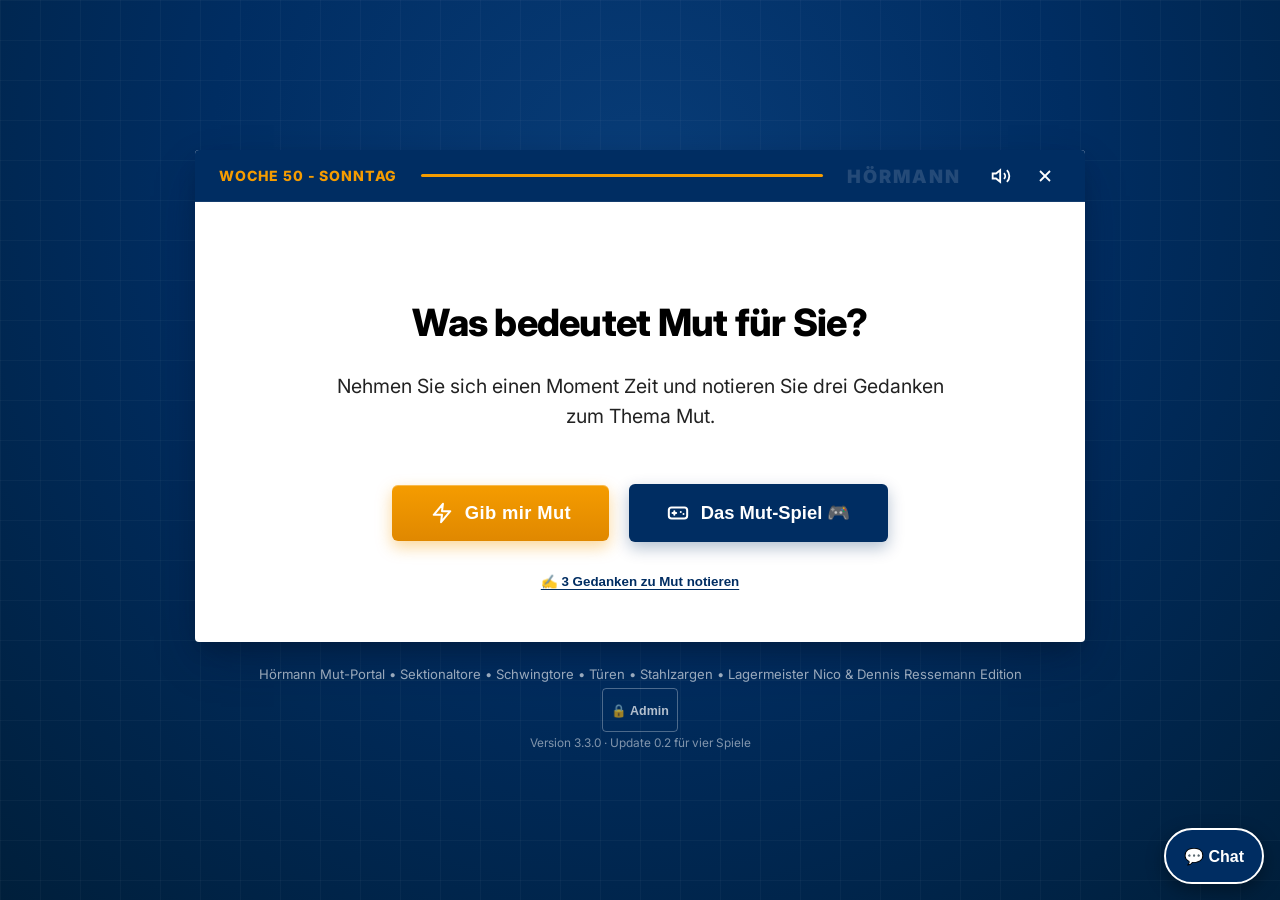
==== test/index.html @ 04bc89f3 "Vorschau aktualisiert (aus test-Branch b8f8cc9)" ====
<!DOCTYPE html>
<html lang="de">
<head>
  <meta charset="UTF-8">
  <meta name="viewport" content="width=device-width, initial-scale=1.0">
  <meta http-equiv="Cache-Control" content="no-cache, no-store, must-revalidate">
  <meta http-equiv="Pragma" content="no-cache">
  <meta http-equiv="Expires" content="0">
  <title>Hörmann Mut-Portal | Gib mir Mut & Mut-Spiele</title>
  <meta name="description" content="Tägliche Mut-Impulse, exklusive eigene Mut-Sprüche, visuelle Muteffekte und 4 Hörmann Mut-Spiele inklusive Super Dennis (Mario-Plattformer) mit Bestenliste.">
  <link rel="preconnect" href="https://fonts.googleapis.com">
  <link rel="preconnect" href="https://fonts.gstatic.com" crossorigin>
  <link href="https://fonts.googleapis.com/css2?family=Inter:wght@400;500;600;700;800;900&display=swap" rel="stylesheet">
  <style>
    :root {
      --hoermann-blue-dark: #001f3b;
      --hoermann-blue: #002d62;
      --hoermann-blue-light: #0d448a;
      --hoermann-orange: #f59c00;
      --hoermann-orange-hover: #e08b00;
      --hoermann-accent: #ffaa1d;
      --card-bg: #ffffff;
      --text-dark: #111827;
      --text-muted: #4b5563;
      --border-gray: #e5e7eb;
      --shadow-lg: 0 20px 45px -10px rgba(0, 20, 50, 0.45), 0 10px 20px -5px rgba(0, 0, 0, 0.2);
    }

    * {
      box-sizing: border-box;
      margin: 0;
      padding: 0;
      user-select: none;
      -webkit-user-select: none;
    }

    body {
      font-family: 'Inter', -apple-system, BlinkMacSystemFont, "Segoe UI", Roboto, sans-serif;
      background: radial-gradient(circle at 50% 20%, #083c77 0%, var(--hoermann-blue) 45%, var(--hoermann-blue-dark) 100%);
      min-height: 100vh;
      display: flex;
      flex-direction: column;
      align-items: center;
      justify-content: center;
      padding: 1.25rem;
      color: var(--text-dark);
      overflow-x: hidden;
      position: relative;
    }

    body::before {
      content: "";
      position: absolute;
      top: 0; left: 0; right: 0; bottom: 0;
      background-image: 
        linear-gradient(rgba(255, 255, 255, 0.03) 1px, transparent 1px),
        linear-gradient(90deg, rgba(255, 255, 255, 0.03) 1px, transparent 1px);
      background-size: 40px 40px;
      pointer-events: none;
      z-index: 0;
    }

    #fx-canvas {
      position: fixed;
      top: 0;
      left: 0;
      width: 100vw;
      height: 100vh;
      pointer-events: none;
      z-index: 999;
    }

    .container {
      width: 100%;
      max-width: 890px;
      background: var(--card-bg);
      box-shadow: var(--shadow-lg);
      border-radius: 4px;
      overflow: hidden;
      position: relative;
      z-index: 10;
      transition: transform 0.3s cubic-bezier(0.16, 1, 0.3, 1);
    }

    .top-bar {
      background-color: var(--hoermann-blue);
      height: 52px;
      display: flex;
      align-items: center;
      padding: 0 1.5rem;
      gap: 1.5rem;
      position: relative;
      border-bottom: 1px solid rgba(255, 255, 255, 0.08);
    }

    .week-label {
      color: var(--hoermann-orange);
      font-weight: 800;
      font-size: 0.88rem;
      letter-spacing: 0.06em;
      text-transform: uppercase;
      white-space: nowrap;
    }

    .top-divider {
      flex: 1;
      height: 3px;
      background: var(--hoermann-orange);
      border-radius: 2px;
    }

    .brand-watermark {
      font-weight: 900;
      font-size: 1.15rem;
      letter-spacing: 0.12em;
      color: rgba(255, 255, 255, 0.14);
      text-transform: uppercase;
      pointer-events: none;
    }

    .top-controls {
      display: flex;
      align-items: center;
      gap: 0.75rem;
    }

    .icon-btn {
      background: transparent;
      border: none;
      color: #ffffff;
      cursor: pointer;
      display: flex;
      align-items: center;
      justify-content: center;
      width: 32px;
      height: 32px;
      border-radius: 4px;
      transition: background-color 0.2s;
    }

    .icon-btn:hover {
      background: rgba(255, 255, 255, 0.18);
    }

    .icon-btn svg {
      width: 20px;
      height: 20px;
      stroke: currentColor;
      stroke-width: 2.2;
    }

    .card-content {
      padding: 2.6rem 2rem;
      text-align: center;
      min-height: 440px;
      display: flex;
      flex-direction: column;
      justify-content: center;
      align-items: center;
      position: relative;
    }

    .headline {
      font-size: 2.35rem;
      font-weight: 800;
      color: #000000;
      line-height: 1.25;
      margin-bottom: 1.5rem;
      letter-spacing: -0.02em;
      max-width: 720px;
      transition: all 0.3s ease;
    }

    .subline {
      font-size: 1.22rem;
      color: #222222;
      line-height: 1.55;
      font-weight: 400;
      max-width: 620px;
      margin-bottom: 2.5rem;
      transition: all 0.3s ease;
    }

    .effect-pill {
      display: inline-flex;
      align-items: center;
      gap: 6px;
      font-size: 0.78rem;
      font-weight: 700;
      text-transform: uppercase;
      letter-spacing: 0.08em;
      color: var(--hoermann-blue);
      background: rgba(0, 45, 98, 0.08);
      padding: 5px 14px;
      border-radius: 100px;
      margin-bottom: 1.25rem;
      opacity: 0;
      transform: translateY(-8px);
      transition: all 0.3s ease;
    }

    .effect-pill.show {
      opacity: 1;
      transform: translateY(0);
    }

    .quote-author {
      font-size: 0.95rem;
      font-weight: 700;
      color: var(--hoermann-orange);
      margin-top: 0.6rem;
      letter-spacing: 0.04em;
      text-transform: uppercase;
      display: block;
    }

    .btn-row {
      display: flex;
      flex-wrap: wrap;
      align-items: center;
      justify-content: center;
      gap: 1.25rem;
      margin-top: 0.75rem;
      width: 100%;
    }

    .btn-primary {
      background: linear-gradient(180deg, var(--hoermann-orange) 0%, #e08800 100%);
      color: #ffffff;
      border: none;
      padding: 1.05rem 2.4rem;
      font-size: 1.15rem;
      font-weight: 800;
      letter-spacing: 0.02em;
      border-radius: 6px;
      cursor: pointer;
      display: inline-flex;
      align-items: center;
      gap: 0.75rem;
      box-shadow: 0 6px 16px rgba(245, 156, 0, 0.4), inset 0 1px 0 rgba(255, 255, 255, 0.3);
      transition: all 0.18s ease;
      position: relative;
      overflow: hidden;
    }

    .btn-primary:hover {
      background: linear-gradient(180deg, #ffa71a 0%, #f09200 100%);
      transform: translateY(-2px);
      box-shadow: 0 8px 22px rgba(245, 156, 0, 0.55), inset 0 1px 0 rgba(255, 255, 255, 0.4);
    }

    .btn-primary:active {
      transform: translateY(1px);
    }

    .btn-game {
      background: var(--hoermann-blue);
      color: #ffffff;
      border: 2px solid transparent;
      padding: 1rem 2.2rem;
      font-size: 1.15rem;
      font-weight: 800;
      border-radius: 6px;
      cursor: pointer;
      display: inline-flex;
      align-items: center;
      gap: 0.75rem;
      box-shadow: 0 6px 16px rgba(0, 45, 98, 0.3);
      transition: all 0.18s ease;
    }

    .btn-game:hover {
      background: var(--hoermann-blue-light);
      border-color: var(--hoermann-orange);
      transform: translateY(-2px);
      box-shadow: 0 8px 22px rgba(0, 45, 98, 0.45);
    }

    .utility-bar {
      margin-top: 2rem;
      display: flex;
      align-items: center;
      gap: 1.5rem;
      font-size: 0.85rem;
      color: var(--text-muted);
    }

    .utility-link {
      background: none;
      border: none;
      color: var(--hoermann-blue);
      font-weight: 600;
      cursor: pointer;
      display: inline-flex;
      align-items: center;
      gap: 5px;
      text-decoration: underline;
      text-underline-offset: 3px;
    }

    .utility-link:hover {
      color: var(--hoermann-orange);
    }

    .thoughts-section {
      width: 100%;
      max-width: 620px;
      margin-top: 1.8rem;
      padding-top: 1.5rem;
      border-top: 1px dashed var(--border-gray);
      display: none;
      flex-direction: column;
      gap: 0.75rem;
      text-align: left;
    }

    .thoughts-section.open {
      display: flex;
      animation: fadeIn 0.3s ease;
    }

    .thought-input-group {
      display: flex;
      align-items: center;
      gap: 0.75rem;
    }

    .thought-num {
      width: 26px;
      height: 26px;
      background: var(--hoermann-blue);
      color: #fff;
      font-weight: 700;
      font-size: 0.8rem;
      display: flex;
      align-items: center;
      justify-content: center;
      border-radius: 50%;
      flex-shrink: 0;
    }

    .thought-input {
      flex: 1;
      padding: 0.6rem 0.9rem;
      border: 1px solid var(--border-gray);
      border-radius: 4px;
      font-family: inherit;
      font-size: 0.95rem;
      color: var(--text-dark);
      outline: none;
      user-select: text;
      -webkit-user-select: text;
    }

    .thought-input:focus {
      border-color: var(--hoermann-orange);
      box-shadow: 0 0 0 2px rgba(245, 156, 0, 0.2);
    }

    .save-thoughts-btn {
      align-self: flex-end;
      background: var(--hoermann-blue);
      color: #fff;
      border: none;
      padding: 0.45rem 1rem;
      font-size: 0.85rem;
      font-weight: 600;
      border-radius: 4px;
      cursor: pointer;
    }

    .save-thoughts-btn:hover {
      background: var(--hoermann-blue-light);
    }

    #sectional-door-overlay {
      position: absolute;
      top: 52px;
      left: 0;
      right: 0;
      bottom: 0;
      background: transparent;
      pointer-events: none;
      z-index: 50;
      overflow: hidden;
      display: none;
    }

    .door-panel {
      position: absolute;
      left: 0;
      right: 0;
      background: linear-gradient(180deg, #1f2937 0%, #111827 50%, #1f2937 100%);
      border-bottom: 2px solid #374151;
      border-top: 1px solid #4b5563;
      box-shadow: inset 0 3px 6px rgba(0, 0, 0, 0.5);
      display: flex;
      align-items: center;
      justify-content: center;
      color: #9ca3af;
      font-size: 0.8rem;
      letter-spacing: 0.1em;
      text-transform: uppercase;
      font-weight: 700;
      transition: transform 0.8s cubic-bezier(0.25, 1, 0.5, 1);
    }

    /* ==========================================================
       GAMES SELECTION VIEW
       ========================================================== */
    #games-menu-view {
      display: none;
      width: 100%;
      flex-direction: column;
      align-items: center;
      padding: 2.2rem 1.5rem;
    }

    .menu-title {
      font-size: 2rem;
      font-weight: 900;
      color: var(--hoermann-blue);
      margin-bottom: 0.4rem;
    }

    .menu-subtitle {
      color: var(--text-muted);
      font-size: 0.95rem;
      margin-bottom: 1.6rem;
    }

    .games-grid {
      display: grid;
      grid-template-columns: repeat(auto-fit, minmax(195px, 1fr));
      gap: 1.1rem;
      width: 100%;
      max-width: 820px;
    }

    .game-choice-card {
      background: #f8fafc;
      border: 2px solid var(--border-gray);
      border-radius: 8px;
      padding: 1.3rem 1.1rem;
      text-align: center;
      cursor: pointer;
      transition: all 0.22s ease;
      display: flex;
      flex-direction: column;
      justify-content: space-between;
      position: relative;
    }

    .game-choice-card:hover {
      border-color: var(--hoermann-orange);
      transform: translateY(-4px);
      box-shadow: 0 12px 24px rgba(0, 45, 98, 0.12);
      background: #ffffff;
    }

    .card-badge-rec {
      position: absolute;
      top: -10px;
      right: 12px;
      background: var(--hoermann-orange);
      color: #ffffff;
      font-size: 0.68rem;
      font-weight: 800;
      padding: 3px 8px;
      border-radius: 100px;
      letter-spacing: 0.05em;
      text-transform: uppercase;
    }

    .game-icon-large {
      font-size: 2.4rem;
      margin-bottom: 0.5rem;
    }

    .game-card-title {
      font-size: 1.15rem;
      font-weight: 800;
      color: var(--hoermann-blue);
      margin-bottom: 0.35rem;
    }

    .game-card-desc {
      font-size: 0.82rem;
      color: var(--text-muted);
      line-height: 1.4;
      margin-bottom: 1.1rem;
      flex: 1;
    }

    .btn-card-start {
      background: var(--hoermann-blue);
      color: #ffffff;
      border: none;
      padding: 0.6rem 0.9rem;
      border-radius: 5px;
      font-weight: 700;
      font-size: 0.9rem;
      cursor: pointer;
      transition: background 0.15s;
    }

    .game-choice-card:hover .btn-card-start {
      background: var(--hoermann-orange);
    }

    /* ==========================================================
       GAMES COMMON VIEWS
       ========================================================== */
    #forklift-view, #tower-view, #pacman-view, #slots-view, #mario-view, #buster-view, #nerve-view, #parcours-view {
      display: none;
      width: 100%;
      flex-direction: column;
      align-items: center;
      padding: 1.25rem 1.25rem 1.8rem 1.25rem;
    }

    #forkliftCanvas, #towerCanvas, #pacmanCanvas, #slotsCanvas, #marioCanvas, #busterCanvas, #parcoursCanvas {
      background: #001830;
      border: 3px solid var(--hoermann-blue);
      border-radius: 6px;
      box-shadow: 0 10px 30px rgba(0, 0, 0, 0.4);
      max-width: 100%;
      touch-action: none;
    }

    /* Lagermeister Nico 0.2: grosse Touch-Steuerung */
    #forklift-view .fl-pad .touch-btn { width: 52px; height: 46px; user-select: none; -webkit-user-select: none; -webkit-touch-callout: none; }
    #forklift-view .fl-controls .btn-card-start { touch-action: manipulation; }
    @media (pointer: coarse), (max-width: 640px) {
      #forklift-view { padding-left: 0.6rem; padding-right: 0.6rem; }
      #forklift-view .fl-controls { flex-direction: column-reverse; align-items: stretch !important; gap: 10px !important; }
      #forklift-view .fl-pad { justify-content: center; gap: 10px !important; }
      #forklift-view .fl-pad .touch-btn { width: 72px; height: 62px; font-size: 1.5rem !important; }
      #forklift-view .fl-actions { display: grid !important; grid-template-columns: 1fr 1fr; gap: 8px !important; }
      #forklift-view .fl-actions .btn-card-start { min-height: 52px; padding: 0.4rem 0.5rem !important; font-size: 0.9rem !important; }
      #forklift-view #fl-btn-action { grid-column: 1 / -1; min-height: 60px; }
      #forklift-view .fl-keyhint { display: none; }
      #forklift-view .game-instructions { display: none; }
    }

    #parcoursCanvas { height: auto; }

    #forkliftCanvas, #towerCanvas, #pacmanCanvas, #slotsCanvas {
      image-rendering: pixelated;
      image-rendering: crisp-edges;
      background: #1e293b;
    }

    #pacmanCanvas {
      background: #030712;
      border: 3px solid #38bdf8;
      box-shadow: 0 12px 35px rgba(56, 189, 248, 0.25), 0 0 0 2px #002d62;
    }

    #slotsCanvas {
      border: 3px solid var(--hoermann-orange);
      box-shadow: 0 12px 35px rgba(245, 156, 0, 0.28), 0 0 0 2px #002d62;
      cursor: pointer;
    }

    #busterCanvas {
      cursor: crosshair;
      background: radial-gradient(circle at 50% 50%, #002244 0%, #001224 100%);
    }

    /* SUPER DENNIS (MARIO) TOUCH CONTROLS */
    .mario-touch-bar {
      display: none;
      width: 100%;
      max-width: 680px;
      margin-top: 0.75rem;
      justify-content: space-between;
      align-items: center;
      padding: 0 10px;
    }

    .touch-btn {
      background: #e2e8f0;
      border: 2px solid #cbd5e1;
      color: #1e293b;
      font-size: 1.4rem;
      font-weight: 900;
      width: 58px;
      height: 52px;
      border-radius: 8px;
      display: flex;
      align-items: center;
      justify-content: center;
      touch-action: manipulation;
    }

    .touch-btn:active {
      background: var(--hoermann-orange);
      color: #fff;
    }

    /* Super Dennis 0.2: groessere, wischfeste Touch-Buttons */
    .mario-touch-bar .touch-btn {
      width: 76px;
      height: 68px;
      font-size: 1.7rem;
      user-select: none;
      -webkit-user-select: none;
      -webkit-touch-callout: none;
      touch-action: none;
    }
    .mario-touch-bar .touch-btn-jump { width: 120px; font-size: 1.1rem; }
    .mario-touch-bar .touch-btn.is-down { background: var(--hoermann-orange); color: #fff; }

    .touch-btn-jump {
      width: 80px;
      background: var(--hoermann-orange);
      color: #fff;
      border-color: #d97706;
      font-size: 1.05rem;
    }

    /* DIE MUT-PROBE ARENA */
    .doors-arena {
      display: flex;
      gap: 1.2rem;
      width: 100%;
      max-width: 660px;
      justify-content: center;
      margin: 1.5rem 0;
      flex-wrap: wrap;
    }

    .mystery-door {
      flex: 1;
      min-width: 180px;
      height: 240px;
      background: linear-gradient(180deg, #1e3a8a 0%, #0f2352 100%);
      border: 4px solid var(--hoermann-blue);
      border-radius: 8px;
      position: relative;
      cursor: pointer;
      overflow: hidden;
      display: flex;
      flex-direction: column;
      justify-content: flex-end;
      padding: 1rem;
      color: #fff;
      box-shadow: 0 8px 20px rgba(0, 0, 0, 0.25);
      transition: all 0.2s ease;
    }

    .mystery-door:hover {
      transform: translateY(-5px);
      border-color: var(--hoermann-orange);
      box-shadow: 0 12px 28px rgba(245, 156, 0, 0.35);
    }

    .mystery-door.opened {
      pointer-events: none;
      transform: none;
    }

    .mystery-door:focus-visible {
      outline: 3px solid var(--hoermann-orange);
      outline-offset: 3px;
    }

    .mystery-door.opened:not(.chosen) {
      opacity: 0.55;
    }

    .mystery-door.chosen {
      border-color: var(--hoermann-orange);
      box-shadow: 0 0 0 4px rgba(245, 156, 0, 0.35), 0 12px 28px rgba(0, 0, 0, 0.3);
    }

    .mystery-door.chosen.alarm {
      border-color: #ef4444;
      box-shadow: 0 0 0 4px rgba(239, 68, 68, 0.4), 0 12px 28px rgba(0, 0, 0, 0.3);
    }

    #bank-nerve-btn:disabled {
      opacity: 0.45;
      cursor: not-allowed;
    }

    .door-face {
      position: absolute;
      top: 0; left: 0; right: 0; bottom: 0;
      background: linear-gradient(180deg, #1f2937 0%, #111827 100%);
      display: flex;
      flex-direction: column;
      align-items: center;
      justify-content: center;
      border-bottom: 4px solid #374151;
      transition: transform 0.6s cubic-bezier(0.2, 0.8, 0.2, 1);
      z-index: 2;
    }

    .mystery-door.opened .door-face {
      transform: translateY(-90%);
    }

    .door-content {
      display: flex;
      flex-direction: column;
      align-items: center;
      justify-content: center;
      height: 100%;
      text-align: center;
      z-index: 1;
    }

    .game-ui-header {
      width: 100%;
      max-width: 680px;
      display: flex;
      justify-content: space-between;
      align-items: center;
      margin-bottom: 0.65rem;
      flex-wrap: wrap;
      gap: 8px;
    }

    .game-stat {
      font-weight: 800;
      font-size: 0.95rem;
      color: var(--hoermann-blue);
    }

    .game-stat span {
      color: var(--hoermann-orange);
      font-size: 1.25rem;
    }

    .game-actions-bar {
      display: flex;
      align-items: center;
      gap: 1rem;
    }

    .game-instructions {
      margin-top: 0.75rem;
      font-size: 0.85rem;
      color: var(--text-muted);
      display: flex;
      gap: 1.5rem;
      align-items: center;
      flex-wrap: wrap;
      justify-content: center;
    }

    .key-badge {
      background: #e5e7eb;
      padding: 2px 7px;
      border-radius: 4px;
      font-weight: 700;
      color: #111827;
      border: 1px solid #d1d5db;
    }

    /* ==========================================================
       GLOBAL HIGHSCORE & LEADERBOARD SYSTEM
       ========================================================== */
    .highscore-card {
      width: 100%;
      max-width: 680px;
      margin-top: 1.2rem;
      background: #f8fafc;
      border: 2px solid var(--border-gray);
      border-radius: 8px;
      padding: 1.2rem 1.4rem;
      display: none;
      animation: fadeIn 0.3s ease;
      box-shadow: 0 10px 25px rgba(0, 0, 0, 0.08);
    }

    .highscore-card.show {
      display: block;
    }

    .highscore-header {
      display: flex;
      justify-content: space-between;
      align-items: center;
      margin-bottom: 0.75rem;
      padding-bottom: 0.5rem;
      border-bottom: 2px solid var(--hoermann-orange);
    }

    .highscore-title {
      font-weight: 800;
      color: var(--hoermann-blue);
      font-size: 1.1rem;
      display: flex;
      align-items: center;
      gap: 6px;
    }

    .leaderboard-tabs {
      display: flex;
      gap: 0.4rem;
      margin-bottom: 1rem;
      width: 100%;
      flex-wrap: wrap;
    }

    .lb-tab-btn {
      flex: 1;
      min-width: 130px;
      padding: 0.5rem 0.4rem;
      font-size: 0.8rem;
      font-weight: 700;
      background: #e2e8f0;
      color: var(--text-muted);
      border: none;
      border-radius: 4px;
      cursor: pointer;
      transition: all 0.15s ease;
    }

    .lb-tab-btn.active {
      background: var(--hoermann-blue);
      color: #ffffff;
    }

    .highscore-table {
      width: 100%;
      border-collapse: collapse;
      font-size: 0.9rem;
    }

    .highscore-table th {
      text-align: left;
      padding: 6px 8px;
      color: var(--text-muted);
      font-size: 0.75rem;
      text-transform: uppercase;
      border-bottom: 1px solid var(--border-gray);
    }

    .highscore-table td {
      padding: 8px;
      border-bottom: 1px solid #edf2f7;
    }

    .highscore-table tr.highlight {
      background: rgba(245, 156, 0, 0.15);
      font-weight: 700;
    }

    #score-submit-dialog {
      display: none;
      width: 100%;
      max-width: 680px;
      background: #ffffff;
      border: 3px solid var(--hoermann-orange);
      box-shadow: 0 14px 30px rgba(0, 0, 0, 0.18);
      border-radius: 8px;
      padding: 1.4rem;
      margin-top: 1.2rem;
      text-align: center;
      animation: fadeIn 0.3s ease;
    }

    #score-submit-dialog.show {
      display: block;
    }

    .submit-title {
      font-weight: 900;
      color: var(--hoermann-blue);
      font-size: 1.25rem;
      margin-bottom: 0.4rem;
    }

    .submit-form {
      display: flex;
      gap: 0.6rem;
      margin-top: 0.85rem;
      justify-content: center;
    }

    .submit-input {
      padding: 0.65rem 1rem;
      border: 2px solid var(--border-gray);
      border-radius: 5px;
      font-family: inherit;
      font-size: 1rem;
      width: 270px;
      outline: none;
      user-select: text;
      -webkit-user-select: text;
    }

    .submit-input:focus {
      border-color: var(--hoermann-orange);
      box-shadow: 0 0 0 3px rgba(245, 156, 0, 0.25);
    }

    .submit-btn {
      background: var(--hoermann-orange);
      color: #ffffff;
      font-weight: 800;
      border: none;
      padding: 0.65rem 1.3rem;
      border-radius: 5px;
      font-size: 1rem;
      cursor: pointer;
      transition: background 0.15s;
    }

    .submit-btn:hover {
      background: var(--hoermann-orange-hover);
    }

    #toast {
      position: fixed;
      bottom: 2rem;
      background: var(--hoermann-blue-dark);
      color: #fff;
      padding: 0.75rem 1.5rem;
      border-radius: 6px;
      font-weight: 600;
      font-size: 0.9rem;
      border-left: 4px solid var(--hoermann-orange);
      box-shadow: 0 10px 25px rgba(0, 0, 0, 0.3);
      opacity: 0;
      transform: translateY(20px);
      transition: all 0.3s ease;
      z-index: 1000;
      pointer-events: none;
    }

    #toast.show {
      opacity: 1;
      transform: translateY(0);
    }

    footer {
      margin-top: 1.5rem;
      font-size: 0.82rem;
      color: rgba(255, 255, 255, 0.6);
      text-align: center;
      z-index: 10;
    }

    @keyframes fadeIn {
      from { opacity: 0; transform: translateY(6px); }
      to { opacity: 1; transform: translateY(0); }
    }

    @keyframes pulseHeart {
      0% { transform: scale(1); }
      30% { transform: scale(1.18); }
      60% { transform: scale(0.95); }
      100% { transform: scale(1); }
    }

    @media (hover: none) and (pointer: coarse) {
      .mario-touch-bar {
        display: flex;
      }
    }

    /* ==========================================================
       ONLINE DESKTOP SIDE-LAYOUT (MAIN PORTAL + LIVE-CHAT NEBENEINANDER)
       ========================================================== */
    .portal-desktop-layout {
      width: 100%;
      max-width: 1290px;
      display: flex;
      align-items: flex-start;
      justify-content: center;
      gap: 1.25rem;
      position: relative;
      z-index: 10;
    }

    /* Chat hinter Button: schwebender Chat-Button + Seitenpanel (Desktop) / Vollbild-Sheet (Handy) */
    #chat-fab {
      position: fixed; right: 16px; bottom: 16px; z-index: 900;
      min-width: 56px; min-height: 56px; padding: 0 18px;
      border-radius: 28px; border: 2px solid #fff; cursor: pointer;
      background: var(--hoermann-blue); color: #fff; font-weight: 800; font-size: 1rem;
      box-shadow: 0 6px 18px rgba(0,0,0,.35); display: inline-flex; align-items: center; justify-content: center; gap: 8px;
    }
    #chat-fab:hover { background: #003a70; }
    #chat-unread-badge {
      min-width: 24px; height: 24px; padding: 0 6px; box-sizing: border-box; border-radius: 12px;
      background: #dc2626; color: #fff; font-size: .8rem; line-height: 24px; text-align: center; font-weight: 800;
    }
    #chat-unread-badge[hidden] { display: none; }
    #online-side-chat {
      position: fixed; top: 0; right: 0; bottom: 0; width: 400px; max-width: 100vw;
      background: #ffffff; box-shadow: -8px 0 28px rgba(0,0,0,.35);
      border-top: 5px solid var(--hoermann-orange);
      display: none; flex-direction: column; overflow: hidden; z-index: 1000; box-sizing: border-box;
    }
    #online-side-chat.open { display: flex; }
    #chat-close-btn {
      min-width: 44px; min-height: 44px; background: rgba(255,255,255,.14); color: #fff;
      border: 1px solid rgba(255,255,255,.35); border-radius: 4px; font-size: 1.1rem; cursor: pointer;
    }
    @media (max-width: 640px) {
      #online-side-chat { width: 100vw; border-top-width: 0; height: var(--chat-vvh, 100dvh); bottom: auto; }
      #chat-fab { right: 12px; bottom: 12px; }
    }

    /* Admin-Dialog */
    #admin-dialog-backdrop { position: fixed; inset: 0; background: rgba(0,10,25,.65); z-index: 1100; display: none; align-items: center; justify-content: center; padding: 16px; box-sizing: border-box; }
    #admin-dialog-backdrop.show { display: flex; }
    #admin-dialog { width: min(720px, 100%); max-height: 86dvh; background: #fff; border-radius: 8px; border-top: 5px solid var(--hoermann-orange); display: flex; flex-direction: column; overflow: hidden; box-shadow: var(--shadow-lg); }
    #admin-dialog .admin-dialog-head { background: var(--hoermann-blue); color: #fff; padding: .7rem .95rem; display: flex; justify-content: space-between; align-items: center; gap: .5rem; font-weight: 800; }
    #admin-dialog .admin-dialog-head button { min-width: 44px; min-height: 44px; background: rgba(255,255,255,.14); color: #fff; border: 1px solid rgba(255,255,255,.35); border-radius: 4px; cursor: pointer; font-size: 1rem; }
    #admin-dialog .admin-pane { flex: 1; overflow-y: auto; padding: .75rem; background: #f8fafc; display: none; flex-direction: column; gap: .55rem; min-height: 200px; }
    #admin-dialog .admin-pane.show { display: flex; }
    #admin-dialog .admin-login { padding: 1rem; display: flex; gap: 8px; align-items: center; flex-wrap: wrap; }
    #admin-dialog .admin-login .chat-input-field { flex: 1; min-width: 160px; min-height: 44px; box-sizing: border-box; }
    #admin-dialog button.chat-send-btn, #admin-dialog .chat-admin-tab-btn, #admin-dialog .chat-delete-btn { min-height: 44px; }
    #admin-dialog .chat-delete-btn { min-width: 44px; }
    #admin-dialog .admin-bar { display: none; justify-content: space-between; align-items: center; gap: 6px; flex-wrap: wrap; padding: .5rem .75rem; background: #0f172a; color: #fbbf24; font-weight: 800; font-size: .85rem; }
    #admin-dialog .admin-bar button { min-height: 44px; }
    @media (max-width: 640px) { #admin-dialog-backdrop { padding: 0; } #admin-dialog { width: 100%; height: 100dvh; max-height: none; border-radius: 0; } }
    #chat-admin-toggle-btn { background: transparent; color: rgba(255,255,255,.7); border: 1px solid rgba(255,255,255,.3); min-height: 44px; min-width: 44px; margin-top: 6px; font-size: .78rem; }
    #chat-admin-toggle-btn.unlocked { background: var(--hoermann-orange); color: #111827; }

    .chat-header {
      background: var(--hoermann-blue);
      color: #ffffff;
      padding: 0.75rem 0.95rem;
      display: flex;
      align-items: center;
      justify-content: space-between;
      gap: 0.5rem;
    }

    .chat-header-title {
      font-size: 0.92rem;
      font-weight: 800;
      display: flex;
      align-items: center;
      gap: 6px;
      letter-spacing: 0.02em;
    }

    .chat-online-dot {
      width: 8px;
      height: 8px;
      border-radius: 50%;
      background: #22c55e;
      box-shadow: 0 0 8px #22c55e;
      display: inline-block;
    }

    .chat-admin-toggle-btn {
      background: rgba(255, 255, 255, 0.14);
      color: #ffffff;
      border: 1px solid rgba(255, 255, 255, 0.25);
      border-radius: 4px;
      padding: 3px 8px;
      font-size: 0.74rem;
      font-weight: 700;
      cursor: pointer;
      transition: all 0.15s;
    }

    .chat-admin-toggle-btn:hover {
      background: rgba(255, 255, 255, 0.25);
    }

    .chat-admin-toggle-btn.unlocked {
      background: var(--hoermann-orange);
      color: #111827;
      border-color: #fbbf24;
    }

    .chat-admin-panel {
      background: #0f172a;
      color: #f8fafc;
      padding: 0.65rem 0.85rem;
      border-bottom: 2px solid var(--hoermann-orange);
      font-size: 0.78rem;
      display: none;
      flex-direction: column;
      gap: 0.5rem;
    }

    .chat-admin-panel.show {
      display: flex;
    }

    .chat-admin-tabs {
      display: none;
      background: #f1f5f9;
      border-bottom: 1px solid #cbd5e1;
      padding: 0.35rem;
      gap: 0.35rem;
    }

    .chat-admin-tabs.show {
      display: flex;
    }

    .chat-admin-tab-btn {
      flex: 1;
      border: 1px solid #cbd5e1;
      background: #ffffff;
      color: #334155;
      padding: 0.4rem 0.5rem;
      font-size: 0.78rem;
      font-weight: 800;
      border-radius: 4px;
      cursor: pointer;
    }

    .chat-admin-tab-btn.active {
      background: var(--hoermann-blue);
      color: #ffffff;
      border-color: var(--hoermann-blue);
    }

    .chat-messages-list,
    .admin-ideas-list {
      flex: 1;
      overflow-y: auto;
      padding: 0.75rem;
      background: #f8fafc;
      display: flex;
      flex-direction: column;
      gap: 0.55rem;
      user-select: text;
      -webkit-user-select: text;
    }

    .chat-msg-item {
      background: #ffffff;
      border: 1px solid #e2e8f0;
      border-left: 3px solid var(--hoermann-blue-light);
      border-radius: 6px;
      padding: 0.5rem 0.65rem;
      font-size: 0.84rem;
      box-shadow: 0 1px 2px rgba(0, 0, 0, 0.03);
      position: relative;
      word-break: break-word;
    }

    .chat-msg-item.own-msg {
      border-left-color: var(--hoermann-orange);
      background: #fffbeb;
    }

    .chat-msg-meta {
      display: flex;
      align-items: center;
      justify-content: space-between;
      gap: 6px;
      margin-bottom: 3px;
      font-size: 0.74rem;
    }

    .chat-msg-author {
      font-weight: 800;
      color: var(--hoermann-blue);
    }

    .chat-msg-time {
      color: #64748b;
      font-size: 0.7rem;
    }

    .chat-msg-text {
      color: #1e293b;
      line-height: 1.38;
      white-space: pre-wrap;
      user-select: text;
      -webkit-user-select: text;
    }

    .chat-delete-btn {
      background: #fee2e2;
      color: #b91c1c;
      border: 1px solid #fca5a5;
      border-radius: 4px;
      padding: 1px 6px;
      font-size: 0.7rem;
      font-weight: 800;
      cursor: pointer;
      margin-left: 4px;
    }

    .chat-delete-btn:hover {
      background: #ef4444;
      color: #ffffff;
    }

    .chat-input-area {
      padding: 0.65rem 0.75rem;
      background: #ffffff;
      border-top: 1px solid #e2e8f0;
      display: flex;
      flex-direction: column;
      gap: 0.45rem;
    }

    .chat-input-row {
      display: flex;
      gap: 0.4rem;
    }

    .chat-input-field {
      width: 100%;
      padding: 0.48rem 0.65rem;
      border: 1px solid #cbd5e1;
      border-radius: 4px;
      font-size: 0.83rem;
      font-family: inherit;
      user-select: text;
      -webkit-user-select: text;
    }

    .chat-input-field:focus {
      outline: none;
      border-color: var(--hoermann-blue);
    }

    .chat-send-btn {
      background: var(--hoermann-orange);
      color: #ffffff;
      border: none;
      border-radius: 4px;
      padding: 0.48rem 0.85rem;
      font-size: 0.83rem;
      font-weight: 800;
      cursor: pointer;
      white-space: nowrap;
      transition: background 0.15s;
    }

    .chat-send-btn:hover {
      background: var(--hoermann-orange-hover);
    }

    /* Highscore Ideen-Ticket Box */
    .idea-ticket-box {
      margin: 0.85rem auto 0.5rem auto;
      max-width: 640px;
      background: linear-gradient(135deg, #fffbeb 0%, #fef3c7 100%);
      border: 2px solid #f59e0b;
      border-radius: 8px;
      padding: 0.9rem 1.05rem;
      text-align: left;
      box-shadow: 0 4px 12px rgba(245, 158, 11, 0.14);
      display: none;
    }

    .idea-ticket-box.show {
      display: block;
      animation: fadeIn 0.25s ease-out;
    }

    .idea-ticket-badge {
      display: inline-block;
      background: var(--hoermann-blue);
      color: #ffffff;
      font-size: 0.72rem;
      font-weight: 800;
      padding: 2px 8px;
      border-radius: 99px;
      margin-bottom: 0.4rem;
      letter-spacing: 0.03em;
    }

    .idea-ticket-textarea {
      width: 100%;
      margin-top: 0.55rem;
      padding: 0.6rem 0.75rem;
      border: 2px solid #cbd5e1;
      border-radius: 6px;
      font-family: inherit;
      font-size: 0.88rem;
      resize: vertical;
      min-height: 68px;
      background: #ffffff;
      color: #0f172a;
      user-select: text;
      -webkit-user-select: text;
    }

    .idea-ticket-textarea:focus {
      outline: none;
      border-color: var(--hoermann-blue);
    }

    .admin-idea-card {
      background: #ffffff;
      border: 1px solid #cbd5e1;
      border-left: 4px solid var(--hoermann-orange);
      border-radius: 6px;
      padding: 0.6rem 0.7rem;
      font-size: 0.82rem;
      display: flex;
      flex-direction: column;
      gap: 4px;
    }

    /* Moderne Chat-Erweiterungen: Emoji-Picker, GIF-Suchmenü & GIF-Vorschau */
    .chat-media-img {
      display: block;
      max-width: 100%;
      max-height: 175px;
      border-radius: 6px;
      margin-top: 5px;
      border: 1px solid #cbd5e1;
      object-fit: contain;
      background: #0f172a;
    }

    .chat-toolbar-row {
      display: flex;
      align-items: center;
      justify-content: space-between;
      gap: 4px;
    }

    .chat-tool-btn {
      background: #f1f5f9;
      color: #1e293b;
      border: 1px solid #cbd5e1;
      border-radius: 4px;
      padding: 3px 8px;
      font-size: 0.75rem;
      font-weight: 800;
      cursor: pointer;
      display: inline-flex;
      align-items: center;
      gap: 4px;
      transition: all 0.15s;
    }

    .chat-tool-btn:hover,
    .chat-tool-btn.active {
      background: var(--hoermann-blue);
      color: #ffffff;
      border-color: var(--hoermann-blue);
    }

    .chat-popover-tray {
      background: #ffffff;
      border: 2px solid var(--hoermann-blue);
      border-radius: 6px;
      padding: 0.5rem;
      margin-bottom: 0.35rem;
      box-shadow: 0 8px 20px rgba(0, 0, 0, 0.15);
      display: none;
      flex-direction: column;
      gap: 0.45rem;
      max-height: 245px;
      overflow-y: auto;
    }

    .chat-popover-tray.show {
      display: flex;
    }

    .emoji-grid {
      display: grid;
      grid-template-columns: repeat(7, 1fr);
      gap: 3px;
    }

    .emoji-item-btn {
      background: #f8fafc;
      border: 1px solid #e2e8f0;
      border-radius: 4px;
      font-size: 1.15rem;
      padding: 4px 0;
      cursor: pointer;
      text-align: center;
      transition: transform 0.1s, background 0.1s;
    }

    .emoji-item-btn:hover {
      background: #fef3c7;
      transform: scale(1.15);
    }

    .gif-results-grid {
      display: grid;
      grid-template-columns: repeat(2, 1fr);
      gap: 5px;
      max-height: 155px;
      overflow-y: auto;
    }

    .gif-thumb-btn {
      background: #0f172a;
      border: 2px solid transparent;
      border-radius: 5px;
      padding: 0;
      cursor: pointer;
      overflow: hidden;
      height: 76px;
      display: flex;
      align-items: center;
      justify-content: center;
      position: relative;
    }

    .gif-thumb-btn:hover {
      border-color: var(--hoermann-orange);
    }

    .gif-thumb-btn img {
      width: 100%;
      height: 100%;
      object-fit: cover;
      display: block;
    }

    .gif-quick-tags {
      display: flex;
      flex-wrap: wrap;
      gap: 4px;
    }

    .gif-tag-chip {
      background: #eff6ff;
      color: #1e40af;
      border: 1px solid #bfdbfe;
      border-radius: 99px;
      padding: 2px 7px;
      font-size: 0.69rem;
      font-weight: 700;
      cursor: pointer;
    }

    .gif-tag-chip:hover {
      background: var(--hoermann-orange);
      color: #ffffff;
      border-color: var(--hoermann-orange);
    }

    .chat-pending-gif-bar {
      display: none;
      align-items: center;
      justify-content: space-between;
      gap: 8px;
      background: #eff6ff;
      border: 1px solid #93c5fd;
      border-radius: 5px;
      padding: 4px 8px;
      font-size: 0.74rem;
      color: #1e3a8a;
      font-weight: 700;
    }

    .chat-pending-gif-bar.show {
      display: flex;
    }

    .chat-pending-gif-bar img {
      height: 36px;
      border-radius: 4px;
      border: 1px solid #cbd5e1;
    }

    @media (max-width: 640px) {
      body {
        padding: 0.75rem;
      }
      .card-content {
        padding: 1.8rem 1rem;
        min-height: 400px;
      }
      .headline {
        font-size: 1.7rem;
      }
      .subline {
        font-size: 1.05rem;
        margin-bottom: 1.75rem;
      }
      .btn-primary, .btn-game {
        width: 100%;
        justify-content: center;
        padding: 0.9rem 1.5rem;
        font-size: 1.05rem;
      }
      .top-bar {
        padding: 0 1rem;
        gap: 0.75rem;
      }
      .brand-watermark {
        display: none;
      }
      .submit-form {
        flex-direction: column;
      }
      .submit-input {
        width: 100%;
      }
      .doors-arena {
        flex-direction: column;
      }
      .mystery-door {
        height: 120px;
        min-width: 0;
        width: 100%;
        padding: 0.5rem;
      }
      .doors-arena {
        gap: 0.6rem;
        margin: 0.75rem 0;
      }
      .leaderboard-tabs {
        flex-direction: column;
      }
      .mario-touch-bar {
        display: flex;
      }
    }
  </style>
  <script defer src="mut-effects.js?v=3.3.0"></script>
  <script src="firebase-sync.js?v=3.3.0"></script>
  <script src="game-releases.js?v=3.3.0"></script>
  <script src="game-clock.js?v=3.3.0"></script>
  <link rel="stylesheet" href="game-navigation.css?v=3.3.0">
</head>
<body>

  <canvas id="fx-canvas"></canvas>

  <div class="portal-desktop-layout">
  <div class="container" id="main-card">
    <header class="top-bar">
      <div class="week-label" id="date-label">WOCHE 1 - MONTAG</div>
      <div class="top-divider"></div>
      <div class="brand-watermark">HÖRMANN</div>
      <div class="top-controls">
        <button class="icon-btn" id="sound-toggle-btn" title="Ton an / ausschalten" aria-label="Ton an oder ausschalten">
          <svg id="sound-icon-on" viewBox="0 0 24 24" fill="none" stroke="currentColor">
            <polygon points="11 5 6 9 2 9 2 15 6 15 11 19 11 5"></polygon>
            <path d="M19.07 4.93a10 10 0 0 1 0 14.14M15.54 8.46a5 5 0 0 1 0 7.07"></path>
          </svg>
          <svg id="sound-icon-off" style="display:none;" viewBox="0 0 24 24" fill="none" stroke="currentColor">
            <line x1="1" y1="1" x2="23" y2="23"></line>
            <polygon points="11 5 6 9 2 9 2 15 6 15 11 19 11 5"></polygon>
          </svg>
        </button>
        <button class="icon-btn" id="reset-view-btn" title="Ansicht zurücksetzen" aria-label="Ansicht zurücksetzen">
          <svg viewBox="0 0 24 24" fill="none" stroke="currentColor">
            <line x1="18" y1="6" x2="6" y2="18"></line>
            <line x1="6" y1="6" x2="18" y2="18"></line>
          </svg>
        </button>
      </div>
    </header>

    <div id="sectional-door-overlay">
      <div class="door-panel" style="top: 0%; height: 25%;">HÖRMANN SEKTIONALTOR // MUT-IMPULS</div>
      <div class="door-panel" style="top: 25%; height: 25%;">STAHLZARGE VERSTÄRKT</div>
      <div class="door-panel" style="top: 50%; height: 25%;">QUALITÄT DIE BEWEGT</div>
      <div class="door-panel" style="top: 75%; height: 25%;">TOR ÖFFNET SICH...</div>
    </div>

    <!-- 1. MUT-PORTAL STARTANSICHT -->
    <main class="card-content" id="portal-view">
      <div class="effect-pill" id="effect-badge">
        <span id="effect-icon">✨</span>
        <span id="effect-name">Konfetti-Power</span>
      </div>

      <h1 class="headline" id="main-headline">Was bedeutet Mut für Sie?</h1>

      <p class="subline" id="main-subline">
        Nehmen Sie sich einen Moment Zeit und notieren Sie drei Gedanken zum Thema Mut.
      </p>

      <div class="btn-row">
        <button class="btn-primary" id="mut-btn">
          <svg width="22" height="22" viewBox="0 0 24 24" fill="none" stroke="currentColor" stroke-width="2.2" stroke-linecap="round" stroke-linejoin="round">
            <polygon points="13 2 3 14 12 14 11 22 21 10 12 10 13 2"></polygon>
          </svg>
          Gib mir Mut
        </button>

        <button class="btn-game" id="menu-btn">
          <svg width="22" height="22" viewBox="0 0 24 24" fill="none" stroke="currentColor" stroke-width="2.2" stroke-linecap="round" stroke-linejoin="round">
            <rect x="2" y="6" width="20" height="12" rx="3"></rect>
            <path d="M6 12h4m-2-2v4"></path>
            <line x1="15" y1="11" x2="15.01" y2="11"></line>
            <line x1="18" y1="13" x2="18.01" y2="13"></line>
          </svg>
          Das Mut-Spiel 🎮
        </button>
      </div>

      <div class="utility-bar">
        <button class="utility-link" id="toggle-thoughts-btn">
          ✍️ 3 Gedanken zu Mut notieren
        </button>
        <button class="utility-link" id="copy-quote-btn" style="display:none;">
          📋 Spruch kopieren
        </button>
      </div>

      <div class="thoughts-section" id="thoughts-box">
        <div class="thought-input-group">
          <span class="thought-num">1</span>
          <input type="text" id="thought-1" class="thought-input" aria-label="Erster Gedanke" placeholder="Erster Gedanke...">
        </div>
        <div class="thought-input-group">
          <span class="thought-num">2</span>
          <input type="text" id="thought-2" class="thought-input" aria-label="Zweiter Gedanke" placeholder="Zweiter Gedanke...">
        </div>
        <div class="thought-input-group">
          <span class="thought-num">3</span>
          <input type="text" id="thought-3" class="thought-input" aria-label="Dritter Gedanke" placeholder="Dritter Gedanke...">
        </div>
        <button class="save-thoughts-btn" id="save-thoughts-btn">Speichern</button>
      </div>
    </main>

    <!-- 2. SPIELE-AUSWAHL (SPIEL-MENU) -->
    <section class="card-content" id="games-menu-view">
      <h2 class="menu-title">Wähle dein Mut-Spiel</h2>
      <p class="menu-subtitle">Welche Mutprobe soll es heute sein?</p>

      <div class="games-grid">
        <a class="game-choice-card" href="bomber-arena.html" style="grid-column: 1 / -1; text-decoration: none; color: #002d62; border-color: #f59c00;">
          <div class="game-card-title">Bomber-Arena · Online mit Freunden</div>
          <div class="game-card-desc">2–4 Spieler an verschiedenen PCs: Raum erstellen, Link teilen und gemeinsam antreten. Bomben, Items und drei Siege bis zum Matchgewinn. Nur Multiplayer.</div>
          <span style="font-weight: 800; color: #002d62;">Zur Online-Arena →</span>
        </a>
        <!-- Game NEW 4: Hörmann Mut-Man (Pac-Man Klassiker im Mut-Gewand) -->
        <div class="game-choice-card" id="choose-pacman-btn" style="grid-column: 1 / -1; border-color: #f59c00; background: linear-gradient(135deg, #020617 0%, #001f44 50%, #0c4a6e 100%); color: #ffffff; flex-direction: row; align-items: center; text-align: left; gap: 1.25rem; flex-wrap: wrap; box-shadow: 0 10px 25px rgba(2, 6, 23, 0.45);">
          <div class="card-badge-rec" style="background: linear-gradient(90deg, #facc15, #f59c00); color: #022c22;">🟡 BRANDNEU &bull; ARCADE PAC-MAN KLASSIKER IM HÖRMANN MUT-STIL</div>
          <div style="font-size: 3.1rem; line-height: 1; padding: 0.2rem 0.5rem;">🟡👻</div>
          <div style="flex: 1; min-width: 240px;">
            <div class="game-card-title" style="font-size: 1.3rem; color: #fde047;">Hörmann Mut-Man: Das Labyrinth des Mutes!</div>
            <div class="game-card-desc" style="margin-bottom: 0; color: #e2e8f0;">
              Der unvergessliche <strong>Pac-Man Klassiker</strong> im echten Hörmann-Look! Steuere <strong>Mut-Man</strong> durch das verzinkte Stahl-Labyrinth, futtere alle <strong>Mut-Punkte &amp; BiSecur-Fernbedienungen</strong>, weiche den 4 Zweifel-Geistern (<strong>Blinky, Pinky, Inky &amp; Clyde</strong>) aus und schnappe dir die <strong>großen goldenen Sektionaltor-Power-Pellets</strong>, um den Spieß umzudrehen und die Zweifel zu verputzen!
            </div>
          </div>
          <button class="btn-card-start" style="background:var(--hoermann-orange); color:#ffffff; padding: 0.85rem 1.4rem; font-size: 1rem; white-space: nowrap; box-shadow: 0 4px 14px rgba(245,156,0,0.45);">Labyrinth betreten 🟡</button>
        </div>

        <!-- Game NEW 3: Tower of Mut (Tower of Destiny Kopie mit Dennis "Resse" Ressemann) -->
        <div class="game-choice-card" id="choose-tower-btn" style="grid-column: 1 / -1; border-color: #f59c00; background: linear-gradient(135deg, #09152b 0%, #002d62 50%, #1e293b 100%); color: #ffffff; flex-direction: row; align-items: center; text-align: left; gap: 1.25rem; flex-wrap: wrap; box-shadow: 0 10px 25px rgba(0, 45, 98, 0.3);">
          <div class="card-badge-rec" style="background: linear-gradient(90deg, #10b981, #34d399); color: #022c22;">🏰 BRANDNEU &bull; TOWER OF DESTINY EDITION (TUTORIAL + 5 LEVEL)</div>
          <div style="font-size: 3.1rem; line-height: 1; padding: 0.2rem 0.5rem;">🏰👷‍♂️</div>
          <div style="flex: 1; min-width: 240px;">
            <div class="game-card-title" style="font-size: 1.3rem; color: #fbbf24;">Tower of Mut: Resse erklimmt den Schicksalsturm!</div>
            <div class="game-card-desc" style="margin-bottom: 0; color: #e2e8f0;">
              Das Kult-Prinzip von <strong>Tower of Destiny</strong> im Hörmann-Stil! <strong>Resse (Dennis Ressemann)</strong> marschiert unaufhaltsam von Wand zu Wand. Springe im perfekten Moment über <strong>Stahl-Stacheln, Kreissägen &amp; Zweifel-Schleime</strong>, knacke die <strong>goldenen Hörmann-Truhen</strong> auf jeder Etage, lass die <strong>Mut-Leiter</strong> herunterklappen und stürme durch das <strong>Tutorial + 5 epische Turm-Level</strong>!
            </div>
          </div>
          <button class="btn-card-start" style="background:var(--hoermann-orange); color:#ffffff; padding: 0.85rem 1.4rem; font-size: 1rem; white-space: nowrap; box-shadow: 0 4px 14px rgba(245,156,0,0.45);">Turm erklimmen 🏰</button>
        </div>

        <!-- Game NEW 2: Hörmann Mut-Automat (Arcade Slot Machine) -->
        <div class="game-choice-card" id="choose-slots-btn" style="grid-column: 1 / -1; border-color: #f59c00; background: linear-gradient(135deg, #001f44 0%, #002d62 55%, #1e3a8a 100%); color: #ffffff; flex-direction: row; align-items: center; text-align: left; gap: 1.25rem; flex-wrap: wrap; box-shadow: 0 10px 25px rgba(0, 45, 98, 0.25);">
          <div class="card-badge-rec" style="background: linear-gradient(90deg, #f59c00, #fbbf24); color: #001830;">🎰 NEU &bull; ARCADE SLOT-MASCHINE (10 SPINS &bull; ~2 MIN.)</div>
          <div style="font-size: 3.1rem; line-height: 1; padding: 0.2rem 0.5rem;">🎰💎</div>
          <div style="flex: 1; min-width: 240px;">
            <div class="game-card-title" style="font-size: 1.3rem; color: #fbbf24;">Der Hörmann Mut-Automat: 10 Spins zum Jackpot!</div>
            <div class="game-card-desc" style="margin-bottom: 0; color: #e2e8f0;">
              Zieh am goldenen <strong>BiSecur-Hebel</strong> für genau <strong>10 spannende Spins</strong>! Erdrehe <strong>goldene Sektionaltore, Nicos blauen Stapler, Dennis' Meisterhelm, Torantriebe &amp; das Hörmann-Wappen (WILD)</strong>. Halte starke Walzen per <strong>🔒 HOLD</strong> fest und wage nach einem Treffer das <strong>🔥 Mut-Risiko (Doppelt oder Nichts!)</strong>!
            </div>
          </div>
          <button class="btn-card-start" style="background:var(--hoermann-orange); color:#ffffff; padding: 0.85rem 1.4rem; font-size: 1rem; white-space: nowrap; box-shadow: 0 4px 14px rgba(245,156,0,0.45);">10 Spins starten 🎰</button>
        </div>

        <!-- Game NEW: Lagermeister Nico malocht (Isometric Forklift Game) -->
        <div class="game-choice-card" id="choose-forklift-btn" style="grid-column: 1 / -1; border-color: #f59c00; background: linear-gradient(135deg, #f8fafc 0%, #eff6ff 100%); flex-direction: row; align-items: center; text-align: left; gap: 1.25rem; flex-wrap: wrap;">
          <div class="card-badge-rec" style="background: #f59c00;">🚜 NEU &bull; FÜR DIE LAGERJUNGS (ISO-PIXELART)</div>
          <div style="font-size: 3.1rem; line-height: 1; padding: 0.2rem 0.5rem;">🚜📦</div>
          <div style="flex: 1; min-width: 240px;">
            <div class="game-card-title" style="font-size: 1.3rem;">Lagermeister Nico malocht: Mit Mut am Mast!</div>
            <div class="game-card-desc" style="margin-bottom: 0;">
              Entlade mit dem blauen <strong>Hörmann-Stapler</strong> echte LKWs in der Iso-Lagerhalle! Transportiere <strong>6er-Packs Schwingtore, Sektionaltore, Europaletten-Antriebe, lange Führungsschienen &amp; hohe Stahltüren</strong>. Achte auf den <strong>km/h-Tacho</strong> in Kurven, prüfe freie Regalfächer, staple hoch auf Ebene 2 und jage die legendären (fast unmöglichen) 100% Perfektion!
            </div>
          </div>
          <button class="btn-card-start" style="background:var(--hoermann-orange); padding: 0.85rem 1.4rem; font-size: 1rem; white-space: nowrap;">Schicht 1 starten 🚜</button>
        </div>

        <!-- Game 0: Super Dennis (Mario-Plattformer) -->
        <div class="game-choice-card" id="choose-mario-btn">
          <div class="card-badge-rec" style="background:#002d62;">⭐ Jump 'n' Run</div>
          <div class="game-icon-large">🍄👷‍♂️</div>
          <div class="game-card-title">Super Dennis</div>
          <div class="game-card-desc">
            Steuere <strong>Dennis Ressemann</strong> im Mario-Stil durch die Hörmann-Welt! Hüpfe auf Zweifel, knacke [?] Blöcke und stürme das Werkstor!
          </div>
          <button class="btn-card-start">Level 1-1 starten 🚀</button>
        </div>

        <!-- Game 1: Zweifel-Buster -->
        <div class="game-choice-card" id="choose-buster-btn">
          <div class="card-badge-rec" style="background:#10b981;">Null Frust</div>
          <div class="game-icon-large">🔨💥</div>
          <div class="game-card-title">Zweifel-Buster</div>
          <div class="game-card-desc">
            Zerschlage Ängste, Zweifel &amp; Aufschieberitis per Klick! Sammle Hörmann Stahlzargen-Power &amp; Mut-Punkte.
          </div>
          <button class="btn-card-start">Zweifel zerschlagen 🔥</button>
        </div>

        <!-- Game 2: Die Mut-Probe -->
        <div class="game-choice-card" id="choose-nerve-btn">
          <div class="card-badge-rec" style="background:#0d448a;">Nervenkitzel</div>
          <div class="game-icon-large">🚪🎲</div>
          <div class="game-card-title">Die Mut-Probe</div>
          <div class="game-card-desc">
            3 Hörmann-Tore: Öffne Tor für Tor und multipliziere deinen Mut. Nimmst du deine Punkte mit oder riskierst du alles?
          </div>
          <button class="btn-card-start">Mut beweisen 🏆</button>
        </div>

        <!-- Game 3: Tor-Parcours -->
        <div class="game-choice-card" id="choose-parcours-btn">
          <div class="card-badge-rec" style="background:#4b5563;">Klassiker</div>
          <div class="game-icon-large">🕹️⚡</div>
          <div class="game-card-title">Tor-Parcours</div>
          <div class="game-card-desc">
            Der Geschicklichkeits-Lauf durch Hörmann Sektionaltore. Mit breitem Durchgang für echte Reflex-Meister!
          </div>
          <button class="btn-card-start">Parcours wagen 🚀</button>
        </div>
      </div>

      <div style="margin-top:2rem; display:flex; gap:1.5rem; align-items:center;">
        <button class="utility-link" id="menu-view-leaderboard-btn" style="text-decoration:none; font-weight:800; font-size:1rem; color:var(--hoermann-orange);">
          🏆 Alle Bestenlisten ansehen
        </button>
        <button class="utility-link" id="back-to-portal-btn" style="text-decoration:none; font-weight:700;">
          ← Zurück zum Mut-Portal
        </button>
      </div>
    </section>

    <!-- 3. SPIEL NEU: LAGERMEISTER NICO MALOCHT (ISOMETRIC FORKLIFT) -->
    <section class="card-content" id="forklift-view">
      <div class="game-ui-header" style="max-width: 780px;">
        <div class="game-stat">LKW: <span id="fl-truck-stat">1 / 2</span></div>
        <div class="game-stat">Paletten: <span id="fl-pallet-stat">0 / 6</span></div>
        <div class="game-stat">Qualität: <span id="fl-quality-stat">100.0%</span></div>
        <div class="game-stat">Punkte: <span id="fl-score-stat">0</span></div>
        <div class="game-actions-bar">
          <button class="utility-link" id="fl-finish-shift-btn" style="text-decoration:none; font-weight:800; color:#10b981;" title="Aktuelle Punkte sofort in die Bestenliste eintragen">🏁 Schicht abrechnen</button>
          <button class="utility-link" id="forklift-leaderboard-btn" style="text-decoration:none; font-weight:700;">🏆 Bestenliste</button>
          <button class="utility-link" id="exit-forklift-btn" style="text-decoration:none; font-weight:800;">✕ Menü</button>
        </div>
      </div>

      <canvas id="forkliftCanvas" width="780" height="470"></canvas>

      <!-- Quick Action & Touch Controls Bar -->
      <div class="fl-controls" style="display:flex; flex-wrap:wrap; gap:8px; width:100%; max-width:780px; justify-content:space-between; align-items:center; margin-top:0.65rem;">
        <div class="fl-pad" style="display:flex; gap:6px; align-items:center;">
          <button class="touch-btn" id="fl-btn-left" style="font-size:1.1rem;" title="Links lenken (A / ◀)">◀</button>
          <button class="touch-btn" id="fl-btn-up" style="font-size:1.1rem;" title="Gas geben (W / ▲)">▲</button>
          <button class="touch-btn" id="fl-btn-down" style="font-size:1.1rem;" title="Bremsen / Rückwärts (S / ▼)">▼</button>
          <button class="touch-btn" id="fl-btn-right" style="font-size:1.1rem;" title="Rechts lenken (D / ▶)">▶</button>
        </div>
        <div class="fl-actions" style="display:flex; gap:8px; flex-wrap:wrap;">
          <button class="btn-card-start" id="fl-btn-action" style="background:var(--hoermann-orange); padding:0.5rem 0.95rem; font-size:0.85rem;">
            📦 Aufnehmen / Absetzen<span class="fl-keyhint"> (Leertaste)</span>
          </button>
          <button class="btn-card-start" id="fl-btn-mast" style="background:var(--hoermann-blue); padding:0.5rem 0.95rem; font-size:0.85rem;">
            ⬆️ Mast hoch / runter<span class="fl-keyhint"> (E)</span>
          </button>
          <button class="btn-card-start" id="fl-btn-horn" style="background:#475569; padding:0.5rem 0.85rem; font-size:0.85rem;">
            📯 Hupe<span class="fl-keyhint"> (H)</span>
          </button>
          <button class="utility-link" id="restart-forklift-btn" style="margin-left:4px;">Neustart ↺</button>
        </div>
      </div>

      <div class="game-instructions" style="max-width:780px; margin-top:0.55rem; font-size:0.8rem;">
        <span><span class="key-badge">W A S D</span> / <span class="key-badge">▲ ◀ ▼ ▶</span> Stapler fahren &bull; <span class="key-badge">Leertaste</span> Palette am LKW aufnehmen / im Ziel-Regal absetzen &bull; <span class="key-badge">E</span> oder <span class="key-badge">Shift</span> Hubmast hoch/runter (für <strong>1/2 belegte Fächer = Ebene 2 Hochstapeln!</strong>) &bull; <span class="key-badge">H</span> Meister-Hupe</span>
      </div>
    </section>

    <!-- 3b. SPIEL NEU: HÖRMANN MUT-AUTOMAT (ARCADE SLOT MACHINE - 10 SPINS EDITION) -->
    <section class="card-content" id="slots-view">
      <div class="game-ui-header" style="max-width: 780px;">
        <div class="game-stat">Runde: <span id="slot-spins-stat">1 / 10</span></div>
        <div class="game-stat">Letzter Gewinn: <span id="slot-lastwin-stat">0</span></div>
        <div class="game-stat">Mut-Konto: <span id="slot-score-stat">0</span></div>
        <div class="game-actions-bar">
          <button class="utility-link" id="slot-cashout-btn" style="text-decoration:none; font-weight:800; color:#10b981;" title="Aktuellen Kontostand sofort in die Online-Bestenliste eintragen">💰 Punkte sichern</button>
          <button class="utility-link" id="slots-leaderboard-btn" style="text-decoration:none; font-weight:700;">🏆 Bestenliste</button>
          <button class="utility-link" id="exit-slots-btn" style="text-decoration:none; font-weight:800;">✕ Menü</button>
        </div>
      </div>

      <canvas id="slotsCanvas" width="780" height="440"></canvas>

      <!-- Aufgeräumte Arcade-Steuerleiste -->
      <div style="display:flex; flex-wrap:wrap; gap:8px; width:100%; max-width:780px; justify-content:space-between; align-items:center; margin-top:0.65rem;">
        <div style="display:flex; gap:6px; align-items:center; flex-wrap:wrap;">
          <button class="btn-card-start" id="slot-hold-0-btn" style="background:#1e293b; border:2px solid #475569; padding:0.45rem 0.8rem; font-size:0.82rem;" title="Walze 1 für den nächsten Dreh festhalten (Taste 1)">🔓 Walze 1 halten (1)</button>
          <button class="btn-card-start" id="slot-hold-1-btn" style="background:#1e293b; border:2px solid #475569; padding:0.45rem 0.8rem; font-size:0.82rem;" title="Walze 2 für den nächsten Dreh festhalten (Taste 2)">🔓 Walze 2 halten (2)</button>
          <button class="btn-card-start" id="slot-hold-2-btn" style="background:#1e293b; border:2px solid #475569; padding:0.45rem 0.8rem; font-size:0.82rem;" title="Walze 3 für den nächsten Dreh festhalten (Taste 3)">🔓 Walze 3 halten (3)</button>
        </div>
        <div style="display:flex; gap:8px; flex-wrap:wrap; align-items:center;">
          <button class="btn-card-start" id="slot-gamble-btn" style="display:none; background:#dc2626; padding:0.5rem 0.95rem; font-size:0.86rem; font-weight:900;">
            🔥 Mut-Risiko: Verdoppeln (R)
          </button>
          <button class="btn-card-start" id="slot-collect-btn" style="display:none; background:#16a34a; padding:0.5rem 0.95rem; font-size:0.86rem; font-weight:900;">
            💰 Punkte sichern (Enter)
          </button>
          <button class="btn-card-start" id="slot-spin-btn" style="background:var(--hoermann-orange); padding:0.55rem 1.3rem; font-size:0.95rem; font-weight:900; box-shadow:0 4px 12px rgba(245,156,0,0.4);">
            🎰 HEBEL ZIEHEN (Leertaste)
          </button>
          <button class="utility-link" id="restart-slots-btn" style="margin-left:4px;">Neustart ↺</button>
        </div>
      </div>

      <div class="game-instructions" style="max-width:780px; margin-top:0.55rem; font-size:0.8rem;">
        <span><strong>10 Spins pro Spiel (~2 Min.)</strong> &bull; <span class="key-badge">Leertaste</span> Hebel ziehen / Walze stoppen &bull; <span class="key-badge">1</span> <span class="key-badge">2</span> <span class="key-badge">3</span> Walzen halten (HOLD) &bull; <span class="key-badge">R</span> Mut-Risiko (Gewinn verdoppeln!) &bull; <span class="key-badge">Enter</span> Gewinn sichern &bull; 🛡️ <strong>Hörmann-Wappen = WILD-Joker!</strong></span>
      </div>
    </section>

    <!-- 3c. SPIEL NEU: TOWER OF MUT (TOWER OF DESTINY KOPIE MIT RESSE - TUTORIAL + 5 LEVEL) -->
    <section class="card-content" id="tower-view">
      <div class="game-ui-header" style="max-width: 740px;">
        <div class="game-stat">Level: <span id="tower-level-stat">Tutorial (0/5)</span></div>
        <div class="game-stat">Mut-Herzen: <span id="tower-lives-stat">❤️❤️❤️</span></div>
        <div class="game-stat">Truhen: <span id="tower-chests-stat">📦 0/3</span></div>
        <div class="game-stat">Punkte: <span id="tower-score-stat">0</span></div>
        <div class="game-actions-bar">
          <button class="utility-link" id="tower-cashout-btn" style="text-decoration:none; font-weight:800; color:#10b981;" title="Aktuelle Punkte sofort in die Bestenliste eintragen">💰 Punkte sichern</button>
          <button class="utility-link" id="tower-leaderboard-btn" style="text-decoration:none; font-weight:700;">🏆 Bestenliste</button>
          <button class="utility-link" id="exit-tower-btn" style="text-decoration:none; font-weight:800;">✕ Menü</button>
        </div>
      </div>

      <canvas id="towerCanvas" width="740" height="480"></canvas>

      <!-- Level-Direktwahl + Sprung-Button -->
      <div style="display:flex; flex-wrap:wrap; gap:8px; width:100%; max-width:740px; justify-content:space-between; align-items:center; margin-top:0.65rem;">
        <div style="display:flex; gap:5px; align-items:center; flex-wrap:wrap;" id="tower-level-select-bar">
          <button class="btn-card-start" data-tower-lvl="0" style="background:var(--hoermann-orange); padding:0.4rem 0.65rem; font-size:0.76rem;">🎓 Tutorial</button>
          <button class="btn-card-start" data-tower-lvl="1" style="background:#1e293b; border:1px solid #475569; padding:0.4rem 0.65rem; font-size:0.76rem;">Lvl 1</button>
          <button class="btn-card-start" data-tower-lvl="2" style="background:#1e293b; border:1px solid #475569; padding:0.4rem 0.65rem; font-size:0.76rem;">Lvl 2</button>
          <button class="btn-card-start" data-tower-lvl="3" style="background:#1e293b; border:1px solid #475569; padding:0.4rem 0.65rem; font-size:0.76rem;">Lvl 3</button>
          <button class="btn-card-start" data-tower-lvl="4" style="background:#1e293b; border:1px solid #475569; padding:0.4rem 0.65rem; font-size:0.76rem;">Lvl 4</button>
          <button class="btn-card-start" data-tower-lvl="5" style="background:#1e293b; border:1px solid #475569; padding:0.4rem 0.65rem; font-size:0.76rem;">👑 Lvl 5</button>
        </div>
        <div style="display:flex; gap:8px; align-items:center;">
          <button class="btn-card-start" id="tower-jump-btn" style="background:var(--hoermann-orange); padding:0.55rem 1.35rem; font-size:0.95rem; font-weight:900; box-shadow:0 4px 12px rgba(245,156,0,0.4);">
            ⬆️ SPRINGEN / LEITER KLETTERN (Leertaste)
          </button>
          <button class="utility-link" id="restart-tower-btn" style="margin-left:4px;">Neustart ↺</button>
        </div>
      </div>

      <div class="game-instructions" style="max-width:740px; margin-top:0.55rem; font-size:0.8rem;">
        <span><strong>Original Tower of Destiny Prinzip:</strong> Resse läuft automatisch von Wand zu Wand! &bull; <span class="key-badge">Leertaste</span> / <span class="key-badge">W</span> / <span class="key-badge">▲</span> / <span class="key-badge">Klick</span> Springen &bull; Öffne auf jeder Etage die <strong>goldene Hörmann-Truhe 📦</strong>, damit die <strong>Mut-Leiter 🪜</strong> erscheint, und springe an der Leiter in den nächsten Stock bis zum <strong>Goldenen Sektionaltor 🚪✨</strong>!</span>
      </div>
    </section>

    <!-- 3d. SPIEL NEU: HÖRMANN MUT-MAN (PAC-MAN IM HÖRMANN MUT-GEWAND) -->
    <section class="card-content" id="pacman-view">
      <div class="game-ui-header" style="max-width: 680px;">
        <div class="game-stat">Leben: <span id="pacman-lives-stat">🟡🟡🟡</span></div>
        <div class="game-stat">Level: <span id="pacman-level-stat">1</span></div>
        <div class="game-stat">Pellets: <span id="pacman-pellets-stat">0 / 0</span></div>
        <div class="game-stat">Punkte: <span id="pacman-score-stat">0</span></div>
        <div class="game-actions-bar">
          <button class="utility-link" id="pacman-cashout-btn" style="text-decoration:none; font-weight:800; color:#10b981;" title="Aktuelle Punkte sofort in die Bestenliste eintragen">💰 Punkte sichern</button>
          <button class="utility-link" id="pacman-leaderboard-btn" style="text-decoration:none; font-weight:700;">🏆 Bestenliste</button>
          <button class="utility-link" id="exit-pacman-btn" style="text-decoration:none; font-weight:800;">✕ Menü</button>
        </div>
      </div>

      <canvas id="pacmanCanvas" width="672" height="720"></canvas>

      <!-- Mobile D-Pad & Controls Bar -->
      <div style="display:flex; flex-wrap:wrap; gap:8px; width:100%; max-width:672px; justify-content:space-between; align-items:center; margin-top:0.65rem;">
        <div style="display:flex; gap:6px; align-items:center;">
          <button class="touch-btn" id="pac-btn-left" style="width:46px; height:42px; font-size:1.15rem;" title="Links (A / ◀)">◀</button>
          <button class="touch-btn" id="pac-btn-up" style="width:46px; height:42px; font-size:1.15rem;" title="Hoch (W / ▲)">▲</button>
          <button class="touch-btn" id="pac-btn-down" style="width:46px; height:42px; font-size:1.15rem;" title="Runter (S / ▼)">▼</button>
          <button class="touch-btn" id="pac-btn-right" style="width:46px; height:42px; font-size:1.15rem;" title="Rechts (D / ▶)">▶</button>
        </div>
        <div style="display:flex; gap:8px; align-items:center;">
          <button class="utility-link" id="restart-pacman-btn" style="font-weight:800;">Neustart ↺</button>
        </div>
      </div>

      <div class="game-instructions" style="max-width:672px; margin-top:0.55rem; font-size:0.8rem;">
        <span><strong>Hörmann Mut-Man:</strong> Steuere mit <span class="key-badge">W A S D</span> oder <span class="key-badge">Pfeiltasten</span> / <span class="key-badge">Touch-D-Pad</span> &bull; Friss alle <strong>Mut-Punkte (10 Pkt)</strong> im Labyrinth &bull; Schnapp dir die 4 <strong>goldenen Sektionaltor-Power-Pellets (50 Pkt)</strong> in den Ecken, um die Zweifel-Geister blau einzufärben und sie für <strong>200 / 400 / 800 / 1600 Pkt</strong> zu verputzen! &bull; Nutze die <strong>Seitentunnel</strong> für schnelle Fluchtmanöver!</span>
      </div>
    </section>

    <!-- 4. SPIEL 0: SUPER DENNIS (MARIO PLATTFORMER) -->
    <section class="card-content" id="mario-view">
      <div class="game-ui-header">
        <div class="game-stat">Leben: <span id="mario-lives">❤️❤️❤️</span></div>
        <div class="game-stat">Münzen: <span id="mario-coins">🪙 0</span></div>
        <div class="game-stat">MUT: <span id="mario-letters" style="letter-spacing:2px; font-weight:900; color:#cbd5e1;">---</span></div>
        <div class="game-stat">Punkte: <span id="mario-score">0</span></div>
        <div class="game-actions-bar">
          <button class="utility-link" id="mario-leaderboard-btn" style="text-decoration:none; font-weight:700;">🏆 Bestenliste</button>
          <button class="utility-link" id="exit-mario-btn" style="text-decoration:none; font-weight:800;">✕ Menü</button>
        </div>
      </div>

      <canvas id="marioCanvas" width="680" height="380"></canvas>

      <!-- Mobile Touch Controls -->
      <div class="mario-touch-bar">
        <div style="display:flex; gap:8px;">
          <button class="touch-btn" id="btn-left">◀</button>
          <button class="touch-btn" id="btn-right">▶</button>
        </div>
        <button class="touch-btn touch-btn-jump" id="btn-jump">SPRUNG</button>
      </div>

      <div class="game-instructions">
        <span>Steuerung: <span class="key-badge">A / D</span> oder <span class="key-badge">◀ ▶</span> Laufen &bull; <span class="key-badge">W / Leertaste / ▲</span> Springen (Gedrückt halten = höherer Sprung!)</span>
        <button class="utility-link" id="restart-mario-btn">Neustart ↺</button>
      </div>
    </section>

    <!-- 4. SPIEL 1: ZWEIFEL-BUSTER -->
    <section class="card-content" id="buster-view">
      <div class="game-ui-header">
        <div class="game-stat">Mut-Punkte: <span id="buster-score">0</span></div>
        <div class="game-stat">Restzeit: <span id="buster-time">30s</span></div>
        <div class="game-stat">Combo: <span id="buster-combo">0 · ×1.00</span></div>
        <div class="game-actions-bar">
          <button class="utility-link" id="buster-leaderboard-btn" style="text-decoration:none; font-weight:700;">🏆 Bestenliste</button>
          <button class="utility-link" id="exit-buster-btn" style="text-decoration:none; font-weight:800;">✕ Menü</button>
        </div>
      </div>

      <canvas id="busterCanvas" width="640" height="360"></canvas>

      <div class="game-instructions">
        <span>Klicke / Tippe auf <strong>Zweifel &amp; Ängste</strong>! Sammle <strong>Hörmann-Logos</strong> für Bonus-Power!</span>
        <button class="utility-link" id="restart-buster-btn">Neustart ↺</button>
      </div>
    </section>

    <!-- 5. SPIEL 2: DIE MUT-PROBE (Risk & Reward) -->
    <section class="card-content" id="nerve-view">
      <div class="game-ui-header">
        <div class="game-stat">Gesicherter Mut: <span id="nerve-banked">0</span></div>
        <div class="game-stat">Im Topf: <span id="nerve-current">0</span></div>
        <div class="game-actions-bar">
          <button class="utility-link" id="nerve-leaderboard-btn" style="text-decoration:none; font-weight:700;">🏆 Bestenliste</button>
          <button class="utility-link" id="exit-nerve-btn" style="text-decoration:none; font-weight:800;">✕ Menü</button>
        </div>
      </div>

      <h3 style="font-size:1.4rem; color:var(--hoermann-blue); margin-top:0.5rem; font-weight:800;" id="nerve-title">
        Runde <span id="nerve-round">1</span>: Welches Tor wagst du zu öffnen?
      </h3>
      <p style="font-size:0.95rem; color:var(--text-muted); margin-bottom:0.5rem;" id="nerve-hint" aria-live="polite">
        Hinter 2 Toren wartet gewaltiger Mut &ndash; hinter 1 Tor ein Zweifel-Alarm!
      </p>

      <div class="doors-arena">
        <div class="mystery-door" id="door-1" role="button" tabindex="0" aria-label="Tor 1 öffnen (Taste 1)">
          <div class="door-face">
            <span style="font-size:2rem; margin-bottom:6px;">🚪</span>
            <strong style="color:var(--hoermann-orange);">TOR 1</strong>
            <small style="color:#9ca3af; font-size:0.75rem;">Sektionaltor</small>
          </div>
          <div class="door-content" id="door-content-1"></div>
        </div>

        <div class="mystery-door" id="door-2" role="button" tabindex="0" aria-label="Tor 2 öffnen (Taste 2)">
          <div class="door-face">
            <span style="font-size:2rem; margin-bottom:6px;">🚪</span>
            <strong style="color:var(--hoermann-orange);">TOR 2</strong>
            <small style="color:#9ca3af; font-size:0.75rem;">Schwingtor</small>
          </div>
          <div class="door-content" id="door-content-2"></div>
        </div>

        <div class="mystery-door" id="door-3" role="button" tabindex="0" aria-label="Tor 3 öffnen (Taste 3)">
          <div class="door-face">
            <span style="font-size:2rem; margin-bottom:6px;">🚪</span>
            <strong style="color:var(--hoermann-orange);">TOR 3</strong>
            <small style="color:#9ca3af; font-size:0.75rem;">Stahlzarge &amp; Tür</small>
          </div>
          <div class="door-content" id="door-content-3"></div>
        </div>
      </div>

      <div class="btn-row">
        <button class="btn-primary" id="bank-nerve-btn" disabled style="padding:0.8rem 1.8rem; font-size:1.05rem;">
          💰 Punkte sichern &amp; einsacken!
        </button>
        <button class="btn-game" id="next-nerve-round-btn" style="display:none; padding:0.8rem 1.8rem; font-size:1.05rem;">
          Nächste Mut-Stufe ➔
        </button>
        <button class="btn-game" id="restart-nerve-btn" style="display:none; padding:0.8rem 1.8rem; font-size:1.05rem;">
          Neuer Durchgang ↺
        </button>
      </div>
    </section>

    <!-- 6. SPIEL 3: TOR-PARCOURS -->
    <section class="card-content" id="parcours-view">
      <div class="game-ui-header">
        <div class="game-stat">Tore gemeistert: <span id="parcours-score">0</span></div>
        <div class="game-stat">Rekord: <span id="parcours-highscore">0</span></div>
        <div class="game-actions-bar">
          <button class="utility-link" id="parcours-leaderboard-btn" style="text-decoration:none; font-weight:700;">🏆 Bestenliste</button>
          <button class="utility-link" id="exit-parcours-btn" style="text-decoration:none; font-weight:800;">✕ Menü</button>
        </div>
      </div>

      <canvas id="parcoursCanvas" width="640" height="360"></canvas>

      <div class="game-instructions">
        <span>Steuerung: <span class="key-badge">Leertaste</span> / <span class="key-badge">Klick / Tippen</span> zum Heben</span>
        <button class="utility-link" id="restart-parcours-btn">Neustart ↺</button>
      </div>
    </section>

    <!-- GLOBAL HIGHSCORE SUBMISSION MODAL (Available for ALL 5 Games) -->
    <div id="score-submit-dialog" style="margin: 0 auto 1.5rem auto; max-width: 780px;">
      <div class="submit-title" id="submit-dialog-title">Neuer Mut-Rekord!</div>
      <p id="submit-dialog-subtitle" style="font-size:0.95rem; color:var(--text-muted);">
        Trage deinen Namen in die Hörmann Mut-Bestenliste ein:
      </p>
      <div id="submit-highscore-feedback" style="margin: 0.75rem auto 0.25rem auto; padding: 0.65rem 1rem; border-radius: 6px; font-size: 0.9rem; font-weight: 700; display: none; max-width: 640px; line-height: 1.4;"></div>

      <!-- SPIELER-IDEEN-TICKET BOX (Wird bei Erstplatzierung, Top-3-Einzug, Top-3-Comeback oder Top-3-Verbesserung freigeschaltet) -->
      <div class="idea-ticket-box" id="idea-ticket-box">
        <div class="idea-ticket-badge" id="idea-ticket-badge">💡 BONUS FREIGESCHALTET: DEINE SPIEL-IDEE</div>
        <div id="idea-ticket-reason" style="font-size:0.92rem; font-weight:800; color:#92400e; margin-bottom:3px;">
          Du hast dir ein Ideen-Ticket erspielt!
        </div>
        <p style="font-size:0.82rem; color:#78350f; line-height:1.4; margin:0;">
          Als Belohnung darfst du einmalig eine oder mehrere lustige oder mutige Ideen hinterlassen, die wir ins Spiel einbauen können (optional – landet direkt im geschützten Admin-Postfach):
        </p>
        <textarea id="player-idea-input" class="idea-ticket-textarea" maxlength="500" placeholder="Deine Idee(n) fürs Spiel (optional) – z.B. neues Hindernis, lustiger Spruch, geheimes Extra..."></textarea>
      </div>

      <div class="submit-form" style="flex-direction:column; align-items:center; gap:0.65rem;">
        <!-- Ansicht, wenn der Spieler auf diesem Gerät bereits seinen festen Namen hat (GESPERRT gegen Namens-Klau & Doppel-Eintrag!) -->
        <div id="locked-player-badge" style="display:none; align-items:center; justify-content:space-between; flex-wrap:wrap; gap:0.55rem; background:#f8fafc; border:2px solid var(--hoermann-blue); border-radius:6px; padding:0.6rem 1rem; font-size:0.92rem; color:var(--hoermann-blue); font-weight:800; width:100%; max-width:520px;">
          <span>🔒 Dein fester Spielername: <strong id="locked-player-name-text" style="color:var(--hoermann-orange); font-size:1.05rem;"></strong></span>
          <button type="button" id="open-rename-request-btn" class="chat-tool-btn" style="font-size:0.72rem; padding:3px 8px;" title="Einmaligen Korrektur-Antrag an den Admin senden, falls du dich beim Namen vertippt hast">
            ✏️ Vertippt? Namensantrag
          </button>
        </div>

        <!-- Einmaliges Formular für einen Namensänderungs-Antrag an den Admin -->
        <div id="rename-request-box" style="display:none; flex-direction:column; gap:6px; width:100%; max-width:520px; background:#eff6ff; border:2px solid #60a5fa; border-radius:6px; padding:0.75rem 0.9rem; text-align:left;">
          <div style="font-size:0.82rem; font-weight:800; color:#1e3a8a;">
            📝 Einmaligen Namens-Korrekturantrag an den Admin stellen:
          </div>
          <p style="font-size:0.76rem; color:#1e40af; margin:0; line-height:1.35;">
            Falls du deinen Namen beim ersten Mal falsch geschrieben hast, kannst du hier deinen Wunschnamen beantragen. Sobald der Admin zustimmt, werden dein Name und deine Highscores automatisch umgestellt!
          </p>
          <div style="display:flex; gap:6px; flex-wrap:wrap; margin-top:2px;">
            <input type="text" id="rename-request-input" aria-label="Gewünschter Name" class="chat-input-field" maxlength="20" placeholder="Dein gewünschter richtiger Name..." style="flex:1; min-width:160px;">
            <button type="button" id="send-rename-request-btn" class="chat-send-btn" style="padding:0.45rem 0.85rem; font-size:0.78rem;">Antrag absenden 📨</button>
            <button type="button" id="cancel-rename-request-btn" class="chat-tool-btn" style="padding:0.45rem 0.65rem; font-size:0.75rem;">Abbrechen</button>
          </div>
        </div>

        <!-- Eingabefeld erscheint NUR beim allerersten Mal, wenn auf diesem Gerät noch kein Name festgelegt wurde -->
        <div id="first-time-name-row" style="display:flex; flex-direction:column; gap:4px; width:100%; max-width:460px;">
          <input type="text" id="player-name-input" aria-label="Spielername" autocomplete="nickname" class="submit-input" maxlength="20" placeholder="Einmalig deinen festen Spielernamen wählen..." style="width:100%;">
          <small style="font-size:0.75rem; color:#64748b;">🔒 Hinweis: Dein Name wird nach dem ersten Speichern fest mit deinem Gerät verknüpft (kein Überschreiben fremder Namen möglich).</small>
        </div>
        <button class="submit-btn" id="save-score-btn" style="width:100%; max-width:460px; justify-content:center;">⚡ Sofort in Bestenliste speichern 🏆</button>
      </div>
    </div>

    <!-- GLOBAL LEADERBOARD CARD WITH TABS (For ALL 5 Games) -->
    <div class="highscore-card" id="highscore-card" role="region" aria-label="Bestenlisten" style="margin: 0 auto 1.5rem auto; max-width: 780px;">
      <div class="highscore-header" style="flex-wrap: wrap; gap: 8px;">
        <div style="display:flex; align-items:center; gap:10px; flex-wrap:wrap;">
          <div class="highscore-title" id="global-lb-title">🏆 Hörmann Mut-Bestenliste</div>
          <span id="cloud-sync-badge" style="font-size:0.72rem; background:#dcfce7; color:#15803d; padding:3px 9px; border-radius:99px; font-weight:800; border:1px solid #86efac;">
            🌐 ONLINE LIVE-SYNC AKTIV
          </span>
        </div>
        <div style="display:flex; align-items:center; gap:12px;">
          <button class="utility-link" id="refresh-leaderboard-btn" style="text-decoration:none; font-size:0.85rem; font-weight:700;">🔄 Online-Abgleich</button>
          <button class="utility-link" id="close-leaderboard-btn" style="text-decoration:none; font-size:0.95rem; font-weight:700;">✕ Schließen</button>
        </div>
      </div>

      <!-- Tabs to switch between 8 games -->
      <div class="leaderboard-tabs">
        <button class="lb-tab-btn active" id="tab-forklift-btn">🚜 Lagermeister Nico</button>
        <button class="lb-tab-btn" id="tab-tower-btn">🏰 Tower of Mut</button>
        <button class="lb-tab-btn" id="tab-pacman-btn">🟡 Mut-Man</button>
        <button class="lb-tab-btn" id="tab-slots-btn">🎰 Mut-Automat</button>
        <button class="lb-tab-btn" id="tab-mario-btn">🍄 Super Dennis</button>
        <button class="lb-tab-btn" id="tab-buster-btn">🔨 Zweifel-Buster</button>
        <button class="lb-tab-btn" id="tab-nerve-btn">🎲 Die Mut-Probe</button>
        <button class="lb-tab-btn" id="tab-parcours-btn">🕹️ Tor-Parcours</button>
      </div>

      <table class="highscore-table">
        <thead>
          <tr>
            <th style="width:15%;">Platz</th>
            <th style="width:50%;">Name</th>
            <th style="width:20%; text-align:right;" id="lb-score-col-header">Punkte</th>
            <th style="width:15%; text-align:right;">Datum</th>
          </tr>
        </thead>
        <tbody id="leaderboard-body"></tbody>
      </table>
    </div>

  </div>

  <!-- PERMANENTES ONLINE LIVE-CHAT FENSTER (Nur in der Desktop-Webseiten-Ansicht rechts neben dem Portal) -->
  </div>

  <button type="button" id="chat-fab" aria-haspopup="dialog" aria-controls="online-side-chat" aria-expanded="false" aria-label="Live-Chat öffnen">💬 Chat <span id="chat-unread-badge" hidden>0</span></button>
  <aside id="online-side-chat" role="dialog" aria-modal="false" aria-label="Hörmann Live-Chat">
    <div class="chat-header">
      <div class="chat-header-title">
        <span class="chat-online-dot"></span>
        <span>💬 Hörmann Live-Chat</span>
      </div>
      <button type="button" id="chat-close-btn" aria-label="Chat schließen">✕</button>
    </div>

    <!-- Nachrichtenliste (Ungefilterter Echtzeit-Chat für alle Spieler) -->
    <div class="chat-messages-list" id="chat-messages-list" role="log" aria-live="polite" aria-label="Chat-Nachrichten">
      <div style="text-align:center; color:#64748b; font-size:0.8rem; padding:1rem 0.5rem;">
        Lade Online-Chatverlauf... 💬
      </div>
    </div>

    <!-- Chat-Eingabe mit modernen Smileys, GIF-Suche & GIF-Link/Paste-Unterstützung -->
    <div class="chat-input-area" id="chat-input-area">
      <!-- Smiley-Auswahl-Menü -->
      <div class="chat-popover-tray" id="chat-emoji-tray">
        <div style="display:flex; justify-content:space-between; align-items:center; font-size:0.73rem; font-weight:800; color:var(--hoermann-blue);">
          <span>😀 Smileys &amp; Reaktionen</span>
          <button type="button" id="close-emoji-tray-btn" aria-label="Smileys schließen" class="chat-tool-btn" style="padding:1px 6px; font-size:0.68rem;">✕</button>
        </div>
        <div class="emoji-grid" id="chat-emoji-grid"></div>
      </div>

      <!-- Öffentliche GIF-Suche & Direkt-Link / Bild-Einfügen Menü -->
      <div class="chat-popover-tray" id="chat-gif-tray">
        <div style="display:flex; justify-content:space-between; align-items:center; font-size:0.73rem; font-weight:800; color:var(--hoermann-blue);">
          <span>🎬 GIF suchen oder Link/Grafik einfügen</span>
          <button type="button" id="close-gif-tray-btn" aria-label="GIFs schließen" class="chat-tool-btn" style="padding:1px 6px; font-size:0.68rem;">✕</button>
        </div>
        <div style="display:flex; gap:4px;">
          <input type="text" id="chat-gif-search-input" aria-label="GIF suchen" class="chat-input-field" placeholder="z.B. lachender typ, stapler, party..." style="padding:4px 7px; font-size:0.77rem;">
          <button type="button" id="chat-gif-search-btn" class="chat-send-btn" style="padding:4px 9px; font-size:0.75rem;">🔍 Suchen</button>
        </div>
        <div class="gif-quick-tags" id="gif-quick-tags">
          <button type="button" class="gif-tag-chip" data-q="lachender typ">😂 Lachender Typ</button>
          <button type="button" class="gif-tag-chip" data-q="forklift fail">🚜 Stapler</button>
          <button type="button" class="gif-tag-chip" data-q="celebration">🎉 Sieg</button>
          <button type="button" class="gif-tag-chip" data-q="mind blown">🤯 Krass</button>
          <button type="button" class="gif-tag-chip" data-q="facepalm">🤦‍♂️ Fail</button>
        </div>
        <div class="gif-results-grid" id="chat-gif-results"></div>
        <div style="border-top:1px solid #e2e8f0; padding-top:4px; display:flex; gap:4px; align-items:center;">
          <input type="text" id="chat-gif-url-input" aria-label="GIF-Link" class="chat-input-field" placeholder="Oder GIF-Link (https://...) / Strg+V Grafik..." style="padding:3px 6px; font-size:0.73rem;">
          <button type="button" id="chat-gif-url-btn" class="chat-tool-btn" style="padding:3px 7px; font-size:0.72rem; white-space:nowrap;">➕ Einfügen</button>
        </div>
      </div>

      <!-- Vorschau eines ausgewählten GIFs vor dem Senden -->
      <div class="chat-pending-gif-bar" id="chat-pending-gif-bar">
        <div style="display:flex; align-items:center; gap:6px; overflow:hidden;">
          <img id="chat-pending-gif-img" src="" alt="GIF">
          <span style="white-space:nowrap; overflow:hidden; text-overflow:ellipsis;">🎬 GIF angehängt</span>
        </div>
        <button type="button" id="chat-remove-gif-btn" aria-label="GIF entfernen" class="chat-delete-btn" title="GIF wieder entfernen">✕</button>
      </div>

      <div style="display:flex; gap:4px; align-items:center;">
        <input type="text" id="chat-sender-input" aria-label="Dein Name im Chat" autocomplete="nickname" class="chat-input-field" maxlength="20" placeholder="Dein fester Name..." style="flex:1; padding:0.36rem 0.55rem; font-size:0.78rem;">
        <button type="button" id="chat-rename-req-btn" class="chat-tool-btn" style="display:none; padding:4px 7px; font-size:0.7rem;" title="Falls du deinen Namen falsch gespeichert hast, hier einmalig Änderung beim Admin beantragen">
          ✏️ Name falsch?
        </button>
      </div>

      <div class="chat-toolbar-row">
        <div style="display:flex; gap:4px;">
          <button type="button" class="chat-tool-btn" id="toggle-emoji-tray-btn" title="Smileys &amp; Emojis einfügen">😀 Smileys</button>
          <button type="button" class="chat-tool-btn" id="toggle-gif-tray-btn" title="GIF suchen oder von außen per Link / Strg+V einfügen">🎬 GIFs</button>
        </div>
        <span style="font-size:0.67rem; color:#64748b;">Strg+V für GIF/Bild</span>
      </div>

      <div class="chat-input-row">
        <input type="text" id="chat-text-input" aria-label="Chat-Nachricht" enterkeyhint="send" class="chat-input-field" maxlength="300" placeholder="Nachricht, Emoji oder GIF-Link (Enter)...">
        <button class="chat-send-btn" id="chat-send-btn">Senden ➤</button>
      </div>
    </div>
  </aside>
  <div id="admin-dialog-backdrop">
    <div id="admin-dialog" role="dialog" aria-modal="true" aria-labelledby="admin-dialog-title">
      <div class="admin-dialog-head"><span id="admin-dialog-title">🛡️ Admin-Bereich</span><button type="button" id="admin-dialog-close" aria-label="Admin-Bereich schließen">✕</button></div>
      <div class="chat-admin-panel" id="chat-admin-panel" style="display:none"></div>
      <div class="admin-login" id="chat-admin-login-row">
        <span style="flex:1;min-width:160px;font-size:.9rem;color:#475569">Anmeldung über die Admin-Liste in der Cloud (kein Passwort).</span>
        <button type="button" id="chat-admin-login-btn" class="chat-send-btn">Als Admin anmelden</button>
      </div>
      <div class="admin-bar" id="chat-admin-actions-row">
        <span>🛡️ Admin-Modus aktiv</span>
        <button type="button" id="chat-admin-logout-btn" class="chat-admin-toggle-btn">Sperren</button>
      </div>
      <div class="chat-admin-tabs" id="chat-admin-tabs" role="tablist">
        <button type="button" class="chat-admin-tab-btn active" id="admin-tab-chat-btn" role="tab">💬 Chat</button>
        <button type="button" class="chat-admin-tab-btn" id="admin-tab-ideas-btn" role="tab">💡 Ideen (<span id="admin-ideas-count">0</span>)</button>
        <button type="button" class="chat-admin-tab-btn" id="admin-tab-renames-btn" role="tab">✏️ Namen (<span id="admin-renames-count">0</span>)</button>
        <button type="button" class="chat-admin-tab-btn" id="chat-admin-change-pw-btn" role="tab">🔑 Passwort</button>
      </div>
      <div class="admin-pane" id="admin-chat-pane">
        <div><button type="button" id="chat-admin-clear-chat-btn" class="chat-delete-btn" style="padding:0 12px;">🗑️ Chat leeren</button></div>
        <div id="admin-chat-mod-list" style="display:flex; flex-direction:column; gap:.5rem;"></div>
      </div>
      <div class="admin-pane admin-ideas-list" id="admin-ideas-list"></div>
      <div class="admin-pane admin-ideas-list" id="admin-renames-list"></div>
      <div class="admin-pane" id="admin-pw-pane">
        <div id="chat-admin-new-pw-box" style="display:flex; gap:6px; align-items:center; flex-wrap:wrap;">
          <input type="password" id="chat-admin-new-pw-input" aria-label="Neues Admin-Passwort" autocomplete="new-password" class="chat-input-field" placeholder="Neues Admin-Passwort..." style="flex:1; min-width:160px; min-height:44px; box-sizing:border-box;">
          <button type="button" id="chat-admin-save-pw-btn" class="chat-send-btn">Speichern</button>
        </div>
      </div>
    </div>
  </div>

  <footer>
    Hörmann Mut-Portal &bull; Sektionaltore &bull; Schwingtore &bull; Türen &bull; Stahlzargen &bull; Lagermeister Nico &amp; Dennis Ressemann Edition
    <div><button type="button" class="chat-admin-toggle-btn" id="chat-admin-toggle-btn" aria-haspopup="dialog" aria-expanded="false" title="Admin-Bereich">🔒 Admin</button></div>
    <div style="margin-top:4px; font-size:0.74rem; color:rgba(255,255,255,0.5);">
      <span id="app-version-badge">Version 3.3.0 · Update 0.2 für vier Spiele</span>
    </div>
  </footer>

  <!-- DEZENTE HINWEIS-LEISTE FÜR UPDATES WÄHREND EINES AKTIVEN SPIELS (Wirft niemanden aus dem Spiel!) -->
  <div id="deferred-update-bar" role="status" style="display:none; position:fixed; top:10px; left:50%; transform:translateX(-50%); background:linear-gradient(90deg, #002d62, #0d448a); color:#ffffff; border:2px solid #f59c00; border-radius:999px; padding:0.45rem 1rem; font-size:0.82rem; font-weight:800; z-index:9998; box-shadow:0 8px 25px rgba(0,0,0,0.45); align-items:center; gap:10px; white-space:nowrap;">
    <span>🔄 Neues Update (<span id="deferred-update-ver">v2.9.0</span>) im Hintergrund geladen! Spiel deine Runde in Ruhe zu Ende.</span>
    <button id="deferred-update-apply-btn" style="background:#f59c00; color:#001830; border:none; border-radius:999px; padding:0.25rem 0.75rem; font-size:0.78rem; font-weight:900; cursor:pointer;">⚡ Jetzt laden</button>
  </div>

  <!-- UPDATE OVERLAY (Erscheint erst, wenn das Update zu 100% auf dem CDN fertig geladen ist & der Spieler NICHT mitten im Spiel ist!) -->
  <div id="force-update-overlay" role="dialog" aria-modal="true" aria-labelledby="force-update-title" style="display:none; position:fixed; inset:0; background:rgba(0, 20, 45, 0.92); z-index:9999; align-items:center; justify-content:center; padding:1.5rem; backdrop-filter:blur(4px);">
    <div style="background:#ffffff; border:4px solid var(--hoermann-orange); border-radius:10px; max-width:520px; width:100%; padding:2rem 1.8rem; text-align:center; box-shadow:0 25px 50px rgba(0,0,0,0.5);">
      <div style="font-size:3rem; margin-bottom:0.5rem;">🚀🔄</div>
      <h2 id="force-update-title" style="color:var(--hoermann-blue); font-size:1.5rem; font-weight:900; margin-bottom:0.6rem;">
        Neues Portal-Update komplett geladen!
      </h2>
      <p id="force-update-text" style="color:var(--text-muted); font-size:0.95rem; line-height:1.5; margin-bottom:1.1rem;">
        Die neue Version wurde bereits vollständig im Hintergrund heruntergeladen und verifiziert. Du kannst jetzt sofort ohne Wartezeit umschalten!
      </p>
      <div id="force-update-notes" style="background:#f8fafc; border:1px solid #e2e8f0; border-radius:6px; padding:0.7rem 1rem; font-size:0.85rem; color:#1e293b; font-weight:600; margin-bottom:1.2rem;">
        Update ist startklar...
      </div>
      <div style="display:flex; flex-direction:column; gap:8px;">
        <button id="force-update-now-btn" class="btn-primary" style="width:100%; justify-content:center; padding:0.85rem; font-size:1.02rem;">
          ⚡ Jetzt sofort umschalten (<span id="force-update-countdown">12</span>s)
        </button>
        <button id="force-update-postpone-btn" class="utility-link" style="width:100%; justify-content:center; padding:0.55rem; font-size:0.85rem; font-weight:700; color:#475569; text-decoration:none; border:1px solid #cbd5e1; border-radius:6px;">
          ⏸️ Später umschalten (erst nach meiner nächsten Runde)
        </button>
      </div>
    </div>
  </div>

  <div id="toast" role="status" aria-live="polite">Gedanken gespeichert!</div>

  <script>
    /* ==========================================================
       1. DATE / WEEK HEADER (Matches Screenshot)
       ========================================================== */
    const days = ['SONNTAG', 'MONTAG', 'DIENSTAG', 'MITTWOCH', 'DONNERSTAG', 'FREITAG', 'SAMSTAG'];
    const now = new Date();
    const dayName = days[now.getDay()];
    const firstJan = new Date(now.getFullYear(), 0, 1);
    const pastDays = (now - firstJan) / 86400000;
    const weekNum = Math.ceil((pastDays + firstJan.getDay() + 1) / 7);
    document.getElementById('date-label').textContent = `WOCHE ${weekNum} - ${dayName}`;

    /* ==========================================================
       2. SOUND EFFECTS (Web Audio API)
       ========================================================== */
    let audioCtx = null;
    let soundEnabled = true;

    function getAudioContext() {
      if (!audioCtx) {
        audioCtx = new (window.AudioContext || window.webkitAudioContext)();
      }
      if (audioCtx.state === 'suspended') {
        audioCtx.resume();
      }
      return audioCtx;
    }

    function playSound(type) {
      if (!soundEnabled) return;
      try {
        const ctx = getAudioContext();
        const nowTime = ctx.currentTime;

        if (type === 'chime' || type === 'mut') {
          const notes = [523.25, 659.25, 783.99, 1046.50];
          notes.forEach((freq, idx) => {
            const osc = ctx.createOscillator();
            const gain = ctx.createGain();
            osc.type = 'triangle';
            osc.frequency.setValueAtTime(freq, nowTime + idx * 0.08);
            gain.gain.setValueAtTime(0.001, nowTime + idx * 0.08);
            gain.gain.exponentialRampToValueAtTime(0.2, nowTime + idx * 0.08 + 0.02);
            gain.gain.exponentialRampToValueAtTime(0.0001, nowTime + idx * 0.08 + 0.6);
            osc.connect(gain);
            gain.connect(ctx.destination);
            osc.start(nowTime + idx * 0.08);
            osc.stop(nowTime + idx * 0.08 + 0.65);
          });
        } else if (type === 'coin') {
          const osc = ctx.createOscillator();
          const gain = ctx.createGain();
          osc.type = 'square';
          osc.frequency.setValueAtTime(987.77, nowTime);
          osc.frequency.setValueAtTime(1318.51, nowTime + 0.08);
          gain.gain.setValueAtTime(0.12, nowTime);
          gain.gain.exponentialRampToValueAtTime(0.001, nowTime + 0.35);
          osc.connect(gain);
          gain.connect(ctx.destination);
          osc.start(nowTime);
          osc.stop(nowTime + 0.36);
        } else if (type === 'stomp' || type === 'smash') {
          const osc = ctx.createOscillator();
          const gain = ctx.createGain();
          osc.type = 'triangle';
          osc.frequency.setValueAtTime(340, nowTime);
          osc.frequency.exponentialRampToValueAtTime(70, nowTime + 0.12);
          gain.gain.setValueAtTime(0.25, nowTime);
          gain.gain.exponentialRampToValueAtTime(0.001, nowTime + 0.12);
          osc.connect(gain);
          gain.connect(ctx.destination);
          osc.start(nowTime);
          osc.stop(nowTime + 0.13);
        } else if (type === 'bump') {
          const osc = ctx.createOscillator();
          const gain = ctx.createGain();
          osc.type = 'triangle';
          osc.frequency.setValueAtTime(140, nowTime);
          osc.frequency.linearRampToValueAtTime(80, nowTime + 0.1);
          gain.gain.setValueAtTime(0.2, nowTime);
          gain.gain.exponentialRampToValueAtTime(0.001, nowTime + 0.1);
          osc.connect(gain);
          gain.connect(ctx.destination);
          osc.start(nowTime);
          osc.stop(nowTime + 0.11);
        } else if (type === 'powerup') {
          const notes = [330, 392, 659, 523, 587, 784];
          notes.forEach((f, i) => {
            const osc = ctx.createOscillator();
            const gain = ctx.createGain();
            osc.type = 'triangle';
            osc.frequency.setValueAtTime(f, nowTime + i * 0.05);
            gain.gain.setValueAtTime(0.1, nowTime + i * 0.05);
            gain.gain.exponentialRampToValueAtTime(0.001, nowTime + i * 0.05 + 0.09);
            osc.connect(gain);
            gain.connect(ctx.destination);
            osc.start(nowTime + i * 0.05);
            osc.stop(nowTime + i * 0.05 + 0.1);
          });
        } else if (type === 'victory') {
          const notes = [523, 659, 783, 1046, 783, 1046];
          notes.forEach((f, i) => {
            const osc = ctx.createOscillator();
            const gain = ctx.createGain();
            osc.type = 'square';
            osc.frequency.setValueAtTime(f, nowTime + i * 0.14);
            gain.gain.setValueAtTime(0.15, nowTime + i * 0.14);
            gain.gain.exponentialRampToValueAtTime(0.001, nowTime + i * 0.14 + 0.28);
            osc.connect(gain);
            gain.connect(ctx.destination);
            osc.start(nowTime + i * 0.14);
            osc.stop(nowTime + i * 0.14 + 0.3);
          });
        } else if (type === 'jump') {
          const osc = ctx.createOscillator();
          const gain = ctx.createGain();
          osc.type = 'square';
          osc.frequency.setValueAtTime(160, nowTime);
          osc.frequency.exponentialRampToValueAtTime(580, nowTime + 0.14);
          gain.gain.setValueAtTime(0.11, nowTime);
          gain.gain.exponentialRampToValueAtTime(0.001, nowTime + 0.14);
          osc.connect(gain);
          gain.connect(ctx.destination);
          osc.start(nowTime);
          osc.stop(nowTime + 0.15);
        } else if (type === 'gate') {
          const osc = ctx.createOscillator();
          const gain = ctx.createGain();
          osc.type = 'sawtooth';
          osc.frequency.setValueAtTime(110, nowTime);
          osc.frequency.linearRampToValueAtTime(220, nowTime + 0.45);
          gain.gain.setValueAtTime(0.12, nowTime);
          gain.gain.exponentialRampToValueAtTime(0.001, nowTime + 0.55);
          osc.connect(gain);
          gain.connect(ctx.destination);
          osc.start(nowTime);
          osc.stop(nowTime + 0.6);
        } else if (type === 'hit' || type === 'alarm') {
          const osc = ctx.createOscillator();
          const gain = ctx.createGain();
          osc.type = 'sawtooth';
          osc.frequency.setValueAtTime(220, nowTime);
          osc.frequency.setValueAtTime(140, nowTime + 0.12);
          gain.gain.setValueAtTime(0.2, nowTime);
          gain.gain.exponentialRampToValueAtTime(0.001, nowTime + 0.25);
          osc.connect(gain);
          gain.connect(ctx.destination);
          osc.start(nowTime);
          osc.stop(nowTime + 0.26);
        } else if (type === 'horn') {
          [293.66, 369.99].forEach(freq => {
            const osc = ctx.createOscillator();
            const gain = ctx.createGain();
            osc.type = 'sawtooth';
            osc.frequency.setValueAtTime(freq, nowTime);
            gain.gain.setValueAtTime(0.14, nowTime);
            gain.gain.setValueAtTime(0.14, nowTime + 0.18);
            gain.gain.exponentialRampToValueAtTime(0.001, nowTime + 0.28);
            osc.connect(gain);
            gain.connect(ctx.destination);
            osc.start(nowTime);
            osc.stop(nowTime + 0.29);
          });
        } else if (type === 'hydraulic') {
          const osc = ctx.createOscillator();
          const gain = ctx.createGain();
          osc.type = 'triangle';
          osc.frequency.setValueAtTime(160, nowTime);
          osc.frequency.linearRampToValueAtTime(290, nowTime + 0.22);
          gain.gain.setValueAtTime(0.12, nowTime);
          gain.gain.exponentialRampToValueAtTime(0.001, nowTime + 0.25);
          osc.connect(gain);
          gain.connect(ctx.destination);
          osc.start(nowTime);
          osc.stop(nowTime + 0.26);
        } else if (type === 'beep') {
          const osc = ctx.createOscillator();
          const gain = ctx.createGain();
          osc.type = 'square';
          osc.frequency.setValueAtTime(1020, nowTime);
          gain.gain.setValueAtTime(0.08, nowTime);
          gain.gain.exponentialRampToValueAtTime(0.001, nowTime + 0.12);
          osc.connect(gain);
          gain.connect(ctx.destination);
          osc.start(nowTime);
          osc.stop(nowTime + 0.13);
        } else if (type === 'crunch') {
          const osc = ctx.createOscillator();
          const gain = ctx.createGain();
          osc.type = 'sawtooth';
          osc.frequency.setValueAtTime(95, nowTime);
          osc.frequency.linearRampToValueAtTime(45, nowTime + 0.18);
          gain.gain.setValueAtTime(0.28, nowTime);
          gain.gain.exponentialRampToValueAtTime(0.001, nowTime + 0.22);
          osc.connect(gain);
          gain.connect(ctx.destination);
          osc.start(nowTime);
          osc.stop(nowTime + 0.23);
        } else if (type === 'slotTick') {
          const osc = ctx.createOscillator();
          const gain = ctx.createGain();
          osc.type = 'triangle';
          osc.frequency.setValueAtTime(740, nowTime);
          osc.frequency.exponentialRampToValueAtTime(320, nowTime + 0.028);
          gain.gain.setValueAtTime(0.055, nowTime);
          gain.gain.exponentialRampToValueAtTime(0.001, nowTime + 0.03);
          osc.connect(gain);
          gain.connect(ctx.destination);
          osc.start(nowTime);
          osc.stop(nowTime + 0.032);
        } else if (type === 'reelStop') {
          const osc = ctx.createOscillator();
          const gain = ctx.createGain();
          osc.type = 'square';
          osc.frequency.setValueAtTime(190, nowTime);
          osc.frequency.exponentialRampToValueAtTime(85, nowTime + 0.09);
          gain.gain.setValueAtTime(0.18, nowTime);
          gain.gain.exponentialRampToValueAtTime(0.001, nowTime + 0.1);
          osc.connect(gain);
          gain.connect(ctx.destination);
          osc.start(nowTime);
          osc.stop(nowTime + 0.11);
        } else if (type === 'leverPull') {
          const osc = ctx.createOscillator();
          const gain = ctx.createGain();
          osc.type = 'sawtooth';
          osc.frequency.setValueAtTime(320, nowTime);
          osc.frequency.linearRampToValueAtTime(140, nowTime + 0.12);
          osc.frequency.linearRampToValueAtTime(480, nowTime + 0.22);
          gain.gain.setValueAtTime(0.14, nowTime);
          gain.gain.exponentialRampToValueAtTime(0.001, nowTime + 0.25);
          osc.connect(gain);
          gain.connect(ctx.destination);
          osc.start(nowTime);
          osc.stop(nowTime + 0.26);
        } else if (type === 'jackpot') {
          const fanfare = [523.25, 659.25, 783.99, 1046.5, 783.99, 1046.5, 1318.5, 1567.98];
          fanfare.forEach((f, idx) => {
            const osc = ctx.createOscillator();
            const gain = ctx.createGain();
            osc.type = idx % 2 === 0 ? 'square' : 'triangle';
            osc.frequency.setValueAtTime(f, nowTime + idx * 0.09);
            gain.gain.setValueAtTime(0.16, nowTime + idx * 0.09);
            gain.gain.exponentialRampToValueAtTime(0.001, nowTime + idx * 0.09 + 0.22);
            osc.connect(gain);
            gain.connect(ctx.destination);
            osc.start(nowTime + idx * 0.09);
            osc.stop(nowTime + idx * 0.09 + 0.24);
          });
        } else if (type === 'pacWaka') {
          const osc = ctx.createOscillator();
          const gain = ctx.createGain();
          osc.type = 'triangle';
          osc.frequency.setValueAtTime(380, nowTime);
          osc.frequency.linearRampToValueAtTime(540, nowTime + 0.04);
          osc.frequency.linearRampToValueAtTime(260, nowTime + 0.08);
          gain.gain.setValueAtTime(0.09, nowTime);
          gain.gain.exponentialRampToValueAtTime(0.001, nowTime + 0.09);
          osc.connect(gain);
          gain.connect(ctx.destination);
          osc.start(nowTime);
          osc.stop(nowTime + 0.095);
        } else if (type === 'pacPower') {
          const osc = ctx.createOscillator();
          const gain = ctx.createGain();
          osc.type = 'sawtooth';
          osc.frequency.setValueAtTime(220, nowTime);
          osc.frequency.linearRampToValueAtTime(880, nowTime + 0.22);
          gain.gain.setValueAtTime(0.14, nowTime);
          gain.gain.exponentialRampToValueAtTime(0.001, nowTime + 0.24);
          osc.connect(gain);
          gain.connect(ctx.destination);
          osc.start(nowTime);
          osc.stop(nowTime + 0.25);
        } else if (type === 'pacGhost') {
          const osc = ctx.createOscillator();
          const gain = ctx.createGain();
          osc.type = 'square';
          osc.frequency.setValueAtTime(880, nowTime);
          osc.frequency.linearRampToValueAtTime(1320, nowTime + 0.08);
          gain.gain.setValueAtTime(0.18, nowTime);
          gain.gain.exponentialRampToValueAtTime(0.001, nowTime + 0.2);
          osc.connect(gain);
          gain.connect(ctx.destination);
          osc.start(nowTime);
          osc.stop(nowTime + 0.21);
        } else if (type === 'pacDie') {
          const freqs = [620, 580, 540, 500, 460, 420, 380, 340, 300, 260, 220, 180, 140];
          freqs.forEach((f, idx) => {
            const osc = ctx.createOscillator();
            const gain = ctx.createGain();
            osc.type = 'triangle';
            osc.frequency.setValueAtTime(f, nowTime + idx * 0.04);
            gain.gain.setValueAtTime(0.14, nowTime + idx * 0.04);
            gain.gain.exponentialRampToValueAtTime(0.001, nowTime + idx * 0.04 + 0.07);
            osc.connect(gain);
            gain.connect(ctx.destination);
            osc.start(nowTime + idx * 0.04);
            osc.stop(nowTime + idx * 0.04 + 0.08);
          });
        } else if (type === 'ladderStep') {
          const osc = ctx.createOscillator();
          const gain = ctx.createGain();
          osc.type = 'square';
          osc.frequency.setValueAtTime(587.33, nowTime);
          osc.frequency.setValueAtTime(880, nowTime + 0.07);
          gain.gain.setValueAtTime(0.15, nowTime);
          gain.gain.exponentialRampToValueAtTime(0.001, nowTime + 0.18);
          osc.connect(gain);
          gain.connect(ctx.destination);
          osc.start(nowTime);
          osc.stop(nowTime + 0.19);
        }
      } catch (e) {
        console.warn('Audio error:', e);
      }
    }

    const soundToggleBtn = document.getElementById('sound-toggle-btn');
    const soundIconOn = document.getElementById('sound-icon-on');
    const soundIconOff = document.getElementById('sound-icon-off');

    soundToggleBtn.addEventListener('click', () => {
      soundEnabled = !soundEnabled;
      soundIconOn.style.display = soundEnabled ? 'block' : 'none';
      soundIconOff.style.display = soundEnabled ? 'none' : 'block';
      showToast(soundEnabled ? 'Ton aktiviert 🔊' : 'Ton stummgeschaltet 🔇');
      if (soundEnabled) playSound('score');
    });

    /* ==========================================================
       3. 100% EIGENE MUT-SPRÜCHE
       ========================================================== */
    const mutSpruche = [
      { quote: "Ein geschlossenes Tor ist kein Stoppschild – es ist die Einladung, den Hebel mutig in die Hand zu nehmen.", author: "Dennis Ressemann" },
      { quote: "Manche warten ihr Leben lang, bis sich Türen von alleine öffnen. Die Mutigen bauen den Torantrieb einfach selbst ein.", author: "Hörmann Mut-Schmiede" },
      { quote: "Steh fest wie eine verzinkte Stahlzarge: Lass dich von Gegenwind nicht verbiegen und gib deinen Träumen verlässlichen Halt.", author: "Dennis Ressemann" },
      { quote: "Ein Sektionaltor öffnet sich Lamelle für Lamelle. Genauso wächst dein Mut: Nicht auf einen Schlag, sondern Schritt für Schritt, bis der ganze Horizont frei ist.", author: "Der innere Toröffner" },
      { quote: "Schwingtore beweisen es jeden Tag aufs Neue: Mit dem richtigen Schwung und Ausgleich wird selbst das schwerste Gewicht federleicht.", author: "Meister Dennis" },
      { quote: "Zweifel sind wie Flugrost auf blankem Stahl: Wenn du sie sofort kraftvoll abwischst, bleibt deine Entschlossenheit unzerstörbar.", author: "Hörmann Philosophie" },
      { quote: "Wenn das Leben dir eine Mauer vor die Nase setzt, bau ein Hörmann-Industrietor hinein und fahre mit Vollgas hindurch.", author: "Dennis Ressemann" },
      { quote: "Hinter dem Tor, vor dem du am meisten zögerst, liegt fast immer die größte Erleichterung deines Lebens.", author: "Mut-Pionier Dennis" },
      { quote: "Wahres Selbstvertrauen braucht kein lautes Poltern. Es steht so felsenfest und passgenau wie eine meisterhaft verankerte Blockzarge.", author: "Stahlharte Entschlossenheit" },
      { quote: "Angst fragt dich: ‚Was, wenn etwas schiefgeht?‘ – Mut lächelt und antwortet: ‚Aber stell dir vor, wie gigantisch es wird, wenn es gelingt!‘", author: "Dennis Ressemann" },
      { quote: "Wer immer nur in der warmen Garage parkt, wird nie erfahren, welche Straßen die Welt zu bieten hat. Öffne das Tor und fahr los!", author: "Hörmann Mut-Schmiede" },
      { quote: "Kein Tor ist für die Ewigkeit verriegelt, wenn man die Funkfernbedienung des eigenen Mutes betätigt.", author: "BiSecur Mut-Impuls" },
      { quote: "Ein klares Ziel schützt dich vor Unsicherheit und Chaos genauso zuverlässig wie eine geprüfte Feuerschutztür vor den Flammen.", author: "Dennis Ressemann" },
      { quote: "Zögern verbraucht exakt dieselbe Energie wie Handeln – nur dass Handeln dich am Ende des Tages stolz in den Feierabend entlässt.", author: "Feierabend-Motto" },
      { quote: "Fehler sind keine Bauschäden, sondern wertvolle Montage-Erfahrungen für dein nächstes Meisterstück.", author: "Dennis Ressemann" },
      { quote: "Ein Tag voller Mut beginnt mit dem einfachen Gedanken: ‚Ich packe das heute an. Punkt.‘", author: "Dennis Ressemann" },
      { quote: "Mut ist wie ein Qualitäts-Kugellager: Gut geschmiert läuft es reibungslos durch jede Lebenslage.", author: "Werkstatt-Mut" },
      { quote: "Halte den Kurs, auch wenn es mal ruckelt. Die besten Tore gleiten auch nach tausenden Zyklen noch butterweich.", author: "Dennis Ressemann" },
      { quote: "Ein guter Staplerfahrer weiß: Auch ein 6er-Pack Schwingtore hebt sich leicht, wenn das Gegengewicht aus purem Mut besteht!", author: "Lagermeister Nico" },
      { quote: "Vor der Kurve kurz vom Gas, vor dem Hochregal sauber ansetzen – wahrer Mut in der Logistik zeigt sich in Ruhe und Präzision.", author: "Lagermeister Nico" },
      { quote: "Wenn der nächste LKW schon an der Rampe piept: Brust raus, Gabel senken und Palette für Palette sauber wegarbeiten!", author: "Lagermeister Nico & die Lagerjungs" },
      { quote: "Ob lange Führungsschiene oder hohe Stahltür: Für unsere Lagerjungs ist keine Last zu sperrig und kein Regal zu hoch.", author: "Lagermeister Nico" }
    ];

    /* ==========================================================
       4. DYNAMIC MUT-EFFECTS
       ========================================================== */
    const effects = [
      { id: 'confetti', name: 'Konfetti-Regen', icon: '🎉', sound: 'mut' },
      { id: 'hands', name: 'Jubelnde Hände & Power', icon: '🙌', sound: 'mut' },
      { id: 'door', name: 'Hörmann Sektionaltor öffnet sich', icon: '🚪', sound: 'gate' },
      { id: 'gold', name: 'Goldener Mut-Schein', icon: '✨', sound: 'chime' },
      { id: 'firework', name: 'Mut-Feuerwerk', icon: '🎆', sound: 'mut' },
      { id: 'heart', name: 'Herzklopfen & Energie-Puls', icon: '❤️‍🔥', sound: 'mut' },
      { id: 'rocket', name: 'Raketen-Durchbruch', icon: '🚀', sound: 'gate' }
    ];

    let lastEffectIndex = -1;
    let lastQuoteIndex = -1;

    function triggerParticleEffect(effectType) { HoermannMutEffects.trigger(effectType); }

    /* ==========================================================
       5. "GIB MIR MUT" BUTTON CLICK
       ========================================================== */
    const mutBtn = document.getElementById('mut-btn');
    const mainHeadline = document.getElementById('main-headline');
    const mainSubline = document.getElementById('main-subline');
    const effectBadge = document.getElementById('effect-badge');
    const effectIcon = document.getElementById('effect-icon');
    const effectName = document.getElementById('effect-name');
    const copyQuoteBtn = document.getElementById('copy-quote-btn');

    let currentQuoteText = "";

    let quoteChangeTimer = null;
    function giveMeMut() {
      clearTimeout(quoteChangeTimer);
      let qIndex;
      do {
        qIndex = Math.floor(Math.random() * mutSpruche.length);
      } while (qIndex === lastQuoteIndex && mutSpruche.length > 1);
      lastQuoteIndex = qIndex;
      const item = mutSpruche[qIndex];

      let effIndex;
      do {
        effIndex = Math.floor(Math.random() * effects.length);
      } while (effIndex === lastEffectIndex && effects.length > 1);
      lastEffectIndex = effIndex;
      const effect = effects[effIndex];

      effectIcon.textContent = effect.icon;
      effectName.textContent = `Muteffekt: ${effect.name}`;
      effectBadge.classList.add('show');

      mainHeadline.style.opacity = '0';
      mainSubline.style.opacity = '0';

      quoteChangeTimer = setTimeout(() => {
        mainHeadline.innerHTML = `„${item.quote}“`;
        mainSubline.innerHTML = `<span class="quote-author">&mdash; ${item.author}</span>`;
        mainHeadline.style.opacity = '1';
        mainSubline.style.opacity = '1';
        currentQuoteText = `„${item.quote}“ — ${item.author}`;
        copyQuoteBtn.style.display = 'inline-flex';
      }, 200);

      playSound(effect.sound);
      triggerParticleEffect(effect.id);
    }

    mutBtn.addEventListener('click', giveMeMut);

    copyQuoteBtn.addEventListener('click', () => {
      if (!currentQuoteText) return;
      navigator.clipboard.writeText(currentQuoteText).then(() => {
        showToast('Mutspruch in die Zwischenablage kopiert! 📋');
      }).catch(() => {
        showToast('Konnte nicht kopiert werden.');
      });
    });

    const toggleThoughtsBtn = document.getElementById('toggle-thoughts-btn');
    const thoughtsBox = document.getElementById('thoughts-box');
    const saveThoughtsBtn = document.getElementById('save-thoughts-btn');
    const t1 = document.getElementById('thought-1');
    const t2 = document.getElementById('thought-2');
    const t3 = document.getElementById('thought-3');

    try {
      const saved = JSON.parse(localStorage.getItem('hoermann_mut_thoughts') || '[]');
      if (saved[0]) t1.value = saved[0];
      if (saved[1]) t2.value = saved[1];
      if (saved[2]) t3.value = saved[2];
    } catch(e){}

    toggleThoughtsBtn.addEventListener('click', () => {
      thoughtsBox.classList.toggle('open');
      if (thoughtsBox.classList.contains('open')) t1.focus();
    });

    saveThoughtsBtn.addEventListener('click', () => {
      const arr = [t1.value, t2.value, t3.value];
      localStorage.setItem('hoermann_mut_thoughts', JSON.stringify(arr));
      playSound('coin');
      showToast('Deine Mut-Gedanken wurden gesichert! 💡');
    });

    document.getElementById('reset-view-btn').addEventListener('click', showPortalView);

    function showToast(msg) {
      const toast = document.getElementById('toast');
      toast.textContent = msg;
      toast.classList.add('show');
      setTimeout(() => { toast.classList.remove('show'); }, 2600);
    }

    /* ==========================================================
       6. VIEW NAVIGATION SYSTEM
       ========================================================== */
    const portalView = document.getElementById('portal-view');
    const gamesMenuView = document.getElementById('games-menu-view');
    const forkliftView = document.getElementById('forklift-view');
    const towerView = document.getElementById('tower-view');
    const pacmanView = document.getElementById('pacman-view');
    const slotsView = document.getElementById('slots-view');
    const marioView = document.getElementById('mario-view');
    const busterView = document.getElementById('buster-view');
    const nerveView = document.getElementById('nerve-view');
    const parcoursView = document.getElementById('parcours-view');

    function hideAllViews() {
      if(globalThis.HoermannMutEffects) HoermannMutEffects.stop();
      if (globalThis.HoermannGameSession) HoermannGameSession.stop();
      const launch = document.getElementById('game-launch-view');
      if (launch) launch.style.display = 'none';
      portalView.style.display = 'none';
      gamesMenuView.style.display = 'none';
      forkliftView.style.display = 'none';
      if (towerView) towerView.style.display = 'none';
      if (pacmanView) pacmanView.style.display = 'none';
      if (slotsView) slotsView.style.display = 'none';
      marioView.style.display = 'none';
      busterView.style.display = 'none';
      nerveView.style.display = 'none';
      parcoursView.style.display = 'none';
      scoreSubmitDialog.classList.remove('show');
      highscoreCard.classList.remove('show');
      if (typeof stopForkliftGame === 'function') stopForkliftGame();
      if (typeof stopTowerGame === 'function') stopTowerGame();
      if (typeof stopPacmanGame === 'function') stopPacmanGame();
      if (typeof stopSlotsGame === 'function') stopSlotsGame();
      stopMarioGame();
      stopBusterGame();
      stopParcoursGame();
    }

    function showPortalView() {
      hideAllViews();
      portalView.style.display = 'flex';
      mainHeadline.textContent = "Was bedeutet Mut für Sie?";
      mainSubline.textContent = "Nehmen Sie sich einen Moment Zeit und notieren Sie drei Gedanken zum Thema Mut.";
      effectBadge.classList.remove('show');
      copyQuoteBtn.style.display = 'none';
      thoughtsBox.classList.remove('open');
      if (typeof checkAndApplyDeferredUpdateIfOutOfGame === 'function') {
        setTimeout(checkAndApplyDeferredUpdateIfOutOfGame, 300);
      }
    }

    function showGamesMenu() {
      hideAllViews();
      gamesMenuView.style.display = 'flex';
      if (typeof refreshGameRibbons === 'function') refreshGameRibbons();
      playSound('coin');
      if (typeof checkAndApplyDeferredUpdateIfOutOfGame === 'function') {
        setTimeout(checkAndApplyDeferredUpdateIfOutOfGame, 300);
      }
    }

    document.getElementById('menu-btn').addEventListener('click', showGamesMenu);
    document.getElementById('back-to-portal-btn').addEventListener('click', showPortalView);

    // Game selection is coordinated by game-navigation.js.

    document.getElementById('exit-forklift-btn').addEventListener('click', showGamesMenu);
    const exitTowerBtn = document.getElementById('exit-tower-btn');
    if (exitTowerBtn) exitTowerBtn.addEventListener('click', showGamesMenu);
    const exitPacmanBtn = document.getElementById('exit-pacman-btn');
    if (exitPacmanBtn) exitPacmanBtn.addEventListener('click', showGamesMenu);
    const exitSlotsBtn = document.getElementById('exit-slots-btn');
    if (exitSlotsBtn) exitSlotsBtn.addEventListener('click', showGamesMenu);
    document.getElementById('exit-mario-btn').addEventListener('click', showGamesMenu);
    document.getElementById('exit-buster-btn').addEventListener('click', showGamesMenu);
    document.getElementById('exit-nerve-btn').addEventListener('click', showGamesMenu);
    document.getElementById('exit-parcours-btn').addEventListener('click', showGamesMenu);

    /* ==========================================================
       7. UNIFIED HIGHSCORE & LEADERBOARD SYSTEM (All 7 Games)
       ========================================================== */
    const scoreSubmitDialog = document.getElementById('score-submit-dialog');
    const submitDialogTitle = document.getElementById('submit-dialog-title');
    const submitDialogSubtitle = document.getElementById('submit-dialog-subtitle');
    const playerNameInput = document.getElementById('player-name-input');
    const saveScoreBtn = document.getElementById('save-score-btn');

    const highscoreCard = document.getElementById('highscore-card');
    const leaderboardBody = document.getElementById('leaderboard-body');
    const closeLeaderboardBtn = document.getElementById('close-leaderboard-btn');
    const globalLbTitle = document.getElementById('global-lb-title');
    const lbScoreColHeader = document.getElementById('lb-score-col-header');

    const tabForkliftBtn = document.getElementById('tab-forklift-btn');
    const tabTowerBtn = document.getElementById('tab-tower-btn');
    const tabPacmanBtn = document.getElementById('tab-pacman-btn');
    const tabSlotsBtn = document.getElementById('tab-slots-btn');
    const tabMarioBtn = document.getElementById('tab-mario-btn');
    const tabBusterBtn = document.getElementById('tab-buster-btn');
    const tabNerveBtn = document.getElementById('tab-nerve-btn');
    const tabParcoursBtn = document.getElementById('tab-parcours-btn');

    let activeGameCategory = 'forklift';
    let pendingSubmitGame = 'forklift';
    let pendingScoreToSave = 0;

    // Standard-NPC-Bestenlisten (Deutlich niedrigere Startpunkte, damit echte Spieler leicht Platz 1 erobern!)
    const defaultLeaderboards = {
      forklift: [
        { name: "Lagermeister Nico", score: 1850, date: "Startwert", isNpc: true },
        { name: "Schichtführer Uwe", score: 1420, date: "Startwert", isNpc: true },
        { name: "Stapler-König Kai", score: 1150, date: "Startwert", isNpc: true },
        { name: "Dennis Ressemann", score: 880, date: "Startwert", isNpc: true },
        { name: "Azubi Kevin", score: 450, date: "Startwert", isNpc: true }
      ],
      tower: [
        { name: "Turm-Meister Resse", score: 1850, date: "Startwert", isNpc: true },
        { name: "Lagermeister Nico", score: 1400, date: "Startwert", isNpc: true },
        { name: "Meister Torsten", score: 1050, date: "Startwert", isNpc: true },
        { name: "Mut-Pionierin Anna", score: 750, date: "Startwert", isNpc: true },
        { name: "Azubi Kevin", score: 400, date: "Startwert", isNpc: true }
      ],
      pacman: [
        { name: "Mut-Man Dennis", score: 2450, date: "Startwert", isNpc: true },
        { name: "Lagermeister Nico", score: 1800, date: "Startwert", isNpc: true },
        { name: "Pellet-Pionierin Anna", score: 1250, date: "Startwert", isNpc: true },
        { name: "Geister-Jäger Kai", score: 850, date: "Startwert", isNpc: true },
        { name: "Azubi Kevin", score: 450, date: "Startwert", isNpc: true }
      ],
      slots: [
        { name: "Jackpot-Jürgen", score: 1250, date: "Startwert", isNpc: true },
        { name: "Lagermeister Nico", score: 950, date: "Startwert", isNpc: true },
        { name: "Dennis Ressemann", score: 720, date: "Startwert", isNpc: true },
        { name: "Risiko-Rudi", score: 540, date: "Startwert", isNpc: true },
        { name: "Azubi Kevin", score: 300, date: "Startwert", isNpc: true }
      ],
      mario: [
        { name: "Dennis Ressemann", score: 850, date: "Startwert", isNpc: true },
        { name: "Meister Torsten", score: 650, date: "Startwert", isNpc: true },
        { name: "Mut-Pionierin Anna", score: 500, date: "Startwert", isNpc: true },
        { name: "Zargen-Profi Dennis", score: 350, date: "Startwert", isNpc: true },
        { name: "Azubi Kevin", score: 200, date: "Startwert", isNpc: true }
      ],
      buster: [
        { name: "Meister Torsten", score: 280, date: "Startwert", isNpc: true },
        { name: "Dennis Ressemann", score: 210, date: "Startwert", isNpc: true },
        { name: "Mut-Pionierin Anna", score: 150, date: "Startwert", isNpc: true },
        { name: "Technik-Tobi", score: 110, date: "Startwert", isNpc: true },
        { name: "Azubi Kevin", score: 70, date: "Startwert", isNpc: true }
      ],
      nerve: [
        { name: "Risiko-Rudi", score: 400, date: "Startwert", isNpc: true },
        { name: "Dennis Ressemann", score: 300, date: "Startwert", isNpc: true },
        { name: "Stahlmut Sandra", score: 200, date: "Startwert", isNpc: true },
        { name: "Zargen-König", score: 150, date: "Startwert", isNpc: true },
        { name: "Azubi Kevin", score: 100, date: "Startwert", isNpc: true }
      ],
      parcours: [
        { name: "Reflex-Robin", score: 5, date: "Startwert", isNpc: true },
        { name: "Dennis Ressemann", score: 4, date: "Startwert", isNpc: true },
        { name: "Meister Torsten", score: 3, date: "Startwert", isNpc: true },
        { name: "Anna Hörmann", score: 2, date: "Startwert", isNpc: true },
        { name: "Azubi Kevin", score: 1, date: "Startwert", isNpc: true }
      ]
    };

    // Liste alter, zu hoher NPC-Dummy-Einträge aus früheren Versionen (werden automatisch bereinigt, echte Spielereinträge bleiben 100% erhalten!)
    const legacyNpcSignatures = new Set([
      "Lagermeister Nico|9840", "Dennis Ressemann|9120", "Stapler-König Kai|8450", "Schichtführer Uwe|7600", "Azubi Kevin|5200",
      "Dennis Ressemann|2850", "Meister Torsten|2100", "Mut-Pionierin Anna|1750", "Zargen-Profi Dennis|1200", "Montage-Hero|850",
      "Meister Torsten|840", "Dennis Ressemann|720", "Mut-Pionierin Anna|650", "Technik-Tobi|380", "Montage-Hero|240",
      "Risiko-Rudi|2450", "Dennis Ressemann|1800", "Stahlmut Sandra|1600", "Zargen-König|750", "Courage-Chris|400",
      "Reflex-Robin|18", "Dennis Ressemann|16", "Meister Torsten|14", "Anna Hörmann|11", "Tor-Tobi|5",
      "Meister Torsten|420", "Mut-Pionierin Anna|350", "Dennis H.|280", "Stahlzargen-Profi|190", "Tor-Legende|140",
      "Stahlzargen-Profi|8", "Tor-Starter|5", "Neuling|2"
    ]);

    function isLegacyNpcEntry(entry) {
      if (!entry || entry.isUser) return false;
      if (entry.isNpc) return true;
      const sig = `${entry.name}|${entry.score}`;
      const oldDates = ["Gestern", "22.10.", "21.10.", "20.10.", "19.10.", "18.10.", "Startwert"];
      return legacyNpcSignatures.has(sig) && oldDates.includes(entry.date);
    }

    // Hilfsfunktion: Behält pro Spielername IMMER NUR den allerbesten Wert (keine doppelten Namen!)
    function deduplicateKeepBestPerName(list) {
      const byName = new Map();
      (list || []).forEach(item => {
        if (!item || !item.name) return;
        const cleanName = String(item.name).trim().slice(0, 24);
        if (!cleanName) return;
        const key = cleanName.toLowerCase();
        const cleanScore = Number(item.score) || 0;
        const existing = byName.get(key);
        if (!existing || cleanScore > existing.score || (cleanScore === existing.score && item.isUser && !existing.isUser)) {
          byName.set(key, {
            name: existing ? existing.name : cleanName,
            score: cleanScore,
            date: item.date || 'Heute',
            isUser: Boolean(item.isUser || (existing && existing.isUser)),
            isNpc: Boolean(item.isNpc && !(item.isUser || (existing && existing.isUser)))
          });
        }
      });
      const result = Array.from(byName.values());
      result.sort((a, b) => b.score - a.score);
      return result;
    }

    // Permanente Speicherung echter Spieler-Highscores (Update-sicher + Dual-Backup in localStorage & window.name)
    const USER_SCORES_MASTER_KEY = 'hoermann_mut_user_scores_v1';

    function loadMasterUserScores() {
      let master = Object.fromEntries(HoermannGameReleases.categories.map(key => [key, []]));
      try {
        const raw = localStorage.getItem(USER_SCORES_MASTER_KEY);
        if (raw) {
          const parsed = JSON.parse(raw);
          Object.keys(master).forEach(k => {
            if (Array.isArray(parsed[k])) master[k] = deduplicateKeepBestPerName(parsed[k]);
          });
        }
      } catch (e) {}

      // Fallback-Wiederherstellung aus window.name falls localStorage geleert wurde
      try {
        if (window.name && window.name.startsWith('HOERMANN_LB_BACKUP:')) {
          const backup = JSON.parse(window.name.replace('HOERMANN_LB_BACKUP:', ''));
          Object.keys(master).forEach(k => {
            if (Array.isArray(backup[k])) {
              master[k] = deduplicateKeepBestPerName([...master[k], ...backup[k]]);
            }
          });
        }
      } catch (e) {}

      return master;
    }

    function saveMasterUserScores(master) {
      try {
        Object.keys(master).forEach(k => {
          if (Array.isArray(master[k])) {
            master[k] = deduplicateKeepBestPerName(master[k]);
          }
        });
        const serialized = JSON.stringify(master);
        localStorage.setItem(USER_SCORES_MASTER_KEY, serialized);
        window.name = 'HOERMANN_LB_BACKUP:' + serialized;
        if (typeof refreshGameRibbons === 'function') queueMicrotask(refreshGameRibbons);
      } catch (e) {}
    }

    // Hilfsfunktion: Führt zwei Master-Objekte konfliktfrei zusammen – pro Name zählt NUR der höchste Wert!
    function mergeScoreMaps(targetMap, incomingMap) {
      const categories = HoermannGameReleases.categories;
      let changed = false;

      categories.forEach(cat => {
        if (!Array.isArray(targetMap[cat])) targetMap[cat] = [];
        // Zuerst bestehende Liste bereinigen (falls noch doppelte Namen aus der Vergangenheit existieren)
        const beforeDedupeLen = targetMap[cat].length;
        targetMap[cat] = deduplicateKeepBestPerName(targetMap[cat]);
        if (targetMap[cat].length !== beforeDedupeLen) changed = true;

        const incomingList = (incomingMap && Array.isArray(incomingMap[cat])) ? incomingMap[cat] : [];

        incomingList.forEach(item => {
          if (!item || !item.name || isLegacyNpcEntry(item)) return;
          const cleanScore = Number(item.score) || 0;
          if (cleanScore <= 0) return;
          const cleanName = String(item.name).trim().slice(0, 24);
          if (!cleanName) return;
          const cleanDate = item.date || 'Heute';
          const nameKey = cleanName.toLowerCase();

          const existing = targetMap[cat].find(e => e.name.trim().toLowerCase() === nameKey);
          if (!existing) {
            targetMap[cat].push({
              name: cleanName,
              score: cleanScore,
              date: cleanDate,
              isUser: true
            });
            changed = true;
          } else if (cleanScore > Number(existing.score)) {
            // Neuer Rekord für diesen Spieler -> alten Wert aktualisieren!
            existing.score = cleanScore;
            existing.date = cleanDate;
            existing.isUser = true;
            changed = true;
          }
        });

        targetMap[cat] = deduplicateKeepBestPerName(targetMap[cat]);
        if (targetMap[cat].length > 30) targetMap[cat] = targetMap[cat].slice(0, 30);
      });

      return changed;
    }

    // Einmalige & laufende Migration: Rettet ALLE jemals eingetragenen echten Spielernamen und behält pro Name nur den Bestwert!
    function migrateAndPreserveAllUserScores() {
      const master = loadMasterUserScores();
      const categories = HoermannGameReleases.categories;

      // Bisher erspielte echte Online-Highscores dauerhaft als Basis sichern, damit sie selbst bei Firewall-Blockaden niemals fehlen
      const permanentRealPlayerBaseline = {
        forklift: [
          { name: "Mario", score: 9150, date: "23.10.", isUser: true },
          { name: "Delia", score: 9137, date: "23.10.", isUser: true },
          { name: "MMR15", score: 9034, date: "23.10.", isUser: true },
          { name: "Lager-Profi", score: 8701, date: "23.10.", isUser: true },
          { name: "Schumi", score: 8347, date: "23.10.", isUser: true }
        ],
        tower: [
          { name: "Jensiboi", score: 2255, date: "23.10.", isUser: true }
        ],
        pacman: [],
        slots: [
          { name: "Mary", score: 1910, date: "23.10.", isUser: true },
          { name: "d.ressemann.n15@hoer", score: 760, date: "23.10.", isUser: true }
        ],
        mario: [
          { name: "MMR15", score: 5780, date: "23.10.", isUser: true },
          { name: "Meister Manni", score: 5770, date: "23.10.", isUser: true },
          { name: "Lager-Profi", score: 5760, date: "23.10.", isUser: true },
          { name: "Nico-Notentriegelung", score: 5760, date: "23.10.", isUser: true },
          { name: "Mario", score: 5760, date: "23.10.", isUser: true },
          { name: "Delia", score: 5760, date: "23.10.", isUser: true },
          { name: "d.ressemann.n15@hoer", score: 5750, date: "23.10.", isUser: true },
          { name: "Sibbelinho", score: 5550, date: "23.10.", isUser: true },
          { name: "Mary", score: 3100, date: "23.10.", isUser: true }
        ],
        buster: [
          { name: "Mario", score: 3470, date: "23.10.", isUser: true },
          { name: "Delia", score: 3445, date: "23.10.", isUser: true },
          { name: "Mary", score: 3340, date: "23.10.", isUser: true },
          { name: "Sibbelinho", score: 3150, date: "23.10.", isUser: true },
          { name: "Nico", score: 1750, date: "23.10.", isUser: true }
        ],
        nerve: [
          { name: "Mary", score: 17835, date: "23.10.", isUser: true },
          { name: "Sibbelinho", score: 9881, date: "23.10.", isUser: true },
          { name: "Mario", score: 9881, date: "23.10.", isUser: true },
          { name: "Delia", score: 5462, date: "23.10.", isUser: true },
          { name: "Nico-Notentriegelung", score: 5462, date: "23.10.", isUser: true },
          { name: "MMR15", score: 3007, date: "23.10.", isUser: true },
          { name: "d.ressemann.n15@hoer", score: 885, date: "23.10.", isUser: true }
        ],
        parcours: [
          { name: "Der wahre Mario", score: 67, date: "23.10.", isUser: true },
          { name: "36 Grad", score: 36, date: "23.10.", isUser: true },
          { name: "Sibbelinho", score: 32, date: "23.10.", isUser: true },
          { name: "Delia", score: 9, date: "23.10.", isUser: true },
          { name: "Lager-Profi", score: 6, date: "23.10.", isUser: true },
          { name: "Mary", score: 5, date: "23.10.", isUser: true }
        ]
      };
      mergeScoreMaps(master, permanentRealPlayerBaseline);

      categories.forEach(cat => {
        master[cat] = deduplicateKeepBestPerName(master[cat]);
        try {
          const stored = localStorage.getItem(`hoermann_lb_${cat}`);
          if (stored) {
            const arr = JSON.parse(stored);
            if (Array.isArray(arr)) {
              arr.forEach(item => {
                if (!isLegacyNpcEntry(item)) {
                  mergeScoreMaps(master, { [cat]: [{ name: item.name, score: Number(item.score) || 0, date: item.date || 'Heute', isUser: true }] });
                }
              });
            }
          }
        } catch (e) {}
      });

      // Auch aus ganz alten Keys (v1 / v2) retten, falls vorhanden
      ['hoermann_mut_leaderboard_v2', 'hoermann_mut_leaderboard'].forEach(oldKey => {
        try {
          const oldRaw = localStorage.getItem(oldKey);
          if (oldRaw) {
            const arr = JSON.parse(oldRaw);
            if (Array.isArray(arr)) {
              arr.forEach(item => {
                if (!isLegacyNpcEntry(item)) {
                  const targetCat = (item.score <= 40) ? 'parcours' : 'buster';
                  mergeScoreMaps(master, { [targetCat]: [{ name: item.name, score: Number(item.score) || 0, date: item.date || 'Heute', isUser: true }] });
                }
              });
            }
          }
        } catch (e) {}
      });

      saveMasterUserScores(master);

      categories.forEach(cat => {
        const combined = deduplicateKeepBestPerName([...master[cat], ...(defaultLeaderboards[cat] || [])]);
        try {
          localStorage.setItem(`hoermann_lb_${cat}`, JSON.stringify(combined));
        } catch (e) {}
      });
    }

    // Direkt beim Start ausführen, damit echte Highscores immer geschützt sind
    migrateAndPreserveAllUserScores();

    /* ==========================================================
       7b. GLOBAL ONLINE CLOUD HUB (HIGHSCORES, IDEEN-BOX, LIVE-CHAT & ZWANGSUPDATE)
       ========================================================== */
    const APP_VERSION           = '3.3.0';
    const cloudSyncBadge        = document.getElementById('cloud-sync-badge');
    const submitHighscoreFeedback = document.getElementById('submit-highscore-feedback');
    const ideaTicketBox         = document.getElementById('idea-ticket-box');
    const ideaTicketBadge       = document.getElementById('idea-ticket-badge');
    const ideaTicketReason      = document.getElementById('idea-ticket-reason');
    const playerIdeaInput       = document.getElementById('player-idea-input');
    const lockedPlayerBadge     = document.getElementById('locked-player-badge');
    const lockedPlayerNameText  = document.getElementById('locked-player-name-text');
    const firstTimeNameRow      = document.getElementById('first-time-name-row');
    const openRenameReqBtn      = document.getElementById('open-rename-request-btn');
    const chatRenameReqBtn      = document.getElementById('chat-rename-req-btn');
    const renameRequestBox      = document.getElementById('rename-request-box');
    const renameRequestInput    = document.getElementById('rename-request-input');
    const sendRenameReqBtn      = document.getElementById('send-rename-request-btn');
    const cancelRenameReqBtn    = document.getElementById('cancel-rename-request-btn');

    let pendingGameDisplayName  = '';
    let updateForcedAlready     = false;
    let prefetchedNewHtml       = '';
    let hasCompletedInitialCloudSync = false;
    let currentIdeaEligibility  = { eligible: false, reason: '', badge: '', oldRank: null, newRank: null, rule: 'NONE' };

    // Feste Geräte-ID & Namens-Eigentümerschaft (verhindert, dass man fremde Namen eingibt oder sich mehrfach einträgt!)
    const DEVICE_TOKEN_KEY      = 'hoermann_device_token_v1';
    const LOCKED_NAME_KEY       = 'hoermann_locked_player_name_v1';
    const NAME_OWNERS_KEY       = 'hoermann_name_owners_map_v1';
    const RENAME_REQ_USED_KEY   = 'hoermann_rename_request_used_v1';
    const RENAME_STATE_KEY      = 'hoermann_rename_requests_state_v1';

    function getOrCreateDeviceToken() {
      let token = '';
      try {
        token = localStorage.getItem(DEVICE_TOKEN_KEY) || '';
        if (!token && window.name && window.name.includes('||DEVTOKEN:')) {
          token = window.name.split('||DEVTOKEN:')[1].split('||')[0] || '';
        }
        if (!token) {
          token = 'dev_' + Date.now().toString(36) + '_' + Math.random().toString(36).slice(2, 10);
        }
        localStorage.setItem(DEVICE_TOKEN_KEY, token);
      } catch (e) {
        token = 'dev_fallback';
      }
      return token;
    }

    const MY_DEVICE_TOKEN = getOrCreateDeviceToken();

    function getLockedPlayerName() {
      try {
        const locked = (localStorage.getItem(LOCKED_NAME_KEY) || '').trim();
        if (locked) return locked;
        const legacy = (localStorage.getItem('hoermann_player_name') || '').trim();
        if (legacy) {
          localStorage.setItem(LOCKED_NAME_KEY, legacy);
          return legacy;
        }
      } catch (e) {}
      return '';
    }

    function setLockedPlayerName(name) {
      const clean = String(name || '').trim().slice(0, 20);
      if (!clean) return;
      try {
        localStorage.setItem(LOCKED_NAME_KEY, clean);
        localStorage.setItem('hoermann_player_name', clean);
        const owners = loadNameOwnersMap();
        const key = clean.toLowerCase();
        if (!owners[key]) {
          owners[key] = MY_DEVICE_TOKEN;
          saveNameOwnersMap(owners);
        }
      } catch (e) {}
      refreshLockedNameUi();
    }

    function loadNameOwnersMap() {
      try {
        const raw = localStorage.getItem(NAME_OWNERS_KEY);
        if (raw) return JSON.parse(raw) || {};
      } catch (e) {}
      return {};
    }

    function saveNameOwnersMap(map) {
      try {
        localStorage.setItem(NAME_OWNERS_KEY, JSON.stringify(map || {}));
      } catch (e) {}
    }

    // Prüft, ob ein Name bereits einem anderen Spieler/Gerät oder einem Hörmann-NPC gehört
    function isNameTakenByAnotherPlayer(candidateName) {
      const clean = String(candidateName || '').trim();
      if (!clean) return { taken: false, reason: '' };
      const key = clean.toLowerCase();
      const myLocked = getLockedPlayerName().toLowerCase();

      // Wenn es bereits der eigene feste Name auf diesem Gerät ist -> immer erlaubt!
      if (myLocked && myLocked === key) {
        return { taken: false, reason: '' };
      }

      // 1. Prüfen, ob es ein reservierter NPC-Name ist
      const categories = HoermannGameReleases.categories;
      for (const cat of categories) {
        const npcs = defaultLeaderboards[cat] || [];
        if (npcs.some(n => n.name.trim().toLowerCase() === key)) {
          return {
            taken: true,
            reason: `Der Name „${clean}“ gehört einem festen Hörmann-Charakter. Bitte wähle deinen eigenen Spitznamen!`
          };
        }
      }

      // 2. Prüfen, ob ein anderes Gerät diesen Namen bereits registriert hat
      const owners = loadNameOwnersMap();
      if (owners[key] && owners[key] !== MY_DEVICE_TOKEN) {
        return {
          taken: true,
          reason: `Der Name „${clean}“ ist bereits fest an einen anderen Spieler vergeben! Bitte wähle deinen eigenen Namen.`
        };
      }

      // 3. Prüfen, ob der Name schon in den Online-Bestenlisten existiert (und nicht der eigene gespeicherte Name ist)
      const master = loadMasterUserScores();
      for (const cat of categories) {
        const list = master[cat] || [];
        if (list.some(entry => entry.name && entry.name.trim().toLowerCase() === key)) {
          if (!owners[key] || owners[key] !== MY_DEVICE_TOKEN) {
            return {
              taken: true,
              reason: `Der Name „${clean}“ steht bereits für einen anderen Spieler in der Bestenliste! Fremde Namen können nicht genutzt werden.`
            };
          }
        }
      }

      return { taken: false, reason: '' };
    }

    function refreshLockedNameUi() {
      const locked = getLockedPlayerName();
      const renameAlreadyUsed = localStorage.getItem(RENAME_REQ_USED_KEY) === '1';
      if (locked) {
        if (playerNameInput) {
          playerNameInput.value = locked;
          playerNameInput.readOnly = true;
        }
        if (lockedPlayerBadge && lockedPlayerNameText) {
          lockedPlayerNameText.textContent = locked;
          lockedPlayerBadge.style.display = 'flex';
        }
        if (openRenameReqBtn) {
          openRenameReqBtn.style.display = renameAlreadyUsed ? 'none' : 'inline-flex';
        }
        if (chatRenameReqBtn) {
          chatRenameReqBtn.style.display = renameAlreadyUsed ? 'none' : 'inline-flex';
        }
        if (firstTimeNameRow) {
          firstTimeNameRow.style.display = 'none';
        }
        const chatSenderEl = document.getElementById('chat-sender-input');
        if (chatSenderEl) {
          chatSenderEl.value = locked;
          chatSenderEl.readOnly = true;
          chatSenderEl.style.background = '#f1f5f9';
          chatSenderEl.style.color = '#002d62';
          chatSenderEl.style.fontWeight = '800';
          chatSenderEl.title = 'Dein fester Spielername (identisch mit der Bestenliste)';
        }
      } else {
        if (playerNameInput) {
          playerNameInput.readOnly = false;
        }
        if (lockedPlayerBadge) {
          lockedPlayerBadge.style.display = 'none';
        }
        if (openRenameReqBtn) openRenameReqBtn.style.display = 'none';
        if (chatRenameReqBtn) chatRenameReqBtn.style.display = 'none';
        if (firstTimeNameRow) {
          firstTimeNameRow.style.display = 'flex';
        }
      }
    }

    function loadRenameState() {
      try {
        const raw = localStorage.getItem(RENAME_STATE_KEY);
        if (raw) {
          const parsed = JSON.parse(raw);
          return {
            requests: Array.isArray(parsed.requests) ? parsed.requests : [],
            approvedRenames: Array.isArray(parsed.approvedRenames) ? parsed.approvedRenames : [],
            rejectedIds: Array.isArray(parsed.rejectedIds) ? parsed.rejectedIds : []
          };
        }
      } catch (e) {}
      return { requests: [], approvedRenames: [], rejectedIds: [] };
    }

    function saveRenameState(state) {
      try {
        localStorage.setItem(RENAME_STATE_KEY, JSON.stringify(state));
      } catch (e) {}
    }

    // Führt eine vom Admin genehmigte Namensänderung für Highscores, Chat, Meilensteine & dieses Gerät aus
    function applySingleApprovedRename(renObj, localMaster, chatState, ideasState, milestones) {
      if (!renObj || !renObj.oldName || !renObj.newName) return false;
      const oldClean = String(renObj.oldName).trim();
      const newClean = String(renObj.newName).trim().slice(0, 20);
      if (!oldClean || !newClean) return false;
      const oldKey = oldClean.toLowerCase();
      const newKey = newClean.toLowerCase();
      let changed = false;

      // 1. In allen 8 Bestenlisten alten Namen auf neuen Namen umschreiben
      HoermannGameReleases.categories.forEach(cat => {
        if (!Array.isArray(localMaster[cat])) return;
        let catTouched = false;
        localMaster[cat].forEach(entry => {
          if (entry && entry.name && entry.name.trim().toLowerCase() === oldKey) {
            entry.name = newClean;
            catTouched = true;
            changed = true;
          }
        });
        if (catTouched) {
          localMaster[cat] = deduplicateKeepBestPerName(localMaster[cat]);
        }
      });

      // 2. Im Chatverlauf alten Absendernamen aktualisieren
      if (chatState && Array.isArray(chatState.messages)) {
        chatState.messages.forEach(m => {
          if (m && m.sender && m.sender.trim().toLowerCase() === oldKey) {
            m.sender = newClean;
            changed = true;
          }
        });
      }

      // 3. In Ideen-Einträgen aktualisieren
      if (ideasState && Array.isArray(ideasState.ideas)) {
        ideasState.ideas.forEach(idItem => {
          if (idItem && idItem.player && idItem.player.trim().toLowerCase() === oldKey) {
            idItem.player = newClean;
            changed = true;
          }
        });
      }

      // 4. Eigentümer-Zuordnung (nameOwners) übertragen
      const owners = loadNameOwnersMap();
      const ownerToken = renObj.deviceToken || owners[oldKey] || '';
      if (ownerToken) {
        delete owners[oldKey];
        owners[newKey] = ownerToken;
        saveNameOwnersMap(owners);
      }

      // 5. Meilensteine übertragen
      if (milestones && typeof milestones === 'object') {
        HoermannGameReleases.categories.forEach(cat => {
          const oldMKey = `${cat}:${oldKey}`;
          const newMKey = `${cat}:${newKey}`;
          if (milestones[oldMKey]) {
            milestones[newMKey] = { ...milestones[oldMKey] };
            changed = true;
          }
        });
      }

      // 6. Wenn DIESES Gerät der Antragsteller ist -> lokalen gesperrten Namen automatisch auf den neuen Namen ändern!
      const myLocked = getLockedPlayerName();
      if ((renObj.deviceToken && renObj.deviceToken === MY_DEVICE_TOKEN) || (myLocked && myLocked.toLowerCase() === oldKey)) {
        if (myLocked !== newClean) {
          try {
            localStorage.setItem(LOCKED_NAME_KEY, newClean);
            localStorage.setItem('hoermann_player_name', newClean);
          } catch (e) {}
          refreshLockedNameUi();
          showToast(`✅ Dein Namensantrag wurde genehmigt! Dein neuer fester Name ist jetzt „${newClean}“.`);
          changed = true;
        }
      }

      return changed;
    }

    // Lokaler & Cloud-synchronisierter Status für Chat, gelöschte Nachrichten, Spieler-Ideen & Spieler-Meilensteine
    const CHAT_STORAGE_KEY      = 'hoermann_mut_live_chat_v3';
    const IDEAS_STORAGE_KEY     = 'hoermann_mut_player_ideas_v3';
    const MILESTONE_STORAGE_KEY = 'hoermann_mut_idea_milestones_v3';
    const CUSTOM_ADMIN_HASH_KEY = 'hoermann_mut_custom_admin_hash_v3';

    // SHA-256 Hashes der Admin-Zugänge (KEIN Klartext-Passwort oder E-Mail im Quellcode sichtbar!)
    const DEFAULT_ADMIN_HASHES = new Set([
      'e6ebcbc1b665b1572775d503c80d174bf29028ad57f81e2f649e1de765c14fb5',
      '90bbc9533a02213ffdf4d1482eb9b97a5feec554e33641d40f24777cbe5a8341'
    ]);
    let isAdminUnlocked = sessionStorage.getItem('hoermann_admin_unlocked') === '1';
    let activeAdminTab  = 'chat';

    // In-Memory-Sicherung für den Live-Chat (Garantiert, dass neu geschriebene Nachrichten NIEMALS verschwinden, selbst wenn localStorage durch ein großes GIF voll sein sollte!)
    let inMemoryChatCache = null;

    function deduplicateAndSortChatMessages(messages, deletedIds, clearedBefore) {
      const delSet = new Set(Array.isArray(deletedIds) ? deletedIds : []);
      const clearTs = Number(clearedBefore) || 0;
      const byId = new Map();
      (Array.isArray(messages) ? messages : []).forEach(m => {
        if (!m || !m.id || (!m.text && !m.gifUrl)) return;
        if (delSet.has(m.id)) return;
        const msgTs = Number(m.ts) || 0;
        if (clearTs > 0 && msgTs > 0 && msgTs < clearTs) return;
        const prev = byId.get(m.id);
        byId.set(m.id, {
          id: String(m.id),
          sender: String(m.sender || (prev && prev.sender) || 'Spieler').slice(0, 24),
          text: String(m.text !== undefined ? m.text : (prev ? prev.text : '')).slice(0, 300),
          gifUrl: m.gifUrl ? String(m.gifUrl).slice(0, 120000) : (prev && prev.gifUrl ? prev.gifUrl : ''),
          time: String(m.time || (prev && prev.time) || 'Heute'),
          ts: msgTs || (prev && prev.ts) || 1729660000000
        });
      });
      return Array.from(byId.values())
        .sort((a, b) => (a.ts || 0) - (b.ts || 0))
        .slice(-80);
    }

    function loadChatState() {
      let stored = null;
      try {
        const raw = localStorage.getItem(CHAT_STORAGE_KEY);
        if (raw) {
          stored = JSON.parse(raw);
        }
      } catch (e) {}

      const baseMessages = [
        {
          id: 'welcome_msg_1',
          sender: 'Lagermeister Nico',
          text: 'Willkommen im Hörmann Live-Chat! Hier könnt ihr euch ungefiltert austauschen & eure Rekorde feiern. 🚜🔥',
          time: 'Live',
          ts: 1729660000000
        },
        {
          id: 'msg_1792740422298_ker2s',
          sender: 'Sibbelinho',
          text: 'Dies ist ein Test',
          gifUrl: '',
          time: '23.10. 09:27',
          ts: 1792740422298
        },
        {
          id: 'msg_1792740503540_m420z',
          sender: 'Mary',
          text: 'Hallöchen ihr Spielemäuse',
          gifUrl: '',
          time: '23.10. 09:28',
          ts: 1792740503540
        },
        {
          id: 'msg_1792740527347_t2c8i',
          sender: 'Sibbelinho',
          text: 'Guck guck',
          gifUrl: '',
          time: '23.10. 09:28',
          ts: 1792740527347
        },
        {
          id: 'msg_1792743552905_bqvmt',
          sender: 'Sibbelinho',
          text: '',
          gifUrl: 'https://media3.giphy.com/media/v1.Y2lkPWE1YTU4ZDcwaXhncGE0dWkyYzFweHB3ZGNzY2h6Njh1YW42Mm1kaWEwa252eGhhayZlcD12MV9naWZzX3NlYXJjaCZjdD1n/cO39srN2EUIRaVqaVq/200.gif',
          time: '23.10. 10:19',
          ts: 1792743552905
        },
        {
          id: 'msg_1792744140798_6n0kl',
          sender: 'Der wahre Mario',
          text: '',
          gifUrl: 'https://media0.giphy.com/media/v1.Y2lkPWE1YTU4ZDcwOXNvenc2a3dpenR2YjA3MmpoYWN0eWM3ZXVmdmZqMm5oYXViZnN4MiZlcD12MV9naWZzX3NlYXJjaCZjdD1n/75ZaxapnyMp2w/200.gif',
          time: '23.10. 10:29',
          ts: 1792744140798
        },
        {
          id: 'msg_1792744145137_ywlqi',
          sender: 'Sibbelinho',
          text: '',
          gifUrl: 'https://media1.giphy.com/media/v1.Y2lkPWE1YTU4ZDcwM3AyampxczZydWltNDVtMzRsYTQ5djY3YWFtcW52Y250YTFraGJyYSZlcD12MV9naWZzX3NlYXJjaCZjdD1n/mcH0upG1TeEak/200.gif',
          time: '23.10. 10:29',
          ts: 1792744145137
        },
        {
          id: 'msg_1792747803823_rbinv',
          sender: 'Jensiboi',
          text: 'Stimmung!',
          gifUrl: 'https://media4.giphy.com/media/v1.Y2lkPWE1YTU4ZDcwODkwYzZodzk2anhpOWVtZmp4ZGo1MGg5bmcwaWFtaDEzMHRtbWwwbSZlcD12MV9naWZzX3NlYXJjaCZjdD1n/10dHotK4K8R0AM/200.gif',
          time: '23.10. 11:30',
          ts: 1792747803823
        }
      ];

      const mergedDeleted = Array.from(new Set([
        ...(stored && Array.isArray(stored.deletedIds) ? stored.deletedIds : []),
        ...(inMemoryChatCache && Array.isArray(inMemoryChatCache.deletedIds) ? inMemoryChatCache.deletedIds : [])
      ]));
      const mergedClearedBefore = Math.max(
        Number(stored && stored.clearedBefore) || 0,
        Number(inMemoryChatCache && inMemoryChatCache.clearedBefore) || 0
      );

      const rawList = [
        ...baseMessages,
        ...(stored && Array.isArray(stored.messages) ? stored.messages : []),
        ...(inMemoryChatCache && Array.isArray(inMemoryChatCache.messages) ? inMemoryChatCache.messages : [])
      ];

      const finalState = {
        messages: deduplicateAndSortChatMessages(rawList, mergedDeleted, mergedClearedBefore),
        deletedIds: mergedDeleted,
        clearedBefore: mergedClearedBefore
      };
      inMemoryChatCache = finalState;
      return finalState;
    }

    function saveChatState(state) {
      if (!state || typeof state !== 'object') return;
      const cleanState = {
        messages: deduplicateAndSortChatMessages(state.messages, state.deletedIds, state.clearedBefore),
        deletedIds: Array.isArray(state.deletedIds) ? state.deletedIds.slice(-150) : [],
        clearedBefore: Number(state.clearedBefore) || 0
      };
      inMemoryChatCache = cleanState;
      try {
        localStorage.setItem(CHAT_STORAGE_KEY, JSON.stringify(cleanState));
      } catch (e) {
        // Falls localStorage wegen eines großen Base64-Bildes voll ist, ältere Base64-Bilder für localStorage kürzen, damit Textnachrichten immer Platz haben
        try {
          const compact = {
            ...cleanState,
            messages: cleanState.messages.slice(-40).map((m, idx, arr) => ({
              ...m,
              gifUrl: (m.gifUrl && m.gifUrl.startsWith('data:') && idx < arr.length - 5) ? '' : m.gifUrl
            }))
          };
          localStorage.setItem(CHAT_STORAGE_KEY, JSON.stringify(compact));
        } catch (e2) {}
      }
    }

    function loadIdeasState() {
      try {
        const raw = localStorage.getItem(IDEAS_STORAGE_KEY);
        if (raw) {
          const parsed = JSON.parse(raw);
          return {
            ideas: Array.isArray(parsed.ideas) ? parsed.ideas : [],
            deletedIdeaIds: Array.isArray(parsed.deletedIdeaIds) ? parsed.deletedIdeaIds : []
          };
        }
      } catch (e) {}
      return { ideas: [], deletedIdeaIds: [] };
    }

    function saveIdeasState(state) {
      try {
        localStorage.setItem(IDEAS_STORAGE_KEY, JSON.stringify(state));
      } catch (e) {}
    }

    function loadPlayerMilestones() {
      try {
        const raw = localStorage.getItem(MILESTONE_STORAGE_KEY);
        if (raw) return JSON.parse(raw) || {};
      } catch (e) {}
      return {};
    }

    function savePlayerMilestones(m) {
      try {
        localStorage.setItem(MILESTONE_STORAGE_KEY, JSON.stringify(m));
      } catch (e) {}
    }

    // Vergleicht zwei Versions-Strings (z.B. "2.7.0" > "2.6.0"), damit niemals ältere SSE-Nachrichten ein Update auslösen!
    function isNewerSemver(remoteVer, localVer) {
      if (!remoteVer || !localVer) return false;
      const rParts = String(remoteVer).replace(/^v/i, '').split('.').map(n => parseInt(n, 10) || 0);
      const lParts = String(localVer).replace(/^v/i, '').split('.').map(n => parseInt(n, 10) || 0);
      for (let i = 0; i < Math.max(rParts.length, lParts.length); i++) {
        const r = rParts[i] || 0;
        const l = lParts[i] || 0;
        if (r > l) return true;
        if (r < l) return false;
      }
      return false;
    }

    // Prüft, ob der Spieler sich gerade mitten in einem der 6 Spiele befindet (damit ein Live-Update ihn NIEMALS aus einer laufenden Runde wirft!)
    function isPlayerCurrentlyInGame() {
      const activeGameViews = [forkliftView, towerView, pacmanView, slotsView, marioView, busterView, nerveView, parcoursView];
      const inAnyGameView = activeGameViews.some(v => v && v.style.display === 'flex');
      const inSubmitDialog = scoreSubmitDialog && scoreSubmitDialog.classList.contains('show');
      return Boolean(inAnyGameView || inSubmitDialog);
    }

    let pendingDeferredUpdate = null;

    // Prüft vor dem Anzeigen des Update-Modals, ob SOWOHL version.json ALS AUCH die komplette neue index.html (inkl. </html>) auf dem Server fertig ausgerollt sind!
    async function verifyAndPrefetchNewHtml(targetVersion) {
      try {
        // 1. Prüfen, ob das CDN bereits die aktuelle version.json ausliefert
        const vRes = await fetch(`./version.json?_verify=${encodeURIComponent(targetVersion)}_${Date.now()}`, {
          cache: 'no-store',
          headers: { 'Pragma': 'no-cache', 'Cache-Control': 'no-cache' }
        });
        if (!vRes.ok) return false;
        const vJson = await vRes.json();
        if (!vJson || String(vJson.version).trim() !== String(targetVersion).trim()) {
          return false;
        }

        // 2. Komplette neue HTML-Datei vorab in den Speicher laden & auf Vollständigkeit prüfen
        const cleanPath = window.location.origin + window.location.pathname;
        const res = await fetch(`${cleanPath}?_verify=${encodeURIComponent(targetVersion)}_${Date.now()}`, {
          cache: 'no-store',
          headers: { 'Pragma': 'no-cache', 'Cache-Control': 'no-cache' }
        });
        if (!res.ok) return false;
        const htmlText = await res.text();
        const hasExactVersion = htmlText && (
          htmlText.includes(`APP_VERSION           = '${targetVersion}'`) ||
          htmlText.includes(`Version ${targetVersion}`)
        );
        const isCompleteHtml = htmlText && htmlText.includes('</html>') && htmlText.length > 50000;
        if (hasExactVersion && isCompleteHtml) {
          prefetchedNewHtml = htmlText;
          return true;
        }
      } catch (e) {}
      return false;
    }

    // Wechselt per normaler Navigation in einen frischen JavaScript-Kontext
    async function performHardCacheBustReload(targetVersion) {
      try {
        sessionStorage.setItem('hoermann_updated_to_version', String(targetVersion || ''));
      } catch (e) {}

      // Normal navigation replaces the JS context and all old game loops.
      hideAllViews();
      const cleanPath = window.location.origin + window.location.pathname;
      window.location.replace(`${cleanPath}?v=${encodeURIComponent(targetVersion || Date.now())}&t=${Date.now()}`);
    }

    function showDeferredUpdateBanner(remoteVersion, releaseNotes) {
      pendingDeferredUpdate = { version: remoteVersion, notes: releaseNotes };
      const bar = document.getElementById('deferred-update-bar');
      const verSpan = document.getElementById('deferred-update-ver');
      const applyBtn = document.getElementById('deferred-update-apply-btn');
      if (verSpan) verSpan.textContent = `v${remoteVersion}`;
      if (bar) bar.style.display = 'flex';
      if (applyBtn) {
        applyBtn.onclick = () => {
          if (bar) bar.style.display = 'none';
          performHardCacheBustReload(remoteVersion);
        };
      }
    }

    function checkAndApplyDeferredUpdateIfOutOfGame() {
      if (!pendingDeferredUpdate || updateForcedAlready) return;
      if (!isPlayerCurrentlyInGame()) {
        const { version, notes } = pendingDeferredUpdate;
        pendingDeferredUpdate = null;
        const bar = document.getElementById('deferred-update-bar');
        if (bar) bar.style.display = 'none';
        triggerForcedUpdateModal(version, notes);
      }
    }

    async function triggerForcedUpdateModal(remoteVersion, releaseNotes) {
      if (updateForcedAlready) return;
      if (!isNewerSemver(remoteVersion, APP_VERSION)) return;

      // Schutz gegen Endlosschleife, falls soeben schon auf diese Version aktualisiert wurde
      try {
        if (sessionStorage.getItem('hoermann_updated_to_version') === String(remoteVersion)) {
          return;
        }
      } catch (e) {}

      // 1. Erst sicherstellen, dass das CDN (GitHub Pages) sowohl version.json als auch die komplette neue index.html (inkl. </html>) zu 100% bereitstellt!
      const isHtmlReadyOnCdn = await verifyAndPrefetchNewHtml(remoteVersion);
      if (!isHtmlReadyOnCdn) {
        // Noch nicht vollständig auf dem Server bereit -> Spieler noch NICHT benachrichtigen, sondern im nächsten Intervall lautlos erneut prüfen!
        return;
      }

      // 2. SPIELSCHUTZ: Falls der Spieler gerade mitten in einem Spiel ist (oder seinen Highscore einträgt), KEIN Popup öffnen und NICHT rauswerfen!
      if (isPlayerCurrentlyInGame()) {
        showDeferredUpdateBanner(remoteVersion, releaseNotes);
        return;
      }

      if (updateForcedAlready) return;
      updateForcedAlready = true;

      const overlay     = document.getElementById('force-update-overlay');
      const notesEl     = document.getElementById('force-update-notes');
      const countEl     = document.getElementById('force-update-countdown');
      const nowBtn      = document.getElementById('force-update-now-btn');
      const postponeBtn = document.getElementById('force-update-postpone-btn');

      if (notesEl) {
        notesEl.textContent = releaseNotes
          ? `Neu in v${remoteVersion}: ${releaseNotes}`
          : `Neue Version v${remoteVersion} ist komplett geladen (Aktuell: v${APP_VERSION})`;
      }
      if (overlay) {
        overlay.style.display = 'flex';
        if (nowBtn) nowBtn.focus({ preventScroll: true });
      }
      playSound('powerup');

      let secondsLeft = 12;
      if (countEl) countEl.textContent = secondsLeft;

      let timer = null;
      if (nowBtn) {
        nowBtn.onclick = () => {
          if (timer) clearInterval(timer);
          nowBtn.disabled = true;
          nowBtn.textContent = '🚀 Schalte sofort auf neue Version um...';
          performHardCacheBustReload(remoteVersion);
        };
      }

      if (postponeBtn) {
        postponeBtn.onclick = () => {
          if (timer) clearInterval(timer);
          if (overlay) overlay.style.display = 'none';
          updateForcedAlready = false;
          showDeferredUpdateBanner(remoteVersion, releaseNotes);
        };
      }

      timer = setInterval(() => {
        // Falls der Spieler inzwischen ein Spiel gestartet hat, Countdown sofort abbrechen & auf Spielende verschieben!
        if (isPlayerCurrentlyInGame()) {
          clearInterval(timer);
          if (overlay) overlay.style.display = 'none';
          updateForcedAlready = false;
          showDeferredUpdateBanner(remoteVersion, releaseNotes);
          return;
        }
        secondsLeft--;
        if (countEl) countEl.textContent = Math.max(0, secondsLeft);
        if (secondsLeft <= 0) {
          clearInterval(timer);
          performHardCacheBustReload(remoteVersion);
        }
      }, 1000);
    }

    // Prüft regelmäßig version.json auf dem Server (mit Zeitstempel gegen Browser-Cache)
    async function checkServerAppVersion() {
      if (updateForcedAlready) return;
      try {
        const res = await fetch(`./version.json?nocache=${Date.now()}`, { cache: 'no-store' });
        if (res.ok) {
          const vData = await res.json();
          if (vData && vData.version && isNewerSemver(vData.version, APP_VERSION)) {
            await triggerForcedUpdateModal(vData.version, vData.notes);
          }
        }
      } catch (e) {}
    }

    window.addEventListener('focus', checkServerAppVersion);
    document.addEventListener('visibilitychange', () => {
      if (document.visibilityState === 'visible') {
        checkServerAppVersion();
        syncOnlineLeaderboards(false);
      }
    });
    setInterval(() => { if (document.visibilityState === 'visible') checkServerAppVersion(); }, 20000);
    setTimeout(checkServerAppVersion, 1500);

    function setCloudBadgeState(status, text) {
      if (!cloudSyncBadge) return;
      if (status === 'syncing') {
        cloudSyncBadge.style.background = '#fef3c7';
        cloudSyncBadge.style.color = '#b45309';
        cloudSyncBadge.style.borderColor = '#fcd34d';
        cloudSyncBadge.textContent = text || '🔄 Synchronisiere Online-Daten...';
      } else if (status === 'online') {
        cloudSyncBadge.style.background = '#dcfce7';
        cloudSyncBadge.style.color = '#15803d';
        cloudSyncBadge.style.borderColor = '#86efac';
        cloudSyncBadge.textContent = text || '🟢 ONLINE LIVE-BESTENLISTE (NUR BESTWERT PRO SPIELER)';
      } else {
        cloudSyncBadge.style.background = '#f1f5f9';
        cloudSyncBadge.style.color = '#475569';
        cloudSyncBadge.style.borderColor = '#cbd5e1';
        cloudSyncBadge.textContent = text || '💾 Lokal gespeichert (Online-Sync folgt)';
      }
    }

    // Führt einen eingehenden Snapshot oder ein Echtzeit-Event mit dem lokalen Stand zusammen
    function applyIncomingCloudData(data, localMaster, chatState, ideasState, milestones) {
      if (!data || typeof data !== 'object') return false;
      let changed = false;

      if (data.version && data.version !== APP_VERSION) {
        checkServerAppVersion();
      }

      if (data.scores) {
        if (mergeScoreMaps(localMaster, data.scores)) changed = true;
      } else if (HoermannGameReleases.categories.some(category => Array.isArray(data[category]))) {
        if (mergeScoreMaps(localMaster, data)) changed = true;
      }

      if (typeof data.clearedBefore === 'number' && data.clearedBefore > chatState.clearedBefore) {
        chatState.clearedBefore = data.clearedBefore;
        changed = true;
      }

      if (Array.isArray(data.deletedChatIds)) {
        data.deletedChatIds.forEach(id => {
          if (id && !chatState.deletedIds.includes(id)) {
            chatState.deletedIds.push(id);
            changed = true;
          }
        });
      }

      if (Array.isArray(data.chat)) {
        const beforeSignature = chatState.messages.map(m => `${m.id}:${m.text || ''}:${m.gifUrl || ''}`).join('|');
        const combinedChat = [...chatState.messages, ...data.chat];
        chatState.messages = deduplicateAndSortChatMessages(combinedChat, chatState.deletedIds, chatState.clearedBefore);
        const afterSignature = chatState.messages.map(m => `${m.id}:${m.text || ''}:${m.gifUrl || ''}`).join('|');
        if (beforeSignature !== afterSignature) {
          changed = true;
        }
      } else {
        chatState.messages = deduplicateAndSortChatMessages(chatState.messages, chatState.deletedIds, chatState.clearedBefore);
      }

      if (Array.isArray(data.deletedIdeaIds)) {
        data.deletedIdeaIds.forEach(id => {
          if (id && !ideasState.deletedIdeaIds.includes(id)) {
            ideasState.deletedIdeaIds.push(id);
            changed = true;
          }
        });
      }

      if (Array.isArray(data.ideas)) {
        const existingIdeaIds = new Set(ideasState.ideas.map(i => i.id));
        data.ideas.forEach(idea => {
          if (!idea || !idea.id || !idea.text) return;
          if (ideasState.deletedIdeaIds.includes(idea.id)) return;
          if (!existingIdeaIds.has(idea.id)) {
            ideasState.ideas.push({
              id: String(idea.id),
              player: String(idea.player || 'Spieler').slice(0, 24),
              game: String(idea.game || ''),
              score: Number(idea.score) || 0,
              rank: Number(idea.rank) || 0,
              reason: String(idea.reason || 'Highscore-Idee'),
              text: String(idea.text).slice(0, 500),
              date: String(idea.date || 'Heute'),
              ts: Number(idea.ts) || Date.now()
            });
            existingIdeaIds.add(idea.id);
            changed = true;
          }
        });
      }

      ideasState.ideas = ideasState.ideas
        .filter(i => !ideasState.deletedIdeaIds.includes(i.id))
        .sort((a, b) => (b.ts || 0) - (a.ts || 0))
        .slice(0, 100);

      if (data.milestones && typeof data.milestones === 'object') {
        Object.keys(data.milestones).forEach(k => {
          const inc = data.milestones[k];
          if (!inc) return;
          if (!milestones[k]) {
            milestones[k] = { ...inc };
            changed = true;
          } else {
            if (inc.firstIdeaUsed) milestones[k].firstIdeaUsed = true;
            if (inc.wasEverInTop3) milestones[k].wasEverInTop3 = true;
            if (typeof inc.bestTop3RankIdeaUsed === 'number') {
              if (typeof milestones[k].bestTop3RankIdeaUsed !== 'number' || inc.bestTop3RankIdeaUsed < milestones[k].bestTop3RankIdeaUsed) {
                milestones[k].bestTop3RankIdeaUsed = inc.bestTop3RankIdeaUsed;
              }
            }
          }
        });
      }

      if (data.nameOwners && typeof data.nameOwners === 'object') {
        const owners = loadNameOwnersMap();
        Object.keys(data.nameOwners).forEach(k => {
          if (data.nameOwners[k] && !owners[k]) {
            owners[k] = String(data.nameOwners[k]);
            changed = true;
          }
        });
        saveNameOwnersMap(owners);
      }

      // Namensänderungs-Anträge & bereits vom Admin genehmigte Namensänderungen abgleichen
      const renameState = loadRenameState();
      let renameStateChanged = false;

      if (Array.isArray(data.rejectedRenameIds)) {
        data.rejectedRenameIds.forEach(id => {
          if (id && !renameState.rejectedIds.includes(id)) {
            renameState.rejectedIds.push(id);
            renameStateChanged = true;
            changed = true;
          }
        });
      }

      if (Array.isArray(data.approvedRenames)) {
        const existingApprovedIds = new Set(renameState.approvedRenames.map(a => a.id));
        data.approvedRenames.forEach(ren => {
          if (!ren || !ren.oldName || !ren.newName) return;
          const renId = ren.id || `${ren.oldName}->${ren.newName}`;
          if (!existingApprovedIds.has(renId)) {
            renameState.approvedRenames.push({ ...ren, id: renId });
            existingApprovedIds.add(renId);
            renameStateChanged = true;
          }
          if (applySingleApprovedRename(ren, localMaster, chatState, ideasState, milestones)) {
            changed = true;
          }
        });
      }

      if (Array.isArray(data.renameRequests)) {
        const existingReqIds = new Set(renameState.requests.map(r => r.id));
        const approvedSet = new Set(renameState.approvedRenames.map(a => a.id));
        data.renameRequests.forEach(req => {
          if (!req || !req.id || !req.oldName || !req.newName) return;
          if (renameState.rejectedIds.includes(req.id) || approvedSet.has(req.id)) return;
          if (!existingReqIds.has(req.id)) {
            renameState.requests.push({
              id: String(req.id),
              oldName: String(req.oldName).slice(0, 20),
              newName: String(req.newName).slice(0, 20),
              deviceToken: String(req.deviceToken || ''),
              date: String(req.date || 'Heute'),
              ts: Number(req.ts) || Date.now()
            });
            existingReqIds.add(req.id);
            renameStateChanged = true;
            changed = true;
          }
        });
      }

      const approvedIdsNow = new Set(renameState.approvedRenames.map(a => a.id));
      renameState.requests = renameState.requests.filter(
        r => !renameState.rejectedIds.includes(r.id) && !approvedIdsNow.has(r.id)
      );
      if (renameStateChanged) {
        saveRenameState(renameState);
      }

      if (data.customAdminHash && typeof data.customAdminHash === 'string' && data.customAdminHash.length === 64) {
        localStorage.setItem(CUSTOM_ADMIN_HASH_KEY, data.customAdminHash);
      }

      return changed;
    }

    // Schreibt ein Ereignis (Score, Chat, Idee ...) in die Firebase-Cloud (Firestore).
    // Ohne Payload: überträgt die eigenen lokalen Bestwerte einmalig in die Cloud (Migration).
    async function publishCloudSnapshot(payload = null) {
      try {
        if (payload) {
          await HoermannCloud.publish(payload);
        } else {
          const me = getLockedPlayerName().toLowerCase();
          const master = loadMasterUserScores();
          if (me) {
            for (const cat of HoermannGameReleases.categories) {
              for (const e of (master[cat] || [])) {
                if (e && e.name && e.name.trim().toLowerCase() === me) {
                  await HoermannCloud.publish({ type: 'SCORE', cat, name: e.name, score: e.score, date: e.date });
                }
              }
            }
          }
        }
        setCloudBadgeState('online');
      } catch (e) { setCloudBadgeState('offline'); }
    }

    // Verhindert überlappende Cloud-Sync-Läufe, damit niemals ein alter Sync-Stand eine gerade geschriebene Chat-Nachricht überschreibt!

    // Hilfsfunktion: Verarbeitet ein einzelnes Cloud-Ereignis in die übergebenen Status-Objekte
    function processSingleNtfyPayload(payload, localMaster, chatState, ideasState, milestones) {
      if (!payload || typeof payload !== 'object') return { changed: false, scoreToast: null };
      let changed = false;
      let scoreToast = null;

      if (payload.type === 'FORCE_UPDATE' && payload.version && isNewerSemver(payload.version, APP_VERSION)) {
        triggerForcedUpdateModal(payload.version, payload.notes);
      } else if (payload.type === 'SCORE' && payload.cat && payload.name && payload.score) {
        if (payload.deviceToken && payload.name) {
          if (applyIncomingCloudData({ nameOwners: { [String(payload.name).trim().toLowerCase()]: payload.deviceToken } }, localMaster, chatState, ideasState, milestones)) {
            changed = true;
          }
        }
        if (mergeScoreMaps(localMaster, { [payload.cat]: [{ name: payload.name, score: payload.score, date: payload.date || 'Heute', isUser: true }] })) {
          changed = true;
          scoreToast = { name: payload.name, score: payload.score, cat: payload.cat };
        }
      } else if (payload.type === 'CHAT_MSG' && payload.msg) {
        if (applyIncomingCloudData({ chat: [payload.msg] }, localMaster, chatState, ideasState, milestones)) changed = true;
      } else if (payload.type === 'CHAT_DELETE' && payload.msgId) {
        if (applyIncomingCloudData({ deletedChatIds: [payload.msgId] }, localMaster, chatState, ideasState, milestones)) changed = true;
      } else if (payload.type === 'CHAT_CLEAR' && payload.clearedBefore) {
        if (applyIncomingCloudData({ clearedBefore: payload.clearedBefore }, localMaster, chatState, ideasState, milestones)) changed = true;
      } else if (payload.type === 'IDEA_ADD' && payload.idea) {
        if (applyIncomingCloudData({ ideas: [payload.idea] }, localMaster, chatState, ideasState, milestones)) changed = true;
      } else if (payload.type === 'IDEA_DELETE' && payload.ideaId) {
        if (applyIncomingCloudData({ deletedIdeaIds: [payload.ideaId] }, localMaster, chatState, ideasState, milestones)) changed = true;
      } else if (payload.type === 'RENAME_REQ' && (payload.renameReq || payload.req)) {
        if (applyIncomingCloudData({ renameRequests: [payload.renameReq || payload.req] }, localMaster, chatState, ideasState, milestones)) changed = true;
      } else if (payload.type === 'RENAME_APPROVE' && (payload.approvedRename || payload.ren)) {
        if (applyIncomingCloudData({ approvedRenames: [payload.approvedRename || payload.ren] }, localMaster, chatState, ideasState, milestones)) changed = true;
      } else if (payload.type === 'RENAME_REJECT' && payload.reqId) {
        if (applyIncomingCloudData({ rejectedRenameIds: [payload.reqId] }, localMaster, chatState, ideasState, milestones)) changed = true;
      } else if (payload.type === 'ADMIN_HASH' && payload.customAdminHash) {
        if (applyIncomingCloudData({ customAdminHash: payload.customAdminHash }, localMaster, chatState, ideasState, milestones)) changed = true;
      }
      return { changed, scoreToast };
    }

    // Verarbeitet Daten aus der Cloud (Start: alles Bestehende, danach live Änderungen).
    function applyLiveItems(items) {
      try {
        const localMaster = loadMasterUserScores();
        const chatState   = loadChatState();
        const ideasState  = loadIdeasState();
        const milestones  = loadPlayerMilestones();
        let anyChanged = false, toast = null;
        items.forEach(item => {
          if (item && item.type === 'FORCE_UPDATE' && item.version && isNewerSemver(item.version, APP_VERSION)) {
            triggerForcedUpdateModal(item.version, item.notes);
            return;
          }
          const r = processSingleNtfyPayload(item, localMaster, chatState, ideasState, milestones);
          if (r.changed) anyChanged = true;
          if (r.scoreToast) toast = r.scoreToast;
        });
        hasCompletedInitialCloudSync = true;
        if (!anyChanged) return;
        saveMasterUserScores(localMaster);
        saveChatState(chatState);
        saveIdeasState(ideasState);
        savePlayerMilestones(milestones);
        HoermannGameReleases.categories.forEach(cat => {
          const combined = deduplicateKeepBestPerName([...(localMaster[cat] || []), ...(defaultLeaderboards[cat] || [])]);
          try { localStorage.setItem(`hoermann_lb_${cat}`, JSON.stringify(combined)); } catch (e) {}
        });
        if (typeof renderChatMessages === 'function') renderChatMessages();
        if (typeof renderAdminIdeasList === 'function') renderAdminIdeasList();
        if (typeof renderAdminRenamesList === 'function') renderAdminRenamesList();
        if (highscoreCard.classList.contains('show')) {
          switchLeaderboardTab(activeGameCategory, (toast && toast.name) || getLockedPlayerName());
        }
        if (scoreSubmitDialog.classList.contains('show')) evaluatePersonalHighscoreCheck();
        if (typeof updateParcoursHighscoreDisplay === 'function') updateParcoursHighscoreDisplay();
        if (toast && hasCompletedInitialCloudSync && toast.name !== getLockedPlayerName()) {
          showToast(`🌐 Neuer Bestwert: ${toast.name} hat ${toast.score} Pkt erreicht! 🏆`);
        }
      } catch (e) {}
    }

    // Verbindet mit der Cloud (einmalig, Firestore hält die Live-Verbindung selbst).
    async function syncOnlineLeaderboards(pushIfLocalHasMore = false) {
      setCloudBadgeState('syncing');
      try {
        await HoermannCloud.start(applyLiveItems, setCloudBadgeState);
        if (pushIfLocalHasMore) await publishCloudSnapshot();
      } catch (e) { setCloudBadgeState('offline'); }
    }

    function startLiveScoreStream() { syncOnlineLeaderboards(false); }

    async function broadcastSingleScoreLive(category, entryObj) {
      await publishCloudSnapshot({ type: 'SCORE', cat: category, name: entryObj.name, score: entryObj.score, date: entryObj.date, ts: Date.now() });
    }

    const refreshLbBtn = document.getElementById('refresh-leaderboard-btn');
    if (refreshLbBtn) {
      refreshLbBtn.addEventListener('click', () => {
        syncOnlineLeaderboards(true);
        showToast('Online-Bestenliste & Chat werden abgeglichen... 🌐');
      });
    }

    function getGameLeaderboard(category) {
      const master = loadMasterUserScores();
      const userEntries = master[category] || [];
      const npcEntries = defaultLeaderboards[category] || [];
      return deduplicateKeepBestPerName([...userEntries, ...npcEntries]);
    }

    // Sucht den bestehenden Bestwert + Platzierung eines Spielernamens in der gesamten Bestenliste der Spielkategorie
    function findExistingPlayerBest(category, playerName) {
      if (!playerName) return null;
      const key = String(playerName).trim().toLowerCase();
      if (!key) return null;
      const fullList = getGameLeaderboard(category);
      const idx = fullList.findIndex(e => e.name.trim().toLowerCase() === key);
      if (idx === -1) return null;
      return { ...fullList[idx], rank: idx + 1 };
    }

    // Berechnet, auf welchem Platz (1-basiert) ein Spieler mit newScore landen würde
    function calculateProjectedRank(category, playerName, newScore) {
      const cleanName = (playerName && playerName.trim()) ? playerName.trim() : '__temp_player__';
      const key = cleanName.toLowerCase();
      const master = loadMasterUserScores();
      const simulated = deduplicateKeepBestPerName([
        ...(master[category] || []),
        ...(defaultLeaderboards[category] || []),
        { name: cleanName, score: Number(newScore) || 0, date: 'Heute', isUser: true }
      ]);
      const idx = simulated.findIndex(e => e.name.trim().toLowerCase() === key);
      return idx === -1 ? simulated.length : (idx + 1);
    }

    // Prüft nach den 4 Regeln, ob der Spieler eine Spiel-Idee einreichen darf
    function evaluateIdeaTicketEligibility(category, playerName, newScore, existingBest) {
      const cleanName = (playerName || '').trim();
      const nameKey = cleanName ? cleanName.toLowerCase() : '__guest__';
      const milestoneKey = `${category}:${nameKey}`;
      const milestones = loadPlayerMilestones();
      const m = milestones[milestoneKey] || {
        firstIdeaUsed: false,
        wasEverInTop3: false,
        bestTop3RankIdeaUsed: null
      };

      const oldRank = existingBest ? existingBest.rank : null;
      const newRank = calculateProjectedRank(category, cleanName, newScore);

      const hadTop3Before = Boolean(m.wasEverInTop3 || (oldRank !== null && oldRank <= 3));

      // Regel 4: In den Top 3 gewesen und sich um mindestens einen Platz innerhalb der Top 3 verbessert (z.B. Platz 3 -> 2 oder 2 -> 1)
      if (oldRank !== null && oldRank <= 3 && newRank < oldRank) {
        return {
          eligible: true,
          oldRank,
          newRank,
          rule: 'TOP3_IMPROVED',
          badge: `🥇 TOP-3 VERBESSERUNG (PLATZ ${oldRank} ➔ PLATZ ${newRank})`,
          reason: `Stark! Du hast dich in den Top 3 von Platz ${oldRank} auf Platz ${newRank} verbessert – dafür darfst du noch einmal eine Spiel-Idee einreichen!`
        };
      }

      // Regel 3: Aus den Top 3 rausgeflogen gewesen (aktuell Platz 4+ oder nicht in Top 3, aber früher schon mal Top 3 gewesen) und jetzt wieder Top 3 geschafft!
      if ((oldRank === null || oldRank > 3) && newRank <= 3 && hadTop3Before) {
        return {
          eligible: true,
          oldRank,
          newRank,
          rule: 'TOP3_COMEBACK',
          badge: `🔥 TOP-3 COMEBACK AUF PLATZ ${newRank}!`,
          reason: `Willkommen zurück auf dem Podium (Platz ${newRank})! Weil du dir deinen Platz in den Top 3 zurückerobert hast, darfst du wieder eine Idee hinterlassen!`
        };
      }

      // Regel 2: Zum ersten Mal unter die Top 3 geschafft (oder Top 3 direkt beim Einstieg erreicht)
      if (newRank <= 3 && (oldRank === null || oldRank > 3)) {
        return {
          eligible: true,
          oldRank,
          newRank,
          rule: 'TOP3_ENTRY',
          badge: `🏆 TOP-3 PODIUM ERREICHT (PLATZ ${newRank})!`,
          reason: `Mega-Leistung: Du hast es auf Platz ${newRank} unter die Top 3 geschafft! Zur Belohnung darfst du eine oder mehrere Ideen fürs Spiel hinterlassen.`
        };
      }

      // Regel 1: Erstmalige Highscore-Platzierung dieses Spielers in dieser Spiel-Bestenliste
      if (oldRank === null || !m.firstIdeaUsed) {
        return {
          eligible: true,
          oldRank,
          newRank,
          rule: 'FIRST_HIGHSCORE',
          badge: `💡 BONUS ZUR HIGHSCORE-PLATZIERUNG (PLATZ ${newRank})`,
          reason: `Glückwunsch zu deiner Highscore-Platzierung! Du darfst einmalig eine oder mehrere Ideen hinterlassen, die wir ins Spiel einbauen können.`
        };
      }

      return {
        eligible: false,
        oldRank,
        newRank,
        rule: 'NONE',
        badge: '',
        reason: ''
      };
    }

    function saveGameLeaderboard(category, newEntry) {
      const master = loadMasterUserScores();
      if (!master[category]) master[category] = [];
      let cleanEntry = null;
      if (newEntry && !Array.isArray(newEntry)) {
        cleanEntry = {
          name: newEntry.name,
          score: Number(newEntry.score) || 0,
          date: newEntry.date || 'Heute',
          isUser: true
        };
        mergeScoreMaps(master, { [category]: [cleanEntry] });
      }
      saveMasterUserScores(master);
      const combined = getGameLeaderboard(category);
      try {
        localStorage.setItem(`hoermann_lb_${category}`, JSON.stringify(combined));
      } catch (e) {}

      if (cleanEntry) {
        broadcastSingleScoreLive(category, cleanEntry);
      }
    }

    function switchLeaderboardTab(category, highlightName = "") {
      activeGameCategory = category;
      tabForkliftBtn.classList.toggle('active', HoermannGameReleases.baseGame(category) === 'forklift');
      if (tabTowerBtn) tabTowerBtn.classList.toggle('active', category === 'tower');
      if (tabPacmanBtn) tabPacmanBtn.classList.toggle('active', category === 'pacman');
      if (tabSlotsBtn) tabSlotsBtn.classList.toggle('active', category === 'slots');
      tabMarioBtn.classList.toggle('active', HoermannGameReleases.baseGame(category) === 'mario');
      tabBusterBtn.classList.toggle('active', HoermannGameReleases.baseGame(category) === 'buster');
      tabNerveBtn.classList.toggle('active', HoermannGameReleases.baseGame(category) === 'nerve');
      tabParcoursBtn.classList.toggle('active', HoermannGameReleases.baseGame(category) === 'parcours');

      const titles = {
        forklift: "🏆 Lagermeister Nico · 0.1 (bisherige Rekorde)",
        tower: "🏆 Bestenliste: 🏰 Tower of Mut (Resse im Schicksalsturm • Tutorial + 5 Level)",
        pacman: "🏆 Bestenliste: 🟡 Hörmann Mut-Man (Labyrinth, Zweifel-Geister & Power-Tore)",
        slots: "🏆 Bestenliste: 🎰 Der Hörmann Mut-Automat (Walzen & Risiko-Jackpot)",
        mario: "🏆 Super Dennis · 0.1 (bisherige Rekorde)",
        buster: "🏆 Zweifel-Buster · 0.1 (bisherige Rekorde)",
        buster_v02: "🏆 Zweifel-Buster · Update 0.2",
        forklift_v02: "🏆 Lagermeister Nico · Update 0.2 (Max: 10.000 Pkt = 100%)",
        mario_v02: "🏆 Super Dennis · Update 0.2",
        nerve_v02: "🏆 Die Mut-Probe · Update 0.2",
        parcours_v02: "🏆 Tor-Parcours · Update 0.2",
        nerve: "🏆 Die Mut-Probe · 0.1 (bisherige Rekorde)",
        parcours: "🏆 Tor-Parcours · 0.1 (bisherige Rekorde)"
      };
      globalLbTitle.textContent = titles[category] || titles.forklift;
      lbScoreColHeader.textContent = (HoermannGameReleases.baseGame(category) === 'parcours') ? 'Tore' : 'Punkte';

      const list = getGameLeaderboard(category);
      const top10 = list.slice(0, 10);
      const highlightKey = highlightName ? highlightName.trim().toLowerCase() : '';

      leaderboardBody.innerHTML = "";
      top10.forEach((entry, idx) => {
        const tr = document.createElement('tr');
        if (highlightKey && entry.name.trim().toLowerCase() === highlightKey) {
          tr.classList.add('highlight');
        }
        let rankBadge = `${idx + 1}.`;
        if (idx === 0) rankBadge = '🥇 1.';
        if (idx === 1) rankBadge = '🥈 2.';
        if (idx === 2) rankBadge = '🥉 3.';

        const scoreLabel = (HoermannGameReleases.baseGame(category) === 'forklift')
          ? `${entry.score} <small style="color:#64748b; font-weight:600; font-size:0.75rem;">(${(entry.score / 100).toFixed(1)}%)</small>`
          : entry.score;

        const userBadge = entry.isUser
          ? ` <span style="background:rgba(245,156,0,0.18); color:#d97706; font-size:0.68rem; padding:1px 6px; border-radius:99px; margin-left:4px; font-weight:800;">⭐ BESTWERT</span>`
          : '';

        tr.innerHTML = `
          <td>${rankBadge}</td>
          <td><strong>${escapeHtml(entry.name)}</strong>${userBadge}</td>
          <td style="text-align:right; color:var(--hoermann-orange); font-weight:800; font-size:1.05rem;">
            ${scoreLabel}
          </td>
          <td style="text-align:right; color:var(--text-muted); font-size:0.8rem;">
            ${entry.date || 'Heute'}
          </td>
        `;
        leaderboardBody.appendChild(tr);
      });
      window.dispatchEvent(new Event('portal-leaderboard-change'));
    }

    function escapeHtml(text) {
      const div = document.createElement('div');
      div.textContent = text;
      return div.innerHTML;
    }

    tabForkliftBtn.addEventListener('click', () => switchLeaderboardTab(HoermannGameReleases.release('forklift').scoreCategory));
    if (tabTowerBtn) tabTowerBtn.addEventListener('click', () => switchLeaderboardTab('tower'));
    if (tabPacmanBtn) tabPacmanBtn.addEventListener('click', () => switchLeaderboardTab('pacman'));
    if (tabSlotsBtn) tabSlotsBtn.addEventListener('click', () => switchLeaderboardTab('slots'));
    tabMarioBtn.addEventListener('click', () => switchLeaderboardTab(HoermannGameReleases.release('mario').scoreCategory));
    tabBusterBtn.addEventListener('click', () => switchLeaderboardTab('buster_v02'));
    tabNerveBtn.addEventListener('click', () => switchLeaderboardTab(HoermannGameReleases.release('nerve').scoreCategory));
    tabParcoursBtn.addEventListener('click', () => switchLeaderboardTab(HoermannGameReleases.release('parcours').scoreCategory));

    function openGlobalLeaderboard(category = 'forklift', highlightName = "") {
      switchLeaderboardTab(category, highlightName);
      highscoreCard.classList.add('show');
      syncOnlineLeaderboards(false);
    }

    closeLeaderboardBtn.addEventListener('click', () => {
      highscoreCard.classList.remove('show');
    });

    document.getElementById('menu-view-leaderboard-btn').addEventListener('click', () => {
      const lastPlayedCat = localStorage.getItem('hoermann_last_lb_cat') || 'forklift';
      openGlobalLeaderboard(lastPlayedCat);
    });
    document.getElementById('forklift-leaderboard-btn').addEventListener('click', () => openGlobalLeaderboard('forklift_v02'));
    const towerLbBtn = document.getElementById('tower-leaderboard-btn');
    if (towerLbBtn) towerLbBtn.addEventListener('click', () => openGlobalLeaderboard('tower'));
    const pacmanLbBtn = document.getElementById('pacman-leaderboard-btn');
    if (pacmanLbBtn) pacmanLbBtn.addEventListener('click', () => openGlobalLeaderboard('pacman'));
    const slotsLbBtn = document.getElementById('slots-leaderboard-btn');
    if (slotsLbBtn) slotsLbBtn.addEventListener('click', () => openGlobalLeaderboard('slots'));
    document.getElementById('mario-leaderboard-btn').addEventListener('click', () => openGlobalLeaderboard('mario_v02'));
    document.getElementById('buster-leaderboard-btn').addEventListener('click', () => openGlobalLeaderboard('buster_v02'));
    document.getElementById('nerve-leaderboard-btn').addEventListener('click', () => openGlobalLeaderboard('nerve_v02'));
    document.getElementById('parcours-leaderboard-btn').addEventListener('click', () => openGlobalLeaderboard('parcours_v02'));

    // Prüft live, ob der eingegebene Name frei/gültig ist, ob bereits ein höherer Highscore vorliegt + ob ein Ideen-Ticket freigeschaltet wird
    function evaluatePersonalHighscoreCheck() {
      const unit = (HoermannGameReleases.baseGame(pendingSubmitGame) === 'parcours') ? 'Tore' : 'Punkte';
      const lockedName = getLockedPlayerName();
      const typedName = lockedName || playerNameInput.value.trim();

      submitHighscoreFeedback.style.display = 'block';

      // 1. Falls dieses Gerät noch KEINEN festen Namen hat, prüfen ob der eingegebene Name schon einem anderen Spieler gehört!
      if (!lockedName && typedName) {
        const ownershipCheck = isNameTakenByAnotherPlayer(typedName);
        if (ownershipCheck.taken) {
          submitDialogTitle.textContent = `🔒 Name bereits vergeben!`;
          submitDialogSubtitle.textContent = `Namensschutz der Online-Bestenliste:`;
          submitHighscoreFeedback.style.background = '#fef2f2';
          submitHighscoreFeedback.style.color = '#b91c1c';
          submitHighscoreFeedback.style.border = '2px solid #fca5a5';
          submitHighscoreFeedback.innerHTML =
            `🚫 <strong>${escapeHtml(ownershipCheck.reason)}</strong><br>` +
            `Damit sich niemand unter fremden Namen einträgt, hat jeder Spieler seinen eigenen festen Namen.`;

          if (ideaTicketBox) ideaTicketBox.classList.remove('show');
          currentIdeaEligibility = { eligible: false, reason: '', badge: '', oldRank: null, newRank: null, rule: 'NONE' };

          saveScoreBtn.disabled = true;
          saveScoreBtn.style.opacity = '0.5';
          saveScoreBtn.style.cursor = 'not-allowed';
          saveScoreBtn.textContent = `🚫 Name „${typedName}“ ist schon vergeben`;
          return false;
        }
      }

      const existingBest = findExistingPlayerBest(pendingSubmitGame, typedName);

      if (existingBest && pendingScoreToSave <= existingBest.score) {
        // UNTER ODER GLEICH DEM PERSÖNLICHEN HIGHSCORE -> EINTRAGEN GESPERRT!
        submitDialogTitle.textContent = `📊 Unter deinem Highscore geblieben! (${pendingScoreToSave} ${unit})`;
        submitDialogSubtitle.textContent = `Abgleich mit der Online-Bestenliste für „${pendingGameDisplayName}“:`;
        submitHighscoreFeedback.style.background = '#fef2f2';
        submitHighscoreFeedback.style.color = '#b91c1c';
        submitHighscoreFeedback.style.border = '2px solid #fca5a5';
        submitHighscoreFeedback.innerHTML =
          `⚠️ <strong>Du bist unter deinem Highscore!</strong><br>` +
          `Für deinen festen Spielernamen <strong>„${escapeHtml(existingBest.name)}“</strong> steht bereits ein besserer Wert von <strong>${existingBest.score} ${unit}</strong> (Platz ${existingBest.rank}) in der Bestenliste (Aktuell: <strong>${pendingScoreToSave} ${unit}</strong>).<br>` +
          `Da in der Liste immer nur dein bester Wert gespeichert wird, kannst du diesen kleineren Wert nicht eintragen.`;

        if (ideaTicketBox) ideaTicketBox.classList.remove('show');
        currentIdeaEligibility = { eligible: false, reason: '', badge: '', oldRank: existingBest.rank, newRank: existingBest.rank, rule: 'NONE' };

        saveScoreBtn.disabled = true;
        saveScoreBtn.style.opacity = '0.5';
        saveScoreBtn.style.cursor = 'not-allowed';
        saveScoreBtn.textContent = `🚫 Unter deinem Rekord (${existingBest.score} ${unit})`;
        if (highscoreCard.classList.contains('show')) {
          switchLeaderboardTab(pendingSubmitGame, existingBest.name);
        }
        return false;
      }

      // Gültiger neuer Highscore (entweder neuer persönlicher Rekord oder Ersteintrag) -> Ideen-Ticket prüfen!
      currentIdeaEligibility = evaluateIdeaTicketEligibility(pendingSubmitGame, typedName, pendingScoreToSave, existingBest);
      if (ideaTicketBox) {
        if (currentIdeaEligibility.eligible) {
          ideaTicketBadge.textContent = currentIdeaEligibility.badge;
          ideaTicketReason.textContent = currentIdeaEligibility.reason;
          ideaTicketBox.classList.add('show');
        } else {
          ideaTicketBox.classList.remove('show');
        }
      }

      if (existingBest && pendingScoreToSave > existingBest.score) {
        // NEUER PERSÖNLICHER REKORD -> ALTER WERT WIRD ERSETZT!
        submitDialogTitle.textContent = `🎉 Neuer persönlicher Rekord: ${pendingScoreToSave} ${unit}!`;
        submitDialogSubtitle.textContent = `Abgleich mit der Online-Bestenliste für „${pendingGameDisplayName}“:`;
        submitHighscoreFeedback.style.background = '#ecfdf5';
        submitHighscoreFeedback.style.color = '#047857';
        submitHighscoreFeedback.style.border = '2px solid #6ee7b7';
        submitHighscoreFeedback.innerHTML =
          `🚀 <strong>Neuer persönlicher Bestwert für „${escapeHtml(existingBest.name)}“ (Platz ${currentIdeaEligibility.newRank})!</strong><br>` +
          `Du hast deinen bisherigen Highscore von <strong>${existingBest.score} ${unit}</strong> (Platz ${existingBest.rank}) geschlagen! Mit 1 Klick (oder Enter) wird dein Rekord sofort aktualisiert.`;

        saveScoreBtn.disabled = false;
        saveScoreBtn.style.opacity = '1';
        saveScoreBtn.style.cursor = 'pointer';
        saveScoreBtn.textContent = `⚡ Sofort auf ${pendingScoreToSave} ${unit} aktualisieren! 🏆`;
        return true;
      } else {
        // NOCH KEIN EINTRAG UNTER DIESEM NAMEN IN DIESEM SPIEL
        submitDialogTitle.textContent = `🎉 Klasse Leistung: ${pendingScoreToSave} ${unit}!`;
        submitDialogSubtitle.textContent = lockedName
          ? `Speichere deinen Rekord für „${pendingGameDisplayName}“ mit 1 Klick:`
          : `Wähle einmalig deinen festen Spielernamen für alle Hörmann Mut-Spiele:`;
        submitHighscoreFeedback.style.background = '#eff6ff';
        submitHighscoreFeedback.style.color = '#1e40af';
        submitHighscoreFeedback.style.border = '1px solid #93c5fd';
        submitHighscoreFeedback.innerHTML = typedName
          ? `✨ Mit <strong>${pendingScoreToSave} ${unit}</strong> landest du als <strong>„${escapeHtml(typedName)}“</strong> direkt auf <strong>Platz ${currentIdeaEligibility.newRank}</strong>!`
          : `💡 Wähle einmalig deinen festen Spielernamen. Danach musst du ihn nie wieder tippen!`;

        saveScoreBtn.disabled = false;
        saveScoreBtn.style.opacity = '1';
        saveScoreBtn.style.cursor = 'pointer';
        saveScoreBtn.textContent = lockedName
          ? `⚡ Jetzt sofort als „${lockedName}“ speichern 🏆`
          : `⚡ Namen festlegen & sofort speichern 🏆`;
        return true;
      }
    }

    playerNameInput.addEventListener('input', evaluatePersonalHighscoreCheck);

    function promptScoreSubmit(score, category, gameDisplayName) {
      if (globalThis.HoermannGameSession) HoermannGameSession.finish();
      pendingScoreToSave = score;
      pendingSubmitGame = category;
      pendingGameDisplayName = gameDisplayName;

      if (playerIdeaInput) playerIdeaInput.value = '';

      refreshLockedNameUi();
      const currentName = getLockedPlayerName() || playerNameInput.value.trim();

      scoreSubmitDialog.classList.add('show');
      openGlobalLeaderboard(category, currentName);
      evaluatePersonalHighscoreCheck();

      // Fokus sofort setzen: Wenn Name schon fest ist -> direkt auf den Speichern-Button (1x Enter reicht!), sonst ins Namensfeld
      setTimeout(() => {
        if (getLockedPlayerName()) {
          if (!saveScoreBtn.disabled) saveScoreBtn.focus();
        } else if (playerNameInput) {
          playerNameInput.focus();
        }
      }, 60);

      // Hintergrund-Sync OHNE das Formular oder den Spieler auszubremsen
      syncOnlineLeaderboards(false).then(() => {
        if (scoreSubmitDialog.classList.contains('show')) {
          evaluatePersonalHighscoreCheck();
        }
      }).catch(() => {});
    }

    saveScoreBtn.addEventListener('click', executeScoreSubmit);
    playerNameInput.addEventListener('keydown', (e) => {
      if (e.key === 'Enter') executeScoreSubmit();
    });

    // INSTANT-SUBMIT (0,0 Sek. Wartezeit!): Speichert sofort lokal + aktualisiert sofort die UI, Cloud-Sync läuft im Hintergrund!
    function executeScoreSubmit() {
      const lockedName = getLockedPlayerName();
      const name = (lockedName || playerNameInput.value.trim()).slice(0, 20);
      if (!name) {
        showToast('Bitte wähle einmalig deinen festen Spielernamen! ✍️');
        playerNameInput.focus();
        return;
      }

      const canSubmit = evaluatePersonalHighscoreCheck();
      if (!canSubmit) {
        playSound('alarm');
        return;
      }

      // Namen jetzt dauerhaft auf diesem Gerät sperren & als Eigentümer registrieren!
      setLockedPlayerName(name);

      const today = new Date().toLocaleDateString('de-DE', { day: '2-digit', month: '2-digit' });
      localStorage.setItem('hoermann_last_lb_cat', pendingSubmitGame);

      // Meilenstein-Status für diesen Spieler aktualisieren & ggf. optionale Spiel-Idee ins Admin-Postfach legen
      const nameKey = name.toLowerCase();
      const milestoneKey = `${pendingSubmitGame}:${nameKey}`;
      const milestones = loadPlayerMilestones();
      const prevM = milestones[milestoneKey] || { firstIdeaUsed: false, wasEverInTop3: false, bestTop3RankIdeaUsed: null };
      const projectedRank = currentIdeaEligibility.newRank || calculateProjectedRank(pendingSubmitGame, name, pendingScoreToSave);

      prevM.firstIdeaUsed = true;
      if (projectedRank <= 3) {
        prevM.wasEverInTop3 = true;
        if (typeof prevM.bestTop3RankIdeaUsed !== 'number' || projectedRank < prevM.bestTop3RankIdeaUsed) {
          prevM.bestTop3RankIdeaUsed = projectedRank;
        }
      }
      milestones[milestoneKey] = prevM;
      savePlayerMilestones(milestones);

      const submittedIdeaText = (playerIdeaInput && currentIdeaEligibility.eligible) ? playerIdeaInput.value.trim() : '';
      let createdIdeaObj = null;
      if (submittedIdeaText) {
        const ideasState = loadIdeasState();
        createdIdeaObj = {
          id: 'idea_' + Date.now() + '_' + Math.random().toString(36).slice(2, 7),
          player: name,
          game: pendingGameDisplayName || pendingSubmitGame,
          score: pendingScoreToSave,
          rank: projectedRank,
          reason: currentIdeaEligibility.badge || 'Highscore-Platzierung',
          text: submittedIdeaText.slice(0, 500),
          date: today + ' ' + new Date().toLocaleTimeString('de-DE', { hour: '2-digit', minute: '2-digit' }),
          ts: Date.now()
        };
        ideasState.ideas.unshift(createdIdeaObj);
        saveIdeasState(ideasState);
        if (typeof renderAdminIdeasList === 'function') renderAdminIdeasList();
      }

      // SOFORT lokal speichern & Tabelle in 0,0 Sek. aktualisieren (kein await vor dem Schließen!)
      saveGameLeaderboard(pendingSubmitGame, {
        name: name,
        score: pendingScoreToSave,
        date: today,
        isUser: true
      });

      if (playerIdeaInput) playerIdeaInput.value = '';
      scoreSubmitDialog.classList.remove('show');
      switchLeaderboardTab(pendingSubmitGame, name);
      highscoreCard.classList.add('show');
      playSound('victory');
      triggerParticleEffect('confetti');
      showToast(
        createdIdeaObj
          ? `⚡ Rekord (${pendingScoreToSave}) & deine Spiel-Idee sofort gespeichert! 💡🏅`
          : `⚡ Rekord für ${name} (${pendingScoreToSave}) sofort gespeichert! 🏅`
      );

      // Falls eine Idee eingegeben wurde, im Hintergrund in die Cloud pushen
      if (createdIdeaObj) {
        publishCloudSnapshot({
          type: 'IDEA_ADD',
          idea: createdIdeaObj,
          ts: Date.now()
        }).catch(() => {});
      }
    }

    /* ==========================================================
       7c. PERMANENTES ONLINE LIVE-CHAT-SYSTEM, SMILEYS, GIF-SUCHE, NAMENSANTRAG & SHA-256 ADMIN
       ========================================================== */
    const chatMessagesList      = document.getElementById('chat-messages-list');
    const adminIdeasList        = document.getElementById('admin-ideas-list');
    const adminRenamesList      = document.getElementById('admin-renames-list');
    const adminIdeasCountSpan   = document.getElementById('admin-ideas-count');
    const adminRenamesCountSpan = document.getElementById('admin-renames-count');
    const chatSenderInput       = document.getElementById('chat-sender-input');
    const chatTextInput         = document.getElementById('chat-text-input');
    const chatSendBtn           = document.getElementById('chat-send-btn');

    const chatAdminToggleBtn    = document.getElementById('chat-admin-toggle-btn');
    const chatAdminPanel        = document.getElementById('chat-admin-panel');
    const chatAdminLoginRow     = document.getElementById('chat-admin-login-row');
    const chatAdminActionsRow   = document.getElementById('chat-admin-actions-row');
    const chatAdminPassInput    = document.getElementById('chat-admin-pass-input');
    const chatAdminLoginBtn     = document.getElementById('chat-admin-login-btn');
    const chatAdminLogoutBtn    = document.getElementById('chat-admin-logout-btn');
    const chatAdminClearBtn     = document.getElementById('chat-admin-clear-chat-btn');
    const chatAdminChangePwBtn  = document.getElementById('chat-admin-change-pw-btn');
    const chatAdminNewPwBox     = document.getElementById('chat-admin-new-pw-box');
    const chatAdminNewPwInput   = document.getElementById('chat-admin-new-pw-input');
    const chatAdminSavePwBtn    = document.getElementById('chat-admin-save-pw-btn');

    const chatAdminTabs         = document.getElementById('chat-admin-tabs');
    const adminTabChatBtn       = document.getElementById('admin-tab-chat-btn');
    const adminTabIdeasBtn      = document.getElementById('admin-tab-ideas-btn');
    const adminTabRenamesBtn    = document.getElementById('admin-tab-renames-btn');

    // Moderne Chat-Erweiterungen: Smileys & öffentliche GIF-Suche + Direkt-Link / Strg+V
    const toggleEmojiTrayBtn    = document.getElementById('toggle-emoji-tray-btn');
    const toggleGifTrayBtn      = document.getElementById('toggle-gif-tray-btn');
    const closeEmojiTrayBtn     = document.getElementById('close-emoji-tray-btn');
    const closeGifTrayBtn       = document.getElementById('close-gif-tray-btn');
    const chatEmojiTray         = document.getElementById('chat-emoji-tray');
    const chatGifTray           = document.getElementById('chat-gif-tray');
    const chatEmojiGrid         = document.getElementById('chat-emoji-grid');
    const chatGifSearchInput    = document.getElementById('chat-gif-search-input');
    const chatGifSearchBtn      = document.getElementById('chat-gif-search-btn');
    const chatGifResults        = document.getElementById('chat-gif-results');
    const chatGifUrlInput       = document.getElementById('chat-gif-url-input');
    const chatGifUrlBtn         = document.getElementById('chat-gif-url-btn');
    const chatPendingGifBar     = document.getElementById('chat-pending-gif-bar');
    const chatPendingGifImg     = document.getElementById('chat-pending-gif-img');
    const chatRemoveGifBtn      = document.getElementById('chat-remove-gif-btn');

    let pendingChatGifUrl = '';

    // Vorbelegen des Chat-Namens aus dem gespeicherten Spielernamen
    if (chatSenderInput) {
      const savedPlayer = getLockedPlayerName() || localStorage.getItem('hoermann_player_name') || '';
      if (savedPlayer) chatSenderInput.value = savedPlayer;
    }

    // ==========================================================
    // SMILEYS & EMOJI-AUSWAHLMENÜ
    // ==========================================================
    const POPULAR_CHAT_EMOJIS = [
      '😀', '😂', '🤣', '😎', '🥳', '🤩', '😅', '😉',
      '🙌', '👏', '👍', '💪', '🔥', '⚡', '🏆', '🥇',
      '🚜', '📦', '🏗️', '🚪', '🛠️', '🚨', '🚀', '🎯',
      '🎉', '🍻', '☕', '🍕', '❤️', '💯', '🤯', '😱',
      '🤔', '🫡', '🤝', '👀', '🙈', '🤦‍♂️', '🤷‍♂️', '👑'
    ];

    if (chatEmojiGrid) {
      chatEmojiGrid.innerHTML = '';
      POPULAR_CHAT_EMOJIS.forEach(emo => {
        const btn = document.createElement('button');
        btn.type = 'button';
        btn.className = 'emoji-item-btn';
        btn.textContent = emo;
        btn.addEventListener('click', () => {
          if (!chatTextInput) return;
          const start = chatTextInput.selectionStart || chatTextInput.value.length;
          const end = chatTextInput.selectionEnd || chatTextInput.value.length;
          const before = chatTextInput.value.slice(0, start);
          const after = chatTextInput.value.slice(end);
          chatTextInput.value = (before + emo + after).slice(0, 300);
          chatTextInput.focus();
          const newPos = Math.min(chatTextInput.value.length, start + emo.length);
          chatTextInput.setSelectionRange(newPos, newPos);
        });
        chatEmojiGrid.appendChild(btn);
      });
    }

    if (toggleEmojiTrayBtn && chatEmojiTray) {
      toggleEmojiTrayBtn.addEventListener('click', () => {
        const willOpen = !chatEmojiTray.classList.contains('show');
        chatEmojiTray.classList.toggle('show', willOpen);
        toggleEmojiTrayBtn.classList.toggle('active', willOpen);
        if (willOpen && chatGifTray) {
          chatGifTray.classList.remove('show');
          if (toggleGifTrayBtn) toggleGifTrayBtn.classList.remove('active');
        }
      });
    }
    if (closeEmojiTrayBtn && chatEmojiTray) {
      closeEmojiTrayBtn.addEventListener('click', () => {
        chatEmojiTray.classList.remove('show');
        if (toggleEmojiTrayBtn) toggleEmojiTrayBtn.classList.remove('active');
      });
    }

    // ==========================================================
    // ÖFFENTLICHE GIF-SUCHE (INKL. DEUTSCHE SUCHBEGRIFFE WIE "LACHENDER TYP") & EXTERNE GIFS
    // ==========================================================
    const PUBLIC_GIPHY_KEY = 'GlVGYHkr3WSBnllca54iNt0yFbjz7L65';

    const CURATED_FALLBACK_GIFS = [
      { title: 'Lachender Typ', url: 'https://media.giphy.com/media/10JhviFuU2gWD6/giphy.gif' },
      { title: 'Lachflash',     url: 'https://media.giphy.com/media/ZqlvCTNHpqrio/giphy.gif' },
      { title: 'Stapler Profi', url: 'https://media.giphy.com/media/3o7abKhOpu0NwenH3O/giphy.gif' },
      { title: 'Sieg & Party',  url: 'https://media.giphy.com/media/l0MYt5jPR6QX5pnqM/giphy.gif' },
      { title: 'Daumen hoch',   url: 'https://media.giphy.com/media/111ebonMs90YLu/giphy.gif' },
      { title: 'Mind Blown',    url: 'https://media.giphy.com/media/xT0xeJpnrWC4XWblEk/giphy.gif' }
    ];

    // Übersetzt häufige deutsche Mehrwort-Suchbegriffe (wie "lachender typ"), damit öffentliche GIF-Datenbanken sofort perfekte Treffer liefern
    function enhanceGermanGifSearchQuery(rawQuery) {
      const q = String(rawQuery || '').trim().toLowerCase();
      if (!q) return 'funny reaction';
      const phraseMap = {
        'lachender typ': 'laughing guy',
        'lachender mann': 'laughing man',
        'lachende frau': 'laughing woman',
        'lachen': 'laughing',
        'lachflash': 'laughing hard',
        'stapler': 'forklift',
        'gabelstapler': 'forklift',
        'lager': 'warehouse forklift',
        'sieg': 'winner celebration',
        'gewonnen': 'winner celebration',
        'feierabend': 'friday party dance',
        'party': 'party celebration',
        'daumen hoch': 'thumbs up',
        'krass': 'mind blown',
        'wütend': 'angry',
        'sauer': 'angry',
        'weinen': 'crying funny',
        'traurig': 'sad',
        'kaffee': 'coffee morning',
        'müde': 'tired sleepy',
        'applaus': 'applause clapping',
        'tanzen': 'dancing happy',
        'fail': 'epic fail'
      };
      if (phraseMap[q]) return phraseMap[q];
      return q
        .replace(/\blachender\b/g, 'laughing')
        .replace(/\blachende\b/g, 'laughing')
        .replace(/\blachen\b/g, 'laughing')
        .replace(/\btyp\b/g, 'guy')
        .replace(/\bmann\b/g, 'man')
        .replace(/\bstapler\b/g, 'forklift')
        .replace(/\bsieg\b/g, 'winner')
        .replace(/\bgewonnen\b/g, 'winner')
        .replace(/\bfeierabend\b/g, 'party')
        .replace(/\bwütend\b/g, 'angry')
        .replace(/\btanzen\b/g, 'dancing');
    }

    function selectPendingGifForChat(gifUrl) {
      const clean = String(gifUrl || '').trim();
      if (!clean) return;
      pendingChatGifUrl = clean;
      if (chatPendingGifImg) chatPendingGifImg.src = clean;
      if (chatPendingGifBar) chatPendingGifBar.classList.add('show');
      if (chatGifTray) chatGifTray.classList.remove('show');
      if (toggleGifTrayBtn) toggleGifTrayBtn.classList.remove('active');
      if (chatTextInput) chatTextInput.focus();
    }

    function clearPendingGifForChat() {
      pendingChatGifUrl = '';
      if (chatPendingGifImg) chatPendingGifImg.src = '';
      if (chatPendingGifBar) chatPendingGifBar.classList.remove('show');
    }

    if (chatRemoveGifBtn) {
      chatRemoveGifBtn.addEventListener('click', clearPendingGifForChat);
    }

    function renderGifThumbnails(gifItems) {
      if (!chatGifResults) return;
      chatGifResults.innerHTML = '';
      if (!gifItems || !gifItems.length) {
        chatGifResults.innerHTML = `<div style="grid-column:1/-1; text-align:center; color:#64748b; font-size:0.75rem; padding:0.8rem;">Keine GIFs gefunden.</div>`;
        return;
      }
      gifItems.forEach(item => {
        const btn = document.createElement('button');
        btn.type = 'button';
        btn.className = 'gif-thumb-btn';
        btn.title = (item.title || 'GIF auswählen') + ' (Klicken zum Einfügen)';
        const img = document.createElement('img');
        img.src = item.preview || item.url;
        img.alt = item.title || 'GIF';
        img.loading = 'lazy';
        btn.appendChild(img);
        btn.addEventListener('click', () => selectPendingGifForChat(item.url));
        chatGifResults.appendChild(btn);
      });
    }

    async function searchPublicGifs(rawQuery) {
      if (!chatGifResults) return;
      const queryText = String(rawQuery || '').trim();
      chatGifResults.innerHTML = `<div style="grid-column:1/-1; text-align:center; color:#64748b; font-size:0.75rem; padding:0.8rem;">🔎 Suche passende GIFs...</div>`;

      const apiQuery = enhanceGermanGifSearchQuery(queryText || 'lachender typ');
      try {
        const endpoint = `https://api.giphy.com/v1/gifs/search?api_key=${PUBLIC_GIPHY_KEY}&q=${encodeURIComponent(apiQuery)}&limit=12&rating=pg-13&lang=de`;
        const res = await fetch(endpoint);
        if (res.ok) {
          const data = await res.json();
          let items = Array.isArray(data.data) ? data.data : [];

          // Falls ein sehr spezieller mehrteiliger Begriff 0 Treffer ergab, automatisch mit dem Hauptbegriff erneut suchen
          if (items.length === 0 && queryText.includes(' ')) {
            const fallbackWord = enhanceGermanGifSearchQuery(queryText.split(/\s+/)[0]);
            const res2 = await fetch(`https://api.giphy.com/v1/gifs/search?api_key=${PUBLIC_GIPHY_KEY}&q=${encodeURIComponent(fallbackWord)}&limit=12&rating=pg-13`);
            if (res2.ok) {
              const data2 = await res2.json();
              items = Array.isArray(data2.data) ? data2.data : [];
            }
          }

          const mapped = items.map(g => {
            const imgs = g.images || {};
            const sendUrl = (imgs.fixed_height && imgs.fixed_height.url) ||
                            (imgs.downsized && imgs.downsized.url) ||
                            (imgs.original && imgs.original.url) || '';
            const prevUrl = (imgs.fixed_width_small && imgs.fixed_width_small.url) ||
                            (imgs.fixed_height_small && imgs.fixed_height_small.url) ||
                            sendUrl;
            return {
              title: g.title || queryText || 'GIF',
              url: sendUrl,
              preview: prevUrl
            };
          }).filter(x => Boolean(x.url));

          if (mapped.length > 0) {
            renderGifThumbnails(mapped);
            return;
          }
        }
      } catch (e) {}

      // Garantierter Fallback, falls das Firmennetzwerk externe APIs blockiert
      renderGifThumbnails(CURATED_FALLBACK_GIFS);
    }

    if (toggleGifTrayBtn && chatGifTray) {
      toggleGifTrayBtn.addEventListener('click', () => {
        const willOpen = !chatGifTray.classList.contains('show');
        chatGifTray.classList.toggle('show', willOpen);
        toggleGifTrayBtn.classList.toggle('active', willOpen);
        if (willOpen) {
          if (chatEmojiTray) chatEmojiTray.classList.remove('show');
          if (toggleEmojiTrayBtn) toggleEmojiTrayBtn.classList.remove('active');
          if (chatGifSearchInput) chatGifSearchInput.focus();
          if (chatGifResults && !chatGifResults.children.length) {
            searchPublicGifs(chatGifSearchInput ? chatGifSearchInput.value : 'lachender typ');
          }
        }
      });
    }
    if (closeGifTrayBtn && chatGifTray) {
      closeGifTrayBtn.addEventListener('click', () => {
        chatGifTray.classList.remove('show');
        if (toggleGifTrayBtn) toggleGifTrayBtn.classList.remove('active');
      });
    }

    if (chatGifSearchBtn && chatGifSearchInput) {
      chatGifSearchBtn.addEventListener('click', () => searchPublicGifs(chatGifSearchInput.value));
      chatGifSearchInput.addEventListener('keydown', (e) => {
        if (e.key === 'Enter') {
          e.preventDefault();
          searchPublicGifs(chatGifSearchInput.value);
        }
      });
    }

    document.querySelectorAll('.gif-tag-chip').forEach(chip => {
      chip.addEventListener('click', () => {
        const q = chip.getAttribute('data-q') || 'lachender typ';
        if (chatGifSearchInput) chatGifSearchInput.value = q;
        searchPublicGifs(q);
      });
    });

    // Externe GIFs über Direkt-Link (https://...) oder kopierte Grafik (Strg+V / Drag & Drop) einfügen
    function isLikelyImageUrl(str) {
      const s = String(str || '').trim();
      if (/^data:image\/(gif|png|jpeg|jpg|webp);base64,/i.test(s)) return true;
      if (!/^https?:\/\/\S+$/i.test(s)) return false;
      if (/\.(gif|webp|png|jpe?g)(\?.*)?$/i.test(s)) return true;
      if (/giphy\.com\/media\/|media\d*\.giphy\.com|tenor\.com\/view|media\.tenor\.com|imgur\.com/i.test(s)) return true;
      return false;
    }

    function handleExternalGifUrlInput() {
      if (!chatGifUrlInput) return;
      const raw = chatGifUrlInput.value.trim();
      if (!raw) {
        showToast('Bitte füge einen Bild-/GIF-Link (https://...) ein oder nutze Strg+V! 🔗');
        return;
      }
      if (!/^https?:\/\//i.test(raw) && !/^data:image\//i.test(raw)) {
        showToast('Bitte eine gültige Grafik-URL (beginnend mit https://) eingeben! 🔗');
        return;
      }
      chatGifUrlInput.value = '';
      selectPendingGifForChat(raw);
      showToast('🎬 Externe Grafik / GIF angehängt!');
    }

    if (chatGifUrlBtn) chatGifUrlBtn.addEventListener('click', handleExternalGifUrlInput);
    if (chatGifUrlInput) {
      chatGifUrlInput.addEventListener('keydown', (e) => {
        if (e.key === 'Enter') {
          e.preventDefault();
          handleExternalGifUrlInput();
        }
      });
    }

    // Zwischenablage-Paste (Strg+V) für kopierte GIF-Dateien/Bilder ODER direkte Bild-Links im Chat
    function handleChatPasteEvent(e) {
      if (!e.clipboardData) return;
      const items = e.clipboardData.items || [];
      for (let i = 0; i < items.length; i++) {
        const item = items[i];
        if (item.type && item.type.startsWith('image/')) {
          const file = item.getAsFile();
          if (!file) continue;
          e.preventDefault();

          // Falls es ein kompaktes GIF ist (< 220 KB), original animiertes Data-URL behalten, sonst kompakt skalieren
          const reader = new FileReader();
          reader.onload = (ev) => {
            const dataUrl = String(ev.target.result || '');
            if (file.type === 'image/gif' && dataUrl.length <= 280000) {
              selectPendingGifForChat(dataUrl);
              showToast('🎬 Kopiertes GIF direkt aus der Zwischenablage eingefügt!');
            } else {
              const img = new Image();
              img.onload = () => {
                const maxW = 280;
                const scale = Math.min(1, maxW / (img.width || maxW));
                const cv = document.createElement('canvas');
                cv.width = Math.max(1, Math.round(img.width * scale));
                cv.height = Math.max(1, Math.round(img.height * scale));
                const ctx = cv.getContext('2d');
                ctx.drawImage(img, 0, 0, cv.width, cv.height);
                const compressed = cv.toDataURL('image/webp', 0.82);
                selectPendingGifForChat(compressed);
                showToast('🖼️ Grafik aus der Zwischenablage eingefügt!');
              };
              img.src = dataUrl;
            }
          };
          reader.readAsDataURL(file);
          return;
        }
      }

      // Prüfen, ob ein direkter GIF/Bild-Link per Strg+V eingefügt wurde
      const pastedText = (e.clipboardData.getData('text/plain') || '').trim();
      if (isLikelyImageUrl(pastedText)) {
        e.preventDefault();
        selectPendingGifForChat(pastedText);
        showToast('🎬 GIF-Link erkannt & als Grafik angehängt!');
      }
    }

    if (chatTextInput) chatTextInput.addEventListener('paste', handleChatPasteEvent);
    if (chatGifUrlInput) chatGifUrlInput.addEventListener('paste', handleChatPasteEvent);

    // ==========================================================
    // EINMALIGER NAMENSKORREKTUR-ANTRAG (FALLS NAME FALSCH GESPEICHERT WURDE)
    // ==========================================================
    function openRenameRequestDialog() {
      const currentLocked = getLockedPlayerName();
      if (!currentLocked) {
        showToast('Du hast noch keinen festen Namen gespeichert – du kannst ihn direkt eingeben!');
        return;
      }
      if (localStorage.getItem(RENAME_REQ_USED_KEY) === '1') {
        showToast('ℹ️ Du hast deinen einmaligen Namens-Korrekturantrag bereits gestellt.');
        return;
      }
      // Falls der Nutzer auf "✏️ Name falsch?" im Chat klickt und das Highscore-Fenster nicht offen ist -> kompaktes Prompt oder Formular öffnen
      if (scoreSubmitDialog && scoreSubmitDialog.classList.contains('show') && renameRequestBox) {
        renameRequestBox.style.display = 'flex';
        if (renameRequestInput) {
          renameRequestInput.value = currentLocked;
          renameRequestInput.focus();
          renameRequestInput.select();
        }
      } else {
        const wished = window.prompt(
          `📝 Einmaliger Namens-Korrekturantrag an den Admin:\n\nDein aktuell gespeicherter Name lautet: „${currentLocked}“\nWie soll dein richtiger Spielername lauten (max. 20 Zeichen)?`,
          currentLocked
        );
        if (wished !== null) {
          submitPlayerRenameRequest(wished);
        }
      }
    }

    function submitPlayerRenameRequest(rawNewName) {
      const oldName = getLockedPlayerName();
      const newName = String(rawNewName || '').trim().slice(0, 20);
      if (!oldName) return;
      if (localStorage.getItem(RENAME_REQ_USED_KEY) === '1') {
        showToast('ℹ️ Ein Namensantrag ist nur einmalig pro Spieler möglich.');
        return;
      }
      if (!newName || newName.length < 2) {
        showToast('Bitte gib einen gültigen neuen Namen (mind. 2 Zeichen) ein! ✍️');
        return;
      }
      if (newName.toLowerCase() === oldName.toLowerCase() && newName === oldName) {
        showToast('Der eingegebene Name ist identisch mit deinem aktuellen Namen.');
        return;
      }

      // Prüfen, ob der gewünschte neue Name nicht schon einem anderen Spieler gehört
      if (newName.toLowerCase() !== oldName.toLowerCase()) {
        const check = isNameTakenByAnotherPlayer(newName);
        if (check.taken) {
          playSound('alarm');
          showToast('🚫 ' + check.reason);
          return;
        }
      }

      const now = new Date();
      const reqObj = {
        id: 'ren_' + Date.now() + '_' + Math.random().toString(36).slice(2, 7),
        oldName: oldName,
        newName: newName,
        deviceToken: MY_DEVICE_TOKEN,
        date: now.toLocaleDateString('de-DE', { day: '2-digit', month: '2-digit' }) + ' ' +
              now.toLocaleTimeString('de-DE', { hour: '2-digit', minute: '2-digit' }),
        ts: Date.now()
      };

      const renameState = loadRenameState();
      renameState.requests.unshift(reqObj);
      saveRenameState(renameState);

      try {
        localStorage.setItem(RENAME_REQ_USED_KEY, '1');
      } catch (e) {}

      if (renameRequestBox) renameRequestBox.style.display = 'none';
      refreshLockedNameUi();
      renderAdminRenamesList();
      playSound('coin');
      showToast(`📨 Namensantrag („${oldName}“ ➔ „${newName}“) an den Admin gesendet!`);

      publishCloudSnapshot({
        type: 'RENAME_REQ',
        renameReq: reqObj,
        ts: Date.now()
      }).catch(() => {});
    }

    if (openRenameReqBtn) openRenameReqBtn.addEventListener('click', openRenameRequestDialog);
    if (chatRenameReqBtn) chatRenameReqBtn.addEventListener('click', openRenameRequestDialog);
    if (cancelRenameReqBtn && renameRequestBox) {
      cancelRenameReqBtn.addEventListener('click', () => {
        renameRequestBox.style.display = 'none';
      });
    }
    if (sendRenameReqBtn && renameRequestInput) {
      sendRenameReqBtn.addEventListener('click', () => submitPlayerRenameRequest(renameRequestInput.value));
      renameRequestInput.addEventListener('keydown', (e) => {
        if (e.key === 'Enter') {
          e.preventDefault();
          submitPlayerRenameRequest(renameRequestInput.value);
        }
      });
    }

    async function approveRenameRequest(req) {
      if (!isAdminUnlocked || !req || !req.id) return;
      const renameState = loadRenameState();
      const approvedObj = {
        id: req.id,
        oldName: req.oldName,
        newName: req.newName,
        deviceToken: req.deviceToken || '',
        approvedAt: Date.now()
      };
      if (!renameState.approvedRenames.some(a => a.id === req.id)) {
        renameState.approvedRenames.push(approvedObj);
      }
      renameState.requests = renameState.requests.filter(r => r.id !== req.id);
      saveRenameState(renameState);

      const localMaster = loadMasterUserScores();
      const chatState = loadChatState();
      const ideasState = loadIdeasState();
      const milestones = loadPlayerMilestones();

      applySingleApprovedRename(approvedObj, localMaster, chatState, ideasState, milestones);

      saveMasterUserScores(localMaster);
      saveChatState(chatState);
      saveIdeasState(ideasState);
      savePlayerMilestones(milestones);

      HoermannGameReleases.categories.forEach(cat => {
        try {
          localStorage.setItem(`hoermann_lb_${cat}`, JSON.stringify(getGameLeaderboard(cat)));
        } catch (e) {}
      });

      renderChatMessages();
      renderAdminIdeasList();
      renderAdminRenamesList();
      if (highscoreCard && highscoreCard.classList.contains('show')) {
        switchLeaderboardTab(activeGameCategory);
      }

      await publishCloudSnapshot({
        type: 'RENAME_APPROVE',
        approvedRename: approvedObj,
        ts: Date.now()
      });
      showToast(`✅ Namensänderung „${req.oldName}“ ➔ „${req.newName}“ genehmigt & überall aktualisiert!`);
    }

    async function rejectRenameRequest(reqId) {
      if (!isAdminUnlocked || !reqId) return;
      const renameState = loadRenameState();
      if (!renameState.rejectedIds.includes(reqId)) {
        renameState.rejectedIds.push(reqId);
      }
      renameState.requests = renameState.requests.filter(r => r.id !== reqId);
      saveRenameState(renameState);
      renderAdminRenamesList();

      await publishCloudSnapshot({
        type: 'RENAME_REJECT',
        reqId: reqId,
        ts: Date.now()
      });
      showToast('✕ Namensantrag abgelehnt & entfernt.');
    }

    function renderAdminRenamesList() {
      const renameState = loadRenameState();
      if (adminRenamesCountSpan) {
        adminRenamesCountSpan.textContent = renameState.requests.length;
      }
      if (!adminRenamesList) return;
      adminRenamesList.innerHTML = '';

      if (!renameState.requests.length) {
        adminRenamesList.innerHTML = `
          <div style="text-align:center; color:#64748b; font-size:0.8rem; padding:1.4rem 0.5rem;">
            Keine offenen Namensanträge. Wenn sich ein Spieler beim ersten Speichern vertippt hat, erscheint sein Antrag hier zur Freigabe! ✏️
          </div>
        `;
        return;
      }

      renameState.requests.forEach(req => {
        const card = document.createElement('div');
        card.className = 'admin-idea-card';
        card.style.background = '#eff6ff';
        card.style.borderColor = '#93c5fd';

        const titleRow = document.createElement('div');
        titleRow.style.fontWeight = '800';
        titleRow.style.color = '#1e3a8a';
        titleRow.style.fontSize = '0.82rem';
        titleRow.textContent = `✏️ „${req.oldName}“ ➔ „${req.newName}“`;

        const metaRow = document.createElement('div');
        metaRow.style.fontSize = '0.7rem';
        metaRow.style.color = '#475569';
        metaRow.textContent = `Eingereicht am ${req.date || 'Heute'} (Einmaliger Antrag)`;

        const btnRow = document.createElement('div');
        btnRow.style.display = 'flex';
        btnRow.style.gap = '6px';
        btnRow.style.marginTop = '4px';

        const approveBtn = document.createElement('button');
        approveBtn.type = 'button';
        approveBtn.className = 'chat-send-btn';
        approveBtn.style.padding = '3px 8px';
        approveBtn.style.fontSize = '0.73rem';
        approveBtn.style.background = '#16a34a';
        approveBtn.textContent = '✅ Genehmigen & umbenennen';
        approveBtn.addEventListener('click', () => approveRenameRequest(req));

        const rejectBtn = document.createElement('button');
        rejectBtn.type = 'button';
        rejectBtn.className = 'chat-delete-btn';
        rejectBtn.style.padding = '3px 8px';
        rejectBtn.style.fontSize = '0.73rem';
        rejectBtn.textContent = '✕ Ablehnen';
        rejectBtn.addEventListener('click', () => rejectRenameRequest(req.id));

        btnRow.appendChild(approveBtn);
        btnRow.appendChild(rejectBtn);

        card.appendChild(titleRow);
        card.appendChild(metaRow);
        card.appendChild(btnRow);
        adminRenamesList.appendChild(card);
      });
    }

    // Kryptografischer SHA-256 Hash (damit niemals ein Klartext-Passwort im Code steht)
    async function computeSha256Hex(str) {
      const clean = String(str || '').trim();
      if (window.crypto && window.crypto.subtle) {
        const buf = new TextEncoder().encode(clean);
        const hashBuf = await window.crypto.subtle.digest('SHA-256', buf);
        return Array.from(new Uint8Array(hashBuf)).map(b => b.toString(16).padStart(2, '0')).join('');
      }
      return '';
    }

    function updateAdminUiState() {
      if (!chatAdminToggleBtn) return;
      if (isAdminUnlocked) {
        chatAdminToggleBtn.classList.add('unlocked');
        chatAdminToggleBtn.textContent = '🛡️ Admin aktiv';
        chatAdminLoginRow.style.display = 'none';
        chatAdminActionsRow.style.display = 'flex';
        switchAdminViewTab(activeAdminTab);
        chatAdminTabs.classList.add('show');
      } else {
        chatAdminToggleBtn.classList.remove('unlocked');
        chatAdminToggleBtn.textContent = '🔒 Admin';
        chatAdminLoginRow.style.display = 'flex';
        chatAdminActionsRow.style.display = 'none';
        chatAdminTabs.classList.remove('show');
        switchAdminViewTab('chat');
      }
      renderChatMessages();
      renderAdminChatModeration();
      renderAdminIdeasList();
      renderAdminRenamesList();
    }

    function switchAdminViewTab(tab) {
      activeAdminTab = tab;
      const panes = { chat: 'admin-chat-pane', ideas: 'admin-ideas-list', renames: 'admin-renames-list', pw: 'admin-pw-pane' };
      const btns = { chat: adminTabChatBtn, ideas: adminTabIdeasBtn, renames: adminTabRenamesBtn, pw: chatAdminChangePwBtn };
      Object.keys(panes).forEach(k => {
        const el = document.getElementById(panes[k]);
        const on = isAdminUnlocked && k === tab;
        if (el) el.classList.toggle('show', on);
        if (btns[k]) { btns[k].classList.toggle('active', on); btns[k].setAttribute('aria-selected', String(on)); }
      });
    }

    if (adminTabChatBtn) adminTabChatBtn.addEventListener('click', () => switchAdminViewTab('chat'));
    if (adminTabIdeasBtn) adminTabIdeasBtn.addEventListener('click', () => switchAdminViewTab('ideas'));
    if (adminTabRenamesBtn) adminTabRenamesBtn.addEventListener('click', () => switchAdminViewTab('renames'));
    if (chatAdminChangePwBtn) chatAdminChangePwBtn.addEventListener('click', () => { switchAdminViewTab('pw'); if (chatAdminNewPwInput) chatAdminNewPwInput.focus(); });

    // Admin-Dialog (modal)
    const adminDialogBackdrop = document.getElementById('admin-dialog-backdrop');
    let adminDialogReturnFocus = null;
    function openAdminDialog() {
      adminDialogReturnFocus = document.activeElement;
      adminDialogBackdrop.classList.add('show');
      chatAdminToggleBtn.setAttribute('aria-expanded', 'true');
      renderAdminChatModeration();
      switchAdminViewTab(activeAdminTab);
      if (!isAdminUnlocked && chatAdminPassInput) chatAdminPassInput.focus();
      else if (adminTabChatBtn) adminTabChatBtn.focus();
    }
    function closeAdminDialog() {
      adminDialogBackdrop.classList.remove('show');
      chatAdminToggleBtn.setAttribute('aria-expanded', 'false');
      if (adminDialogReturnFocus && adminDialogReturnFocus.focus) adminDialogReturnFocus.focus();
    }
    if (chatAdminToggleBtn) chatAdminToggleBtn.addEventListener('click', openAdminDialog);
    document.getElementById('admin-dialog-close').addEventListener('click', closeAdminDialog);
    adminDialogBackdrop.addEventListener('click', e => { if (e.target === adminDialogBackdrop) closeAdminDialog(); });
    document.addEventListener('keydown', e => {
      if (!adminDialogBackdrop.classList.contains('show')) return;
      if (e.key === 'Escape') { e.stopPropagation(); closeAdminDialog(); return; }
      if (e.key === 'Tab') {
        const f = [...adminDialogBackdrop.querySelectorAll('button, input')].filter(x => x.offsetParent && !x.disabled);
        if (!f.length) return;
        if (e.shiftKey && document.activeElement === f[0]) { e.preventDefault(); f[f.length - 1].focus(); }
        else if (!e.shiftKey && document.activeElement === f[f.length - 1]) { e.preventDefault(); f[0].focus(); }
      }
    }, true);

    function renderAdminChatModeration() {
      const list = document.getElementById('admin-chat-mod-list');
      if (!list || !isAdminUnlocked) return;
      const msgs = loadChatState().messages.slice(-60).reverse();
      list.innerHTML = '';
      if (!msgs.length) { list.textContent = 'Keine Nachrichten im Chat.'; return; }
      msgs.forEach(msg => {
        const row = document.createElement('div');
        row.className = 'chat-msg-item';
        row.style.cssText = 'display:flex; gap:8px; align-items:center; justify-content:space-between;';
        const txt = document.createElement('div');
        txt.style.cssText = 'min-width:0; overflow-wrap:anywhere;';
        const who = document.createElement('strong'); who.textContent = (msg.sender || 'Spieler') + ' · ' + (msg.time || '');
        const body = document.createElement('div'); body.textContent = (msg.text || '') + (msg.gifUrl ? ' [GIF]' : '');
        txt.append(who, body);
        const del = document.createElement('button');
        del.type = 'button'; del.className = 'chat-delete-btn'; del.title = 'Nachricht löschen (Admin)'; del.setAttribute('aria-label', 'Nachricht löschen'); del.textContent = '🗑️';
        del.addEventListener('click', async () => { await deleteSingleChatMessage(msg.id); renderAdminChatModeration(); });
        row.append(txt, del);
        list.appendChild(row);
      });
    }

    // Admin-Anmeldung ohne Passwort: Entscheidend ist die serverseitige Liste config/admins in Firestore.
    async function attemptAdminLogin() {
      let ok = false;
      try { ok = await HoermannCloud.isAdmin(); } catch (e) {}
      if (ok) {
        isAdminUnlocked = true;
        sessionStorage.setItem('hoermann_admin_unlocked', '1');
        updateAdminUiState();
        playSound('powerup');
        showToast('🛡️ Admin-Rechte aktiv: Chat moderieren, Ideen lesen & Namensanträge prüfen.');
      } else {
        playSound('alarm');
        showToast('❌ Dieses Gerät ist nicht als Admin eingetragen. Geräte-ID: ' + (HoermannCloud.uid || 'unbekannt'));
      }
    }

    if (chatAdminLoginBtn) chatAdminLoginBtn.addEventListener('click', attemptAdminLogin);
    if (chatAdminPassInput) {
      chatAdminPassInput.addEventListener('keydown', (e) => {
        if (e.key === 'Enter') attemptAdminLogin();
      });
    }

    if (chatAdminLogoutBtn) {
      chatAdminLogoutBtn.addEventListener('click', () => {
        isAdminUnlocked = false;
        sessionStorage.removeItem('hoermann_admin_unlocked');
        updateAdminUiState();
        showToast('🔒 Admin-Modus gesperrt.');
      });
    }

    if (chatAdminSavePwBtn) {
      chatAdminSavePwBtn.addEventListener('click', async () => {
        if (!isAdminUnlocked || !chatAdminNewPwInput) return;
        const newPw = chatAdminNewPwInput.value.trim();
        if (newPw.length < 3) {
          showToast('Bitte mindestens 3 Zeichen für das neue Admin-Passwort eingeben!');
          return;
        }
        const newHash = await computeSha256Hex(newPw);
        if (newHash) {
          localStorage.setItem(CUSTOM_ADMIN_HASH_KEY, newHash);
          chatAdminNewPwInput.value = '';
          await publishCloudSnapshot({
            type: 'ADMIN_HASH',
            customAdminHash: newHash,
            ts: Date.now()
          });
          showToast('🔑 Neues Admin-Passwort (verschlüsselt) gespeichert!');
        }
      });
    }

    if (chatAdminClearBtn) {
      chatAdminClearBtn.addEventListener('click', async () => {
        if (!isAdminUnlocked) return;
        const chatState = loadChatState();
        const nowTs = Date.now();
        chatState.clearedBefore = nowTs;
        chatState.messages = [];
        saveChatState(chatState);
        renderChatMessages();
        await publishCloudSnapshot({
          type: 'CHAT_CLEAR',
          clearedBefore: nowTs,
          ts: nowTs
        });
        showToast('🗑️ Gesamter Live-Chat wurde durch Admin geleert.');
      });
    }

    async function deleteSingleChatMessage(msgId) {
      if (!isAdminUnlocked || !msgId) return;
      const chatState = loadChatState();
      if (!chatState.deletedIds.includes(msgId)) {
        chatState.deletedIds.push(msgId);
      }
      chatState.messages = chatState.messages.filter(m => m.id !== msgId);
      saveChatState(chatState);
      renderChatMessages();
      await publishCloudSnapshot({
        type: 'CHAT_DELETE',
        msgId: msgId,
        ts: Date.now()
      });
      showToast('🗑️ Chat-Nachricht gelöscht.');
    }

    async function deleteSinglePlayerIdea(ideaId) {
      if (!isAdminUnlocked || !ideaId) return;
      const ideasState = loadIdeasState();
      if (!ideasState.deletedIdeaIds.includes(ideaId)) {
        ideasState.deletedIdeaIds.push(ideaId);
      }
      ideasState.ideas = ideasState.ideas.filter(i => i.id !== ideaId);
      saveIdeasState(ideasState);
      renderAdminIdeasList();
      await publishCloudSnapshot({
        type: 'IDEA_DELETE',
        ideaId: ideaId,
        ts: Date.now()
      });
      showToast('🗑️ Spieler-Idee aus dem Postfach entfernt.');
    }

    // ---- Chat hinter Button: Panel, Ungelesen-Zähler, Tastatur (visualViewport) ----
    const chatFab = document.getElementById('chat-fab');
    const chatPanelEl = document.getElementById('online-side-chat');
    const chatUnreadBadge = document.getElementById('chat-unread-badge');
    const CHAT_SEEN_KEY = 'hoermann_chat_seen_ts';
    function chatLatestTs(state) { return state.messages.reduce((m, x) => Math.max(m, Number(x.ts) || 0), 0); }
    function chatPanelOpen() { return chatPanelEl.classList.contains('open'); }
    function updateChatUnreadBadge(state) {
      if (!chatUnreadBadge) return;
      if (localStorage.getItem(CHAT_SEEN_KEY) === null) localStorage.setItem(CHAT_SEEN_KEY, String(chatLatestTs(state) || Date.now()));
      if (chatPanelOpen()) { localStorage.setItem(CHAT_SEEN_KEY, String(Math.max(Number(localStorage.getItem(CHAT_SEEN_KEY)) || 0, chatLatestTs(state)))); }
      const seen = Number(localStorage.getItem(CHAT_SEEN_KEY)) || 0;
      const me = (getLockedPlayerName() || '').trim().toLowerCase();
      const n = chatPanelOpen() ? 0 : state.messages.filter(m => (Number(m.ts) || 0) > seen && !(me && String(m.sender || '').trim().toLowerCase() === me)).length;
      chatUnreadBadge.hidden = n === 0;
      chatUnreadBadge.textContent = n > 99 ? '99+' : String(n);
      chatFab.setAttribute('aria-label', n ? 'Live-Chat öffnen, ' + n + ' ungelesene Nachrichten' : 'Live-Chat öffnen');
    }
    function fitChatToViewport() {
      const vv = window.visualViewport;
      if (!vv || !chatPanelOpen() || window.innerWidth > 640) { chatPanelEl.style.removeProperty('--chat-vvh'); chatPanelEl.style.top = ''; return; }
      chatPanelEl.style.setProperty('--chat-vvh', vv.height + 'px');
      chatPanelEl.style.top = vv.offsetTop + 'px';
      if (chatMessagesList) chatMessagesList.scrollTop = chatMessagesList.scrollHeight;
    }
    function setChatPanel(open) {
      chatPanelEl.classList.toggle('open', open);
      chatFab.setAttribute('aria-expanded', String(open));
      chatFab.style.display = open && window.innerWidth <= 640 ? 'none' : '';
      if (open) {
        fitChatToViewport();
        updateChatUnreadBadge(loadChatState());
        chatMessagesList.scrollTop = chatMessagesList.scrollHeight;
        document.getElementById('chat-close-btn').focus({ preventScroll: true });
      } else {
        fitChatToViewport();
        updateChatUnreadBadge(loadChatState());
        chatFab.focus({ preventScroll: true });
      }
    }
    chatFab.addEventListener('click', () => setChatPanel(!chatPanelOpen()));
    document.getElementById('chat-close-btn').addEventListener('click', () => setChatPanel(false));
    chatPanelEl.addEventListener('keydown', e => { if (e.key === 'Escape' && !e.defaultPrevented) setChatPanel(false); });
    if (window.visualViewport) { window.visualViewport.addEventListener('resize', fitChatToViewport); window.visualViewport.addEventListener('scroll', fitChatToViewport); }
    window.addEventListener('resize', () => { if (chatPanelOpen()) { chatFab.style.display = window.innerWidth <= 640 ? 'none' : ''; fitChatToViewport(); } });
    updateChatUnreadBadge(loadChatState());

    function renderChatMessages() {
      if (!chatMessagesList) return;
      const chatState = loadChatState();
      updateChatUnreadBadge(chatState);
      const myName = (getLockedPlayerName() || (chatSenderInput ? chatSenderInput.value.trim() : '') || (localStorage.getItem('hoermann_player_name') || '')).trim().toLowerCase();

      // Unveränderte Liste nicht neu aufbauen (verhindert GIF-Neuladen, Flackern und Scroll-Sprünge)
      const renderSig = [myName, isAdminUnlocked ? 1 : 0, chatState.messages.length, chatState.messages.map(m => m.id + '|' + (m.text || '') + '|' + (m.gifUrl || '')).join('~')].join('#');
      if (chatMessagesList.dataset.renderSig === renderSig) return;
      chatMessagesList.dataset.renderSig = renderSig;
      const wasAtBottom = chatMessagesList.scrollHeight - chatMessagesList.scrollTop - chatMessagesList.clientHeight < 80 || !chatMessagesList.childElementCount;

      chatMessagesList.innerHTML = '';
      if (!chatState.messages.length) {
        chatMessagesList.innerHTML = `
          <div style="text-align:center; color:#64748b; font-size:0.8rem; padding:1.4rem 0.5rem;">
            Noch keine Nachrichten im Chat. Schreib den ersten Gruß oder schick ein GIF! 💬🎬
          </div>
        `;
        return;
      }

      // Nur die letzten 60 Nachrichten zeichnen (Daten bleiben unverändert gespeichert)
      chatState.messages.slice(-60).forEach(msg => {
        const div = document.createElement('div');
        const isOwn = myName && msg.sender && msg.sender.trim().toLowerCase() === myName;
        div.className = 'chat-msg-item' + (isOwn ? ' own-msg' : '');

        const meta = document.createElement('div');
        meta.className = 'chat-msg-meta';

        const authorSpan = document.createElement('span');
        authorSpan.className = 'chat-msg-author';
        authorSpan.textContent = msg.sender || 'Spieler';

        const rightMeta = document.createElement('div');
        rightMeta.style.display = 'flex';
        rightMeta.style.alignItems = 'center';

        const timeSpan = document.createElement('span');
        timeSpan.className = 'chat-msg-time';
        timeSpan.textContent = msg.time || '';
        rightMeta.appendChild(timeSpan);

        if (isAdminUnlocked) {
          const delBtn = document.createElement('button');
          delBtn.className = 'chat-delete-btn';
          delBtn.title = 'Nachricht löschen (Admin)';
          delBtn.textContent = '🗑️';
          delBtn.addEventListener('click', () => deleteSingleChatMessage(msg.id));
          rightMeta.appendChild(delBtn);
        }

        meta.appendChild(authorSpan);
        meta.appendChild(rightMeta);
        div.appendChild(meta);

        // Falls der Text selbst nur eine Bild-/GIF-URL ist, automatisch als Grafik rendern
        let displayText = String(msg.text || '').trim();
        let displayGifUrl = String(msg.gifUrl || '').trim();
        if (!displayGifUrl && isLikelyImageUrl(displayText)) {
          displayGifUrl = displayText;
          displayText = '';
        }

        if (displayText) {
          const body = document.createElement('div');
          body.className = 'chat-msg-text';
          body.textContent = displayText;
          div.appendChild(body);
        }

        if (displayGifUrl) {
          const mediaImg = document.createElement('img');
          mediaImg.className = 'chat-media-img';
          mediaImg.src = displayGifUrl;
          mediaImg.alt = 'Chat GIF';
          mediaImg.loading = 'lazy';
          mediaImg.decoding = 'async';
          mediaImg.addEventListener('load', () => {
            if (wasAtBottom) chatMessagesList.scrollTop = chatMessagesList.scrollHeight;
          });
          div.appendChild(mediaImg);
        }

        chatMessagesList.appendChild(div);
      });

      if (wasAtBottom) chatMessagesList.scrollTop = chatMessagesList.scrollHeight;
    }

    function renderAdminIdeasList() {
      const ideasState = loadIdeasState();
      if (adminIdeasCountSpan) {
        adminIdeasCountSpan.textContent = ideasState.ideas.length;
      }
      if (!adminIdeasList) return;
      adminIdeasList.innerHTML = '';

      if (!ideasState.ideas.length) {
        adminIdeasList.innerHTML = `
          <div style="text-align:center; color:#64748b; font-size:0.8rem; padding:1.4rem 0.5rem;">
            Noch keine Spieler-Ideen im Admin-Postfach. Sobald ein Spieler beim Highscore eine Idee einträgt, erscheint sie sofort hier! 💡
          </div>
        `;
        return;
      }

      ideasState.ideas.forEach(item => {
        const card = document.createElement('div');
        card.className = 'admin-idea-card';

        const topRow = document.createElement('div');
        topRow.style.display = 'flex';
        topRow.style.justifyContent = 'space-between';
        topRow.style.alignItems = 'center';
        topRow.style.gap = '4px';

        const titleEl = document.createElement('strong');
        titleEl.style.color = 'var(--hoermann-blue)';
        titleEl.textContent = `👤 ${item.player} (Platz ${item.rank || '?'} • ${item.score || 0} Pkt)`;

        const delBtn = document.createElement('button');
        delBtn.className = 'chat-delete-btn';
        delBtn.textContent = '🗑️';
        delBtn.title = 'Idee löschen';
        delBtn.addEventListener('click', () => deleteSinglePlayerIdea(item.id));

        topRow.appendChild(titleEl);
        topRow.appendChild(delBtn);

        const subRow = document.createElement('div');
        subRow.style.fontSize = '0.72rem';
        subRow.style.color = '#b45309';
        subRow.style.fontWeight = '700';
        subRow.textContent = `🎮 ${item.game} • ${item.reason || 'Highscore'} • ${item.date || ''}`;

        const textEl = document.createElement('div');
        textEl.style.color = '#0f172a';
        textEl.style.marginTop = '3px';
        textEl.style.whiteSpace = 'pre-wrap';
        textEl.style.lineHeight = '1.38';
        textEl.textContent = item.text;

        card.appendChild(topRow);
        card.appendChild(subRow);
        card.appendChild(textEl);
        adminIdeasList.appendChild(card);
      });
    }

    async function sendLiveChatMessage() {
      if (!chatTextInput || !chatSenderInput) return;
      const locked = getLockedPlayerName();
      const sender = (locked || chatSenderInput.value.trim()).slice(0, 20);
      let text = chatTextInput.value.trim();
      let gifUrlToSend = pendingChatGifUrl;

      if (!sender) {
        showToast('Bitte gib oben im Chat einmalig deinen festen Spielernamen ein! ✍️');
        chatSenderInput.focus();
        return;
      }

      // Falls ein direkter Bild-/GIF-Link ins Textfeld eingegeben wurde
      if (!gifUrlToSend && isLikelyImageUrl(text)) {
        gifUrlToSend = text;
        text = '';
      }

      if (!text && !gifUrlToSend) return;

      if (!locked) {
        const ownership = isNameTakenByAnotherPlayer(sender);
        if (ownership.taken) {
          playSound('alarm');
          showToast('🚫 ' + ownership.reason);
          chatSenderInput.focus();
          return;
        }
        setLockedPlayerName(sender);
      }

      const now = new Date();
      const timeLabel = now.toLocaleDateString('de-DE', { day: '2-digit', month: '2-digit' }) + ' ' +
                        now.toLocaleTimeString('de-DE', { hour: '2-digit', minute: '2-digit' });

      const newMsg = {
        id: 'msg_' + Date.now() + '_' + Math.random().toString(36).slice(2, 7),
        sender: sender.slice(0, 20),
        text: text.slice(0, 300),
        gifUrl: gifUrlToSend || '',
        time: timeLabel,
        ts: Date.now()
      };

      chatTextInput.value = '';
      clearPendingGifForChat();
      if (chatEmojiTray) chatEmojiTray.classList.remove('show');
      if (chatGifTray) chatGifTray.classList.remove('show');
      if (toggleEmojiTrayBtn) toggleEmojiTrayBtn.classList.remove('active');
      if (toggleGifTrayBtn) toggleGifTrayBtn.classList.remove('active');

      const chatState = loadChatState();
      chatState.messages.push(newMsg);
      if (chatState.messages.length > 80) chatState.messages = chatState.messages.slice(-80);
      saveChatState(chatState);
      renderChatMessages();

      await publishCloudSnapshot({
        type: 'CHAT_MSG',
        msg: newMsg,
        ts: newMsg.ts
      });
    }

    if (chatSendBtn) chatSendBtn.addEventListener('click', sendLiveChatMessage);
    if (chatTextInput) {
      chatTextInput.addEventListener('keydown', (e) => {
        if (e.key === 'Enter') sendLiveChatMessage();
      });
    }

    // Initiales Rendering & Online-Stream + 3,5-Sekunden-Live-Polling starten (damit Chat & Scores IMMER ohne Refresh erscheinen!)
    refreshLockedNameUi();
    updateAdminUiState();
    syncOnlineLeaderboards(true);

    /* ==========================================================
       8. GAME 0: SUPER DENNIS (OPTIMIERTE MARIO-PHYSIK & LEVELDESIGN)
       ========================================================== */
    const mCanvas = document.getElementById('marioCanvas');
    const mCtx = mCanvas.getContext('2d');
    const mLivesSpan = document.getElementById('mario-lives');
    const mCoinsSpan = document.getElementById('mario-coins');
    const mLettersSpan = document.getElementById('mario-letters');
    const mScoreSpan = document.getElementById('mario-score');
    const restartMarioBtn = document.getElementById('restart-mario-btn');

    const dennisImg = new Image();
    let dennisImgLoaded = false;
    dennisImg.onload = () => { dennisImgLoaded = true; };
    dennisImg.src = 'characters-clean.png';

    let marioActive = false;
    let marioLoopId = null;
    let cameraX = 0;
    let mScore = 0;
    let mCoins = 0;
    let mLives = 3;
    let mLetters = { M: false, U: false, T: false };

    // Dennis Player Object with advanced platformer feel
    let dennis = {
      x: 80,
      y: 250,
      w: 32,
      h: 50,
      vx: 0,
      vy: 0,
      speed: 4.4,
      jumpForce: -12.2,
      grounded: false,
      coyoteTimer: 0,
      jumpBufferTimer: 0,
      facing: 1,
      invincibleTimer: 0,
      starTimer: 0,
      dead: false,
      won: false
    };

    let mKeys = { left: false, right: false, up: false, jumpPressed: false };

    window.addEventListener('keydown', (e) => {
      if (e.target.tagName === 'INPUT') return;
      if (marioView.style.display !== 'none') {
        if (e.code === 'KeyA' || e.code === 'ArrowLeft') { mKeys.left = true; e.preventDefault(); }
        if (e.code === 'KeyD' || e.code === 'ArrowRight') { mKeys.right = true; e.preventDefault(); }
        if (e.code === 'KeyW' || e.code === 'Space' || e.code === 'ArrowUp') {
          if (!mKeys.up) {
            dennis.jumpBufferTimer = 8; // Jump buffering
          }
          mKeys.up = true;
          e.preventDefault();
        }
      }
    });

    window.addEventListener('keyup', (e) => {
      if (e.code === 'KeyA' || e.code === 'ArrowLeft') mKeys.left = false;
      if (e.code === 'KeyD' || e.code === 'ArrowRight') mKeys.right = false;
      if (e.code === 'KeyW' || e.code === 'Space' || e.code === 'ArrowUp') {
        mKeys.up = false;
        // Variable jump: cutting upward velocity on early release for short hops
        if (dennis.vy < -4) {
          dennis.vy = -4;
        }
      }
    });

    const btnLeft = document.getElementById('btn-left');
    const btnRight = document.getElementById('btn-right');
    const btnJump = document.getElementById('btn-jump');

    const bindTouch = (elem, pressHandler, releaseHandler) => {
      // Pointer-Capture: Loslassen ausserhalb des Buttons haengt nie fest.
      let down = false;
      const release = (e) => {
        if (e) e.preventDefault();
        if (!down) return;
        down = false;
        elem.classList.remove('is-down');
        releaseHandler();
      };
      elem.addEventListener('pointerdown', (e) => {
        e.preventDefault();
        try { elem.setPointerCapture(e.pointerId); } catch (_) {}
        if (down) return;
        down = true;
        elem.classList.add('is-down');
        pressHandler();
      });
      elem.addEventListener('pointerup', release);
      elem.addEventListener('pointercancel', release);
      elem.addEventListener('lostpointercapture', release);
      elem.addEventListener('contextmenu', (e) => e.preventDefault());
    };

    function resetMarioKeys() {
      mKeys.left = false; mKeys.right = false; mKeys.up = false;
      document.querySelectorAll('.mario-touch-bar .touch-btn').forEach(b => b.classList.remove('is-down'));
    }
    window.addEventListener('blur', resetMarioKeys);
    document.addEventListener('visibilitychange', () => { if (document.hidden) resetMarioKeys(); });

    bindTouch(btnLeft, () => { mKeys.left = true; }, () => { mKeys.left = false; });
    bindTouch(btnRight, () => { mKeys.right = true; }, () => { mKeys.right = false; });
    bindTouch(btnJump, () => {
      dennis.jumpBufferTimer = 8;
      mKeys.up = true;
    }, () => {
      mKeys.up = false;
      if (dennis.vy < -4) dennis.vy = -4;
    });

    // Level Elements: REDESIGNED WITH ACCESSIBLE PIPES AND FAIR RUNWAY
    let mPlatforms = [];
    let mBlocks = [];
    let mCoinsList = [];
    let mEnemies = [];
    let mFloatingTexts = [];
    let mLastSafe = { x: 80, y: 250 };
    let levelGoal = { x: 2560, y: 120, w: 70, h: 200, touched: false };

    function initMarioLevel() {
      mScore = 0;
      mCoins = 0;
      mLives = 3;
      mLetters = { M: false, U: false, T: false };
      updateMarioHUD();

      cameraX = 0;
      dennis.x = 80;
      dennis.y = 250;
      dennis.vx = 0;
      dennis.vy = 0;
      dennis.grounded = false;
      dennis.coyoteTimer = 0;
      dennis.jumpBufferTimer = 0;
      dennis.dead = false;
      dennis.won = false;
      dennis.invincibleTimer = 0;
      dennis.starTimer = 0;
      dennis.facing = 1;
      mLastSafe = { x: 80, y: 250 };
      resetMarioKeys();

      mFloatingTexts = [];
      levelGoal.touched = false;

      // CONTINUOUS, FAIR SOLID GROUND & CLEAR ACCESSIBLE PIPES
      // Notice: Pipes are now placed SAFELY in the center of solid ground (never near pits!)
      // And pipe heights are comfortable (42px to 54px), so Dennis easily jumps over them!
      mPlatforms = [
        // Solid Ground 1: 0 to 950 (A huge solid runway!)
        { x: 0, y: 320, w: 950, h: 60, type: 'ground' },

        // Solid Ground 2: 1040 to 1800 (Clean 90px pit between 950 and 1040)
        { x: 1040, y: 320, w: 760, h: 60, type: 'ground' },

        // Solid Ground 3: 1890 to 2850 (Clean 90px pit between 1800 and 1890)
        { x: 1890, y: 320, w: 960, h: 60, type: 'ground' },

        // Hörmann Sektionaltor Pipes (Centered comfortably, low height!)
        { x: 340, y: 278, w: 46, h: 42, type: 'pipe' }, // Low tutorial pipe
        { x: 620, y: 268, w: 48, h: 52, type: 'pipe' }, // Low pipe with coin above
        { x: 1380, y: 268, w: 48, h: 52, type: 'pipe' }, // Middle pipe
        { x: 2120, y: 268, w: 50, h: 52, type: 'pipe' }, // Late level pipe

        // Steel girders & bridges (Hörmann Stahlträger overhead)
        { x: 440, y: 220, w: 120, h: 16, type: 'steel' },
        { x: 740, y: 190, w: 140, h: 16, type: 'steel' },
        { x: 1140, y: 210, w: 160, h: 16, type: 'steel' },
        { x: 1540, y: 180, w: 160, h: 16, type: 'steel' },
        { x: 1960, y: 200, w: 120, h: 16, type: 'steel' },

        // Mario-Style Final Staircase to Goal (x: 2320..2480)
        { x: 2320, y: 290, w: 34, h: 30, type: 'step' },
        { x: 2354, y: 260, w: 34, h: 60, type: 'step' },
        { x: 2388, y: 230, w: 34, h: 90, type: 'step' },
        { x: 2422, y: 200, w: 34, h: 120, type: 'step' },
        { x: 2456, y: 170, w: 50, h: 150, type: 'step' }
      ];

      // Question blocks [?] & Bricks [🧱]
      mBlocks = [
        { x: 190, y: 210, w: 32, h: 32, type: 'question', content: 'coin', hit: false, bumpY: 0 },
        { x: 470, y: 110, w: 32, h: 32, type: 'question', content: 'coin', hit: false, bumpY: 0 },
        { x: 502, y: 110, w: 32, h: 32, type: 'brick', bumpY: 0 },
        { x: 534, y: 110, w: 32, h: 32, type: 'question', content: 'star', hit: false, bumpY: 0 },

        { x: 1180, y: 100, w: 32, h: 32, type: 'question', content: 'coin', hit: false, bumpY: 0 },
        { x: 1212, y: 100, w: 32, h: 32, type: 'question', content: 'bisecur', hit: false, bumpY: 0 },

        { x: 1600, y: 70, w: 32, h: 32, type: 'question', content: 'coin', hit: false, bumpY: 0 },
        { x: 1632, y: 70, w: 32, h: 32, type: 'brick', bumpY: 0 },
        { x: 1664, y: 70, w: 32, h: 32, type: 'question', content: 'coin', hit: false, bumpY: 0 }
      ];

      // Coins scattered across level
      mCoinsList = [
        { x: 206, y: 170, collected: false },
        { x: 364, y: 230, collected: false },
        { x: 460, y: 180, collected: false },
        { x: 500, y: 180, collected: false },
        { x: 644, y: 220, collected: false },
        { x: 770, y: 150, collected: false },
        { x: 810, y: 150, collected: false },
        { x: 1100, y: 270, collected: false },
        { x: 1196, y: 62, collected: false },
        { x: 1404, y: 220, collected: false },
        { x: 1580, y: 140, collected: false },
        { x: 1620, y: 140, collected: false },
        { x: 2000, y: 160, collected: false },
        { x: 2144, y: 220, collected: false },
        { x: 2476, y: 130, collected: false }
      ];

      // M-U-T Giant letters
      mCoinsList.push({ x: 518, y: 62, collected: false, letter: 'M' });
      mCoinsList.push({ x: 1232, y: 62, collected: false, letter: 'U' });
      mCoinsList.push({ x: 1980, y: 140, collected: false, letter: 'T' });

      // Zweifel-Enemies (Stompable like Goombas)
      mEnemies = [
        { x: 490, y: 288, w: 30, h: 30, vx: -1.1, name: "Zweifel", alive: true },
        { x: 800, y: 288, w: 30, h: 30, vx: -1.0, name: "Angst", alive: true },
        { x: 1240, y: 288, w: 30, h: 30, vx: 1.1, name: "Aufschieben", alive: true },
        { x: 1500, y: 288, w: 30, h: 30, vx: -1.2, name: "Zweifel", alive: true },
        { x: 2020, y: 288, w: 30, h: 30, vx: -1.1, name: "Blues", alive: true }
      ];
    }

    function updateMarioHUD() {
      let hearts = "";
      for (let i = 0; i < mLives; i++) hearts += "❤️";
      mLivesSpan.textContent = hearts || "💀";
      mCoinsSpan.textContent = `🪙 ${mCoins}`;
      mScoreSpan.textContent = mScore;

      let lStr = "";
      lStr += mLetters.M ? "<span style='color:var(--hoermann-orange)'>M</span>" : "-";
      lStr += mLetters.U ? "<span style='color:var(--hoermann-orange)'>U</span>" : "-";
      lStr += mLetters.T ? "<span style='color:var(--hoermann-orange)'>T</span>" : "-";
      mLettersSpan.innerHTML = lStr;
    }

    function startMarioGame() {
      initMarioLevel();
      scoreSubmitDialog.classList.remove('show');
      highscoreCard.classList.remove('show');

      marioActive = true;
      if (marioLoopId) cancelAnimationFrame(marioLoopId);
      HoermannGameClock.reset("marioLoop");
      marioLoop();
      playSound('coin');
    }

    function stopMarioGame() {
      marioActive = false;
      if (marioLoopId) cancelAnimationFrame(marioLoopId);
      resetMarioKeys();
    }

    restartMarioBtn.addEventListener('click', startMarioGame);

    function marioLoop(frameTime) {
      if (!(marioActive)) return;
      HoermannGameClock.run("marioLoop", frameTime, () => {
      if (!marioActive) return;
      updateMarioPhysics();
      drawMarioScene();

      });
      if (marioActive) marioLoopId = requestAnimationFrame(marioLoop);
    }

    function updateMarioPhysics() {
      if (dennis.dead || dennis.won) return;

      // Horizontal controls
      if (mKeys.left) {
        dennis.vx = -dennis.speed;
        dennis.facing = -1;
      } else if (mKeys.right) {
        dennis.vx = dennis.speed;
        dennis.facing = 1;
      } else {
        dennis.vx *= 0.76;
        if (Math.abs(dennis.vx) < 0.2) dennis.vx = 0;
      }

      // Coyote Time & Jump Buffering
      if (dennis.grounded) {
        dennis.coyoteTimer = 6;
      } else if (dennis.coyoteTimer > 0) {
        dennis.coyoteTimer--;
      }

      if (dennis.jumpBufferTimer > 0) {
        dennis.jumpBufferTimer--;
        if (dennis.coyoteTimer > 0) {
          dennis.vy = dennis.jumpForce;
          dennis.grounded = false;
          dennis.coyoteTimer = 0;
          dennis.jumpBufferTimer = 0;
          playSound('jump');
        }
      }

      // Gravity
      dennis.vy += 0.58;
      if (dennis.vy > 12) dennis.vy = 12;

      // PROPER COLLISION RESOLUTION (SEPARATE AXES WITH SAFE SKIN MARGINS)
      // 1. Move X and resolve X collisions
      dennis.x += dennis.vx;
      if (dennis.x < 0) { dennis.x = 0; dennis.vx = 0; } // linke Levelgrenze
      if (dennis.x > 2850 - dennis.w) dennis.x = 2850 - dennis.w;

      // Inset vertical bounds by 6px so Dennis' feet NEVER snag on floor seams or pipe tops!
      const playerTop = dennis.y + 6;
      const playerBottom = dennis.y + dennis.h - 6;

      const allSolids = [...mPlatforms, ...mBlocks];

      for (let s of allSolids) {
        const solidDrawY = s.y - (s.bumpY || 0);
        if (dennis.x < s.x + s.w && dennis.x + dennis.w > s.x &&
            playerBottom > solidDrawY && playerTop < solidDrawY + s.h) {
          if (dennis.vx > 0) {
            dennis.x = s.x - dennis.w;
            dennis.vx = 0;
          } else if (dennis.vx < 0) {
            dennis.x = s.x + s.w;
            dennis.vx = 0;
          }
        }
      }

      // 2. Move Y and resolve Y collisions
      const prevBottom = dennis.y + dennis.h;
      let landedOn = null;
      dennis.y += dennis.vy;
      dennis.grounded = false;

      // Inset horizontal bounds by 5px so corner clipping never halts Dennis
      const playerLeft = dennis.x + 5;
      const playerRight = dennis.x + dennis.w - 5;

      for (let s of allSolids) {
        const solidDrawY = s.y - (s.bumpY || 0);
        if (playerRight > s.x && playerLeft < s.x + s.w &&
            dennis.y < solidDrawY + s.h && dennis.y + dennis.h > solidDrawY) {
          if (dennis.vy >= 0 && prevBottom <= solidDrawY + 4) {
            // Land on top (nur von oben: kein Hochteleportieren mehr)
            dennis.y = solidDrawY - dennis.h;
            dennis.vy = 0;
            dennis.grounded = true;
            landedOn = s;
          } else if (dennis.vy < 0) {
            // Ecken-Hilfe: nur wenige Pixel Ueberlappung -> seitlich vorbeirutschen
            const ovl = Math.min(playerRight, s.x + s.w) - Math.max(playerLeft, s.x);
            if (ovl <= 8) {
              dennis.x += (dennis.x + dennis.w / 2 < s.x + s.w / 2) ? -ovl : ovl;
              continue;
            }
            // Hit from below
            dennis.y = solidDrawY + s.h;
            dennis.vy = 1;
            if (s.type === 'question' || s.type === 'brick') {
              hitMarioBlock(s);
            }
          }
        }
      }

      // Merke sicheren Boden fuer faires Respawnen nach Sturz
      if (landedOn && landedOn.type === 'ground' &&
          dennis.x > landedOn.x + 40 && dennis.x + dennis.w < landedOn.x + landedOn.w - 40) {
        mLastSafe = { x: dennis.x, y: dennis.y };
      }

      // Fell into pit
      if (dennis.y > mCanvas.height + 60) {
        dennisHurt(true);
      }

      // Collect Coins & MUT Letters
      mCoinsList.forEach(c => {
        if (!c.collected && Math.hypot((dennis.x + dennis.w / 2) - c.x, (dennis.y + dennis.h / 2) - c.y) < 28) {
          c.collected = true;
          if (c.letter) {
            mLetters[c.letter] = true;
            mScore += 300;
            playSound('powerup');
            mFloatingTexts.push({ x: c.x, y: c.y, text: `MUT-BUCHSTABE '${c.letter}'! +300`, color: '#f59c00', alpha: 1 });
            if (mLetters.M && mLetters.U && mLetters.T) {
              mScore += 1000;
              mFloatingTexts.push({ x: c.x, y: c.y - 30, text: `🌟 MUT VOLLSTÄNDIG! +1000`, color: '#f59c00', alpha: 1 });
              triggerParticleEffect('gold');
            }
          } else {
            mCoins++;
            mScore += 50;
            playSound('coin');
            mFloatingTexts.push({ x: c.x, y: c.y, text: "+50", color: '#ffaa1d', alpha: 1 });
          }
          updateMarioHUD();
        }
      });

      // Update Enemies
      mEnemies.forEach(e => {
        if (!e.alive) return;
        // Patrouille: an Rohren/Stufen/Bloecken und Grubenkanten umdrehen
        const nx = e.x + e.vx;
        const frontX = e.vx > 0 ? nx + e.w : nx;
        let turn = false;
        for (const s of allSolids) {
          if (frontX > s.x && frontX < s.x + s.w && e.y + e.h - 2 > s.y && e.y + 2 < s.y + s.h) { turn = true; break; }
        }
        if (!turn) {
          turn = !mPlatforms.some(s => s.type === 'ground' && frontX >= s.x && frontX <= s.x + s.w);
        }
        if (turn) e.vx *= -1; else e.x = nx;

        if (dennis.x < e.x + e.w && dennis.x + dennis.w > e.x &&
            dennis.y < e.y + e.h && dennis.y + dennis.h > e.y) {
          if ((dennis.vy > 0 && dennis.y + dennis.h - dennis.vy <= e.y + 22) || dennis.starTimer > 0) {
            e.alive = false;
            dennis.vy = mKeys.up ? -11.5 : -8.5; // Sprungtaste gehalten = hoeherer Abpraller
            mScore += 200;
            updateMarioHUD();
            playSound('stomp');
            mFloatingTexts.push({ x: e.x, y: e.y, text: "ZWEIFEL BESIEGT! +200", color: '#10b981', alpha: 1 });
          } else {
            dennisHurt(false);
          }
        }
      });

      // Check Werkstor Goal
      if (!levelGoal.touched && dennis.x + dennis.w > levelGoal.x) {
        levelGoal.touched = true;
        dennisWinLevel();
      }

      // Smooth camera follows player
      const targetCamX = dennis.x - mCanvas.width * 0.38 + dennis.facing * 40;
      cameraX += (targetCamX - cameraX) * 0.14;
      if (cameraX < 0) cameraX = 0;
      if (cameraX > 2850 - mCanvas.width) cameraX = 2850 - mCanvas.width;

      if (dennis.invincibleTimer > 0) dennis.invincibleTimer--;
      if (dennis.starTimer > 0) dennis.starTimer--;

      mBlocks.forEach(b => {
        if (b.bumpY > 0) b.bumpY -= 1.5;
        else b.bumpY = 0;
      });
    }

    function hitMarioBlock(b) {
      if (b.hit && b.type === 'question') return;
      b.bumpY = 8;

      if (b.type === 'question') {
        b.hit = true;
        if (b.content === 'coin') {
          mCoins++;
          mScore += 100;
          playSound('coin');
          mFloatingTexts.push({ x: b.x + 16, y: b.y - 10, text: "+100 MÜNZE", color: '#ffaa1d', alpha: 1 });
        } else if (b.content === 'star') {
          dennis.starTimer = 400;
          playSound('powerup');
          triggerParticleEffect('gold');
          mFloatingTexts.push({ x: b.x + 16, y: b.y - 10, text: "⭐ MUT-STERN POWER!", color: '#f59c00', alpha: 1 });
        } else if (b.content === 'bisecur') {
          mScore += 350;
          playSound('powerup');
          mFloatingTexts.push({ x: b.x + 16, y: b.y - 10, text: "🚪 BISECUR SCHLÜSSEL! +350", color: '#38bdf8', alpha: 1 });
        }
        updateMarioHUD();
      } else if (b.type === 'brick') {
        playSound('bump');
        mScore += 10;
        updateMarioHUD();
      }
    }

    function dennisHurt(fellInPit) {
      if (dennis.dead || dennis.won) return;
      // Treffer durch Gegner ignorieren bei Unverwundbarkeit; ein Sturz in die Grube zaehlt immer
      if (!fellInPit && (dennis.invincibleTimer > 0 || dennis.starTimer > 0)) return;

      mLives--;
      updateMarioHUD();
      playSound('hit');

      if (mLives <= 0) {
        dennis.dead = true;
        HoermannGameSession.delay(() => {
          promptScoreSubmit(mScore, 'mario_v02', 'Super Dennis 0.2');
        }, 800);
      } else if (fellInPit) {
        // Respawn auf dem zuletzt sicheren Boden (nie wieder in der Grube)
        dennis.x = mLastSafe.x;
        dennis.y = mLastSafe.y;
        dennis.vx = 0;
        dennis.vy = 0;
        dennis.invincibleTimer = 100;
        cameraX = Math.max(0, Math.min(2850 - mCanvas.width, dennis.x - mCanvas.width * 0.38));
      } else {
        dennis.vy = -7;
        dennis.invincibleTimer = 90;
      }
    }

    function dennisWinLevel() {
      dennis.won = true;
      dennis.vx = 0;
      mScore += 1500;
      updateMarioHUD();
      playSound('victory');
      triggerParticleEffect('confetti');

      HoermannGameSession.delay(() => {
        promptScoreSubmit(mScore, 'mario_v02', 'Super Dennis 0.2');
      }, 1200);
    }

    function drawMarioScene() {
      const skyGrad = mCtx.createLinearGradient(0, 0, 0, mCanvas.height);
      skyGrad.addColorStop(0, '#001a35');
      skyGrad.addColorStop(1, '#002f6c');
      mCtx.fillStyle = skyGrad;
      mCtx.fillRect(0, 0, mCanvas.width, mCanvas.height);

      mCtx.save();
      mCtx.translate(-Math.round(cameraX), 0);

      // Parallax warehouse silhouette
      mCtx.fillStyle = 'rgba(0, 20, 50, 0.4)';
      for (let i = 0; i < 9; i++) {
        mCtx.fillRect(i * 380, 160, 260, 160);
        mCtx.beginPath();
        mCtx.moveTo(i * 380, 160);
        mCtx.lineTo(i * 380 + 130, 110);
        mCtx.lineTo(i * 380 + 260, 160);
        mCtx.fill();
      }

      // Draw Platforms, Pipes & Steps
      mPlatforms.forEach(p => {
        if (p.type === 'ground' || p.type === 'step') {
          mCtx.fillStyle = '#1e293b';
          mCtx.fillRect(p.x, p.y, p.w, p.h);

          // Hazard stripe border
          mCtx.fillStyle = '#f59c00';
          mCtx.fillRect(p.x, p.y, p.w, 7);
          mCtx.fillStyle = '#111827';
          for (let s = p.x; s < p.x + p.w; s += 24) {
            mCtx.fillRect(s, p.y, 10, 7);
          }
        } else if (p.type === 'steel') {
          mCtx.fillStyle = '#002d62';
          mCtx.fillRect(p.x, p.y, p.w, p.h);
          mCtx.strokeStyle = '#f59c00';
          mCtx.lineWidth = 2;
          mCtx.strokeRect(p.x, p.y, p.w, p.h);

          mCtx.fillStyle = '#ffffff';
          for (let r = p.x + 8; r < p.x + p.w; r += 25) {
            mCtx.beginPath();
            mCtx.arc(r, p.y + p.h / 2, 2.5, 0, Math.PI * 2);
            mCtx.fill();
          }
        } else if (p.type === 'pipe') {
          // Hörmann Tor-Säule (Industrial Blue / Gray Pipe)
          mCtx.fillStyle = '#1e3a8a';
          mCtx.fillRect(p.x, p.y, p.w, p.h);

          // Top Rim
          mCtx.fillStyle = '#2563eb';
          mCtx.fillRect(p.x - 4, p.y, p.w + 8, 12);
          mCtx.fillStyle = '#f59c00';
          mCtx.fillRect(p.x - 4, p.y, p.w + 8, 3);

          mCtx.fillStyle = '#ffffff';
          mCtx.font = 'bold 8px Inter, sans-serif';
          mCtx.textAlign = 'center';
          mCtx.fillText("HÖRMANN", p.x + p.w / 2, p.y + 9);
        }
      });

      // Draw Blocks
      mBlocks.forEach(b => {
        const drawY = b.y - b.bumpY;
        if (b.type === 'question') {
          mCtx.fillStyle = b.hit ? '#475569' : '#f59c00';
          mCtx.fillRect(b.x, drawY, b.w, b.h);
          mCtx.strokeStyle = '#ffffff';
          mCtx.lineWidth = 2;
          mCtx.strokeRect(b.x, drawY, b.w, b.h);

          mCtx.fillStyle = '#ffffff';
          mCtx.font = 'bold 18px Inter, sans-serif';
          mCtx.textAlign = 'center';
          mCtx.textBaseline = 'middle';
          mCtx.fillText(b.hit ? '⬛' : '?', b.x + b.w / 2, drawY + b.h / 2);
        } else if (b.type === 'brick') {
          mCtx.fillStyle = '#991b1b';
          mCtx.fillRect(b.x, drawY, b.w, b.h);
          mCtx.strokeStyle = '#fca5a5';
          mCtx.lineWidth = 1.5;
          mCtx.strokeRect(b.x, drawY, b.w, b.h);
        }
      });

      // Draw Coins & MUT Letters
      mCoinsList.forEach(c => {
        if (c.collected) return;
        if (c.letter) {
          mCtx.fillStyle = '#f59c00';
          mCtx.beginPath();
          mCtx.arc(c.x, c.y, 16, 0, Math.PI * 2);
          mCtx.fill();
          mCtx.strokeStyle = '#ffffff';
          mCtx.lineWidth = 2.5;
          mCtx.stroke();

          mCtx.fillStyle = '#002d62';
          mCtx.font = '900 16px Inter, sans-serif';
          mCtx.textAlign = 'center';
          mCtx.textBaseline = 'middle';
          mCtx.fillText(c.letter, c.x, c.y);
        } else {
          mCtx.fillStyle = '#f59c00';
          mCtx.beginPath();
          mCtx.arc(c.x, c.y, 9, 0, Math.PI * 2);
          mCtx.fill();
          mCtx.fillStyle = '#ffffff';
          mCtx.font = 'bold 10px sans-serif';
          mCtx.textAlign = 'center';
          mCtx.textBaseline = 'middle';
          mCtx.fillText("H", c.x, c.y);
        }
      });

      // Draw Zweifel Enemies
      mEnemies.forEach(e => {
        if (!e.alive) return;
        mCtx.fillStyle = '#dc2626';
        mCtx.beginPath();
        mCtx.roundRect(e.x, e.y, e.w, e.h, 6);
        mCtx.fill();
        mCtx.strokeStyle = '#f87171';
        mCtx.lineWidth = 2;
        mCtx.stroke();

        mCtx.fillStyle = '#ffffff';
        mCtx.fillRect(e.x + 5, e.y + 7, 6, 6);
        mCtx.fillRect(e.x + 18, e.y + 7, 6, 6);
        mCtx.fillStyle = '#000000';
        mCtx.fillRect(e.x + 7, e.y + 9, 3, 3);
        mCtx.fillRect(e.x + 20, e.y + 9, 3, 3);

        // Wuetende Augenbrauen + gut lesbares Namensschild ueber dem Kopf
        mCtx.strokeStyle = '#450a0a';
        mCtx.lineWidth = 2;
        mCtx.beginPath();
        mCtx.moveTo(e.x + 4, e.y + 4); mCtx.lineTo(e.x + 12, e.y + 8);
        mCtx.moveTo(e.x + 26, e.y + 4); mCtx.lineTo(e.x + 18, e.y + 8);
        mCtx.stroke();
        mCtx.font = '800 11px Inter, sans-serif';
        mCtx.textAlign = 'center';
        mCtx.textBaseline = 'alphabetic';
        mCtx.lineWidth = 3;
        mCtx.strokeStyle = 'rgba(0,10,30,0.9)';
        mCtx.strokeText(e.name, e.x + e.w / 2, e.y - 5);
        mCtx.fillStyle = '#ffffff';
        mCtx.fillText(e.name, e.x + e.w / 2, e.y - 5);
      });

      // Draw Level Goal: Grand Hörmann Werkstor & Flagpole
      mCtx.fillStyle = '#64748b';
      mCtx.fillRect(levelGoal.x + 15, levelGoal.y, 8, levelGoal.h);
      mCtx.fillStyle = '#f59c00';
      mCtx.beginPath();
      mCtx.arc(levelGoal.x + 19, levelGoal.y, 10, 0, Math.PI * 2);
      mCtx.fill();

      mCtx.fillStyle = '#002d62';
      mCtx.fillRect(levelGoal.x + 23, levelGoal.y + 12, 65, 34);
      mCtx.fillStyle = '#f59c00';
      mCtx.font = '900 11px Inter, sans-serif';
      mCtx.textAlign = 'center';
      mCtx.fillText("HÖRMANN", levelGoal.x + 55, levelGoal.y + 28);
      mCtx.fillText("WERKSTOR", levelGoal.x + 55, levelGoal.y + 40);

      // DRAW PLAYER: DENNIS RESSEMANN!
      if (!dennis.dead || (dennis.dead && Math.floor(Date.now() / 100) % 2 === 0)) {
        mCtx.save();
        mCtx.translate(dennis.x + dennis.w / 2, dennis.y + dennis.h / 2);

        if (dennis.starTimer > 0) {
          const rainbow = ['#f59c00', '#10b981', '#3b82f6', '#ec4899'][Math.floor(Date.now() / 80) % 4];
          mCtx.shadowColor = rainbow;
          mCtx.shadowBlur = 18;
        }

        if (dennis.invincibleTimer > 0 && Math.floor(Date.now() / 80) % 2 === 0) {
          mCtx.globalAlpha = 0.45;
        }

        mCtx.scale(dennis.facing, 1);

        if (dennisImgLoaded) {
          const sw = dennisImg.width / 3;
          const sh = dennisImg.height / 2;
          mCtx.drawImage(
            dennisImg,
            0, 0, sw, sh,
            -dennis.w / 2 - 6, -dennis.h / 2 - 6, dennis.w + 12, dennis.h + 12
          );
        } else {
          // Fallback
          mCtx.fillStyle = '#15803d';
          mCtx.fillRect(-dennis.w / 2 + 2, -dennis.h / 2 + 18, dennis.w - 4, dennis.h - 18);
          mCtx.fillStyle = '#fed7aa';
          mCtx.fillRect(-dennis.w / 2 + 4, -dennis.h / 2 + 2, dennis.w - 8, 16);
          mCtx.fillStyle = '#78350f';
          mCtx.fillRect(-dennis.w / 2 + 3, -dennis.h / 2, dennis.w - 6, 6);
          mCtx.fillStyle = '#0f172a';
          mCtx.fillRect(-dennis.w / 2 + 8, -dennis.h / 2 + 7, 6, 4);
          mCtx.fillRect(-dennis.w / 2 + 18, -dennis.h / 2 + 7, 6, 4);
          mCtx.fillStyle = '#b91c1c';
          mCtx.fillRect(-dennis.w / 2 + 11, -dennis.h / 2 + 13, 8, 2);
        }

        mCtx.restore();
      }

      // Floating points texts
      for (let i = mFloatingTexts.length - 1; i >= 0; i--) {
        const ft = mFloatingTexts[i];
        ft.y -= 1.2;
        ft.alpha -= 0.025;

        mCtx.save();
        mCtx.fillStyle = ft.color;
        mCtx.globalAlpha = Math.max(0, ft.alpha);
        mCtx.font = '800 13px Inter, sans-serif';
        mCtx.textAlign = 'center';
        mCtx.fillText(ft.text, ft.x, ft.y);
        mCtx.restore();

        if (ft.alpha <= 0) mFloatingTexts.splice(i, 1);
      }

      mCtx.restore();

      // Stern-Power Anzeige (Restdauer)
      if (dennis.starTimer > 0 && !dennis.dead && !dennis.won) {
        mCtx.fillStyle = 'rgba(0, 20, 50, 0.75)';
        mCtx.fillRect(10, 10, 150, 22);
        mCtx.fillStyle = '#f59c00';
        mCtx.fillRect(14, 24, 142 * (dennis.starTimer / 400), 5);
        mCtx.fillStyle = '#ffffff';
        mCtx.font = '800 12px Inter, sans-serif';
        mCtx.textAlign = 'left';
        mCtx.textBaseline = 'alphabetic';
        mCtx.fillText('⭐ MUT-STERN', 16, 21);
      }

      // Game state overlays
      if (dennis.won) {
        mCtx.fillStyle = 'rgba(0, 31, 59, 0.88)';
        mCtx.fillRect(0, 0, mCanvas.width, mCanvas.height);

        mCtx.fillStyle = '#f59c00';
        mCtx.font = '900 28px Inter, sans-serif';
        mCtx.textAlign = 'center';
        mCtx.fillText("🎉 WERKSTOR ERREICHT!", mCanvas.width / 2, 130);

        mCtx.fillStyle = '#ffffff';
        mCtx.font = '700 18px Inter, sans-serif';
        mCtx.fillText("Dennis hat den Feierabend & vollen Mut verdient!", mCanvas.width / 2, 170);
        mCtx.fillText(`Erreichte Punkte: ${mScore}`, mCanvas.width / 2, 205);
      } else if (dennis.dead) {
        mCtx.fillStyle = 'rgba(0, 20, 40, 0.9)';
        mCtx.fillRect(0, 0, mCanvas.width, mCanvas.height);

        mCtx.fillStyle = '#ef4444';
        mCtx.font = '900 28px Inter, sans-serif';
        mCtx.textAlign = 'center';
        mCtx.fillText("DENNIS BRAUCHT EINE PAUSE!", mCanvas.width / 2, 140);

        mCtx.fillStyle = '#ffffff';
        mCtx.font = '700 18px Inter, sans-serif';
        mCtx.fillText(`Endstand: ${mScore} Mut-Punkte`, mCanvas.width / 2, 185);
      }
    }

    /* ==========================================================
       9. GAME 1: ZWEIFEL-BUSTER (Anti-Rage & Satisfying)
       ========================================================== */
    const busterCanvas = document.getElementById('busterCanvas');
    const busterCtx = busterCanvas.getContext('2d');
    const busterScoreSpan = document.getElementById('buster-score');
    const busterTimeSpan = document.getElementById('buster-time');
    const restartBusterBtn = document.getElementById('restart-buster-btn');

    let busterScore = 0, busterCombo = 0, busterElapsed = 0;
    let busterTimeLeft = 30;
    let busterTimer = null;
    let busterActive = false;
    let busterLoopId = null;

    let targets = [];
    let splats = [];

    const doubtsList = [
      "Zweifel", "Angst", "Aufschieberitis", "Bequemlichkeit",
      "Montagsblues", "Was denken die?", "Geht nicht", "Morgen reicht auch",
      "Zu schwer", "Unsicherheit", "Fehlerangst"
    ];

    function startBusterGame() {
      busterScore = 0; busterCombo = 0; busterElapsed = 0;
      updateBusterCombo();
      busterScoreSpan.textContent = '0';
      busterTimeLeft = 30;
      busterTimeSpan.textContent = '30s';
      targets = [];
      splats = [];
      scoreSubmitDialog.classList.remove('show');
      highscoreCard.classList.remove('show');

      busterActive = true;
      if (busterTimer) clearInterval(busterTimer);


      if (busterLoopId) cancelAnimationFrame(busterLoopId);
      HoermannGameClock.reset("busterLoop");
      busterLoop();
      playSound('mut');
    }

    function stopBusterGame() {
      busterActive = false;
      if (busterTimer) clearInterval(busterTimer);
      if (busterLoopId) cancelAnimationFrame(busterLoopId);
    }

    restartBusterBtn.addEventListener('click', startBusterGame);

    function updateBusterCombo() {
      document.getElementById("buster-combo").textContent = `${busterCombo} · ×${HoermannGameReleases.comboFactor(busterCombo).toFixed(2)}`;
    }

    function spawnBusterTarget() {
      const isPowerup = Math.random() < 0.22;
      const radius = isPowerup ? 30 : Math.floor(Math.random() * 15 + 32);
      const x = Math.random() * (busterCanvas.width - radius * 2) + radius;
      const y = Math.random() * (busterCanvas.height - radius * 2) + radius;

      targets.push({
        x: x,
        y: y,
        radius: radius,
        maxLife: isPowerup ? 120 : 160,
        life: isPowerup ? 120 : 160,
        isPowerup: isPowerup,
        text: isPowerup ? "HÖRMANN POWER" : doubtsList[Math.floor(Math.random() * doubtsList.length)],
        color: isPowerup ? "#f59c00" : "#ef4444"
      });
    }

    busterCanvas.addEventListener('pointerdown', (e) => {
      if (!busterActive) return;
      const rect = busterCanvas.getBoundingClientRect();
      const scaleX = busterCanvas.width / rect.width;
      const scaleY = busterCanvas.height / rect.height;
      const clickX = (e.clientX - rect.left) * scaleX;
      const clickY = (e.clientY - rect.top) * scaleY;

      let hit = false;
      for (let i = targets.length - 1; i >= 0; i--) {
        const t = targets[i];
        const dist = Math.hypot(clickX - t.x, clickY - t.y);
        if (dist <= t.radius + 8) {
          hit = true; busterCombo++; updateBusterCombo();
          const award = HoermannGameReleases.award(t.isPowerup ? 100 : 35, busterCombo);
          if (t.isPowerup) {
            busterScore += award;
            playSound('powerup');
            triggerParticleEffect('gold');
            splats.push({ x: t.x, y: t.y, text: `+${award} DENNIS-POWER!`, color: "#f59c00", alpha: 1 });
          } else {
            busterScore += award;
            playSound('smash');
            splats.push({ x: t.x, y: t.y, text: `+${award} ZERSCHLAGEN!`, color: "#ffffff", alpha: 1 });
          }
          busterScoreSpan.textContent = busterScore;
          targets.splice(i, 1);
          break;
        }
      }

      if (!hit) {
        const lostPoints = Math.min(15, busterScore); busterScore = HoermannGameReleases.miss(busterScore); busterCombo = 0; updateBusterCombo(); busterScoreSpan.textContent = busterScore;
        splats.push({ x: clickX, y: clickY, text: `DANEBEN! −${lostPoints} · COMBO 0`, color: "#9ca3af", alpha: 0.8 });
      }
    });

    function busterLoop(frameTime) {
      if (!(busterActive)) return;
      HoermannGameClock.run("busterLoop", frameTime, () => {
      if (!busterActive) return;

      busterElapsed += 1 / 60; busterTimeLeft = Math.max(0, 30 - busterElapsed);
      busterTimeSpan.textContent = `${Math.ceil(busterTimeLeft)}s`;
      if (busterElapsed + 0.00001 >= 30) { endBusterGame(); return; }
      if (Math.random() < HoermannGameReleases.spawnRate(busterElapsed) && targets.length < 6) {
        spawnBusterTarget();
      }

      drawBusterScene(true);
      });
      if (busterActive) busterLoopId = requestAnimationFrame(busterLoop);
    }

    function drawBusterScene(advance = false) {
      busterCtx.fillStyle = '#001830';
      busterCtx.fillRect(0, 0, busterCanvas.width, busterCanvas.height);

      busterCtx.strokeStyle = 'rgba(255, 255, 255, 0.05)';
      for (let x = 0; x < busterCanvas.width; x += 35) {
        busterCtx.beginPath();
        busterCtx.moveTo(x, 0);
        busterCtx.lineTo(x, busterCanvas.height);
        busterCtx.stroke();
      }

      for (let i = targets.length - 1; i >= 0; i--) {
        const t = targets[i];
        if (advance) t.life--;
        if (t.life <= 0) {
          targets.splice(i, 1);
          continue;
        }

        const scale = Math.sin((t.life / t.maxLife) * Math.PI);
        const currentR = Math.max(10, t.radius * scale);

        busterCtx.save();
        busterCtx.translate(t.x, t.y);

        if (t.isPowerup) {
          busterCtx.fillStyle = '#f59c00';
          busterCtx.beginPath();
          busterCtx.arc(0, 0, currentR, 0, Math.PI * 2);
          busterCtx.fill();
          busterCtx.strokeStyle = '#ffffff';
          busterCtx.lineWidth = 3;
          busterCtx.stroke();

          busterCtx.fillStyle = '#002d62';
          busterCtx.font = 'bold 13px Inter, sans-serif';
          busterCtx.textAlign = 'center';
          busterCtx.textBaseline = 'middle';
          busterCtx.fillText('HÖRMANN', 0, 0);
        } else {
          busterCtx.fillStyle = 'rgba(239, 68, 68, 0.9)';
          busterCtx.beginPath();
          busterCtx.arc(0, 0, currentR, 0, Math.PI * 2);
          busterCtx.fill();
          busterCtx.strokeStyle = '#ffffff';
          busterCtx.lineWidth = 2;
          busterCtx.stroke();

          busterCtx.fillStyle = '#ffffff';
          busterCtx.font = 'bold 11px Inter, sans-serif';
          busterCtx.textAlign = 'center';
          busterCtx.textBaseline = 'middle';
          busterCtx.fillText(t.text, 0, 0);
        }
        busterCtx.restore();
      }

      for (let i = splats.length - 1; i >= 0; i--) {
        const s = splats[i];
        if (advance) s.y -= 1.2;
        if (advance) s.alpha -= 0.03;

        busterCtx.save();
        busterCtx.fillStyle = s.color;
        busterCtx.globalAlpha = Math.max(0, s.alpha);
        busterCtx.font = '800 14px Inter, sans-serif';
        busterCtx.textAlign = 'center';
        busterCtx.fillText(s.text, s.x, s.y);
        busterCtx.restore();

        if (s.alpha <= 0) splats.splice(i, 1);
      }
    }

    function endBusterGame() {
      stopBusterGame();
      playSound('score');
      triggerParticleEffect('confetti');

      busterCtx.fillStyle = 'rgba(0, 31, 59, 0.9)';
      busterCtx.fillRect(0, 0, busterCanvas.width, busterCanvas.height);

      busterCtx.fillStyle = '#f59c00';
      busterCtx.font = '800 28px Inter, sans-serif';
      busterCtx.textAlign = 'center';
      busterCtx.fillText('ZEIT ABGELAUFEN!', busterCanvas.width / 2, 120);

      busterCtx.fillStyle = '#ffffff';
      busterCtx.font = '700 20px Inter, sans-serif';
      busterCtx.fillText(`Zweifel zerschlagen: ${busterScore} Mut-Punkte!`, busterCanvas.width / 2, 165);

      promptScoreSubmit(busterScore, 'buster_v02', 'Zweifel-Buster 0.2');
    }

    /* ==========================================================
       10. GAME 2: DIE MUT-PROBE (Risk & Reward)
       ========================================================== */
    const nerveBankedSpan = document.getElementById('nerve-banked');
    const nerveCurrentSpan = document.getElementById('nerve-current');
    const nerveRoundSpan = document.getElementById('nerve-round');
    const nerveTitle = document.getElementById('nerve-title');
    const bankNerveBtn = document.getElementById('bank-nerve-btn');
    const nextNerveRoundBtn = document.getElementById('next-nerve-round-btn');
    const restartNerveBtn = document.getElementById('restart-nerve-btn');

    const nerveHint = document.getElementById('nerve-hint');
    let nerveRound = 1;
    let nerveCurrentStake = 0; // Topf: wird bei Sicherung gutgeschrieben, bei Alarm verloren
    let nerveBanked = 0;
    let nerveCanClick = true;
    let nerveOver = false;
    let nerveNextTimer = null;

    // Fairer Topf: 2 von 3 Toren sind sicher, Topf waechst um x1.5 (= Break-even bei 2/3 Trefferchance).
    // Weiterspielen lohnt sich also nie "automatisch" - es ist eine echte Risiko-Entscheidung.
    function nervePotAfterSafe(pot) {
      return pot <= 0 ? 100 : Math.round(pot * 1.5 / 10) * 10;
    }

    function updateNerveHint() {
      const next = nervePotAfterSafe(nerveCurrentStake);
      nerveHint.textContent = nerveCurrentStake > 0
        ? `Im Topf: ${nerveCurrentStake}. Ein sicheres Tor (2 von 3) macht daraus ${next} – ein Alarm (1 von 3) kostet alles im Topf.`
        : 'Hinter 2 Toren wartet gewaltiger Mut – hinter 1 Tor ein Zweifel-Alarm! Erster Treffer bringt 100.';
    }

    function startNerveGame() {
      clearTimeout(nerveNextTimer);
      nerveRound = 1;
      nerveCurrentStake = 0;
      nerveBanked = 0;
      nerveOver = false;
      nerveCanClick = true;
      nerveCurrentSpan.textContent = '0';
      nerveBankedSpan.textContent = '0';
      nerveTitle.innerHTML = 'Runde <span id="nerve-round">1</span>: Welches Tor wagst du zu öffnen?';
      bankNerveBtn.style.display = 'inline-flex';
      bankNerveBtn.disabled = true;
      nextNerveRoundBtn.style.display = 'none';
      restartNerveBtn.style.display = 'none';
      scoreSubmitDialog.classList.remove('show');
      highscoreCard.classList.remove('show');
      resetDoorsUI();
      updateNerveHint();
    }

    function resetDoorsUI() {
      nerveCanClick = !nerveOver;
      for (let i = 1; i <= 3; i++) {
        const door = document.getElementById(`door-${i}`);
        door.classList.remove('opened', 'chosen', 'alarm');
        door.setAttribute('aria-disabled', 'false');
        document.getElementById(`door-content-${i}`).innerHTML = "";
      }
    }

    for (let i = 1; i <= 3; i++) {
      const door = document.getElementById(`door-${i}`);
      door.addEventListener('click', () => {
        if (!nerveCanClick) return;
        openMysteryDoor(i);
      });
      door.addEventListener('keydown', (e) => {
        if (e.key === 'Enter' || e.key === ' ') {
          e.preventDefault();
          if (nerveCanClick) openMysteryDoor(i);
        }
      });
    }

    document.addEventListener('keydown', (e) => {
      if (!nerveView.classList.contains('active') && getComputedStyle(nerveView).display === 'none') return;
      if (!nerveCanClick || nerveOver) return;
      if (e.target && /^(INPUT|TEXTAREA)$/.test(e.target.tagName)) return;
      if (e.key >= '1' && e.key <= '3') openMysteryDoor(Number(e.key));
    });

    function openMysteryDoor(chosenIndex) {
      if (!nerveCanClick) return;
      nerveCanClick = false;
      playSound('gate');

      const alarmDoorIndex = Math.floor(Math.random() * 3) + 1;
      const isAlarm = (chosenIndex === alarmDoorIndex);
      const newPot = nervePotAfterSafe(nerveCurrentStake);

      for (let i = 1; i <= 3; i++) {
        const d = document.getElementById(`door-${i}`);
        d.classList.add('opened');
        d.setAttribute('aria-disabled', 'true');
        if (i === chosenIndex) d.classList.add('chosen');
        const content = document.getElementById(`door-content-${i}`);

        if (i === alarmDoorIndex) {
          if (i === chosenIndex) d.classList.add('alarm');
          content.innerHTML = `
            <span style="font-size:2rem;">⚠️</span>
            <strong style="color:#ef4444; font-size:1.1rem; margin-top:4px;">ZWEIFEL-ALARM!</strong>
            <small style="color:#cbd5e1; font-size:0.75rem;">${i === chosenIndex ? 'Dieses Tor hast du gewählt' : 'Hier lauerte der Alarm'}</small>
          `;
        } else {
          content.innerHTML = `
            <span style="font-size:2rem;">🌟</span>
            <strong style="color:var(--hoermann-orange); font-size:1.1rem; margin-top:4px;">${i === chosenIndex ? 'Topf: ' + newPot : 'Sicher'}</strong>
            <small style="color:#cbd5e1; font-size:0.75rem;">${i === chosenIndex ? 'Mut-Bonus!' : 'Hier war Mut'}</small>
          `;
        }
      }

      if (isAlarm) {
        nerveOver = true;
        const lost = nerveCurrentStake;
        playSound('alarm');
        nerveTitle.textContent = lost > 0
          ? `Zweifel-Alarm! Der Topf (${lost}) ist verloren – nächstes Mal früher sichern?`
          : 'Zweifel-Alarm gleich beim ersten Tor! Neuer Versuch?';
        nerveHint.textContent = 'Gewertet wird nur gesicherter Mut.';
        nerveCurrentStake = 0;
        nerveCurrentSpan.textContent = '0';
        bankNerveBtn.style.display = 'none';
        nextNerveRoundBtn.style.display = 'none';
        restartNerveBtn.style.display = 'inline-flex';
        // Nichts gesichert: kein Score. (Sichern beendet den Durchgang, daher ist banked hier immer 0.)
      } else {
        playSound('powerup');
        triggerParticleEffect('gold');
        nerveCurrentStake = newPot;
        nerveCurrentSpan.textContent = nerveCurrentStake;
        nerveTitle.textContent = `Geschafft! Im Topf: ${nerveCurrentStake}. Sichern oder weiter wagen?`;
        updateNerveHint();

        bankNerveBtn.style.display = 'inline-flex';
        bankNerveBtn.disabled = false;
        nextNerveRoundBtn.style.display = 'inline-flex';
        restartNerveBtn.style.display = 'none';
      }
    }

    nextNerveRoundBtn.addEventListener('click', () => {
      if (nerveOver) return;
      nerveRound++;
      nerveTitle.innerHTML = `Runde <span id="nerve-round">${nerveRound}</span>: Welches Tor wagst du zu öffnen?`;
      nextNerveRoundBtn.style.display = 'none';
      resetDoorsUI();
    });

    bankNerveBtn.addEventListener('click', () => {
      if (nerveOver || nerveCurrentStake <= 0) return;
      nerveOver = true;
      nerveCanClick = false;
      nerveBanked += nerveCurrentStake;
      nerveCurrentStake = 0;
      nerveCurrentSpan.textContent = '0';
      nerveBankedSpan.textContent = nerveBanked;
      playSound('score');
      triggerParticleEffect('confetti');
      nerveTitle.textContent = `Erfolgreich gesichert: ${nerveBanked} Punkte!`;
      nerveHint.textContent = 'Mutig und klug – das ist dein Ergebnis.';
      bankNerveBtn.style.display = 'none';
      nextNerveRoundBtn.style.display = 'none';
      restartNerveBtn.style.display = 'inline-flex';

      promptScoreSubmit(nerveBanked, 'nerve_v02', 'Die Mut-Probe 0.2');
    });

    restartNerveBtn.addEventListener('click', startNerveGame);

    /* ==========================================================
       11. GAME 3: TOR-PARCOURS (Flappy)
       ========================================================== */
    const parcoursCanvas = document.getElementById('parcoursCanvas');
    const parcoursCtx = parcoursCanvas.getContext('2d');
    const parcoursScoreSpan = document.getElementById('parcours-score');
    const parcoursHighscoreSpan = document.getElementById('parcours-highscore');
    const restartParcoursBtn = document.getElementById('restart-parcours-btn');

    let parcoursScore = 0;
    let parcoursActive = false;
    let parcoursLoopId = null;
    let parcoursGameOver = false;

    function updateParcoursHighscoreDisplay() {
      const pList = getGameLeaderboard('parcours_v02');
      const maxScore = pList.length > 0 ? Math.max(...pList.map(x => x.score)) : 0;
      parcoursHighscoreSpan.textContent = maxScore;
    }

    const P_BASE_SPEED = 2.4, P_MAX_SPEED = 3.4, P_RAMP_GATES = 30;
    const P_BASE_GAP = 176, P_MIN_GAP = 144, P_GATE_SPACING = 270, P_MAX_CENTER_STEP = 110;
    let pPlayer = {
      x: 90,
      y: 180,
      radius: 17,
      hitRadius: 15,
      vy: 0,
      gravity: 0.36,
      jumpForce: -7.2,
      trail: []
    };
    let pGates = [];
    let pSpeed = P_BASE_SPEED;
    let pReady = true;
    let pTick = 0;
    let pShake = 0;
    let pOverAt = 0;
    let pPopups = [];
    let pLastCenter = 180;
    let pBestBefore = 0;

    function parcoursDifficulty() { return Math.min(1, parcoursScore / P_RAMP_GATES); }

    function startParcoursGame() {
      parcoursScore = 0;
      parcoursScoreSpan.textContent = '0';
      pSpeed = P_BASE_SPEED;
      parcoursGameOver = false;
      pReady = true;
      pTick = 0;
      pShake = 0;
      pPopups = [];
      pPlayer.y = parcoursCanvas.height / 2;
      pPlayer.vy = 0;
      pPlayer.trail = [];
      pGates = [];
      pLastCenter = parcoursCanvas.height / 2;
      updateParcoursHighscoreDisplay();
      pBestBefore = parseInt(parcoursHighscoreSpan.textContent, 10) || 0;
      scoreSubmitDialog.classList.remove('show');
      highscoreCard.classList.remove('show');

      spawnParcoursGate(parcoursCanvas.width + 120);
      spawnParcoursGate(parcoursCanvas.width + 120 + P_GATE_SPACING);

      parcoursActive = true;
      if (parcoursLoopId) cancelAnimationFrame(parcoursLoopId);
      HoermannGameClock.reset("parcoursLoop");
      parcoursLoop();
      playSound('mut');
    }

    function stopParcoursGame() {
      parcoursActive = false;
      if (parcoursLoopId) cancelAnimationFrame(parcoursLoopId);
    }

    restartParcoursBtn.addEventListener('click', startParcoursGame);

    function spawnParcoursGate(posX) {
      const gap = Math.round(P_BASE_GAP - (P_BASE_GAP - P_MIN_GAP) * parcoursDifficulty());
      const margin = 34;
      const H = parcoursCanvas.height;
      // Neues Tor ist immer erreichbar: Lochmitte weicht nur begrenzt vom vorigen Tor ab.
      const lo = Math.max(margin + gap / 2, pLastCenter - P_MAX_CENTER_STEP);
      const hi = Math.min(H - margin - gap / 2, pLastCenter + P_MAX_CENTER_STEP);
      const center = Math.round(lo + Math.random() * Math.max(0, hi - lo));
      pLastCenter = center;
      const topHeight = center - Math.round(gap / 2);

      pGates.push({
        x: posX,
        topHeight: topHeight,
        bottomY: topHeight + gap,
        width: 56,
        passed: false
      });
    }

    function parcoursJump() {
      if (parcoursGameOver) {
        if (!scoreSubmitDialog.classList.contains('show') && performance.now() - pOverAt > 600) {
          startParcoursGame();
        }
        return;
      }
      if (pReady) pReady = false;
      pPlayer.vy = pPlayer.jumpForce;
      playSound('jump');
    }

    window.addEventListener('keydown', (e) => {
      if (e.target.tagName === 'INPUT' || e.target.tagName === 'TEXTAREA') return;
      if (e.code === 'Space' && getComputedStyle(parcoursView).display !== 'none' && !scoreSubmitDialog.classList.contains('show')) {
        e.preventDefault();
        if (e.repeat) return;
        parcoursJump();
      }
    });

    parcoursCanvas.addEventListener('pointerdown', (e) => {
      e.preventDefault();
      parcoursJump();
    });

    function parcoursHitsGate(g) {
      const r = pPlayer.hitRadius, px = pPlayer.x, py = pPlayer.y;
      const rects = [[g.x, -1000, g.width, g.topHeight + 1000], [g.x, g.bottomY, g.width, 1000]];
      return rects.some(([rx, ry, rw, rh]) => {
        const cx = Math.max(rx, Math.min(px, rx + rw));
        const cy = Math.max(ry, Math.min(py, ry + rh));
        return (px - cx) * (px - cx) + (py - cy) * (py - cy) < r * r;
      });
    }

    function parcoursLoop(frameTime) {
      if (!(parcoursActive)) return;
      HoermannGameClock.run("parcoursLoop", frameTime, () => {
      if (!parcoursActive) return;
      pTick++;
      if (pShake > 0) pShake--;
      pPopups.forEach(p => { p.y -= 0.8; p.life--; });
      pPopups = pPopups.filter(p => p.life > 0);

      if (pReady) {
        pPlayer.y = parcoursCanvas.height / 2 + Math.sin(pTick / 14) * 8;
      } else if (!parcoursGameOver) {
        pSpeed = P_BASE_SPEED + (P_MAX_SPEED - P_BASE_SPEED) * parcoursDifficulty();
        pPlayer.vy = Math.min(9, pPlayer.vy + pPlayer.gravity);
        pPlayer.y += pPlayer.vy;
        pPlayer.trail.push({ x: pPlayer.x, y: pPlayer.y });
        if (pPlayer.trail.length > 14) pPlayer.trail.shift();

        if (pPlayer.y - pPlayer.radius < 0) {
          pPlayer.y = pPlayer.radius;
          pPlayer.vy = 0;
        }
        if (pPlayer.y + pPlayer.radius > parcoursCanvas.height) {
          pPlayer.y = parcoursCanvas.height - pPlayer.radius;
          handleParcoursOver();
        }

        pGates.forEach(g => { g.x -= pSpeed; });
        for (let i = pGates.length - 1; i >= 0; i--) {
          const g = pGates[i];
          if (!parcoursGameOver && parcoursHitsGate(g)) handleParcoursOver();
          if (!parcoursGameOver && !g.passed && g.x + g.width / 2 < pPlayer.x) {
            g.passed = true;
            parcoursScore++;
            parcoursScoreSpan.textContent = parcoursScore;
            pPopups.push({ x: pPlayer.x + 26, y: pPlayer.y - 24, life: 40, text: '+1' });
            playSound('coin');
          }
          if (g.x + g.width < -10) pGates.splice(i, 1);
        }

        const lastGate = pGates[pGates.length - 1];
        if (lastGate && lastGate.x <= parcoursCanvas.width + 120 - P_GATE_SPACING) {
          spawnParcoursGate(lastGate.x + P_GATE_SPACING);
        }
      }

      drawParcoursScene();
      });
      if (parcoursActive) parcoursLoopId = requestAnimationFrame(parcoursLoop);
    }

    function drawParcoursScene() {
      const c = parcoursCtx, W = parcoursCanvas.width, H = parcoursCanvas.height;
      c.save();
      if (pShake > 0) c.translate((Math.random() - 0.5) * pShake * 0.8, (Math.random() - 0.5) * pShake * 0.8);
      c.fillStyle = '#001a35';
      c.fillRect(-10, -10, W + 20, H + 20);

      pGates.forEach(g => {
        c.fillStyle = '#0a4a94';
        c.fillRect(g.x, 0, g.width, g.topHeight);
        c.fillRect(g.x, g.bottomY, g.width, H - g.bottomY);
        c.strokeStyle = '#6fb1ff';
        c.lineWidth = 2;
        c.strokeRect(g.x + 1, -2, g.width - 2, g.topHeight + 1);
        c.strokeRect(g.x + 1, g.bottomY, g.width - 2, H - g.bottomY + 2);

        c.fillStyle = '#f59c00';
        c.fillRect(g.x + 3, g.topHeight - 6, g.width - 6, 6);
        c.fillRect(g.x + 3, g.bottomY, g.width - 6, 6);
      });

      pPlayer.trail.forEach((t, i) => {
        c.fillStyle = `rgba(245, 156, 0, ${(i / pPlayer.trail.length) * 0.3})`;
        c.beginPath();
        c.arc(t.x - (pPlayer.trail.length - i) * pSpeed, t.y, pPlayer.radius * (0.4 + 0.5 * i / pPlayer.trail.length), 0, Math.PI * 2);
        c.fill();
      });

      c.fillStyle = '#f59c00';
      c.beginPath();
      c.arc(pPlayer.x, pPlayer.y, pPlayer.radius, 0, Math.PI * 2);
      c.fill();
      c.strokeStyle = '#ffffff';
      c.lineWidth = 2.5;
      c.stroke();

      c.textAlign = 'center';
      c.font = '800 16px Inter, sans-serif';
      pPopups.forEach(p => {
        c.fillStyle = `rgba(255, 255, 255, ${Math.min(1, p.life / 20)})`;
        c.fillText(p.text, p.x, p.y);
      });

      // Punktestand gross auf dem Spielfeld (auch auf dem Handy gut lesbar)
      c.fillStyle = 'rgba(255, 255, 255, 0.85)';
      c.font = '800 34px Inter, sans-serif';
      c.fillText(String(parcoursScore), W / 2, 44);

      if (pReady && !parcoursGameOver) {
        c.fillStyle = 'rgba(0, 20, 45, 0.6)';
        c.fillRect(W / 2 - 150, H - 72, 300, 40);
        c.fillStyle = '#ffffff';
        c.font = '800 16px Inter, sans-serif';
        c.fillText('Tippen / Leertaste zum Starten', W / 2, H - 46);
      }
      c.restore();

      if (parcoursGameOver) {
        c.fillStyle = 'rgba(0, 31, 59, 0.88)';
        c.fillRect(0, 0, W, H);

        c.textAlign = 'center';
        c.fillStyle = '#f59c00';
        c.font = '800 24px Inter, sans-serif';
        c.fillText('PARCOURS BEENDET', W / 2, 130);

        c.fillStyle = '#ffffff';
        c.font = '700 18px Inter, sans-serif';
        c.fillText(`Tore gemeistert: ${parcoursScore}`, W / 2, 170);

        c.fillStyle = '#f59c00';
        c.beginPath();
        c.roundRect(W / 2 - 100, 210, 200, 44, 6);
        c.fill();

        c.fillStyle = '#ffffff';
        c.font = '800 15px Inter, sans-serif';
        c.fillText('NOCHMAL ↺', W / 2, 238);
      }
    }

    function handleParcoursOver() {
      if (parcoursGameOver) return;
      parcoursGameOver = true;
      pOverAt = performance.now();
      pShake = 14;
      playSound('hit');
      if (parcoursScore > pBestBefore) triggerParticleEffect('confetti');

      if (parcoursScore > 0) {
        promptScoreSubmit(parcoursScore, 'parcours_v02', 'Tor-Parcours 0.2');
      }
    }

    /* ==========================================================
       12. GAME NEU: LAGERMEISTER NICO MALOCHT (2.5D ISO PIXEL-ART)
       ========================================================== */
    const flCanvas = document.getElementById('forkliftCanvas');
    const flCtx = flCanvas.getContext('2d');
    const flTruckStat = document.getElementById('fl-truck-stat');
    const flPalletStat = document.getElementById('fl-pallet-stat');
    const flQualityStat = document.getElementById('fl-quality-stat');
    const flScoreStat = document.getElementById('fl-score-stat');

    let flActive = false;
    let flLoopId = null;

    // 5 Authentic Hörmann Pallet Cargo Definitions
    const CARGO_TYPES = {
      schwingtore: {
        id: 'schwingtore',
        name: 'Schwingtore (6er-Pack)',
        shortName: '6er Schwingtore',
        zone: 'A',
        zoneName: 'ZONE A (Tore-Lager)',
        safeKmh: 12.0,
        heightFactor: 1.35, // High center of gravity
        widthSpan: 34,
        depthSpan: 30,
        color: '#2563eb'
      },
      sektionaltore: {
        id: 'sektionaltore',
        name: 'Sektionaltore (Großpalette)',
        shortName: 'Sektionaltor-Pack',
        zone: 'A',
        zoneName: 'ZONE A (Tore-Lager)',
        safeKmh: 14.0,
        heightFactor: 1.05,
        widthSpan: 42, // Wide pallet
        depthSpan: 28,
        color: '#0d448a'
      },
      antriebe: {
        id: 'antriebe',
        name: 'Europalette mit Antrieben',
        shortName: 'EPAL Antriebe',
        zone: 'B',
        zoneName: 'ZONE B (Antriebe/Schienen)',
        safeKmh: 16.0,
        heightFactor: 0.9,
        widthSpan: 28,
        depthSpan: 24,
        color: '#f59c00'
      },
      schienen: {
        id: 'schienen',
        name: 'Führungsschienen (Langgut)',
        shortName: 'Langgut Schienen',
        zone: 'B',
        zoneName: 'ZONE B (Antriebe/Schienen)',
        safeKmh: 13.0,
        heightFactor: 1.1,
        widthSpan: 54, // Extra long!
        depthSpan: 20,
        color: '#10b981'
      },
      stahltueren: {
        id: 'stahltueren',
        name: 'Stahltüren (Hochkant)',
        shortName: 'Stahltüren Hoch',
        zone: 'C',
        zoneName: 'ZONE C (Stahltüren)',
        safeKmh: 11.0,
        heightFactor: 1.5, // Very tall, sensitive in curves!
        widthSpan: 32,
        depthSpan: 26,
        color: '#ef4444'
      }
    };

    // Game State
    let flState = {
      score: 0,
      palletsDelivered: 0,
      totalPalletsInShift: 6,
      qualityHistory: [],
      truckNumber: 1,
      maxTrucks: 2,
      truckPhase: 'DOCKED', // 'DOCKED', 'LEAVING', 'ARRIVING'
      truckSlideX: 0,
      truckTimer: 0,
      shiftComplete: false,
      screenShake: 0,
      warningBanner: '',
      warningTimer: 0
    };

    // Nico's Blue Hörmann Forklift
    let nico = {
      x: 290,
      y: 245,
      angle: Math.PI, // Facing left toward the LKW initially
      speed: 0,       // Internal velocity (-2.2 to +3.75 => mapped to 0..24 km/h)
      maxFwdSpeed: 3.75,
      maxRevSpeed: -2.1,
      kmh: 0,
      mastLevel: 1,   // 1 = Boden (Ebene 1), 2 = Hochstapel (Ebene 2)
      forkZ: 2,       // Animated visual height (2 = down, 24 = high stack)
      cargo: null,    // Currently carried pallet object
      wobbleAngle: 0, // Centrifugal curve tilt
      wobbleWarning: false,
      collisionCooldown: 0,
      hornCooldown: 0
    };

    let flKeys = { up: false, down: false, left: false, right: false };
    let lkwPallets = [];
    let storageBays = [];
    let skidMarks = [];
    let flFloatingTexts = [];
    let flParticles = [];
    let oilSpill = null;

    function initForkliftLevel() {
      flState = {
        score: 0,
        palletsDelivered: 0,
        totalPalletsInShift: 6,
        qualityHistory: [],
        truckNumber: 1,
        maxTrucks: 2,
        truckPhase: 'DOCKED',
        truckSlideX: 0,
        truckTimer: 0,
        shiftComplete: false,
        screenShake: 0,
        warningBanner: '',
        warningTimer: 0
      };

      nico = {
        x: 295,
        y: 245,
        angle: Math.PI,
        speed: 0,
        maxFwdSpeed: 3.75,
        maxRevSpeed: -2.1,
        kmh: 0,
        mastLevel: 1,
        forkZ: 2,
        cargo: null,
        wobbleAngle: 0,
        wobbleWarning: false,
        collisionCooldown: 0,
        hornCooldown: 0
      };

      skidMarks = [];
      flFloatingTexts = [];
      flParticles = [];

      // Create an interactive warehouse floor obstacle (can be honked away with H!)
      oilSpill = {
        x: 430,
        y: 280,
        r: 22,
        active: true,
        label: 'Ölfleck (Hupe [H] für Azubi!)'
      };

      // Initialize the 6 wide storage bays across 3 Zones (Level 1: Wide, generous spacing)
      // Notice: Some bays start at 1/2 so Nico gets to use high-stacking (Ebene 2) right away!
      storageBays = [
        {
          id: 'A1', zone: 'A', label: 'TOR-FACH A1',
          x: 230, y: 44, w: 112, h: 66,
          targetAngle: -Math.PI / 2, // Facing up into rack
          items: [{ type: 'schwingtore', condition: 100 }], // 1/2 occupied -> next must be stacked on Level 2!
          maxItems: 2
        },
        {
          id: 'A2', zone: 'A', label: 'TOR-FACH A2',
          x: 358, y: 44, w: 112, h: 66,
          targetAngle: -Math.PI / 2,
          items: [], // 0/2 empty -> Level 1 floor
          maxItems: 2
        },
        {
          id: 'B1', zone: 'B', label: 'ANTRIEBE B1',
          x: 612, y: 62, w: 120, h: 68,
          targetAngle: 0, // Facing right into rack
          items: [], // 0/2 empty -> Level 1 floor
          maxItems: 2
        },
        {
          id: 'B2', zone: 'B', label: 'LANGGUT B2',
          x: 612, y: 142, w: 120, h: 68,
          targetAngle: 0,
          items: [{ type: 'antriebe', condition: 100 }], // 1/2 occupied -> Level 2 high-stack!
          maxItems: 2
        },
        {
          id: 'C1', zone: 'C', label: 'TÜREN C1',
          x: 612, y: 240, w: 120, h: 66,
          targetAngle: 0,
          items: [{ type: 'stahltueren', condition: 100 }], // 1/2 occupied -> Level 2 high-stack!
          maxItems: 2
        },
        {
          id: 'C2', zone: 'C', label: 'TÜREN C2',
          x: 612, y: 318, w: 120, h: 66,
          targetAngle: 0,
          items: [], // 0/2 empty -> Level 1 floor
          maxItems: 2
        }
      ];

      spawnTruckPallets(1);
      updateForkliftHUD();
    }

    function spawnTruckPallets(truckNum) {
      // Truck 1 brings: Schwingtore (6er-Pack), Europalette Antriebe, Stahltüren (Hochkant)
      // Truck 2 brings: Sektionaltore (Großpalette), Führungsschienen (Langgut), Stahltüren / Antriebe
      const manifest = (truckNum === 1)
        ? ['schwingtore', 'antriebe', 'stahltueren']
        : ['sektionaltore', 'schienen', 'stahltueren'];

      const slotYs = [186, 244, 302];
      lkwPallets = manifest.map((typeKey, idx) => ({
        slotIndex: idx,
        x: 136,
        y: slotYs[idx],
        type: typeKey,
        condition: 100.0,
        pickupTime: 0
      }));
    }

    function updateForkliftHUD() {
      flTruckStat.textContent = `${flState.truckNumber} / ${flState.maxTrucks}`;
      flPalletStat.textContent = `${flState.palletsDelivered} / ${flState.totalPalletsInShift}`;

      let avgQ = 100.0;
      if (flState.qualityHistory.length > 0) {
        const sum = flState.qualityHistory.reduce((a, b) => a + b, 0);
        avgQ = sum / flState.qualityHistory.length;
      } else if (nico.cargo) {
        avgQ = nico.cargo.condition;
      }
      flQualityStat.textContent = `${avgQ.toFixed(1)}%`;
      flScoreStat.textContent = flState.score;
    }

    function startForkliftGame() {
      initForkliftLevel();
      flReleaseAllKeys();
      scoreSubmitDialog.classList.remove('show');
      highscoreCard.classList.remove('show');
      flActive = true;
      if (flLoopId) cancelAnimationFrame(flLoopId);
      HoermannGameClock.reset("flLoop");
      flLoop();
      playSound('horn');
    }

    function stopForkliftGame() {
      flActive = false;
      if (flLoopId) cancelAnimationFrame(flLoopId);
    }

    document.getElementById('restart-forklift-btn').addEventListener('click', startForkliftGame);
    document.getElementById('fl-finish-shift-btn').addEventListener('click', () => {
      if (flState.score <= 0) {
        showToast('Staple erst mindestens eine Palette ins Lager, bevor du abrechnest! 🚜');
        return;
      }
      finishForkliftShift(false);
    });

    // Keyboard Controls for Forklift
    window.addEventListener('keydown', (e) => {
      if (e.target.tagName === 'INPUT') return;
      if (forkliftView.style.display === 'none') return;
      const flOneShot = ['Space', 'KeyE', 'ShiftLeft', 'ShiftRight', 'KeyH'].includes(e.code);
      if (flOneShot && e.repeat) { e.preventDefault(); return; } // Halten der Taste soll nicht dauernd umschalten

      if (e.code === 'KeyW' || e.code === 'ArrowUp') { flKeys.up = true; e.preventDefault(); }
      if (e.code === 'KeyS' || e.code === 'ArrowDown') { flKeys.down = true; e.preventDefault(); }
      if (e.code === 'KeyA' || e.code === 'ArrowLeft') { flKeys.left = true; e.preventDefault(); }
      if (e.code === 'KeyD' || e.code === 'ArrowRight') { flKeys.right = true; e.preventDefault(); }

      if (e.code === 'Space') {
        e.preventDefault();
        handleForkliftAction();
      }
      if (e.code === 'KeyE' || e.code === 'ShiftLeft' || e.code === 'ShiftRight') {
        e.preventDefault();
        toggleForkliftMast();
      }
      if (e.code === 'KeyH') {
        e.preventDefault();
        triggerForkliftHorn();
      }
    });

    window.addEventListener('keyup', (e) => {
      if (e.code === 'KeyW' || e.code === 'ArrowUp') flKeys.up = false;
      if (e.code === 'KeyS' || e.code === 'ArrowDown') flKeys.down = false;
      if (e.code === 'KeyA' || e.code === 'ArrowLeft') flKeys.left = false;
      if (e.code === 'KeyD' || e.code === 'ArrowRight') flKeys.right = false;
    });

    function flReleaseAllKeys() { flKeys.up = flKeys.down = flKeys.left = flKeys.right = false; }
    window.addEventListener('blur', flReleaseAllKeys);
    document.addEventListener('visibilitychange', flReleaseAllKeys);

    // Touch / Button bindings for Forklift
    ['fl-btn-left', 'fl-btn-right', 'fl-btn-up', 'fl-btn-down'].forEach(id => {
      const el = document.getElementById(id);
      el.addEventListener('pointerdown', (ev) => { try { el.setPointerCapture(ev.pointerId); } catch (_) {} });
      el.addEventListener('lostpointercapture', flReleaseAllKeys);
      el.addEventListener('contextmenu', (ev) => ev.preventDefault());
    });
    bindTouch(document.getElementById('fl-btn-left'), () => { flKeys.left = true; }, () => { flKeys.left = false; });
    bindTouch(document.getElementById('fl-btn-right'), () => { flKeys.right = true; }, () => { flKeys.right = false; });
    bindTouch(document.getElementById('fl-btn-up'), () => { flKeys.up = true; }, () => { flKeys.up = false; });
    bindTouch(document.getElementById('fl-btn-down'), () => { flKeys.down = true; }, () => { flKeys.down = false; });

    document.getElementById('fl-btn-action').addEventListener('click', handleForkliftAction);
    document.getElementById('fl-btn-mast').addEventListener('click', toggleForkliftMast);
    document.getElementById('fl-btn-horn').addEventListener('click', triggerForkliftHorn);

    function toggleForkliftMast() {
      if (flState.shiftComplete) return;
      nico.mastLevel = (nico.mastLevel === 1) ? 2 : 1;
      playSound('hydraulic');
      const label = nico.mastLevel === 2 ? '⬆️ GABEL AUF EBENE 2 (HOCHSTAPEL)' : '⬇️ GABEL AUF EBENE 1 (BODEN)';
      flFloatingTexts.push({
        x: nico.x,
        y: nico.y - 34,
        text: label,
        color: nico.mastLevel === 2 ? '#38bdf8' : '#10b981',
        alpha: 1.2
      });
    }

    function triggerForkliftHorn() {
      if (flState.shiftComplete || nico.hornCooldown > 0) return;
      nico.hornCooldown = 25;
      playSound('horn');
      flFloatingTexts.push({
        x: nico.x,
        y: nico.y - 38,
        text: '📯 MÖÖÖP! FREIE BAHN FÜR NICO!',
        color: '#f59c00',
        alpha: 1.2
      });

      // If near oil spill, Azubi Kevin cleans it up for a Mut-Bonus!
      if (oilSpill && oilSpill.active && Math.hypot(nico.x - oilSpill.x, nico.y - oilSpill.y) < 150) {
        oilSpill.active = false;
        flState.score += 120;
        playSound('coin');
        flFloatingTexts.push({
          x: oilSpill.x,
          y: oilSpill.y - 15,
          text: '🧹 AZUBI KEVIN HAT GEWISCHT! +120 MUT-PKT',
          color: '#10b981',
          alpha: 1.5
        });
        updateForkliftHUD();
      }
    }

    function handleForkliftAction() {
      if (flState.shiftComplete) return;

      const forkReach = 28;
      const forkX = nico.x + Math.cos(nico.angle) * forkReach;
      const forkY = nico.y + Math.sin(nico.angle) * forkReach;

      // CASE 1: NOT CARRYING CARGO -> TRY TO PICK UP FROM LKW
      if (!nico.cargo) {
        if (flState.truckPhase !== 'DOCKED') {
          showForkliftWarning('⏳ Warte kurz, bis der nächste Hörmann-LKW angedockt hat!');
          return;
        }

        if (nico.kmh > 6.5) {
          showForkliftWarning('⚠️ Zu schnell zum Aufnehmen! Bremse vor der Palette ab!');
          playSound('bump');
          return;
        }

        // Find closest pallet on LKW
        let bestIdx = -1;
        let bestDist = 46;
        for (let i = 0; i < lkwPallets.length; i++) {
          const p = lkwPallets[i];
          const d = Math.hypot(forkX - p.x, forkY - p.y);
          if (d < bestDist) {
            bestDist = d;
            bestIdx = i;
          }
        }

        if (bestIdx !== -1) {
          const picked = lkwPallets.splice(bestIdx, 1)[0];
          const cInfo = CARGO_TYPES[picked.type];
          nico.cargo = {
            type: picked.type,
            condition: picked.condition,
            pickupTime: flState.ticks || 0
          };
          playSound('hydraulic');
          flFloatingTexts.push({
            x: nico.x,
            y: nico.y - 36,
            text: `📦 ${cInfo.shortName} AUFGENOMMEN! ➔ ${cInfo.zoneName}`,
            color: '#f59c00',
            alpha: 1.5
          });
          updateForkliftHUD();
        } else {
          showForkliftWarning('💡 Fahre mit der Gabel nah an eine Palette auf dem LKW heran!');
          playSound('bump');
        }
        return;
      }

      // CASE 2: CARRYING CARGO -> TRY TO PLACE IN STORAGE BAY
      if (nico.kmh > 6.5) {
        showForkliftWarning('⚠️ Zum Absetzen fast stillstehen (< 6 km/h)!');
        playSound('bump');
        return;
      }

      const cInfo = CARGO_TYPES[nico.cargo.type];

      // Find bay under fork tip
      let targetBay = null;
      for (let b of storageBays) {
        if (forkX >= b.x - 12 && forkX <= b.x + b.w + 12 &&
            forkY >= b.y - 12 && forkY <= b.y + b.h + 12) {
          targetBay = b;
          break;
        }
      }

      if (!targetBay) {
        showForkliftWarning(`📍 Fahre die Ladung in ${cInfo.zoneName} zum Absetzen!`);
        playSound('bump');
        return;
      }

      // Check correct Zone
      if (targetBay.zone !== cInfo.zone) {
        showForkliftWarning(`❌ Falsches Lagerregal! ${cInfo.shortName} gehört in ${cInfo.zoneName}!`);
        playSound('alarm');
        return;
      }

      // Check capacity (Max 2 per bay)
      if (targetBay.items.length >= targetBay.maxItems) {
        showForkliftWarning(`🚫 ${targetBay.label} ist bereits VOLL (2/2)! Nutze das Nachbarfach!`);
        playSound('alarm');
        return;
      }

      // Check required mast height (Ebene 1 if 0 items, Ebene 2 if 1 item already in bay!)
      const requiredMast = targetBay.items.length + 1; // 1 or 2
      if (nico.mastLevel !== requiredMast) {
        if (requiredMast === 2) {
          showForkliftWarning('⬆️ Unten steht schon Ware (1/2)! Drücke [E] zum HOCHSTAPELN auf Ebene 2!');
        } else {
          showForkliftWarning('⬇️ Fach ist leer (0/2)! Senke den Mast mit [E] auf Ebene 1 (Boden)!');
        }
        // Tiny hesitation penalty on condition so 100% requires knowing the mast level beforehand
        if (!nico.cargo.lastHesitation || (flState.ticks - nico.cargo.lastHesitation) > 90) {
          nico.cargo.condition = Math.max(10, nico.cargo.condition - 0.8);
          nico.cargo.lastHesitation = flState.ticks;
          updateForkliftHUD();
        }
        playSound('bump');
        return;
      }

      // SUCCESSFUL PLACEMENT! Calculate Precision, Time & Condition Score
      const bayCenterX = targetBay.x + targetBay.w / 2;
      const bayCenterY = targetBay.y + targetBay.h / 2;
      const distOffset = Math.hypot(forkX - bayCenterX, forkY - bayCenterY);

      // Angle alignment difference
      let angleDiff = Math.abs(Math.atan2(Math.sin(nico.angle - targetBay.targetAngle), Math.cos(nico.angle - targetBay.targetAngle)));
      // Precision percentage (100% requires < 2px offset and < 1 degree angle diff -> nearly impossible to get 100.0%!)
      const posPrecision = Math.max(55, 100 - distOffset * 0.72);
      const angPrecision = Math.max(55, 100 - (angleDiff * 180 / Math.PI) * 0.65);
      const placementPrecision = (posPrecision * 0.6 + angPrecision * 0.4);

      // Delivery duration factor (Optimal under 11.5 seconds)
      const elapsedSec = ((flState.ticks || 0) - nico.cargo.pickupTime) / 60; // Spielzeit, pausiert mit dem Spiel
      const timeEfficiency = elapsedSec <= 14 ? 100 : Math.max(70, 100 - (elapsedSec - 14) * 1.2);

      const condPct = nico.cargo.condition;
      // Weighted total quality for this pallet (Max = 100.0%)
      const totalQualityPct = (condPct * 0.52) + (placementPrecision * 0.33) + (timeEfficiency * 0.15);
      const highStackBonus = (requiredMast === 2) ? 100 : 0;
      const palletScore = Math.round(1500 * (totalQualityPct / 100)) + highStackBonus;

      targetBay.items.push({
        type: nico.cargo.type,
        condition: condPct
      });

      flState.score += palletScore;
      flState.palletsDelivered++;
      flState.qualityHistory.push(totalQualityPct);
      nico.cargo = null;

      playSound('powerup');
      flFloatingTexts.push({
        x: bayCenterX,
        y: bayCenterY - 20,
        text: `✅ +${palletScore} PKT (${totalQualityPct.toFixed(1)}% QUALITÄT${requiredMast === 2 ? ' +STAPELBONUS' : ''})`,
        color: '#10b981',
        alpha: 1.8
      });

      updateForkliftHUD();

      // Check if LKW is now completely unloaded AND Nico has no cargo
      if (lkwPallets.length === 0) {
        if (flState.palletsDelivered >= flState.totalPalletsInShift) {
          // Shift complete!
          HoermannGameSession.delay(() => finishForkliftShift(true), 700);
        } else {
          // Trigger LKW departure & arrival of next LKW!
          flState.truckPhase = 'LEAVING';
          flState.truckTimer = 0;
          flState.score += 300; // LKW Unload Bonus
          updateForkliftHUD();
          playSound('horn');
          showForkliftWarning('🚛 LKW 1 leer! Er fährt ab & der nächste Hörmann-LKW rückt an! (+300 Pkt)');
        }
      }
    }

    function showForkliftWarning(msg) {
      flState.warningBanner = msg;
      flState.warningTimer = 170;
    }

    function finishForkliftShift(completedAll) {
      if (flState.shiftComplete) return;
      flState.shiftComplete = true;
      playSound('victory');
      triggerParticleEffect('confetti');

      const avgQ = flState.qualityHistory.length > 0
        ? (flState.qualityHistory.reduce((a, b) => a + b, 0) / flState.qualityHistory.length).toFixed(1)
        : '0.0';

      HoermannGameSession.delay(() => {
        promptScoreSubmit(
          flState.score,
          'forklift_v02',
          `Lagermeister Nico 0.2 (${avgQ}% Präzision)`
        );
      }, 1100);
    }

    function flLoop(frameTime) {
      if (!(flActive)) return;
      HoermannGameClock.run("flLoop", frameTime, () => {
      if (!flActive) return;
      updateForkliftPhysics();
      drawForkliftScene();

      });
      if (flActive) flLoopId = requestAnimationFrame(flLoop);
    }

    function updateForkliftPhysics() {
      if (flState.shiftComplete) return;
      flState.ticks = (flState.ticks || 0) + 1;

      // Smoothly animate fork height
      const targetZ = (nico.mastLevel === 2) ? 24 : 2;
      nico.forkZ += (targetZ - nico.forkZ) * 0.16;

      if (nico.collisionCooldown > 0) nico.collisionCooldown--;
      if (nico.hornCooldown > 0) nico.hornCooldown--;
      if (flState.warningTimer > 0) flState.warningTimer--;
      if (flState.screenShake > 0) flState.screenShake *= 0.82;

      // LKW Departure & Arrival Animation State Machine
      if (flState.truckPhase === 'LEAVING') {
        flState.truckTimer++;
        flState.truckSlideX -= 2.4;
        if (flState.truckTimer % 12 === 0) {
          flParticles.push({
            x: 110 + flState.truckSlideX,
            y: 162,
            vx: -1.5,
            vy: -0.8,
            size: 9,
            color: '#94a3b8',
            alpha: 0.85
          });
        }
        if (flState.truckSlideX < -165) {
          flState.truckNumber++;
          spawnTruckPallets(flState.truckNumber);
          flState.truckPhase = 'ARRIVING';
          flState.truckTimer = 0;
          updateForkliftHUD();
        }
      } else if (flState.truckPhase === 'ARRIVING') {
        flState.truckTimer++;
        if (flState.truckTimer % 28 === 0) playSound('beep');
        flState.truckSlideX += 2.1;
        if (flState.truckSlideX >= 0) {
          flState.truckSlideX = 0;
          flState.truckPhase = 'DOCKED';
          playSound('hydraulic');
          showForkliftWarning('🚛 Neuer Hörmann-LKW angedockt! Tore auf & ausladen!');
        }
      }

      // Acceleration & Braking
      const prevSpeed = nico.speed;
      if (flKeys.up) {
        nico.speed += 0.085;
        if (nico.speed > nico.maxFwdSpeed) nico.speed = nico.maxFwdSpeed;
      } else if (flKeys.down) {
        // Hard braking check when carrying cargo at high speed
        if (nico.speed > 2.6 && nico.cargo) {
          nico.cargo.condition = Math.max(0, nico.cargo.condition - 0.1);
          nico.wobbleAngle = (Math.random() - 0.5) * 0.35;
          showForkliftWarning('⚠️ VOLLBREMSUNG! Ladung verrutscht auf der Gabel!');
          updateForkliftHUD();
        }
        nico.speed -= 0.11;
        if (nico.speed < nico.maxRevSpeed) nico.speed = nico.maxRevSpeed;
      } else {
        nico.speed *= 0.94;
        if (Math.abs(nico.speed) < 0.03) nico.speed = 0;
      }

      // Convert internal speed to realistic Forklift km/h (0.0 to 24.0 km/h)
      nico.kmh = Math.abs(nico.speed) * 6.4;

      // Steering (Rear-wheel forklift agility)
      let turnInput = 0;
      if (flKeys.left) turnInput = -1;
      if (flKeys.right) turnInput = 1;

      // Oil spill slip check
      if (oilSpill && oilSpill.active && Math.hypot(nico.x - oilSpill.x, nico.y - oilSpill.y) < oilSpill.r + 14) {
        if (nico.kmh > 7) {
          turnInput += Math.sin(performance.now() * 0.02) * 1.4;
          showForkliftWarning('🛢️ ÖLFLECK-RUTSCHER! Drücke [H] Hupe, damit Azubi Kevin wischt!');
        }
      }

      const speedFactor = Math.min(1, Math.abs(nico.speed) / 0.6);
      const reverseDir = nico.speed >= -0.05 ? 1 : -1;
      const angularVel = turnInput * 0.046 * (0.35 + 0.65 * speedFactor) * reverseDir;
      nico.angle += angularVel;

      // CURVE SPEED & MAST HEIGHT STABILITY PHYSICS
      nico.wobbleWarning = false;
      if (nico.cargo) {
        const cInfo = CARGO_TYPES[nico.cargo.type];
        // If mast is raised to Level 2 during driving, safe curve speed drops by 35%!
        const effectiveSafeKmh = (nico.mastLevel === 2) ? cInfo.safeKmh * 0.65 : cInfo.safeKmh;

        if (Math.abs(turnInput) > 0 && nico.kmh > effectiveSafeKmh) {
          const overspeed = nico.kmh - effectiveSafeKmh;
          const damageRate = overspeed * 0.032 * cInfo.heightFactor * (nico.mastLevel === 2 ? 1.5 : 1.0);
          nico.cargo.condition = Math.max(0, nico.cargo.condition - damageRate);
          nico.wobbleAngle = Math.sin(performance.now() * 0.035) * Math.min(0.45, overspeed * 0.045);
          nico.wobbleWarning = true;

          if (nico.mastLevel === 2) {
            showForkliftWarning('🚨 GABEL OBEN IN DER KURVE! Kippgefahr! Mast senken mit [E]!');
          } else {
            showForkliftWarning(`🚨 ZU SCHNELL FÜR KURVE (${nico.kmh.toFixed(0)} km/h > Max ${cInfo.safeKmh} km/h)! Ware nimmt Schaden!`);
          }
          updateForkliftHUD();

          // Leave tire skid marks in fast corners
          if (Math.random() < 0.45) {
            skidMarks.push({ x: nico.x, y: nico.y, alpha: 0.45 });
            if (skidMarks.length > 90) skidMarks.shift();
          }
        } else {
          nico.wobbleAngle *= 0.82;
        }
      } else {
        nico.wobbleAngle *= 0.8;
      }

      // Move Forklift X & Y
      const nextX = nico.x + Math.cos(nico.angle) * nico.speed;
      const nextY = nico.y + Math.sin(nico.angle) * nico.speed;

      // Check Collisions with Warehouse Walls, LKW Cab/Body, and Rack Uprights
      let collided = false;
      let hitLabel = '';

      // 1. Outer Warehouse Walls
      if (nextX < 42 || nextX > 746 || nextY < 42 || nextY > 374) {
        collided = true;
        hitLabel = 'HALLENSÄULE TOUCHIERT!';
      }

      // 2. LKW Solid Body (x: 16..118, y: 155..345) - Note: 118..158 is the accessible loading tail!
      if (flState.truckPhase === 'DOCKED' && nextX < 120 && nextY > 152 && nextY < 348) {
        collided = true;
        hitLabel = 'GEGEN LKW GEPRALLT!';
      }

      // 3. Floor-level pallet collision inside bays if Nico drives in with Mast Level 1 while bay already has 1 item!
      const forkTipX = nextX + Math.cos(nico.angle) * 26;
      const forkTipY = nextY + Math.sin(nico.angle) * 26;
      for (let b of storageBays) {
        if (b.items.length >= 1 && nico.mastLevel === 1 && nico.cargo) {
          if (forkTipX > b.x + 12 && forkTipX < b.x + b.w - 12 &&
              forkTipY > b.y + 12 && forkTipY < b.y + b.h - 12) {
            collided = true;
            hitLabel = 'BODENFACH BELEGT! [E] FÜR EBENE 2!';
          }
        }
      }

      if (collided) {
        const impactKmh = nico.kmh;
        nico.speed = -nico.speed * 0.45; // Bounce back

        if (nico.collisionCooldown === 0 && impactKmh > 2.5) {
          nico.collisionCooldown = 28;
          flState.screenShake = Math.min(10, impactKmh * 0.55);
          playSound('crunch');

          // Spawn impact sparks
          for (let s = 0; s < 10; s++) {
            flParticles.push({
              x: forkTipX,
              y: forkTipY,
              vx: (Math.random() - 0.5) * 5,
              vy: (Math.random() - 0.5) * 5,
              size: 4,
              color: '#f59c00',
              alpha: 1
            });
          }

          if (nico.cargo) {
            const dmg = Math.max(2.5, impactKmh * 0.85);
            nico.cargo.condition = Math.max(0, nico.cargo.condition - dmg);
            flFloatingTexts.push({
              x: nico.x,
              y: nico.y - 35,
              text: `💥 ${hitLabel} -${dmg.toFixed(1)}% ZUSTAND`,
              color: '#ef4444',
              alpha: 1.5
            });
            updateForkliftHUD();
          } else {
            flFloatingTexts.push({
              x: nico.x,
              y: nico.y - 35,
              text: `💥 ${hitLabel}`,
              color: '#f59c00',
              alpha: 1.2
            });
          }
        }
      } else {
        nico.x = nextX;
        nico.y = nextY;
      }

      // Check if cargo reached 0% condition (destroyed)
      if (nico.cargo && nico.cargo.condition <= 0) {
        playSound('alarm');
        flFloatingTexts.push({
          x: nico.x,
          y: nico.y - 40,
          text: '💔 WARE TOTALSCHADEN! ERSATZPALETTE BEREIT!',
          color: '#ef4444',
          alpha: 1.8
        });
        // Respawn replacement on LKW with penalty
        const flFreeY = [186, 244, 302].find(y => !lkwPallets.some(q => Math.abs(q.y - y) < 20)) || 244;
        lkwPallets.push({
          slotIndex: 0,
          x: 136,
          y: flFreeY,
          type: nico.cargo.type,
          condition: 85.0,
          pickupTime: 0
        });
        nico.cargo = null;
        flState.score = Math.max(0, flState.score - 250);
        updateForkliftHUD();
      }
    }

    // 2.5D Isometric Box Helper (Clean Pixel-Art Extrusion)
    function drawIsoBox(ctx, x, y, w, h, zBase, zHeight, topColor, frontColor, sideColor) {
      const isoX = Math.round(x);
      const isoY = Math.round(y - zBase);
      const hZ = Math.round(zHeight);

      // Drop shadow if elevated
      if (zBase > 1) {
        ctx.fillStyle = 'rgba(0, 0, 0, 0.24)';
        ctx.fillRect(Math.round(x + 3), Math.round(y + 3), Math.round(w), Math.round(h));
      }

      // Front face (south)
      ctx.fillStyle = frontColor;
      ctx.fillRect(isoX, isoY + h - hZ, w, hZ);

      // Top face
      ctx.fillStyle = topColor;
      ctx.fillRect(isoX, isoY - hZ, w, h);

      // Crisp pixel highlight & outline
      ctx.strokeStyle = 'rgba(0, 0, 0, 0.45)';
      ctx.lineWidth = 1.5;
      ctx.strokeRect(isoX, isoY - hZ, w, h);
    }

    // Detailed Pixel-Art Renderer for all 5 Hörmann Pallet Types
    function drawHoermannPallet(ctx, typeKey, cx, cy, zOffset, angleRad, wobbleRad, conditionPct) {
      ctx.save();
      ctx.translate(Math.round(cx), Math.round(cy - zOffset));
      ctx.rotate(angleRad + wobbleRad);

      // 1. Wooden / Steel Euro-Pallet Base
      ctx.fillStyle = '#92400e';
      ctx.fillRect(-16, -14, 32, 28);
      ctx.fillStyle = '#d97706';
      for (let slat = -12; slat <= 8; slat += 6) {
        ctx.fillRect(-15, slat, 30, 4);
      }

      if (typeKey === 'schwingtore') {
        // 6er-Pack Stehende Schwingtore in blauem Stahl-Transportgestell
        ctx.fillStyle = '#1e3a8a';
        ctx.fillRect(-17, -15, 34, 4);
        ctx.fillRect(-17, 11, 34, 4);
        // 6 upright white/silver Berry Schwingtore with grooves
        for (let i = 0; i < 6; i++) {
          const py = -10 + i * 3.5;
          ctx.fillStyle = (i % 2 === 0) ? '#f8fafc' : '#cbd5e1';
          ctx.fillRect(-15, py, 30, 2.8);
          ctx.fillStyle = '#64748b';
          ctx.fillRect(-12, py + 0.8, 24, 1);
        }
        // Orange Hörmann securing strap across top
        ctx.fillStyle = '#f59c00';
        ctx.fillRect(-3, -15, 6, 30);
      } else if (typeKey === 'sektionaltore') {
        // Größere Palette Sektionaltore (Breit, Anthrazit-Silber Lamellen-Paket)
        ctx.fillStyle = '#78350f';
        ctx.fillRect(-18, -21, 36, 42);
        ctx.fillStyle = '#334155';
        ctx.fillRect(-16, -19, 32, 38);
        ctx.fillStyle = '#475569';
        ctx.fillRect(-14, -17, 28, 34);
        // Yellow packing straps
        ctx.fillStyle = '#f59c00';
        ctx.fillRect(-16, -9, 32, 3);
        ctx.fillRect(-16, 6, 32, 3);
        ctx.fillStyle = '#ffffff';
        ctx.font = 'bold 7px monospace';
        ctx.textAlign = 'center';
        ctx.fillText('SEKTIONAL', 0, 1);
      } else if (typeKey === 'antriebe') {
        // Europalette mit Antrieben (SupraMatic / ProMatic Kartons)
        const boxes = [
          [-13, -11, 12, 10], [1, -11, 12, 10],
          [-13, 1, 12, 10], [1, 1, 12, 10]
        ];
        boxes.forEach(([bx, by, bw, bh]) => {
          ctx.fillStyle = '#e2e8f0';
          ctx.fillRect(bx, by, bw, bh);
          ctx.fillStyle = '#002d62';
          ctx.fillRect(bx + 1, by + 1, bw - 2, 3);
          ctx.fillStyle = '#f59c00';
          ctx.fillRect(bx + 2, by + 5, bw - 4, 3);
        });
      } else if (typeKey === 'schienen') {
        // Lange Führungsschienen von Antrieben (ragen weit heraus + rote Warnfähnchen!)
        ctx.fillStyle = '#94a3b8';
        for (let r = -9; r <= 6; r += 5) {
          ctx.fillRect(-14, -27, 4, 54);
          ctx.fillRect(-6, -27, 4, 54);
          ctx.fillRect(2, -27, 4, 54);
          ctx.fillRect(10, -27, 4, 54);
        }
        // Galvanized rail shine & orange straps
        ctx.fillStyle = '#f59c00';
        ctx.fillRect(-15, -10, 30, 3);
        ctx.fillRect(-15, 8, 30, 3);
        // Red long-load safety flags at both ends
        ctx.fillStyle = '#ef4444';
        ctx.fillRect(-14, -29, 28, 4);
        ctx.fillRect(-14, 25, 28, 4);
      } else if (typeKey === 'stahltueren') {
        // Hohe Stahltüren (ZK / Feuerschutz) mit orangen Kantenschützern & Sichtfenster
        ctx.fillStyle = '#cbd5e1';
        ctx.fillRect(-15, -14, 30, 28);
        ctx.fillStyle = '#f1f5f9';
        ctx.fillRect(-13, -12, 26, 24);
        // Glazing window in door
        ctx.fillStyle = '#38bdf8';
        ctx.fillRect(-5, -6, 10, 12);
        ctx.strokeStyle = '#002d62';
        ctx.lineWidth = 1.5;
        ctx.strokeRect(-5, -6, 10, 12);
        // Orange corner protectors
        ctx.fillStyle = '#f59c00';
        ctx.fillRect(-16, -15, 7, 7);
        ctx.fillRect(9, -15, 7, 7);
        ctx.fillRect(-16, 8, 7, 7);
        ctx.fillRect(9, 8, 7, 7);
      }

      // Condition bar floating if damaged
      if (conditionPct < 99.9) {
        ctx.rotate(-(angleRad + wobbleRad));
        ctx.fillStyle = 'rgba(0, 0, 0, 0.75)';
        ctx.fillRect(-18, -26, 36, 6);
        ctx.fillStyle = conditionPct > 80 ? '#10b981' : (conditionPct > 50 ? '#f59c00' : '#ef4444');
        ctx.fillRect(-17, -25, Math.max(0, 34 * (conditionPct / 100)), 4);
      }

      ctx.restore();
    }

    function drawForkliftScene() {
      flCtx.save();

      // Screen shake on collision
      if (flState.screenShake > 0.4) {
        flCtx.translate(
          (Math.random() - 0.5) * flState.screenShake,
          (Math.random() - 0.5) * flState.screenShake
        );
      }

      // 1. WAREHOUSE CONCRETE FLOOR (Pixel-Art Industrial Tile Grid)
      flCtx.fillStyle = '#334155';
      flCtx.fillRect(0, 0, flCanvas.width, 392);

      // Concrete tile seams
      flCtx.strokeStyle = 'rgba(15, 23, 42, 0.35)';
      flCtx.lineWidth = 1;
      for (let gx = 0; gx < flCanvas.width; gx += 40) {
        flCtx.beginPath();
        flCtx.moveTo(gx, 32);
        flCtx.lineTo(gx, 392);
        flCtx.stroke();
      }
      for (let gy = 32; gy < 392; gy += 40) {
        flCtx.beginPath();
        flCtx.moveTo(0, gy);
        flCtx.lineTo(flCanvas.width, gy);
        flCtx.stroke();
      }

      // Yellow safety lane markings on floor
      flCtx.strokeStyle = 'rgba(245, 156, 0, 0.45)';
      flCtx.lineWidth = 2;
      flCtx.setLineDash([10, 8]);
      flCtx.strokeRect(175, 122, 415, 250);
      flCtx.setLineDash([]);

      // Tire skid marks
      skidMarks.forEach(sm => {
        flCtx.fillStyle = `rgba(15, 23, 42, ${sm.alpha})`;
        flCtx.fillRect(Math.round(sm.x - 4), Math.round(sm.y - 4), 8, 8);
      });

      // Oil spill obstacle (if active)
      if (oilSpill && oilSpill.active) {
        flCtx.fillStyle = '#0f172a';
        flCtx.beginPath();
        flCtx.ellipse(oilSpill.x, oilSpill.y, oilSpill.r, oilSpill.r * 0.68, 0.2, 0, Math.PI * 2);
        flCtx.fill();
        flCtx.fillStyle = '#38bdf8';
        flCtx.globalAlpha = 0.25;
        flCtx.beginPath();
        flCtx.ellipse(oilSpill.x - 4, oilSpill.y - 2, oilSpill.r * 0.5, oilSpill.r * 0.3, 0.2, 0, Math.PI * 2);
        flCtx.fill();
        flCtx.globalAlpha = 1;

        flCtx.fillStyle = '#cbd5e1';
        flCtx.font = 'bold 9px Inter, sans-serif';
        flCtx.textAlign = 'center';
        flCtx.fillText('🛢️ Ölfleck ([H] Hupen!)', oilSpill.x, oilSpill.y + 24);
      }

      // 2. WAREHOUSE PERIMETER WALLS & HEADER BANNER
      drawIsoBox(flCtx, 0, 0, flCanvas.width, 32, 0, 14, '#002d62', '#001f3b', '#001830');
      flCtx.fillStyle = '#f59c00';
      flCtx.font = '900 11px Inter, sans-serif';
      flCtx.textAlign = 'center';
      flCtx.fillText('HÖRMANN LOGISTIK-HALLE 1 // LAGERMEISTER NICO MALOCHT: MIT MUT AM MAST', flCanvas.width / 2, 16);

      // 3. STORAGE BAYS (ZONES A, B, C) WITH 2 STACK LEVELS (BODEN & HOCHREGAL)
      const activeTargetZone = nico.cargo ? CARGO_TYPES[nico.cargo.type].zone : null;

      storageBays.forEach(b => {
        const isTargetZone = (activeTargetZone === b.zone);
        const isFull = b.items.length >= b.maxItems;
        const pulse = Math.sin(performance.now() * 0.008) * 0.5 + 0.5;

        // Floor Bay Stencil
        flCtx.fillStyle = isFull
          ? 'rgba(239, 68, 68, 0.16)'
          : (isTargetZone ? `rgba(16, 185, 129, ${0.18 + pulse * 0.18})` : 'rgba(15, 23, 42, 0.35)');
        flCtx.fillRect(b.x, b.y, b.w, b.h);

        // Bay border (Orange/Blue heavy-duty rack uprights)
        flCtx.strokeStyle = isFull
          ? '#ef4444'
          : (isTargetZone ? '#10b981' : '#f59c00');
        flCtx.lineWidth = (isTargetZone && !isFull) ? 3 : 2;
        flCtx.strokeRect(b.x, b.y, b.w, b.h);

        // 2.5D Heavy-Duty Rack Uprights & Orange Traverse Beams
        drawIsoBox(flCtx, b.x - 4, b.y - 2, 8, 8, 0, 32, '#2563eb', '#1e3a8a', '#172554');
        drawIsoBox(flCtx, b.x + b.w - 4, b.y - 2, 8, 8, 0, 32, '#2563eb', '#1e3a8a', '#172554');

        // Draw stored pallets inside this bay (Level 1 Floor at z=2, Level 2 High-Stack at z=22)
        const cx = b.x + b.w / 2;
        const cy = b.y + b.h / 2 + 4;

        if (b.items[0]) {
          drawHoermannPallet(flCtx, b.items[0].type, cx, cy, 2, b.targetAngle, 0, 100);
        }

        // Upper rack orange traverse bar (Ebene 2 shelf frame)
        flCtx.fillStyle = 'rgba(245, 156, 0, 0.85)';
        flCtx.fillRect(b.x, b.y - 18, b.w, 4);

        if (b.items[1]) {
          drawHoermannPallet(flCtx, b.items[1].type, cx, cy, 22, b.targetAngle, 0, 100);
        }

        // Bay Label & Fill Status Badge (0/2, 1/2 -> STAPELN, 2/2 VOLL)
        let statusText = `${b.items.length}/2 FREI (Ebene 1)`;
        let badgeBg = '#0f172a';
        let badgeColor = '#38bdf8';

        if (b.items.length === 1) {
          statusText = '1/2 ⬆ STAPELN [E]';
          badgeColor = '#f59c00';
        } else if (b.items.length >= 2) {
          statusText = '2/2 FACH VOLL!';
          badgeColor = '#ef4444';
        }

        flCtx.fillStyle = badgeBg;
        flCtx.fillRect(b.x + 4, b.y + b.h - 17, b.w - 8, 15);
        flCtx.fillStyle = badgeColor;
        flCtx.font = '800 9px Inter, sans-serif';
        flCtx.textAlign = 'center';
        flCtx.fillText(`${b.id}: ${statusText}`, b.x + b.w / 2, b.y + b.h - 6);
      });

      // Zone Header Signs
      flCtx.fillStyle = '#ffffff';
      flCtx.font = '900 10px Inter, sans-serif';
      flCtx.textAlign = 'center';
      flCtx.fillText('ZONE A: SCHWING- & SEKTIONALTORE', 352, 36);
      flCtx.fillText('ZONE B: ANTRIEBE & SCHIENEN', 672, 54);
      flCtx.fillText('ZONE C: STAHLTÜREN (HOCH)', 672, 232);

      // 4. BLUE HÖRMANN LKW AT THE LOADING DOCK (Left Side)
      const tx = Math.round(flState.truckSlideX);
      flCtx.save();
      flCtx.translate(tx, 0);

      // Dock yellow-black bumpers
      flCtx.fillStyle = '#f59c00';
      flCtx.fillRect(156, 150, 6, 196);
      flCtx.fillStyle = '#0f172a';
      for (let by = 154; by < 344; by += 16) {
        flCtx.fillRect(156, by, 6, 8);
      }

      // LKW Cab (Driver cabin on the left)
      drawIsoBox(flCtx, 10, 178, 34, 140, 0, 26, '#0d448a', '#002d62', '#001a35');
      // Windshield
      flCtx.fillStyle = '#38bdf8';
      flCtx.fillRect(14, 162, 10, 128);

      // LKW Trailer Box & Open Loading Bed
      drawIsoBox(flCtx, 42, 155, 114, 190, 0, 22, '#002d62', '#001f3b', '#001224');

      // Open loading bed floor where pallets sit
      flCtx.fillStyle = '#475569';
      flCtx.fillRect(108, 162, 48, 176);

      // Hörmann Branding on LKW Roof/Side
      flCtx.fillStyle = '#f59c00';
      flCtx.font = '900 13px Inter, sans-serif';
      flCtx.textAlign = 'center';
      flCtx.save();
      flCtx.translate(76, 250);
      flCtx.rotate(-Math.PI / 2);
      flCtx.fillText(`HÖRMANN LKW #${flState.truckNumber}`, 0, 0);
      flCtx.restore();

      // Draw Remaining Pallets on the LKW
      lkwPallets.forEach(p => {
        drawHoermannPallet(flCtx, p.type, p.x, p.y, 4, 0, 0, p.condition);
        // Small label under pallet on truck
        const info = CARGO_TYPES[p.type];
        flCtx.fillStyle = 'rgba(0, 20, 45, 0.85)';
        flCtx.fillRect(p.x - 36, p.y + 15, 72, 12);
        flCtx.fillStyle = '#ffaa1d';
        flCtx.font = 'bold 8px Inter, sans-serif';
        flCtx.textAlign = 'center';
        flCtx.fillText(info.shortName, p.x, p.y + 24);
      });

      flCtx.restore();

      // 5. NICO'S BLUE HÖRMANN FORKLIFT (2.5D Rotated Pixel-Art Vehicle)
      flCtx.save();
      flCtx.translate(Math.round(nico.x), Math.round(nico.y));
      flCtx.rotate(nico.angle);

      // Headlight beams
      flCtx.fillStyle = 'rgba(254, 240, 138, 0.14)';
      flCtx.beginPath();
      flCtx.moveTo(14, -10);
      flCtx.lineTo(75, -32);
      flCtx.lineTo(75, 32);
      flCtx.lineTo(14, 10);
      flCtx.closePath();
      flCtx.fill();

      // 4 Rubber Tires
      flCtx.fillStyle = '#0f172a';
      flCtx.fillRect(-18, -16, 10, 5);
      flCtx.fillRect(-18, 11, 10, 5);
      flCtx.fillRect(4, -16, 10, 5);
      flCtx.fillRect(4, 11, 10, 5);

      // Steel Forks (extending forward at height nico.forkZ)
      const fShift = Math.round(nico.forkZ * 0.45);
      flCtx.fillStyle = '#94a3b8';
      flCtx.fillRect(14, -10 - fShift * 0.1, 24, 4);
      flCtx.fillRect(14, 6 - fShift * 0.1, 24, 4);
      // Orange fork tips for visibility
      flCtx.fillStyle = '#f59c00';
      flCtx.fillRect(33, -10 - fShift * 0.1, 5, 4);
      flCtx.fillRect(33, 6 - fShift * 0.1, 5, 4);

      // Forklift Chassis (Hörmann Royal Blue + Orange Counterweight)
      flCtx.fillStyle = '#002d62';
      flCtx.fillRect(-18, -13, 32, 26);
      flCtx.fillStyle = '#2563eb';
      flCtx.fillRect(-14, -11, 24, 22);
      // Heavy rear counterweight in Hörmann Orange
      flCtx.fillStyle = '#f59c00';
      flCtx.fillRect(-20, -12, 6, 24);

      // Hydraulic Mast Rails at front of cab
      flCtx.fillStyle = '#1e293b';
      flCtx.fillRect(11, -13, 4, 26);

      // Overhead Guard Cage & Lagermeister Nico inside
      flCtx.strokeStyle = '#0f172a';
      flCtx.lineWidth = 2;
      flCtx.strokeRect(-11, -10, 20, 20);

      // Lagermeister Nico (Yellow/Orange Safety Vest & Blue Cap)
      flCtx.fillStyle = '#f59c00'; // Safety vest
      flCtx.fillRect(-6, -6, 10, 12);
      flCtx.fillStyle = '#fed7aa'; // Head
      flCtx.beginPath();
      flCtx.arc(-1, 0, 5, 0, Math.PI * 2);
      flCtx.fill();
      flCtx.fillStyle = '#002d62'; // Nico's Cap
      flCtx.fillRect(-4, -4, 8, 8);

      // Rotating Amber Warning Beacon on Roof
      const beaconPulse = Math.sin(performance.now() * 0.015) > 0;
      flCtx.fillStyle = beaconPulse ? '#facc15' : '#ca8a04';
      flCtx.beginPath();
      flCtx.arc(-9, -7, 3.5, 0, Math.PI * 2);
      flCtx.fill();

      flCtx.restore();

      // Draw Carried Cargo on Nico's Forks (Rendered on top when raised!)
      if (nico.cargo) {
        const cargoX = nico.x + Math.cos(nico.angle) * 27;
        const cargoY = nico.y + Math.sin(nico.angle) * 27;
        drawHoermannPallet(
          flCtx,
          nico.cargo.type,
          cargoX,
          cargoY,
          nico.forkZ + 3,
          nico.angle,
          nico.wobbleAngle,
          nico.cargo.condition
        );
      }

      // Nameplate above Nico
      flCtx.fillStyle = 'rgba(0, 31, 59, 0.82)';
      flCtx.fillRect(nico.x - 44, nico.y - 34 - nico.forkZ * 0.4, 88, 13);
      flCtx.fillStyle = nico.mastLevel === 2 ? '#38bdf8' : '#ffffff';
      flCtx.font = '800 8.5px Inter, sans-serif';
      flCtx.textAlign = 'center';
      flCtx.fillText(
        `NICO • EBENE ${nico.mastLevel} ${nico.mastLevel === 2 ? '⬆️' : '⬇️'}`,
        nico.x,
        nico.y - 25 - nico.forkZ * 0.4
      );

      // 6. PARTICLES & FLOATING TEXTS
      for (let i = flParticles.length - 1; i >= 0; i--) {
        const pt = flParticles[i];
        pt.x += pt.vx;
        pt.y += pt.vy;
        pt.alpha -= 0.03;
        flCtx.fillStyle = pt.color;
        flCtx.globalAlpha = Math.max(0, pt.alpha);
        flCtx.fillRect(pt.x, pt.y, pt.size, pt.size);
        flCtx.globalAlpha = 1;
        if (pt.alpha <= 0) flParticles.splice(i, 1);
      }

      for (let i = flFloatingTexts.length - 1; i >= 0; i--) {
        const ft = flFloatingTexts[i];
        ft.y -= 0.75;
        ft.alpha -= 0.018;
        flCtx.save();
        flCtx.fillStyle = ft.color;
        flCtx.globalAlpha = Math.max(0, Math.min(1, ft.alpha));
        flCtx.font = '900 11.5px Inter, sans-serif';
        flCtx.textAlign = 'center';
        flCtx.fillText(ft.text, ft.x, ft.y);
        flCtx.restore();
        if (ft.alpha <= 0) flFloatingTexts.splice(i, 1);
      }

      // Live Warning Banner (Overspeed Curve / Mast Warning)
      if (flState.warningTimer > 0 && flState.warningBanner) {
        flCtx.fillStyle = 'rgba(15, 23, 42, 0.92)';
        flCtx.fillRect(160, 356, 460, 28);
        flCtx.strokeStyle = '#f59c00';
        flCtx.lineWidth = 2;
        flCtx.strokeRect(160, 356, 460, 28);
        flCtx.fillStyle = '#ffaa1d';
        flCtx.font = '800 11.5px Inter, sans-serif';
        flCtx.textAlign = 'center';
        flCtx.fillText(flState.warningBanner, 390, 374);
      }

      // 7. BOTTOM COCKPIT DASHBOARD (km/h TACHO, MAST INDICATOR & CARGO MONITOR)
      flCtx.fillStyle = '#0f172a';
      flCtx.fillRect(0, 392, flCanvas.width, 78);
      flCtx.fillStyle = '#f59c00';
      flCtx.fillRect(0, 392, flCanvas.width, 3);

      // Left Panel: KM/H SPEEDOMETER (TACHO)
      flCtx.fillStyle = '#1e293b';
      flCtx.fillRect(14, 401, 240, 60);
      flCtx.strokeStyle = nico.wobbleWarning ? '#ef4444' : '#334155';
      flCtx.lineWidth = 2;
      flCtx.strokeRect(14, 401, 240, 60);

      const currentSafeLimit = nico.cargo
        ? (nico.mastLevel === 2 ? CARGO_TYPES[nico.cargo.type].safeKmh * 0.65 : CARGO_TYPES[nico.cargo.type].safeKmh)
        : 18.0;
      const isTooFastForCurve = nico.kmh > currentSafeLimit;

      flCtx.fillStyle = isTooFastForCurve ? '#ef4444' : '#38bdf8';
      flCtx.font = '900 22px monospace';
      flCtx.textAlign = 'left';
      flCtx.fillText(`${nico.kmh.toFixed(1)} km/h`, 24, 427);

      flCtx.fillStyle = isTooFastForCurve ? '#fca5a5' : '#94a3b8';
      flCtx.font = '700 9.5px Inter, sans-serif';
      flCtx.fillText(
        isTooFastForCurve ? '⚠️ ZU SCHNELL FÜR KURVEN!' : `Max. Kurve: ${currentSafeLimit.toFixed(0)} km/h`,
        142,
        423
      );

      // Speedometer Bar (0 to 24 km/h)
      flCtx.fillStyle = '#0f172a';
      flCtx.fillRect(24, 437, 218, 14);
      const barWidth = Math.min(218, (nico.kmh / 24) * 218);
      flCtx.fillStyle = isTooFastForCurve ? '#ef4444' : (nico.kmh > 11 ? '#f59c00' : '#10b981');
      flCtx.fillRect(24, 437, barWidth, 14);

      // Safe curve speed marker line on the tacho bar
      const limitX = 24 + Math.min(218, (currentSafeLimit / 24) * 218);
      flCtx.fillStyle = '#ffffff';
      flCtx.fillRect(limitX, 435, 3, 18);

      // Middle Panel: CURRENT PALLET & CONDITION (%)
      flCtx.fillStyle = '#1e293b';
      flCtx.fillRect(266, 401, 290, 60);
      flCtx.strokeStyle = '#334155';
      flCtx.strokeRect(266, 401, 290, 60);

      if (nico.cargo) {
        const cInfo = CARGO_TYPES[nico.cargo.type];
        flCtx.fillStyle = '#f59c00';
        flCtx.font = '800 11.5px Inter, sans-serif';
        flCtx.fillText(`LADUNG: ${cInfo.name}`, 278, 420);

        flCtx.fillStyle = '#ffffff';
        flCtx.font = '700 10.5px Inter, sans-serif';
        flCtx.fillText(`Ziel: ${cInfo.zoneName}  |  Zustand: ${nico.cargo.condition.toFixed(1)}%`, 278, 437);

        // Cargo Integrity Bar
        flCtx.fillStyle = '#0f172a';
        flCtx.fillRect(278, 444, 264, 9);
        flCtx.fillStyle = nico.cargo.condition > 85 ? '#10b981' : (nico.cargo.condition > 55 ? '#f59c00' : '#ef4444');
        flCtx.fillRect(278, 444, 264 * (nico.cargo.condition / 100), 9);
      } else {
        flCtx.fillStyle = '#94a3b8';
        flCtx.font = '800 12px Inter, sans-serif';
        flCtx.fillText('GABEL LEER — BEREIT ZUM AUFLADEN', 278, 424);
        flCtx.fillStyle = '#38bdf8';
        flCtx.font = '700 10.5px Inter, sans-serif';
        flCtx.fillText(flState.truckPhase === 'DOCKED' ? '➔ Zum LKW fahren, dann Aufnehmen' : '⏳ LKW fährt – gleich geht es weiter', 278, 444);
      }

      // Right Panel: MAST HEIGHT & PERFECTION METER
      flCtx.fillStyle = '#1e293b';
      flCtx.fillRect(568, 401, 198, 60);
      flCtx.strokeStyle = nico.mastLevel === 2 ? '#38bdf8' : '#334155';
      flCtx.strokeRect(568, 401, 198, 60);

      flCtx.fillStyle = nico.mastLevel === 2 ? '#38bdf8' : '#10b981';
      flCtx.font = '900 12px Inter, sans-serif';
      flCtx.fillText(
        nico.mastLevel === 2 ? '⬆️ MAST: EBENE 2 (HOCH)' : '⬇️ MAST: EBENE 1 (BODEN)',
        580,
        422
      );
      flCtx.fillStyle = '#cbd5e1';
      flCtx.font = '700 9.5px Inter, sans-serif';
      flCtx.fillText('Taste [E]: Heben / Senken', 580, 438);
      flCtx.fillStyle = '#f59c00';
      flCtx.fillText('100% = 10.000 Pkt (Millimeterarbeit!)', 580, 453);

      // 8. SHIFT COMPLETE OVERLAY
      if (flState.shiftComplete) {
        flCtx.fillStyle = 'rgba(0, 24, 48, 0.9)';
        flCtx.fillRect(0, 0, flCanvas.width, flCanvas.height);

        const avgQ = flState.qualityHistory.length > 0
          ? (flState.qualityHistory.reduce((a, b) => a + b, 0) / flState.qualityHistory.length).toFixed(2)
          : '0.00';

        flCtx.fillStyle = '#f59c00';
        flCtx.font = '900 28px Inter, sans-serif';
        flCtx.textAlign = 'center';
        flCtx.fillText('🚜 SCHICHT ERFOLGREICH ABGERECHNET!', flCanvas.width / 2, 145);

        flCtx.fillStyle = '#ffffff';
        flCtx.font = '700 18px Inter, sans-serif';
        flCtx.fillText(`Lagermeister Nico hat ${flState.palletsDelivered} Paletten eingelagert!`, flCanvas.width / 2, 190);
        flCtx.fillText(`Durchschnittliche Präzision & Warenqualität: ${avgQ}%`, flCanvas.width / 2, 225);

        flCtx.fillStyle = '#10b981';
        flCtx.font = '900 24px Inter, sans-serif';
        flCtx.fillText(`Gesamtpunkte: ${flState.score} / 10.000 Pkt`, flCanvas.width / 2, 270);
      }

      flCtx.restore();
    }

    /* ==========================================================
       13. SPIEL NEU: DER HÖRMANN MUT-AUTOMAT (ARCADE SLOT MACHINE)
       ========================================================== */
    // 10-Spins Hörmann Mut-Automat (Übersichtlich, spannend, ~1.5 bis 2.5 Min. Spielzeit!)
    const slotsCanvas = document.getElementById('slotsCanvas');
    const sCtx = slotsCanvas ? slotsCanvas.getContext('2d') : null;
    const slotSpinsStat = document.getElementById('slot-spins-stat');
    const slotLastWinStat = document.getElementById('slot-lastwin-stat');
    const slotScoreStat = document.getElementById('slot-score-stat');

    const slotSpinBtn = document.getElementById('slot-spin-btn');
    const slotCollectBtn = document.getElementById('slot-collect-btn');
    const slotGambleBtn = document.getElementById('slot-gamble-btn');
    const slotCashoutBtn = document.getElementById('slot-cashout-btn');
    const restartSlotsBtn = document.getElementById('restart-slots-btn');
    const slotHoldBtns = [
      document.getElementById('slot-hold-0-btn'),
      document.getElementById('slot-hold-1-btn'),
      document.getElementById('slot-hold-2-btn')
    ];

    const MAX_SLOT_SPINS = 10;

    // 6 prägnante, hochwertige Hörmann-Symbole (klar erkennbar & übersichtlich!)
    const SLOT_SYMBOLS = [
      {
        id: 'WILD',
        name: 'Hörmann Gold-Wappen (WILD)',
        short: 'WILD-JOKER',
        pay3: 1000,
        pay2: 140,
        weight: 2,
        color: '#fbbf24',
        bg: '#451a03',
        isWild: true
      },
      {
        id: 'GATE',
        name: 'Goldenes Sektionaltor',
        short: 'SEKTIONALTOR',
        pay3: 600,
        pay2: 85,
        weight: 3,
        color: '#f59c00',
        bg: '#1e3a8a'
      },
      {
        id: 'FORKLIFT',
        name: 'Lagermeister Nicos Stapler',
        short: 'BLAUER STAPLER',
        pay3: 400,
        pay2: 60,
        weight: 4,
        color: '#38bdf8',
        bg: '#0f172a'
      },
      {
        id: 'DENNIS',
        name: 'Super Dennis Meister-Helm',
        short: 'SUPER DENNIS',
        pay3: 250,
        pay2: 40,
        weight: 5,
        color: '#34d399',
        bg: '#064e3b'
      },
      {
        id: 'MOTOR',
        name: 'SupraMatic Torantrieb',
        short: 'TORANTRIEB',
        pay3: 160,
        pay2: 25,
        weight: 6,
        color: '#a78bfa',
        bg: '#2e1065'
      },
      {
        id: 'COFFEE',
        name: 'Lager-Kaffee & Mut-Becher',
        short: 'MUT-KAFFEE',
        pay3: 100,
        pay2: 15,
        weight: 7,
        color: '#fcd34d',
        bg: '#1e293b'
      }
    ];

    // 5 klassische Gewinnlinien über das 3x3 Walzenfenster (Oben, Mitte, Unten + 2 Diagonalen)
    const SLOT_PAYLINES = [
      { id: 0, name: 'MITTE-LINIE', rows: [1, 1, 1], color: '#f59c00' },
      { id: 1, name: 'OBERE LINIE', rows: [0, 0, 0], color: '#38bdf8' },
      { id: 2, name: 'UNTERE LINIE', rows: [2, 2, 2], color: '#10b981' },
      { id: 3, name: 'DIAGONALE ↘', rows: [0, 1, 2], color: '#ec4899' },
      { id: 4, name: 'DIAGONALE ↗', rows: [2, 1, 0], color: '#a855f7' }
    ];

    const SLOT_REEL_STRIP = [];
    SLOT_SYMBOLS.forEach((sym, symIdx) => {
      for (let w = 0; w < sym.weight; w++) {
        SLOT_REEL_STRIP.push(symIdx);
      }
    });

    let slotAnimId = null;
    let slotState = {
      active: false,
      spinsLeft: MAX_SLOT_SPINS,
      spinsUsed: 0,
      bankScore: 0,
      pendingWin: 0,
      lastWin: 0,
      holds: [false, false, false],
      holdAllowedThisTurn: true,
      gambleStep: 0, // max 3x verdoppeln pro Gewinn
      leverPullProgress: 0,
      bulbPhase: 0,
      shakeTimer: 0,
      bannerText: '10 SPINS STARTKLAR! ZIEH AM BISECUR-HEBEL (LEERTASTE)!',
      bannerColor: '#fbbf24',
      winningLines: [],
      floatingCoins: [],
      reels: [
        { pos: 0, speed: 0, spinning: false, stopDelay: 0, bounce: 0, symbols: [1, 0, 2] },
        { pos: 4, speed: 0, spinning: false, stopDelay: 0, bounce: 0, symbols: [2, 1, 3] },
        { pos: 8, speed: 0, spinning: false, stopDelay: 0, bounce: 0, symbols: [3, 2, 4] }
      ],
      roundFinished: false
    };

    function pickRandomSymbolIndex() {
      return SLOT_REEL_STRIP[Math.floor(Math.random() * SLOT_REEL_STRIP.length)];
    }

    function initSlotsGame() {
      slotState.active = true;
      slotState.spinsLeft = MAX_SLOT_SPINS;
      slotState.spinsUsed = 0;
      slotState.bankScore = 0;
      slotState.pendingWin = 0;
      slotState.lastWin = 0;
      slotState.holds = [false, false, false];
      slotState.holdAllowedThisTurn = true;
      slotState.gambleStep = 0;
      slotState.leverPullProgress = 0;
      slotState.winningLines = [];
      slotState.floatingCoins = [];
      slotState.roundFinished = false;
      slotState.bannerText = '🎰 10 MUT-SPINS BEREIT! HALT WALZEN FEST ODER ZIEH DEN HEBEL!';
      slotState.bannerColor = '#fbbf24';

      slotState.reels = [0, 1, 2].map((rIdx) => ({
        pos: rIdx * 3,
        speed: 0,
        spinning: false,
        stopDelay: 0,
        bounce: 0,
        symbols: [
          pickRandomSymbolIndex(),
          rIdx === 1 ? 0 : pickRandomSymbolIndex(),
          pickRandomSymbolIndex()
        ]
      }));

      updateSlotsUiControls();
    }

    function startSlotsGame() {
      stopSlotsGame();
      initSlotsGame();
      HoermannGameClock.reset("slotLoop");
      slotLoop();
    }

    function stopSlotsGame() {
      slotState.active = false;
      if (slotAnimId) {
        cancelAnimationFrame(slotAnimId);
        slotAnimId = null;
      }
    }

    function updateSlotsUiControls() {
      if (!slotSpinsStat) return;
      const isAnySpinning = slotState.reels.some(r => r.spinning);

      slotSpinsStat.textContent = `${slotState.spinsUsed} / ${MAX_SLOT_SPINS} (${slotState.spinsLeft} frei)`;
      slotLastWinStat.textContent = slotState.pendingWin > 0 ? `${slotState.pendingWin} (Offen)` : `${slotState.lastWin}`;
      slotScoreStat.textContent = `${slotState.bankScore}`;

      slotHoldBtns.forEach((btn, idx) => {
        if (!btn) return;
        const held = slotState.holds[idx];
        btn.textContent = held ? `🔒 Walze ${idx + 1} GEHALTEN` : `🔓 Walze ${idx + 1} halten (${idx + 1})`;
        btn.style.background = held ? '#f59c00' : '#1e293b';
        btn.style.borderColor = held ? '#fde047' : '#475569';
        btn.style.color = held ? '#001830' : '#ffffff';
        btn.disabled = isAnySpinning || !slotState.holdAllowedThisTurn || slotState.pendingWin > 0 || slotState.roundFinished;
        btn.style.opacity = btn.disabled ? '0.5' : '1';
      });

      if (slotGambleBtn && slotCollectBtn) {
        const showGamble = !isAnySpinning && slotState.pendingWin > 0 && slotState.gambleStep < 3;
        slotGambleBtn.style.display = showGamble ? 'inline-flex' : 'none';
        if (showGamble) {
          slotGambleBtn.textContent = `🔥 Mut-Risiko: ${slotState.pendingWin} ➔ ${slotState.pendingWin * 2} Pkt (R)`;
        }
        slotCollectBtn.style.display = (!isAnySpinning && slotState.pendingWin > 0) ? 'inline-flex' : 'none';
        if (slotState.pendingWin > 0) {
          slotCollectBtn.textContent = `💰 ${slotState.pendingWin} Pkt sichern (Enter)`;
        }
      }

      if (slotSpinBtn) {
        if (isAnySpinning) {
          slotSpinBtn.textContent = '🛑 WALZE STOPPEN (Leertaste)';
          slotSpinBtn.style.background = '#ef4444';
        } else if (slotState.roundFinished) {
          slotSpinBtn.textContent = '🏆 HIGHSCORE EINTRAGEN';
          slotSpinBtn.style.background = '#10b981';
        } else {
          slotSpinBtn.textContent = `🎰 HEBEL ZIEHEN (${slotState.spinsLeft} Spins übrig)`;
          slotSpinBtn.style.background = 'var(--hoermann-orange)';
        }
      }
    }

    function toggleSlotHold(reelIdx) {
      if (!slotState.active || slotState.roundFinished) return;
      if (slotState.reels.some(r => r.spinning)) return;
      if (slotState.pendingWin > 0) {
        showToast('Sichere erst deinen offenen Gewinn (Enter) oder geh ins Mut-Risiko (R)! 💰');
        return;
      }
      if (!slotState.holdAllowedThisTurn) {
        showToast('Nach einem gehaltenen Dreh müssen beim nächsten Spin wieder alle 3 Walzen frei rollen! 🔄');
        return;
      }

      const currentlyHeldCount = slotState.holds.filter(Boolean).length;
      if (!slotState.holds[reelIdx] && currentlyHeldCount >= 2) {
        showToast('Du kannst maximal 2 Walzen gleichzeitig festhalten! 🔒');
        return;
      }

      slotState.holds[reelIdx] = !slotState.holds[reelIdx];
      playSound('hydraulic');
      updateSlotsUiControls();
    }

    function spawnSlotCoins(count, xOrigin, yOrigin) {
      for (let i = 0; i < count; i++) {
        slotState.floatingCoins.push({
          x: xOrigin + (Math.random() - 0.5) * 180,
          y: yOrigin + (Math.random() - 0.5) * 45,
          vx: (Math.random() - 0.5) * 9,
          vy: -Math.random() * 9 - 3,
          size: 8 + Math.random() * 6,
          life: 1
        });
      }
    }

    function collectSlotPendingWin() {
      if (slotState.pendingWin <= 0) return;
      const won = slotState.pendingWin;
      slotState.bankScore += won;
      slotState.lastWin = won;
      slotState.pendingWin = 0;
      slotState.gambleStep = 0;
      playSound('coin');
      spawnSlotCoins(20, 390, 220);
      slotState.bannerText = `💰 +${won} PUNKTE AUF DEIN MUT-KONTO GEBUCHT!`;
      slotState.bannerColor = '#34d399';
      checkIfSlotSeriesFinished();
      updateSlotsUiControls();
    }

    // Klares, direktes Mut-Risiko (Bis zu 3x pro Gewinn verdoppeln - Doppelt oder Trostpflaster!)
    function gambleSlotPendingWin() {
      if (slotState.pendingWin <= 0 || slotState.reels.some(r => r.spinning)) return;
      if (slotState.gambleStep >= 3) {
        collectSlotPendingWin();
        return;
      }

      const winChance = 0.55; // Faire 55% Mut-Chance für den Spieler!
      if (Math.random() < winChance) {
        slotState.pendingWin *= 2;
        slotState.gambleStep++;
        slotState.shakeTimer = 10;
        playSound('ladderStep');
        spawnSlotCoins(24, 390, 220);
        if (slotState.gambleStep >= 3) {
          slotState.bannerText = `👑 3x VERDOPPELT! ${slotState.pendingWin} PUNKTE SOFORT GESICHERT!`;
          slotState.bannerColor = '#fbbf24';
          triggerParticleEffect('firework');
          playSound('jackpot');
          collectSlotPendingWin();
          return;
        } else {
          slotState.bannerText = `🔥 MUT BELOHNT! VERDOPPELT AUF ${slotState.pendingWin} PKT (${slotState.gambleStep}/3)! NOCHMAL [R] ODER SICHERN [ENTER]?`;
          slotState.bannerColor = '#fbbf24';
        }
      } else {
        const consolation = 20;
        slotState.bankScore += consolation;
        slotState.lastWin = consolation;
        slotState.pendingWin = 0;
        slotState.gambleStep = 0;
        playSound('crunch');
        slotState.bannerText = `💥 VERZOCKT! ABER +${consolation} PKT HÖRMANN-TROSTPFLASTER FÜRS MUT-KONTO!`;
        slotState.bannerColor = '#f87171';
        checkIfSlotSeriesFinished();
      }
      updateSlotsUiControls();
    }

    function pullSlotLeverOrStop() {
      if (!slotState.active) return;

      if (slotState.roundFinished) {
        finishSlotsAndSubmitScore();
        return;
      }

      // Falls noch ein offener Gewinn wartet -> erst automatisch aufs Konto sichern, bevor der nächste Spin startet!
      if (slotState.pendingWin > 0 && !slotState.reels.some(r => r.spinning)) {
        collectSlotPendingWin();
        if (slotState.roundFinished) return;
      }

      // 1. Wenn Walzen gerade drehen -> Nächste drehende Walze sofort manuell per Skill-Stopp anhalten!
      const spinningReel = slotState.reels.find(r => r.spinning);
      if (spinningReel) {
        spinningReel.stopDelay = 0;
        stopSingleReel(slotState.reels.indexOf(spinningReel));
        return;
      }

      // 2. Prüfen, ob noch einer der 10 festen Spins übrig ist
      if (slotState.spinsLeft <= 0) {
        checkIfSlotSeriesFinished();
        return;
      }

      slotState.spinsLeft--;
      slotState.spinsUsed++;
      slotState.winningLines = [];
      slotState.leverPullProgress = 1.0;
      playSound('leverPull');

      const usedAnyHold = slotState.holds.some(Boolean);

      slotState.reels.forEach((reel, idx) => {
        if (slotState.holds[idx]) {
          reel.spinning = false;
          reel.speed = 0;
          reel.bounce = 6;
        } else {
          reel.spinning = true;
          reel.speed = 28 + idx * 3;
          reel.stopDelay = 24 + idx * 18;
        }
      });

      slotState.holdAllowedThisTurn = !usedAnyHold;
      slotState.holds = [false, false, false];

      slotState.bannerText = `🎰 SPIN ${slotState.spinsUsed} VON ${MAX_SLOT_SPINS} LÄUFT... DRÜCKE [LEERTASTE] ZUM STOPPEN!`;
      slotState.bannerColor = '#38bdf8';

      updateSlotsUiControls();

      if (!slotState.reels.some(r => r.spinning)) {
        evaluateSlotSpinResult();
      }
    }

    function stopSingleReel(reelIdx) {
      const reel = slotState.reels[reelIdx];
      if (!reel || !reel.spinning) return;
      reel.spinning = false;
      reel.speed = 0;
      reel.bounce = 14;

      reel.symbols = [
        pickRandomSymbolIndex(),
        pickRandomSymbolIndex(),
        pickRandomSymbolIndex()
      ];

      // Keine identischen Symbole direkt übereinander auf derselben Walze
      if (reel.symbols[1] === reel.symbols[0]) {
        reel.symbols[1] = (reel.symbols[0] + 1) % SLOT_SYMBOLS.length;
      }
      if (reel.symbols[2] === reel.symbols[1]) {
        reel.symbols[2] = (reel.symbols[1] + 2) % SLOT_SYMBOLS.length;
      }

      playSound('reelStop');

      if (!slotState.reels.some(r => r.spinning)) {
        evaluateSlotSpinResult();
      } else {
        updateSlotsUiControls();
      }
    }

    // Wertet alle 5 Gewinnlinien klar & nachvollziehbar aus (Ohne Endlos-Freispiele!)
    function evaluateSlotSpinResult() {
      const grid = [
        slotState.reels[0].symbols,
        slotState.reels[1].symbols,
        slotState.reels[2].symbols
      ];

      let totalWin = 0;
      const hitLines = [];

      SLOT_PAYLINES.forEach(line => {
        const s0 = grid[0][line.rows[0]];
        const s1 = grid[1][line.rows[1]];
        const s2 = grid[2][line.rows[2]];
        const syms = [s0, s1, s2];

        // 1. Prüfen auf 3 Gleiche (mit Hörmann-Wappen index 0 als WILD-Joker!)
        const nonWilds = syms.filter(s => s !== 0);
        let isThreeOfAKind = false;
        let targetSymIdx = 0;

        if (nonWilds.length === 0) {
          isThreeOfAKind = true;
          targetSymIdx = 0;
        } else {
          const firstNonWild = nonWilds[0];
          if (nonWilds.every(s => s === firstNonWild)) {
            isThreeOfAKind = true;
            targetSymIdx = firstNonWild;
          }
        }

        if (isThreeOfAKind) {
          const symObj = SLOT_SYMBOLS[targetSymIdx];
          const lineWin = symObj.pay3;
          totalWin += lineWin;
          hitLines.push({
            line: line,
            sym: symObj,
            count: 3,
            win: lineWin
          });
          return;
        }

        // 2. Auf den 3 waagerechten Linien zählen auch 2 nebeneinanderliegende Gleiche (Pärchen)!
        if (line.id <= 2) {
          let pairSymIdx = -1;
          if (s0 === s1 || s0 === 0 || s1 === 0) {
            pairSymIdx = s0 !== 0 ? s0 : s1;
          } else if (s1 === s2 || s2 === 0) {
            pairSymIdx = s1 !== 0 ? s1 : s2;
          }
          if (pairSymIdx >= 0) {
            const symObj = SLOT_SYMBOLS[pairSymIdx];
            const pairWin = symObj.pay2;
            totalWin += pairWin;
            hitLines.push({
              line: line,
              sym: symObj,
              count: 2,
              win: pairWin
            });
          }
        }
      });

      slotState.winningLines = hitLines;

      if (totalWin > 0) {
        slotState.pendingWin = totalWin;
        slotState.gambleStep = 0;
        const has3OfAKind = hitLines.some(h => h.count === 3);

        if (has3OfAKind) {
          slotState.shakeTimer = 16;
          playSound('jackpot');
          triggerParticleEffect('gold');
          spawnSlotCoins(32, 390, 220);
          const bestHit = hitLines.find(h => h.count === 3) || hitLines[0];
          slotState.bannerText = `🏆 3x ${bestHit.sym.short}! +${totalWin} PKT! VERDOPPELN [R] ODER SICHERN [ENTER]?`;
          slotState.bannerColor = '#fbbf24';
        } else {
          playSound('score');
          spawnSlotCoins(14, 390, 220);
          slotState.bannerText = `✨ GEWINN: +${totalWin} PKT! MUT-RISIKO: VERDOPPELN [R] ODER SICHERN [ENTER]?`;
          slotState.bannerColor = '#34d399';
        }
      } else {
        slotState.bannerText = slotState.spinsLeft > 0
          ? '⚡ KEIN TREFFER – HALT GUTE WALZEN MIT [1] [2] [3] FEST & ZIEH NOCHMAL!'
          : '🏁 ALLE 10 SPINS GESPIELT!';
        slotState.bannerColor = '#94a3b8';
        checkIfSlotSeriesFinished();
      }

      updateSlotsUiControls();
    }

    function checkIfSlotSeriesFinished() {
      if (slotState.spinsLeft <= 0 && slotState.pendingWin <= 0) {
        slotState.roundFinished = true;
        playSound('victory');
        triggerParticleEffect('confetti');
        slotState.bannerText = `🏁 10 SPINS BEENDET! DEIN ERGEBNIS: ${slotState.bankScore} PUNKTE!`;
        slotState.bannerColor = '#10b981';
        updateSlotsUiControls();
        HoermannGameSession.delay(() => {
          if (slotState.active && slotState.roundFinished && slotState.bankScore > 0) {
            promptScoreSubmit(slotState.bankScore, 'slots', 'Der Hörmann Mut-Automat');
          }
        }, 600);
      }
    }

    function finishSlotsAndSubmitScore() {
      if (slotState.pendingWin > 0) {
        collectSlotPendingWin();
      }
      if (slotState.bankScore <= 0) {
        showToast('Erspiele erst Punkte am Automaten, bevor du dich einträgst! 🎰');
        return;
      }
      slotState.roundFinished = true;
      updateSlotsUiControls();
      promptScoreSubmit(slotState.bankScore, 'slots', 'Der Hörmann Mut-Automat');
    }

    if (slotSpinBtn) slotSpinBtn.addEventListener('click', pullSlotLeverOrStop);
    if (slotCollectBtn) slotCollectBtn.addEventListener('click', collectSlotPendingWin);
    if (slotGambleBtn) slotGambleBtn.addEventListener('click', gambleSlotPendingWin);
    if (slotCashoutBtn) slotCashoutBtn.addEventListener('click', finishSlotsAndSubmitScore);
    if (restartSlotsBtn) restartSlotsBtn.addEventListener('click', startSlotsGame);
    slotHoldBtns.forEach((btn, idx) => {
      if (btn) btn.addEventListener('click', () => toggleSlotHold(idx));
    });

    if (slotsCanvas) {
      slotsCanvas.addEventListener('pointerdown', (e) => {
        if (!slotState.active) return;
        const rect = slotsCanvas.getBoundingClientRect();
        const scaleX = slotsCanvas.width / rect.width;
        const scaleY = slotsCanvas.height / rect.height;
        const mx = (e.clientX - rect.left) * scaleX;
        const my = (e.clientY - rect.top) * scaleY;

        // Falls ein Gewinn offen ist: Klick auf die eingeblendeten Risiko-/Sichern-Buttons unten im Canvas
        if (slotState.pendingWin > 0 && !slotState.reels.some(re => re.spinning)) {
          if (mx >= 115 && mx <= 380 && my >= 340 && my <= 382) {
            gambleSlotPendingWin();
            return;
          }
          if (mx >= 400 && mx <= 665 && my >= 340 && my <= 382) {
            collectSlotPendingWin();
            return;
          }
        }

        // Klick direkt auf eine der 3 großen Walzen (stoppt im Lauf oder schaltet HOLD um)
        for (let r = 0; r < 3; r++) {
          const rx = 96 + r * 186;
          if (mx >= rx && mx <= rx + 170 && my >= 95 && my <= 380) {
            if (slotState.reels.some(re => re.spinning)) {
              stopSingleReel(r);
            } else {
              toggleSlotHold(r);
            }
            return;
          }
        }

        // Klick auf den BiSecur-Hebel rechts oder Restfläche startet den Spin
        pullSlotLeverOrStop();
      });
    }

    window.addEventListener('keydown', (e) => {
      if (!slotState.active) return;
      if (document.activeElement && (document.activeElement.tagName === 'INPUT' || document.activeElement.tagName === 'TEXTAREA')) return;

      if (e.code === 'Space') {
        e.preventDefault();
        pullSlotLeverOrStop();
      } else if (e.key === '1') {
        e.preventDefault();
        toggleSlotHold(0);
      } else if (e.key === '2') {
        e.preventDefault();
        toggleSlotHold(1);
      } else if (e.key === '3') {
        e.preventDefault();
        toggleSlotHold(2);
      } else if (e.key === 'r' || e.key === 'R') {
        e.preventDefault();
        gambleSlotPendingWin();
      } else if (e.key === 'Enter' && slotState.pendingWin > 0) {
        e.preventDefault();
        collectSlotPendingWin();
      }
    });

    // Zeichnet jedes der 6 Hörmann-Symbole groß, kontrastreich & aufgeräumt
    function drawSlotSymbolIcon(ctx, symIdx, cx, cy, isHighlighted) {
      const sym = SLOT_SYMBOLS[symIdx] || SLOT_SYMBOLS[0];
      ctx.save();

      // Große, klare Walzen-Karte (148 x 68 px)
      ctx.fillStyle = isHighlighted ? '#fef3c7' : sym.bg;
      ctx.fillRect(cx - 74, cy - 34, 148, 68);
      ctx.strokeStyle = isHighlighted ? '#f59c00' : sym.color;
      ctx.lineWidth = isHighlighted ? 3.5 : 2;
      ctx.strokeRect(cx - 74, cy - 34, 148, 68);

      // Icon links auf der Karte (cx - 38), Name & Punkte rechts daneben für perfekte Lesbarkeit!
      const ix = cx - 36;
      const iy = cy;

      if (sym.id === 'WILD') {
        ctx.fillStyle = '#f59c00';
        ctx.fillRect(ix - 26, iy - 20, 52, 40);
        ctx.strokeStyle = '#fde047';
        ctx.lineWidth = 2;
        ctx.strokeRect(ix - 26, iy - 20, 52, 40);
        ctx.fillStyle = '#002d62';
        ctx.font = '900 10px Inter, sans-serif';
        ctx.textAlign = 'center';
        ctx.fillText('HÖRMANN', ix, iy - 3);
        ctx.fillStyle = '#fde047';
        ctx.font = '900 10px Inter, sans-serif';
        ctx.fillText('★ WILD ★', ix, iy + 12);
      } else if (sym.id === 'GATE') {
        ctx.fillStyle = '#002d62';
        ctx.fillRect(ix - 25, iy - 21, 50, 42);
        for (let l = 0; l < 4; l++) {
          ctx.fillStyle = l === 1 ? '#38bdf8' : '#f59c00';
          ctx.fillRect(ix - 21, iy - 17 + l * 9, 42, 7);
        }
      } else if (sym.id === 'FORKLIFT') {
        ctx.fillStyle = '#0284c7';
        ctx.fillRect(ix - 22, iy - 8, 26, 18);
        ctx.fillStyle = '#1e293b';
        ctx.fillRect(ix - 16, iy - 20, 16, 12);
        ctx.fillStyle = '#f59c00';
        ctx.fillRect(ix + 5, iy - 22, 4, 34);
        ctx.fillRect(ix + 9, iy + 2, 14, 4);
        ctx.fillStyle = '#eab308';
        ctx.fillRect(ix + 10, iy - 8, 12, 10);
        ctx.fillStyle = '#0f172a';
        ctx.beginPath();
        ctx.arc(ix - 15, iy + 12, 5, 0, Math.PI * 2);
        ctx.arc(ix - 1, iy + 12, 5, 0, Math.PI * 2);
        ctx.fill();
      } else if (sym.id === 'DENNIS') {
        ctx.fillStyle = '#fbbf24';
        ctx.beginPath();
        ctx.arc(ix, iy - 6, 16, Math.PI, 0);
        ctx.fill();
        ctx.fillRect(ix - 19, iy - 7, 38, 5);
        ctx.fillStyle = '#fde68a';
        ctx.fillRect(ix - 11, iy - 2, 22, 15);
        ctx.fillStyle = '#002d62';
        ctx.fillRect(ix - 7, iy + 2, 4, 4);
        ctx.fillRect(ix + 3, iy + 2, 4, 4);
      } else if (sym.id === 'MOTOR') {
        ctx.fillStyle = '#cbd5e1';
        ctx.fillRect(ix - 22, iy - 16, 44, 28);
        ctx.fillStyle = '#002d62';
        ctx.fillRect(ix - 17, iy - 11, 34, 12);
        ctx.fillStyle = '#38bdf8';
        ctx.fillRect(ix - 12, iy - 7, 24, 4);
        ctx.fillStyle = '#f59c00';
        ctx.fillRect(ix - 6, iy + 5, 12, 5);
      } else {
        ctx.fillStyle = '#ffffff';
        ctx.fillRect(ix - 14, iy - 16, 26, 30);
        ctx.strokeStyle = '#ffffff';
        ctx.lineWidth = 3;
        ctx.strokeRect(ix + 12, iy - 10, 7, 14);
        ctx.fillStyle = '#002d62';
        ctx.fillRect(ix - 14, iy - 6, 26, 11);
        ctx.fillStyle = '#f59c00';
        ctx.font = '900 8px Inter, sans-serif';
        ctx.textAlign = 'center';
        ctx.fillText('MUT', ix - 1, iy + 2);
      }

      // Klar lesbarer Symbolname & Gewinnwert rechts neben dem Icon
      ctx.fillStyle = isHighlighted ? '#002d62' : '#ffffff';
      ctx.font = '900 11px Inter, sans-serif';
      ctx.textAlign = 'left';
      ctx.fillText(sym.short, cx - 2, cy - 4);

      ctx.fillStyle = isHighlighted ? '#d97706' : sym.color;
      ctx.font = '900 11px monospace';
      ctx.fillText(`3x = ${sym.pay3} Pkt`, cx - 2, cy + 14);

      ctx.restore();
    }

    function slotLoop(frameTime) {
      if (!(slotState.active && sCtx)) return;
      HoermannGameClock.run("slotLoop", frameTime, () => {
      if (!slotState.active || !sCtx) return;

      slotState.bulbPhase += 0.1;

      if (slotState.leverPullProgress > 0) {
        slotState.leverPullProgress = Math.max(0, slotState.leverPullProgress - 0.06);
      }

      slotState.reels.forEach((reel, idx) => {
        if (reel.spinning) {
          const prevTick = Math.floor(reel.pos / 26);
          reel.pos += reel.speed;
          const newTick = Math.floor(reel.pos / 26);
          if (newTick !== prevTick && idx === 0) {
            playSound('slotTick');
          }
          if (reel.stopDelay > 0) {
            reel.stopDelay--;
            if (reel.stopDelay <= 0) {
              stopSingleReel(idx);
            }
          }
        } else if (reel.bounce > 0) {
          reel.bounce = Math.max(0, reel.bounce - 1.5);
        }
      });

      for (let i = slotState.floatingCoins.length - 1; i >= 0; i--) {
        const c = slotState.floatingCoins[i];
        c.x += c.vx;
        c.y += c.vy;
        c.vy += 0.42;
        c.life -= 0.022;
        if (c.life <= 0) slotState.floatingCoins.splice(i, 1);
      }

      drawSlotsScene();

      });
      if (slotState.active && sCtx) slotAnimId = requestAnimationFrame(slotLoop);
    }

    function drawSlotsScene() {
      if (!sCtx) return;
      sCtx.save();

      if (slotState.shakeTimer > 0) {
        slotState.shakeTimer--;
        const sx = (Math.random() - 0.5) * 6;
        const sy = (Math.random() - 0.5) * 6;
        sCtx.translate(sx, sy);
      }

      // 1. Aufgeräumter dunkelblauer Hörmann-Hintergrund
      const bgGrad = sCtx.createLinearGradient(0, 0, 0, slotsCanvas.height);
      bgGrad.addColorStop(0, '#020617');
      bgGrad.addColorStop(0.5, '#0f172a');
      bgGrad.addColorStop(1, '#020617');
      sCtx.fillStyle = bgGrad;
      sCtx.fillRect(0, 0, slotsCanvas.width, slotsCanvas.height);

      // 2. TOP HEADER & KOMPAKTE GEWINN-ÜBERSICHT
      sCtx.fillStyle = '#002d62';
      sCtx.fillRect(20, 10, 740, 72);
      sCtx.strokeStyle = '#f59c00';
      sCtx.lineWidth = 3;
      sCtx.strokeRect(20, 10, 740, 72);

      // Dezente Lichterkette oben
      for (let b = 0; b < 24; b++) {
        const bx = 34 + b * 31;
        const isLit = Math.floor(slotState.bulbPhase + b) % 2 === 0;
        sCtx.fillStyle = isLit ? '#fde047' : '#78350f';
        sCtx.beginPath();
        sCtx.arc(bx, 16, 3, 0, Math.PI * 2);
        sCtx.fill();
      }

      sCtx.fillStyle = '#fde047';
      sCtx.font = '900 17px Inter, sans-serif';
      sCtx.textAlign = 'center';
      sCtx.fillText('🎰 DER HÖRMANN MUT-AUTOMAT • 10 SPINS ZUM REKORD 🎰', 390, 36);

      // Kompakte 1-Zeilen-Gewinntabelle im Header
      sCtx.fillStyle = '#cbd5e1';
      sCtx.font = '700 10.5px Inter, sans-serif';
      sCtx.fillText('3x Gleiche:  🛡️ WILD 1000  •  🚪 Tor 600  •  🚜 Stapler 400  •  👷 Dennis 250  •  ⚡ Antrieb 160  •  ☕ Kaffee 100', 390, 54);

      // Status-Banner
      sCtx.fillStyle = slotState.bannerColor || '#ffffff';
      sCtx.font = '800 12px Inter, sans-serif';
      sCtx.fillText(slotState.bannerText, 390, 74);

      // 3. GROSSES ZENTRALES 3-WALZEN-GEHÄUSE (Übersichtlich & ohne Seiten-Ballast!)
      sCtx.fillStyle = '#020617';
      sCtx.fillRect(80, 90, 580, 298);
      sCtx.strokeStyle = slotState.pendingWin > 0 ? '#fde047' : '#f59c00';
      sCtx.lineWidth = 4;
      sCtx.strokeRect(80, 90, 580, 298);

      const rowCentersY = [136, 212, 288];
      rowCentersY.forEach((ry, rIdx) => {
        sCtx.fillStyle = rIdx === 1 ? '#f59c00' : '#38bdf8';
        sCtx.fillRect(80, ry - 8, 8, 16);
        sCtx.fillRect(652, ry - 8, 8, 16);
      });

      // Die 3 großen, breiten Walzen zeichnen
      for (let r = 0; r < 3; r++) {
        const reel = slotState.reels[r];
        const rx = 96 + r * 186;
        const centerX = rx + 85;

        sCtx.fillStyle = '#0f172a';
        sCtx.fillRect(rx, 98, 170, 236);
        sCtx.strokeStyle = slotState.holds[r] ? '#f59c00' : '#334155';
        sCtx.lineWidth = slotState.holds[r] ? 3 : 1.5;
        sCtx.strokeRect(rx, 98, 170, 236);

        sCtx.save();
        sCtx.beginPath();
        sCtx.rect(rx, 98, 170, 236);
        sCtx.clip();

        if (reel.spinning) {
          const offset = (reel.pos % 76);
          for (let k = -1; k <= 3; k++) {
            const symIdx = Math.abs(Math.floor((reel.pos / 76) + k + r * 2)) % SLOT_SYMBOLS.length;
            const sy = 136 + k * 76 + offset - 38;
            drawSlotSymbolIcon(sCtx, symIdx, centerX, sy, false);
          }
        } else {
          const bounceY = Math.sin(reel.bounce * 0.6) * (reel.bounce * 0.8);
          for (let row = 0; row < 3; row++) {
            const symIdx = reel.symbols[row];
            const sy = rowCentersY[row] + bounceY;
            const isWinCell = slotState.winningLines.some(w => w.line.rows[r] === row);
            drawSlotSymbolIcon(sCtx, symIdx, centerX, sy, isWinCell);
          }
        }
        sCtx.restore();

        // Wenn kein Gewinn offen ist: Große, klickbare HOLD-Buttons direkt unter jeder Walze
        if (slotState.pendingWin <= 0) {
          const isHeld = slotState.holds[r];
          sCtx.fillStyle = isHeld ? '#f59c00' : '#1e293b';
          sCtx.fillRect(rx + 8, 342, 154, 34);
          sCtx.strokeStyle = isHeld ? '#fde047' : '#475569';
          sCtx.lineWidth = 2;
          sCtx.strokeRect(rx + 8, 342, 154, 34);

          sCtx.fillStyle = isHeld ? '#001830' : '#e2e8f0';
          sCtx.font = '900 11.5px Inter, sans-serif';
          sCtx.textAlign = 'center';
          sCtx.fillText(isHeld ? `🔒 WALZE ${r + 1} GEHALTEN` : `🔓 WALZE ${r + 1} HALTEN [${r + 1}]`, centerX, 363);
        }
      }

      // Falls ein Gewinn offen ist: Statt der Hold-Leiste erscheint eine unübersehbare MUT-RISIKO Entscheidungsleiste!
      if (slotState.pendingWin > 0 && !slotState.reels.some(re => re.spinning)) {
        // Button Links: Verdoppeln (R)
        sCtx.fillStyle = '#dc2626';
        sCtx.fillRect(104, 340, 265, 38);
        sCtx.strokeStyle = '#fde047';
        sCtx.lineWidth = 2.5;
        sCtx.strokeRect(104, 340, 265, 38);
        sCtx.fillStyle = '#ffffff';
        sCtx.font = '900 12px Inter, sans-serif';
        sCtx.textAlign = 'center';
        sCtx.fillText(`🔥 RISIKO: VERDOPPELN AUF ${slotState.pendingWin * 2} [R]`, 236, 363);

        // Button Rechts: Sichern (Enter)
        sCtx.fillStyle = '#16a34a';
        sCtx.fillRect(380, 340, 265, 38);
        sCtx.strokeStyle = '#86efac';
        sCtx.lineWidth = 2.5;
        sCtx.strokeRect(380, 340, 265, 38);
        sCtx.fillStyle = '#ffffff';
        sCtx.fillText(`💰 +${slotState.pendingWin} PUNKTE SICHERN [ENTER]`, 512, 363);
      }

      // Gewinnlinien einzeichnen
      slotState.winningLines.forEach(winItem => {
        const line = winItem.line;
        const xCoords = [181, 367, 553];
        sCtx.save();
        sCtx.strokeStyle = line.color;
        sCtx.lineWidth = 5;
        sCtx.shadowColor = line.color;
        sCtx.shadowBlur = 12;
        sCtx.beginPath();
        sCtx.moveTo(xCoords[0], rowCentersY[line.rows[0]]);
        sCtx.lineTo(xCoords[1], rowCentersY[line.rows[1]]);
        sCtx.lineTo(xCoords[2], rowCentersY[line.rows[2]]);
        sCtx.stroke();
        sCtx.restore();
      });

      // 4. GROSSER GOLDENER BISECUR-HEBEL RECHTS AM GEHÄUSE
      const leverX = 706;
      const leverTopY = 125 + slotState.leverPullProgress * 135;
      sCtx.fillStyle = '#334155';
      sCtx.fillRect(660, 225, 24, 52);
      sCtx.strokeStyle = '#94a3b8';
      sCtx.lineWidth = 8;
      sCtx.beginPath();
      sCtx.moveTo(leverX, 252);
      sCtx.lineTo(leverX, leverTopY);
      sCtx.stroke();

      sCtx.fillStyle = '#f59c00';
      sCtx.beginPath();
      sCtx.arc(leverX, leverTopY, 18, 0, Math.PI * 2);
      sCtx.fill();
      sCtx.strokeStyle = '#fde047';
      sCtx.lineWidth = 3;
      sCtx.stroke();

      sCtx.fillStyle = '#94a3b8';
      sCtx.font = '800 10px Inter, sans-serif';
      sCtx.textAlign = 'center';
      sCtx.fillText('HEBEL', leverX, 305);
      sCtx.fillText('[SPACE]', leverX, 320);

      // 5. UNTERE FORTSCHRITTS- & KONTO-LEISTE (10 Spins Kugeln + Punktestand)
      sCtx.fillStyle = '#0f172a';
      sCtx.fillRect(20, 395, 740, 38);
      sCtx.strokeStyle = '#334155';
      sCtx.lineWidth = 1.5;
      sCtx.strokeRect(20, 395, 740, 38);

      // Links: 10 Spin-Lämpchen zur klaren Runden-Übersicht
      sCtx.fillStyle = '#cbd5e1';
      sCtx.font = '800 11.5px Inter, sans-serif';
      sCtx.textAlign = 'left';
      sCtx.fillText(`SPINS (${slotState.spinsLeft} übrig):`, 34, 418);

      for (let s = 0; s < MAX_SLOT_SPINS; s++) {
        const sx = 155 + s * 22;
        const isRemaining = s < slotState.spinsLeft;
        sCtx.fillStyle = isRemaining ? '#f59c00' : '#334155';
        sCtx.beginPath();
        sCtx.arc(sx, 414, 7, 0, Math.PI * 2);
        sCtx.fill();
        sCtx.strokeStyle = isRemaining ? '#fde047' : '#475569';
        sCtx.lineWidth = 1.5;
        sCtx.stroke();
      }

      // Rechts: Aktuelles Mut-Konto
      sCtx.fillStyle = '#fde047';
      sCtx.font = '900 14px monospace';
      sCtx.textAlign = 'right';
      sCtx.fillText(`💰 MUT-KONTO: ${slotState.bankScore} PUNKTE`, 744, 419);

      // Fliegende Goldmünzen zeichnen
      slotState.floatingCoins.forEach(c => {
        sCtx.save();
        sCtx.globalAlpha = Math.max(0, c.life);
        sCtx.fillStyle = '#fde047';
        sCtx.beginPath();
        sCtx.arc(c.x, c.y, c.size, 0, Math.PI * 2);
        sCtx.fill();
        sCtx.strokeStyle = '#d97706';
        sCtx.lineWidth = 2;
        sCtx.stroke();
        sCtx.restore();
      });

      sCtx.restore();
    }

    /* ==========================================================
       14. SPIEL NEU: TOWER OF MUT (TOWER OF DESTINY KOPIE MIT RESSE - TUTORIAL + 5 LEVEL)
       ========================================================== */
    const towerCanvas = document.getElementById('towerCanvas');
    const twCtx = towerCanvas ? towerCanvas.getContext('2d') : null;
    const towerLevelStat = document.getElementById('tower-level-stat');
    const towerLivesStat = document.getElementById('tower-lives-stat');
    const towerChestsStat = document.getElementById('tower-chests-stat');
    const towerScoreStat = document.getElementById('tower-score-stat');
    const towerJumpBtn = document.getElementById('tower-jump-btn');
    const towerCashoutBtn = document.getElementById('tower-cashout-btn');
    const restartTowerBtn = document.getElementById('restart-tower-btn');
    const towerLvlButtons = document.querySelectorAll('[data-tower-lvl]');

    // Wand-Begrenzungen des Hörmann-Schicksalsturms
    const TW_WALL_LEFT = 54;
    const TW_WALL_RIGHT = 686;
    const TW_FLOOR_Y = [426, 336, 246, 156, 66]; // 5 Stockwerke pro Turm-Level (0 = Erdgeschoss .. 4 = Dachboden mit Goldenem Tor!)

    // Handgebaute Original-Levels im "Tower of Destiny"-Stil (Tutorial + 5 ausgewogene, anspruchsvolle Levels)
    const TOWER_LEVEL_DEFS = [
      {
        id: 0,
        title: 'TUTORIAL: DIE GRUNDLAGEN DES MUTS',
        subtitle: 'Resse läuft von allein! Springe über Stacheln, öffne die goldene Truhe 📦 und springe an der Leiter 🪜 nach oben!',
        wallColor: '#1e3a8a',
        bgTint: '#09152b',
        speed: 3.1,
        clearBonus: 250,
        floors: [
          {
            // Etage 0: Sicherer Start + erste Truhe & Leiter
            chestX: 430,
            ladderX: 590,
            hazards: [],
            enemies: [],
            gems: [{ x: 240 }, { x: 320 }, { x: 510 }],
            hint: '1. Resse läuft automatisch! Berühre die goldene Hörmann-Truhe 📦, damit rechts die Leiter 🪜 erscheint!'
          },
          {
            // Etage 1: Erster kleiner Stachel-Sprung
            chestX: 250,
            ladderX: 140,
            hazards: [{ type: 'spikes', x: 400, w: 34 }],
            enemies: [],
            gems: [{ x: 400, yOff: -42 }, { x: 310 }],
            hint: '2. Drücke [LEERTASTE] oder Klick zum Springen über die Stahlzargen-Stacheln ⚠️!'
          },
          {
            // Etage 2: Erster Zweifel-Schleim (Draufspringen für +100 Pkt oder drüberspringen!)
            chestX: 520,
            ladderX: 610,
            hazards: [],
            enemies: [{ type: 'slime', x: 350, minX: 220, maxX: 460, vx: 1.3 }],
            gems: [{ x: 200 }, { x: 480 }],
            hint: '3. Springe von oben auf den Zweifel-Gegner 👾 (+100 Pkt) oder direkt über ihn hinweg!'
          },
          {
            // Etage 3: Vorletzte Etage vor dem Dach
            chestX: 300,
            ladderX: 160,
            hazards: [{ type: 'spikes', x: 450, w: 34 }],
            enemies: [],
            gems: [{ x: 450, yOff: -42 }, { x: 220 }],
            hint: '4. Öffne die letzte Truhe und klettere aufs Turmdach!'
          },
          {
            // Etage 4: Turmdach mit Goldenem Hörmann-Sektionaltor
            portalX: 560,
            hazards: [],
            enemies: [],
            gems: [{ x: 280 }, { x: 380 }, { x: 470 }],
            hint: '5. Lauf durch das Goldene Hörmann-Sektionaltor 🚪✨ zum Abschluss des Tutorials!'
          }
        ]
      },
      {
        id: 1,
        title: 'LEVEL 1: STAHLZARGEN-FUNDAMENT',
        subtitle: 'Der Aufstieg beginnt: Weiche den Stachelfallen und Wächtern im Werksturm aus!',
        wallColor: '#002d62',
        bgTint: '#020617',
        speed: 3.4,
        clearBonus: 400,
        floors: [
          {
            chestX: 520,
            ladderX: 615,
            hazards: [{ type: 'spikes', x: 310, w: 36 }],
            enemies: [],
            gems: [{ x: 310, yOff: -42 }, { x: 430 }]
          },
          {
            chestX: 210,
            ladderX: 120,
            hazards: [{ type: 'spikes', x: 460, w: 36 }],
            enemies: [{ type: 'slime', x: 330, minX: 250, maxX: 420, vx: 1.5 }],
            gems: [{ x: 460, yOff: -42 }, { x: 260 }]
          },
          {
            chestX: 560,
            ladderX: 370,
            hazards: [{ type: 'spikes', x: 240, w: 38 }, { type: 'spikes', x: 460, w: 38 }],
            enemies: [],
            gems: [{ x: 240, yOff: -42 }, { x: 460, yOff: -42 }, { x: 610 }]
          },
          {
            chestX: 190,
            ladderX: 600,
            hazards: [{ type: 'spikes', x: 380, w: 38 }],
            enemies: [{ type: 'slime', x: 490, minX: 430, maxX: 560, vx: 1.7 }],
            gems: [{ x: 140 }, { x: 380, yOff: -42 }]
          },
          {
            portalX: 150,
            hazards: [{ type: 'spikes', x: 370, w: 40 }],
            enemies: [],
            gems: [{ x: 480 }, { x: 370, yOff: -42 }, { x: 250 }]
          }
        ]
      },
      {
        id: 2,
        title: 'LEVEL 2: DIE HALLE DER ROTIERENDEN SÄGEN',
        subtitle: 'Vorsicht vor den rotierenden Stahl-Kreissägen ⚙️ und dem Mut-Schild-PowerUp 🛡️!',
        wallColor: '#1e293b',
        bgTint: '#0f172a',
        speed: 3.6,
        clearBonus: 550,
        floors: [
          {
            chestX: 540,
            ladderX: 620,
            hazards: [{ type: 'saw', x: 340, minX: 250, maxX: 430, vx: 1.8 }],
            enemies: [],
            gems: [{ x: 210 }, { x: 470 }],
            shieldX: 180
          },
          {
            chestX: 170,
            ladderX: 110,
            hazards: [{ type: 'spikes', x: 490, w: 40 }, { type: 'spikes', x: 310, w: 38 }],
            enemies: [],
            gems: [{ x: 490, yOff: -42 }, { x: 310, yOff: -42 }, { x: 220 }]
          },
          {
            chestX: 580,
            ladderX: 480,
            hazards: [{ type: 'saw', x: 290, minX: 200, maxX: 390, vx: 2.0 }],
            enemies: [{ type: 'slime', x: 520, minX: 430, maxX: 630, vx: 1.6 }],
            gems: [{ x: 300, yOff: -44 }, { x: 620 }]
          },
          {
            chestX: 160,
            ladderX: 610,
            hazards: [{ type: 'spikes', x: 290, w: 38 }, { type: 'spikes', x: 450, w: 38 }],
            enemies: [],
            gems: [{ x: 290, yOff: -42 }, { x: 450, yOff: -42 }, { x: 120 }]
          },
          {
            portalX: 140,
            hazards: [{ type: 'saw', x: 390, minX: 270, maxX: 500, vx: 2.1 }],
            enemies: [],
            gems: [{ x: 520 }, { x: 390, yOff: -45 }, { x: 230 }]
          }
        ]
      },
      {
        id: 3,
        title: 'LEVEL 3: FEUERSCHUTZ-GLUTKAMMER',
        subtitle: 'T30-Brandschutz-Test! Überwinde Feuergruben 🔥, Fledermäuse 🦇 und doppelte Fallen!',
        wallColor: '#4c0519',
        bgTint: '#1f040d',
        speed: 3.75,
        clearBonus: 700,
        floors: [
          {
            chestX: 560,
            ladderX: 130,
            hazards: [{ type: 'lava', x: 320, w: 54 }],
            enemies: [],
            gems: [{ x: 347, yOff: -45 }, { x: 490 }, { x: 610 }]
          },
          {
            chestX: 590,
            ladderX: 630,
            hazards: [{ type: 'spikes', x: 270, w: 38 }],
            enemies: [{ type: 'bat', x: 430, minX: 330, maxX: 540, vx: 2.0, yOff: -34 }],
            gems: [{ x: 270, yOff: -42 }, { x: 520 }],
            shieldX: 200
          },
          {
            chestX: 150,
            ladderX: 370,
            hazards: [{ type: 'lava', x: 480, w: 52 }, { type: 'spikes', x: 250, w: 36 }],
            enemies: [],
            gems: [{ x: 506, yOff: -45 }, { x: 250, yOff: -42 }, { x: 110 }]
          },
          {
            chestX: 600,
            ladderX: 125,
            hazards: [{ type: 'saw', x: 370, minX: 250, maxX: 490, vx: 2.2 }],
            enemies: [{ type: 'slime', x: 540, minX: 490, maxX: 640, vx: 1.8 }],
            gems: [{ x: 370, yOff: -45 }, { x: 635 }]
          },
          {
            portalX: 600,
            hazards: [{ type: 'lava', x: 290, w: 54 }, { type: 'spikes', x: 450, w: 38 }],
            enemies: [],
            gems: [{ x: 317, yOff: -45 }, { x: 450, yOff: -42 }, { x: 530 }]
          }
        ]
      },
      {
        id: 4,
        title: 'LEVEL 4: HOCHREGAL-FESTUNG DER ZWEIFEL',
        subtitle: 'Präzisions-Sprünge für echte Mut-Pioniere: Kombiniere Truhen-Läufe und Wand-Wenden!',
        wallColor: '#1e1b4b',
        bgTint: '#090721',
        speed: 3.9,
        clearBonus: 900,
        floors: [
          {
            chestX: 600,
            ladderX: 120,
            hazards: [{ type: 'spikes', x: 260, w: 38 }, { type: 'spikes', x: 430, w: 38 }],
            enemies: [],
            gems: [{ x: 260, yOff: -42 }, { x: 430, yOff: -42 }, { x: 540 }],
            shieldX: 345
          },
          {
            chestX: 580,
            ladderX: 630,
            hazards: [{ type: 'saw', x: 310, minX: 210, maxX: 420, vx: 2.3 }],
            enemies: [{ type: 'slime', x: 490, minX: 430, maxX: 560, vx: 1.9 }],
            gems: [{ x: 310, yOff: -45 }, { x: 530 }]
          },
          {
            chestX: 140,
            ladderX: 110,
            hazards: [{ type: 'lava', x: 460, w: 56 }],
            enemies: [{ type: 'bat', x: 290, minX: 200, maxX: 390, vx: 2.2, yOff: -34 }],
            gems: [{ x: 488, yOff: -45 }, { x: 190 }]
          },
          {
            chestX: 610,
            ladderX: 370,
            hazards: [{ type: 'spikes', x: 240, w: 40 }, { type: 'spikes', x: 490, w: 40 }],
            enemies: [],
            gems: [{ x: 240, yOff: -42 }, { x: 490, yOff: -42 }, { x: 640 }]
          },
          {
            portalX: 135,
            hazards: [{ type: 'saw', x: 260, minX: 190, maxX: 330, vx: 2.2 }, { type: 'spikes', x: 500, w: 38 }],
            enemies: [],
            gems: [{ x: 260, yOff: -45 }, { x: 180 }]
          }
        ]
      },
      {
        id: 5,
        title: 'LEVEL 5: DER GIPFEL DES HÖRMANN-MUTS (FINALE)',
        subtitle: 'Das Meisterstück für Resse: Erklimme die Spitze des Schicksalsturms und sichere dir die Krone!',
        wallColor: '#3b0764',
        bgTint: '#130224',
        speed: 4.05,
        clearBonus: 1500,
        floors: [
          {
            chestX: 610,
            ladderX: 115,
            hazards: [{ type: 'lava', x: 270, w: 54 }, { type: 'spikes', x: 450, w: 40 }],
            enemies: [],
            gems: [{ x: 297, yOff: -45 }, { x: 450, yOff: -42 }, { x: 550 }],
            shieldX: 190
          },
          {
            chestX: 600,
            ladderX: 635,
            hazards: [{ type: 'saw', x: 280, minX: 190, maxX: 380, vx: 2.4 }, { type: 'spikes', x: 470, w: 38 }],
            enemies: [],
            gems: [{ x: 280, yOff: -45 }, { x: 470, yOff: -42 }, { x: 560 }]
          },
          {
            chestX: 135,
            ladderX: 370,
            hazards: [{ type: 'lava', x: 500, w: 56 }],
            enemies: [
              { type: 'slime', x: 260, minX: 180, maxX: 340, vx: 2.0 },
              { type: 'bat', x: 430, minX: 360, maxX: 490, vx: 2.2, yOff: -34 }
            ],
            gems: [{ x: 528, yOff: -45 }, { x: 190 }, { x: 370 }],
            shieldX: 430
          },
          {
            chestX: 130,
            ladderX: 625,
            hazards: [{ type: 'spikes', x: 250, w: 40 }, { type: 'saw', x: 480, minX: 390, maxX: 565, vx: 2.4 }],
            enemies: [],
            gems: [{ x: 250, yOff: -42 }, { x: 480, yOff: -45 }, { x: 170 }]
          },
          {
            portalX: 135,
            hazards: [{ type: 'lava', x: 460, w: 56 }, { type: 'spikes', x: 280, w: 40 }],
            enemies: [],
            gems: [{ x: 488, yOff: -45 }, { x: 370 }, { x: 280, yOff: -42 }, { x: 195 }]
          }
        ]
      }
    ];

    let towerAnimId = null;
    let twState = {
      active: false,
      levelIdx: 0,
      score: 0,
      lives: 3,
      chestsOpenedInLevel: 0,
      totalChestsInLevel: 4,
      resse: {
        x: 90,
        y: TW_FLOOR_Y[0],
        vy: 0,
        dir: 1,
        floor: 0,
        onGround: true,
        climbing: false,
        climbTargetY: 0,
        climbLadderX: 0,
        hasShield: false,
        invulnTimer: 0,
        animTick: 0
      },
      floorsRuntime: [],
      floatingTexts: [],
      particles: [],
      bannerText: '',
      bannerTimer: 0,
      levelTransitionTimer: 0,
      gameOver: false,
      victoryAll: false
    };

    function cloneFloorRuntime(levelDef) {
      return levelDef.floors.map((f, fIdx) => {
        const floorY = TW_FLOOR_Y[fIdx];
        return {
          floorIdx: fIdx,
          y: floorY,
          chest: f.chestX ? { x: f.chestX, y: floorY, opened: false, openAnim: 0 } : null,
          ladder: f.ladderX ? { x: f.ladderX, yBottom: floorY, yTop: TW_FLOOR_Y[fIdx + 1], active: false, dropProgress: 0 } : null,
          portal: f.portalX ? { x: f.portalX, y: floorY, pulse: 0 } : null,
          shieldItem: f.shieldX ? { x: f.shieldX, y: floorY - 18, collected: false } : null,
          hint: f.hint || '',
          hazards: (f.hazards || []).map(h => ({ ...h, curX: h.x, angle: 0 })),
          enemies: (f.enemies || []).map(e => ({ ...e, curX: e.x, alive: true, dir: 1 })),
          gems: (f.gems || []).map(g => ({ x: g.x, y: floorY + (g.yOff || -16), collected: false }))
        };
      });
    }

    function loadTowerLevel(lvlIdx, resetScoreAndLives = false) {
      const clampedIdx = Math.max(0, Math.min(TOWER_LEVEL_DEFS.length - 1, lvlIdx));
      const def = TOWER_LEVEL_DEFS[clampedIdx];
      twState.levelIdx = clampedIdx;
      if (resetScoreAndLives) {
        twState.score = 0;
        twState.lives = 3;
      }
      twState.gameOver = false;
      twState.victoryAll = false;
      twState.levelTransitionTimer = 0;
      twState.floorsRuntime = cloneFloorRuntime(def);
      twState.chestsOpenedInLevel = 0;
      twState.totalChestsInLevel = twState.floorsRuntime.filter(f => f.chest).length;

      twState.resse.floor = 0;
      twState.resse.x = TW_WALL_LEFT + 36;
      twState.resse.y = TW_FLOOR_Y[0];
      twState.resse.vy = 0;
      twState.resse.dir = 1;
      twState.resse.onGround = true;
      twState.resse.climbing = false;
      twState.resse.invulnTimer = 35;

      twState.bannerText = `🏰 ${def.title}`;
      twState.bannerTimer = 140;

      updateTowerUi();
    }

    function updateTowerUi() {
      if (!towerLevelStat) return;
      const def = TOWER_LEVEL_DEFS[twState.levelIdx] || TOWER_LEVEL_DEFS[0];
      towerLevelStat.textContent = twState.levelIdx === 0 ? '🎓 Tutorial (0/5)' : `Level ${twState.levelIdx} / 5`;
      towerLivesStat.textContent = '❤️'.repeat(Math.max(0, twState.lives)) + (twState.resse.hasShield ? ' 🛡️' : '');
      towerChestsStat.textContent = `📦 ${twState.chestsOpenedInLevel}/${twState.totalChestsInLevel}`;
      towerScoreStat.textContent = `${twState.score}`;

      towerLvlButtons.forEach(btn => {
        const bLvl = Number(btn.getAttribute('data-tower-lvl'));
        const isCurrent = bLvl === twState.levelIdx;
        btn.style.background = isCurrent ? 'var(--hoermann-orange)' : '#1e293b';
        btn.style.borderColor = isCurrent ? '#fde047' : '#475569';
      });
    }

    function startTowerGame(startLvl = 0) {
      stopTowerGame();
      twState.active = true;
      loadTowerLevel(typeof startLvl === 'number' ? startLvl : 0, true);
      HoermannGameClock.reset("towerLoop");
      towerLoop();
    }

    function stopTowerGame() {
      twState.active = false;
      if (towerAnimId) {
        cancelAnimationFrame(towerAnimId);
        towerAnimId = null;
      }
    }

    function spawnTowerFloater(text, x, y, color = '#fde047') {
      twState.floatingTexts.push({ text, x, y, color, life: 1.0 });
    }

    function spawnTowerParticles(x, y, color, count = 14) {
      for (let i = 0; i < count; i++) {
        twState.particles.push({
          x,
          y,
          vx: (Math.random() - 0.5) * 7,
          vy: -Math.random() * 6 - 1,
          color,
          size: 3 + Math.random() * 4,
          life: 1.0
        });
      }
    }

    function triggerTowerJump() {
      if (!twState.active) return;

      if (twState.gameOver || twState.victoryAll) {
        if (twState.score > 0) {
          promptScoreSubmit(twState.score, 'tower', 'Tower of Mut');
        } else {
          startTowerGame(0);
        }
        return;
      }

      if (twState.levelTransitionTimer > 0) return;

      const r = twState.resse;
      if (r.climbing) return;

      const curFloorObj = twState.floorsRuntime[r.floor];

      // Prüfen, ob Resse direkt vor einer aktiven Mut-Leiter steht -> Beim Springen klettert er sofort in die nächste Etage!
      if (curFloorObj && curFloorObj.ladder && curFloorObj.ladder.active) {
        const distToLadder = Math.abs(r.x - curFloorObj.ladder.x);
        if (distToLadder <= 34) {
          r.climbing = true;
          r.x = curFloorObj.ladder.x;
          r.vy = 0;
          r.climbLadderX = curFloorObj.ladder.x;
          r.climbTargetY = TW_FLOOR_Y[r.floor + 1];
          playSound('ladderStep');
          spawnTowerFloater('🪜 AUFSTIEG!', r.x, r.y - 28, '#38bdf8');
          return;
        }
      }

      // Klassischer Tower-of-Destiny Sprung
      if (r.onGround) {
        r.vy = -8.7;
        r.onGround = false;
        playSound('jump');
        spawnTowerParticles(r.x, r.y, '#94a3b8', 6);
      }
    }

    function hurtResseInTower(reasonText) {
      const r = twState.resse;
      if (r.invulnTimer > 0 || r.climbing || twState.levelTransitionTimer > 0) return;

      if (r.hasShield) {
        r.hasShield = false;
        r.invulnTimer = 55;
        playSound('hydraulic');
        spawnTowerParticles(r.x, r.y - 16, '#38bdf8', 18);
        spawnTowerFloater('🛡️ STAHLZARGEN-SCHILD GEBLOCKT!', r.x, r.y - 34, '#38bdf8');
        updateTowerUi();
        return;
      }

      twState.lives--;
      r.invulnTimer = 65;
      playSound('crunch');
      spawnTowerParticles(r.x, r.y - 16, '#ef4444', 20);
      spawnTowerFloater(`💥 AUTSCH! (${reasonText})`, r.x, r.y - 34, '#f87171');

      // Resse startet sicher am Anfang der aktuellen Etage neu
      r.x = TW_WALL_LEFT + 36;
      r.y = TW_FLOOR_Y[r.floor];
      r.vy = 0;
      r.dir = 1;
      r.onGround = true;

      updateTowerUi();

      if (twState.lives <= 0) {
        twState.gameOver = true;
        playSound('alarm');
        twState.bannerText = `💔 TURM-STURZ! GESAMTPUNKTE: ${twState.score}`;
        twState.bannerTimer = 300;
        HoermannGameSession.delay(() => {
          if (twState.active && twState.gameOver && twState.score > 0) {
            promptScoreSubmit(twState.score, 'tower', 'Tower of Mut');
          }
        }, 700);
      }
    }

    function completeCurrentTowerLevel() {
      const def = TOWER_LEVEL_DEFS[twState.levelIdx];
      const bonus = def ? def.clearBonus : 300;
      twState.score += bonus;
      playSound('jackpot');
      triggerParticleEffect('gold');
      spawnTowerFloater(`🚪 ETAPPEN-SIEG! +${bonus} PKT`, twState.resse.x, twState.resse.y - 40, '#fde047');
      updateTowerUi();

      if (twState.levelIdx >= TOWER_LEVEL_DEFS.length - 1) {
        // Alle 5 Level + Tutorial komplett gemeistert!
        const crownBonus = twState.lives * 250;
        twState.score += crownBonus;
        twState.victoryAll = true;
        updateTowerUi();
        playSound('victory');
        triggerParticleEffect('firework');
        twState.bannerText = `👑 TURM DES MUTS KOMPLETT BEZWUNGEN! (${twState.score} PKT)`;
        twState.bannerTimer = 400;
        HoermannGameSession.delay(() => {
          if (twState.active && twState.victoryAll) {
            promptScoreSubmit(twState.score, 'tower', 'Tower of Mut');
          }
        }, 800);
      } else {
        twState.levelTransitionTimer = 75;
        const nextLvl = twState.levelIdx + 1;
        twState.bannerText = `🎉 ${def.title} GESCHAFFT! WEITER ZU LEVEL ${nextLvl}...`;
        twState.bannerTimer = 90;
      }
    }

    function updateTowerPhysics() {
      if (twState.gameOver || twState.victoryAll) return;

      if (twState.bannerTimer > 0) twState.bannerTimer--;

      if (twState.levelTransitionTimer > 0) {
        twState.levelTransitionTimer--;
        if (twState.levelTransitionTimer === 0) {
          loadTowerLevel(twState.levelIdx + 1, false);
        }
        return;
      }

      const def = TOWER_LEVEL_DEFS[twState.levelIdx] || TOWER_LEVEL_DEFS[0];
      const r = twState.resse;
      r.animTick++;
      if (r.invulnTimer > 0) r.invulnTimer--;

      // 1. Leiter-Kletter-Animation in die nächste Etage
      if (r.climbing) {
        r.y -= 4.2;
        if (r.y <= r.climbTargetY) {
          r.floor = Math.min(4, r.floor + 1);
          r.y = TW_FLOOR_Y[r.floor];
          r.climbing = false;
          r.onGround = true;
          r.vy = 0;
          twState.score += 50;
          playSound('score');
          updateTowerUi();
        }
        return;
      }

      // 2. Original Tower-of-Destiny Auto-Run von Wand zu Wand!
      r.x += r.dir * def.speed;
      if (r.x <= TW_WALL_LEFT + 16) {
        r.x = TW_WALL_LEFT + 16;
        r.dir = 1;
      } else if (r.x >= TW_WALL_RIGHT - 16) {
        r.x = TW_WALL_RIGHT - 16;
        r.dir = -1;
      }

      // 3. Vertikale Sprung-Physik
      const floorY = TW_FLOOR_Y[r.floor];
      if (!r.onGround) {
        r.y += r.vy;
        r.vy += 0.46; // Schwerkraft
        if (r.y >= floorY) {
          r.y = floorY;
          r.vy = 0;
          r.onGround = true;
        }
      }

      // 4. Alle Etagen-Objekte (Sägen, Gegner, Truhen, Leitern, Diamanten) aktualisieren
      twState.floorsRuntime.forEach((fl) => {
        if (fl.chest && fl.chest.opened && fl.chest.openAnim < 1) {
          fl.chest.openAnim = Math.min(1, fl.chest.openAnim + 0.08);
        }
        if (fl.ladder && fl.ladder.active && fl.ladder.dropProgress < 1) {
          fl.ladder.dropProgress = Math.min(1, fl.ladder.dropProgress + 0.07);
        }
        if (fl.portal) {
          fl.portal.pulse += 0.08;
        }

        fl.hazards.forEach(h => {
          if (h.type === 'saw') {
            h.curX += h.vx;
            h.angle += 0.22;
            if (h.curX <= h.minX || h.curX >= h.maxX) h.vx *= -1;
          }
        });

        fl.enemies.forEach(en => {
          if (!en.alive) return;
          en.curX += en.vx * en.dir;
          if (en.curX <= en.minX) { en.curX = en.minX; en.dir = 1; }
          if (en.curX >= en.maxX) { en.curX = en.maxX; en.dir = -1; }
        });
      });

      // 5. Kollisionen auf Resses aktueller Etage prüfen
      const curFl = twState.floorsRuntime[r.floor];
      if (!curFl) return;

      // 5a. Mut-Diamanten / Münzen einsammeln
      curFl.gems.forEach(g => {
        if (!g.collected && Math.abs(r.x - g.x) < 22 && Math.abs((r.y - 16) - g.y) < 24) {
          g.collected = true;
          twState.score += 35;
          playSound('coin');
          spawnTowerParticles(g.x, g.y, '#fde047', 8);
          spawnTowerFloater('+35', g.x, g.y - 10, '#fde047');
          updateTowerUi();
        }
      });

      // 5b. Stahlzargen-Schutzschild einsammeln
      if (curFl.shieldItem && !curFl.shieldItem.collected) {
        if (Math.abs(r.x - curFl.shieldItem.x) < 24 && Math.abs((r.y - 16) - curFl.shieldItem.y) < 24) {
          curFl.shieldItem.collected = true;
          r.hasShield = true;
          twState.score += 75;
          playSound('powerup');
          spawnTowerFloater('🛡️ MUT-SCHILD AKTIV!', r.x, r.y - 32, '#38bdf8');
          updateTowerUi();
        }
      }

      // 5c. Goldene Hörmann-Truhe öffnen -> Lässt die Leiter nach oben herunterklappen!
      if (curFl.chest && !curFl.chest.opened) {
        if (Math.abs(r.x - curFl.chest.x) < 28 && Math.abs(r.y - curFl.chest.y) < 30) {
          curFl.chest.opened = true;
          twState.chestsOpenedInLevel++;
          twState.score += 120;
          if (curFl.ladder) {
            curFl.ladder.active = true;
          }
          playSound('powerup');
          spawnTowerParticles(curFl.chest.x, curFl.chest.y - 14, '#f59c00', 18);
          spawnTowerFloater('📦 TRUHE OFFEN! +120 PKT (LEITER FREI!)', curFl.chest.x, curFl.chest.y - 32, '#fbbf24');
          updateTowerUi();
        }
      }

      // 5d. Falls Resse im Sprung direkt durch die aktivierte Leiter fliegt -> Automatisch festhalten & hochklettern!
      if (curFl.ladder && curFl.ladder.active && !r.onGround && r.vy < 0) {
        if (Math.abs(r.x - curFl.ladder.x) <= 26) {
          r.climbing = true;
          r.x = curFl.ladder.x;
          r.vy = 0;
          r.climbLadderX = curFl.ladder.x;
          r.climbTargetY = TW_FLOOR_Y[r.floor + 1];
          playSound('ladderStep');
          spawnTowerFloater('🪜 AUFSTIEG!', r.x, r.y - 28, '#38bdf8');
          return;
        }
      }

      // 5e. Goldenes Sektionaltor auf Etage 4 erreichen -> Level geschafft!
      if (curFl.portal && Math.abs(r.x - curFl.portal.x) < 28 && Math.abs(r.y - curFl.portal.y) < 32) {
        completeCurrentTowerLevel();
        return;
      }

      // 5f. Gegner-Kollision (Von oben draufspringen = besiegen + Bounce; seitlich = Schaden)
      curFl.enemies.forEach(en => {
        if (!en.alive) return;
        const enemyY = en.type === 'bat' ? curFl.y + (en.yOff || -34) : curFl.y;
        const dx = Math.abs(r.x - en.curX);
        if (dx < 22) {
          if (en.type === 'slime' && !r.onGround && r.vy > 0 && r.y < enemyY - 6) {
            // Stomp auf Zweifel-Schleim!
            en.alive = false;
            r.vy = -7.2;
            twState.score += 100;
            playSound('score');
            spawnTowerParticles(en.curX, enemyY - 10, '#10b981', 15);
            spawnTowerFloater('💥 ZWEIFEL ZERSTAMPFT! +100', en.curX, enemyY - 28, '#34d399');
            updateTowerUi();
          } else if (Math.abs((r.y - 14) - (enemyY - 12)) < 20) {
            hurtResseInTower(en.type === 'bat' ? 'Flatter-Zweifel' : 'Zweifel-Schleim');
          }
        }
      });

      // 5g. Gefahren-Kollision (Stacheln, Kreissägen, Feuergruben)
      curFl.hazards.forEach(h => {
        if (h.type === 'spikes') {
          if (r.x > h.x - h.w / 2 + 4 && r.x < h.x + h.w / 2 - 4 && r.y >= curFl.y - 10) {
            hurtResseInTower('Stahl-Stacheln');
          }
        } else if (h.type === 'lava') {
          if (r.x > h.x - h.w / 2 + 6 && r.x < h.x + h.w / 2 - 6 && r.y >= curFl.y - 6) {
            hurtResseInTower('Feuergrube');
          }
        } else if (h.type === 'saw') {
          const dist = Math.hypot(r.x - h.curX, (r.y - 12) - (curFl.y - 12));
          if (dist < 22) {
            hurtResseInTower('Kreissäge');
          }
        }
      });
    }

    function drawTowerScene() {
      if (!twCtx) return;
      const def = TOWER_LEVEL_DEFS[twState.levelIdx] || TOWER_LEVEL_DEFS[0];
      twCtx.save();

      // 1. Turm-Hintergrund
      twCtx.fillStyle = def.bgTint || '#020617';
      twCtx.fillRect(0, 0, towerCanvas.width, towerCanvas.height);

      // Backstein-Muster im Hintergrund
      twCtx.strokeStyle = 'rgba(148, 163, 184, 0.08)';
      twCtx.lineWidth = 1;
      for (let by = 20; by < towerCanvas.height; by += 24) {
        const shift = (by / 24) % 2 === 0 ? 0 : 24;
        for (let bx = TW_WALL_LEFT; bx < TW_WALL_RIGHT; bx += 48) {
          twCtx.strokeRect(bx + shift, by, 48, 24);
        }
      }

      // Linke & Rechte Hörmann-Stahlzargen-Turmmauer
      twCtx.fillStyle = def.wallColor || '#002d62';
      twCtx.fillRect(0, 0, TW_WALL_LEFT, towerCanvas.height);
      twCtx.fillRect(TW_WALL_RIGHT, 0, towerCanvas.width - TW_WALL_RIGHT, towerCanvas.height);

      twCtx.strokeStyle = '#f59c00';
      twCtx.lineWidth = 3;
      twCtx.beginPath();
      twCtx.moveTo(TW_WALL_LEFT, 0);
      twCtx.lineTo(TW_WALL_LEFT, towerCanvas.height);
      twCtx.moveTo(TW_WALL_RIGHT, 0);
      twCtx.lineTo(TW_WALL_RIGHT, towerCanvas.height);
      twCtx.stroke();

      // 2. Alle 5 Etagen zeichnen
      twState.floorsRuntime.forEach((fl, fIdx) => {
        const fy = fl.y;

        // Stahl-Träger-Boden der Etage
        twCtx.fillStyle = fIdx === twState.resse.floor ? '#1e3a8a' : '#1e293b';
        twCtx.fillRect(TW_WALL_LEFT, fy, TW_WALL_RIGHT - TW_WALL_LEFT, 12);
        twCtx.strokeStyle = fIdx === twState.resse.floor ? '#f59c00' : '#475569';
        twCtx.lineWidth = 2;
        twCtx.strokeRect(TW_WALL_LEFT, fy, TW_WALL_RIGHT - TW_WALL_LEFT, 12);

        // Etagen-Nummer links in der Turmwand
        twCtx.fillStyle = fIdx === twState.resse.floor ? '#fde047' : '#94a3b8';
        twCtx.font = '900 11px monospace';
        twCtx.textAlign = 'center';
        twCtx.fillText(`E${fIdx + 1}`, TW_WALL_LEFT / 2, fy - 6);

        // Tutorial-/Etagen-Hinweis auf der aktiven Etage
        if (fl.hint && fIdx === twState.resse.floor) {
          twCtx.fillStyle = 'rgba(15, 23, 42, 0.85)';
          twCtx.fillRect(TW_WALL_LEFT + 14, fy - 76, TW_WALL_RIGHT - TW_WALL_LEFT - 28, 22);
          twCtx.fillStyle = '#fde047';
          twCtx.font = '800 11px Inter, sans-serif';
          twCtx.textAlign = 'center';
          twCtx.fillText(fl.hint, towerCanvas.width / 2, fy - 61);
        }

        // Gefahren zeichnen (Stacheln, Feuergrube, Säge)
        fl.hazards.forEach(h => {
          if (h.type === 'spikes') {
            const startX = h.x - h.w / 2;
            const spikeCount = Math.max(3, Math.floor(h.w / 9));
            const sw = h.w / spikeCount;
            twCtx.fillStyle = '#ef4444';
            for (let s = 0; s < spikeCount; s++) {
              twCtx.beginPath();
              twCtx.moveTo(startX + s * sw, fy);
              twCtx.lineTo(startX + (s + 0.5) * sw, fy - 15);
              twCtx.lineTo(startX + (s + 1) * sw, fy);
              twCtx.closePath();
              twCtx.fill();
            }
          } else if (h.type === 'lava') {
            twCtx.fillStyle = '#dc2626';
            twCtx.fillRect(h.x - h.w / 2, fy - 3, h.w, 14);
            twCtx.fillStyle = '#fde047';
            const wave = Math.sin(Date.now() * 0.01) * 3;
            twCtx.fillRect(h.x - h.w / 2 + 4, fy - 2 + wave * 0.3, h.w - 8, 5);
          } else if (h.type === 'saw') {
            twCtx.save();
            twCtx.translate(h.curX, fy - 12);
            twCtx.rotate(h.angle);
            twCtx.fillStyle = '#cbd5e1';
            twCtx.beginPath();
            twCtx.arc(0, 0, 15, 0, Math.PI * 2);
            twCtx.fill();
            twCtx.strokeStyle = '#ef4444';
            twCtx.lineWidth = 3;
            twCtx.stroke();
            twCtx.fillStyle = '#0f172a';
            twCtx.beginPath();
            twCtx.arc(0, 0, 5, 0, Math.PI * 2);
            twCtx.fill();
            twCtx.restore();
          }
        });

        // Mut-Diamanten / Goldmünzen
        fl.gems.forEach(g => {
          if (g.collected) return;
          twCtx.fillStyle = '#38bdf8';
          twCtx.beginPath();
          twCtx.moveTo(g.x, g.y - 9);
          twCtx.lineTo(g.x + 8, g.y);
          twCtx.lineTo(g.x, g.y + 9);
          twCtx.lineTo(g.x - 8, g.y);
          twCtx.closePath();
          twCtx.fill();
          twCtx.strokeStyle = '#e0f2fe';
          twCtx.lineWidth = 1.5;
          twCtx.stroke();
        });

        // Schutzschild-Item
        if (fl.shieldItem && !fl.shieldItem.collected) {
          const sx = fl.shieldItem.x;
          const sy = fl.shieldItem.y;
          twCtx.fillStyle = '#0284c7';
          twCtx.beginPath();
          twCtx.arc(sx, sy, 12, 0, Math.PI * 2);
          twCtx.fill();
          twCtx.strokeStyle = '#fde047';
          twCtx.lineWidth = 2;
          twCtx.stroke();
          twCtx.fillStyle = '#ffffff';
          twCtx.font = '900 11px Inter, sans-serif';
          twCtx.textAlign = 'center';
          twCtx.fillText('🛡️', sx, sy + 4);
        }

        // Goldene Hörmann-Truhe
        if (fl.chest) {
          const cx = fl.chest.x;
          const cy = fl.chest.y;
          twCtx.fillStyle = fl.chest.opened ? '#16a34a' : '#d97706';
          twCtx.fillRect(cx - 18, cy - 24, 36, 24);
          twCtx.strokeStyle = '#fde047';
          twCtx.lineWidth = 2;
          twCtx.strokeRect(cx - 18, cy - 24, 36, 24);

          twCtx.fillStyle = '#fde047';
          twCtx.fillRect(cx - 4, cy - 15, 8, 7);
          if (!fl.chest.opened) {
            twCtx.fillStyle = '#fde047';
            twCtx.font = '900 9.5px Inter, sans-serif';
            twCtx.textAlign = 'center';
            twCtx.fillText('TRUHE', cx, cy - 28);
          }
        }

        // Ausklappbare Mut-Leiter (Tower of Destiny Kern-Mechanik!)
        if (fl.ladder) {
          const lx = fl.ladder.x;
          if (fl.ladder.active) {
            const currentTop = fl.ladder.yBottom - (fl.ladder.yBottom - fl.ladder.yTop) * fl.ladder.dropProgress;
            twCtx.strokeStyle = '#fde047';
            twCtx.lineWidth = 3.5;
            twCtx.beginPath();
            twCtx.moveTo(lx - 11, fl.ladder.yBottom);
            twCtx.lineTo(lx - 11, currentTop);
            twCtx.moveTo(lx + 11, fl.ladder.yBottom);
            twCtx.lineTo(lx + 11, currentTop);
            twCtx.stroke();

            for (let ry = fl.ladder.yBottom - 10; ry >= currentTop; ry -= 12) {
              twCtx.beginPath();
              twCtx.moveTo(lx - 11, ry);
              twCtx.lineTo(lx + 11, ry);
              twCtx.stroke();
            }

            if (fIdx === twState.resse.floor) {
              twCtx.fillStyle = '#38bdf8';
              twCtx.font = '900 10px Inter, sans-serif';
              twCtx.textAlign = 'center';
              twCtx.fillText('⬆️ HIER SPRINGEN!', lx, currentTop - 6);
            }
          } else {
            // Noch eingeklappte Leiter-Markierung an der Decke
            twCtx.strokeStyle = 'rgba(148, 163, 184, 0.35)';
            twCtx.setLineDash([4, 4]);
            twCtx.strokeRect(lx - 10, fl.ladder.yTop, 20, fl.ladder.yBottom - fl.ladder.yTop);
            twCtx.setLineDash([]);
          }
        }

        // Goldenes Hörmann-Sektionaltor (Ziel-Portal auf Etage 5)
        if (fl.portal) {
          const px = fl.portal.x;
          const py = fl.portal.y;
          twCtx.fillStyle = '#002d62';
          twCtx.fillRect(px - 26, py - 48, 52, 48);
          twCtx.strokeStyle = '#fde047';
          twCtx.lineWidth = 3;
          twCtx.strokeRect(px - 26, py - 48, 52, 48);

          for (let l = 0; l < 4; l++) {
            twCtx.fillStyle = l === 1 ? '#38bdf8' : '#f59c00';
            twCtx.fillRect(px - 22, py - 44 + l * 10, 44, 7);
          }

          twCtx.fillStyle = '#fde047';
          twCtx.font = '900 10px Inter, sans-serif';
          twCtx.textAlign = 'center';
          twCtx.fillText('🚪 ZIEL-TOR', px, py - 53);
        }

        // Gegner zeichnen
        fl.enemies.forEach(en => {
          if (!en.alive) return;
          const ex = en.curX;
          const ey = en.type === 'bat' ? fy + (en.yOff || -34) + Math.sin(Date.now() * 0.01) * 5 : fy;
          if (en.type === 'slime') {
            twCtx.fillStyle = '#a855f7';
            twCtx.beginPath();
            twCtx.arc(ex, ey - 10, 13, Math.PI, 0);
            twCtx.lineTo(ex + 13, ey);
            twCtx.lineTo(ex - 13, ey);
            twCtx.closePath();
            twCtx.fill();
            twCtx.fillStyle = '#ffffff';
            twCtx.fillRect(ex - 6, ey - 12, 4, 4);
            twCtx.fillRect(ex + 2, ey - 12, 4, 4);
          } else {
            twCtx.fillStyle = '#f43f5e';
            twCtx.beginPath();
            twCtx.arc(ex, ey, 9, 0, Math.PI * 2);
            twCtx.fill();
            const wingY = Math.sin(Date.now() * 0.025) * 6;
            twCtx.strokeStyle = '#fb7185';
            twCtx.lineWidth = 3;
            twCtx.beginPath();
            twCtx.moveTo(ex - 8, ey);
            twCtx.lineTo(ex - 18, ey - wingY);
            twCtx.moveTo(ex + 8, ey);
            twCtx.lineTo(ex + 18, ey - wingY);
            twCtx.stroke();
          }
        });
      });

      // 3. SPIELFIGUR: DENNIS "RESSE" RESSEMANN (im Hörmann-Outfit mit Schutzhelm & Mut-Wappen!)
      const r = twState.resse;
      if (r.invulnTimer % 4 < 2) {
        twCtx.save();
        twCtx.translate(r.x, r.y);

        if (r.hasShield) {
          twCtx.strokeStyle = '#38bdf8';
          twCtx.lineWidth = 2.5;
          twCtx.beginPath();
          twCtx.arc(0, -18, 24, 0, Math.PI * 2);
          twCtx.stroke();
        }

        // Schuhe / Lauf-Animation
        const legSwing = r.onGround ? Math.sin(r.animTick * 0.35) * 5 : 4;
        twCtx.fillStyle = '#1e293b';
        twCtx.fillRect(-9 + legSwing, -6, 7, 6);
        twCtx.fillRect(2 - legSwing, -6, 7, 6);

        // Blaue Hörmann-Latzhose & Arbeitsjacke
        twCtx.fillStyle = '#002d62';
        twCtx.fillRect(-11, -24, 22, 18);
        twCtx.fillStyle = '#f59c00';
        twCtx.fillRect(-11, -17, 22, 4); // Goldener Hörmann-Gürtelstreifen

        // Kopf
        twCtx.fillStyle = '#fde68a';
        twCtx.fillRect(-9, -35, 18, 12);

        // Augen in Laufrichtung
        twCtx.fillStyle = '#0f172a';
        const eyeX = r.dir >= 0 ? 3 : -6;
        twCtx.fillRect(eyeX, -32, 3, 3);

        // Gelb-Goldener Hörmann-Meisterhelm
        twCtx.fillStyle = '#fbbf24';
        twCtx.beginPath();
        twCtx.arc(0, -35, 11, Math.PI, 0);
        twCtx.fill();
        twCtx.fillRect(-13, -36, 26, 3);

        // Namens-Tag "RESSE" über der Figur
        twCtx.fillStyle = '#fde047';
        twCtx.font = '900 9.5px Inter, sans-serif';
        twCtx.textAlign = 'center';
        twCtx.fillText('RESSE', 0, -48);

        twCtx.restore();
      }

      // 4. Partikel & Schwebetexte
      for (let i = twState.particles.length - 1; i >= 0; i--) {
        const p = twState.particles[i];
        p.x += p.vx;
        p.y += p.vy;
        p.vy += 0.25;
        p.life -= 0.03;
        if (p.life <= 0) {
          twState.particles.splice(i, 1);
          continue;
        }
        twCtx.fillStyle = p.color;
        twCtx.globalAlpha = Math.max(0, p.life);
        twCtx.fillRect(p.x, p.y, p.size, p.size);
        twCtx.globalAlpha = 1.0;
      }

      for (let i = twState.floatingTexts.length - 1; i >= 0; i--) {
        const ft = twState.floatingTexts[i];
        ft.y -= 0.8;
        ft.life -= 0.022;
        if (ft.life <= 0) {
          twState.floatingTexts.splice(i, 1);
          continue;
        }
        twCtx.save();
        twCtx.globalAlpha = Math.max(0, ft.life);
        twCtx.fillStyle = ft.color;
        twCtx.font = '900 12px Inter, sans-serif';
        twCtx.textAlign = 'center';
        twCtx.fillText(ft.text, ft.x, ft.y);
        twCtx.restore();
      }

      // 5. Oberes Level-Banner
      const curDef = TOWER_LEVEL_DEFS[twState.levelIdx] || TOWER_LEVEL_DEFS[0];
      twCtx.fillStyle = 'rgba(0, 24, 48, 0.9)';
      twCtx.fillRect(TW_WALL_LEFT, 0, TW_WALL_RIGHT - TW_WALL_LEFT, 26);
      twCtx.fillStyle = '#fde047';
      twCtx.font = '900 12px Inter, sans-serif';
      twCtx.textAlign = 'center';
      twCtx.fillText(`${curDef.title} — „Mut bringt Resse an die Spitze!“`, towerCanvas.width / 2, 17);

      if (twState.bannerTimer > 0 && twState.bannerText) {
        twCtx.fillStyle = 'rgba(0, 45, 98, 0.92)';
        twCtx.fillRect(140, 210, 460, 54);
        twCtx.strokeStyle = '#f59c00';
        twCtx.lineWidth = 3;
        twCtx.strokeRect(140, 210, 460, 54);
        twCtx.fillStyle = '#ffffff';
        twCtx.font = '900 15px Inter, sans-serif';
        twCtx.textAlign = 'center';
        twCtx.fillText(twState.bannerText, towerCanvas.width / 2, 242);
      }

      twCtx.restore();
    }

    function towerLoop(frameTime) {
      if (!(twState.active)) return;
      HoermannGameClock.run("towerLoop", frameTime, () => {
      if (!twState.active) return;
      updateTowerPhysics();
      drawTowerScene();

      });
      if (twState.active) towerAnimId = requestAnimationFrame(towerLoop);
    }

    if (towerJumpBtn) {
      towerJumpBtn.addEventListener('click', triggerTowerJump);
    }
    if (towerCanvas) {
      towerCanvas.addEventListener('pointerdown', (e) => {
        e.preventDefault();
        triggerTowerJump();
      });
    }
    if (restartTowerBtn) {
      restartTowerBtn.addEventListener('click', () => startTowerGame(twState.levelIdx));
    }
    if (towerCashoutBtn) {
      towerCashoutBtn.addEventListener('click', () => {
        if (twState.score <= 0) {
          showToast('Sammle erst Punkte im Turm, bevor du dich in die Bestenliste einträgst! 🏰');
          return;
        }
        promptScoreSubmit(twState.score, 'tower', 'Tower of Mut');
      });
    }
    towerLvlButtons.forEach(btn => {
      btn.addEventListener('click', () => {
        const targetLvl = Number(btn.getAttribute('data-tower-lvl')) || 0;
        loadTowerLevel(targetLvl, false);
      });
    });

    /* ==========================================================
       8e. GAME PAC-MAN: HÖRMANN MUT-MAN (ARCADE-KLASSIKER IM MUT-GEWAND)
       ========================================================== */
    const pacmanCanvas = document.getElementById('pacmanCanvas');
    const pacCtx = pacmanCanvas ? pacmanCanvas.getContext('2d') : null;
    const pacmanLivesStat = document.getElementById('pacman-lives-stat');
    const pacmanLevelStat = document.getElementById('pacman-level-stat');
    const pacmanPelletsStat = document.getElementById('pacman-pellets-stat');
    const pacmanScoreStat = document.getElementById('pacman-score-stat');
    const pacmanCashoutBtn = document.getElementById('pacman-cashout-btn');
    const restartPacmanBtn = document.getElementById('restart-pacman-btn');

    const pacBtnLeft = document.getElementById('pac-btn-left');
    const pacBtnUp = document.getElementById('pac-btn-up');
    const pacBtnDown = document.getElementById('pac-btn-down');
    const pacBtnRight = document.getElementById('pac-btn-right');

    const PAC_TILE = 24;
    const PAC_COLS = 28;
    const PAC_ROWS = 30;

    // 0: Weg ohne Pellet / Tunnel, 1: Mut-Pellet, 2: Hörmann-Stahlwand, 3: Power-Pellet (Goldenes Sektionaltor), 4: Geisterhaus-Schranke
    const PAC_MAZE_TEMPLATE = [
      [2,2,2,2,2,2,2,2,2,2,2,2,2,2,2,2,2,2,2,2,2,2,2,2,2,2,2,2],
      [2,1,1,1,1,1,1,1,1,1,1,1,1,2,2,1,1,1,1,1,1,1,1,1,1,1,1,2],
      [2,1,2,2,2,2,1,2,2,2,2,2,1,2,2,1,2,2,2,2,2,1,2,2,2,2,1,2],
      [2,3,2,2,2,2,1,2,2,2,2,2,1,2,2,1,2,2,2,2,2,1,2,2,2,2,3,2],
      [2,1,2,2,2,2,1,2,2,2,2,2,1,2,2,1,2,2,2,2,2,1,2,2,2,2,1,2],
      [2,1,1,1,1,1,1,1,1,1,1,1,1,1,1,1,1,1,1,1,1,1,1,1,1,1,1,2],
      [2,1,2,2,2,2,1,2,2,1,2,2,2,2,2,2,2,2,1,2,2,1,2,2,2,2,1,2],
      [2,1,2,2,2,2,1,2,2,1,2,2,2,2,2,2,2,2,1,2,2,1,2,2,2,2,1,2],
      [2,1,1,1,1,1,1,2,2,1,1,1,1,2,2,1,1,1,1,2,2,1,1,1,1,1,1,2],
      [2,2,2,2,2,2,1,2,2,2,2,2,0,2,2,0,2,2,2,2,2,1,2,2,2,2,2,2],
      [0,0,0,0,0,2,1,2,2,2,2,2,0,2,2,0,2,2,2,2,2,1,2,0,0,0,0,0],
      [0,0,0,0,0,2,1,2,2,0,0,0,0,0,0,0,0,0,0,2,2,1,2,0,0,0,0,0],
      [0,0,0,0,0,2,1,2,2,0,2,2,2,4,4,2,2,2,0,2,2,1,2,0,0,0,0,0],
      [2,2,2,2,2,2,1,2,2,0,2,0,0,0,0,0,0,2,0,2,2,1,2,2,2,2,2,2],
      [0,0,0,0,0,0,1,0,0,0,2,0,0,0,0,0,0,2,0,0,0,1,0,0,0,0,0,0],
      [2,2,2,2,2,2,1,2,2,0,2,0,0,0,0,0,0,2,0,2,2,1,2,2,2,2,2,2],
      [0,0,0,0,0,2,1,2,2,0,2,2,2,2,2,2,2,2,0,2,2,1,2,0,0,0,0,0],
      [0,0,0,0,0,2,1,2,2,0,0,0,0,0,0,0,0,0,0,2,2,1,2,0,0,0,0,0],
      [0,0,0,0,0,2,1,2,2,0,2,2,2,2,2,2,2,2,0,2,2,1,2,0,0,0,0,0],
      [2,2,2,2,2,2,1,2,2,0,2,2,2,2,2,2,2,2,0,2,2,1,2,2,2,2,2,2],
      [2,1,1,1,1,1,1,1,1,1,1,1,1,2,2,1,1,1,1,1,1,1,1,1,1,1,1,2],
      [2,1,2,2,2,2,1,2,2,2,2,2,1,2,2,1,2,2,2,2,2,1,2,2,2,2,1,2],
      [2,1,2,2,2,2,1,2,2,2,2,2,1,2,2,1,2,2,2,2,2,1,2,2,2,2,1,2],
      [2,3,1,1,2,2,1,1,1,1,1,1,1,0,0,1,1,1,1,1,1,1,2,2,1,1,3,2],
      [2,2,2,1,2,2,1,2,2,1,2,2,2,2,2,2,2,2,1,2,2,1,2,2,1,2,2,2],
      [2,2,2,1,2,2,1,2,2,1,2,2,2,2,2,2,2,2,1,2,2,1,2,2,1,2,2,2],
      [2,1,1,1,1,1,1,2,2,1,1,1,1,2,2,1,1,1,1,2,2,1,1,1,1,1,1,2],
      [2,1,2,2,2,2,2,2,2,2,2,2,1,2,2,1,2,2,2,2,2,2,2,2,2,2,1,2],
      [2,1,1,1,1,1,1,1,1,1,1,1,1,1,1,1,1,1,1,1,1,1,1,1,1,1,1,2],
      [2,2,2,2,2,2,2,2,2,2,2,2,2,2,2,2,2,2,2,2,2,2,2,2,2,2,2,2]
    ];

    let pacState = {
      active: false,
      level: 1,
      score: 0,
      lives: 3,
      pelletsLeft: 0,
      totalPellets: 0,
      grid: [],
      fruit: null,
      fruitTimer: 0,
      frightTimer: 0,
      ghostsEatenInFright: 0,
      bannerText: '',
      bannerTimer: 0,
      mouthAngle: 0.25,
      mouthDir: 1,
      player: {
        x: 13.5 * PAC_TILE,
        y: 23.5 * PAC_TILE,
        dirX: -1,
        dirY: 0,
        nextDirX: -1,
        nextDirY: 0,
        speed: 2.4
      },
      ghosts: []
    };

    let pacLoopId = null;

    function initPacmanLevel(lvl = 1, resetLives = true) {
      if (resetLives) {
        pacState.lives = 3;
        pacState.score = 0;
      }
      pacState.level = lvl;
      pacState.grid = PAC_MAZE_TEMPLATE.map(row => [...row]);
      pacState.pelletsLeft = 0;
      pacState.fruit = null;
      pacState.fruitTimer = 0;
      pacState.frightTimer = 0;
      pacState.ghostsEatenInFright = 0;

      for (let r = 0; r < PAC_ROWS; r++) {
        for (let c = 0; c < PAC_COLS; c++) {
          if (pacState.grid[r][c] === 1 || pacState.grid[r][c] === 3) {
            pacState.pelletsLeft++;
          }
        }
      }
      pacState.totalPellets = pacState.pelletsLeft;

      resetPacmanActors();
      pacState.bannerText = `LEVEL ${lvl} — BEREIT? MUTIG VORAN!`;
      pacState.bannerTimer = 90;
      updatePacmanUI();
    }

    function resetPacmanActors() {
      pacState.player.x = 13.5 * PAC_TILE;
      pacState.player.y = 23.5 * PAC_TILE;
      pacState.player.dirX = -1;
      pacState.player.dirY = 0;
      pacState.player.nextDirX = -1;
      pacState.player.nextDirY = 0;
      pacState.player.speed = 2.4;

      const baseGhostSpeed = 2.0 + Math.min(0.6, (pacState.level - 1) * 0.15);

      pacState.ghosts = [
        {
          id: 'blinky',
          name: 'Zweifel-Blinky',
          color: '#ef4444',
          x: 13.5 * PAC_TILE,
          y: 11.5 * PAC_TILE,
          dirX: -1,
          dirY: 0,
          speed: baseGhostSpeed,
          state: 'chase',
          houseTimer: 0,
          homeX: 13.5 * PAC_TILE,
          homeY: 14.5 * PAC_TILE,
          targetCorner: { x: (PAC_COLS - 2) * PAC_TILE, y: 1.5 * PAC_TILE }
        },
        {
          id: 'pinky',
          name: 'Zauder-Pinky',
          color: '#f472b6',
          x: 13.5 * PAC_TILE,
          y: 14.5 * PAC_TILE,
          dirX: 0,
          dirY: -1,
          speed: baseGhostSpeed * 0.95,
          state: 'leaveHouse',
          houseTimer: 45,
          homeX: 13.5 * PAC_TILE,
          homeY: 14.5 * PAC_TILE,
          targetCorner: { x: 1.5 * PAC_TILE, y: 1.5 * PAC_TILE }
        },
        {
          id: 'inky',
          name: 'Aufschieber-Inky',
          color: '#06b6d4',
          x: 12.0 * PAC_TILE,
          y: 14.5 * PAC_TILE,
          dirX: 0,
          dirY: -1,
          speed: baseGhostSpeed * 0.9,
          state: 'leaveHouse',
          houseTimer: 140,
          homeX: 13.5 * PAC_TILE,
          homeY: 14.5 * PAC_TILE,
          targetCorner: { x: (PAC_COLS - 2) * PAC_TILE, y: (PAC_ROWS - 2) * PAC_TILE }
        },
        {
          id: 'clyde',
          name: 'Angst-Clyde',
          color: '#f97316',
          x: 15.0 * PAC_TILE,
          y: 14.5 * PAC_TILE,
          dirX: 0,
          dirY: -1,
          speed: baseGhostSpeed * 0.85,
          state: 'leaveHouse',
          houseTimer: 240,
          homeX: 13.5 * PAC_TILE,
          homeY: 14.5 * PAC_TILE,
          targetCorner: { x: 1.5 * PAC_TILE, y: (PAC_ROWS - 2) * PAC_TILE }
        }
      ];
    }

    function updatePacmanUI() {
      if (pacmanScoreStat) pacmanScoreStat.textContent = pacState.score;
      if (pacmanLevelStat) pacmanLevelStat.textContent = pacState.level;
      if (pacmanPelletsStat) pacmanPelletsStat.textContent = `${pacState.totalPellets - pacState.pelletsLeft} / ${pacState.totalPellets}`;
      if (pacmanLivesStat) {
        let h = '';
        for (let i = 0; i < pacState.lives; i++) h += '🟡';
        pacmanLivesStat.textContent = h || '☠️';
      }
    }

    function isTileBlockedForActor(tx, ty, isGhost = false, ghostState = '') {
      if (ty < 0 || ty >= PAC_ROWS) return false;
      if (tx < 0 || tx >= PAC_COLS) return false;
      const val = pacState.grid[ty][tx];
      if (val === 2) return true;
      if (val === 4) {
        if (isGhost && (ghostState === 'leaveHouse' || ghostState === 'eyes')) return false;
        return true;
      }
      return false;
    }

    function canMoveInDir(pixelX, pixelY, dirX, dirY, isGhost = false, ghostState = '') {
      if (dirX === 0 && dirY === 0) return true;
      const testDist = 2.5;
      const nextX = pixelX + dirX * testDist;
      const nextY = pixelY + dirY * testDist;

      if (nextX < 0 || nextX > (PAC_COLS - 1) * PAC_TILE) return true;

      const pad = 5;
      const left   = nextX - PAC_TILE / 2 + pad;
      const right  = nextX + PAC_TILE / 2 - pad;
      const top    = nextY - PAC_TILE / 2 + pad;
      const bottom = nextY + PAC_TILE / 2 - pad;

      const tLeft   = Math.floor(left / PAC_TILE);
      const tRight  = Math.floor(right / PAC_TILE);
      const tTop    = Math.floor(top / PAC_TILE);
      const tBottom = Math.floor(bottom / PAC_TILE);

      for (let r = tTop; r <= tBottom; r++) {
        for (let c = tLeft; c <= tRight; c++) {
          if (isTileBlockedForActor(c, r, isGhost, ghostState)) return false;
        }
      }
      return true;
    }

    function updatePacmanPhysics() {
      if (!pacState.active) return;

      if (pacState.bannerTimer > 0) {
        pacState.bannerTimer--;
        return;
      }

      // Mund-Animation
      pacState.mouthAngle += 0.04 * pacState.mouthDir;
      if (pacState.mouthAngle > 0.38) { pacState.mouthAngle = 0.38; pacState.mouthDir = -1; }
      else if (pacState.mouthAngle < 0.04) { pacState.mouthAngle = 0.04; pacState.mouthDir = 1; }

      // 1. Mut-Man Bewegung & Richtungswechsel nach echter Arcade-Tile-Logik
      const p = pacState.player;

      // 180-Grad-Wende immer sofort und überall erlauben:
      if (p.nextDirX === -p.dirX && p.nextDirY === -p.dirY && (p.nextDirX !== 0 || p.nextDirY !== 0)) {
        p.dirX = p.nextDirX;
        p.dirY = p.nextDirY;
        p.nextDirX = 0;
        p.nextDirY = 0;
      }

      const curTileX = Math.floor(p.x / PAC_TILE);
      const curTileY = Math.floor(p.y / PAC_TILE);
      const centerTileX = (curTileX + 0.5) * PAC_TILE;
      const centerTileY = (curTileY + 0.5) * PAC_TILE;

      // Abbiegen (Cornering) an Kachelkreuzungen
      if (p.nextDirX !== 0 || p.nextDirY !== 0) {
        const distToCenter = Math.hypot(p.x - centerTileX, p.y - centerTileY);
        if (distToCenter <= p.speed * 2.2) {
          const targetTileX = curTileX + p.nextDirX;
          const targetTileY = curTileY + p.nextDirY;
          if (!isTileBlockedForActor(targetTileX, targetTileY, false)) {
            p.x = centerTileX;
            p.y = centerTileY;
            p.dirX = p.nextDirX;
            p.dirY = p.nextDirY;
            p.nextDirX = 0;
            p.nextDirY = 0;
          }
        }
      }

      // Vorwärtsbewegung mit Stop am Kachelzentrum vor einer Wand
      if (p.dirX !== 0 || p.dirY !== 0) {
        const aheadTileX = curTileX + p.dirX;
        const aheadTileY = curTileY + p.dirY;

        let pastCenter = false;
        if (p.dirX > 0 && p.x >= centerTileX) pastCenter = true;
        else if (p.dirX < 0 && p.x <= centerTileX) pastCenter = true;
        else if (p.dirY > 0 && p.y >= centerTileY) pastCenter = true;
        else if (p.dirY < 0 && p.y <= centerTileY) pastCenter = true;

        if (pastCenter && isTileBlockedForActor(aheadTileX, aheadTileY, false)) {
          p.x = centerTileX;
          p.y = centerTileY;
          p.dirX = 0;
          p.dirY = 0;
        } else {
          p.x += p.dirX * p.speed;
          p.y += p.dirY * p.speed;
        }

        // Tunnel-Wrapping (links <-> rechts)
        if (p.x < -PAC_TILE / 2) p.x = (PAC_COLS - 0.5) * PAC_TILE;
        else if (p.x > (PAC_COLS - 0.5) * PAC_TILE) p.x = -PAC_TILE / 2;
      }

      // 2. Pellets & Power-Pellets aufsammeln
      const pelletTX = Math.floor(p.x / PAC_TILE);
      const pelletTY = Math.floor(p.y / PAC_TILE);
      if (pelletTY >= 0 && pelletTY < PAC_ROWS && pelletTX >= 0 && pelletTX < PAC_COLS) {
        const cell = pacState.grid[pelletTY][pelletTX];
        if (cell === 1) {
          pacState.grid[pelletTY][pelletTX] = 0;
          pacState.score += 10;
          pacState.pelletsLeft--;
          playSound('pacWaka');
          updatePacmanUI();
        } else if (cell === 3) {
          // Großes Goldenes Hörmann-Tor (Power-Pellet)
          pacState.grid[pelletTY][pelletTX] = 0;
          pacState.score += 50;
          pacState.pelletsLeft--;
          pacState.frightTimer = 340;
          pacState.ghostsEatenInFright = 0;
          playSound('pacPower');
          showToast('🚪 POWER-TOR GEÖFFNET! Geister sind blau – verputze die Zweifel! 🔥');
          pacState.ghosts.forEach(g => {
            if (g.state !== 'eyes' && g.state !== 'leaveHouse') g.state = 'fright';
          });
          triggerParticleEffect('gold');
          updatePacmanUI();
        }
      }

      // 3. Mut-Bonus (BiSecur Fernbedienung)
      pacState.fruitTimer++;
      if (pacState.fruitTimer === 420 && !pacState.fruit) {
        pacState.fruit = { x: 13.5 * PAC_TILE, y: 17.5 * PAC_TILE, type: 'bisecur', points: 300, life: 360 };
      }
      if (pacState.fruit) {
        pacState.fruit.life--;
        const distFruit = Math.hypot(p.x - pacState.fruit.x, p.y - pacState.fruit.y);
        if (distFruit < PAC_TILE * 0.8) {
          pacState.score += pacState.fruit.points;
          showToast('📻 BiSecur-Handsender eingesackt! +300 MUT-PUNKTE! 🚀');
          playSound('bonus');
          triggerParticleEffect('confetti');
          pacState.fruit = null;
          updatePacmanUI();
        } else if (pacState.fruit.life <= 0) {
          pacState.fruit = null;
        }
      }

      // 4. Fright-Timer ablaufen lassen
      if (pacState.frightTimer > 0) {
        pacState.frightTimer--;
        if (pacState.frightTimer === 0) {
          pacState.ghosts.forEach(g => {
            if (g.state === 'fright') g.state = 'chase';
          });
        }
      }

      // 5. Zweifel-Geister KI & Kollision
      pacState.ghosts.forEach(g => {
        updateGhostAI(g);

        const dist = Math.hypot(p.x - g.x, p.y - g.y);
        if (dist < PAC_TILE * 0.72) {
          if (g.state === 'fright') {
            pacState.ghostsEatenInFright++;
            const pts = 200 * Math.pow(2, pacState.ghostsEatenInFright - 1);
            pacState.score += pts;
            g.state = 'eyes';
            playSound('pacGhost');
            showToast(`👻 ${g.name} verputzt! +${pts} Mut-Punkte! 💥`);
            triggerParticleEffect('spark');
            updatePacmanUI();
          } else if (g.state !== 'eyes' && g.state !== 'leaveHouse') {
            pacState.lives--;
            playSound('pacDie');
            updatePacmanUI();
            if (pacState.lives <= 0) {
              handlePacmanGameOver();
            } else {
              pacState.bannerText = `AUTSCH! NOCH ${pacState.lives} MUT-LEBEN!`;
              pacState.bannerTimer = 80;
              resetPacmanActors();
            }
          }
        }
      });

      // 6. Level geschafft?
      if (pacState.pelletsLeft <= 0) {
        handlePacmanLevelComplete();
      }
    }

    function updateGhostAI(g) {
      if (g.houseTimer > 0) {
        g.houseTimer--;
        return;
      }

      if (g.state === 'leaveHouse') {
        const exitX = 13.5 * PAC_TILE;
        const exitY = 11.5 * PAC_TILE;
        const dx = exitX - g.x;
        const dy = exitY - g.y;
        if (Math.abs(dx) > 1.5) {
          g.x += Math.sign(dx) * 1.5;
        } else if (Math.abs(dy) > 1.5) {
          g.y += Math.sign(dy) * 1.5;
        } else {
          g.x = exitX;
          g.y = exitY;
          g.state = 'chase';
          g.dirX = -1;
          g.dirY = 0;
        }
        return;
      }

      if (g.state === 'eyes') {
        const dx = g.homeX - g.x;
        const dy = g.homeY - g.y;
        const dist = Math.hypot(dx, dy);
        if (dist < 6) {
          g.x = g.homeX;
          g.y = g.homeY;
          g.state = 'leaveHouse';
          g.houseTimer = 30;
        } else {
          g.x += (dx / dist) * (g.speed * 1.6);
          g.y += (dy / dist) * (g.speed * 1.6);
        }
        return;
      }

      const curTileX = Math.floor(g.x / PAC_TILE);
      const curTileY = Math.floor(g.y / PAC_TILE);
      const centerTileX = (curTileX + 0.5) * PAC_TILE;
      const centerTileY = (curTileY + 0.5) * PAC_TILE;

      const pastCenterX = (g.dirX > 0 && g.x >= centerTileX) || (g.dirX < 0 && g.x <= centerTileX);
      const pastCenterY = (g.dirY > 0 && g.y >= centerTileY) || (g.dirY < 0 && g.y <= centerTileY);

      if ((pastCenterX || pastCenterY || (g.dirX === 0 && g.dirY === 0)) && (!g.lastTurnTile || g.lastTurnTile.x !== curTileX || g.lastTurnTile.y !== curTileY)) {
        g.lastTurnTile = { x: curTileX, y: curTileY };
        g.x = centerTileX;
        g.y = centerTileY;

        let targetX = pacState.player.x;
        let targetY = pacState.player.y;

        if (g.state === 'scatter') {
          targetX = g.targetCorner.x;
          targetY = g.targetCorner.y;
        } else if (g.state === 'fright') {
          targetX = (PAC_COLS * PAC_TILE) - pacState.player.x;
          targetY = (PAC_ROWS * PAC_TILE) - pacState.player.y;
        } else {
          if (g.id === 'blinky') {
            targetX = pacState.player.x;
            targetY = pacState.player.y;
          } else if (g.id === 'pinky') {
            targetX = pacState.player.x + pacState.player.dirX * (PAC_TILE * 4);
            targetY = pacState.player.y + pacState.player.dirY * (PAC_TILE * 4);
          } else if (g.id === 'inky') {
            targetX = pacState.player.x * 2 - g.homeX;
            targetY = pacState.player.y * 2 - g.homeY;
          } else if (g.id === 'clyde') {
            const distToPlayer = Math.hypot(g.x - pacState.player.x, g.y - pacState.player.y);
            if (distToPlayer < PAC_TILE * 6) {
              targetX = g.targetCorner.x;
              targetY = g.targetCorner.y;
            }
          }
        }

        const directions = [
          { dx: 0, dy: -1 },
          { dx: -1, dy: 0 },
          { dx: 0, dy: 1 },
          { dx: 1, dy: 0 }
        ];

        const valid = directions.filter(d => {
          if (d.dx === -g.dirX && d.dy === -g.dirY) return false;
          return !isTileBlockedForActor(curTileX + d.dx, curTileY + d.dy, true, g.state);
        });

        if (valid.length > 0) {
          valid.sort((a, b) => {
            const distA = Math.hypot((curTileX + a.dx) * PAC_TILE - targetX, (curTileY + a.dy) * PAC_TILE - targetY);
            const distB = Math.hypot((curTileX + b.dx) * PAC_TILE - targetX, (curTileY + b.dy) * PAC_TILE - targetY);
            return distA - distB;
          });
          g.dirX = valid[0].dx;
          g.dirY = valid[0].dy;
        } else if (!isTileBlockedForActor(curTileX - g.dirX, curTileY - g.dirY, true, g.state)) {
          g.dirX = -g.dirX;
          g.dirY = -g.dirY;
        }
      }

      const curSpeed = (g.state === 'fright') ? (g.speed * 0.6) : g.speed;
      g.x += g.dirX * curSpeed;
      g.y += g.dirY * curSpeed;

      if (g.x < -PAC_TILE / 2) g.x = (PAC_COLS - 0.5) * PAC_TILE;
      else if (g.x > (PAC_COLS - 0.5) * PAC_TILE) g.x = -PAC_TILE / 2;
    }

    function handlePacmanLevelComplete() {
      pacState.score += 1000 * pacState.level;
      playSound('victory');
      triggerParticleEffect('confetti');
      showToast(`🏆 LEVEL ${pacState.level} GEMEISTERT! +${1000 * pacState.level} Bonus-Punkte! 🎉`);
      initPacmanLevel(pacState.level + 1, false);
    }

    function handlePacmanGameOver() {
      pacState.active = false;
      showToast(`💥 Alle Mut-Leben aufgebraucht! Endstand: ${pacState.score} Punkte 🏆`);
      HoermannGameSession.delay(() => {
        promptScoreSubmit(pacState.score, 'pacman', 'Hörmann Mut-Man');
      }, 700);
    }

    function drawPacmanScene() {
      if (!pacCtx) return;
      pacCtx.clearRect(0, 0, pacmanCanvas.width, pacmanCanvas.height);

      // 1. Hintergrund & Labyrinth zeichnen
      pacCtx.fillStyle = '#030712';
      pacCtx.fillRect(0, 0, pacmanCanvas.width, pacmanCanvas.height);

      for (let r = 0; r < PAC_ROWS; r++) {
        for (let c = 0; c < PAC_COLS; c++) {
          const tile = pacState.grid[r][c];
          const px = c * PAC_TILE;
          const py = r * PAC_TILE;

          if (tile === 2) {
            // Verzinkte Stahlwand im Hörmann-Blau
            pacCtx.fillStyle = '#002d62';
            pacCtx.fillRect(px, py, PAC_TILE, PAC_TILE);
            pacCtx.strokeStyle = '#38bdf8';
            pacCtx.lineWidth = 1.8;
            pacCtx.strokeRect(px + 1, py + 1, PAC_TILE - 2, PAC_TILE - 2);

            // Subtile Lamellen-Struktur wie Sektionaltor-Paneele
            pacCtx.strokeStyle = 'rgba(255, 255, 255, 0.12)';
            pacCtx.lineWidth = 1;
            pacCtx.beginPath();
            pacCtx.moveTo(px, py + PAC_TILE / 2);
            pacCtx.lineTo(px + PAC_TILE, py + PAC_TILE / 2);
            pacCtx.stroke();
          } else if (tile === 4) {
            // Geisterhaus-Schranke (Torantrieb-Riegel)
            pacCtx.fillStyle = '#f59c00';
            pacCtx.fillRect(px, py + PAC_TILE * 0.35, PAC_TILE, PAC_TILE * 0.3);
          } else if (tile === 1) {
            // Normales Mut-Pellet
            pacCtx.fillStyle = '#fde047';
            pacCtx.beginPath();
            pacCtx.arc(px + PAC_TILE / 2, py + PAC_TILE / 2, 3.2, 0, Math.PI * 2);
            pacCtx.fill();
          } else if (tile === 3) {
            // Goldenes Sektionaltor Power-Pellet (Pulsierend)
            const pulse = 1 + Math.sin(Date.now() * 0.008) * 0.25;
            pacCtx.save();
            pacCtx.translate(px + PAC_TILE / 2, py + PAC_TILE / 2);
            pacCtx.scale(pulse, pulse);

            pacCtx.fillStyle = '#f59c00';
            pacCtx.fillRect(-7, -7, 14, 14);
            pacCtx.strokeStyle = '#ffffff';
            pacCtx.lineWidth = 1.5;
            pacCtx.strokeRect(-7, -7, 14, 14);

            pacCtx.fillStyle = '#002d62';
            pacCtx.fillRect(-5, -5, 10, 10);
            pacCtx.fillStyle = '#fde047';
            pacCtx.font = '900 8px Inter, sans-serif';
            pacCtx.textAlign = 'center';
            pacCtx.textBaseline = 'middle';
            pacCtx.fillText('H', 0, 1);
            pacCtx.restore();
          }
        }
      }

      // 2. Bonus-Item (BiSecur Handsender)
      if (pacState.fruit) {
        pacCtx.save();
        pacCtx.translate(pacState.fruit.x, pacState.fruit.y);
        pacCtx.fillStyle = '#1e293b';
        pacCtx.fillRect(-8, -11, 16, 22);
        pacCtx.strokeStyle = '#38bdf8';
        pacCtx.lineWidth = 1.5;
        pacCtx.strokeRect(-8, -11, 16, 22);

        // BiSecur Tasten
        pacCtx.fillStyle = '#38bdf8';
        pacCtx.beginPath();
        pacCtx.arc(0, -4, 3, 0, Math.PI * 2);
        pacCtx.arc(0, 4, 3, 0, Math.PI * 2);
        pacCtx.fill();

        // Pulsierender Glanz
        pacCtx.fillStyle = '#facc15';
        pacCtx.font = '900 8px Inter, sans-serif';
        pacCtx.textAlign = 'center';
        pacCtx.fillText('+300', 0, -14);
        pacCtx.restore();
      }

      // 3. Mut-Man zeichnen
      const p = pacState.player;
      pacCtx.save();
      pacCtx.translate(p.x, p.y);

      let rot = 0;
      if (p.dirX === 1) rot = 0;
      else if (p.dirX === -1) rot = Math.PI;
      else if (p.dirY === 1) rot = Math.PI / 2;
      else if (p.dirY === -1) rot = -Math.PI / 2;

      pacCtx.rotate(rot);

      // Pac-Man Körper
      pacCtx.fillStyle = '#facc15';
      pacCtx.beginPath();
      pacCtx.arc(0, 0, PAC_TILE * 0.44, pacState.mouthAngle * Math.PI, (2 - pacState.mouthAngle) * Math.PI);
      pacCtx.lineTo(0, 0);
      pacCtx.closePath();
      pacCtx.fill();

      // Dennis/Hörmann Monteurs-Helm & Auge
      pacCtx.fillStyle = '#002d62';
      pacCtx.beginPath();
      pacCtx.arc(1, -6, 2.5, 0, Math.PI * 2);
      pacCtx.fill();

      // Hörmann Helm-Schirm
      pacCtx.fillStyle = '#002d62';
      pacCtx.fillRect(-7, -11, 14, 3.5);

      pacCtx.restore();

      // 4. Zweifel-Geister zeichnen
      pacState.ghosts.forEach(g => {
        pacCtx.save();
        pacCtx.translate(g.x, g.y);

        let bodyColor = g.color;
        if (g.state === 'fright') {
          // Blau / Weiß blinkend kurz vor Ablauf
          const isFlashing = pacState.frightTimer < 100 && (Math.floor(Date.now() / 150) % 2 === 0);
          bodyColor = isFlashing ? '#ffffff' : '#2563eb';
        }

        if (g.state !== 'eyes') {
          // Geist-Kuppel
          pacCtx.fillStyle = bodyColor;
          pacCtx.beginPath();
          pacCtx.arc(0, -2, PAC_TILE * 0.42, Math.PI, 0, false);
          pacCtx.lineTo(PAC_TILE * 0.42, PAC_TILE * 0.38);

          // Geister-Wellen am Saum
          const w = (PAC_TILE * 0.84) / 3;
          pacCtx.lineTo(PAC_TILE * 0.42 - w * 0.5, PAC_TILE * 0.22);
          pacCtx.lineTo(PAC_TILE * 0.42 - w, PAC_TILE * 0.38);
          pacCtx.lineTo(PAC_TILE * 0.42 - w * 1.5, PAC_TILE * 0.22);
          pacCtx.lineTo(PAC_TILE * 0.42 - w * 2, PAC_TILE * 0.38);
          pacCtx.lineTo(PAC_TILE * 0.42 - w * 2.5, PAC_TILE * 0.22);
          pacCtx.lineTo(-PAC_TILE * 0.42, PAC_TILE * 0.38);
          pacCtx.closePath();
          pacCtx.fill();
        }

        // Augen (Blickrichtung angepasst)
        pacCtx.fillStyle = '#ffffff';
        pacCtx.beginPath();
        pacCtx.arc(-4, -4, 3.5, 0, Math.PI * 2);
        pacCtx.arc(4, -4, 3.5, 0, Math.PI * 2);
        pacCtx.fill();

        // Pupillen
        const lookX = g.dirX * 1.5;
        const lookY = g.dirY * 1.5;
        pacCtx.fillStyle = (g.state === 'fright') ? '#f59c00' : '#001830';
        pacCtx.beginPath();
        pacCtx.arc(-4 + lookX, -4 + lookY, 1.8, 0, Math.PI * 2);
        pacCtx.arc(4 + lookX, -4 + lookY, 1.8, 0, Math.PI * 2);
        pacCtx.fill();

        pacCtx.restore();
      });

      // 5. Banner-Meldung (Bereit / Levelanzeige)
      if (pacState.bannerTimer > 0 && pacState.bannerText) {
        pacCtx.save();
        pacCtx.fillStyle = 'rgba(0, 45, 98, 0.9)';
        pacCtx.fillRect(PAC_TILE * 3, PAC_TILE * 13.5, PAC_TILE * 22, PAC_TILE * 2.5);
        pacCtx.strokeStyle = '#f59c00';
        pacCtx.lineWidth = 3;
        pacCtx.strokeRect(PAC_TILE * 3, PAC_TILE * 13.5, PAC_TILE * 22, PAC_TILE * 2.5);
        pacCtx.fillStyle = '#fde047';
        pacCtx.font = '900 15px Inter, sans-serif';
        pacCtx.textAlign = 'center';
        pacCtx.textBaseline = 'middle';
        pacCtx.fillText(pacState.bannerText, pacmanCanvas.width / 2, PAC_TILE * 14.75);
        pacCtx.restore();
      }
    }

    function pacmanLoop(frameTime) {
      if (!(pacState.active)) return;
      HoermannGameClock.run("pacmanLoop", frameTime, () => {
      if (!pacState.active) return;
      updatePacmanPhysics();
      drawPacmanScene();

      });
      if (pacState.active) pacLoopId = requestAnimationFrame(pacmanLoop);
    }

    function startPacmanGame() {
      pacState.active = true;
      initPacmanLevel(1, true);
      if (pacLoopId) cancelAnimationFrame(pacLoopId);
      HoermannGameClock.reset("pacmanLoop");
      pacLoopId = requestAnimationFrame(pacmanLoop);
    }

    function stopPacmanGame() {
      pacState.active = false;
      if (pacLoopId) {
        cancelAnimationFrame(pacLoopId);
        pacLoopId = null;
      }
    }

    function setPacmanNextDir(dx, dy) {
      if (!pacState.active) return;
      pacState.player.nextDirX = dx;
      pacState.player.nextDirY = dy;
      if (pacState.player.dirX === 0 && pacState.player.dirY === 0) {
        pacState.player.dirX = dx;
        pacState.player.dirY = dy;
      }
    }

    // Touch & Button Event-Listener
    if (pacBtnLeft) pacBtnLeft.addEventListener('click', () => setPacmanNextDir(-1, 0));
    if (pacBtnUp) pacBtnUp.addEventListener('click', () => setPacmanNextDir(0, -1));
    if (pacBtnDown) pacBtnDown.addEventListener('click', () => setPacmanNextDir(0, 1));
    if (pacBtnRight) pacBtnRight.addEventListener('click', () => setPacmanNextDir(1, 0));

    if (restartPacmanBtn) {
      restartPacmanBtn.addEventListener('click', () => {
        startPacmanGame();
        showToast('Hörmann Mut-Man neu gestartet! 🟡');
      });
    }

    if (pacmanCashoutBtn) {
      pacmanCashoutBtn.addEventListener('click', () => {
        if (pacState.score <= 0) {
          showToast('Sammle erst Punkte im Labyrinth, bevor du dich in die Bestenliste einträgst! 🟡');
          return;
        }
        promptScoreSubmit(pacState.score, 'pacman', 'Hörmann Mut-Man');
      });
    }

    // Tastatursteuerung für Mut-Man (Pfeile & WASD)
    window.addEventListener('keydown', (e) => {
      if (!pacState.active) return;
      if (document.activeElement && (document.activeElement.tagName === 'INPUT' || document.activeElement.tagName === 'TEXTAREA')) return;
      if (e.code === 'ArrowLeft' || e.key === 'a' || e.key === 'A') {
        e.preventDefault();
        setPacmanNextDir(-1, 0);
      } else if (e.code === 'ArrowRight' || e.key === 'd' || e.key === 'D') {
        e.preventDefault();
        setPacmanNextDir(1, 0);
      } else if (e.code === 'ArrowUp' || e.key === 'w' || e.key === 'W') {
        e.preventDefault();
        setPacmanNextDir(0, -1);
      } else if (e.code === 'ArrowDown' || e.key === 's' || e.key === 'S') {
        e.preventDefault();
        setPacmanNextDir(0, 1);
      }
    });

  </script>
  <script src="game-session.js?v=3.3.0"></script>
  <script src="game-navigation.js?v=3.3.0"></script>
</body>
</html>
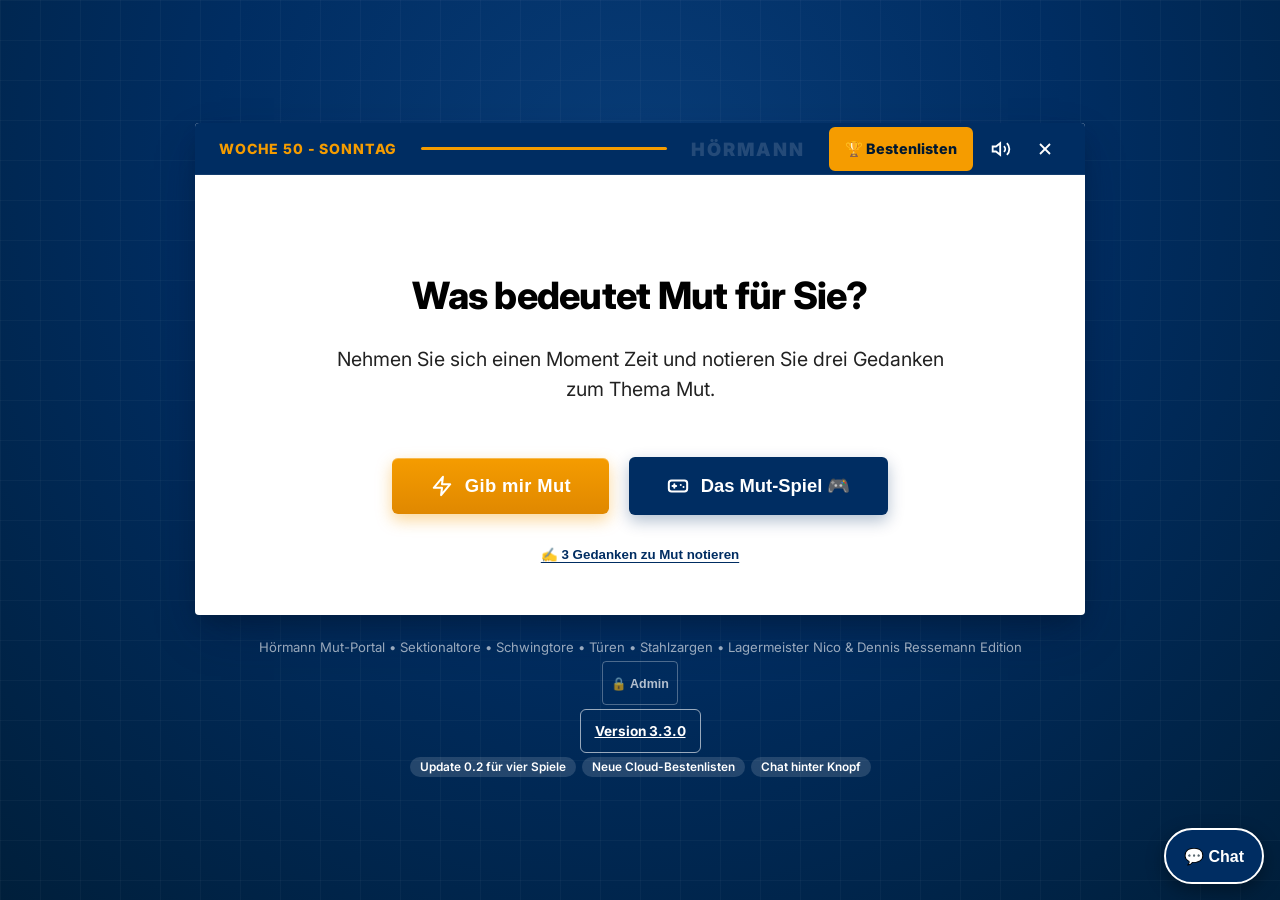
==== commit 61eb3be1: "Vorschau aktualisiert (aus test-Branch c51cf79)" ====
--- a/test/index.html
+++ b/test/index.html
@@ -1524,6 +1524,7 @@
   <script defer src="mut-effects.js?v=3.3.0"></script>
   <script src="firebase-sync.js?v=3.3.0"></script>
   <script src="game-releases.js?v=3.3.0"></script>
+  <script src="changelog.js?v=3.3.0"></script>
   <script src="game-clock.js?v=3.3.0"></script>
   <link rel="stylesheet" href="game-navigation.css?v=3.3.0">
 </head>
@@ -1538,6 +1539,7 @@
       <div class="top-divider"></div>
       <div class="brand-watermark">HÖRMANN</div>
       <div class="top-controls">
+        <button type="button" class="header-lb-btn" id="header-leaderboard-btn" aria-haspopup="dialog">🏆 Bestenlisten</button>
         <button class="icon-btn" id="sound-toggle-btn" title="Ton an / ausschalten" aria-label="Ton an oder ausschalten">
           <svg id="sound-icon-on" viewBox="0 0 24 24" fill="none" stroke="currentColor">
             <polygon points="11 5 6 9 2 9 2 15 6 15 11 19 11 5"></polygon>
@@ -2080,7 +2082,7 @@
     </div>
 
     <!-- GLOBAL LEADERBOARD CARD WITH TABS (For ALL 5 Games) -->
-    <div class="highscore-card" id="highscore-card" role="region" aria-label="Bestenlisten" style="margin: 0 auto 1.5rem auto; max-width: 780px;">
+    <div class="highscore-card" id="highscore-card" role="dialog" aria-modal="true" aria-labelledby="global-lb-title" tabindex="-1">
       <div class="highscore-header" style="flex-wrap: wrap; gap: 8px;">
         <div style="display:flex; align-items:center; gap:10px; flex-wrap:wrap;">
           <div class="highscore-title" id="global-lb-title">🏆 Hörmann Mut-Bestenliste</div>
@@ -2243,7 +2245,8 @@
     Hörmann Mut-Portal &bull; Sektionaltore &bull; Schwingtore &bull; Türen &bull; Stahlzargen &bull; Lagermeister Nico &amp; Dennis Ressemann Edition
     <div><button type="button" class="chat-admin-toggle-btn" id="chat-admin-toggle-btn" aria-haspopup="dialog" aria-expanded="false" title="Admin-Bereich">🔒 Admin</button></div>
     <div style="margin-top:4px; font-size:0.74rem; color:rgba(255,255,255,0.5);">
-      <span id="app-version-badge">Version 3.3.0 · Update 0.2 für vier Spiele</span>
+      <span id="app-version-badge"><button type="button" class="version-btn" id="version-changelog-btn" aria-haspopup="dialog">Version 3.3.0</button></span>
+      <div id="version-highlights" class="version-highlights"></div>
     </div>
   </footer>
 
--- a/test/game-navigation.css
+++ b/test/game-navigation.css
@@ -125,3 +125,80 @@
 @media (min-resolution: 1.1dppx) {
   #forkliftCanvas, #towerCanvas, #pacmanCanvas, #slotsCanvas { image-rendering: auto !important; }
 }
+
+/* Pausierte Spiele ("Coming soon" / "Überarbeitung") wirken klar deaktiviert */
+.game-choice-card.game-unavailable { background: #eef0f3; border-color: #d3d8df; cursor: not-allowed; box-shadow: none; opacity: 1; }
+.game-choice-card.game-unavailable > .game-card-preview { filter: grayscale(1); opacity: .45; }
+.game-choice-card.game-unavailable .game-card-title { color: #6b7686; }
+.game-choice-card.game-unavailable .game-card-desc { color: #7b8594; }
+.game-choice-card.game-unavailable .game-state-label { background: #dfe3e9; color: #4b5563; }
+.game-choice-card.game-unavailable .game-open-action { background: #cfd5dd; color: #5b6573; border-color: #cfd5dd; cursor: not-allowed; }
+.game-choice-card.game-unavailable:hover { transform: none; box-shadow: none; }
+
+/* ===== Portal 0.3: einheitliche Spielkacheln ===== */
+.games-grid { grid-template-columns: repeat(3, minmax(0, 1fr)); gap: 16px; grid-auto-rows: 1fr; align-items: stretch; }
+@media (max-width: 1000px) { .games-grid { grid-template-columns: repeat(2, minmax(0, 1fr)); } }
+@media (max-width: 600px) { .games-grid { grid-template-columns: minmax(0, 1fr); grid-auto-rows: auto; } }
+.games-grid .game-choice-card { display: flex !important; flex-direction: column !important; align-items: stretch !important; justify-content: flex-start !important; gap: 12px !important; padding: 16px !important; text-align: left !important; min-width: 0; height: 100%; box-sizing: border-box; }
+.games-grid .game-choice-card > * { min-width: 0; }
+.game-card-head { display: flex; align-items: center; gap: 12px; width: 100%; }
+.games-grid .game-choice-card .game-card-preview { width: 52px; height: 52px; flex: none; font-size: 2rem; display: flex; align-items: center; justify-content: center; margin: 0; }
+.games-grid .game-choice-card .game-card-title { margin: 0; font-size: 1.1rem; line-height: 1.25; min-height: 0; overflow-wrap: anywhere; }
+.games-grid .game-choice-card .game-card-desc { margin: 0; flex: none !important; font-size: .9rem; line-height: 1.45; min-height: 4.35em; display: -webkit-box; -webkit-box-orient: vertical; -webkit-line-clamp: 3; line-clamp: 3; overflow: hidden; }
+.game-card-foot { margin-top: auto; display: flex; flex-direction: column; align-items: stretch; gap: 6px; width: 100%; }
+.game-card-foot .game-rank-ribbon { position: static; transform: none; width: auto; align-self: flex-start; min-height: 44px; padding: 0; margin: 0; border: 0; background: none; box-shadow: none; display: inline-flex; align-items: center; cursor: pointer; font: inherit; color: inherit; }
+.game-rank-chip { display: inline-block; padding: 4px 12px; border-radius: 999px; background: #e7edf5; color: #234261; font-size: .85rem; font-weight: 800; line-height: 1.4; border: 1px solid #c9d5e3; }
+.game-rank-ribbon.rank-1 .game-rank-chip { background: #ffd269; color: #473000; border-color: #e6b94c; }
+.game-rank-ribbon.rank-2 .game-rank-chip { background: #d9e1eb; color: #26364a; }
+.game-rank-ribbon.rank-3 .game-rank-chip { background: #d7a37c; color: #40250f; }
+.game-rank-ribbon:hover .game-rank-chip { text-decoration: underline; }
+.game-card-foot .game-open-action { display: flex; align-items: center; justify-content: center; width: 100%; min-height: 44px; height: 44px; padding: 0 16px; margin: 0; border-radius: 6px; font-size: 1rem; font-weight: 700; line-height: 1; }
+.game-card-foot .game-version-button { display: flex; align-items: center; justify-content: center; width: 100%; min-height: 44px; padding: 0 8px; margin: 0; border: 0; background: none; color: #0b4f9c; font: inherit; font-size: .85rem; font-weight: 700; text-decoration: underline; cursor: pointer; text-align: center; }
+.game-choice-card.game-unavailable .game-rank-chip { background: #dfe3e9; color: #4b5563; border-color: #cfd5dd; }
+.game-choice-card.game-unavailable .game-rank-ribbon { cursor: pointer; }
+
+/* ===== Bestenlisten-Overlay ===== */
+.header-lb-btn { min-height: 44px; padding: 0 14px; border: 2px solid var(--hoermann-orange); border-radius: 6px; background: var(--hoermann-orange); color: #001830; font: inherit; font-size: .9rem; font-weight: 800; cursor: pointer; white-space: nowrap; }
+.header-lb-btn:hover { filter: brightness(1.08); }
+.top-bar { height: auto; min-height: 52px; }
+#highscore-card.show { display: flex; flex-direction: column; position: fixed; inset: 0; margin: auto; z-index: 1200; width: min(920px, calc(100vw - 48px)); max-width: none; height: fit-content; max-height: min(88dvh, 860px); overflow: auto; overscroll-behavior: contain; box-sizing: border-box; padding: 0 1.6rem 1.4rem; border-radius: 12px; animation: none; box-shadow: 0 0 0 100vmax rgba(0, 21, 43, .62), 0 24px 60px #0007; }
+#highscore-card .highscore-header { position: sticky; top: 0; z-index: 2; background: #f8fafc; margin: 0 0 .9rem; padding: 1rem 0 .6rem; }
+#highscore-card #refresh-leaderboard-btn, #highscore-card #close-leaderboard-btn { min-height: 44px; padding: 0 12px; }
+#highscore-card .lb-tab-btn { min-height: 44px; }
+#highscore-card .highscore-table td:nth-child(2) { overflow-wrap: anywhere; }
+#highscore-card #leaderboard-game-link { width: 100%; max-width: none; margin: 0 0 12px; text-align: center; justify-content: center; }
+#highscore-card #leaderboard-game-link.is-paused { background: #cfd5dd; color: #5b6573; border-color: #cfd5dd; cursor: not-allowed; box-shadow: none; }
+#highscore-card #buster-history-button { min-height: 44px; margin-bottom: 8px; }
+html.lb-overlay-open { overflow: hidden; }
+@media (max-width: 640px) {
+  .top-bar { flex-wrap: wrap; padding: 6px 1rem; gap: .5rem; }
+  .top-divider, .brand-watermark { display: none; }
+  .week-label { flex: 1; min-width: 0; white-space: normal; font-size: .8rem; }
+  .top-controls { gap: .4rem; }
+  #highscore-card.show { width: 100vw; height: 100dvh; max-height: none; border-radius: 0; border: 0; padding: 0 1rem 1rem; box-shadow: none; }
+  #highscore-card .leaderboard-tabs { flex-wrap: nowrap; overflow-x: auto; padding-bottom: 4px; scroll-snap-type: x proximity; }
+  #highscore-card .lb-tab-btn { flex: none; min-width: 0; padding: 0 14px; white-space: nowrap; }
+  #highscore-card .highscore-header { flex-wrap: wrap; }
+}
+
+/* ===== Version und Änderungsverlauf ===== */
+.version-btn { min-height: 44px; padding: 0 14px; border: 1px solid rgba(255, 255, 255, .6); border-radius: 6px; background: transparent; color: #fff; font: inherit; font-size: .85rem; font-weight: 700; cursor: pointer; text-decoration: underline; }
+.version-highlights { display: flex; flex-wrap: wrap; justify-content: center; gap: 6px; margin-top: 4px; }
+.version-chip { padding: 3px 10px; border-radius: 999px; background: rgba(255, 255, 255, .14); color: #fff; font-size: .74rem; font-weight: 600; }
+#changelog-dialog { position: fixed; inset: 0; margin: auto; width: min(520px, calc(100vw - 32px)); max-height: calc(100dvh - 40px); overflow: auto; box-sizing: border-box; border: 0; border-radius: 8px; padding: 26px; background: #fff; color: #122b46; font-family: inherit; box-shadow: 0 16px 40px #0005; }
+#changelog-dialog::backdrop { background: #00152b99; }
+#changelog-dialog h2 { margin: 0 0 14px; font-size: 1.4rem; }
+#changelog-dialog h3 { margin: 16px 0 6px; font-size: 1rem; color: #002d62; }
+#changelog-dialog ul { margin: 0; padding-left: 22px; display: grid; gap: 6px; line-height: 1.5; }
+#changelog-close { margin-top: 20px; width: 100%; min-height: 48px; }
+
+/* Feinschliff */
+.games-grid .game-choice-card .game-card-preview { width: auto; min-width: 52px; height: 52px; font-size: 1.7rem; white-space: nowrap; letter-spacing: -.05em; line-height: 1; }
+#highscore-card .leaderboard-tabs { display: grid; grid-template-columns: repeat(4, minmax(0, 1fr)); gap: 6px; }
+#highscore-card .lb-tab-btn { min-width: 0; padding: 0 6px; display: flex; align-items: center; justify-content: center; text-align: center; }
+@media (max-width: 640px) {
+  #highscore-card .leaderboard-tabs { display: flex; flex-direction: row; flex-shrink: 0; }
+  .week-label { flex: 1 1 0; overflow: hidden; text-overflow: ellipsis; white-space: nowrap; font-size: .72rem; }
+  .header-lb-btn { padding: 0 10px; font-size: .85rem; }
+  .games-grid .game-choice-card .game-card-preview { font-size: 1.5rem; }
+}
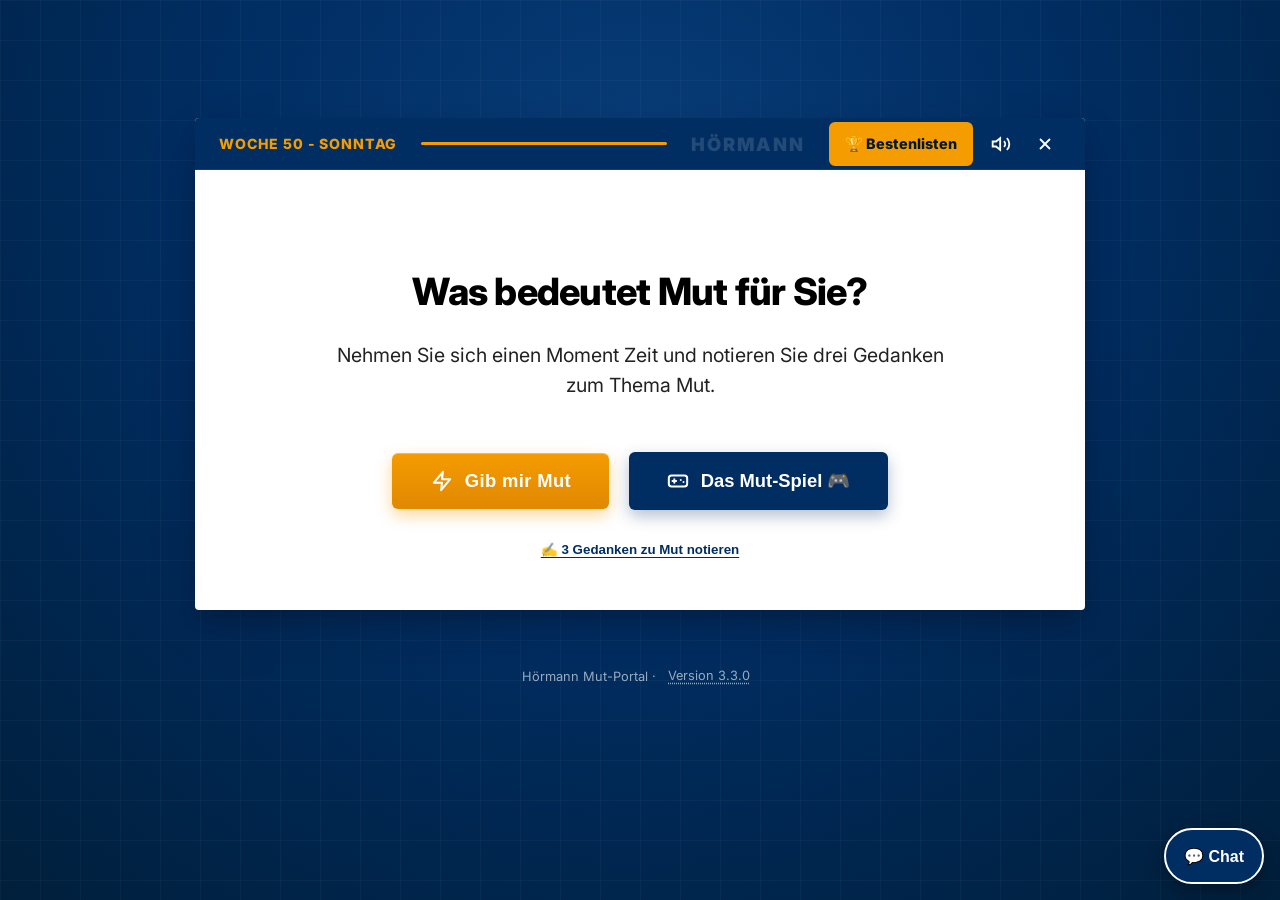
==== commit a8b5e006: "Vorschau aktualisiert (aus test-Branch efc2082)" ====
--- a/test/index.html
+++ b/test/index.html
@@ -1732,14 +1732,6 @@
         </div>
       </div>
 
-      <div style="margin-top:2rem; display:flex; gap:1.5rem; align-items:center;">
-        <button class="utility-link" id="menu-view-leaderboard-btn" style="text-decoration:none; font-weight:800; font-size:1rem; color:var(--hoermann-orange);">
-          🏆 Alle Bestenlisten ansehen
-        </button>
-        <button class="utility-link" id="back-to-portal-btn" style="text-decoration:none; font-weight:700;">
-          ← Zurück zum Mut-Portal
-        </button>
-      </div>
     </section>
 
     <!-- 3. SPIEL NEU: LAGERMEISTER NICO MALOCHT (ISOMETRIC FORKLIFT) -->
@@ -2213,8 +2205,8 @@
       <div class="admin-dialog-head"><span id="admin-dialog-title">🛡️ Admin-Bereich</span><button type="button" id="admin-dialog-close" aria-label="Admin-Bereich schließen">✕</button></div>
       <div class="chat-admin-panel" id="chat-admin-panel" style="display:none"></div>
       <div class="admin-login" id="chat-admin-login-row">
-        <span style="flex:1;min-width:160px;font-size:.9rem;color:#475569">Anmeldung über die Admin-Liste in der Cloud (kein Passwort).</span>
-        <button type="button" id="chat-admin-login-btn" class="chat-send-btn">Als Admin anmelden</button>
+        <span style="flex:1;min-width:160px;font-size:.9rem;color:#475569">Feste Anmeldung mit Google. Nur Konten aus der Admin-Liste erhalten Rechte.</span>
+        <button type="button" id="chat-admin-login-btn" class="chat-send-btn">Mit Google anmelden</button>
       </div>
       <div class="admin-bar" id="chat-admin-actions-row">
         <span>🛡️ Admin-Modus aktiv</span>
@@ -2242,12 +2234,9 @@
   </div>
 
   <footer>
-    Hörmann Mut-Portal &bull; Sektionaltore &bull; Schwingtore &bull; Türen &bull; Stahlzargen &bull; Lagermeister Nico &amp; Dennis Ressemann Edition
-    <div><button type="button" class="chat-admin-toggle-btn" id="chat-admin-toggle-btn" aria-haspopup="dialog" aria-expanded="false" title="Admin-Bereich">🔒 Admin</button></div>
-    <div style="margin-top:4px; font-size:0.74rem; color:rgba(255,255,255,0.5);">
-      <span id="app-version-badge"><button type="button" class="version-btn" id="version-changelog-btn" aria-haspopup="dialog">Version 3.3.0</button></span>
-      <div id="version-highlights" class="version-highlights"></div>
-    </div>
+    <span id="footer-brand">Hörmann Mut-Portal</span><span aria-hidden="true"> &middot; </span><span id="app-version-badge"><button type="button" class="version-btn" id="version-changelog-btn" aria-haspopup="dialog">Version 3.3.0</button></span>
+    <button type="button" class="chat-admin-toggle-btn" id="chat-admin-toggle-btn" aria-haspopup="dialog" aria-expanded="false" title="Admin-Bereich" hidden tabindex="-1">Admin</button>
+    <div id="version-highlights" class="version-highlights" hidden></div>
   </footer>
 
   <!-- DEZENTE HINWEIS-LEISTE FÜR UPDATES WÄHREND EINES AKTIVEN SPIELS (Wirft niemanden aus dem Spiel!) -->
@@ -2818,7 +2807,6 @@
     }
 
     document.getElementById('menu-btn').addEventListener('click', showGamesMenu);
-    document.getElementById('back-to-portal-btn').addEventListener('click', showPortalView);
 
     // Game selection is coordinated by game-navigation.js.
 
@@ -4412,10 +4400,6 @@
       highscoreCard.classList.remove('show');
     });
 
-    document.getElementById('menu-view-leaderboard-btn').addEventListener('click', () => {
-      const lastPlayedCat = localStorage.getItem('hoermann_last_lb_cat') || 'forklift';
-      openGlobalLeaderboard(lastPlayedCat);
-    });
     document.getElementById('forklift-leaderboard-btn').addEventListener('click', () => openGlobalLeaderboard('forklift_v02'));
     const towerLbBtn = document.getElementById('tower-leaderboard-btn');
     if (towerLbBtn) towerLbBtn.addEventListener('click', () => openGlobalLeaderboard('tower'));
@@ -5396,10 +5380,28 @@
       });
     }
 
-    // Admin-Anmeldung ohne Passwort: Entscheidend ist die serverseitige Liste config/admins in Firestore.
+    // Admin-Anmeldung: feste Google-Anmeldung. Entscheidend ist die serverseitige Liste config/admins in Firestore.
+    function adminErrorText(e) {
+      const c = (e && e.code) || '';
+      if (c === 'auth/popup-closed-by-user' || c === 'auth/cancelled-popup-request') return 'Anmeldung abgebrochen.';
+      if (c === 'auth/popup-blocked') return 'Das Anmelde-Fenster wurde blockiert. Bitte Pop-ups für diese Seite erlauben.';
+      if (c === 'auth/unauthorized-domain') return 'Diese Domain ist in Firebase noch nicht für die Anmeldung freigegeben.';
+      if (c === 'auth/operation-not-allowed') return 'Google-Anmeldung ist in Firebase noch nicht aktiviert.';
+      return 'Anmeldung fehlgeschlagen' + (c ? ' (' + c + ')' : '') + '.';
+    }
     async function attemptAdminLogin() {
       let ok = false;
       try { ok = await HoermannCloud.isAdmin(); } catch (e) {}
+      if (!ok) {
+        try {
+          await HoermannCloud.adminSignIn();
+          ok = await HoermannCloud.isAdmin();
+        } catch (e) {
+          playSound('alarm');
+          showToast('❌ ' + adminErrorText(e));
+          return;
+        }
+      }
       if (ok) {
         isAdminUnlocked = true;
         sessionStorage.setItem('hoermann_admin_unlocked', '1');
@@ -5408,7 +5410,7 @@
         showToast('🛡️ Admin-Rechte aktiv: Chat moderieren, Ideen lesen & Namensanträge prüfen.');
       } else {
         playSound('alarm');
-        showToast('❌ Dieses Gerät ist nicht als Admin eingetragen. Geräte-ID: ' + (HoermannCloud.uid || 'unbekannt'));
+        showToast('❌ Dieses Google-Konto ist kein Admin. Geräte-ID: ' + (HoermannCloud.uid || 'unbekannt'));
       }
     }
 
--- a/test/game-navigation.css
+++ b/test/game-navigation.css
@@ -144,7 +144,7 @@
 .game-card-head { display: flex; align-items: center; gap: 12px; width: 100%; }
 .games-grid .game-choice-card .game-card-preview { width: 52px; height: 52px; flex: none; font-size: 2rem; display: flex; align-items: center; justify-content: center; margin: 0; }
 .games-grid .game-choice-card .game-card-title { margin: 0; font-size: 1.1rem; line-height: 1.25; min-height: 0; overflow-wrap: anywhere; }
-.games-grid .game-choice-card .game-card-desc { margin: 0; flex: none !important; font-size: .9rem; line-height: 1.45; min-height: 4.35em; display: -webkit-box; -webkit-box-orient: vertical; -webkit-line-clamp: 3; line-clamp: 3; overflow: hidden; }
+.games-grid .game-choice-card .game-card-desc { margin: 0; flex: none !important; font-size: .9rem; line-height: 1.45; min-height: 4.35em; display: -webkit-box; -webkit-box-orient: vertical; -webkit-line-clamp: 4; line-clamp: 4; overflow: hidden; }
 .game-card-foot { margin-top: auto; display: flex; flex-direction: column; align-items: stretch; gap: 6px; width: 100%; }
 .game-card-foot .game-rank-ribbon { position: static; transform: none; width: auto; align-self: flex-start; min-height: 44px; padding: 0; margin: 0; border: 0; background: none; box-shadow: none; display: inline-flex; align-items: center; cursor: pointer; font: inherit; color: inherit; }
 .game-rank-chip { display: inline-block; padding: 4px 12px; border-radius: 999px; background: #e7edf5; color: #234261; font-size: .85rem; font-weight: 800; line-height: 1.4; border: 1px solid #c9d5e3; }
@@ -202,3 +202,11 @@
   .header-lb-btn { padding: 0 10px; font-size: .85rem; }
   .games-grid .game-choice-card .game-card-preview { font-size: 1.5rem; }
 }
+
+/* Schlanker Footer: eine ruhige Zeile, Version als schlichter Link, Admin-Zugang unsichtbar */
+footer { padding: 1.2rem 1rem 5rem; text-align: center; font-size: .8rem; color: rgba(255, 255, 255, .6); }
+footer .version-btn { background: none; border: 0; border-radius: 4px; color: inherit; font: inherit; text-decoration: underline dotted; text-underline-offset: 3px; padding: 12px 8px; min-height: 44px; cursor: pointer; }
+footer .version-btn:hover, footer .version-btn:focus-visible { color: #fff; text-decoration-style: solid; }
+#changelog-highlights { margin: 0 0 14px; }
+#changelog-highlights .version-highlights { justify-content: flex-start; }
+#changelog-highlights .version-chip { background: #e7edf5; color: #002d62; }
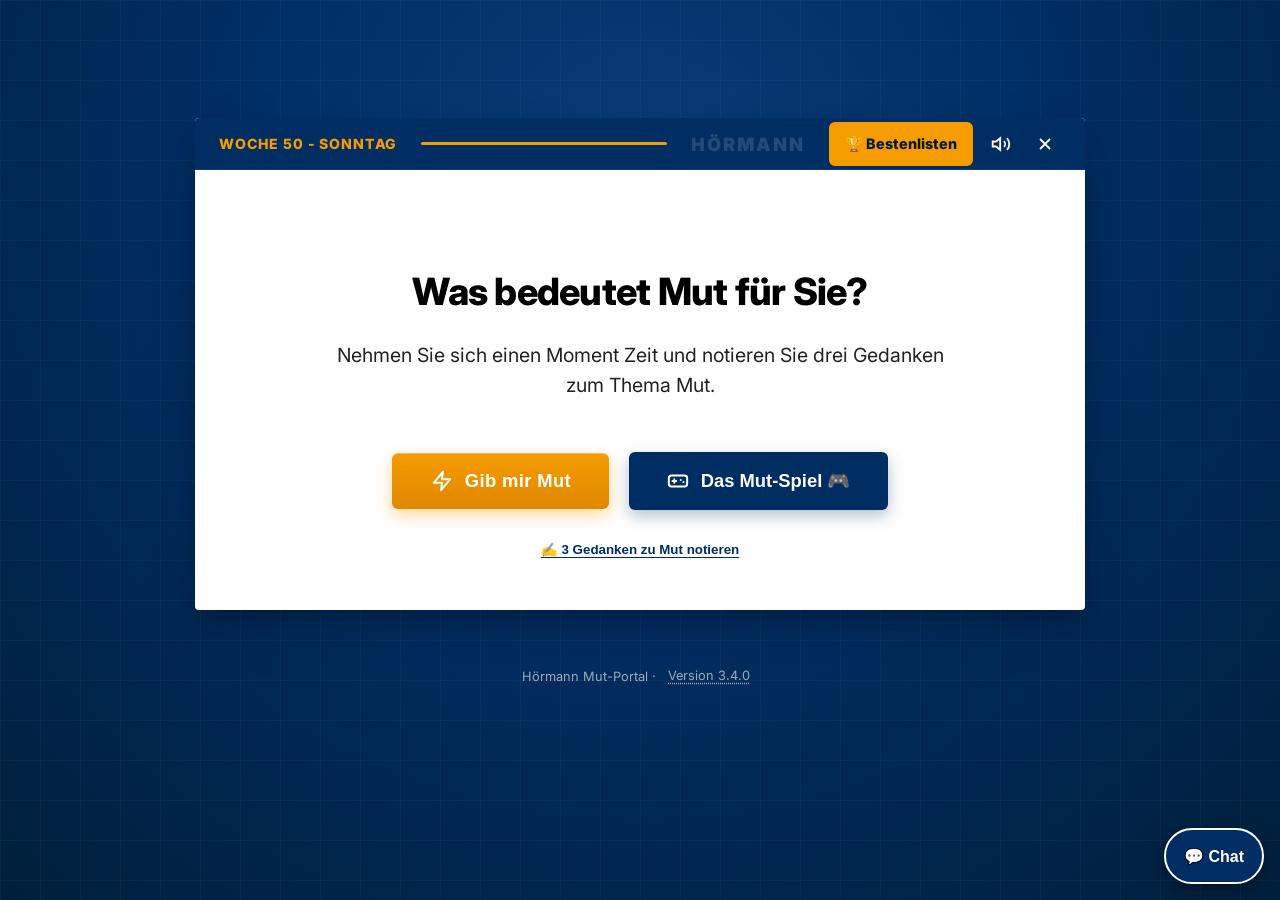
==== commit c2e4261e: "Vorschau aktualisiert (aus test-Branch 3ed94e6)" ====
--- a/test/index.html
+++ b/test/index.html
@@ -1521,12 +1521,12 @@
       }
     }
   </style>
-  <script defer src="mut-effects.js?v=3.3.0"></script>
-  <script src="firebase-sync.js?v=3.3.0"></script>
-  <script src="game-releases.js?v=3.3.0"></script>
-  <script src="changelog.js?v=3.3.0"></script>
-  <script src="game-clock.js?v=3.3.0"></script>
-  <link rel="stylesheet" href="game-navigation.css?v=3.3.0">
+  <script defer src="mut-effects.js?v=3.4.0"></script>
+  <script src="firebase-sync.js?v=3.4.0"></script>
+  <script src="game-releases.js?v=3.4.0"></script>
+  <script src="changelog.js?v=3.4.0"></script>
+  <script src="game-clock.js?v=3.4.0"></script>
+  <link rel="stylesheet" href="game-navigation.css?v=3.4.0">
 </head>
 <body>
 
@@ -2023,22 +2023,8 @@
     <!-- GLOBAL HIGHSCORE SUBMISSION MODAL (Available for ALL 5 Games) -->
     <div id="score-submit-dialog" style="margin: 0 auto 1.5rem auto; max-width: 780px;">
       <div class="submit-title" id="submit-dialog-title">Neuer Mut-Rekord!</div>
-      <p id="submit-dialog-subtitle" style="font-size:0.95rem; color:var(--text-muted);">
-        Trage deinen Namen in die Hörmann Mut-Bestenliste ein:
-      </p>
-      <div id="submit-highscore-feedback" style="margin: 0.75rem auto 0.25rem auto; padding: 0.65rem 1rem; border-radius: 6px; font-size: 0.9rem; font-weight: 700; display: none; max-width: 640px; line-height: 1.4;"></div>
-
-      <!-- SPIELER-IDEEN-TICKET BOX (Wird bei Erstplatzierung, Top-3-Einzug, Top-3-Comeback oder Top-3-Verbesserung freigeschaltet) -->
-      <div class="idea-ticket-box" id="idea-ticket-box">
-        <div class="idea-ticket-badge" id="idea-ticket-badge">💡 BONUS FREIGESCHALTET: DEINE SPIEL-IDEE</div>
-        <div id="idea-ticket-reason" style="font-size:0.92rem; font-weight:800; color:#92400e; margin-bottom:3px;">
-          Du hast dir ein Ideen-Ticket erspielt!
-        </div>
-        <p style="font-size:0.82rem; color:#78350f; line-height:1.4; margin:0;">
-          Als Belohnung darfst du einmalig eine oder mehrere lustige oder mutige Ideen hinterlassen, die wir ins Spiel einbauen können (optional – landet direkt im geschützten Admin-Postfach):
-        </p>
-        <textarea id="player-idea-input" class="idea-ticket-textarea" maxlength="500" placeholder="Deine Idee(n) fürs Spiel (optional) – z.B. neues Hindernis, lustiger Spruch, geheimes Extra..."></textarea>
-      </div>
+      <p id="submit-dialog-subtitle" style="font-size:0.95rem; color:var(--text-muted);"></p>
+      <div id="submit-highscore-feedback" style="margin: 0.5rem auto 0.25rem auto; padding: 0.65rem 1rem; border-radius: 6px; font-size: 0.9rem; font-weight: 700; display: none; max-width: 640px; line-height: 1.4;"></div>
 
       <div class="submit-form" style="flex-direction:column; align-items:center; gap:0.65rem;">
         <!-- Ansicht, wenn der Spieler auf diesem Gerät bereits seinen festen Namen hat (GESPERRT gegen Namens-Klau & Doppel-Eintrag!) -->
@@ -2066,10 +2052,20 @@
 
         <!-- Eingabefeld erscheint NUR beim allerersten Mal, wenn auf diesem Gerät noch kein Name festgelegt wurde -->
         <div id="first-time-name-row" style="display:flex; flex-direction:column; gap:4px; width:100%; max-width:460px;">
-          <input type="text" id="player-name-input" aria-label="Spielername" autocomplete="nickname" class="submit-input" maxlength="20" placeholder="Einmalig deinen festen Spielernamen wählen..." style="width:100%;">
-          <small style="font-size:0.75rem; color:#64748b;">🔒 Hinweis: Dein Name wird nach dem ersten Speichern fest mit deinem Gerät verknüpft (kein Überschreiben fremder Namen möglich).</small>
+          <input type="text" id="player-name-input" aria-label="Spielername" autocomplete="nickname" class="submit-input" maxlength="20" placeholder="Spielername (einmalig)" style="width:100%;">
+          <small style="font-size:0.75rem; color:#64748b;">🔒 Wird fest mit diesem Gerät verknüpft.</small>
         </div>
-        <button class="submit-btn" id="save-score-btn" style="width:100%; max-width:460px; justify-content:center;">⚡ Sofort in Bestenliste speichern 🏆</button>
+        <button class="submit-btn" id="save-score-btn" style="width:100%; max-width:460px; justify-content:center;">Speichern</button>
+        <div class="score-dialog-actions">
+          <button type="button" class="utility-link" id="idea-ticket-toggle" aria-expanded="false" aria-controls="idea-ticket-box">💡 Idee hinterlassen</button>
+          <button type="button" class="utility-link" id="score-dialog-close-btn">Schließen</button>
+        </div>
+        <!-- Optionale Spiel-Idee (nur wenn freigeschaltet), eingeklappt hinter "Idee hinterlassen" -->
+        <div class="idea-ticket-box" id="idea-ticket-box">
+          <div class="idea-ticket-badge" id="idea-ticket-badge" hidden></div>
+          <div id="idea-ticket-reason" class="idea-ticket-reason"></div>
+          <textarea id="player-idea-input" class="idea-ticket-textarea" maxlength="500" aria-label="Deine Idee fürs Spiel" placeholder="Deine Idee fürs Spiel (optional)"></textarea>
+        </div>
       </div>
     </div>
 
@@ -2234,7 +2230,7 @@
   </div>
 
   <footer>
-    <span id="footer-brand">Hörmann Mut-Portal</span><span aria-hidden="true"> &middot; </span><span id="app-version-badge"><button type="button" class="version-btn" id="version-changelog-btn" aria-haspopup="dialog">Version 3.3.0</button></span>
+    <span id="footer-brand">Hörmann Mut-Portal</span><span aria-hidden="true"> &middot; </span><span id="app-version-badge"><button type="button" class="version-btn" id="version-changelog-btn" aria-haspopup="dialog">Version 3.4.0</button></span>
     <button type="button" class="chat-admin-toggle-btn" id="chat-admin-toggle-btn" aria-haspopup="dialog" aria-expanded="false" title="Admin-Bereich" hidden tabindex="-1">Admin</button>
     <div id="version-highlights" class="version-highlights" hidden></div>
   </footer>
@@ -3157,7 +3153,7 @@
     /* ==========================================================
        7b. GLOBAL ONLINE CLOUD HUB (HIGHSCORES, IDEEN-BOX, LIVE-CHAT & ZWANGSUPDATE)
        ========================================================== */
-    const APP_VERSION           = '3.3.0';
+    const APP_VERSION           = '3.4.0';
     const cloudSyncBadge        = document.getElementById('cloud-sync-badge');
     const submitHighscoreFeedback = document.getElementById('submit-highscore-feedback');
     const ideaTicketBox         = document.getElementById('idea-ticket-box');
@@ -4413,65 +4409,60 @@
     document.getElementById('parcours-leaderboard-btn').addEventListener('click', () => openGlobalLeaderboard('parcours_v02'));
 
     // Prüft live, ob der eingegebene Name frei/gültig ist, ob bereits ein höherer Highscore vorliegt + ob ein Ideen-Ticket freigeschaltet wird
+    // Kompakter Ergebnis-Dialog: kurze Texte, ein klarer Hauptknopf. Rekorde unter einem festen Namen werden automatisch gespeichert (siehe promptScoreSubmit).
+    function setSubmitFeedback(kind, html) {
+      const palette = {
+        ok:   ['#ecfdf5', '#047857', '1px solid #6ee7b7'],
+        info: ['#eff6ff', '#1e40af', '1px solid #93c5fd'],
+        warn: ['#fef2f2', '#b91c1c', '1px solid #fca5a5']
+      }[kind];
+      submitHighscoreFeedback.style.background = palette[0];
+      submitHighscoreFeedback.style.color = palette[1];
+      submitHighscoreFeedback.style.border = palette[2];
+      submitHighscoreFeedback.style.display = html ? 'block' : 'none';
+      submitHighscoreFeedback.innerHTML = html;
+    }
+    function setSaveButton(enabled, label) {
+      saveScoreBtn.disabled = !enabled;
+      saveScoreBtn.style.opacity = enabled ? '1' : '0.5';
+      saveScoreBtn.style.cursor = enabled ? 'pointer' : 'not-allowed';
+      saveScoreBtn.textContent = label;
+    }
+
     function evaluatePersonalHighscoreCheck() {
       const unit = (HoermannGameReleases.baseGame(pendingSubmitGame) === 'parcours') ? 'Tore' : 'Punkte';
       const lockedName = getLockedPlayerName();
       const typedName = lockedName || playerNameInput.value.trim();
-
-      submitHighscoreFeedback.style.display = 'block';
-
-      // 1. Falls dieses Gerät noch KEINEN festen Namen hat, prüfen ob der eingegebene Name schon einem anderen Spieler gehört!
+      submitDialogSubtitle.textContent = '';
+      submitDialogSubtitle.style.display = 'none';
+
+      // 1. Noch kein fester Name auf diesem Gerät: Gehört der eingegebene Name schon jemand anderem?
       if (!lockedName && typedName) {
         const ownershipCheck = isNameTakenByAnotherPlayer(typedName);
         if (ownershipCheck.taken) {
-          submitDialogTitle.textContent = `🔒 Name bereits vergeben!`;
-          submitDialogSubtitle.textContent = `Namensschutz der Online-Bestenliste:`;
-          submitHighscoreFeedback.style.background = '#fef2f2';
-          submitHighscoreFeedback.style.color = '#b91c1c';
-          submitHighscoreFeedback.style.border = '2px solid #fca5a5';
-          submitHighscoreFeedback.innerHTML =
-            `🚫 <strong>${escapeHtml(ownershipCheck.reason)}</strong><br>` +
-            `Damit sich niemand unter fremden Namen einträgt, hat jeder Spieler seinen eigenen festen Namen.`;
-
+          submitDialogTitle.textContent = '🔒 Name bereits vergeben';
+          setSubmitFeedback('warn', escapeHtml(ownershipCheck.reason));
           if (ideaTicketBox) ideaTicketBox.classList.remove('show');
           currentIdeaEligibility = { eligible: false, reason: '', badge: '', oldRank: null, newRank: null, rule: 'NONE' };
-
-          saveScoreBtn.disabled = true;
-          saveScoreBtn.style.opacity = '0.5';
-          saveScoreBtn.style.cursor = 'not-allowed';
-          saveScoreBtn.textContent = `🚫 Name „${typedName}“ ist schon vergeben`;
+          setSaveButton(false, 'Anderen Namen wählen');
           return false;
         }
       }
 
       const existingBest = findExistingPlayerBest(pendingSubmitGame, typedName);
 
+      // 2. Unter oder gleich dem eigenen Bestwert: nichts zu speichern.
       if (existingBest && pendingScoreToSave <= existingBest.score) {
-        // UNTER ODER GLEICH DEM PERSÖNLICHEN HIGHSCORE -> EINTRAGEN GESPERRT!
-        submitDialogTitle.textContent = `📊 Unter deinem Highscore geblieben! (${pendingScoreToSave} ${unit})`;
-        submitDialogSubtitle.textContent = `Abgleich mit der Online-Bestenliste für „${pendingGameDisplayName}“:`;
-        submitHighscoreFeedback.style.background = '#fef2f2';
-        submitHighscoreFeedback.style.color = '#b91c1c';
-        submitHighscoreFeedback.style.border = '2px solid #fca5a5';
-        submitHighscoreFeedback.innerHTML =
-          `⚠️ <strong>Du bist unter deinem Highscore!</strong><br>` +
-          `Für deinen festen Spielernamen <strong>„${escapeHtml(existingBest.name)}“</strong> steht bereits ein besserer Wert von <strong>${existingBest.score} ${unit}</strong> (Platz ${existingBest.rank}) in der Bestenliste (Aktuell: <strong>${pendingScoreToSave} ${unit}</strong>).<br>` +
-          `Da in der Liste immer nur dein bester Wert gespeichert wird, kannst du diesen kleineren Wert nicht eintragen.`;
-
+        submitDialogTitle.textContent = `📊 ${pendingScoreToSave} ${unit}`;
+        setSubmitFeedback('warn', `Dein Bestwert bleibt <strong>${existingBest.score} ${unit}</strong> (Platz ${existingBest.rank}).`);
         if (ideaTicketBox) ideaTicketBox.classList.remove('show');
         currentIdeaEligibility = { eligible: false, reason: '', badge: '', oldRank: existingBest.rank, newRank: existingBest.rank, rule: 'NONE' };
-
-        saveScoreBtn.disabled = true;
-        saveScoreBtn.style.opacity = '0.5';
-        saveScoreBtn.style.cursor = 'not-allowed';
-        saveScoreBtn.textContent = `🚫 Unter deinem Rekord (${existingBest.score} ${unit})`;
-        if (highscoreCard.classList.contains('show')) {
-          switchLeaderboardTab(pendingSubmitGame, existingBest.name);
-        }
+        setSaveButton(false, `Unter deinem Rekord (${existingBest.score})`);
+        if (highscoreCard.classList.contains('show')) switchLeaderboardTab(pendingSubmitGame, existingBest.name);
         return false;
       }
 
-      // Gültiger neuer Highscore (entweder neuer persönlicher Rekord oder Ersteintrag) -> Ideen-Ticket prüfen!
+      // 3. Gültiges Ergebnis (neuer Rekord oder Ersteintrag): Ideen-Ticket prüfen.
       currentIdeaEligibility = evaluateIdeaTicketEligibility(pendingSubmitGame, typedName, pendingScoreToSave, existingBest);
       if (ideaTicketBox) {
         if (currentIdeaEligibility.eligible) {
@@ -4483,43 +4474,16 @@
         }
       }
 
-      if (existingBest && pendingScoreToSave > existingBest.score) {
-        // NEUER PERSÖNLICHER REKORD -> ALTER WERT WIRD ERSETZT!
-        submitDialogTitle.textContent = `🎉 Neuer persönlicher Rekord: ${pendingScoreToSave} ${unit}!`;
-        submitDialogSubtitle.textContent = `Abgleich mit der Online-Bestenliste für „${pendingGameDisplayName}“:`;
-        submitHighscoreFeedback.style.background = '#ecfdf5';
-        submitHighscoreFeedback.style.color = '#047857';
-        submitHighscoreFeedback.style.border = '2px solid #6ee7b7';
-        submitHighscoreFeedback.innerHTML =
-          `🚀 <strong>Neuer persönlicher Bestwert für „${escapeHtml(existingBest.name)}“ (Platz ${currentIdeaEligibility.newRank})!</strong><br>` +
-          `Du hast deinen bisherigen Highscore von <strong>${existingBest.score} ${unit}</strong> (Platz ${existingBest.rank}) geschlagen! Mit 1 Klick (oder Enter) wird dein Rekord sofort aktualisiert.`;
-
-        saveScoreBtn.disabled = false;
-        saveScoreBtn.style.opacity = '1';
-        saveScoreBtn.style.cursor = 'pointer';
-        saveScoreBtn.textContent = `⚡ Sofort auf ${pendingScoreToSave} ${unit} aktualisieren! 🏆`;
-        return true;
+      if (existingBest) {
+        submitDialogTitle.textContent = `🎉 Neuer Rekord: ${pendingScoreToSave} ${unit}`;
+        setSubmitFeedback('ok', `Bisher ${existingBest.score} (Platz ${existingBest.rank}) – jetzt Platz ${currentIdeaEligibility.newRank}.`);
+        setSaveButton(true, 'Speichern');
       } else {
-        // NOCH KEIN EINTRAG UNTER DIESEM NAMEN IN DIESEM SPIEL
-        submitDialogTitle.textContent = `🎉 Klasse Leistung: ${pendingScoreToSave} ${unit}!`;
-        submitDialogSubtitle.textContent = lockedName
-          ? `Speichere deinen Rekord für „${pendingGameDisplayName}“ mit 1 Klick:`
-          : `Wähle einmalig deinen festen Spielernamen für alle Hörmann Mut-Spiele:`;
-        submitHighscoreFeedback.style.background = '#eff6ff';
-        submitHighscoreFeedback.style.color = '#1e40af';
-        submitHighscoreFeedback.style.border = '1px solid #93c5fd';
-        submitHighscoreFeedback.innerHTML = typedName
-          ? `✨ Mit <strong>${pendingScoreToSave} ${unit}</strong> landest du als <strong>„${escapeHtml(typedName)}“</strong> direkt auf <strong>Platz ${currentIdeaEligibility.newRank}</strong>!`
-          : `💡 Wähle einmalig deinen festen Spielernamen. Danach musst du ihn nie wieder tippen!`;
-
-        saveScoreBtn.disabled = false;
-        saveScoreBtn.style.opacity = '1';
-        saveScoreBtn.style.cursor = 'pointer';
-        saveScoreBtn.textContent = lockedName
-          ? `⚡ Jetzt sofort als „${lockedName}“ speichern 🏆`
-          : `⚡ Namen festlegen & sofort speichern 🏆`;
-        return true;
-      }
+        submitDialogTitle.textContent = `🎉 ${pendingScoreToSave} ${unit}`;
+        setSubmitFeedback('info', typedName ? `Das bringt dich auf <strong>Platz ${currentIdeaEligibility.newRank}</strong>.` : '');
+        setSaveButton(true, 'Speichern');
+      }
+      return true;
     }
 
     playerNameInput.addEventListener('input', evaluatePersonalHighscoreCheck);
@@ -4531,20 +4495,24 @@
       pendingGameDisplayName = gameDisplayName;
 
       if (playerIdeaInput) playerIdeaInput.value = '';
+      resetIdeaToggle();
 
       refreshLockedNameUi();
       const currentName = getLockedPlayerName() || playerNameInput.value.trim();
 
+      // Mit festem Namen wird ein neuer Rekord sofort automatisch gespeichert (kein Klick nötig).
+      const valid = evaluatePersonalHighscoreCheck();
+      if (getLockedPlayerName() && valid && !currentIdeaEligibility.eligible) { executeScoreSubmit(); return; }
+
       scoreSubmitDialog.classList.add('show');
-      openGlobalLeaderboard(category, currentName);
-      evaluatePersonalHighscoreCheck();
+      keepEndCardInView();
 
       // Fokus sofort setzen: Wenn Name schon fest ist -> direkt auf den Speichern-Button (1x Enter reicht!), sonst ins Namensfeld
       setTimeout(() => {
         if (getLockedPlayerName()) {
-          if (!saveScoreBtn.disabled) saveScoreBtn.focus();
+          if (!saveScoreBtn.disabled) saveScoreBtn.focus({ preventScroll: true });
         } else if (playerNameInput) {
-          playerNameInput.focus();
+          playerNameInput.focus({ preventScroll: true });
         }
       }, 60);
 
@@ -4557,6 +4525,29 @@
     }
 
     saveScoreBtn.addEventListener('click', executeScoreSubmit);
+    document.getElementById('score-dialog-close-btn').addEventListener('click', () => scoreSubmitDialog.classList.remove('show'));
+    // Optionale Idee: eingeklappt hinter "Idee hinterlassen"
+    const ideaToggleBtn = document.getElementById('idea-ticket-toggle');
+    function resetIdeaToggle() {
+      if (ideaTicketBox) ideaTicketBox.classList.remove('open');
+      ideaToggleBtn.setAttribute('aria-expanded', 'false');
+    }
+    ideaToggleBtn.addEventListener('click', () => {
+      const open = ideaTicketBox.classList.toggle('open');
+      ideaToggleBtn.setAttribute('aria-expanded', String(open));
+      if (open) { playerIdeaInput.focus({ preventScroll: true }); keepEndCardInView(); }
+    });
+    // Das Ergebnisblatt liegt fest am unteren Rand: die Endkarte mit "Nochmal spielen" bleibt darueber sichtbar.
+    function keepEndCardInView() {
+      requestAnimationFrame(() => {
+        const again = document.getElementById('game-end-again');
+        if (!again || again.getClientRects().length === 0) return;
+        const sheetTop = scoreSubmitDialog.getBoundingClientRect().top;
+        const panel = document.querySelector('#game-end-card .game-end-panel');
+        const bottom = (panel || again).getBoundingClientRect().bottom;
+        if (bottom > sheetTop - 8) window.scrollBy(0, bottom - sheetTop + 12);
+      });
+    }
     playerNameInput.addEventListener('keydown', (e) => {
       if (e.key === 'Enter') executeScoreSubmit();
     });
@@ -4630,14 +4621,15 @@
 
       if (playerIdeaInput) playerIdeaInput.value = '';
       scoreSubmitDialog.classList.remove('show');
+      // Keine Vollbild-Liste ueber der Endkarte: Platz steht auf der Endkarte, die Liste oeffnet der Bestenliste-Knopf dort.
       switchLeaderboardTab(pendingSubmitGame, name);
-      highscoreCard.classList.add('show');
+      globalThis.HoermannGameSession?.recordNote('🎉 Neuer Rekord · Platz ' + projectedRank, name);
       playSound('victory');
       triggerParticleEffect('confetti');
       showToast(
         createdIdeaObj
-          ? `⚡ Rekord (${pendingScoreToSave}) & deine Spiel-Idee sofort gespeichert! 💡🏅`
-          : `⚡ Rekord für ${name} (${pendingScoreToSave}) sofort gespeichert! 🏅`
+          ? `⚡ Rekord (${pendingScoreToSave}) & deine Spiel-Idee gespeichert! 💡`
+          : `⚡ Rekord (${pendingScoreToSave}) gespeichert! 🏅`
       );
 
       // Falls eine Idee eingegeben wurde, im Hintergrund in die Cloud pushen
@@ -6931,6 +6923,7 @@
 
       if (isAlarm) {
         nerveOver = true;
+        HoermannGameSession.ended(0, 900);
         const lost = nerveCurrentStake;
         playSound('alarm');
         nerveTitle.textContent = lost > 0
@@ -7228,7 +7221,7 @@
         c.fillRect(W / 2 - 150, H - 72, 300, 40);
         c.fillStyle = '#ffffff';
         c.font = '800 16px Inter, sans-serif';
-        c.fillText('Tippen / Leertaste zum Starten', W / 2, H - 46);
+        c.fillText(matchMedia('(pointer: coarse)').matches ? 'Tippen zum Starten' : 'Tippen / Leertaste zum Starten', W / 2, H - 46);
       }
       c.restore();
 
@@ -7236,23 +7229,7 @@
         c.fillStyle = 'rgba(0, 31, 59, 0.88)';
         c.fillRect(0, 0, W, H);
 
-        c.textAlign = 'center';
-        c.fillStyle = '#f59c00';
-        c.font = '800 24px Inter, sans-serif';
-        c.fillText('PARCOURS BEENDET', W / 2, 130);
-
-        c.fillStyle = '#ffffff';
-        c.font = '700 18px Inter, sans-serif';
-        c.fillText(`Tore gemeistert: ${parcoursScore}`, W / 2, 170);
-
-        c.fillStyle = '#f59c00';
-        c.beginPath();
-        c.roundRect(W / 2 - 100, 210, 200, 44, 6);
-        c.fill();
-
-        c.fillStyle = '#ffffff';
-        c.font = '800 15px Inter, sans-serif';
-        c.fillText('NOCHMAL ↺', W / 2, 238);
+        // Ergebnis und Neustart zeigt die gemeinsame Rundenende-Karte (HTML), hier nur Abdunkelung.
       }
     }
 
@@ -7264,6 +7241,7 @@
       playSound('hit');
       if (parcoursScore > pBestBefore) triggerParticleEffect('confetti');
 
+      HoermannGameSession.ended(parcoursScore, 900);
       if (parcoursScore > 0) {
         promptScoreSubmit(parcoursScore, 'parcours_v02', 'Tor-Parcours 0.2');
       }
@@ -11586,7 +11564,7 @@
     });
 
   </script>
-  <script src="game-session.js?v=3.3.0"></script>
-  <script src="game-navigation.js?v=3.3.0"></script>
+  <script src="game-session.js?v=3.4.0"></script>
+  <script src="game-navigation.js?v=3.4.0"></script>
 </body>
 </html>
--- a/test/game-navigation.css
+++ b/test/game-navigation.css
@@ -50,6 +50,11 @@
 #game-session-action { margin-top: 24px; }
 .game-stage { position: relative; width: max-content; max-width: 100%; isolation: isolate; }
 #nerve-view .game-stage { width: 100%; max-width: 660px; }
+/* Chat offen: Seite rueckt nach links, damit das Chat-Panel die Kopfzeile (Bestenlisten, Ton, Zuruecksetzen) nicht verdeckt; der Chat-Knopf liegt dann hinter dem Panel und wird ausgeblendet. */
+@media (min-width: 1100px) { body:has(#online-side-chat.open) { padding-right: calc(400px + 1.25rem); } }
+body:has(#online-side-chat.open) #chat-fab { visibility: hidden; }
+/* Handy: Tore in einer Spalte brauchen feste Hoehe (flex:1 liess sie auf 24px zusammenfallen). */
+@media (max-width: 640px) { #nerve-view .doors-arena .mystery-door { flex: 0 0 auto; height: 120px; } }
 .game-stage > canvas { display: block; margin: 0 auto; max-width: 100%; height: auto; }
 #game-countdown { position: absolute; inset: 0; display: flex; flex-direction: column; align-items: center; justify-content: center; gap: 10px; background: #001830bf; color: #fff; border-radius: 6px; pointer-events: none; }
 #game-countdown[hidden] { display: none; }
@@ -67,6 +72,9 @@
 .chat-media-img { max-width: 100%; height: auto; max-height: 220px; object-fit: contain; }
 #online-side-chat .chat-send-btn, #online-side-chat .chat-tool-btn, #online-side-chat .chat-input-field, #online-side-chat .chat-delete-btn { min-height: 44px; box-sizing: border-box; }
 #online-side-chat .chat-delete-btn { min-width: 44px; }
+/* Touch: Schliessen-Kreuze der Fächer und Emoji-Tasten mindestens 44px */
+#online-side-chat #close-gif-tray-btn, #online-side-chat #close-emoji-tray-btn { min-width: 44px; min-height: 44px; }
+@media (max-width: 640px) { #online-side-chat .emoji-grid { grid-template-columns: repeat(auto-fill, minmax(44px, 1fr)); } #online-side-chat .emoji-item-btn { min-height: 44px; } }
 @media (max-width: 640px) {
   /* 16px verhindert das automatische Hineinzoomen auf iPhones; 44px = gut treffbar */
   input, textarea, .chat-input-field, .submit-input, .thought-input { font-size: 16px !important; }
@@ -198,7 +206,7 @@
 #highscore-card .lb-tab-btn { min-width: 0; padding: 0 6px; display: flex; align-items: center; justify-content: center; text-align: center; }
 @media (max-width: 640px) {
   #highscore-card .leaderboard-tabs { display: flex; flex-direction: row; flex-shrink: 0; }
-  .week-label { flex: 1 1 0; overflow: hidden; text-overflow: ellipsis; white-space: nowrap; font-size: .72rem; }
+  .week-label { flex: 1 1 0; min-width: 0; white-space: normal; line-height: 1.2; letter-spacing: .03em; font-size: .72rem; }
   .header-lb-btn { padding: 0 10px; font-size: .85rem; }
   .games-grid .game-choice-card .game-card-preview { font-size: 1.5rem; }
 }
@@ -210,3 +218,90 @@
 #changelog-highlights { margin: 0 0 14px; }
 #changelog-highlights .version-highlights { justify-content: flex-start; }
 #changelog-highlights .version-chip { background: #e7edf5; color: #002d62; }
+
+/* Bestenliste ist universell über den Knopf oben rechts erreichbar: Links in den Spielleisten entfallen */
+#forklift-leaderboard-btn, #mario-leaderboard-btn, #buster-leaderboard-btn, #nerve-leaderboard-btn, #parcours-leaderboard-btn,
+#tower-leaderboard-btn, #pacman-leaderboard-btn, #slots-leaderboard-btn { display: none !important; }
+/* Ergebnis-Dialog: zwei ruhige Zusatzaktionen unter dem Hauptknopf */
+.score-dialog-actions { display: flex; gap: 8px; justify-content: center; flex-wrap: wrap; width: 100%; max-width: 460px; }
+.score-dialog-actions button { min-height: 44px; }
+
+/* "✕ Menü" in den Spielleisten entfällt (Rückweg: ✕ oben rechts, Pausen-Dialog, Spielende) */
+#exit-forklift-btn, #exit-slots-btn, #exit-tower-btn, #exit-pacman-btn, #exit-mario-btn, #exit-buster-btn, #exit-nerve-btn, #exit-parcours-btn { display: none !important; }
+
+/* ===== Rundenende-Karte & Neustart im Spiel (statt kleinem "Neustart"-Link) ===== */
+#restart-mario-btn, #restart-buster-btn, #restart-forklift-btn, #restart-nerve-btn, #restart-parcours-btn {
+  position: absolute !important; min-height: 0 !important; min-width: 0 !important; width: 1px !important; height: 1px !important; margin: -1px !important; padding: 0 !important;
+  overflow: hidden !important; clip: rect(0 0 0 0) !important; white-space: nowrap !important; border: 0 !important; opacity: 0 !important; pointer-events: none !important;
+}
+#game-end-card { position: absolute; inset: 0; z-index: 3; display: flex; padding: 8px; box-sizing: border-box; overflow: auto; background: radial-gradient(circle at 50% 40%, #0a3d73d9, #001830eb); border-radius: 6px; color: #fff; animation: game-end-in .35s ease-out; }
+#game-end-card[hidden], body:has(#highscore-card.show) #game-end-card { display: none; }
+/* Solange der Ergebnis-Dialog offen ist, hat dieser die Bestenliste: keine zweite Bestenlisten-Taste auf der Endkarte. */
+body:has(#score-submit-dialog.show) #game-end-lb { display: none; }
+.game-end-panel { margin: auto; width: min(100%, 360px); display: flex; flex-direction: column; align-items: stretch; gap: 8px; text-align: center; }
+.game-end-kicker { font-size: .8rem; font-weight: 700; letter-spacing: .08em; text-transform: uppercase; color: #ffd269; }
+.game-end-score { font-size: clamp(1.25rem, 5vw, 1.9rem); font-weight: 900; line-height: 1.15; }
+.game-end-primary { min-height: 52px; border: 0; border-radius: 6px; padding: 10px 18px; font: inherit; font-size: 1.15rem; font-weight: 800; color: #1b1200; cursor: pointer; background: linear-gradient(180deg, #ffb52e 0%, var(--hoermann-orange, #f59c00) 100%); box-shadow: 0 6px 16px #f59c0066, inset 0 1px 0 #ffffff55; animation: game-end-pulse 1.8s ease-in-out infinite; }
+.game-end-primary:hover { filter: brightness(1.07); }
+.game-end-row { display: flex; gap: 8px; }
+.game-end-secondary, .game-end-text { min-height: 44px; border-radius: 6px; font: inherit; font-weight: 700; cursor: pointer; color: #fff; }
+.game-end-secondary { flex: 1 1 auto; padding: 8px 14px; background: #ffffff1f; border: 1px solid #ffffff66; }
+.game-end-text { flex: 0 0 auto; padding: 8px 14px; background: none; border: 0; text-decoration: underline; text-underline-offset: 3px; color: #dbe8f6; }
+#game-end-card button:focus-visible { outline: 3px solid #fff; outline-offset: 2px; }
+#game-session-dialog .game-session-secondary { display: block; width: 100%; min-height: 44px; margin-top: 10px; border: 1px solid #94a3b8; border-radius: 6px; background: #fff; color: #004481; font: inherit; font-weight: 700; cursor: pointer; }
+#game-session-dialog .game-session-secondary[hidden] { display: none; }
+@keyframes game-end-in { from { opacity: 0; transform: scale(.97); } to { opacity: 1; transform: none; } }
+@keyframes game-end-pulse { 50% { box-shadow: 0 6px 22px #f59c00aa, inset 0 1px 0 #ffffff55; } }
+@media (prefers-reduced-motion: reduce) { #game-end-card, .game-end-primary { animation: none; } }
+
+/* Unauffälliger Admin-Einstieg im Änderungsverlauf */
+.changelog-admin-link { display: block; margin: 14px auto 0; background: none; border: 0; color: #8a97a8; font-size: .78rem; text-decoration: underline dotted; min-height: 44px; padding: 8px 14px; cursor: pointer; }
+
+/* Touch: die kurze Pause-Taste bleibt mindestens 44px breit */
+.game-pause-button { min-width: 44px; }
+
+/* ===== UX 0.4 (Abnahme): kompaktes Ergebnisblatt, Rekordzeile auf der Endkarte ===== */
+/* Ergebnis-Dialog als schmales Blatt am unteren Rand: kein Sprung weg vom Spielfeld, Endkarte bleibt sichtbar. */
+#score-submit-dialog.show { position: fixed; left: 50%; bottom: 8px; transform: translateX(-50%); z-index: 1150; width: min(460px, calc(100vw - 16px)); max-width: none !important; max-height: calc(100dvh - 16px); overflow: auto; box-sizing: border-box; margin: 0 !important; padding: 12px 14px 8px; border-width: 2px; animation: none; }
+#score-submit-dialog .submit-title { margin: 0 0 6px; font-size: 1.15rem; }
+#score-submit-dialog #submit-dialog-subtitle { display: none !important; }
+#score-submit-dialog #submit-highscore-feedback { margin: 0 auto 4px !important; padding: 5px 10px !important; font-size: .85rem !important; }
+#score-submit-dialog .submit-form { margin-top: 6px; gap: .4rem !important; }
+#score-submit-dialog .score-dialog-actions { gap: 4px; }
+#score-submit-dialog .score-dialog-actions .utility-link { text-decoration: none; font-weight: 700; padding: 0 12px; }
+#score-submit-dialog #idea-ticket-toggle { display: none; }
+#score-submit-dialog:has(.idea-ticket-box.show) #idea-ticket-toggle { display: inline-flex; align-items: center; }
+.idea-ticket-box, .idea-ticket-box.show { margin: 0; padding: 0; border: 0; box-shadow: none; background: none; width: 100%; max-width: 460px; animation: none; }
+.idea-ticket-box:not(.show.open) { display: none; }
+.idea-ticket-reason { font-size: .8rem; font-weight: 700; color: #92400e; line-height: 1.35; }
+.idea-ticket-box .idea-ticket-textarea { margin-top: 6px; min-height: 64px; }
+/* Rekordzeile auf der Endkarte */
+.game-end-record { font-weight: 800; color: #ffd269; font-size: 1rem; }
+.game-end-record[hidden] { display: none; }
+
+/* ===== UX 0.4: Bestenliste ruhiger ===== */
+#highscore-card #close-leaderboard-btn { min-width: 44px; padding: 0; font-size: 1.2rem; justify-content: center; }
+#highscore-card .lb-secondary-links { display: flex; flex-wrap: wrap; justify-content: center; gap: 4px 8px; margin-top: 8px; }
+#highscore-card .lb-secondary-links .utility-link { min-height: 44px; padding: 0 10px; font-size: .8rem !important; font-weight: 600 !important; text-decoration: underline !important; color: #234261; }
+#highscore-card .lb-secondary-links [hidden] { display: none; }
+#highscore-card #buster-history-button { margin: 0; }
+.lb-tabs-wrap { position: relative; }
+.lb-tabs-wrap::after { content: '›'; position: absolute; top: 0; right: 0; bottom: 4px; width: 38px; display: none; align-items: center; justify-content: flex-end; padding-right: 8px; box-sizing: border-box; font-size: 1.6rem; font-weight: 800; color: #004481; background: linear-gradient(90deg, #f8fafc00, #f8fafc 70%); pointer-events: none; }
+.lb-tabs-wrap.has-more::after { display: flex; }
+@media (max-width: 640px) { #highscore-card .leaderboard-tabs { scrollbar-width: none; } #highscore-card .leaderboard-tabs::-webkit-scrollbar { display: none; } }
+body:has(#score-submit-dialog.show) #chat-fab { visibility: hidden; }
+
+/* ===== UX 0.4: Spiele-Menue, Mut-Probe-Endkarte, Chat-Abstand ===== */
+.game-card-foot .game-rank-ribbon[hidden] { display: none; }
+.games-update-notice { display: flex; align-items: center; min-height: 44px; margin: 0 0 6px; padding: 0 4px; background: none; border: 0; color: #0b4f9c; font: inherit; font-size: .9rem; font-weight: 700; text-decoration: underline; text-underline-offset: 3px; cursor: pointer; }
+.games-update-notice:hover { color: #002d62; }
+/* Mut-Probe: nach dem Ende sagt die Endkarte alles; keine zweite Ueberschrift, Karte deckend (Tore schimmern nicht durch). */
+#nerve-view:has(#game-end-card:not([hidden])) #nerve-title, #nerve-view:has(#game-end-card:not([hidden])) #nerve-hint { display: none; }
+#nerve-view #game-end-card { background: #00264d; }
+/* Handy: unten Platz fuer den schwebenden Chat-Knopf (56px + Rand) */
+@media (max-width: 640px) { footer { padding-bottom: 6rem; } }
+.idea-ticket-badge[hidden] { display: none; }
+#highscore-card .highscore-header { flex-wrap: nowrap !important; align-items: flex-start; }
+#highscore-card .highscore-header > div:first-child { flex: 1 1 auto; min-width: 0; }
+#highscore-card .highscore-header > div:last-child { margin-left: auto; flex: none; }
+@media (max-width: 640px) { #toast { bottom: 5.5rem; max-width: calc(100vw - 24px); } }
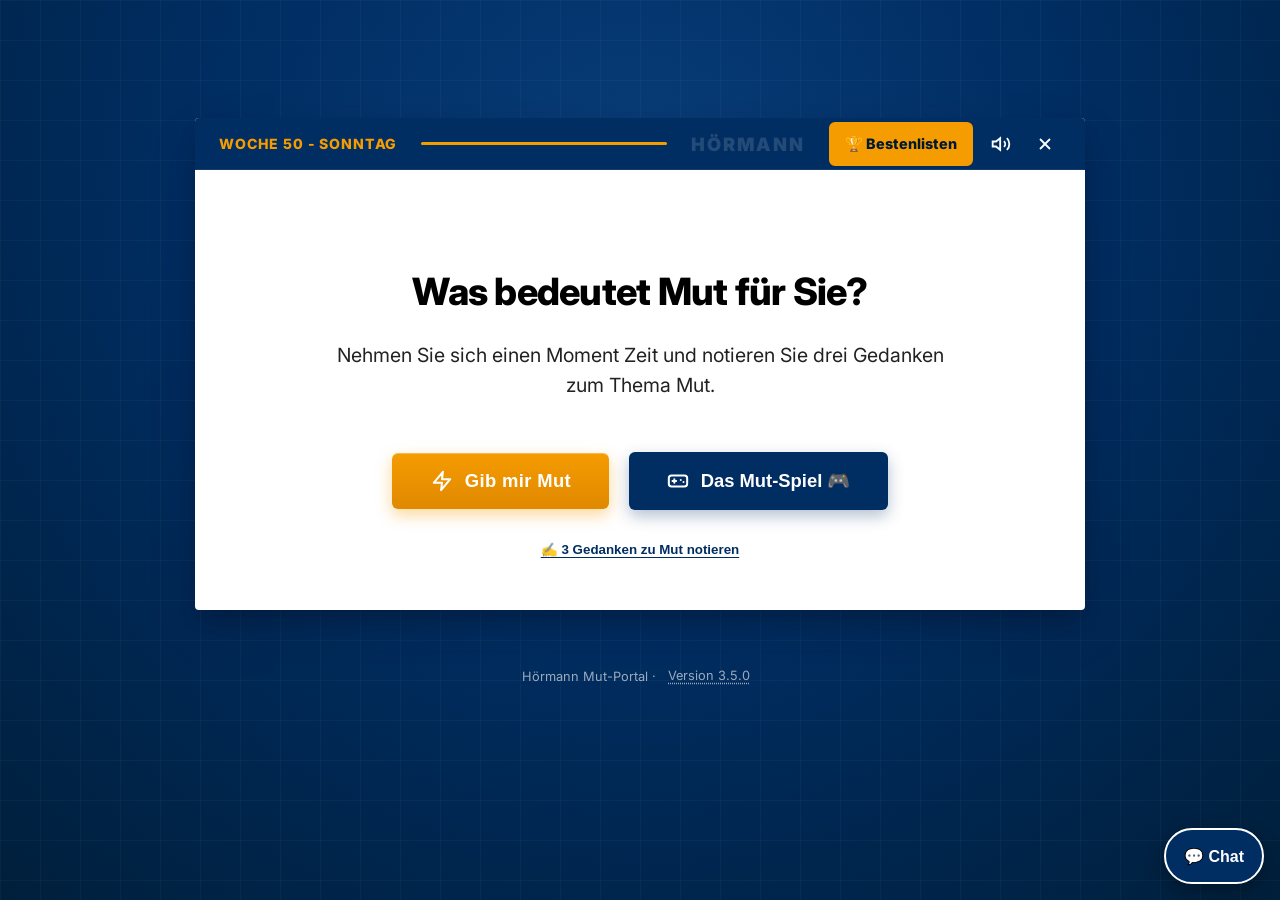
==== commit 467a0b1e: "Vorschau aktualisiert (aus test-Branch f5b7aa5)" ====
--- a/test/index.html
+++ b/test/index.html
@@ -511,7 +511,7 @@
     /* ==========================================================
        GAMES COMMON VIEWS
        ========================================================== */
-    #forklift-view, #tower-view, #pacman-view, #slots-view, #mario-view, #buster-view, #nerve-view, #parcours-view {
+    #forklift-view, #tower-view, #pacman-view, #mario-view, #buster-view, #nerve-view, #parcours-view {
       display: none;
       width: 100%;
       flex-direction: column;
@@ -519,7 +519,7 @@
       padding: 1.25rem 1.25rem 1.8rem 1.25rem;
     }
 
-    #forkliftCanvas, #towerCanvas, #pacmanCanvas, #slotsCanvas, #marioCanvas, #busterCanvas, #parcoursCanvas {
+    #forkliftCanvas, #towerCanvas, #pacmanCanvas, #marioCanvas, #busterCanvas, #parcoursCanvas {
       background: #001830;
       border: 3px solid var(--hoermann-blue);
       border-radius: 6px;
@@ -527,6 +527,9 @@
       max-width: 100%;
       touch-action: none;
     }
+
+    /* Lagermeister Nico 0.3: Leinwand hat intern bis zu 2x Pixel (scharf bei 125 %/150 % und auf dem Handy), CSS-Groesse bleibt 780 x 470 (schrumpft auf schmalen Bildschirmen). Glatt skalieren statt kantig. */
+    #forklift-view #forkliftCanvas { width: 786px; /* 780 + 2 x 3 px Rahmen */ height: auto; image-rendering: auto; }
 
     /* Lagermeister Nico 0.2: grosse Touch-Steuerung */
     #forklift-view .fl-pad .touch-btn { width: 52px; height: 46px; user-select: none; -webkit-user-select: none; -webkit-touch-callout: none; }
@@ -545,7 +548,7 @@
 
     #parcoursCanvas { height: auto; }
 
-    #forkliftCanvas, #towerCanvas, #pacmanCanvas, #slotsCanvas {
+    #forkliftCanvas, #towerCanvas, #pacmanCanvas {
       image-rendering: pixelated;
       image-rendering: crisp-edges;
       background: #1e293b;
@@ -557,14 +560,11 @@
       box-shadow: 0 12px 35px rgba(56, 189, 248, 0.25), 0 0 0 2px #002d62;
     }
 
-    #slotsCanvas {
-      border: 3px solid var(--hoermann-orange);
-      box-shadow: 0 12px 35px rgba(245, 156, 0, 0.28), 0 0 0 2px #002d62;
-      cursor: pointer;
-    }
-
     #busterCanvas {
       cursor: crosshair;
+      -webkit-tap-highlight-color: transparent;
+      -webkit-user-select: none; user-select: none;
+      -webkit-touch-callout: none;
       background: radial-gradient(circle at 50% 50%, #002244 0%, #001224 100%);
     }
 
@@ -680,6 +680,13 @@
       box-shadow: 0 0 0 4px rgba(239, 68, 68, 0.4), 0 12px 28px rgba(0, 0, 0, 0.3);
     }
 
+    .door-content .door-icon { font-size: 2rem; line-height: 1.1; }
+    .door-content .door-label { font-size: 1.1rem; margin-top: 4px; }
+    .door-content .door-label-safe { color: var(--hoermann-orange); }
+    .door-content .door-label-alarm { color: #ff6b6b; }
+    .door-content small { color: #cbd5e1; font-size: 0.78rem; }
+    .doors-arena { flex-wrap: nowrap; }
+    #nerve-view .mystery-door { min-width: 0; }
     #bank-nerve-btn:disabled {
       opacity: 0.45;
       cursor: not-allowed;
@@ -1016,6 +1023,14 @@
     #admin-dialog .admin-dialog-head button { min-width: 44px; min-height: 44px; background: rgba(255,255,255,.14); color: #fff; border: 1px solid rgba(255,255,255,.35); border-radius: 4px; cursor: pointer; font-size: 1rem; }
     #admin-dialog .admin-pane { flex: 1; overflow-y: auto; padding: .75rem; background: #f8fafc; display: none; flex-direction: column; gap: .55rem; min-height: 200px; }
     #admin-dialog .admin-pane.show { display: flex; }
+    #admin-stats-body table { width: 100%; table-layout: fixed; border-collapse: collapse; font-size: .8rem; background: #fff; }
+    #admin-stats-body th, #admin-stats-body td { padding: .35rem .2rem; overflow-wrap: anywhere; border-bottom: 1px solid #e2e8f0; text-align: right; }
+    #admin-stats-body th:first-child, #admin-stats-body td:first-child { text-align: left; font-weight: 800; }
+    #admin-stats-body th { font-size: .62rem; overflow-wrap: normal; hyphens: manual; color: #475569; }
+    #admin-stats-body .stat-verdict { text-align: left; color: #475569; font-size: .75rem; border-bottom: 2px solid #cbd5e1; padding-top: 0; }
+    #admin-stats-body .stat-note { font-size: .78rem; color: #475569; margin: 0 0 .4rem; }
+    #admin-stats-reload { align-self: flex-start; min-height: 44px; background: #fff; color: #334155; border: 1px solid #cbd5e1; padding: 0 14px; }
+    #admin-stats-body th:first-child { width: 22%; }
     #admin-dialog .admin-login { padding: 1rem; display: flex; gap: 8px; align-items: center; flex-wrap: wrap; }
     #admin-dialog .admin-login .chat-input-field { flex: 1; min-width: 160px; min-height: 44px; box-sizing: border-box; }
     #admin-dialog button.chat-send-btn, #admin-dialog .chat-admin-tab-btn, #admin-dialog .chat-delete-btn { min-height: 44px; }
@@ -1521,12 +1536,12 @@
       }
     }
   </style>
-  <script defer src="mut-effects.js?v=3.4.0"></script>
-  <script src="firebase-sync.js?v=3.4.0"></script>
-  <script src="game-releases.js?v=3.4.0"></script>
-  <script src="changelog.js?v=3.4.0"></script>
-  <script src="game-clock.js?v=3.4.0"></script>
-  <link rel="stylesheet" href="game-navigation.css?v=3.4.0">
+  <script defer src="mut-effects.js?v=3.5.0"></script>
+  <script src="firebase-sync.js?v=3.5.0"></script>
+  <script src="game-releases.js?v=3.5.0"></script>
+  <script src="changelog.js?v=3.5.0"></script>
+  <script src="game-clock.js?v=3.5.0"></script>
+  <link rel="stylesheet" href="game-navigation.css?v=3.5.0">
 </head>
 <body>
 
@@ -1661,19 +1676,6 @@
           <button class="btn-card-start" style="background:var(--hoermann-orange); color:#ffffff; padding: 0.85rem 1.4rem; font-size: 1rem; white-space: nowrap; box-shadow: 0 4px 14px rgba(245,156,0,0.45);">Turm erklimmen 🏰</button>
         </div>
 
-        <!-- Game NEW 2: Hörmann Mut-Automat (Arcade Slot Machine) -->
-        <div class="game-choice-card" id="choose-slots-btn" style="grid-column: 1 / -1; border-color: #f59c00; background: linear-gradient(135deg, #001f44 0%, #002d62 55%, #1e3a8a 100%); color: #ffffff; flex-direction: row; align-items: center; text-align: left; gap: 1.25rem; flex-wrap: wrap; box-shadow: 0 10px 25px rgba(0, 45, 98, 0.25);">
-          <div class="card-badge-rec" style="background: linear-gradient(90deg, #f59c00, #fbbf24); color: #001830;">🎰 NEU &bull; ARCADE SLOT-MASCHINE (10 SPINS &bull; ~2 MIN.)</div>
-          <div style="font-size: 3.1rem; line-height: 1; padding: 0.2rem 0.5rem;">🎰💎</div>
-          <div style="flex: 1; min-width: 240px;">
-            <div class="game-card-title" style="font-size: 1.3rem; color: #fbbf24;">Der Hörmann Mut-Automat: 10 Spins zum Jackpot!</div>
-            <div class="game-card-desc" style="margin-bottom: 0; color: #e2e8f0;">
-              Zieh am goldenen <strong>BiSecur-Hebel</strong> für genau <strong>10 spannende Spins</strong>! Erdrehe <strong>goldene Sektionaltore, Nicos blauen Stapler, Dennis' Meisterhelm, Torantriebe &amp; das Hörmann-Wappen (WILD)</strong>. Halte starke Walzen per <strong>🔒 HOLD</strong> fest und wage nach einem Treffer das <strong>🔥 Mut-Risiko (Doppelt oder Nichts!)</strong>!
-            </div>
-          </div>
-          <button class="btn-card-start" style="background:var(--hoermann-orange); color:#ffffff; padding: 0.85rem 1.4rem; font-size: 1rem; white-space: nowrap; box-shadow: 0 4px 14px rgba(245,156,0,0.45);">10 Spins starten 🎰</button>
-        </div>
-
         <!-- Game NEW: Lagermeister Nico malocht (Isometric Forklift Game) -->
         <div class="game-choice-card" id="choose-forklift-btn" style="grid-column: 1 / -1; border-color: #f59c00; background: linear-gradient(135deg, #f8fafc 0%, #eff6ff 100%); flex-direction: row; align-items: center; text-align: left; gap: 1.25rem; flex-wrap: wrap;">
           <div class="card-badge-rec" style="background: #f59c00;">🚜 NEU &bull; FÜR DIE LAGERJUNGS (ISO-PIXELART)</div>
@@ -1777,47 +1779,6 @@
       </div>
     </section>
 
-    <!-- 3b. SPIEL NEU: HÖRMANN MUT-AUTOMAT (ARCADE SLOT MACHINE - 10 SPINS EDITION) -->
-    <section class="card-content" id="slots-view">
-      <div class="game-ui-header" style="max-width: 780px;">
-        <div class="game-stat">Runde: <span id="slot-spins-stat">1 / 10</span></div>
-        <div class="game-stat">Letzter Gewinn: <span id="slot-lastwin-stat">0</span></div>
-        <div class="game-stat">Mut-Konto: <span id="slot-score-stat">0</span></div>
-        <div class="game-actions-bar">
-          <button class="utility-link" id="slot-cashout-btn" style="text-decoration:none; font-weight:800; color:#10b981;" title="Aktuellen Kontostand sofort in die Online-Bestenliste eintragen">💰 Punkte sichern</button>
-          <button class="utility-link" id="slots-leaderboard-btn" style="text-decoration:none; font-weight:700;">🏆 Bestenliste</button>
-          <button class="utility-link" id="exit-slots-btn" style="text-decoration:none; font-weight:800;">✕ Menü</button>
-        </div>
-      </div>
-
-      <canvas id="slotsCanvas" width="780" height="440"></canvas>
-
-      <!-- Aufgeräumte Arcade-Steuerleiste -->
-      <div style="display:flex; flex-wrap:wrap; gap:8px; width:100%; max-width:780px; justify-content:space-between; align-items:center; margin-top:0.65rem;">
-        <div style="display:flex; gap:6px; align-items:center; flex-wrap:wrap;">
-          <button class="btn-card-start" id="slot-hold-0-btn" style="background:#1e293b; border:2px solid #475569; padding:0.45rem 0.8rem; font-size:0.82rem;" title="Walze 1 für den nächsten Dreh festhalten (Taste 1)">🔓 Walze 1 halten (1)</button>
-          <button class="btn-card-start" id="slot-hold-1-btn" style="background:#1e293b; border:2px solid #475569; padding:0.45rem 0.8rem; font-size:0.82rem;" title="Walze 2 für den nächsten Dreh festhalten (Taste 2)">🔓 Walze 2 halten (2)</button>
-          <button class="btn-card-start" id="slot-hold-2-btn" style="background:#1e293b; border:2px solid #475569; padding:0.45rem 0.8rem; font-size:0.82rem;" title="Walze 3 für den nächsten Dreh festhalten (Taste 3)">🔓 Walze 3 halten (3)</button>
-        </div>
-        <div style="display:flex; gap:8px; flex-wrap:wrap; align-items:center;">
-          <button class="btn-card-start" id="slot-gamble-btn" style="display:none; background:#dc2626; padding:0.5rem 0.95rem; font-size:0.86rem; font-weight:900;">
-            🔥 Mut-Risiko: Verdoppeln (R)
-          </button>
-          <button class="btn-card-start" id="slot-collect-btn" style="display:none; background:#16a34a; padding:0.5rem 0.95rem; font-size:0.86rem; font-weight:900;">
-            💰 Punkte sichern (Enter)
-          </button>
-          <button class="btn-card-start" id="slot-spin-btn" style="background:var(--hoermann-orange); padding:0.55rem 1.3rem; font-size:0.95rem; font-weight:900; box-shadow:0 4px 12px rgba(245,156,0,0.4);">
-            🎰 HEBEL ZIEHEN (Leertaste)
-          </button>
-          <button class="utility-link" id="restart-slots-btn" style="margin-left:4px;">Neustart ↺</button>
-        </div>
-      </div>
-
-      <div class="game-instructions" style="max-width:780px; margin-top:0.55rem; font-size:0.8rem;">
-        <span><strong>10 Spins pro Spiel (~2 Min.)</strong> &bull; <span class="key-badge">Leertaste</span> Hebel ziehen / Walze stoppen &bull; <span class="key-badge">1</span> <span class="key-badge">2</span> <span class="key-badge">3</span> Walzen halten (HOLD) &bull; <span class="key-badge">R</span> Mut-Risiko (Gewinn verdoppeln!) &bull; <span class="key-badge">Enter</span> Gewinn sichern &bull; 🛡️ <strong>Hörmann-Wappen = WILD-Joker!</strong></span>
-      </div>
-    </section>
-
     <!-- 3c. SPIEL NEU: TOWER OF MUT (TOWER OF DESTINY KOPIE MIT RESSE - TUTORIAL + 5 LEVEL) -->
     <section class="card-content" id="tower-view">
       <div class="game-ui-header" style="max-width: 740px;">
@@ -1953,10 +1914,10 @@
       </div>
 
       <h3 style="font-size:1.4rem; color:var(--hoermann-blue); margin-top:0.5rem; font-weight:800;" id="nerve-title">
-        Runde <span id="nerve-round">1</span>: Welches Tor wagst du zu öffnen?
+        Runde <span id="nerve-round">1</span>: Welches Tor wagst du?
       </h3>
       <p style="font-size:0.95rem; color:var(--text-muted); margin-bottom:0.5rem;" id="nerve-hint" aria-live="polite">
-        Hinter 2 Toren wartet gewaltiger Mut &ndash; hinter 1 Tor ein Zweifel-Alarm!
+        Hinter 2 Toren wartet Mut, hinter 1 ein Zweifel-Alarm. Das erste sichere Tor bringt 100.
       </p>
 
       <div class="doors-arena">
@@ -1990,13 +1951,13 @@
 
       <div class="btn-row">
         <button class="btn-primary" id="bank-nerve-btn" disabled style="padding:0.8rem 1.8rem; font-size:1.05rem;">
-          💰 Punkte sichern &amp; einsacken!
+          💰 Sichern
         </button>
         <button class="btn-game" id="next-nerve-round-btn" style="display:none; padding:0.8rem 1.8rem; font-size:1.05rem;">
-          Nächste Mut-Stufe ➔
+          Weiter wagen ➔
         </button>
         <button class="btn-game" id="restart-nerve-btn" style="display:none; padding:0.8rem 1.8rem; font-size:1.05rem;">
-          Neuer Durchgang ↺
+          Nochmal ↺
         </button>
       </div>
     </section>
@@ -2089,7 +2050,6 @@
         <button class="lb-tab-btn active" id="tab-forklift-btn">🚜 Lagermeister Nico</button>
         <button class="lb-tab-btn" id="tab-tower-btn">🏰 Tower of Mut</button>
         <button class="lb-tab-btn" id="tab-pacman-btn">🟡 Mut-Man</button>
-        <button class="lb-tab-btn" id="tab-slots-btn">🎰 Mut-Automat</button>
         <button class="lb-tab-btn" id="tab-mario-btn">🍄 Super Dennis</button>
         <button class="lb-tab-btn" id="tab-buster-btn">🔨 Zweifel-Buster</button>
         <button class="lb-tab-btn" id="tab-nerve-btn">🎲 Die Mut-Probe</button>
@@ -2212,6 +2172,7 @@
         <button type="button" class="chat-admin-tab-btn active" id="admin-tab-chat-btn" role="tab">💬 Chat</button>
         <button type="button" class="chat-admin-tab-btn" id="admin-tab-ideas-btn" role="tab">💡 Ideen (<span id="admin-ideas-count">0</span>)</button>
         <button type="button" class="chat-admin-tab-btn" id="admin-tab-renames-btn" role="tab">✏️ Namen (<span id="admin-renames-count">0</span>)</button>
+        <button type="button" class="chat-admin-tab-btn" id="admin-tab-stats-btn" role="tab">📊 Statistik</button>
         <button type="button" class="chat-admin-tab-btn" id="chat-admin-change-pw-btn" role="tab">🔑 Passwort</button>
       </div>
       <div class="admin-pane" id="admin-chat-pane">
@@ -2220,6 +2181,7 @@
       </div>
       <div class="admin-pane admin-ideas-list" id="admin-ideas-list"></div>
       <div class="admin-pane admin-ideas-list" id="admin-renames-list"></div>
+      <div class="admin-pane" id="admin-stats-pane"><div id="admin-stats-body" aria-live="polite"></div><button type="button" id="admin-stats-reload" class="chat-admin-toggle-btn">Neu laden</button></div>
       <div class="admin-pane" id="admin-pw-pane">
         <div id="chat-admin-new-pw-box" style="display:flex; gap:6px; align-items:center; flex-wrap:wrap;">
           <input type="password" id="chat-admin-new-pw-input" aria-label="Neues Admin-Passwort" autocomplete="new-password" class="chat-input-field" placeholder="Neues Admin-Passwort..." style="flex:1; min-width:160px; min-height:44px; box-sizing:border-box;">
@@ -2230,7 +2192,7 @@
   </div>
 
   <footer>
-    <span id="footer-brand">Hörmann Mut-Portal</span><span aria-hidden="true"> &middot; </span><span id="app-version-badge"><button type="button" class="version-btn" id="version-changelog-btn" aria-haspopup="dialog">Version 3.4.0</button></span>
+    <span id="footer-brand">Hörmann Mut-Portal</span><span aria-hidden="true"> &middot; </span><span id="app-version-badge"><button type="button" class="version-btn" id="version-changelog-btn" aria-haspopup="dialog">Version 3.5.0</button></span>
     <button type="button" class="chat-admin-toggle-btn" id="chat-admin-toggle-btn" aria-haspopup="dialog" aria-expanded="false" title="Admin-Bereich" hidden tabindex="-1">Admin</button>
     <div id="version-highlights" class="version-highlights" hidden></div>
   </footer>
@@ -2267,9304 +2229,19 @@
 
   <div id="toast" role="status" aria-live="polite">Gedanken gespeichert!</div>
 
-  <script>
-    /* ==========================================================
-       1. DATE / WEEK HEADER (Matches Screenshot)
-       ========================================================== */
-    const days = ['SONNTAG', 'MONTAG', 'DIENSTAG', 'MITTWOCH', 'DONNERSTAG', 'FREITAG', 'SAMSTAG'];
-    const now = new Date();
-    const dayName = days[now.getDay()];
-    const firstJan = new Date(now.getFullYear(), 0, 1);
-    const pastDays = (now - firstJan) / 86400000;
-    const weekNum = Math.ceil((pastDays + firstJan.getDay() + 1) / 7);
-    document.getElementById('date-label').textContent = `WOCHE ${weekNum} - ${dayName}`;
-
-    /* ==========================================================
-       2. SOUND EFFECTS (Web Audio API)
-       ========================================================== */
-    let audioCtx = null;
-    let soundEnabled = true;
-
-    function getAudioContext() {
-      if (!audioCtx) {
-        audioCtx = new (window.AudioContext || window.webkitAudioContext)();
-      }
-      if (audioCtx.state === 'suspended') {
-        audioCtx.resume();
-      }
-      return audioCtx;
-    }
-
-    function playSound(type) {
-      if (!soundEnabled) return;
-      try {
-        const ctx = getAudioContext();
-        const nowTime = ctx.currentTime;
-
-        if (type === 'chime' || type === 'mut') {
-          const notes = [523.25, 659.25, 783.99, 1046.50];
-          notes.forEach((freq, idx) => {
-            const osc = ctx.createOscillator();
-            const gain = ctx.createGain();
-            osc.type = 'triangle';
-            osc.frequency.setValueAtTime(freq, nowTime + idx * 0.08);
-            gain.gain.setValueAtTime(0.001, nowTime + idx * 0.08);
-            gain.gain.exponentialRampToValueAtTime(0.2, nowTime + idx * 0.08 + 0.02);
-            gain.gain.exponentialRampToValueAtTime(0.0001, nowTime + idx * 0.08 + 0.6);
-            osc.connect(gain);
-            gain.connect(ctx.destination);
-            osc.start(nowTime + idx * 0.08);
-            osc.stop(nowTime + idx * 0.08 + 0.65);
-          });
-        } else if (type === 'coin') {
-          const osc = ctx.createOscillator();
-          const gain = ctx.createGain();
-          osc.type = 'square';
-          osc.frequency.setValueAtTime(987.77, nowTime);
-          osc.frequency.setValueAtTime(1318.51, nowTime + 0.08);
-          gain.gain.setValueAtTime(0.12, nowTime);
-          gain.gain.exponentialRampToValueAtTime(0.001, nowTime + 0.35);
-          osc.connect(gain);
-          gain.connect(ctx.destination);
-          osc.start(nowTime);
-          osc.stop(nowTime + 0.36);
-        } else if (type === 'stomp' || type === 'smash') {
-          const osc = ctx.createOscillator();
-          const gain = ctx.createGain();
-          osc.type = 'triangle';
-          osc.frequency.setValueAtTime(340, nowTime);
-          osc.frequency.exponentialRampToValueAtTime(70, nowTime + 0.12);
-          gain.gain.setValueAtTime(0.25, nowTime);
-          gain.gain.exponentialRampToValueAtTime(0.001, nowTime + 0.12);
-          osc.connect(gain);
-          gain.connect(ctx.destination);
-          osc.start(nowTime);
-          osc.stop(nowTime + 0.13);
-        } else if (type === 'bump') {
-          const osc = ctx.createOscillator();
-          const gain = ctx.createGain();
-          osc.type = 'triangle';
-          osc.frequency.setValueAtTime(140, nowTime);
-          osc.frequency.linearRampToValueAtTime(80, nowTime + 0.1);
-          gain.gain.setValueAtTime(0.2, nowTime);
-          gain.gain.exponentialRampToValueAtTime(0.001, nowTime + 0.1);
-          osc.connect(gain);
-          gain.connect(ctx.destination);
-          osc.start(nowTime);
-          osc.stop(nowTime + 0.11);
-        } else if (type === 'powerup') {
-          const notes = [330, 392, 659, 523, 587, 784];
-          notes.forEach((f, i) => {
-            const osc = ctx.createOscillator();
-            const gain = ctx.createGain();
-            osc.type = 'triangle';
-            osc.frequency.setValueAtTime(f, nowTime + i * 0.05);
-            gain.gain.setValueAtTime(0.1, nowTime + i * 0.05);
-            gain.gain.exponentialRampToValueAtTime(0.001, nowTime + i * 0.05 + 0.09);
-            osc.connect(gain);
-            gain.connect(ctx.destination);
-            osc.start(nowTime + i * 0.05);
-            osc.stop(nowTime + i * 0.05 + 0.1);
-          });
-        } else if (type === 'victory') {
-          const notes = [523, 659, 783, 1046, 783, 1046];
-          notes.forEach((f, i) => {
-            const osc = ctx.createOscillator();
-            const gain = ctx.createGain();
-            osc.type = 'square';
-            osc.frequency.setValueAtTime(f, nowTime + i * 0.14);
-            gain.gain.setValueAtTime(0.15, nowTime + i * 0.14);
-            gain.gain.exponentialRampToValueAtTime(0.001, nowTime + i * 0.14 + 0.28);
-            osc.connect(gain);
-            gain.connect(ctx.destination);
-            osc.start(nowTime + i * 0.14);
-            osc.stop(nowTime + i * 0.14 + 0.3);
-          });
-        } else if (type === 'jump') {
-          const osc = ctx.createOscillator();
-          const gain = ctx.createGain();
-          osc.type = 'square';
-          osc.frequency.setValueAtTime(160, nowTime);
-          osc.frequency.exponentialRampToValueAtTime(580, nowTime + 0.14);
-          gain.gain.setValueAtTime(0.11, nowTime);
-          gain.gain.exponentialRampToValueAtTime(0.001, nowTime + 0.14);
-          osc.connect(gain);
-          gain.connect(ctx.destination);
-          osc.start(nowTime);
-          osc.stop(nowTime + 0.15);
-        } else if (type === 'gate') {
-          const osc = ctx.createOscillator();
-          const gain = ctx.createGain();
-          osc.type = 'sawtooth';
-          osc.frequency.setValueAtTime(110, nowTime);
-          osc.frequency.linearRampToValueAtTime(220, nowTime + 0.45);
-          gain.gain.setValueAtTime(0.12, nowTime);
-          gain.gain.exponentialRampToValueAtTime(0.001, nowTime + 0.55);
-          osc.connect(gain);
-          gain.connect(ctx.destination);
-          osc.start(nowTime);
-          osc.stop(nowTime + 0.6);
-        } else if (type === 'hit' || type === 'alarm') {
-          const osc = ctx.createOscillator();
-          const gain = ctx.createGain();
-          osc.type = 'sawtooth';
-          osc.frequency.setValueAtTime(220, nowTime);
-          osc.frequency.setValueAtTime(140, nowTime + 0.12);
-          gain.gain.setValueAtTime(0.2, nowTime);
-          gain.gain.exponentialRampToValueAtTime(0.001, nowTime + 0.25);
-          osc.connect(gain);
-          gain.connect(ctx.destination);
-          osc.start(nowTime);
-          osc.stop(nowTime + 0.26);
-        } else if (type === 'horn') {
-          [293.66, 369.99].forEach(freq => {
-            const osc = ctx.createOscillator();
-            const gain = ctx.createGain();
-            osc.type = 'sawtooth';
-            osc.frequency.setValueAtTime(freq, nowTime);
-            gain.gain.setValueAtTime(0.14, nowTime);
-            gain.gain.setValueAtTime(0.14, nowTime + 0.18);
-            gain.gain.exponentialRampToValueAtTime(0.001, nowTime + 0.28);
-            osc.connect(gain);
-            gain.connect(ctx.destination);
-            osc.start(nowTime);
-            osc.stop(nowTime + 0.29);
-          });
-        } else if (type === 'hydraulic') {
-          const osc = ctx.createOscillator();
-          const gain = ctx.createGain();
-          osc.type = 'triangle';
-          osc.frequency.setValueAtTime(160, nowTime);
-          osc.frequency.linearRampToValueAtTime(290, nowTime + 0.22);
-          gain.gain.setValueAtTime(0.12, nowTime);
-          gain.gain.exponentialRampToValueAtTime(0.001, nowTime + 0.25);
-          osc.connect(gain);
-          gain.connect(ctx.destination);
-          osc.start(nowTime);
-          osc.stop(nowTime + 0.26);
-        } else if (type === 'beep') {
-          const osc = ctx.createOscillator();
-          const gain = ctx.createGain();
-          osc.type = 'square';
-          osc.frequency.setValueAtTime(1020, nowTime);
-          gain.gain.setValueAtTime(0.08, nowTime);
-          gain.gain.exponentialRampToValueAtTime(0.001, nowTime + 0.12);
-          osc.connect(gain);
-          gain.connect(ctx.destination);
-          osc.start(nowTime);
-          osc.stop(nowTime + 0.13);
-        } else if (type === 'crunch') {
-          const osc = ctx.createOscillator();
-          const gain = ctx.createGain();
-          osc.type = 'sawtooth';
-          osc.frequency.setValueAtTime(95, nowTime);
-          osc.frequency.linearRampToValueAtTime(45, nowTime + 0.18);
-          gain.gain.setValueAtTime(0.28, nowTime);
-          gain.gain.exponentialRampToValueAtTime(0.001, nowTime + 0.22);
-          osc.connect(gain);
-          gain.connect(ctx.destination);
-          osc.start(nowTime);
-          osc.stop(nowTime + 0.23);
-        } else if (type === 'slotTick') {
-          const osc = ctx.createOscillator();
-          const gain = ctx.createGain();
-          osc.type = 'triangle';
-          osc.frequency.setValueAtTime(740, nowTime);
-          osc.frequency.exponentialRampToValueAtTime(320, nowTime + 0.028);
-          gain.gain.setValueAtTime(0.055, nowTime);
-          gain.gain.exponentialRampToValueAtTime(0.001, nowTime + 0.03);
-          osc.connect(gain);
-          gain.connect(ctx.destination);
-          osc.start(nowTime);
-          osc.stop(nowTime + 0.032);
-        } else if (type === 'reelStop') {
-          const osc = ctx.createOscillator();
-          const gain = ctx.createGain();
-          osc.type = 'square';
-          osc.frequency.setValueAtTime(190, nowTime);
-          osc.frequency.exponentialRampToValueAtTime(85, nowTime + 0.09);
-          gain.gain.setValueAtTime(0.18, nowTime);
-          gain.gain.exponentialRampToValueAtTime(0.001, nowTime + 0.1);
-          osc.connect(gain);
-          gain.connect(ctx.destination);
-          osc.start(nowTime);
-          osc.stop(nowTime + 0.11);
-        } else if (type === 'leverPull') {
-          const osc = ctx.createOscillator();
-          const gain = ctx.createGain();
-          osc.type = 'sawtooth';
-          osc.frequency.setValueAtTime(320, nowTime);
-          osc.frequency.linearRampToValueAtTime(140, nowTime + 0.12);
-          osc.frequency.linearRampToValueAtTime(480, nowTime + 0.22);
-          gain.gain.setValueAtTime(0.14, nowTime);
-          gain.gain.exponentialRampToValueAtTime(0.001, nowTime + 0.25);
-          osc.connect(gain);
-          gain.connect(ctx.destination);
-          osc.start(nowTime);
-          osc.stop(nowTime + 0.26);
-        } else if (type === 'jackpot') {
-          const fanfare = [523.25, 659.25, 783.99, 1046.5, 783.99, 1046.5, 1318.5, 1567.98];
-          fanfare.forEach((f, idx) => {
-            const osc = ctx.createOscillator();
-            const gain = ctx.createGain();
-            osc.type = idx % 2 === 0 ? 'square' : 'triangle';
-            osc.frequency.setValueAtTime(f, nowTime + idx * 0.09);
-            gain.gain.setValueAtTime(0.16, nowTime + idx * 0.09);
-            gain.gain.exponentialRampToValueAtTime(0.001, nowTime + idx * 0.09 + 0.22);
-            osc.connect(gain);
-            gain.connect(ctx.destination);
-            osc.start(nowTime + idx * 0.09);
-            osc.stop(nowTime + idx * 0.09 + 0.24);
-          });
-        } else if (type === 'pacWaka') {
-          const osc = ctx.createOscillator();
-          const gain = ctx.createGain();
-          osc.type = 'triangle';
-          osc.frequency.setValueAtTime(380, nowTime);
-          osc.frequency.linearRampToValueAtTime(540, nowTime + 0.04);
-          osc.frequency.linearRampToValueAtTime(260, nowTime + 0.08);
-          gain.gain.setValueAtTime(0.09, nowTime);
-          gain.gain.exponentialRampToValueAtTime(0.001, nowTime + 0.09);
-          osc.connect(gain);
-          gain.connect(ctx.destination);
-          osc.start(nowTime);
-          osc.stop(nowTime + 0.095);
-        } else if (type === 'pacPower') {
-          const osc = ctx.createOscillator();
-          const gain = ctx.createGain();
-          osc.type = 'sawtooth';
-          osc.frequency.setValueAtTime(220, nowTime);
-          osc.frequency.linearRampToValueAtTime(880, nowTime + 0.22);
-          gain.gain.setValueAtTime(0.14, nowTime);
-          gain.gain.exponentialRampToValueAtTime(0.001, nowTime + 0.24);
-          osc.connect(gain);
-          gain.connect(ctx.destination);
-          osc.start(nowTime);
-          osc.stop(nowTime + 0.25);
-        } else if (type === 'pacGhost') {
-          const osc = ctx.createOscillator();
-          const gain = ctx.createGain();
-          osc.type = 'square';
-          osc.frequency.setValueAtTime(880, nowTime);
-          osc.frequency.linearRampToValueAtTime(1320, nowTime + 0.08);
-          gain.gain.setValueAtTime(0.18, nowTime);
-          gain.gain.exponentialRampToValueAtTime(0.001, nowTime + 0.2);
-          osc.connect(gain);
-          gain.connect(ctx.destination);
-          osc.start(nowTime);
-          osc.stop(nowTime + 0.21);
-        } else if (type === 'pacDie') {
-          const freqs = [620, 580, 540, 500, 460, 420, 380, 340, 300, 260, 220, 180, 140];
-          freqs.forEach((f, idx) => {
-            const osc = ctx.createOscillator();
-            const gain = ctx.createGain();
-            osc.type = 'triangle';
-            osc.frequency.setValueAtTime(f, nowTime + idx * 0.04);
-            gain.gain.setValueAtTime(0.14, nowTime + idx * 0.04);
-            gain.gain.exponentialRampToValueAtTime(0.001, nowTime + idx * 0.04 + 0.07);
-            osc.connect(gain);
-            gain.connect(ctx.destination);
-            osc.start(nowTime + idx * 0.04);
-            osc.stop(nowTime + idx * 0.04 + 0.08);
-          });
-        } else if (type === 'ladderStep') {
-          const osc = ctx.createOscillator();
-          const gain = ctx.createGain();
-          osc.type = 'square';
-          osc.frequency.setValueAtTime(587.33, nowTime);
-          osc.frequency.setValueAtTime(880, nowTime + 0.07);
-          gain.gain.setValueAtTime(0.15, nowTime);
-          gain.gain.exponentialRampToValueAtTime(0.001, nowTime + 0.18);
-          osc.connect(gain);
-          gain.connect(ctx.destination);
-          osc.start(nowTime);
-          osc.stop(nowTime + 0.19);
-        }
-      } catch (e) {
-        console.warn('Audio error:', e);
-      }
-    }
-
-    const soundToggleBtn = document.getElementById('sound-toggle-btn');
-    const soundIconOn = document.getElementById('sound-icon-on');
-    const soundIconOff = document.getElementById('sound-icon-off');
-
-    soundToggleBtn.addEventListener('click', () => {
-      soundEnabled = !soundEnabled;
-      soundIconOn.style.display = soundEnabled ? 'block' : 'none';
-      soundIconOff.style.display = soundEnabled ? 'none' : 'block';
-      showToast(soundEnabled ? 'Ton aktiviert 🔊' : 'Ton stummgeschaltet 🔇');
-      if (soundEnabled) playSound('score');
-    });
-
-    /* ==========================================================
-       3. 100% EIGENE MUT-SPRÜCHE
-       ========================================================== */
-    const mutSpruche = [
-      { quote: "Ein geschlossenes Tor ist kein Stoppschild – es ist die Einladung, den Hebel mutig in die Hand zu nehmen.", author: "Dennis Ressemann" },
-      { quote: "Manche warten ihr Leben lang, bis sich Türen von alleine öffnen. Die Mutigen bauen den Torantrieb einfach selbst ein.", author: "Hörmann Mut-Schmiede" },
-      { quote: "Steh fest wie eine verzinkte Stahlzarge: Lass dich von Gegenwind nicht verbiegen und gib deinen Träumen verlässlichen Halt.", author: "Dennis Ressemann" },
-      { quote: "Ein Sektionaltor öffnet sich Lamelle für Lamelle. Genauso wächst dein Mut: Nicht auf einen Schlag, sondern Schritt für Schritt, bis der ganze Horizont frei ist.", author: "Der innere Toröffner" },
-      { quote: "Schwingtore beweisen es jeden Tag aufs Neue: Mit dem richtigen Schwung und Ausgleich wird selbst das schwerste Gewicht federleicht.", author: "Meister Dennis" },
-      { quote: "Zweifel sind wie Flugrost auf blankem Stahl: Wenn du sie sofort kraftvoll abwischst, bleibt deine Entschlossenheit unzerstörbar.", author: "Hörmann Philosophie" },
-      { quote: "Wenn das Leben dir eine Mauer vor die Nase setzt, bau ein Hörmann-Industrietor hinein und fahre mit Vollgas hindurch.", author: "Dennis Ressemann" },
-      { quote: "Hinter dem Tor, vor dem du am meisten zögerst, liegt fast immer die größte Erleichterung deines Lebens.", author: "Mut-Pionier Dennis" },
-      { quote: "Wahres Selbstvertrauen braucht kein lautes Poltern. Es steht so felsenfest und passgenau wie eine meisterhaft verankerte Blockzarge.", author: "Stahlharte Entschlossenheit" },
-      { quote: "Angst fragt dich: ‚Was, wenn etwas schiefgeht?‘ – Mut lächelt und antwortet: ‚Aber stell dir vor, wie gigantisch es wird, wenn es gelingt!‘", author: "Dennis Ressemann" },
-      { quote: "Wer immer nur in der warmen Garage parkt, wird nie erfahren, welche Straßen die Welt zu bieten hat. Öffne das Tor und fahr los!", author: "Hörmann Mut-Schmiede" },
-      { quote: "Kein Tor ist für die Ewigkeit verriegelt, wenn man die Funkfernbedienung des eigenen Mutes betätigt.", author: "BiSecur Mut-Impuls" },
-      { quote: "Ein klares Ziel schützt dich vor Unsicherheit und Chaos genauso zuverlässig wie eine geprüfte Feuerschutztür vor den Flammen.", author: "Dennis Ressemann" },
-      { quote: "Zögern verbraucht exakt dieselbe Energie wie Handeln – nur dass Handeln dich am Ende des Tages stolz in den Feierabend entlässt.", author: "Feierabend-Motto" },
-      { quote: "Fehler sind keine Bauschäden, sondern wertvolle Montage-Erfahrungen für dein nächstes Meisterstück.", author: "Dennis Ressemann" },
-      { quote: "Ein Tag voller Mut beginnt mit dem einfachen Gedanken: ‚Ich packe das heute an. Punkt.‘", author: "Dennis Ressemann" },
-      { quote: "Mut ist wie ein Qualitäts-Kugellager: Gut geschmiert läuft es reibungslos durch jede Lebenslage.", author: "Werkstatt-Mut" },
-      { quote: "Halte den Kurs, auch wenn es mal ruckelt. Die besten Tore gleiten auch nach tausenden Zyklen noch butterweich.", author: "Dennis Ressemann" },
-      { quote: "Ein guter Staplerfahrer weiß: Auch ein 6er-Pack Schwingtore hebt sich leicht, wenn das Gegengewicht aus purem Mut besteht!", author: "Lagermeister Nico" },
-      { quote: "Vor der Kurve kurz vom Gas, vor dem Hochregal sauber ansetzen – wahrer Mut in der Logistik zeigt sich in Ruhe und Präzision.", author: "Lagermeister Nico" },
-      { quote: "Wenn der nächste LKW schon an der Rampe piept: Brust raus, Gabel senken und Palette für Palette sauber wegarbeiten!", author: "Lagermeister Nico & die Lagerjungs" },
-      { quote: "Ob lange Führungsschiene oder hohe Stahltür: Für unsere Lagerjungs ist keine Last zu sperrig und kein Regal zu hoch.", author: "Lagermeister Nico" }
-    ];
-
-    /* ==========================================================
-       4. DYNAMIC MUT-EFFECTS
-       ========================================================== */
-    const effects = [
-      { id: 'confetti', name: 'Konfetti-Regen', icon: '🎉', sound: 'mut' },
-      { id: 'hands', name: 'Jubelnde Hände & Power', icon: '🙌', sound: 'mut' },
-      { id: 'door', name: 'Hörmann Sektionaltor öffnet sich', icon: '🚪', sound: 'gate' },
-      { id: 'gold', name: 'Goldener Mut-Schein', icon: '✨', sound: 'chime' },
-      { id: 'firework', name: 'Mut-Feuerwerk', icon: '🎆', sound: 'mut' },
-      { id: 'heart', name: 'Herzklopfen & Energie-Puls', icon: '❤️‍🔥', sound: 'mut' },
-      { id: 'rocket', name: 'Raketen-Durchbruch', icon: '🚀', sound: 'gate' }
-    ];
-
-    let lastEffectIndex = -1;
-    let lastQuoteIndex = -1;
-
-    function triggerParticleEffect(effectType) { HoermannMutEffects.trigger(effectType); }
-
-    /* ==========================================================
-       5. "GIB MIR MUT" BUTTON CLICK
-       ========================================================== */
-    const mutBtn = document.getElementById('mut-btn');
-    const mainHeadline = document.getElementById('main-headline');
-    const mainSubline = document.getElementById('main-subline');
-    const effectBadge = document.getElementById('effect-badge');
-    const effectIcon = document.getElementById('effect-icon');
-    const effectName = document.getElementById('effect-name');
-    const copyQuoteBtn = document.getElementById('copy-quote-btn');
-
-    let currentQuoteText = "";
-
-    let quoteChangeTimer = null;
-    function giveMeMut() {
-      clearTimeout(quoteChangeTimer);
-      let qIndex;
-      do {
-        qIndex = Math.floor(Math.random() * mutSpruche.length);
-      } while (qIndex === lastQuoteIndex && mutSpruche.length > 1);
-      lastQuoteIndex = qIndex;
-      const item = mutSpruche[qIndex];
-
-      let effIndex;
-      do {
-        effIndex = Math.floor(Math.random() * effects.length);
-      } while (effIndex === lastEffectIndex && effects.length > 1);
-      lastEffectIndex = effIndex;
-      const effect = effects[effIndex];
-
-      effectIcon.textContent = effect.icon;
-      effectName.textContent = `Muteffekt: ${effect.name}`;
-      effectBadge.classList.add('show');
-
-      mainHeadline.style.opacity = '0';
-      mainSubline.style.opacity = '0';
-
-      quoteChangeTimer = setTimeout(() => {
-        mainHeadline.innerHTML = `„${item.quote}“`;
-        mainSubline.innerHTML = `<span class="quote-author">&mdash; ${item.author}</span>`;
-        mainHeadline.style.opacity = '1';
-        mainSubline.style.opacity = '1';
-        currentQuoteText = `„${item.quote}“ — ${item.author}`;
-        copyQuoteBtn.style.display = 'inline-flex';
-      }, 200);
-
-      playSound(effect.sound);
-      triggerParticleEffect(effect.id);
-    }
-
-    mutBtn.addEventListener('click', giveMeMut);
-
-    copyQuoteBtn.addEventListener('click', () => {
-      if (!currentQuoteText) return;
-      navigator.clipboard.writeText(currentQuoteText).then(() => {
-        showToast('Mutspruch in die Zwischenablage kopiert! 📋');
-      }).catch(() => {
-        showToast('Konnte nicht kopiert werden.');
-      });
-    });
-
-    const toggleThoughtsBtn = document.getElementById('toggle-thoughts-btn');
-    const thoughtsBox = document.getElementById('thoughts-box');
-    const saveThoughtsBtn = document.getElementById('save-thoughts-btn');
-    const t1 = document.getElementById('thought-1');
-    const t2 = document.getElementById('thought-2');
-    const t3 = document.getElementById('thought-3');
-
-    try {
-      const saved = JSON.parse(localStorage.getItem('hoermann_mut_thoughts') || '[]');
-      if (saved[0]) t1.value = saved[0];
-      if (saved[1]) t2.value = saved[1];
-      if (saved[2]) t3.value = saved[2];
-    } catch(e){}
-
-    toggleThoughtsBtn.addEventListener('click', () => {
-      thoughtsBox.classList.toggle('open');
-      if (thoughtsBox.classList.contains('open')) t1.focus();
-    });
-
-    saveThoughtsBtn.addEventListener('click', () => {
-      const arr = [t1.value, t2.value, t3.value];
-      localStorage.setItem('hoermann_mut_thoughts', JSON.stringify(arr));
-      playSound('coin');
-      showToast('Deine Mut-Gedanken wurden gesichert! 💡');
-    });
-
-    document.getElementById('reset-view-btn').addEventListener('click', showPortalView);
-
-    function showToast(msg) {
-      const toast = document.getElementById('toast');
-      toast.textContent = msg;
-      toast.classList.add('show');
-      setTimeout(() => { toast.classList.remove('show'); }, 2600);
-    }
-
-    /* ==========================================================
-       6. VIEW NAVIGATION SYSTEM
-       ========================================================== */
-    const portalView = document.getElementById('portal-view');
-    const gamesMenuView = document.getElementById('games-menu-view');
-    const forkliftView = document.getElementById('forklift-view');
-    const towerView = document.getElementById('tower-view');
-    const pacmanView = document.getElementById('pacman-view');
-    const slotsView = document.getElementById('slots-view');
-    const marioView = document.getElementById('mario-view');
-    const busterView = document.getElementById('buster-view');
-    const nerveView = document.getElementById('nerve-view');
-    const parcoursView = document.getElementById('parcours-view');
-
-    function hideAllViews() {
-      if(globalThis.HoermannMutEffects) HoermannMutEffects.stop();
-      if (globalThis.HoermannGameSession) HoermannGameSession.stop();
-      const launch = document.getElementById('game-launch-view');
-      if (launch) launch.style.display = 'none';
-      portalView.style.display = 'none';
-      gamesMenuView.style.display = 'none';
-      forkliftView.style.display = 'none';
-      if (towerView) towerView.style.display = 'none';
-      if (pacmanView) pacmanView.style.display = 'none';
-      if (slotsView) slotsView.style.display = 'none';
-      marioView.style.display = 'none';
-      busterView.style.display = 'none';
-      nerveView.style.display = 'none';
-      parcoursView.style.display = 'none';
-      scoreSubmitDialog.classList.remove('show');
-      highscoreCard.classList.remove('show');
-      if (typeof stopForkliftGame === 'function') stopForkliftGame();
-      if (typeof stopTowerGame === 'function') stopTowerGame();
-      if (typeof stopPacmanGame === 'function') stopPacmanGame();
-      if (typeof stopSlotsGame === 'function') stopSlotsGame();
-      stopMarioGame();
-      stopBusterGame();
-      stopParcoursGame();
-    }
-
-    function showPortalView() {
-      hideAllViews();
-      portalView.style.display = 'flex';
-      mainHeadline.textContent = "Was bedeutet Mut für Sie?";
-      mainSubline.textContent = "Nehmen Sie sich einen Moment Zeit und notieren Sie drei Gedanken zum Thema Mut.";
-      effectBadge.classList.remove('show');
-      copyQuoteBtn.style.display = 'none';
-      thoughtsBox.classList.remove('open');
-      if (typeof checkAndApplyDeferredUpdateIfOutOfGame === 'function') {
-        setTimeout(checkAndApplyDeferredUpdateIfOutOfGame, 300);
-      }
-    }
-
-    function showGamesMenu() {
-      hideAllViews();
-      gamesMenuView.style.display = 'flex';
-      if (typeof refreshGameRibbons === 'function') refreshGameRibbons();
-      playSound('coin');
-      if (typeof checkAndApplyDeferredUpdateIfOutOfGame === 'function') {
-        setTimeout(checkAndApplyDeferredUpdateIfOutOfGame, 300);
-      }
-    }
-
-    document.getElementById('menu-btn').addEventListener('click', showGamesMenu);
-
-    // Game selection is coordinated by game-navigation.js.
-
-    document.getElementById('exit-forklift-btn').addEventListener('click', showGamesMenu);
-    const exitTowerBtn = document.getElementById('exit-tower-btn');
-    if (exitTowerBtn) exitTowerBtn.addEventListener('click', showGamesMenu);
-    const exitPacmanBtn = document.getElementById('exit-pacman-btn');
-    if (exitPacmanBtn) exitPacmanBtn.addEventListener('click', showGamesMenu);
-    const exitSlotsBtn = document.getElementById('exit-slots-btn');
-    if (exitSlotsBtn) exitSlotsBtn.addEventListener('click', showGamesMenu);
-    document.getElementById('exit-mario-btn').addEventListener('click', showGamesMenu);
-    document.getElementById('exit-buster-btn').addEventListener('click', showGamesMenu);
-    document.getElementById('exit-nerve-btn').addEventListener('click', showGamesMenu);
-    document.getElementById('exit-parcours-btn').addEventListener('click', showGamesMenu);
-
-    /* ==========================================================
-       7. UNIFIED HIGHSCORE & LEADERBOARD SYSTEM (All 7 Games)
-       ========================================================== */
-    const scoreSubmitDialog = document.getElementById('score-submit-dialog');
-    const submitDialogTitle = document.getElementById('submit-dialog-title');
-    const submitDialogSubtitle = document.getElementById('submit-dialog-subtitle');
-    const playerNameInput = document.getElementById('player-name-input');
-    const saveScoreBtn = document.getElementById('save-score-btn');
-
-    const highscoreCard = document.getElementById('highscore-card');
-    const leaderboardBody = document.getElementById('leaderboard-body');
-    const closeLeaderboardBtn = document.getElementById('close-leaderboard-btn');
-    const globalLbTitle = document.getElementById('global-lb-title');
-    const lbScoreColHeader = document.getElementById('lb-score-col-header');
-
-    const tabForkliftBtn = document.getElementById('tab-forklift-btn');
-    const tabTowerBtn = document.getElementById('tab-tower-btn');
-    const tabPacmanBtn = document.getElementById('tab-pacman-btn');
-    const tabSlotsBtn = document.getElementById('tab-slots-btn');
-    const tabMarioBtn = document.getElementById('tab-mario-btn');
-    const tabBusterBtn = document.getElementById('tab-buster-btn');
-    const tabNerveBtn = document.getElementById('tab-nerve-btn');
-    const tabParcoursBtn = document.getElementById('tab-parcours-btn');
-
-    let activeGameCategory = 'forklift';
-    let pendingSubmitGame = 'forklift';
-    let pendingScoreToSave = 0;
-
-    // Standard-NPC-Bestenlisten (Deutlich niedrigere Startpunkte, damit echte Spieler leicht Platz 1 erobern!)
-    const defaultLeaderboards = {
-      forklift: [
-        { name: "Lagermeister Nico", score: 1850, date: "Startwert", isNpc: true },
-        { name: "Schichtführer Uwe", score: 1420, date: "Startwert", isNpc: true },
-        { name: "Stapler-König Kai", score: 1150, date: "Startwert", isNpc: true },
-        { name: "Dennis Ressemann", score: 880, date: "Startwert", isNpc: true },
-        { name: "Azubi Kevin", score: 450, date: "Startwert", isNpc: true }
-      ],
-      tower: [
-        { name: "Turm-Meister Resse", score: 1850, date: "Startwert", isNpc: true },
-        { name: "Lagermeister Nico", score: 1400, date: "Startwert", isNpc: true },
-        { name: "Meister Torsten", score: 1050, date: "Startwert", isNpc: true },
-        { name: "Mut-Pionierin Anna", score: 750, date: "Startwert", isNpc: true },
-        { name: "Azubi Kevin", score: 400, date: "Startwert", isNpc: true }
-      ],
-      pacman: [
-        { name: "Mut-Man Dennis", score: 2450, date: "Startwert", isNpc: true },
-        { name: "Lagermeister Nico", score: 1800, date: "Startwert", isNpc: true },
-        { name: "Pellet-Pionierin Anna", score: 1250, date: "Startwert", isNpc: true },
-        { name: "Geister-Jäger Kai", score: 850, date: "Startwert", isNpc: true },
-        { name: "Azubi Kevin", score: 450, date: "Startwert", isNpc: true }
-      ],
-      slots: [
-        { name: "Jackpot-Jürgen", score: 1250, date: "Startwert", isNpc: true },
-        { name: "Lagermeister Nico", score: 950, date: "Startwert", isNpc: true },
-        { name: "Dennis Ressemann", score: 720, date: "Startwert", isNpc: true },
-        { name: "Risiko-Rudi", score: 540, date: "Startwert", isNpc: true },
-        { name: "Azubi Kevin", score: 300, date: "Startwert", isNpc: true }
-      ],
-      mario: [
-        { name: "Dennis Ressemann", score: 850, date: "Startwert", isNpc: true },
-        { name: "Meister Torsten", score: 650, date: "Startwert", isNpc: true },
-        { name: "Mut-Pionierin Anna", score: 500, date: "Startwert", isNpc: true },
-        { name: "Zargen-Profi Dennis", score: 350, date: "Startwert", isNpc: true },
-        { name: "Azubi Kevin", score: 200, date: "Startwert", isNpc: true }
-      ],
-      buster: [
-        { name: "Meister Torsten", score: 280, date: "Startwert", isNpc: true },
-        { name: "Dennis Ressemann", score: 210, date: "Startwert", isNpc: true },
-        { name: "Mut-Pionierin Anna", score: 150, date: "Startwert", isNpc: true },
-        { name: "Technik-Tobi", score: 110, date: "Startwert", isNpc: true },
-        { name: "Azubi Kevin", score: 70, date: "Startwert", isNpc: true }
-      ],
-      nerve: [
-        { name: "Risiko-Rudi", score: 400, date: "Startwert", isNpc: true },
-        { name: "Dennis Ressemann", score: 300, date: "Startwert", isNpc: true },
-        { name: "Stahlmut Sandra", score: 200, date: "Startwert", isNpc: true },
-        { name: "Zargen-König", score: 150, date: "Startwert", isNpc: true },
-        { name: "Azubi Kevin", score: 100, date: "Startwert", isNpc: true }
-      ],
-      parcours: [
-        { name: "Reflex-Robin", score: 5, date: "Startwert", isNpc: true },
-        { name: "Dennis Ressemann", score: 4, date: "Startwert", isNpc: true },
-        { name: "Meister Torsten", score: 3, date: "Startwert", isNpc: true },
-        { name: "Anna Hörmann", score: 2, date: "Startwert", isNpc: true },
-        { name: "Azubi Kevin", score: 1, date: "Startwert", isNpc: true }
-      ]
-    };
-
-    // Liste alter, zu hoher NPC-Dummy-Einträge aus früheren Versionen (werden automatisch bereinigt, echte Spielereinträge bleiben 100% erhalten!)
-    const legacyNpcSignatures = new Set([
-      "Lagermeister Nico|9840", "Dennis Ressemann|9120", "Stapler-König Kai|8450", "Schichtführer Uwe|7600", "Azubi Kevin|5200",
-      "Dennis Ressemann|2850", "Meister Torsten|2100", "Mut-Pionierin Anna|1750", "Zargen-Profi Dennis|1200", "Montage-Hero|850",
-      "Meister Torsten|840", "Dennis Ressemann|720", "Mut-Pionierin Anna|650", "Technik-Tobi|380", "Montage-Hero|240",
-      "Risiko-Rudi|2450", "Dennis Ressemann|1800", "Stahlmut Sandra|1600", "Zargen-König|750", "Courage-Chris|400",
-      "Reflex-Robin|18", "Dennis Ressemann|16", "Meister Torsten|14", "Anna Hörmann|11", "Tor-Tobi|5",
-      "Meister Torsten|420", "Mut-Pionierin Anna|350", "Dennis H.|280", "Stahlzargen-Profi|190", "Tor-Legende|140",
-      "Stahlzargen-Profi|8", "Tor-Starter|5", "Neuling|2"
-    ]);
-
-    function isLegacyNpcEntry(entry) {
-      if (!entry || entry.isUser) return false;
-      if (entry.isNpc) return true;
-      const sig = `${entry.name}|${entry.score}`;
-      const oldDates = ["Gestern", "22.10.", "21.10.", "20.10.", "19.10.", "18.10.", "Startwert"];
-      return legacyNpcSignatures.has(sig) && oldDates.includes(entry.date);
-    }
-
-    // Hilfsfunktion: Behält pro Spielername IMMER NUR den allerbesten Wert (keine doppelten Namen!)
-    function deduplicateKeepBestPerName(list) {
-      const byName = new Map();
-      (list || []).forEach(item => {
-        if (!item || !item.name) return;
-        const cleanName = String(item.name).trim().slice(0, 24);
-        if (!cleanName) return;
-        const key = cleanName.toLowerCase();
-        const cleanScore = Number(item.score) || 0;
-        const existing = byName.get(key);
-        if (!existing || cleanScore > existing.score || (cleanScore === existing.score && item.isUser && !existing.isUser)) {
-          byName.set(key, {
-            name: existing ? existing.name : cleanName,
-            score: cleanScore,
-            date: item.date || 'Heute',
-            isUser: Boolean(item.isUser || (existing && existing.isUser)),
-            isNpc: Boolean(item.isNpc && !(item.isUser || (existing && existing.isUser)))
-          });
-        }
-      });
-      const result = Array.from(byName.values());
-      result.sort((a, b) => b.score - a.score);
-      return result;
-    }
-
-    // Permanente Speicherung echter Spieler-Highscores (Update-sicher + Dual-Backup in localStorage & window.name)
-    const USER_SCORES_MASTER_KEY = 'hoermann_mut_user_scores_v1';
-
-    function loadMasterUserScores() {
-      let master = Object.fromEntries(HoermannGameReleases.categories.map(key => [key, []]));
-      try {
-        const raw = localStorage.getItem(USER_SCORES_MASTER_KEY);
-        if (raw) {
-          const parsed = JSON.parse(raw);
-          Object.keys(master).forEach(k => {
-            if (Array.isArray(parsed[k])) master[k] = deduplicateKeepBestPerName(parsed[k]);
-          });
-        }
-      } catch (e) {}
-
-      // Fallback-Wiederherstellung aus window.name falls localStorage geleert wurde
-      try {
-        if (window.name && window.name.startsWith('HOERMANN_LB_BACKUP:')) {
-          const backup = JSON.parse(window.name.replace('HOERMANN_LB_BACKUP:', ''));
-          Object.keys(master).forEach(k => {
-            if (Array.isArray(backup[k])) {
-              master[k] = deduplicateKeepBestPerName([...master[k], ...backup[k]]);
-            }
-          });
-        }
-      } catch (e) {}
-
-      return master;
-    }
-
-    function saveMasterUserScores(master) {
-      try {
-        Object.keys(master).forEach(k => {
-          if (Array.isArray(master[k])) {
-            master[k] = deduplicateKeepBestPerName(master[k]);
-          }
-        });
-        const serialized = JSON.stringify(master);
-        localStorage.setItem(USER_SCORES_MASTER_KEY, serialized);
-        window.name = 'HOERMANN_LB_BACKUP:' + serialized;
-        if (typeof refreshGameRibbons === 'function') queueMicrotask(refreshGameRibbons);
-      } catch (e) {}
-    }
-
-    // Hilfsfunktion: Führt zwei Master-Objekte konfliktfrei zusammen – pro Name zählt NUR der höchste Wert!
-    function mergeScoreMaps(targetMap, incomingMap) {
-      const categories = HoermannGameReleases.categories;
-      let changed = false;
-
-      categories.forEach(cat => {
-        if (!Array.isArray(targetMap[cat])) targetMap[cat] = [];
-        // Zuerst bestehende Liste bereinigen (falls noch doppelte Namen aus der Vergangenheit existieren)
-        const beforeDedupeLen = targetMap[cat].length;
-        targetMap[cat] = deduplicateKeepBestPerName(targetMap[cat]);
-        if (targetMap[cat].length !== beforeDedupeLen) changed = true;
-
-        const incomingList = (incomingMap && Array.isArray(incomingMap[cat])) ? incomingMap[cat] : [];
-
-        incomingList.forEach(item => {
-          if (!item || !item.name || isLegacyNpcEntry(item)) return;
-          const cleanScore = Number(item.score) || 0;
-          if (cleanScore <= 0) return;
-          const cleanName = String(item.name).trim().slice(0, 24);
-          if (!cleanName) return;
-          const cleanDate = item.date || 'Heute';
-          const nameKey = cleanName.toLowerCase();
-
-          const existing = targetMap[cat].find(e => e.name.trim().toLowerCase() === nameKey);
-          if (!existing) {
-            targetMap[cat].push({
-              name: cleanName,
-              score: cleanScore,
-              date: cleanDate,
-              isUser: true
-            });
-            changed = true;
-          } else if (cleanScore > Number(existing.score)) {
-            // Neuer Rekord für diesen Spieler -> alten Wert aktualisieren!
-            existing.score = cleanScore;
-            existing.date = cleanDate;
-            existing.isUser = true;
-            changed = true;
-          }
-        });
-
-        targetMap[cat] = deduplicateKeepBestPerName(targetMap[cat]);
-        if (targetMap[cat].length > 30) targetMap[cat] = targetMap[cat].slice(0, 30);
-      });
-
-      return changed;
-    }
-
-    // Einmalige & laufende Migration: Rettet ALLE jemals eingetragenen echten Spielernamen und behält pro Name nur den Bestwert!
-    function migrateAndPreserveAllUserScores() {
-      const master = loadMasterUserScores();
-      const categories = HoermannGameReleases.categories;
-
-      // Bisher erspielte echte Online-Highscores dauerhaft als Basis sichern, damit sie selbst bei Firewall-Blockaden niemals fehlen
-      const permanentRealPlayerBaseline = {
-        forklift: [
-          { name: "Mario", score: 9150, date: "23.10.", isUser: true },
-          { name: "Delia", score: 9137, date: "23.10.", isUser: true },
-          { name: "MMR15", score: 9034, date: "23.10.", isUser: true },
-          { name: "Lager-Profi", score: 8701, date: "23.10.", isUser: true },
-          { name: "Schumi", score: 8347, date: "23.10.", isUser: true }
-        ],
-        tower: [
-          { name: "Jensiboi", score: 2255, date: "23.10.", isUser: true }
-        ],
-        pacman: [],
-        slots: [
-          { name: "Mary", score: 1910, date: "23.10.", isUser: true },
-          { name: "d.ressemann.n15@hoer", score: 760, date: "23.10.", isUser: true }
-        ],
-        mario: [
-          { name: "MMR15", score: 5780, date: "23.10.", isUser: true },
-          { name: "Meister Manni", score: 5770, date: "23.10.", isUser: true },
-          { name: "Lager-Profi", score: 5760, date: "23.10.", isUser: true },
-          { name: "Nico-Notentriegelung", score: 5760, date: "23.10.", isUser: true },
-          { name: "Mario", score: 5760, date: "23.10.", isUser: true },
-          { name: "Delia", score: 5760, date: "23.10.", isUser: true },
-          { name: "d.ressemann.n15@hoer", score: 5750, date: "23.10.", isUser: true },
-          { name: "Sibbelinho", score: 5550, date: "23.10.", isUser: true },
-          { name: "Mary", score: 3100, date: "23.10.", isUser: true }
-        ],
-        buster: [
-          { name: "Mario", score: 3470, date: "23.10.", isUser: true },
-          { name: "Delia", score: 3445, date: "23.10.", isUser: true },
-          { name: "Mary", score: 3340, date: "23.10.", isUser: true },
-          { name: "Sibbelinho", score: 3150, date: "23.10.", isUser: true },
-          { name: "Nico", score: 1750, date: "23.10.", isUser: true }
-        ],
-        nerve: [
-          { name: "Mary", score: 17835, date: "23.10.", isUser: true },
-          { name: "Sibbelinho", score: 9881, date: "23.10.", isUser: true },
-          { name: "Mario", score: 9881, date: "23.10.", isUser: true },
-          { name: "Delia", score: 5462, date: "23.10.", isUser: true },
-          { name: "Nico-Notentriegelung", score: 5462, date: "23.10.", isUser: true },
-          { name: "MMR15", score: 3007, date: "23.10.", isUser: true },
-          { name: "d.ressemann.n15@hoer", score: 885, date: "23.10.", isUser: true }
-        ],
-        parcours: [
-          { name: "Der wahre Mario", score: 67, date: "23.10.", isUser: true },
-          { name: "36 Grad", score: 36, date: "23.10.", isUser: true },
-          { name: "Sibbelinho", score: 32, date: "23.10.", isUser: true },
-          { name: "Delia", score: 9, date: "23.10.", isUser: true },
-          { name: "Lager-Profi", score: 6, date: "23.10.", isUser: true },
-          { name: "Mary", score: 5, date: "23.10.", isUser: true }
-        ]
-      };
-      mergeScoreMaps(master, permanentRealPlayerBaseline);
-
-      categories.forEach(cat => {
-        master[cat] = deduplicateKeepBestPerName(master[cat]);
-        try {
-          const stored = localStorage.getItem(`hoermann_lb_${cat}`);
-          if (stored) {
-            const arr = JSON.parse(stored);
-            if (Array.isArray(arr)) {
-              arr.forEach(item => {
-                if (!isLegacyNpcEntry(item)) {
-                  mergeScoreMaps(master, { [cat]: [{ name: item.name, score: Number(item.score) || 0, date: item.date || 'Heute', isUser: true }] });
-                }
-              });
-            }
-          }
-        } catch (e) {}
-      });
-
-      // Auch aus ganz alten Keys (v1 / v2) retten, falls vorhanden
-      ['hoermann_mut_leaderboard_v2', 'hoermann_mut_leaderboard'].forEach(oldKey => {
-        try {
-          const oldRaw = localStorage.getItem(oldKey);
-          if (oldRaw) {
-            const arr = JSON.parse(oldRaw);
-            if (Array.isArray(arr)) {
-              arr.forEach(item => {
-                if (!isLegacyNpcEntry(item)) {
-                  const targetCat = (item.score <= 40) ? 'parcours' : 'buster';
-                  mergeScoreMaps(master, { [targetCat]: [{ name: item.name, score: Number(item.score) || 0, date: item.date || 'Heute', isUser: true }] });
-                }
-              });
-            }
-          }
-        } catch (e) {}
-      });
-
-      saveMasterUserScores(master);
-
-      categories.forEach(cat => {
-        const combined = deduplicateKeepBestPerName([...master[cat], ...(defaultLeaderboards[cat] || [])]);
-        try {
-          localStorage.setItem(`hoermann_lb_${cat}`, JSON.stringify(combined));
-        } catch (e) {}
-      });
-    }
-
-    // Direkt beim Start ausführen, damit echte Highscores immer geschützt sind
-    migrateAndPreserveAllUserScores();
-
-    /* ==========================================================
-       7b. GLOBAL ONLINE CLOUD HUB (HIGHSCORES, IDEEN-BOX, LIVE-CHAT & ZWANGSUPDATE)
-       ========================================================== */
-    const APP_VERSION           = '3.4.0';
-    const cloudSyncBadge        = document.getElementById('cloud-sync-badge');
-    const submitHighscoreFeedback = document.getElementById('submit-highscore-feedback');
-    const ideaTicketBox         = document.getElementById('idea-ticket-box');
-    const ideaTicketBadge       = document.getElementById('idea-ticket-badge');
-    const ideaTicketReason      = document.getElementById('idea-ticket-reason');
-    const playerIdeaInput       = document.getElementById('player-idea-input');
-    const lockedPlayerBadge     = document.getElementById('locked-player-badge');
-    const lockedPlayerNameText  = document.getElementById('locked-player-name-text');
-    const firstTimeNameRow      = document.getElementById('first-time-name-row');
-    const openRenameReqBtn      = document.getElementById('open-rename-request-btn');
-    const chatRenameReqBtn      = document.getElementById('chat-rename-req-btn');
-    const renameRequestBox      = document.getElementById('rename-request-box');
-    const renameRequestInput    = document.getElementById('rename-request-input');
-    const sendRenameReqBtn      = document.getElementById('send-rename-request-btn');
-    const cancelRenameReqBtn    = document.getElementById('cancel-rename-request-btn');
-
-    let pendingGameDisplayName  = '';
-    let updateForcedAlready     = false;
-    let prefetchedNewHtml       = '';
-    let hasCompletedInitialCloudSync = false;
-    let currentIdeaEligibility  = { eligible: false, reason: '', badge: '', oldRank: null, newRank: null, rule: 'NONE' };
-
-    // Feste Geräte-ID & Namens-Eigentümerschaft (verhindert, dass man fremde Namen eingibt oder sich mehrfach einträgt!)
-    const DEVICE_TOKEN_KEY      = 'hoermann_device_token_v1';
-    const LOCKED_NAME_KEY       = 'hoermann_locked_player_name_v1';
-    const NAME_OWNERS_KEY       = 'hoermann_name_owners_map_v1';
-    const RENAME_REQ_USED_KEY   = 'hoermann_rename_request_used_v1';
-    const RENAME_STATE_KEY      = 'hoermann_rename_requests_state_v1';
-
-    function getOrCreateDeviceToken() {
-      let token = '';
-      try {
-        token = localStorage.getItem(DEVICE_TOKEN_KEY) || '';
-        if (!token && window.name && window.name.includes('||DEVTOKEN:')) {
-          token = window.name.split('||DEVTOKEN:')[1].split('||')[0] || '';
-        }
-        if (!token) {
-          token = 'dev_' + Date.now().toString(36) + '_' + Math.random().toString(36).slice(2, 10);
-        }
-        localStorage.setItem(DEVICE_TOKEN_KEY, token);
-      } catch (e) {
-        token = 'dev_fallback';
-      }
-      return token;
-    }
-
-    const MY_DEVICE_TOKEN = getOrCreateDeviceToken();
-
-    function getLockedPlayerName() {
-      try {
-        const locked = (localStorage.getItem(LOCKED_NAME_KEY) || '').trim();
-        if (locked) return locked;
-        const legacy = (localStorage.getItem('hoermann_player_name') || '').trim();
-        if (legacy) {
-          localStorage.setItem(LOCKED_NAME_KEY, legacy);
-          return legacy;
-        }
-      } catch (e) {}
-      return '';
-    }
-
-    function setLockedPlayerName(name) {
-      const clean = String(name || '').trim().slice(0, 20);
-      if (!clean) return;
-      try {
-        localStorage.setItem(LOCKED_NAME_KEY, clean);
-        localStorage.setItem('hoermann_player_name', clean);
-        const owners = loadNameOwnersMap();
-        const key = clean.toLowerCase();
-        if (!owners[key]) {
-          owners[key] = MY_DEVICE_TOKEN;
-          saveNameOwnersMap(owners);
-        }
-      } catch (e) {}
-      refreshLockedNameUi();
-    }
-
-    function loadNameOwnersMap() {
-      try {
-        const raw = localStorage.getItem(NAME_OWNERS_KEY);
-        if (raw) return JSON.parse(raw) || {};
-      } catch (e) {}
-      return {};
-    }
-
-    function saveNameOwnersMap(map) {
-      try {
-        localStorage.setItem(NAME_OWNERS_KEY, JSON.stringify(map || {}));
-      } catch (e) {}
-    }
-
-    // Prüft, ob ein Name bereits einem anderen Spieler/Gerät oder einem Hörmann-NPC gehört
-    function isNameTakenByAnotherPlayer(candidateName) {
-      const clean = String(candidateName || '').trim();
-      if (!clean) return { taken: false, reason: '' };
-      const key = clean.toLowerCase();
-      const myLocked = getLockedPlayerName().toLowerCase();
-
-      // Wenn es bereits der eigene feste Name auf diesem Gerät ist -> immer erlaubt!
-      if (myLocked && myLocked === key) {
-        return { taken: false, reason: '' };
-      }
-
-      // 1. Prüfen, ob es ein reservierter NPC-Name ist
-      const categories = HoermannGameReleases.categories;
-      for (const cat of categories) {
-        const npcs = defaultLeaderboards[cat] || [];
-        if (npcs.some(n => n.name.trim().toLowerCase() === key)) {
-          return {
-            taken: true,
-            reason: `Der Name „${clean}“ gehört einem festen Hörmann-Charakter. Bitte wähle deinen eigenen Spitznamen!`
-          };
-        }
-      }
-
-      // 2. Prüfen, ob ein anderes Gerät diesen Namen bereits registriert hat
-      const owners = loadNameOwnersMap();
-      if (owners[key] && owners[key] !== MY_DEVICE_TOKEN) {
-        return {
-          taken: true,
-          reason: `Der Name „${clean}“ ist bereits fest an einen anderen Spieler vergeben! Bitte wähle deinen eigenen Namen.`
-        };
-      }
-
-      // 3. Prüfen, ob der Name schon in den Online-Bestenlisten existiert (und nicht der eigene gespeicherte Name ist)
-      const master = loadMasterUserScores();
-      for (const cat of categories) {
-        const list = master[cat] || [];
-        if (list.some(entry => entry.name && entry.name.trim().toLowerCase() === key)) {
-          if (!owners[key] || owners[key] !== MY_DEVICE_TOKEN) {
-            return {
-              taken: true,
-              reason: `Der Name „${clean}“ steht bereits für einen anderen Spieler in der Bestenliste! Fremde Namen können nicht genutzt werden.`
-            };
-          }
-        }
-      }
-
-      return { taken: false, reason: '' };
-    }
-
-    function refreshLockedNameUi() {
-      const locked = getLockedPlayerName();
-      const renameAlreadyUsed = localStorage.getItem(RENAME_REQ_USED_KEY) === '1';
-      if (locked) {
-        if (playerNameInput) {
-          playerNameInput.value = locked;
-          playerNameInput.readOnly = true;
-        }
-        if (lockedPlayerBadge && lockedPlayerNameText) {
-          lockedPlayerNameText.textContent = locked;
-          lockedPlayerBadge.style.display = 'flex';
-        }
-        if (openRenameReqBtn) {
-          openRenameReqBtn.style.display = renameAlreadyUsed ? 'none' : 'inline-flex';
-        }
-        if (chatRenameReqBtn) {
-          chatRenameReqBtn.style.display = renameAlreadyUsed ? 'none' : 'inline-flex';
-        }
-        if (firstTimeNameRow) {
-          firstTimeNameRow.style.display = 'none';
-        }
-        const chatSenderEl = document.getElementById('chat-sender-input');
-        if (chatSenderEl) {
-          chatSenderEl.value = locked;
-          chatSenderEl.readOnly = true;
-          chatSenderEl.style.background = '#f1f5f9';
-          chatSenderEl.style.color = '#002d62';
-          chatSenderEl.style.fontWeight = '800';
-          chatSenderEl.title = 'Dein fester Spielername (identisch mit der Bestenliste)';
-        }
-      } else {
-        if (playerNameInput) {
-          playerNameInput.readOnly = false;
-        }
-        if (lockedPlayerBadge) {
-          lockedPlayerBadge.style.display = 'none';
-        }
-        if (openRenameReqBtn) openRenameReqBtn.style.display = 'none';
-        if (chatRenameReqBtn) chatRenameReqBtn.style.display = 'none';
-        if (firstTimeNameRow) {
-          firstTimeNameRow.style.display = 'flex';
-        }
-      }
-    }
-
-    function loadRenameState() {
-      try {
-        const raw = localStorage.getItem(RENAME_STATE_KEY);
-        if (raw) {
-          const parsed = JSON.parse(raw);
-          return {
-            requests: Array.isArray(parsed.requests) ? parsed.requests : [],
-            approvedRenames: Array.isArray(parsed.approvedRenames) ? parsed.approvedRenames : [],
-            rejectedIds: Array.isArray(parsed.rejectedIds) ? parsed.rejectedIds : []
-          };
-        }
-      } catch (e) {}
-      return { requests: [], approvedRenames: [], rejectedIds: [] };
-    }
-
-    function saveRenameState(state) {
-      try {
-        localStorage.setItem(RENAME_STATE_KEY, JSON.stringify(state));
-      } catch (e) {}
-    }
-
-    // Führt eine vom Admin genehmigte Namensänderung für Highscores, Chat, Meilensteine & dieses Gerät aus
-    function applySingleApprovedRename(renObj, localMaster, chatState, ideasState, milestones) {
-      if (!renObj || !renObj.oldName || !renObj.newName) return false;
-      const oldClean = String(renObj.oldName).trim();
-      const newClean = String(renObj.newName).trim().slice(0, 20);
-      if (!oldClean || !newClean) return false;
-      const oldKey = oldClean.toLowerCase();
-      const newKey = newClean.toLowerCase();
-      let changed = false;
-
-      // 1. In allen 8 Bestenlisten alten Namen auf neuen Namen umschreiben
-      HoermannGameReleases.categories.forEach(cat => {
-        if (!Array.isArray(localMaster[cat])) return;
-        let catTouched = false;
-        localMaster[cat].forEach(entry => {
-          if (entry && entry.name && entry.name.trim().toLowerCase() === oldKey) {
-            entry.name = newClean;
-            catTouched = true;
-            changed = true;
-          }
-        });
-        if (catTouched) {
-          localMaster[cat] = deduplicateKeepBestPerName(localMaster[cat]);
-        }
-      });
-
-      // 2. Im Chatverlauf alten Absendernamen aktualisieren
-      if (chatState && Array.isArray(chatState.messages)) {
-        chatState.messages.forEach(m => {
-          if (m && m.sender && m.sender.trim().toLowerCase() === oldKey) {
-            m.sender = newClean;
-            changed = true;
-          }
-        });
-      }
-
-      // 3. In Ideen-Einträgen aktualisieren
-      if (ideasState && Array.isArray(ideasState.ideas)) {
-        ideasState.ideas.forEach(idItem => {
-          if (idItem && idItem.player && idItem.player.trim().toLowerCase() === oldKey) {
-            idItem.player = newClean;
-            changed = true;
-          }
-        });
-      }
-
-      // 4. Eigentümer-Zuordnung (nameOwners) übertragen
-      const owners = loadNameOwnersMap();
-      const ownerToken = renObj.deviceToken || owners[oldKey] || '';
-      if (ownerToken) {
-        delete owners[oldKey];
-        owners[newKey] = ownerToken;
-        saveNameOwnersMap(owners);
-      }
-
-      // 5. Meilensteine übertragen
-      if (milestones && typeof milestones === 'object') {
-        HoermannGameReleases.categories.forEach(cat => {
-          const oldMKey = `${cat}:${oldKey}`;
-          const newMKey = `${cat}:${newKey}`;
-          if (milestones[oldMKey]) {
-            milestones[newMKey] = { ...milestones[oldMKey] };
-            changed = true;
-          }
-        });
-      }
-
-      // 6. Wenn DIESES Gerät der Antragsteller ist -> lokalen gesperrten Namen automatisch auf den neuen Namen ändern!
-      const myLocked = getLockedPlayerName();
-      if ((renObj.deviceToken && renObj.deviceToken === MY_DEVICE_TOKEN) || (myLocked && myLocked.toLowerCase() === oldKey)) {
-        if (myLocked !== newClean) {
-          try {
-            localStorage.setItem(LOCKED_NAME_KEY, newClean);
-            localStorage.setItem('hoermann_player_name', newClean);
-          } catch (e) {}
-          refreshLockedNameUi();
-          showToast(`✅ Dein Namensantrag wurde genehmigt! Dein neuer fester Name ist jetzt „${newClean}“.`);
-          changed = true;
-        }
-      }
-
-      return changed;
-    }
-
-    // Lokaler & Cloud-synchronisierter Status für Chat, gelöschte Nachrichten, Spieler-Ideen & Spieler-Meilensteine
-    const CHAT_STORAGE_KEY      = 'hoermann_mut_live_chat_v3';
-    const IDEAS_STORAGE_KEY     = 'hoermann_mut_player_ideas_v3';
-    const MILESTONE_STORAGE_KEY = 'hoermann_mut_idea_milestones_v3';
-    const CUSTOM_ADMIN_HASH_KEY = 'hoermann_mut_custom_admin_hash_v3';
-
-    // SHA-256 Hashes der Admin-Zugänge (KEIN Klartext-Passwort oder E-Mail im Quellcode sichtbar!)
-    const DEFAULT_ADMIN_HASHES = new Set([
-      'e6ebcbc1b665b1572775d503c80d174bf29028ad57f81e2f649e1de765c14fb5',
-      '90bbc9533a02213ffdf4d1482eb9b97a5feec554e33641d40f24777cbe5a8341'
-    ]);
-    let isAdminUnlocked = sessionStorage.getItem('hoermann_admin_unlocked') === '1';
-    let activeAdminTab  = 'chat';
-
-    // In-Memory-Sicherung für den Live-Chat (Garantiert, dass neu geschriebene Nachrichten NIEMALS verschwinden, selbst wenn localStorage durch ein großes GIF voll sein sollte!)
-    let inMemoryChatCache = null;
-
-    function deduplicateAndSortChatMessages(messages, deletedIds, clearedBefore) {
-      const delSet = new Set(Array.isArray(deletedIds) ? deletedIds : []);
-      const clearTs = Number(clearedBefore) || 0;
-      const byId = new Map();
-      (Array.isArray(messages) ? messages : []).forEach(m => {
-        if (!m || !m.id || (!m.text && !m.gifUrl)) return;
-        if (delSet.has(m.id)) return;
-        const msgTs = Number(m.ts) || 0;
-        if (clearTs > 0 && msgTs > 0 && msgTs < clearTs) return;
-        const prev = byId.get(m.id);
-        byId.set(m.id, {
-          id: String(m.id),
-          sender: String(m.sender || (prev && prev.sender) || 'Spieler').slice(0, 24),
-          text: String(m.text !== undefined ? m.text : (prev ? prev.text : '')).slice(0, 300),
-          gifUrl: m.gifUrl ? String(m.gifUrl).slice(0, 120000) : (prev && prev.gifUrl ? prev.gifUrl : ''),
-          time: String(m.time || (prev && prev.time) || 'Heute'),
-          ts: msgTs || (prev && prev.ts) || 1729660000000
-        });
-      });
-      return Array.from(byId.values())
-        .sort((a, b) => (a.ts || 0) - (b.ts || 0))
-        .slice(-80);
-    }
-
-    function loadChatState() {
-      let stored = null;
-      try {
-        const raw = localStorage.getItem(CHAT_STORAGE_KEY);
-        if (raw) {
-          stored = JSON.parse(raw);
-        }
-      } catch (e) {}
-
-      const baseMessages = [
-        {
-          id: 'welcome_msg_1',
-          sender: 'Lagermeister Nico',
-          text: 'Willkommen im Hörmann Live-Chat! Hier könnt ihr euch ungefiltert austauschen & eure Rekorde feiern. 🚜🔥',
-          time: 'Live',
-          ts: 1729660000000
-        },
-        {
-          id: 'msg_1792740422298_ker2s',
-          sender: 'Sibbelinho',
-          text: 'Dies ist ein Test',
-          gifUrl: '',
-          time: '23.10. 09:27',
-          ts: 1792740422298
-        },
-        {
-          id: 'msg_1792740503540_m420z',
-          sender: 'Mary',
-          text: 'Hallöchen ihr Spielemäuse',
-          gifUrl: '',
-          time: '23.10. 09:28',
-          ts: 1792740503540
-        },
-        {
-          id: 'msg_1792740527347_t2c8i',
-          sender: 'Sibbelinho',
-          text: 'Guck guck',
-          gifUrl: '',
-          time: '23.10. 09:28',
-          ts: 1792740527347
-        },
-        {
-          id: 'msg_1792743552905_bqvmt',
-          sender: 'Sibbelinho',
-          text: '',
-          gifUrl: 'https://media3.giphy.com/media/v1.Y2lkPWE1YTU4ZDcwaXhncGE0dWkyYzFweHB3ZGNzY2h6Njh1YW42Mm1kaWEwa252eGhhayZlcD12MV9naWZzX3NlYXJjaCZjdD1n/cO39srN2EUIRaVqaVq/200.gif',
-          time: '23.10. 10:19',
-          ts: 1792743552905
-        },
-        {
-          id: 'msg_1792744140798_6n0kl',
-          sender: 'Der wahre Mario',
-          text: '',
-          gifUrl: 'https://media0.giphy.com/media/v1.Y2lkPWE1YTU4ZDcwOXNvenc2a3dpenR2YjA3MmpoYWN0eWM3ZXVmdmZqMm5oYXViZnN4MiZlcD12MV9naWZzX3NlYXJjaCZjdD1n/75ZaxapnyMp2w/200.gif',
-          time: '23.10. 10:29',
-          ts: 1792744140798
-        },
-        {
-          id: 'msg_1792744145137_ywlqi',
-          sender: 'Sibbelinho',
-          text: '',
-          gifUrl: 'https://media1.giphy.com/media/v1.Y2lkPWE1YTU4ZDcwM3AyampxczZydWltNDVtMzRsYTQ5djY3YWFtcW52Y250YTFraGJyYSZlcD12MV9naWZzX3NlYXJjaCZjdD1n/mcH0upG1TeEak/200.gif',
-          time: '23.10. 10:29',
-          ts: 1792744145137
-        },
-        {
-          id: 'msg_1792747803823_rbinv',
-          sender: 'Jensiboi',
-          text: 'Stimmung!',
-          gifUrl: 'https://media4.giphy.com/media/v1.Y2lkPWE1YTU4ZDcwODkwYzZodzk2anhpOWVtZmp4ZGo1MGg5bmcwaWFtaDEzMHRtbWwwbSZlcD12MV9naWZzX3NlYXJjaCZjdD1n/10dHotK4K8R0AM/200.gif',
-          time: '23.10. 11:30',
-          ts: 1792747803823
-        }
-      ];
-
-      const mergedDeleted = Array.from(new Set([
-        ...(stored && Array.isArray(stored.deletedIds) ? stored.deletedIds : []),
-        ...(inMemoryChatCache && Array.isArray(inMemoryChatCache.deletedIds) ? inMemoryChatCache.deletedIds : [])
-      ]));
-      const mergedClearedBefore = Math.max(
-        Number(stored && stored.clearedBefore) || 0,
-        Number(inMemoryChatCache && inMemoryChatCache.clearedBefore) || 0
-      );
-
-      const rawList = [
-        ...baseMessages,
-        ...(stored && Array.isArray(stored.messages) ? stored.messages : []),
-        ...(inMemoryChatCache && Array.isArray(inMemoryChatCache.messages) ? inMemoryChatCache.messages : [])
-      ];
-
-      const finalState = {
-        messages: deduplicateAndSortChatMessages(rawList, mergedDeleted, mergedClearedBefore),
-        deletedIds: mergedDeleted,
-        clearedBefore: mergedClearedBefore
-      };
-      inMemoryChatCache = finalState;
-      return finalState;
-    }
-
-    function saveChatState(state) {
-      if (!state || typeof state !== 'object') return;
-      const cleanState = {
-        messages: deduplicateAndSortChatMessages(state.messages, state.deletedIds, state.clearedBefore),
-        deletedIds: Array.isArray(state.deletedIds) ? state.deletedIds.slice(-150) : [],
-        clearedBefore: Number(state.clearedBefore) || 0
-      };
-      inMemoryChatCache = cleanState;
-      try {
-        localStorage.setItem(CHAT_STORAGE_KEY, JSON.stringify(cleanState));
-      } catch (e) {
-        // Falls localStorage wegen eines großen Base64-Bildes voll ist, ältere Base64-Bilder für localStorage kürzen, damit Textnachrichten immer Platz haben
-        try {
-          const compact = {
-            ...cleanState,
-            messages: cleanState.messages.slice(-40).map((m, idx, arr) => ({
-              ...m,
-              gifUrl: (m.gifUrl && m.gifUrl.startsWith('data:') && idx < arr.length - 5) ? '' : m.gifUrl
-            }))
-          };
-          localStorage.setItem(CHAT_STORAGE_KEY, JSON.stringify(compact));
-        } catch (e2) {}
-      }
-    }
-
-    function loadIdeasState() {
-      try {
-        const raw = localStorage.getItem(IDEAS_STORAGE_KEY);
-        if (raw) {
-          const parsed = JSON.parse(raw);
-          return {
-            ideas: Array.isArray(parsed.ideas) ? parsed.ideas : [],
-            deletedIdeaIds: Array.isArray(parsed.deletedIdeaIds) ? parsed.deletedIdeaIds : []
-          };
-        }
-      } catch (e) {}
-      return { ideas: [], deletedIdeaIds: [] };
-    }
-
-    function saveIdeasState(state) {
-      try {
-        localStorage.setItem(IDEAS_STORAGE_KEY, JSON.stringify(state));
-      } catch (e) {}
-    }
-
-    function loadPlayerMilestones() {
-      try {
-        const raw = localStorage.getItem(MILESTONE_STORAGE_KEY);
-        if (raw) return JSON.parse(raw) || {};
-      } catch (e) {}
-      return {};
-    }
-
-    function savePlayerMilestones(m) {
-      try {
-        localStorage.setItem(MILESTONE_STORAGE_KEY, JSON.stringify(m));
-      } catch (e) {}
-    }
-
-    // Vergleicht zwei Versions-Strings (z.B. "2.7.0" > "2.6.0"), damit niemals ältere SSE-Nachrichten ein Update auslösen!
-    function isNewerSemver(remoteVer, localVer) {
-      if (!remoteVer || !localVer) return false;
-      const rParts = String(remoteVer).replace(/^v/i, '').split('.').map(n => parseInt(n, 10) || 0);
-      const lParts = String(localVer).replace(/^v/i, '').split('.').map(n => parseInt(n, 10) || 0);
-      for (let i = 0; i < Math.max(rParts.length, lParts.length); i++) {
-        const r = rParts[i] || 0;
-        const l = lParts[i] || 0;
-        if (r > l) return true;
-        if (r < l) return false;
-      }
-      return false;
-    }
-
-    // Prüft, ob der Spieler sich gerade mitten in einem der 6 Spiele befindet (damit ein Live-Update ihn NIEMALS aus einer laufenden Runde wirft!)
-    function isPlayerCurrentlyInGame() {
-      const activeGameViews = [forkliftView, towerView, pacmanView, slotsView, marioView, busterView, nerveView, parcoursView];
-      const inAnyGameView = activeGameViews.some(v => v && v.style.display === 'flex');
-      const inSubmitDialog = scoreSubmitDialog && scoreSubmitDialog.classList.contains('show');
-      return Boolean(inAnyGameView || inSubmitDialog);
-    }
-
-    let pendingDeferredUpdate = null;
-
-    // Prüft vor dem Anzeigen des Update-Modals, ob SOWOHL version.json ALS AUCH die komplette neue index.html (inkl. </html>) auf dem Server fertig ausgerollt sind!
-    async function verifyAndPrefetchNewHtml(targetVersion) {
-      try {
-        // 1. Prüfen, ob das CDN bereits die aktuelle version.json ausliefert
-        const vRes = await fetch(`./version.json?_verify=${encodeURIComponent(targetVersion)}_${Date.now()}`, {
-          cache: 'no-store',
-          headers: { 'Pragma': 'no-cache', 'Cache-Control': 'no-cache' }
-        });
-        if (!vRes.ok) return false;
-        const vJson = await vRes.json();
-        if (!vJson || String(vJson.version).trim() !== String(targetVersion).trim()) {
-          return false;
-        }
-
-        // 2. Komplette neue HTML-Datei vorab in den Speicher laden & auf Vollständigkeit prüfen
-        const cleanPath = window.location.origin + window.location.pathname;
-        const res = await fetch(`${cleanPath}?_verify=${encodeURIComponent(targetVersion)}_${Date.now()}`, {
-          cache: 'no-store',
-          headers: { 'Pragma': 'no-cache', 'Cache-Control': 'no-cache' }
-        });
-        if (!res.ok) return false;
-        const htmlText = await res.text();
-        const hasExactVersion = htmlText && (
-          htmlText.includes(`APP_VERSION           = '${targetVersion}'`) ||
-          htmlText.includes(`Version ${targetVersion}`)
-        );
-        const isCompleteHtml = htmlText && htmlText.includes('</html>') && htmlText.length > 50000;
-        if (hasExactVersion && isCompleteHtml) {
-          prefetchedNewHtml = htmlText;
-          return true;
-        }
-      } catch (e) {}
-      return false;
-    }
-
-    // Wechselt per normaler Navigation in einen frischen JavaScript-Kontext
-    async function performHardCacheBustReload(targetVersion) {
-      try {
-        sessionStorage.setItem('hoermann_updated_to_version', String(targetVersion || ''));
-      } catch (e) {}
-
-      // Normal navigation replaces the JS context and all old game loops.
-      hideAllViews();
-      const cleanPath = window.location.origin + window.location.pathname;
-      window.location.replace(`${cleanPath}?v=${encodeURIComponent(targetVersion || Date.now())}&t=${Date.now()}`);
-    }
-
-    function showDeferredUpdateBanner(remoteVersion, releaseNotes) {
-      pendingDeferredUpdate = { version: remoteVersion, notes: releaseNotes };
-      const bar = document.getElementById('deferred-update-bar');
-      const verSpan = document.getElementById('deferred-update-ver');
-      const applyBtn = document.getElementById('deferred-update-apply-btn');
-      if (verSpan) verSpan.textContent = `v${remoteVersion}`;
-      if (bar) bar.style.display = 'flex';
-      if (applyBtn) {
-        applyBtn.onclick = () => {
-          if (bar) bar.style.display = 'none';
-          performHardCacheBustReload(remoteVersion);
-        };
-      }
-    }
-
-    function checkAndApplyDeferredUpdateIfOutOfGame() {
-      if (!pendingDeferredUpdate || updateForcedAlready) return;
-      if (!isPlayerCurrentlyInGame()) {
-        const { version, notes } = pendingDeferredUpdate;
-        pendingDeferredUpdate = null;
-        const bar = document.getElementById('deferred-update-bar');
-        if (bar) bar.style.display = 'none';
-        triggerForcedUpdateModal(version, notes);
-      }
-    }
-
-    async function triggerForcedUpdateModal(remoteVersion, releaseNotes) {
-      if (updateForcedAlready) return;
-      if (!isNewerSemver(remoteVersion, APP_VERSION)) return;
-
-      // Schutz gegen Endlosschleife, falls soeben schon auf diese Version aktualisiert wurde
-      try {
-        if (sessionStorage.getItem('hoermann_updated_to_version') === String(remoteVersion)) {
-          return;
-        }
-      } catch (e) {}
-
-      // 1. Erst sicherstellen, dass das CDN (GitHub Pages) sowohl version.json als auch die komplette neue index.html (inkl. </html>) zu 100% bereitstellt!
-      const isHtmlReadyOnCdn = await verifyAndPrefetchNewHtml(remoteVersion);
-      if (!isHtmlReadyOnCdn) {
-        // Noch nicht vollständig auf dem Server bereit -> Spieler noch NICHT benachrichtigen, sondern im nächsten Intervall lautlos erneut prüfen!
-        return;
-      }
-
-      // 2. SPIELSCHUTZ: Falls der Spieler gerade mitten in einem Spiel ist (oder seinen Highscore einträgt), KEIN Popup öffnen und NICHT rauswerfen!
-      if (isPlayerCurrentlyInGame()) {
-        showDeferredUpdateBanner(remoteVersion, releaseNotes);
-        return;
-      }
-
-      if (updateForcedAlready) return;
-      updateForcedAlready = true;
-
-      const overlay     = document.getElementById('force-update-overlay');
-      const notesEl     = document.getElementById('force-update-notes');
-      const countEl     = document.getElementById('force-update-countdown');
-      const nowBtn      = document.getElementById('force-update-now-btn');
-      const postponeBtn = document.getElementById('force-update-postpone-btn');
-
-      if (notesEl) {
-        notesEl.textContent = releaseNotes
-          ? `Neu in v${remoteVersion}: ${releaseNotes}`
-          : `Neue Version v${remoteVersion} ist komplett geladen (Aktuell: v${APP_VERSION})`;
-      }
-      if (overlay) {
-        overlay.style.display = 'flex';
-        if (nowBtn) nowBtn.focus({ preventScroll: true });
-      }
-      playSound('powerup');
-
-      let secondsLeft = 12;
-      if (countEl) countEl.textContent = secondsLeft;
-
-      let timer = null;
-      if (nowBtn) {
-        nowBtn.onclick = () => {
-          if (timer) clearInterval(timer);
-          nowBtn.disabled = true;
-          nowBtn.textContent = '🚀 Schalte sofort auf neue Version um...';
-          performHardCacheBustReload(remoteVersion);
-        };
-      }
-
-      if (postponeBtn) {
-        postponeBtn.onclick = () => {
-          if (timer) clearInterval(timer);
-          if (overlay) overlay.style.display = 'none';
-          updateForcedAlready = false;
-          showDeferredUpdateBanner(remoteVersion, releaseNotes);
-        };
-      }
-
-      timer = setInterval(() => {
-        // Falls der Spieler inzwischen ein Spiel gestartet hat, Countdown sofort abbrechen & auf Spielende verschieben!
-        if (isPlayerCurrentlyInGame()) {
-          clearInterval(timer);
-          if (overlay) overlay.style.display = 'none';
-          updateForcedAlready = false;
-          showDeferredUpdateBanner(remoteVersion, releaseNotes);
-          return;
-        }
-        secondsLeft--;
-        if (countEl) countEl.textContent = Math.max(0, secondsLeft);
-        if (secondsLeft <= 0) {
-          clearInterval(timer);
-          performHardCacheBustReload(remoteVersion);
-        }
-      }, 1000);
-    }
-
-    // Prüft regelmäßig version.json auf dem Server (mit Zeitstempel gegen Browser-Cache)
-    async function checkServerAppVersion() {
-      if (updateForcedAlready) return;
-      try {
-        const res = await fetch(`./version.json?nocache=${Date.now()}`, { cache: 'no-store' });
-        if (res.ok) {
-          const vData = await res.json();
-          if (vData && vData.version && isNewerSemver(vData.version, APP_VERSION)) {
-            await triggerForcedUpdateModal(vData.version, vData.notes);
-          }
-        }
-      } catch (e) {}
-    }
-
-    window.addEventListener('focus', checkServerAppVersion);
-    document.addEventListener('visibilitychange', () => {
-      if (document.visibilityState === 'visible') {
-        checkServerAppVersion();
-        syncOnlineLeaderboards(false);
-      }
-    });
-    setInterval(() => { if (document.visibilityState === 'visible') checkServerAppVersion(); }, 20000);
-    setTimeout(checkServerAppVersion, 1500);
-
-    function setCloudBadgeState(status, text) {
-      if (!cloudSyncBadge) return;
-      if (status === 'syncing') {
-        cloudSyncBadge.style.background = '#fef3c7';
-        cloudSyncBadge.style.color = '#b45309';
-        cloudSyncBadge.style.borderColor = '#fcd34d';
-        cloudSyncBadge.textContent = text || '🔄 Synchronisiere Online-Daten...';
-      } else if (status === 'online') {
-        cloudSyncBadge.style.background = '#dcfce7';
-        cloudSyncBadge.style.color = '#15803d';
-        cloudSyncBadge.style.borderColor = '#86efac';
-        cloudSyncBadge.textContent = text || '🟢 ONLINE LIVE-BESTENLISTE (NUR BESTWERT PRO SPIELER)';
-      } else {
-        cloudSyncBadge.style.background = '#f1f5f9';
-        cloudSyncBadge.style.color = '#475569';
-        cloudSyncBadge.style.borderColor = '#cbd5e1';
-        cloudSyncBadge.textContent = text || '💾 Lokal gespeichert (Online-Sync folgt)';
-      }
-    }
-
-    // Führt einen eingehenden Snapshot oder ein Echtzeit-Event mit dem lokalen Stand zusammen
-    function applyIncomingCloudData(data, localMaster, chatState, ideasState, milestones) {
-      if (!data || typeof data !== 'object') return false;
-      let changed = false;
-
-      if (data.version && data.version !== APP_VERSION) {
-        checkServerAppVersion();
-      }
-
-      if (data.scores) {
-        if (mergeScoreMaps(localMaster, data.scores)) changed = true;
-      } else if (HoermannGameReleases.categories.some(category => Array.isArray(data[category]))) {
-        if (mergeScoreMaps(localMaster, data)) changed = true;
-      }
-
-      if (typeof data.clearedBefore === 'number' && data.clearedBefore > chatState.clearedBefore) {
-        chatState.clearedBefore = data.clearedBefore;
-        changed = true;
-      }
-
-      if (Array.isArray(data.deletedChatIds)) {
-        data.deletedChatIds.forEach(id => {
-          if (id && !chatState.deletedIds.includes(id)) {
-            chatState.deletedIds.push(id);
-            changed = true;
-          }
-        });
-      }
-
-      if (Array.isArray(data.chat)) {
-        const beforeSignature = chatState.messages.map(m => `${m.id}:${m.text || ''}:${m.gifUrl || ''}`).join('|');
-        const combinedChat = [...chatState.messages, ...data.chat];
-        chatState.messages = deduplicateAndSortChatMessages(combinedChat, chatState.deletedIds, chatState.clearedBefore);
-        const afterSignature = chatState.messages.map(m => `${m.id}:${m.text || ''}:${m.gifUrl || ''}`).join('|');
-        if (beforeSignature !== afterSignature) {
-          changed = true;
-        }
-      } else {
-        chatState.messages = deduplicateAndSortChatMessages(chatState.messages, chatState.deletedIds, chatState.clearedBefore);
-      }
-
-      if (Array.isArray(data.deletedIdeaIds)) {
-        data.deletedIdeaIds.forEach(id => {
-          if (id && !ideasState.deletedIdeaIds.includes(id)) {
-            ideasState.deletedIdeaIds.push(id);
-            changed = true;
-          }
-        });
-      }
-
-      if (Array.isArray(data.ideas)) {
-        const existingIdeaIds = new Set(ideasState.ideas.map(i => i.id));
-        data.ideas.forEach(idea => {
-          if (!idea || !idea.id || !idea.text) return;
-          if (ideasState.deletedIdeaIds.includes(idea.id)) return;
-          if (!existingIdeaIds.has(idea.id)) {
-            ideasState.ideas.push({
-              id: String(idea.id),
-              player: String(idea.player || 'Spieler').slice(0, 24),
-              game: String(idea.game || ''),
-              score: Number(idea.score) || 0,
-              rank: Number(idea.rank) || 0,
-              reason: String(idea.reason || 'Highscore-Idee'),
-              text: String(idea.text).slice(0, 500),
-              date: String(idea.date || 'Heute'),
-              ts: Number(idea.ts) || Date.now()
-            });
-            existingIdeaIds.add(idea.id);
-            changed = true;
-          }
-        });
-      }
-
-      ideasState.ideas = ideasState.ideas
-        .filter(i => !ideasState.deletedIdeaIds.includes(i.id))
-        .sort((a, b) => (b.ts || 0) - (a.ts || 0))
-        .slice(0, 100);
-
-      if (data.milestones && typeof data.milestones === 'object') {
-        Object.keys(data.milestones).forEach(k => {
-          const inc = data.milestones[k];
-          if (!inc) return;
-          if (!milestones[k]) {
-            milestones[k] = { ...inc };
-            changed = true;
-          } else {
-            if (inc.firstIdeaUsed) milestones[k].firstIdeaUsed = true;
-            if (inc.wasEverInTop3) milestones[k].wasEverInTop3 = true;
-            if (typeof inc.bestTop3RankIdeaUsed === 'number') {
-              if (typeof milestones[k].bestTop3RankIdeaUsed !== 'number' || inc.bestTop3RankIdeaUsed < milestones[k].bestTop3RankIdeaUsed) {
-                milestones[k].bestTop3RankIdeaUsed = inc.bestTop3RankIdeaUsed;
-              }
-            }
-          }
-        });
-      }
-
-      if (data.nameOwners && typeof data.nameOwners === 'object') {
-        const owners = loadNameOwnersMap();
-        Object.keys(data.nameOwners).forEach(k => {
-          if (data.nameOwners[k] && !owners[k]) {
-            owners[k] = String(data.nameOwners[k]);
-            changed = true;
-          }
-        });
-        saveNameOwnersMap(owners);
-      }
-
-      // Namensänderungs-Anträge & bereits vom Admin genehmigte Namensänderungen abgleichen
-      const renameState = loadRenameState();
-      let renameStateChanged = false;
-
-      if (Array.isArray(data.rejectedRenameIds)) {
-        data.rejectedRenameIds.forEach(id => {
-          if (id && !renameState.rejectedIds.includes(id)) {
-            renameState.rejectedIds.push(id);
-            renameStateChanged = true;
-            changed = true;
-          }
-        });
-      }
-
-      if (Array.isArray(data.approvedRenames)) {
-        const existingApprovedIds = new Set(renameState.approvedRenames.map(a => a.id));
-        data.approvedRenames.forEach(ren => {
-          if (!ren || !ren.oldName || !ren.newName) return;
-          const renId = ren.id || `${ren.oldName}->${ren.newName}`;
-          if (!existingApprovedIds.has(renId)) {
-            renameState.approvedRenames.push({ ...ren, id: renId });
-            existingApprovedIds.add(renId);
-            renameStateChanged = true;
-          }
-          if (applySingleApprovedRename(ren, localMaster, chatState, ideasState, milestones)) {
-            changed = true;
-          }
-        });
-      }
-
-      if (Array.isArray(data.renameRequests)) {
-        const existingReqIds = new Set(renameState.requests.map(r => r.id));
-        const approvedSet = new Set(renameState.approvedRenames.map(a => a.id));
-        data.renameRequests.forEach(req => {
-          if (!req || !req.id || !req.oldName || !req.newName) return;
-          if (renameState.rejectedIds.includes(req.id) || approvedSet.has(req.id)) return;
-          if (!existingReqIds.has(req.id)) {
-            renameState.requests.push({
-              id: String(req.id),
-              oldName: String(req.oldName).slice(0, 20),
-              newName: String(req.newName).slice(0, 20),
-              deviceToken: String(req.deviceToken || ''),
-              date: String(req.date || 'Heute'),
-              ts: Number(req.ts) || Date.now()
-            });
-            existingReqIds.add(req.id);
-            renameStateChanged = true;
-            changed = true;
-          }
-        });
-      }
-
-      const approvedIdsNow = new Set(renameState.approvedRenames.map(a => a.id));
-      renameState.requests = renameState.requests.filter(
-        r => !renameState.rejectedIds.includes(r.id) && !approvedIdsNow.has(r.id)
-      );
-      if (renameStateChanged) {
-        saveRenameState(renameState);
-      }
-
-      if (data.customAdminHash && typeof data.customAdminHash === 'string' && data.customAdminHash.length === 64) {
-        localStorage.setItem(CUSTOM_ADMIN_HASH_KEY, data.customAdminHash);
-      }
-
-      return changed;
-    }
-
-    // Schreibt ein Ereignis (Score, Chat, Idee ...) in die Firebase-Cloud (Firestore).
-    // Ohne Payload: überträgt die eigenen lokalen Bestwerte einmalig in die Cloud (Migration).
-    async function publishCloudSnapshot(payload = null) {
-      try {
-        if (payload) {
-          await HoermannCloud.publish(payload);
-        } else {
-          const me = getLockedPlayerName().toLowerCase();
-          const master = loadMasterUserScores();
-          if (me) {
-            for (const cat of HoermannGameReleases.categories) {
-              for (const e of (master[cat] || [])) {
-                if (e && e.name && e.name.trim().toLowerCase() === me) {
-                  await HoermannCloud.publish({ type: 'SCORE', cat, name: e.name, score: e.score, date: e.date });
-                }
-              }
-            }
-          }
-        }
-        setCloudBadgeState('online');
-      } catch (e) { setCloudBadgeState('offline'); }
-    }
-
-    // Verhindert überlappende Cloud-Sync-Läufe, damit niemals ein alter Sync-Stand eine gerade geschriebene Chat-Nachricht überschreibt!
-
-    // Hilfsfunktion: Verarbeitet ein einzelnes Cloud-Ereignis in die übergebenen Status-Objekte
-    function processSingleNtfyPayload(payload, localMaster, chatState, ideasState, milestones) {
-      if (!payload || typeof payload !== 'object') return { changed: false, scoreToast: null };
-      let changed = false;
-      let scoreToast = null;
-
-      if (payload.type === 'FORCE_UPDATE' && payload.version && isNewerSemver(payload.version, APP_VERSION)) {
-        triggerForcedUpdateModal(payload.version, payload.notes);
-      } else if (payload.type === 'SCORE' && payload.cat && payload.name && payload.score) {
-        if (payload.deviceToken && payload.name) {
-          if (applyIncomingCloudData({ nameOwners: { [String(payload.name).trim().toLowerCase()]: payload.deviceToken } }, localMaster, chatState, ideasState, milestones)) {
-            changed = true;
-          }
-        }
-        if (mergeScoreMaps(localMaster, { [payload.cat]: [{ name: payload.name, score: payload.score, date: payload.date || 'Heute', isUser: true }] })) {
-          changed = true;
-          scoreToast = { name: payload.name, score: payload.score, cat: payload.cat };
-        }
-      } else if (payload.type === 'CHAT_MSG' && payload.msg) {
-        if (applyIncomingCloudData({ chat: [payload.msg] }, localMaster, chatState, ideasState, milestones)) changed = true;
-      } else if (payload.type === 'CHAT_DELETE' && payload.msgId) {
-        if (applyIncomingCloudData({ deletedChatIds: [payload.msgId] }, localMaster, chatState, ideasState, milestones)) changed = true;
-      } else if (payload.type === 'CHAT_CLEAR' && payload.clearedBefore) {
-        if (applyIncomingCloudData({ clearedBefore: payload.clearedBefore }, localMaster, chatState, ideasState, milestones)) changed = true;
-      } else if (payload.type === 'IDEA_ADD' && payload.idea) {
-        if (applyIncomingCloudData({ ideas: [payload.idea] }, localMaster, chatState, ideasState, milestones)) changed = true;
-      } else if (payload.type === 'IDEA_DELETE' && payload.ideaId) {
-        if (applyIncomingCloudData({ deletedIdeaIds: [payload.ideaId] }, localMaster, chatState, ideasState, milestones)) changed = true;
-      } else if (payload.type === 'RENAME_REQ' && (payload.renameReq || payload.req)) {
-        if (applyIncomingCloudData({ renameRequests: [payload.renameReq || payload.req] }, localMaster, chatState, ideasState, milestones)) changed = true;
-      } else if (payload.type === 'RENAME_APPROVE' && (payload.approvedRename || payload.ren)) {
-        if (applyIncomingCloudData({ approvedRenames: [payload.approvedRename || payload.ren] }, localMaster, chatState, ideasState, milestones)) changed = true;
-      } else if (payload.type === 'RENAME_REJECT' && payload.reqId) {
-        if (applyIncomingCloudData({ rejectedRenameIds: [payload.reqId] }, localMaster, chatState, ideasState, milestones)) changed = true;
-      } else if (payload.type === 'ADMIN_HASH' && payload.customAdminHash) {
-        if (applyIncomingCloudData({ customAdminHash: payload.customAdminHash }, localMaster, chatState, ideasState, milestones)) changed = true;
-      }
-      return { changed, scoreToast };
-    }
-
-    // Verarbeitet Daten aus der Cloud (Start: alles Bestehende, danach live Änderungen).
-    function applyLiveItems(items) {
-      try {
-        const localMaster = loadMasterUserScores();
-        const chatState   = loadChatState();
-        const ideasState  = loadIdeasState();
-        const milestones  = loadPlayerMilestones();
-        let anyChanged = false, toast = null;
-        items.forEach(item => {
-          if (item && item.type === 'FORCE_UPDATE' && item.version && isNewerSemver(item.version, APP_VERSION)) {
-            triggerForcedUpdateModal(item.version, item.notes);
-            return;
-          }
-          const r = processSingleNtfyPayload(item, localMaster, chatState, ideasState, milestones);
-          if (r.changed) anyChanged = true;
-          if (r.scoreToast) toast = r.scoreToast;
-        });
-        hasCompletedInitialCloudSync = true;
-        if (!anyChanged) return;
-        saveMasterUserScores(localMaster);
-        saveChatState(chatState);
-        saveIdeasState(ideasState);
-        savePlayerMilestones(milestones);
-        HoermannGameReleases.categories.forEach(cat => {
-          const combined = deduplicateKeepBestPerName([...(localMaster[cat] || []), ...(defaultLeaderboards[cat] || [])]);
-          try { localStorage.setItem(`hoermann_lb_${cat}`, JSON.stringify(combined)); } catch (e) {}
-        });
-        if (typeof renderChatMessages === 'function') renderChatMessages();
-        if (typeof renderAdminIdeasList === 'function') renderAdminIdeasList();
-        if (typeof renderAdminRenamesList === 'function') renderAdminRenamesList();
-        if (highscoreCard.classList.contains('show')) {
-          switchLeaderboardTab(activeGameCategory, (toast && toast.name) || getLockedPlayerName());
-        }
-        if (scoreSubmitDialog.classList.contains('show')) evaluatePersonalHighscoreCheck();
-        if (typeof updateParcoursHighscoreDisplay === 'function') updateParcoursHighscoreDisplay();
-        if (toast && hasCompletedInitialCloudSync && toast.name !== getLockedPlayerName()) {
-          showToast(`🌐 Neuer Bestwert: ${toast.name} hat ${toast.score} Pkt erreicht! 🏆`);
-        }
-      } catch (e) {}
-    }
-
-    // Verbindet mit der Cloud (einmalig, Firestore hält die Live-Verbindung selbst).
-    async function syncOnlineLeaderboards(pushIfLocalHasMore = false) {
-      setCloudBadgeState('syncing');
-      try {
-        await HoermannCloud.start(applyLiveItems, setCloudBadgeState);
-        if (pushIfLocalHasMore) await publishCloudSnapshot();
-      } catch (e) { setCloudBadgeState('offline'); }
-    }
-
-    function startLiveScoreStream() { syncOnlineLeaderboards(false); }
-
-    async function broadcastSingleScoreLive(category, entryObj) {
-      await publishCloudSnapshot({ type: 'SCORE', cat: category, name: entryObj.name, score: entryObj.score, date: entryObj.date, ts: Date.now() });
-    }
-
-    const refreshLbBtn = document.getElementById('refresh-leaderboard-btn');
-    if (refreshLbBtn) {
-      refreshLbBtn.addEventListener('click', () => {
-        syncOnlineLeaderboards(true);
-        showToast('Online-Bestenliste & Chat werden abgeglichen... 🌐');
-      });
-    }
-
-    function getGameLeaderboard(category) {
-      const master = loadMasterUserScores();
-      const userEntries = master[category] || [];
-      const npcEntries = defaultLeaderboards[category] || [];
-      return deduplicateKeepBestPerName([...userEntries, ...npcEntries]);
-    }
-
-    // Sucht den bestehenden Bestwert + Platzierung eines Spielernamens in der gesamten Bestenliste der Spielkategorie
-    function findExistingPlayerBest(category, playerName) {
-      if (!playerName) return null;
-      const key = String(playerName).trim().toLowerCase();
-      if (!key) return null;
-      const fullList = getGameLeaderboard(category);
-      const idx = fullList.findIndex(e => e.name.trim().toLowerCase() === key);
-      if (idx === -1) return null;
-      return { ...fullList[idx], rank: idx + 1 };
-    }
-
-    // Berechnet, auf welchem Platz (1-basiert) ein Spieler mit newScore landen würde
-    function calculateProjectedRank(category, playerName, newScore) {
-      const cleanName = (playerName && playerName.trim()) ? playerName.trim() : '__temp_player__';
-      const key = cleanName.toLowerCase();
-      const master = loadMasterUserScores();
-      const simulated = deduplicateKeepBestPerName([
-        ...(master[category] || []),
-        ...(defaultLeaderboards[category] || []),
-        { name: cleanName, score: Number(newScore) || 0, date: 'Heute', isUser: true }
-      ]);
-      const idx = simulated.findIndex(e => e.name.trim().toLowerCase() === key);
-      return idx === -1 ? simulated.length : (idx + 1);
-    }
-
-    // Prüft nach den 4 Regeln, ob der Spieler eine Spiel-Idee einreichen darf
-    function evaluateIdeaTicketEligibility(category, playerName, newScore, existingBest) {
-      const cleanName = (playerName || '').trim();
-      const nameKey = cleanName ? cleanName.toLowerCase() : '__guest__';
-      const milestoneKey = `${category}:${nameKey}`;
-      const milestones = loadPlayerMilestones();
-      const m = milestones[milestoneKey] || {
-        firstIdeaUsed: false,
-        wasEverInTop3: false,
-        bestTop3RankIdeaUsed: null
-      };
-
-      const oldRank = existingBest ? existingBest.rank : null;
-      const newRank = calculateProjectedRank(category, cleanName, newScore);
-
-      const hadTop3Before = Boolean(m.wasEverInTop3 || (oldRank !== null && oldRank <= 3));
-
-      // Regel 4: In den Top 3 gewesen und sich um mindestens einen Platz innerhalb der Top 3 verbessert (z.B. Platz 3 -> 2 oder 2 -> 1)
-      if (oldRank !== null && oldRank <= 3 && newRank < oldRank) {
-        return {
-          eligible: true,
-          oldRank,
-          newRank,
-          rule: 'TOP3_IMPROVED',
-          badge: `🥇 TOP-3 VERBESSERUNG (PLATZ ${oldRank} ➔ PLATZ ${newRank})`,
-          reason: `Stark! Du hast dich in den Top 3 von Platz ${oldRank} auf Platz ${newRank} verbessert – dafür darfst du noch einmal eine Spiel-Idee einreichen!`
-        };
-      }
-
-      // Regel 3: Aus den Top 3 rausgeflogen gewesen (aktuell Platz 4+ oder nicht in Top 3, aber früher schon mal Top 3 gewesen) und jetzt wieder Top 3 geschafft!
-      if ((oldRank === null || oldRank > 3) && newRank <= 3 && hadTop3Before) {
-        return {
-          eligible: true,
-          oldRank,
-          newRank,
-          rule: 'TOP3_COMEBACK',
-          badge: `🔥 TOP-3 COMEBACK AUF PLATZ ${newRank}!`,
-          reason: `Willkommen zurück auf dem Podium (Platz ${newRank})! Weil du dir deinen Platz in den Top 3 zurückerobert hast, darfst du wieder eine Idee hinterlassen!`
-        };
-      }
-
-      // Regel 2: Zum ersten Mal unter die Top 3 geschafft (oder Top 3 direkt beim Einstieg erreicht)
-      if (newRank <= 3 && (oldRank === null || oldRank > 3)) {
-        return {
-          eligible: true,
-          oldRank,
-          newRank,
-          rule: 'TOP3_ENTRY',
-          badge: `🏆 TOP-3 PODIUM ERREICHT (PLATZ ${newRank})!`,
-          reason: `Mega-Leistung: Du hast es auf Platz ${newRank} unter die Top 3 geschafft! Zur Belohnung darfst du eine oder mehrere Ideen fürs Spiel hinterlassen.`
-        };
-      }
-
-      // Regel 1: Erstmalige Highscore-Platzierung dieses Spielers in dieser Spiel-Bestenliste
-      if (oldRank === null || !m.firstIdeaUsed) {
-        return {
-          eligible: true,
-          oldRank,
-          newRank,
-          rule: 'FIRST_HIGHSCORE',
-          badge: `💡 BONUS ZUR HIGHSCORE-PLATZIERUNG (PLATZ ${newRank})`,
-          reason: `Glückwunsch zu deiner Highscore-Platzierung! Du darfst einmalig eine oder mehrere Ideen hinterlassen, die wir ins Spiel einbauen können.`
-        };
-      }
-
-      return {
-        eligible: false,
-        oldRank,
-        newRank,
-        rule: 'NONE',
-        badge: '',
-        reason: ''
-      };
-    }
-
-    function saveGameLeaderboard(category, newEntry) {
-      const master = loadMasterUserScores();
-      if (!master[category]) master[category] = [];
-      let cleanEntry = null;
-      if (newEntry && !Array.isArray(newEntry)) {
-        cleanEntry = {
-          name: newEntry.name,
-          score: Number(newEntry.score) || 0,
-          date: newEntry.date || 'Heute',
-          isUser: true
-        };
-        mergeScoreMaps(master, { [category]: [cleanEntry] });
-      }
-      saveMasterUserScores(master);
-      const combined = getGameLeaderboard(category);
-      try {
-        localStorage.setItem(`hoermann_lb_${category}`, JSON.stringify(combined));
-      } catch (e) {}
-
-      if (cleanEntry) {
-        broadcastSingleScoreLive(category, cleanEntry);
-      }
-    }
-
-    function switchLeaderboardTab(category, highlightName = "") {
-      activeGameCategory = category;
-      tabForkliftBtn.classList.toggle('active', HoermannGameReleases.baseGame(category) === 'forklift');
-      if (tabTowerBtn) tabTowerBtn.classList.toggle('active', category === 'tower');
-      if (tabPacmanBtn) tabPacmanBtn.classList.toggle('active', category === 'pacman');
-      if (tabSlotsBtn) tabSlotsBtn.classList.toggle('active', category === 'slots');
-      tabMarioBtn.classList.toggle('active', HoermannGameReleases.baseGame(category) === 'mario');
-      tabBusterBtn.classList.toggle('active', HoermannGameReleases.baseGame(category) === 'buster');
-      tabNerveBtn.classList.toggle('active', HoermannGameReleases.baseGame(category) === 'nerve');
-      tabParcoursBtn.classList.toggle('active', HoermannGameReleases.baseGame(category) === 'parcours');
-
-      const titles = {
-        forklift: "🏆 Lagermeister Nico · 0.1 (bisherige Rekorde)",
-        tower: "🏆 Bestenliste: 🏰 Tower of Mut (Resse im Schicksalsturm • Tutorial + 5 Level)",
-        pacman: "🏆 Bestenliste: 🟡 Hörmann Mut-Man (Labyrinth, Zweifel-Geister & Power-Tore)",
-        slots: "🏆 Bestenliste: 🎰 Der Hörmann Mut-Automat (Walzen & Risiko-Jackpot)",
-        mario: "🏆 Super Dennis · 0.1 (bisherige Rekorde)",
-        buster: "🏆 Zweifel-Buster · 0.1 (bisherige Rekorde)",
-        buster_v02: "🏆 Zweifel-Buster · Update 0.2",
-        forklift_v02: "🏆 Lagermeister Nico · Update 0.2 (Max: 10.000 Pkt = 100%)",
-        mario_v02: "🏆 Super Dennis · Update 0.2",
-        nerve_v02: "🏆 Die Mut-Probe · Update 0.2",
-        parcours_v02: "🏆 Tor-Parcours · Update 0.2",
-        nerve: "🏆 Die Mut-Probe · 0.1 (bisherige Rekorde)",
-        parcours: "🏆 Tor-Parcours · 0.1 (bisherige Rekorde)"
-      };
-      globalLbTitle.textContent = titles[category] || titles.forklift;
-      lbScoreColHeader.textContent = (HoermannGameReleases.baseGame(category) === 'parcours') ? 'Tore' : 'Punkte';
-
-      const list = getGameLeaderboard(category);
-      const top10 = list.slice(0, 10);
-      const highlightKey = highlightName ? highlightName.trim().toLowerCase() : '';
-
-      leaderboardBody.innerHTML = "";
-      top10.forEach((entry, idx) => {
-        const tr = document.createElement('tr');
-        if (highlightKey && entry.name.trim().toLowerCase() === highlightKey) {
-          tr.classList.add('highlight');
-        }
-        let rankBadge = `${idx + 1}.`;
-        if (idx === 0) rankBadge = '🥇 1.';
-        if (idx === 1) rankBadge = '🥈 2.';
-        if (idx === 2) rankBadge = '🥉 3.';
-
-        const scoreLabel = (HoermannGameReleases.baseGame(category) === 'forklift')
-          ? `${entry.score} <small style="color:#64748b; font-weight:600; font-size:0.75rem;">(${(entry.score / 100).toFixed(1)}%)</small>`
-          : entry.score;
-
-        const userBadge = entry.isUser
-          ? ` <span style="background:rgba(245,156,0,0.18); color:#d97706; font-size:0.68rem; padding:1px 6px; border-radius:99px; margin-left:4px; font-weight:800;">⭐ BESTWERT</span>`
-          : '';
-
-        tr.innerHTML = `
-          <td>${rankBadge}</td>
-          <td><strong>${escapeHtml(entry.name)}</strong>${userBadge}</td>
-          <td style="text-align:right; color:var(--hoermann-orange); font-weight:800; font-size:1.05rem;">
-            ${scoreLabel}
-          </td>
-          <td style="text-align:right; color:var(--text-muted); font-size:0.8rem;">
-            ${entry.date || 'Heute'}
-          </td>
-        `;
-        leaderboardBody.appendChild(tr);
-      });
-      window.dispatchEvent(new Event('portal-leaderboard-change'));
-    }
-
-    function escapeHtml(text) {
-      const div = document.createElement('div');
-      div.textContent = text;
-      return div.innerHTML;
-    }
-
-    tabForkliftBtn.addEventListener('click', () => switchLeaderboardTab(HoermannGameReleases.release('forklift').scoreCategory));
-    if (tabTowerBtn) tabTowerBtn.addEventListener('click', () => switchLeaderboardTab('tower'));
-    if (tabPacmanBtn) tabPacmanBtn.addEventListener('click', () => switchLeaderboardTab('pacman'));
-    if (tabSlotsBtn) tabSlotsBtn.addEventListener('click', () => switchLeaderboardTab('slots'));
-    tabMarioBtn.addEventListener('click', () => switchLeaderboardTab(HoermannGameReleases.release('mario').scoreCategory));
-    tabBusterBtn.addEventListener('click', () => switchLeaderboardTab('buster_v02'));
-    tabNerveBtn.addEventListener('click', () => switchLeaderboardTab(HoermannGameReleases.release('nerve').scoreCategory));
-    tabParcoursBtn.addEventListener('click', () => switchLeaderboardTab(HoermannGameReleases.release('parcours').scoreCategory));
-
-    function openGlobalLeaderboard(category = 'forklift', highlightName = "") {
-      switchLeaderboardTab(category, highlightName);
-      highscoreCard.classList.add('show');
-      syncOnlineLeaderboards(false);
-    }
-
-    closeLeaderboardBtn.addEventListener('click', () => {
-      highscoreCard.classList.remove('show');
-    });
-
-    document.getElementById('forklift-leaderboard-btn').addEventListener('click', () => openGlobalLeaderboard('forklift_v02'));
-    const towerLbBtn = document.getElementById('tower-leaderboard-btn');
-    if (towerLbBtn) towerLbBtn.addEventListener('click', () => openGlobalLeaderboard('tower'));
-    const pacmanLbBtn = document.getElementById('pacman-leaderboard-btn');
-    if (pacmanLbBtn) pacmanLbBtn.addEventListener('click', () => openGlobalLeaderboard('pacman'));
-    const slotsLbBtn = document.getElementById('slots-leaderboard-btn');
-    if (slotsLbBtn) slotsLbBtn.addEventListener('click', () => openGlobalLeaderboard('slots'));
-    document.getElementById('mario-leaderboard-btn').addEventListener('click', () => openGlobalLeaderboard('mario_v02'));
-    document.getElementById('buster-leaderboard-btn').addEventListener('click', () => openGlobalLeaderboard('buster_v02'));
-    document.getElementById('nerve-leaderboard-btn').addEventListener('click', () => openGlobalLeaderboard('nerve_v02'));
-    document.getElementById('parcours-leaderboard-btn').addEventListener('click', () => openGlobalLeaderboard('parcours_v02'));
-
-    // Prüft live, ob der eingegebene Name frei/gültig ist, ob bereits ein höherer Highscore vorliegt + ob ein Ideen-Ticket freigeschaltet wird
-    // Kompakter Ergebnis-Dialog: kurze Texte, ein klarer Hauptknopf. Rekorde unter einem festen Namen werden automatisch gespeichert (siehe promptScoreSubmit).
-    function setSubmitFeedback(kind, html) {
-      const palette = {
-        ok:   ['#ecfdf5', '#047857', '1px solid #6ee7b7'],
-        info: ['#eff6ff', '#1e40af', '1px solid #93c5fd'],
-        warn: ['#fef2f2', '#b91c1c', '1px solid #fca5a5']
-      }[kind];
-      submitHighscoreFeedback.style.background = palette[0];
-      submitHighscoreFeedback.style.color = palette[1];
-      submitHighscoreFeedback.style.border = palette[2];
-      submitHighscoreFeedback.style.display = html ? 'block' : 'none';
-      submitHighscoreFeedback.innerHTML = html;
-    }
-    function setSaveButton(enabled, label) {
-      saveScoreBtn.disabled = !enabled;
-      saveScoreBtn.style.opacity = enabled ? '1' : '0.5';
-      saveScoreBtn.style.cursor = enabled ? 'pointer' : 'not-allowed';
-      saveScoreBtn.textContent = label;
-    }
-
-    function evaluatePersonalHighscoreCheck() {
-      const unit = (HoermannGameReleases.baseGame(pendingSubmitGame) === 'parcours') ? 'Tore' : 'Punkte';
-      const lockedName = getLockedPlayerName();
-      const typedName = lockedName || playerNameInput.value.trim();
-      submitDialogSubtitle.textContent = '';
-      submitDialogSubtitle.style.display = 'none';
-
-      // 1. Noch kein fester Name auf diesem Gerät: Gehört der eingegebene Name schon jemand anderem?
-      if (!lockedName && typedName) {
-        const ownershipCheck = isNameTakenByAnotherPlayer(typedName);
-        if (ownershipCheck.taken) {
-          submitDialogTitle.textContent = '🔒 Name bereits vergeben';
-          setSubmitFeedback('warn', escapeHtml(ownershipCheck.reason));
-          if (ideaTicketBox) ideaTicketBox.classList.remove('show');
-          currentIdeaEligibility = { eligible: false, reason: '', badge: '', oldRank: null, newRank: null, rule: 'NONE' };
-          setSaveButton(false, 'Anderen Namen wählen');
-          return false;
-        }
-      }
-
-      const existingBest = findExistingPlayerBest(pendingSubmitGame, typedName);
-
-      // 2. Unter oder gleich dem eigenen Bestwert: nichts zu speichern.
-      if (existingBest && pendingScoreToSave <= existingBest.score) {
-        submitDialogTitle.textContent = `📊 ${pendingScoreToSave} ${unit}`;
-        setSubmitFeedback('warn', `Dein Bestwert bleibt <strong>${existingBest.score} ${unit}</strong> (Platz ${existingBest.rank}).`);
-        if (ideaTicketBox) ideaTicketBox.classList.remove('show');
-        currentIdeaEligibility = { eligible: false, reason: '', badge: '', oldRank: existingBest.rank, newRank: existingBest.rank, rule: 'NONE' };
-        setSaveButton(false, `Unter deinem Rekord (${existingBest.score})`);
-        if (highscoreCard.classList.contains('show')) switchLeaderboardTab(pendingSubmitGame, existingBest.name);
-        return false;
-      }
-
-      // 3. Gültiges Ergebnis (neuer Rekord oder Ersteintrag): Ideen-Ticket prüfen.
-      currentIdeaEligibility = evaluateIdeaTicketEligibility(pendingSubmitGame, typedName, pendingScoreToSave, existingBest);
-      if (ideaTicketBox) {
-        if (currentIdeaEligibility.eligible) {
-          ideaTicketBadge.textContent = currentIdeaEligibility.badge;
-          ideaTicketReason.textContent = currentIdeaEligibility.reason;
-          ideaTicketBox.classList.add('show');
-        } else {
-          ideaTicketBox.classList.remove('show');
-        }
-      }
-
-      if (existingBest) {
-        submitDialogTitle.textContent = `🎉 Neuer Rekord: ${pendingScoreToSave} ${unit}`;
-        setSubmitFeedback('ok', `Bisher ${existingBest.score} (Platz ${existingBest.rank}) – jetzt Platz ${currentIdeaEligibility.newRank}.`);
-        setSaveButton(true, 'Speichern');
-      } else {
-        submitDialogTitle.textContent = `🎉 ${pendingScoreToSave} ${unit}`;
-        setSubmitFeedback('info', typedName ? `Das bringt dich auf <strong>Platz ${currentIdeaEligibility.newRank}</strong>.` : '');
-        setSaveButton(true, 'Speichern');
-      }
-      return true;
-    }
-
-    playerNameInput.addEventListener('input', evaluatePersonalHighscoreCheck);
-
-    function promptScoreSubmit(score, category, gameDisplayName) {
-      if (globalThis.HoermannGameSession) HoermannGameSession.finish();
-      pendingScoreToSave = score;
-      pendingSubmitGame = category;
-      pendingGameDisplayName = gameDisplayName;
-
-      if (playerIdeaInput) playerIdeaInput.value = '';
-      resetIdeaToggle();
-
-      refreshLockedNameUi();
-      const currentName = getLockedPlayerName() || playerNameInput.value.trim();
-
-      // Mit festem Namen wird ein neuer Rekord sofort automatisch gespeichert (kein Klick nötig).
-      const valid = evaluatePersonalHighscoreCheck();
-      if (getLockedPlayerName() && valid && !currentIdeaEligibility.eligible) { executeScoreSubmit(); return; }
-
-      scoreSubmitDialog.classList.add('show');
-      keepEndCardInView();
-
-      // Fokus sofort setzen: Wenn Name schon fest ist -> direkt auf den Speichern-Button (1x Enter reicht!), sonst ins Namensfeld
-      setTimeout(() => {
-        if (getLockedPlayerName()) {
-          if (!saveScoreBtn.disabled) saveScoreBtn.focus({ preventScroll: true });
-        } else if (playerNameInput) {
-          playerNameInput.focus({ preventScroll: true });
-        }
-      }, 60);
-
-      // Hintergrund-Sync OHNE das Formular oder den Spieler auszubremsen
-      syncOnlineLeaderboards(false).then(() => {
-        if (scoreSubmitDialog.classList.contains('show')) {
-          evaluatePersonalHighscoreCheck();
-        }
-      }).catch(() => {});
-    }
-
-    saveScoreBtn.addEventListener('click', executeScoreSubmit);
-    document.getElementById('score-dialog-close-btn').addEventListener('click', () => scoreSubmitDialog.classList.remove('show'));
-    // Optionale Idee: eingeklappt hinter "Idee hinterlassen"
-    const ideaToggleBtn = document.getElementById('idea-ticket-toggle');
-    function resetIdeaToggle() {
-      if (ideaTicketBox) ideaTicketBox.classList.remove('open');
-      ideaToggleBtn.setAttribute('aria-expanded', 'false');
-    }
-    ideaToggleBtn.addEventListener('click', () => {
-      const open = ideaTicketBox.classList.toggle('open');
-      ideaToggleBtn.setAttribute('aria-expanded', String(open));
-      if (open) { playerIdeaInput.focus({ preventScroll: true }); keepEndCardInView(); }
-    });
-    // Das Ergebnisblatt liegt fest am unteren Rand: die Endkarte mit "Nochmal spielen" bleibt darueber sichtbar.
-    function keepEndCardInView() {
-      requestAnimationFrame(() => {
-        const again = document.getElementById('game-end-again');
-        if (!again || again.getClientRects().length === 0) return;
-        const sheetTop = scoreSubmitDialog.getBoundingClientRect().top;
-        const panel = document.querySelector('#game-end-card .game-end-panel');
-        const bottom = (panel || again).getBoundingClientRect().bottom;
-        if (bottom > sheetTop - 8) window.scrollBy(0, bottom - sheetTop + 12);
-      });
-    }
-    playerNameInput.addEventListener('keydown', (e) => {
-      if (e.key === 'Enter') executeScoreSubmit();
-    });
-
-    // INSTANT-SUBMIT (0,0 Sek. Wartezeit!): Speichert sofort lokal + aktualisiert sofort die UI, Cloud-Sync läuft im Hintergrund!
-    function executeScoreSubmit() {
-      const lockedName = getLockedPlayerName();
-      const name = (lockedName || playerNameInput.value.trim()).slice(0, 20);
-      if (!name) {
-        showToast('Bitte wähle einmalig deinen festen Spielernamen! ✍️');
-        playerNameInput.focus();
-        return;
-      }
-
-      const canSubmit = evaluatePersonalHighscoreCheck();
-      if (!canSubmit) {
-        playSound('alarm');
-        return;
-      }
-
-      // Namen jetzt dauerhaft auf diesem Gerät sperren & als Eigentümer registrieren!
-      setLockedPlayerName(name);
-
-      const today = new Date().toLocaleDateString('de-DE', { day: '2-digit', month: '2-digit' });
-      localStorage.setItem('hoermann_last_lb_cat', pendingSubmitGame);
-
-      // Meilenstein-Status für diesen Spieler aktualisieren & ggf. optionale Spiel-Idee ins Admin-Postfach legen
-      const nameKey = name.toLowerCase();
-      const milestoneKey = `${pendingSubmitGame}:${nameKey}`;
-      const milestones = loadPlayerMilestones();
-      const prevM = milestones[milestoneKey] || { firstIdeaUsed: false, wasEverInTop3: false, bestTop3RankIdeaUsed: null };
-      const projectedRank = currentIdeaEligibility.newRank || calculateProjectedRank(pendingSubmitGame, name, pendingScoreToSave);
-
-      prevM.firstIdeaUsed = true;
-      if (projectedRank <= 3) {
-        prevM.wasEverInTop3 = true;
-        if (typeof prevM.bestTop3RankIdeaUsed !== 'number' || projectedRank < prevM.bestTop3RankIdeaUsed) {
-          prevM.bestTop3RankIdeaUsed = projectedRank;
-        }
-      }
-      milestones[milestoneKey] = prevM;
-      savePlayerMilestones(milestones);
-
-      const submittedIdeaText = (playerIdeaInput && currentIdeaEligibility.eligible) ? playerIdeaInput.value.trim() : '';
-      let createdIdeaObj = null;
-      if (submittedIdeaText) {
-        const ideasState = loadIdeasState();
-        createdIdeaObj = {
-          id: 'idea_' + Date.now() + '_' + Math.random().toString(36).slice(2, 7),
-          player: name,
-          game: pendingGameDisplayName || pendingSubmitGame,
-          score: pendingScoreToSave,
-          rank: projectedRank,
-          reason: currentIdeaEligibility.badge || 'Highscore-Platzierung',
-          text: submittedIdeaText.slice(0, 500),
-          date: today + ' ' + new Date().toLocaleTimeString('de-DE', { hour: '2-digit', minute: '2-digit' }),
-          ts: Date.now()
-        };
-        ideasState.ideas.unshift(createdIdeaObj);
-        saveIdeasState(ideasState);
-        if (typeof renderAdminIdeasList === 'function') renderAdminIdeasList();
-      }
-
-      // SOFORT lokal speichern & Tabelle in 0,0 Sek. aktualisieren (kein await vor dem Schließen!)
-      saveGameLeaderboard(pendingSubmitGame, {
-        name: name,
-        score: pendingScoreToSave,
-        date: today,
-        isUser: true
-      });
-
-      if (playerIdeaInput) playerIdeaInput.value = '';
-      scoreSubmitDialog.classList.remove('show');
-      // Keine Vollbild-Liste ueber der Endkarte: Platz steht auf der Endkarte, die Liste oeffnet der Bestenliste-Knopf dort.
-      switchLeaderboardTab(pendingSubmitGame, name);
-      globalThis.HoermannGameSession?.recordNote('🎉 Neuer Rekord · Platz ' + projectedRank, name);
-      playSound('victory');
-      triggerParticleEffect('confetti');
-      showToast(
-        createdIdeaObj
-          ? `⚡ Rekord (${pendingScoreToSave}) & deine Spiel-Idee gespeichert! 💡`
-          : `⚡ Rekord (${pendingScoreToSave}) gespeichert! 🏅`
-      );
-
-      // Falls eine Idee eingegeben wurde, im Hintergrund in die Cloud pushen
-      if (createdIdeaObj) {
-        publishCloudSnapshot({
-          type: 'IDEA_ADD',
-          idea: createdIdeaObj,
-          ts: Date.now()
-        }).catch(() => {});
-      }
-    }
-
-    /* ==========================================================
-       7c. PERMANENTES ONLINE LIVE-CHAT-SYSTEM, SMILEYS, GIF-SUCHE, NAMENSANTRAG & SHA-256 ADMIN
-       ========================================================== */
-    const chatMessagesList      = document.getElementById('chat-messages-list');
-    const adminIdeasList        = document.getElementById('admin-ideas-list');
-    const adminRenamesList      = document.getElementById('admin-renames-list');
-    const adminIdeasCountSpan   = document.getElementById('admin-ideas-count');
-    const adminRenamesCountSpan = document.getElementById('admin-renames-count');
-    const chatSenderInput       = document.getElementById('chat-sender-input');
-    const chatTextInput         = document.getElementById('chat-text-input');
-    const chatSendBtn           = document.getElementById('chat-send-btn');
-
-    const chatAdminToggleBtn    = document.getElementById('chat-admin-toggle-btn');
-    const chatAdminPanel        = document.getElementById('chat-admin-panel');
-    const chatAdminLoginRow     = document.getElementById('chat-admin-login-row');
-    const chatAdminActionsRow   = document.getElementById('chat-admin-actions-row');
-    const chatAdminPassInput    = document.getElementById('chat-admin-pass-input');
-    const chatAdminLoginBtn     = document.getElementById('chat-admin-login-btn');
-    const chatAdminLogoutBtn    = document.getElementById('chat-admin-logout-btn');
-    const chatAdminClearBtn     = document.getElementById('chat-admin-clear-chat-btn');
-    const chatAdminChangePwBtn  = document.getElementById('chat-admin-change-pw-btn');
-    const chatAdminNewPwBox     = document.getElementById('chat-admin-new-pw-box');
-    const chatAdminNewPwInput   = document.getElementById('chat-admin-new-pw-input');
-    const chatAdminSavePwBtn    = document.getElementById('chat-admin-save-pw-btn');
-
-    const chatAdminTabs         = document.getElementById('chat-admin-tabs');
-    const adminTabChatBtn       = document.getElementById('admin-tab-chat-btn');
-    const adminTabIdeasBtn      = document.getElementById('admin-tab-ideas-btn');
-    const adminTabRenamesBtn    = document.getElementById('admin-tab-renames-btn');
-
-    // Moderne Chat-Erweiterungen: Smileys & öffentliche GIF-Suche + Direkt-Link / Strg+V
-    const toggleEmojiTrayBtn    = document.getElementById('toggle-emoji-tray-btn');
-    const toggleGifTrayBtn      = document.getElementById('toggle-gif-tray-btn');
-    const closeEmojiTrayBtn     = document.getElementById('close-emoji-tray-btn');
-    const closeGifTrayBtn       = document.getElementById('close-gif-tray-btn');
-    const chatEmojiTray         = document.getElementById('chat-emoji-tray');
-    const chatGifTray           = document.getElementById('chat-gif-tray');
-    const chatEmojiGrid         = document.getElementById('chat-emoji-grid');
-    const chatGifSearchInput    = document.getElementById('chat-gif-search-input');
-    const chatGifSearchBtn      = document.getElementById('chat-gif-search-btn');
-    const chatGifResults        = document.getElementById('chat-gif-results');
-    const chatGifUrlInput       = document.getElementById('chat-gif-url-input');
-    const chatGifUrlBtn         = document.getElementById('chat-gif-url-btn');
-    const chatPendingGifBar     = document.getElementById('chat-pending-gif-bar');
-    const chatPendingGifImg     = document.getElementById('chat-pending-gif-img');
-    const chatRemoveGifBtn      = document.getElementById('chat-remove-gif-btn');
-
-    let pendingChatGifUrl = '';
-
-    // Vorbelegen des Chat-Namens aus dem gespeicherten Spielernamen
-    if (chatSenderInput) {
-      const savedPlayer = getLockedPlayerName() || localStorage.getItem('hoermann_player_name') || '';
-      if (savedPlayer) chatSenderInput.value = savedPlayer;
-    }
-
-    // ==========================================================
-    // SMILEYS & EMOJI-AUSWAHLMENÜ
-    // ==========================================================
-    const POPULAR_CHAT_EMOJIS = [
-      '😀', '😂', '🤣', '😎', '🥳', '🤩', '😅', '😉',
-      '🙌', '👏', '👍', '💪', '🔥', '⚡', '🏆', '🥇',
-      '🚜', '📦', '🏗️', '🚪', '🛠️', '🚨', '🚀', '🎯',
-      '🎉', '🍻', '☕', '🍕', '❤️', '💯', '🤯', '😱',
-      '🤔', '🫡', '🤝', '👀', '🙈', '🤦‍♂️', '🤷‍♂️', '👑'
-    ];
-
-    if (chatEmojiGrid) {
-      chatEmojiGrid.innerHTML = '';
-      POPULAR_CHAT_EMOJIS.forEach(emo => {
-        const btn = document.createElement('button');
-        btn.type = 'button';
-        btn.className = 'emoji-item-btn';
-        btn.textContent = emo;
-        btn.addEventListener('click', () => {
-          if (!chatTextInput) return;
-          const start = chatTextInput.selectionStart || chatTextInput.value.length;
-          const end = chatTextInput.selectionEnd || chatTextInput.value.length;
-          const before = chatTextInput.value.slice(0, start);
-          const after = chatTextInput.value.slice(end);
-          chatTextInput.value = (before + emo + after).slice(0, 300);
-          chatTextInput.focus();
-          const newPos = Math.min(chatTextInput.value.length, start + emo.length);
-          chatTextInput.setSelectionRange(newPos, newPos);
-        });
-        chatEmojiGrid.appendChild(btn);
-      });
-    }
-
-    if (toggleEmojiTrayBtn && chatEmojiTray) {
-      toggleEmojiTrayBtn.addEventListener('click', () => {
-        const willOpen = !chatEmojiTray.classList.contains('show');
-        chatEmojiTray.classList.toggle('show', willOpen);
-        toggleEmojiTrayBtn.classList.toggle('active', willOpen);
-        if (willOpen && chatGifTray) {
-          chatGifTray.classList.remove('show');
-          if (toggleGifTrayBtn) toggleGifTrayBtn.classList.remove('active');
-        }
-      });
-    }
-    if (closeEmojiTrayBtn && chatEmojiTray) {
-      closeEmojiTrayBtn.addEventListener('click', () => {
-        chatEmojiTray.classList.remove('show');
-        if (toggleEmojiTrayBtn) toggleEmojiTrayBtn.classList.remove('active');
-      });
-    }
-
-    // ==========================================================
-    // ÖFFENTLICHE GIF-SUCHE (INKL. DEUTSCHE SUCHBEGRIFFE WIE "LACHENDER TYP") & EXTERNE GIFS
-    // ==========================================================
-    const PUBLIC_GIPHY_KEY = 'GlVGYHkr3WSBnllca54iNt0yFbjz7L65';
-
-    const CURATED_FALLBACK_GIFS = [
-      { title: 'Lachender Typ', url: 'https://media.giphy.com/media/10JhviFuU2gWD6/giphy.gif' },
-      { title: 'Lachflash',     url: 'https://media.giphy.com/media/ZqlvCTNHpqrio/giphy.gif' },
-      { title: 'Stapler Profi', url: 'https://media.giphy.com/media/3o7abKhOpu0NwenH3O/giphy.gif' },
-      { title: 'Sieg & Party',  url: 'https://media.giphy.com/media/l0MYt5jPR6QX5pnqM/giphy.gif' },
-      { title: 'Daumen hoch',   url: 'https://media.giphy.com/media/111ebonMs90YLu/giphy.gif' },
-      { title: 'Mind Blown',    url: 'https://media.giphy.com/media/xT0xeJpnrWC4XWblEk/giphy.gif' }
-    ];
-
-    // Übersetzt häufige deutsche Mehrwort-Suchbegriffe (wie "lachender typ"), damit öffentliche GIF-Datenbanken sofort perfekte Treffer liefern
-    function enhanceGermanGifSearchQuery(rawQuery) {
-      const q = String(rawQuery || '').trim().toLowerCase();
-      if (!q) return 'funny reaction';
-      const phraseMap = {
-        'lachender typ': 'laughing guy',
-        'lachender mann': 'laughing man',
-        'lachende frau': 'laughing woman',
-        'lachen': 'laughing',
-        'lachflash': 'laughing hard',
-        'stapler': 'forklift',
-        'gabelstapler': 'forklift',
-        'lager': 'warehouse forklift',
-        'sieg': 'winner celebration',
-        'gewonnen': 'winner celebration',
-        'feierabend': 'friday party dance',
-        'party': 'party celebration',
-        'daumen hoch': 'thumbs up',
-        'krass': 'mind blown',
-        'wütend': 'angry',
-        'sauer': 'angry',
-        'weinen': 'crying funny',
-        'traurig': 'sad',
-        'kaffee': 'coffee morning',
-        'müde': 'tired sleepy',
-        'applaus': 'applause clapping',
-        'tanzen': 'dancing happy',
-        'fail': 'epic fail'
-      };
-      if (phraseMap[q]) return phraseMap[q];
-      return q
-        .replace(/\blachender\b/g, 'laughing')
-        .replace(/\blachende\b/g, 'laughing')
-        .replace(/\blachen\b/g, 'laughing')
-        .replace(/\btyp\b/g, 'guy')
-        .replace(/\bmann\b/g, 'man')
-        .replace(/\bstapler\b/g, 'forklift')
-        .replace(/\bsieg\b/g, 'winner')
-        .replace(/\bgewonnen\b/g, 'winner')
-        .replace(/\bfeierabend\b/g, 'party')
-        .replace(/\bwütend\b/g, 'angry')
-        .replace(/\btanzen\b/g, 'dancing');
-    }
-
-    function selectPendingGifForChat(gifUrl) {
-      const clean = String(gifUrl || '').trim();
-      if (!clean) return;
-      pendingChatGifUrl = clean;
-      if (chatPendingGifImg) chatPendingGifImg.src = clean;
-      if (chatPendingGifBar) chatPendingGifBar.classList.add('show');
-      if (chatGifTray) chatGifTray.classList.remove('show');
-      if (toggleGifTrayBtn) toggleGifTrayBtn.classList.remove('active');
-      if (chatTextInput) chatTextInput.focus();
-    }
-
-    function clearPendingGifForChat() {
-      pendingChatGifUrl = '';
-      if (chatPendingGifImg) chatPendingGifImg.src = '';
-      if (chatPendingGifBar) chatPendingGifBar.classList.remove('show');
-    }
-
-    if (chatRemoveGifBtn) {
-      chatRemoveGifBtn.addEventListener('click', clearPendingGifForChat);
-    }
-
-    function renderGifThumbnails(gifItems) {
-      if (!chatGifResults) return;
-      chatGifResults.innerHTML = '';
-      if (!gifItems || !gifItems.length) {
-        chatGifResults.innerHTML = `<div style="grid-column:1/-1; text-align:center; color:#64748b; font-size:0.75rem; padding:0.8rem;">Keine GIFs gefunden.</div>`;
-        return;
-      }
-      gifItems.forEach(item => {
-        const btn = document.createElement('button');
-        btn.type = 'button';
-        btn.className = 'gif-thumb-btn';
-        btn.title = (item.title || 'GIF auswählen') + ' (Klicken zum Einfügen)';
-        const img = document.createElement('img');
-        img.src = item.preview || item.url;
-        img.alt = item.title || 'GIF';
-        img.loading = 'lazy';
-        btn.appendChild(img);
-        btn.addEventListener('click', () => selectPendingGifForChat(item.url));
-        chatGifResults.appendChild(btn);
-      });
-    }
-
-    async function searchPublicGifs(rawQuery) {
-      if (!chatGifResults) return;
-      const queryText = String(rawQuery || '').trim();
-      chatGifResults.innerHTML = `<div style="grid-column:1/-1; text-align:center; color:#64748b; font-size:0.75rem; padding:0.8rem;">🔎 Suche passende GIFs...</div>`;
-
-      const apiQuery = enhanceGermanGifSearchQuery(queryText || 'lachender typ');
-      try {
-        const endpoint = `https://api.giphy.com/v1/gifs/search?api_key=${PUBLIC_GIPHY_KEY}&q=${encodeURIComponent(apiQuery)}&limit=12&rating=pg-13&lang=de`;
-        const res = await fetch(endpoint);
-        if (res.ok) {
-          const data = await res.json();
-          let items = Array.isArray(data.data) ? data.data : [];
-
-          // Falls ein sehr spezieller mehrteiliger Begriff 0 Treffer ergab, automatisch mit dem Hauptbegriff erneut suchen
-          if (items.length === 0 && queryText.includes(' ')) {
-            const fallbackWord = enhanceGermanGifSearchQuery(queryText.split(/\s+/)[0]);
-            const res2 = await fetch(`https://api.giphy.com/v1/gifs/search?api_key=${PUBLIC_GIPHY_KEY}&q=${encodeURIComponent(fallbackWord)}&limit=12&rating=pg-13`);
-            if (res2.ok) {
-              const data2 = await res2.json();
-              items = Array.isArray(data2.data) ? data2.data : [];
-            }
-          }
-
-          const mapped = items.map(g => {
-            const imgs = g.images || {};
-            const sendUrl = (imgs.fixed_height && imgs.fixed_height.url) ||
-                            (imgs.downsized && imgs.downsized.url) ||
-                            (imgs.original && imgs.original.url) || '';
-            const prevUrl = (imgs.fixed_width_small && imgs.fixed_width_small.url) ||
-                            (imgs.fixed_height_small && imgs.fixed_height_small.url) ||
-                            sendUrl;
-            return {
-              title: g.title || queryText || 'GIF',
-              url: sendUrl,
-              preview: prevUrl
-            };
-          }).filter(x => Boolean(x.url));
-
-          if (mapped.length > 0) {
-            renderGifThumbnails(mapped);
-            return;
-          }
-        }
-      } catch (e) {}
-
-      // Garantierter Fallback, falls das Firmennetzwerk externe APIs blockiert
-      renderGifThumbnails(CURATED_FALLBACK_GIFS);
-    }
-
-    if (toggleGifTrayBtn && chatGifTray) {
-      toggleGifTrayBtn.addEventListener('click', () => {
-        const willOpen = !chatGifTray.classList.contains('show');
-        chatGifTray.classList.toggle('show', willOpen);
-        toggleGifTrayBtn.classList.toggle('active', willOpen);
-        if (willOpen) {
-          if (chatEmojiTray) chatEmojiTray.classList.remove('show');
-          if (toggleEmojiTrayBtn) toggleEmojiTrayBtn.classList.remove('active');
-          if (chatGifSearchInput) chatGifSearchInput.focus();
-          if (chatGifResults && !chatGifResults.children.length) {
-            searchPublicGifs(chatGifSearchInput ? chatGifSearchInput.value : 'lachender typ');
-          }
-        }
-      });
-    }
-    if (closeGifTrayBtn && chatGifTray) {
-      closeGifTrayBtn.addEventListener('click', () => {
-        chatGifTray.classList.remove('show');
-        if (toggleGifTrayBtn) toggleGifTrayBtn.classList.remove('active');
-      });
-    }
-
-    if (chatGifSearchBtn && chatGifSearchInput) {
-      chatGifSearchBtn.addEventListener('click', () => searchPublicGifs(chatGifSearchInput.value));
-      chatGifSearchInput.addEventListener('keydown', (e) => {
-        if (e.key === 'Enter') {
-          e.preventDefault();
-          searchPublicGifs(chatGifSearchInput.value);
-        }
-      });
-    }
-
-    document.querySelectorAll('.gif-tag-chip').forEach(chip => {
-      chip.addEventListener('click', () => {
-        const q = chip.getAttribute('data-q') || 'lachender typ';
-        if (chatGifSearchInput) chatGifSearchInput.value = q;
-        searchPublicGifs(q);
-      });
-    });
-
-    // Externe GIFs über Direkt-Link (https://...) oder kopierte Grafik (Strg+V / Drag & Drop) einfügen
-    function isLikelyImageUrl(str) {
-      const s = String(str || '').trim();
-      if (/^data:image\/(gif|png|jpeg|jpg|webp);base64,/i.test(s)) return true;
-      if (!/^https?:\/\/\S+$/i.test(s)) return false;
-      if (/\.(gif|webp|png|jpe?g)(\?.*)?$/i.test(s)) return true;
-      if (/giphy\.com\/media\/|media\d*\.giphy\.com|tenor\.com\/view|media\.tenor\.com|imgur\.com/i.test(s)) return true;
-      return false;
-    }
-
-    function handleExternalGifUrlInput() {
-      if (!chatGifUrlInput) return;
-      const raw = chatGifUrlInput.value.trim();
-      if (!raw) {
-        showToast('Bitte füge einen Bild-/GIF-Link (https://...) ein oder nutze Strg+V! 🔗');
-        return;
-      }
-      if (!/^https?:\/\//i.test(raw) && !/^data:image\//i.test(raw)) {
-        showToast('Bitte eine gültige Grafik-URL (beginnend mit https://) eingeben! 🔗');
-        return;
-      }
-      chatGifUrlInput.value = '';
-      selectPendingGifForChat(raw);
-      showToast('🎬 Externe Grafik / GIF angehängt!');
-    }
-
-    if (chatGifUrlBtn) chatGifUrlBtn.addEventListener('click', handleExternalGifUrlInput);
-    if (chatGifUrlInput) {
-      chatGifUrlInput.addEventListener('keydown', (e) => {
-        if (e.key === 'Enter') {
-          e.preventDefault();
-          handleExternalGifUrlInput();
-        }
-      });
-    }
-
-    // Zwischenablage-Paste (Strg+V) für kopierte GIF-Dateien/Bilder ODER direkte Bild-Links im Chat
-    function handleChatPasteEvent(e) {
-      if (!e.clipboardData) return;
-      const items = e.clipboardData.items || [];
-      for (let i = 0; i < items.length; i++) {
-        const item = items[i];
-        if (item.type && item.type.startsWith('image/')) {
-          const file = item.getAsFile();
-          if (!file) continue;
-          e.preventDefault();
-
-          // Falls es ein kompaktes GIF ist (< 220 KB), original animiertes Data-URL behalten, sonst kompakt skalieren
-          const reader = new FileReader();
-          reader.onload = (ev) => {
-            const dataUrl = String(ev.target.result || '');
-            if (file.type === 'image/gif' && dataUrl.length <= 280000) {
-              selectPendingGifForChat(dataUrl);
-              showToast('🎬 Kopiertes GIF direkt aus der Zwischenablage eingefügt!');
-            } else {
-              const img = new Image();
-              img.onload = () => {
-                const maxW = 280;
-                const scale = Math.min(1, maxW / (img.width || maxW));
-                const cv = document.createElement('canvas');
-                cv.width = Math.max(1, Math.round(img.width * scale));
-                cv.height = Math.max(1, Math.round(img.height * scale));
-                const ctx = cv.getContext('2d');
-                ctx.drawImage(img, 0, 0, cv.width, cv.height);
-                const compressed = cv.toDataURL('image/webp', 0.82);
-                selectPendingGifForChat(compressed);
-                showToast('🖼️ Grafik aus der Zwischenablage eingefügt!');
-              };
-              img.src = dataUrl;
-            }
-          };
-          reader.readAsDataURL(file);
-          return;
-        }
-      }
-
-      // Prüfen, ob ein direkter GIF/Bild-Link per Strg+V eingefügt wurde
-      const pastedText = (e.clipboardData.getData('text/plain') || '').trim();
-      if (isLikelyImageUrl(pastedText)) {
-        e.preventDefault();
-        selectPendingGifForChat(pastedText);
-        showToast('🎬 GIF-Link erkannt & als Grafik angehängt!');
-      }
-    }
-
-    if (chatTextInput) chatTextInput.addEventListener('paste', handleChatPasteEvent);
-    if (chatGifUrlInput) chatGifUrlInput.addEventListener('paste', handleChatPasteEvent);
-
-    // ==========================================================
-    // EINMALIGER NAMENSKORREKTUR-ANTRAG (FALLS NAME FALSCH GESPEICHERT WURDE)
-    // ==========================================================
-    function openRenameRequestDialog() {
-      const currentLocked = getLockedPlayerName();
-      if (!currentLocked) {
-        showToast('Du hast noch keinen festen Namen gespeichert – du kannst ihn direkt eingeben!');
-        return;
-      }
-      if (localStorage.getItem(RENAME_REQ_USED_KEY) === '1') {
-        showToast('ℹ️ Du hast deinen einmaligen Namens-Korrekturantrag bereits gestellt.');
-        return;
-      }
-      // Falls der Nutzer auf "✏️ Name falsch?" im Chat klickt und das Highscore-Fenster nicht offen ist -> kompaktes Prompt oder Formular öffnen
-      if (scoreSubmitDialog && scoreSubmitDialog.classList.contains('show') && renameRequestBox) {
-        renameRequestBox.style.display = 'flex';
-        if (renameRequestInput) {
-          renameRequestInput.value = currentLocked;
-          renameRequestInput.focus();
-          renameRequestInput.select();
-        }
-      } else {
-        const wished = window.prompt(
-          `📝 Einmaliger Namens-Korrekturantrag an den Admin:\n\nDein aktuell gespeicherter Name lautet: „${currentLocked}“\nWie soll dein richtiger Spielername lauten (max. 20 Zeichen)?`,
-          currentLocked
-        );
-        if (wished !== null) {
-          submitPlayerRenameRequest(wished);
-        }
-      }
-    }
-
-    function submitPlayerRenameRequest(rawNewName) {
-      const oldName = getLockedPlayerName();
-      const newName = String(rawNewName || '').trim().slice(0, 20);
-      if (!oldName) return;
-      if (localStorage.getItem(RENAME_REQ_USED_KEY) === '1') {
-        showToast('ℹ️ Ein Namensantrag ist nur einmalig pro Spieler möglich.');
-        return;
-      }
-      if (!newName || newName.length < 2) {
-        showToast('Bitte gib einen gültigen neuen Namen (mind. 2 Zeichen) ein! ✍️');
-        return;
-      }
-      if (newName.toLowerCase() === oldName.toLowerCase() && newName === oldName) {
-        showToast('Der eingegebene Name ist identisch mit deinem aktuellen Namen.');
-        return;
-      }
-
-      // Prüfen, ob der gewünschte neue Name nicht schon einem anderen Spieler gehört
-      if (newName.toLowerCase() !== oldName.toLowerCase()) {
-        const check = isNameTakenByAnotherPlayer(newName);
-        if (check.taken) {
-          playSound('alarm');
-          showToast('🚫 ' + check.reason);
-          return;
-        }
-      }
-
-      const now = new Date();
-      const reqObj = {
-        id: 'ren_' + Date.now() + '_' + Math.random().toString(36).slice(2, 7),
-        oldName: oldName,
-        newName: newName,
-        deviceToken: MY_DEVICE_TOKEN,
-        date: now.toLocaleDateString('de-DE', { day: '2-digit', month: '2-digit' }) + ' ' +
-              now.toLocaleTimeString('de-DE', { hour: '2-digit', minute: '2-digit' }),
-        ts: Date.now()
-      };
-
-      const renameState = loadRenameState();
-      renameState.requests.unshift(reqObj);
-      saveRenameState(renameState);
-
-      try {
-        localStorage.setItem(RENAME_REQ_USED_KEY, '1');
-      } catch (e) {}
-
-      if (renameRequestBox) renameRequestBox.style.display = 'none';
-      refreshLockedNameUi();
-      renderAdminRenamesList();
-      playSound('coin');
-      showToast(`📨 Namensantrag („${oldName}“ ➔ „${newName}“) an den Admin gesendet!`);
-
-      publishCloudSnapshot({
-        type: 'RENAME_REQ',
-        renameReq: reqObj,
-        ts: Date.now()
-      }).catch(() => {});
-    }
-
-    if (openRenameReqBtn) openRenameReqBtn.addEventListener('click', openRenameRequestDialog);
-    if (chatRenameReqBtn) chatRenameReqBtn.addEventListener('click', openRenameRequestDialog);
-    if (cancelRenameReqBtn && renameRequestBox) {
-      cancelRenameReqBtn.addEventListener('click', () => {
-        renameRequestBox.style.display = 'none';
-      });
-    }
-    if (sendRenameReqBtn && renameRequestInput) {
-      sendRenameReqBtn.addEventListener('click', () => submitPlayerRenameRequest(renameRequestInput.value));
-      renameRequestInput.addEventListener('keydown', (e) => {
-        if (e.key === 'Enter') {
-          e.preventDefault();
-          submitPlayerRenameRequest(renameRequestInput.value);
-        }
-      });
-    }
-
-    async function approveRenameRequest(req) {
-      if (!isAdminUnlocked || !req || !req.id) return;
-      const renameState = loadRenameState();
-      const approvedObj = {
-        id: req.id,
-        oldName: req.oldName,
-        newName: req.newName,
-        deviceToken: req.deviceToken || '',
-        approvedAt: Date.now()
-      };
-      if (!renameState.approvedRenames.some(a => a.id === req.id)) {
-        renameState.approvedRenames.push(approvedObj);
-      }
-      renameState.requests = renameState.requests.filter(r => r.id !== req.id);
-      saveRenameState(renameState);
-
-      const localMaster = loadMasterUserScores();
-      const chatState = loadChatState();
-      const ideasState = loadIdeasState();
-      const milestones = loadPlayerMilestones();
-
-      applySingleApprovedRename(approvedObj, localMaster, chatState, ideasState, milestones);
-
-      saveMasterUserScores(localMaster);
-      saveChatState(chatState);
-      saveIdeasState(ideasState);
-      savePlayerMilestones(milestones);
-
-      HoermannGameReleases.categories.forEach(cat => {
-        try {
-          localStorage.setItem(`hoermann_lb_${cat}`, JSON.stringify(getGameLeaderboard(cat)));
-        } catch (e) {}
-      });
-
-      renderChatMessages();
-      renderAdminIdeasList();
-      renderAdminRenamesList();
-      if (highscoreCard && highscoreCard.classList.contains('show')) {
-        switchLeaderboardTab(activeGameCategory);
-      }
-
-      await publishCloudSnapshot({
-        type: 'RENAME_APPROVE',
-        approvedRename: approvedObj,
-        ts: Date.now()
-      });
-      showToast(`✅ Namensänderung „${req.oldName}“ ➔ „${req.newName}“ genehmigt & überall aktualisiert!`);
-    }
-
-    async function rejectRenameRequest(reqId) {
-      if (!isAdminUnlocked || !reqId) return;
-      const renameState = loadRenameState();
-      if (!renameState.rejectedIds.includes(reqId)) {
-        renameState.rejectedIds.push(reqId);
-      }
-      renameState.requests = renameState.requests.filter(r => r.id !== reqId);
-      saveRenameState(renameState);
-      renderAdminRenamesList();
-
-      await publishCloudSnapshot({
-        type: 'RENAME_REJECT',
-        reqId: reqId,
-        ts: Date.now()
-      });
-      showToast('✕ Namensantrag abgelehnt & entfernt.');
-    }
-
-    function renderAdminRenamesList() {
-      const renameState = loadRenameState();
-      if (adminRenamesCountSpan) {
-        adminRenamesCountSpan.textContent = renameState.requests.length;
-      }
-      if (!adminRenamesList) return;
-      adminRenamesList.innerHTML = '';
-
-      if (!renameState.requests.length) {
-        adminRenamesList.innerHTML = `
-          <div style="text-align:center; color:#64748b; font-size:0.8rem; padding:1.4rem 0.5rem;">
-            Keine offenen Namensanträge. Wenn sich ein Spieler beim ersten Speichern vertippt hat, erscheint sein Antrag hier zur Freigabe! ✏️
-          </div>
-        `;
-        return;
-      }
-
-      renameState.requests.forEach(req => {
-        const card = document.createElement('div');
-        card.className = 'admin-idea-card';
-        card.style.background = '#eff6ff';
-        card.style.borderColor = '#93c5fd';
-
-        const titleRow = document.createElement('div');
-        titleRow.style.fontWeight = '800';
-        titleRow.style.color = '#1e3a8a';
-        titleRow.style.fontSize = '0.82rem';
-        titleRow.textContent = `✏️ „${req.oldName}“ ➔ „${req.newName}“`;
-
-        const metaRow = document.createElement('div');
-        metaRow.style.fontSize = '0.7rem';
-        metaRow.style.color = '#475569';
-        metaRow.textContent = `Eingereicht am ${req.date || 'Heute'} (Einmaliger Antrag)`;
-
-        const btnRow = document.createElement('div');
-        btnRow.style.display = 'flex';
-        btnRow.style.gap = '6px';
-        btnRow.style.marginTop = '4px';
-
-        const approveBtn = document.createElement('button');
-        approveBtn.type = 'button';
-        approveBtn.className = 'chat-send-btn';
-        approveBtn.style.padding = '3px 8px';
-        approveBtn.style.fontSize = '0.73rem';
-        approveBtn.style.background = '#16a34a';
-        approveBtn.textContent = '✅ Genehmigen & umbenennen';
-        approveBtn.addEventListener('click', () => approveRenameRequest(req));
-
-        const rejectBtn = document.createElement('button');
-        rejectBtn.type = 'button';
-        rejectBtn.className = 'chat-delete-btn';
-        rejectBtn.style.padding = '3px 8px';
-        rejectBtn.style.fontSize = '0.73rem';
-        rejectBtn.textContent = '✕ Ablehnen';
-        rejectBtn.addEventListener('click', () => rejectRenameRequest(req.id));
-
-        btnRow.appendChild(approveBtn);
-        btnRow.appendChild(rejectBtn);
-
-        card.appendChild(titleRow);
-        card.appendChild(metaRow);
-        card.appendChild(btnRow);
-        adminRenamesList.appendChild(card);
-      });
-    }
-
-    // Kryptografischer SHA-256 Hash (damit niemals ein Klartext-Passwort im Code steht)
-    async function computeSha256Hex(str) {
-      const clean = String(str || '').trim();
-      if (window.crypto && window.crypto.subtle) {
-        const buf = new TextEncoder().encode(clean);
-        const hashBuf = await window.crypto.subtle.digest('SHA-256', buf);
-        return Array.from(new Uint8Array(hashBuf)).map(b => b.toString(16).padStart(2, '0')).join('');
-      }
-      return '';
-    }
-
-    function updateAdminUiState() {
-      if (!chatAdminToggleBtn) return;
-      if (isAdminUnlocked) {
-        chatAdminToggleBtn.classList.add('unlocked');
-        chatAdminToggleBtn.textContent = '🛡️ Admin aktiv';
-        chatAdminLoginRow.style.display = 'none';
-        chatAdminActionsRow.style.display = 'flex';
-        switchAdminViewTab(activeAdminTab);
-        chatAdminTabs.classList.add('show');
-      } else {
-        chatAdminToggleBtn.classList.remove('unlocked');
-        chatAdminToggleBtn.textContent = '🔒 Admin';
-        chatAdminLoginRow.style.display = 'flex';
-        chatAdminActionsRow.style.display = 'none';
-        chatAdminTabs.classList.remove('show');
-        switchAdminViewTab('chat');
-      }
-      renderChatMessages();
-      renderAdminChatModeration();
-      renderAdminIdeasList();
-      renderAdminRenamesList();
-    }
-
-    function switchAdminViewTab(tab) {
-      activeAdminTab = tab;
-      const panes = { chat: 'admin-chat-pane', ideas: 'admin-ideas-list', renames: 'admin-renames-list', pw: 'admin-pw-pane' };
-      const btns = { chat: adminTabChatBtn, ideas: adminTabIdeasBtn, renames: adminTabRenamesBtn, pw: chatAdminChangePwBtn };
-      Object.keys(panes).forEach(k => {
-        const el = document.getElementById(panes[k]);
-        const on = isAdminUnlocked && k === tab;
-        if (el) el.classList.toggle('show', on);
-        if (btns[k]) { btns[k].classList.toggle('active', on); btns[k].setAttribute('aria-selected', String(on)); }
-      });
-    }
-
-    if (adminTabChatBtn) adminTabChatBtn.addEventListener('click', () => switchAdminViewTab('chat'));
-    if (adminTabIdeasBtn) adminTabIdeasBtn.addEventListener('click', () => switchAdminViewTab('ideas'));
-    if (adminTabRenamesBtn) adminTabRenamesBtn.addEventListener('click', () => switchAdminViewTab('renames'));
-    if (chatAdminChangePwBtn) chatAdminChangePwBtn.addEventListener('click', () => { switchAdminViewTab('pw'); if (chatAdminNewPwInput) chatAdminNewPwInput.focus(); });
-
-    // Admin-Dialog (modal)
-    const adminDialogBackdrop = document.getElementById('admin-dialog-backdrop');
-    let adminDialogReturnFocus = null;
-    function openAdminDialog() {
-      adminDialogReturnFocus = document.activeElement;
-      adminDialogBackdrop.classList.add('show');
-      chatAdminToggleBtn.setAttribute('aria-expanded', 'true');
-      renderAdminChatModeration();
-      switchAdminViewTab(activeAdminTab);
-      if (!isAdminUnlocked && chatAdminPassInput) chatAdminPassInput.focus();
-      else if (adminTabChatBtn) adminTabChatBtn.focus();
-    }
-    function closeAdminDialog() {
-      adminDialogBackdrop.classList.remove('show');
-      chatAdminToggleBtn.setAttribute('aria-expanded', 'false');
-      if (adminDialogReturnFocus && adminDialogReturnFocus.focus) adminDialogReturnFocus.focus();
-    }
-    if (chatAdminToggleBtn) chatAdminToggleBtn.addEventListener('click', openAdminDialog);
-    document.getElementById('admin-dialog-close').addEventListener('click', closeAdminDialog);
-    adminDialogBackdrop.addEventListener('click', e => { if (e.target === adminDialogBackdrop) closeAdminDialog(); });
-    document.addEventListener('keydown', e => {
-      if (!adminDialogBackdrop.classList.contains('show')) return;
-      if (e.key === 'Escape') { e.stopPropagation(); closeAdminDialog(); return; }
-      if (e.key === 'Tab') {
-        const f = [...adminDialogBackdrop.querySelectorAll('button, input')].filter(x => x.offsetParent && !x.disabled);
-        if (!f.length) return;
-        if (e.shiftKey && document.activeElement === f[0]) { e.preventDefault(); f[f.length - 1].focus(); }
-        else if (!e.shiftKey && document.activeElement === f[f.length - 1]) { e.preventDefault(); f[0].focus(); }
-      }
-    }, true);
-
-    function renderAdminChatModeration() {
-      const list = document.getElementById('admin-chat-mod-list');
-      if (!list || !isAdminUnlocked) return;
-      const msgs = loadChatState().messages.slice(-60).reverse();
-      list.innerHTML = '';
-      if (!msgs.length) { list.textContent = 'Keine Nachrichten im Chat.'; return; }
-      msgs.forEach(msg => {
-        const row = document.createElement('div');
-        row.className = 'chat-msg-item';
-        row.style.cssText = 'display:flex; gap:8px; align-items:center; justify-content:space-between;';
-        const txt = document.createElement('div');
-        txt.style.cssText = 'min-width:0; overflow-wrap:anywhere;';
-        const who = document.createElement('strong'); who.textContent = (msg.sender || 'Spieler') + ' · ' + (msg.time || '');
-        const body = document.createElement('div'); body.textContent = (msg.text || '') + (msg.gifUrl ? ' [GIF]' : '');
-        txt.append(who, body);
-        const del = document.createElement('button');
-        del.type = 'button'; del.className = 'chat-delete-btn'; del.title = 'Nachricht löschen (Admin)'; del.setAttribute('aria-label', 'Nachricht löschen'); del.textContent = '🗑️';
-        del.addEventListener('click', async () => { await deleteSingleChatMessage(msg.id); renderAdminChatModeration(); });
-        row.append(txt, del);
-        list.appendChild(row);
-      });
-    }
-
-    // Admin-Anmeldung: feste Google-Anmeldung. Entscheidend ist die serverseitige Liste config/admins in Firestore.
-    function adminErrorText(e) {
-      const c = (e && e.code) || '';
-      if (c === 'auth/popup-closed-by-user' || c === 'auth/cancelled-popup-request') return 'Anmeldung abgebrochen.';
-      if (c === 'auth/popup-blocked') return 'Das Anmelde-Fenster wurde blockiert. Bitte Pop-ups für diese Seite erlauben.';
-      if (c === 'auth/unauthorized-domain') return 'Diese Domain ist in Firebase noch nicht für die Anmeldung freigegeben.';
-      if (c === 'auth/operation-not-allowed') return 'Google-Anmeldung ist in Firebase noch nicht aktiviert.';
-      return 'Anmeldung fehlgeschlagen' + (c ? ' (' + c + ')' : '') + '.';
-    }
-    async function attemptAdminLogin() {
-      let ok = false;
-      try { ok = await HoermannCloud.isAdmin(); } catch (e) {}
-      if (!ok) {
-        try {
-          await HoermannCloud.adminSignIn();
-          ok = await HoermannCloud.isAdmin();
-        } catch (e) {
-          playSound('alarm');
-          showToast('❌ ' + adminErrorText(e));
-          return;
-        }
-      }
-      if (ok) {
-        isAdminUnlocked = true;
-        sessionStorage.setItem('hoermann_admin_unlocked', '1');
-        updateAdminUiState();
-        playSound('powerup');
-        showToast('🛡️ Admin-Rechte aktiv: Chat moderieren, Ideen lesen & Namensanträge prüfen.');
-      } else {
-        playSound('alarm');
-        showToast('❌ Dieses Google-Konto ist kein Admin. Geräte-ID: ' + (HoermannCloud.uid || 'unbekannt'));
-      }
-    }
-
-    if (chatAdminLoginBtn) chatAdminLoginBtn.addEventListener('click', attemptAdminLogin);
-    if (chatAdminPassInput) {
-      chatAdminPassInput.addEventListener('keydown', (e) => {
-        if (e.key === 'Enter') attemptAdminLogin();
-      });
-    }
-
-    if (chatAdminLogoutBtn) {
-      chatAdminLogoutBtn.addEventListener('click', () => {
-        isAdminUnlocked = false;
-        sessionStorage.removeItem('hoermann_admin_unlocked');
-        updateAdminUiState();
-        showToast('🔒 Admin-Modus gesperrt.');
-      });
-    }
-
-    if (chatAdminSavePwBtn) {
-      chatAdminSavePwBtn.addEventListener('click', async () => {
-        if (!isAdminUnlocked || !chatAdminNewPwInput) return;
-        const newPw = chatAdminNewPwInput.value.trim();
-        if (newPw.length < 3) {
-          showToast('Bitte mindestens 3 Zeichen für das neue Admin-Passwort eingeben!');
-          return;
-        }
-        const newHash = await computeSha256Hex(newPw);
-        if (newHash) {
-          localStorage.setItem(CUSTOM_ADMIN_HASH_KEY, newHash);
-          chatAdminNewPwInput.value = '';
-          await publishCloudSnapshot({
-            type: 'ADMIN_HASH',
-            customAdminHash: newHash,
-            ts: Date.now()
-          });
-          showToast('🔑 Neues Admin-Passwort (verschlüsselt) gespeichert!');
-        }
-      });
-    }
-
-    if (chatAdminClearBtn) {
-      chatAdminClearBtn.addEventListener('click', async () => {
-        if (!isAdminUnlocked) return;
-        const chatState = loadChatState();
-        const nowTs = Date.now();
-        chatState.clearedBefore = nowTs;
-        chatState.messages = [];
-        saveChatState(chatState);
-        renderChatMessages();
-        await publishCloudSnapshot({
-          type: 'CHAT_CLEAR',
-          clearedBefore: nowTs,
-          ts: nowTs
-        });
-        showToast('🗑️ Gesamter Live-Chat wurde durch Admin geleert.');
-      });
-    }
-
-    async function deleteSingleChatMessage(msgId) {
-      if (!isAdminUnlocked || !msgId) return;
-      const chatState = loadChatState();
-      if (!chatState.deletedIds.includes(msgId)) {
-        chatState.deletedIds.push(msgId);
-      }
-      chatState.messages = chatState.messages.filter(m => m.id !== msgId);
-      saveChatState(chatState);
-      renderChatMessages();
-      await publishCloudSnapshot({
-        type: 'CHAT_DELETE',
-        msgId: msgId,
-        ts: Date.now()
-      });
-      showToast('🗑️ Chat-Nachricht gelöscht.');
-    }
-
-    async function deleteSinglePlayerIdea(ideaId) {
-      if (!isAdminUnlocked || !ideaId) return;
-      const ideasState = loadIdeasState();
-      if (!ideasState.deletedIdeaIds.includes(ideaId)) {
-        ideasState.deletedIdeaIds.push(ideaId);
-      }
-      ideasState.ideas = ideasState.ideas.filter(i => i.id !== ideaId);
-      saveIdeasState(ideasState);
-      renderAdminIdeasList();
-      await publishCloudSnapshot({
-        type: 'IDEA_DELETE',
-        ideaId: ideaId,
-        ts: Date.now()
-      });
-      showToast('🗑️ Spieler-Idee aus dem Postfach entfernt.');
-    }
-
-    // ---- Chat hinter Button: Panel, Ungelesen-Zähler, Tastatur (visualViewport) ----
-    const chatFab = document.getElementById('chat-fab');
-    const chatPanelEl = document.getElementById('online-side-chat');
-    const chatUnreadBadge = document.getElementById('chat-unread-badge');
-    const CHAT_SEEN_KEY = 'hoermann_chat_seen_ts';
-    function chatLatestTs(state) { return state.messages.reduce((m, x) => Math.max(m, Number(x.ts) || 0), 0); }
-    function chatPanelOpen() { return chatPanelEl.classList.contains('open'); }
-    function updateChatUnreadBadge(state) {
-      if (!chatUnreadBadge) return;
-      if (localStorage.getItem(CHAT_SEEN_KEY) === null) localStorage.setItem(CHAT_SEEN_KEY, String(chatLatestTs(state) || Date.now()));
-      if (chatPanelOpen()) { localStorage.setItem(CHAT_SEEN_KEY, String(Math.max(Number(localStorage.getItem(CHAT_SEEN_KEY)) || 0, chatLatestTs(state)))); }
-      const seen = Number(localStorage.getItem(CHAT_SEEN_KEY)) || 0;
-      const me = (getLockedPlayerName() || '').trim().toLowerCase();
-      const n = chatPanelOpen() ? 0 : state.messages.filter(m => (Number(m.ts) || 0) > seen && !(me && String(m.sender || '').trim().toLowerCase() === me)).length;
-      chatUnreadBadge.hidden = n === 0;
-      chatUnreadBadge.textContent = n > 99 ? '99+' : String(n);
-      chatFab.setAttribute('aria-label', n ? 'Live-Chat öffnen, ' + n + ' ungelesene Nachrichten' : 'Live-Chat öffnen');
-    }
-    function fitChatToViewport() {
-      const vv = window.visualViewport;
-      if (!vv || !chatPanelOpen() || window.innerWidth > 640) { chatPanelEl.style.removeProperty('--chat-vvh'); chatPanelEl.style.top = ''; return; }
-      chatPanelEl.style.setProperty('--chat-vvh', vv.height + 'px');
-      chatPanelEl.style.top = vv.offsetTop + 'px';
-      if (chatMessagesList) chatMessagesList.scrollTop = chatMessagesList.scrollHeight;
-    }
-    function setChatPanel(open) {
-      chatPanelEl.classList.toggle('open', open);
-      chatFab.setAttribute('aria-expanded', String(open));
-      chatFab.style.display = open && window.innerWidth <= 640 ? 'none' : '';
-      if (open) {
-        fitChatToViewport();
-        updateChatUnreadBadge(loadChatState());
-        chatMessagesList.scrollTop = chatMessagesList.scrollHeight;
-        document.getElementById('chat-close-btn').focus({ preventScroll: true });
-      } else {
-        fitChatToViewport();
-        updateChatUnreadBadge(loadChatState());
-        chatFab.focus({ preventScroll: true });
-      }
-    }
-    chatFab.addEventListener('click', () => setChatPanel(!chatPanelOpen()));
-    document.getElementById('chat-close-btn').addEventListener('click', () => setChatPanel(false));
-    chatPanelEl.addEventListener('keydown', e => { if (e.key === 'Escape' && !e.defaultPrevented) setChatPanel(false); });
-    if (window.visualViewport) { window.visualViewport.addEventListener('resize', fitChatToViewport); window.visualViewport.addEventListener('scroll', fitChatToViewport); }
-    window.addEventListener('resize', () => { if (chatPanelOpen()) { chatFab.style.display = window.innerWidth <= 640 ? 'none' : ''; fitChatToViewport(); } });
-    updateChatUnreadBadge(loadChatState());
-
-    function renderChatMessages() {
-      if (!chatMessagesList) return;
-      const chatState = loadChatState();
-      updateChatUnreadBadge(chatState);
-      const myName = (getLockedPlayerName() || (chatSenderInput ? chatSenderInput.value.trim() : '') || (localStorage.getItem('hoermann_player_name') || '')).trim().toLowerCase();
-
-      // Unveränderte Liste nicht neu aufbauen (verhindert GIF-Neuladen, Flackern und Scroll-Sprünge)
-      const renderSig = [myName, isAdminUnlocked ? 1 : 0, chatState.messages.length, chatState.messages.map(m => m.id + '|' + (m.text || '') + '|' + (m.gifUrl || '')).join('~')].join('#');
-      if (chatMessagesList.dataset.renderSig === renderSig) return;
-      chatMessagesList.dataset.renderSig = renderSig;
-      const wasAtBottom = chatMessagesList.scrollHeight - chatMessagesList.scrollTop - chatMessagesList.clientHeight < 80 || !chatMessagesList.childElementCount;
-
-      chatMessagesList.innerHTML = '';
-      if (!chatState.messages.length) {
-        chatMessagesList.innerHTML = `
-          <div style="text-align:center; color:#64748b; font-size:0.8rem; padding:1.4rem 0.5rem;">
-            Noch keine Nachrichten im Chat. Schreib den ersten Gruß oder schick ein GIF! 💬🎬
-          </div>
-        `;
-        return;
-      }
-
-      // Nur die letzten 60 Nachrichten zeichnen (Daten bleiben unverändert gespeichert)
-      chatState.messages.slice(-60).forEach(msg => {
-        const div = document.createElement('div');
-        const isOwn = myName && msg.sender && msg.sender.trim().toLowerCase() === myName;
-        div.className = 'chat-msg-item' + (isOwn ? ' own-msg' : '');
-
-        const meta = document.createElement('div');
-        meta.className = 'chat-msg-meta';
-
-        const authorSpan = document.createElement('span');
-        authorSpan.className = 'chat-msg-author';
-        authorSpan.textContent = msg.sender || 'Spieler';
-
-        const rightMeta = document.createElement('div');
-        rightMeta.style.display = 'flex';
-        rightMeta.style.alignItems = 'center';
-
-        const timeSpan = document.createElement('span');
-        timeSpan.className = 'chat-msg-time';
-        timeSpan.textContent = msg.time || '';
-        rightMeta.appendChild(timeSpan);
-
-        if (isAdminUnlocked) {
-          const delBtn = document.createElement('button');
-          delBtn.className = 'chat-delete-btn';
-          delBtn.title = 'Nachricht löschen (Admin)';
-          delBtn.textContent = '🗑️';
-          delBtn.addEventListener('click', () => deleteSingleChatMessage(msg.id));
-          rightMeta.appendChild(delBtn);
-        }
-
-        meta.appendChild(authorSpan);
-        meta.appendChild(rightMeta);
-        div.appendChild(meta);
-
-        // Falls der Text selbst nur eine Bild-/GIF-URL ist, automatisch als Grafik rendern
-        let displayText = String(msg.text || '').trim();
-        let displayGifUrl = String(msg.gifUrl || '').trim();
-        if (!displayGifUrl && isLikelyImageUrl(displayText)) {
-          displayGifUrl = displayText;
-          displayText = '';
-        }
-
-        if (displayText) {
-          const body = document.createElement('div');
-          body.className = 'chat-msg-text';
-          body.textContent = displayText;
-          div.appendChild(body);
-        }
-
-        if (displayGifUrl) {
-          const mediaImg = document.createElement('img');
-          mediaImg.className = 'chat-media-img';
-          mediaImg.src = displayGifUrl;
-          mediaImg.alt = 'Chat GIF';
-          mediaImg.loading = 'lazy';
-          mediaImg.decoding = 'async';
-          mediaImg.addEventListener('load', () => {
-            if (wasAtBottom) chatMessagesList.scrollTop = chatMessagesList.scrollHeight;
-          });
-          div.appendChild(mediaImg);
-        }
-
-        chatMessagesList.appendChild(div);
-      });
-
-      if (wasAtBottom) chatMessagesList.scrollTop = chatMessagesList.scrollHeight;
-    }
-
-    function renderAdminIdeasList() {
-      const ideasState = loadIdeasState();
-      if (adminIdeasCountSpan) {
-        adminIdeasCountSpan.textContent = ideasState.ideas.length;
-      }
-      if (!adminIdeasList) return;
-      adminIdeasList.innerHTML = '';
-
-      if (!ideasState.ideas.length) {
-        adminIdeasList.innerHTML = `
-          <div style="text-align:center; color:#64748b; font-size:0.8rem; padding:1.4rem 0.5rem;">
-            Noch keine Spieler-Ideen im Admin-Postfach. Sobald ein Spieler beim Highscore eine Idee einträgt, erscheint sie sofort hier! 💡
-          </div>
-        `;
-        return;
-      }
-
-      ideasState.ideas.forEach(item => {
-        const card = document.createElement('div');
-        card.className = 'admin-idea-card';
-
-        const topRow = document.createElement('div');
-        topRow.style.display = 'flex';
-        topRow.style.justifyContent = 'space-between';
-        topRow.style.alignItems = 'center';
-        topRow.style.gap = '4px';
-
-        const titleEl = document.createElement('strong');
-        titleEl.style.color = 'var(--hoermann-blue)';
-        titleEl.textContent = `👤 ${item.player} (Platz ${item.rank || '?'} • ${item.score || 0} Pkt)`;
-
-        const delBtn = document.createElement('button');
-        delBtn.className = 'chat-delete-btn';
-        delBtn.textContent = '🗑️';
-        delBtn.title = 'Idee löschen';
-        delBtn.addEventListener('click', () => deleteSinglePlayerIdea(item.id));
-
-        topRow.appendChild(titleEl);
-        topRow.appendChild(delBtn);
-
-        const subRow = document.createElement('div');
-        subRow.style.fontSize = '0.72rem';
-        subRow.style.color = '#b45309';
-        subRow.style.fontWeight = '700';
-        subRow.textContent = `🎮 ${item.game} • ${item.reason || 'Highscore'} • ${item.date || ''}`;
-
-        const textEl = document.createElement('div');
-        textEl.style.color = '#0f172a';
-        textEl.style.marginTop = '3px';
-        textEl.style.whiteSpace = 'pre-wrap';
-        textEl.style.lineHeight = '1.38';
-        textEl.textContent = item.text;
-
-        card.appendChild(topRow);
-        card.appendChild(subRow);
-        card.appendChild(textEl);
-        adminIdeasList.appendChild(card);
-      });
-    }
-
-    async function sendLiveChatMessage() {
-      if (!chatTextInput || !chatSenderInput) return;
-      const locked = getLockedPlayerName();
-      const sender = (locked || chatSenderInput.value.trim()).slice(0, 20);
-      let text = chatTextInput.value.trim();
-      let gifUrlToSend = pendingChatGifUrl;
-
-      if (!sender) {
-        showToast('Bitte gib oben im Chat einmalig deinen festen Spielernamen ein! ✍️');
-        chatSenderInput.focus();
-        return;
-      }
-
-      // Falls ein direkter Bild-/GIF-Link ins Textfeld eingegeben wurde
-      if (!gifUrlToSend && isLikelyImageUrl(text)) {
-        gifUrlToSend = text;
-        text = '';
-      }
-
-      if (!text && !gifUrlToSend) return;
-
-      if (!locked) {
-        const ownership = isNameTakenByAnotherPlayer(sender);
-        if (ownership.taken) {
-          playSound('alarm');
-          showToast('🚫 ' + ownership.reason);
-          chatSenderInput.focus();
-          return;
-        }
-        setLockedPlayerName(sender);
-      }
-
-      const now = new Date();
-      const timeLabel = now.toLocaleDateString('de-DE', { day: '2-digit', month: '2-digit' }) + ' ' +
-                        now.toLocaleTimeString('de-DE', { hour: '2-digit', minute: '2-digit' });
-
-      const newMsg = {
-        id: 'msg_' + Date.now() + '_' + Math.random().toString(36).slice(2, 7),
-        sender: sender.slice(0, 20),
-        text: text.slice(0, 300),
-        gifUrl: gifUrlToSend || '',
-        time: timeLabel,
-        ts: Date.now()
-      };
-
-      chatTextInput.value = '';
-      clearPendingGifForChat();
-      if (chatEmojiTray) chatEmojiTray.classList.remove('show');
-      if (chatGifTray) chatGifTray.classList.remove('show');
-      if (toggleEmojiTrayBtn) toggleEmojiTrayBtn.classList.remove('active');
-      if (toggleGifTrayBtn) toggleGifTrayBtn.classList.remove('active');
-
-      const chatState = loadChatState();
-      chatState.messages.push(newMsg);
-      if (chatState.messages.length > 80) chatState.messages = chatState.messages.slice(-80);
-      saveChatState(chatState);
-      renderChatMessages();
-
-      await publishCloudSnapshot({
-        type: 'CHAT_MSG',
-        msg: newMsg,
-        ts: newMsg.ts
-      });
-    }
-
-    if (chatSendBtn) chatSendBtn.addEventListener('click', sendLiveChatMessage);
-    if (chatTextInput) {
-      chatTextInput.addEventListener('keydown', (e) => {
-        if (e.key === 'Enter') sendLiveChatMessage();
-      });
-    }
-
-    // Initiales Rendering & Online-Stream + 3,5-Sekunden-Live-Polling starten (damit Chat & Scores IMMER ohne Refresh erscheinen!)
-    refreshLockedNameUi();
-    updateAdminUiState();
-    syncOnlineLeaderboards(true);
-
-    /* ==========================================================
-       8. GAME 0: SUPER DENNIS (OPTIMIERTE MARIO-PHYSIK & LEVELDESIGN)
-       ========================================================== */
-    const mCanvas = document.getElementById('marioCanvas');
-    const mCtx = mCanvas.getContext('2d');
-    const mLivesSpan = document.getElementById('mario-lives');
-    const mCoinsSpan = document.getElementById('mario-coins');
-    const mLettersSpan = document.getElementById('mario-letters');
-    const mScoreSpan = document.getElementById('mario-score');
-    const restartMarioBtn = document.getElementById('restart-mario-btn');
-
-    const dennisImg = new Image();
-    let dennisImgLoaded = false;
-    dennisImg.onload = () => { dennisImgLoaded = true; };
-    dennisImg.src = 'characters-clean.png';
-
-    let marioActive = false;
-    let marioLoopId = null;
-    let cameraX = 0;
-    let mScore = 0;
-    let mCoins = 0;
-    let mLives = 3;
-    let mLetters = { M: false, U: false, T: false };
-
-    // Dennis Player Object with advanced platformer feel
-    let dennis = {
-      x: 80,
-      y: 250,
-      w: 32,
-      h: 50,
-      vx: 0,
-      vy: 0,
-      speed: 4.4,
-      jumpForce: -12.2,
-      grounded: false,
-      coyoteTimer: 0,
-      jumpBufferTimer: 0,
-      facing: 1,
-      invincibleTimer: 0,
-      starTimer: 0,
-      dead: false,
-      won: false
-    };
-
-    let mKeys = { left: false, right: false, up: false, jumpPressed: false };
-
-    window.addEventListener('keydown', (e) => {
-      if (e.target.tagName === 'INPUT') return;
-      if (marioView.style.display !== 'none') {
-        if (e.code === 'KeyA' || e.code === 'ArrowLeft') { mKeys.left = true; e.preventDefault(); }
-        if (e.code === 'KeyD' || e.code === 'ArrowRight') { mKeys.right = true; e.preventDefault(); }
-        if (e.code === 'KeyW' || e.code === 'Space' || e.code === 'ArrowUp') {
-          if (!mKeys.up) {
-            dennis.jumpBufferTimer = 8; // Jump buffering
-          }
-          mKeys.up = true;
-          e.preventDefault();
-        }
-      }
-    });
-
-    window.addEventListener('keyup', (e) => {
-      if (e.code === 'KeyA' || e.code === 'ArrowLeft') mKeys.left = false;
-      if (e.code === 'KeyD' || e.code === 'ArrowRight') mKeys.right = false;
-      if (e.code === 'KeyW' || e.code === 'Space' || e.code === 'ArrowUp') {
-        mKeys.up = false;
-        // Variable jump: cutting upward velocity on early release for short hops
-        if (dennis.vy < -4) {
-          dennis.vy = -4;
-        }
-      }
-    });
-
-    const btnLeft = document.getElementById('btn-left');
-    const btnRight = document.getElementById('btn-right');
-    const btnJump = document.getElementById('btn-jump');
-
-    const bindTouch = (elem, pressHandler, releaseHandler) => {
-      // Pointer-Capture: Loslassen ausserhalb des Buttons haengt nie fest.
-      let down = false;
-      const release = (e) => {
-        if (e) e.preventDefault();
-        if (!down) return;
-        down = false;
-        elem.classList.remove('is-down');
-        releaseHandler();
-      };
-      elem.addEventListener('pointerdown', (e) => {
-        e.preventDefault();
-        try { elem.setPointerCapture(e.pointerId); } catch (_) {}
-        if (down) return;
-        down = true;
-        elem.classList.add('is-down');
-        pressHandler();
-      });
-      elem.addEventListener('pointerup', release);
-      elem.addEventListener('pointercancel', release);
-      elem.addEventListener('lostpointercapture', release);
-      elem.addEventListener('contextmenu', (e) => e.preventDefault());
-    };
-
-    function resetMarioKeys() {
-      mKeys.left = false; mKeys.right = false; mKeys.up = false;
-      document.querySelectorAll('.mario-touch-bar .touch-btn').forEach(b => b.classList.remove('is-down'));
-    }
-    window.addEventListener('blur', resetMarioKeys);
-    document.addEventListener('visibilitychange', () => { if (document.hidden) resetMarioKeys(); });
-
-    bindTouch(btnLeft, () => { mKeys.left = true; }, () => { mKeys.left = false; });
-    bindTouch(btnRight, () => { mKeys.right = true; }, () => { mKeys.right = false; });
-    bindTouch(btnJump, () => {
-      dennis.jumpBufferTimer = 8;
-      mKeys.up = true;
-    }, () => {
-      mKeys.up = false;
-      if (dennis.vy < -4) dennis.vy = -4;
-    });
-
-    // Level Elements: REDESIGNED WITH ACCESSIBLE PIPES AND FAIR RUNWAY
-    let mPlatforms = [];
-    let mBlocks = [];
-    let mCoinsList = [];
-    let mEnemies = [];
-    let mFloatingTexts = [];
-    let mLastSafe = { x: 80, y: 250 };
-    let levelGoal = { x: 2560, y: 120, w: 70, h: 200, touched: false };
-
-    function initMarioLevel() {
-      mScore = 0;
-      mCoins = 0;
-      mLives = 3;
-      mLetters = { M: false, U: false, T: false };
-      updateMarioHUD();
-
-      cameraX = 0;
-      dennis.x = 80;
-      dennis.y = 250;
-      dennis.vx = 0;
-      dennis.vy = 0;
-      dennis.grounded = false;
-      dennis.coyoteTimer = 0;
-      dennis.jumpBufferTimer = 0;
-      dennis.dead = false;
-      dennis.won = false;
-      dennis.invincibleTimer = 0;
-      dennis.starTimer = 0;
-      dennis.facing = 1;
-      mLastSafe = { x: 80, y: 250 };
-      resetMarioKeys();
-
-      mFloatingTexts = [];
-      levelGoal.touched = false;
-
-      // CONTINUOUS, FAIR SOLID GROUND & CLEAR ACCESSIBLE PIPES
-      // Notice: Pipes are now placed SAFELY in the center of solid ground (never near pits!)
-      // And pipe heights are comfortable (42px to 54px), so Dennis easily jumps over them!
-      mPlatforms = [
-        // Solid Ground 1: 0 to 950 (A huge solid runway!)
-        { x: 0, y: 320, w: 950, h: 60, type: 'ground' },
-
-        // Solid Ground 2: 1040 to 1800 (Clean 90px pit between 950 and 1040)
-        { x: 1040, y: 320, w: 760, h: 60, type: 'ground' },
-
-        // Solid Ground 3: 1890 to 2850 (Clean 90px pit between 1800 and 1890)
-        { x: 1890, y: 320, w: 960, h: 60, type: 'ground' },
-
-        // Hörmann Sektionaltor Pipes (Centered comfortably, low height!)
-        { x: 340, y: 278, w: 46, h: 42, type: 'pipe' }, // Low tutorial pipe
-        { x: 620, y: 268, w: 48, h: 52, type: 'pipe' }, // Low pipe with coin above
-        { x: 1380, y: 268, w: 48, h: 52, type: 'pipe' }, // Middle pipe
-        { x: 2120, y: 268, w: 50, h: 52, type: 'pipe' }, // Late level pipe
-
-        // Steel girders & bridges (Hörmann Stahlträger overhead)
-        { x: 440, y: 220, w: 120, h: 16, type: 'steel' },
-        { x: 740, y: 190, w: 140, h: 16, type: 'steel' },
-        { x: 1140, y: 210, w: 160, h: 16, type: 'steel' },
-        { x: 1540, y: 180, w: 160, h: 16, type: 'steel' },
-        { x: 1960, y: 200, w: 120, h: 16, type: 'steel' },
-
-        // Mario-Style Final Staircase to Goal (x: 2320..2480)
-        { x: 2320, y: 290, w: 34, h: 30, type: 'step' },
-        { x: 2354, y: 260, w: 34, h: 60, type: 'step' },
-        { x: 2388, y: 230, w: 34, h: 90, type: 'step' },
-        { x: 2422, y: 200, w: 34, h: 120, type: 'step' },
-        { x: 2456, y: 170, w: 50, h: 150, type: 'step' }
-      ];
-
-      // Question blocks [?] & Bricks [🧱]
-      mBlocks = [
-        { x: 190, y: 210, w: 32, h: 32, type: 'question', content: 'coin', hit: false, bumpY: 0 },
-        { x: 470, y: 110, w: 32, h: 32, type: 'question', content: 'coin', hit: false, bumpY: 0 },
-        { x: 502, y: 110, w: 32, h: 32, type: 'brick', bumpY: 0 },
-        { x: 534, y: 110, w: 32, h: 32, type: 'question', content: 'star', hit: false, bumpY: 0 },
-
-        { x: 1180, y: 100, w: 32, h: 32, type: 'question', content: 'coin', hit: false, bumpY: 0 },
-        { x: 1212, y: 100, w: 32, h: 32, type: 'question', content: 'bisecur', hit: false, bumpY: 0 },
-
-        { x: 1600, y: 70, w: 32, h: 32, type: 'question', content: 'coin', hit: false, bumpY: 0 },
-        { x: 1632, y: 70, w: 32, h: 32, type: 'brick', bumpY: 0 },
-        { x: 1664, y: 70, w: 32, h: 32, type: 'question', content: 'coin', hit: false, bumpY: 0 }
-      ];
-
-      // Coins scattered across level
-      mCoinsList = [
-        { x: 206, y: 170, collected: false },
-        { x: 364, y: 230, collected: false },
-        { x: 460, y: 180, collected: false },
-        { x: 500, y: 180, collected: false },
-        { x: 644, y: 220, collected: false },
-        { x: 770, y: 150, collected: false },
-        { x: 810, y: 150, collected: false },
-        { x: 1100, y: 270, collected: false },
-        { x: 1196, y: 62, collected: false },
-        { x: 1404, y: 220, collected: false },
-        { x: 1580, y: 140, collected: false },
-        { x: 1620, y: 140, collected: false },
-        { x: 2000, y: 160, collected: false },
-        { x: 2144, y: 220, collected: false },
-        { x: 2476, y: 130, collected: false }
-      ];
-
-      // M-U-T Giant letters
-      mCoinsList.push({ x: 518, y: 62, collected: false, letter: 'M' });
-      mCoinsList.push({ x: 1232, y: 62, collected: false, letter: 'U' });
-      mCoinsList.push({ x: 1980, y: 140, collected: false, letter: 'T' });
-
-      // Zweifel-Enemies (Stompable like Goombas)
-      mEnemies = [
-        { x: 490, y: 288, w: 30, h: 30, vx: -1.1, name: "Zweifel", alive: true },
-        { x: 800, y: 288, w: 30, h: 30, vx: -1.0, name: "Angst", alive: true },
-        { x: 1240, y: 288, w: 30, h: 30, vx: 1.1, name: "Aufschieben", alive: true },
-        { x: 1500, y: 288, w: 30, h: 30, vx: -1.2, name: "Zweifel", alive: true },
-        { x: 2020, y: 288, w: 30, h: 30, vx: -1.1, name: "Blues", alive: true }
-      ];
-    }
-
-    function updateMarioHUD() {
-      let hearts = "";
-      for (let i = 0; i < mLives; i++) hearts += "❤️";
-      mLivesSpan.textContent = hearts || "💀";
-      mCoinsSpan.textContent = `🪙 ${mCoins}`;
-      mScoreSpan.textContent = mScore;
-
-      let lStr = "";
-      lStr += mLetters.M ? "<span style='color:var(--hoermann-orange)'>M</span>" : "-";
-      lStr += mLetters.U ? "<span style='color:var(--hoermann-orange)'>U</span>" : "-";
-      lStr += mLetters.T ? "<span style='color:var(--hoermann-orange)'>T</span>" : "-";
-      mLettersSpan.innerHTML = lStr;
-    }
-
-    function startMarioGame() {
-      initMarioLevel();
-      scoreSubmitDialog.classList.remove('show');
-      highscoreCard.classList.remove('show');
-
-      marioActive = true;
-      if (marioLoopId) cancelAnimationFrame(marioLoopId);
-      HoermannGameClock.reset("marioLoop");
-      marioLoop();
-      playSound('coin');
-    }
-
-    function stopMarioGame() {
-      marioActive = false;
-      if (marioLoopId) cancelAnimationFrame(marioLoopId);
-      resetMarioKeys();
-    }
-
-    restartMarioBtn.addEventListener('click', startMarioGame);
-
-    function marioLoop(frameTime) {
-      if (!(marioActive)) return;
-      HoermannGameClock.run("marioLoop", frameTime, () => {
-      if (!marioActive) return;
-      updateMarioPhysics();
-      drawMarioScene();
-
-      });
-      if (marioActive) marioLoopId = requestAnimationFrame(marioLoop);
-    }
-
-    function updateMarioPhysics() {
-      if (dennis.dead || dennis.won) return;
-
-      // Horizontal controls
-      if (mKeys.left) {
-        dennis.vx = -dennis.speed;
-        dennis.facing = -1;
-      } else if (mKeys.right) {
-        dennis.vx = dennis.speed;
-        dennis.facing = 1;
-      } else {
-        dennis.vx *= 0.76;
-        if (Math.abs(dennis.vx) < 0.2) dennis.vx = 0;
-      }
-
-      // Coyote Time & Jump Buffering
-      if (dennis.grounded) {
-        dennis.coyoteTimer = 6;
-      } else if (dennis.coyoteTimer > 0) {
-        dennis.coyoteTimer--;
-      }
-
-      if (dennis.jumpBufferTimer > 0) {
-        dennis.jumpBufferTimer--;
-        if (dennis.coyoteTimer > 0) {
-          dennis.vy = dennis.jumpForce;
-          dennis.grounded = false;
-          dennis.coyoteTimer = 0;
-          dennis.jumpBufferTimer = 0;
-          playSound('jump');
-        }
-      }
-
-      // Gravity
-      dennis.vy += 0.58;
-      if (dennis.vy > 12) dennis.vy = 12;
-
-      // PROPER COLLISION RESOLUTION (SEPARATE AXES WITH SAFE SKIN MARGINS)
-      // 1. Move X and resolve X collisions
-      dennis.x += dennis.vx;
-      if (dennis.x < 0) { dennis.x = 0; dennis.vx = 0; } // linke Levelgrenze
-      if (dennis.x > 2850 - dennis.w) dennis.x = 2850 - dennis.w;
-
-      // Inset vertical bounds by 6px so Dennis' feet NEVER snag on floor seams or pipe tops!
-      const playerTop = dennis.y + 6;
-      const playerBottom = dennis.y + dennis.h - 6;
-
-      const allSolids = [...mPlatforms, ...mBlocks];
-
-      for (let s of allSolids) {
-        const solidDrawY = s.y - (s.bumpY || 0);
-        if (dennis.x < s.x + s.w && dennis.x + dennis.w > s.x &&
-            playerBottom > solidDrawY && playerTop < solidDrawY + s.h) {
-          if (dennis.vx > 0) {
-            dennis.x = s.x - dennis.w;
-            dennis.vx = 0;
-          } else if (dennis.vx < 0) {
-            dennis.x = s.x + s.w;
-            dennis.vx = 0;
-          }
-        }
-      }
-
-      // 2. Move Y and resolve Y collisions
-      const prevBottom = dennis.y + dennis.h;
-      let landedOn = null;
-      dennis.y += dennis.vy;
-      dennis.grounded = false;
-
-      // Inset horizontal bounds by 5px so corner clipping never halts Dennis
-      const playerLeft = dennis.x + 5;
-      const playerRight = dennis.x + dennis.w - 5;
-
-      for (let s of allSolids) {
-        const solidDrawY = s.y - (s.bumpY || 0);
-        if (playerRight > s.x && playerLeft < s.x + s.w &&
-            dennis.y < solidDrawY + s.h && dennis.y + dennis.h > solidDrawY) {
-          if (dennis.vy >= 0 && prevBottom <= solidDrawY + 4) {
-            // Land on top (nur von oben: kein Hochteleportieren mehr)
-            dennis.y = solidDrawY - dennis.h;
-            dennis.vy = 0;
-            dennis.grounded = true;
-            landedOn = s;
-          } else if (dennis.vy < 0) {
-            // Ecken-Hilfe: nur wenige Pixel Ueberlappung -> seitlich vorbeirutschen
-            const ovl = Math.min(playerRight, s.x + s.w) - Math.max(playerLeft, s.x);
-            if (ovl <= 8) {
-              dennis.x += (dennis.x + dennis.w / 2 < s.x + s.w / 2) ? -ovl : ovl;
-              continue;
-            }
-            // Hit from below
-            dennis.y = solidDrawY + s.h;
-            dennis.vy = 1;
-            if (s.type === 'question' || s.type === 'brick') {
-              hitMarioBlock(s);
-            }
-          }
-        }
-      }
-
-      // Merke sicheren Boden fuer faires Respawnen nach Sturz
-      if (landedOn && landedOn.type === 'ground' &&
-          dennis.x > landedOn.x + 40 && dennis.x + dennis.w < landedOn.x + landedOn.w - 40) {
-        mLastSafe = { x: dennis.x, y: dennis.y };
-      }
-
-      // Fell into pit
-      if (dennis.y > mCanvas.height + 60) {
-        dennisHurt(true);
-      }
-
-      // Collect Coins & MUT Letters
-      mCoinsList.forEach(c => {
-        if (!c.collected && Math.hypot((dennis.x + dennis.w / 2) - c.x, (dennis.y + dennis.h / 2) - c.y) < 28) {
-          c.collected = true;
-          if (c.letter) {
-            mLetters[c.letter] = true;
-            mScore += 300;
-            playSound('powerup');
-            mFloatingTexts.push({ x: c.x, y: c.y, text: `MUT-BUCHSTABE '${c.letter}'! +300`, color: '#f59c00', alpha: 1 });
-            if (mLetters.M && mLetters.U && mLetters.T) {
-              mScore += 1000;
-              mFloatingTexts.push({ x: c.x, y: c.y - 30, text: `🌟 MUT VOLLSTÄNDIG! +1000`, color: '#f59c00', alpha: 1 });
-              triggerParticleEffect('gold');
-            }
-          } else {
-            mCoins++;
-            mScore += 50;
-            playSound('coin');
-            mFloatingTexts.push({ x: c.x, y: c.y, text: "+50", color: '#ffaa1d', alpha: 1 });
-          }
-          updateMarioHUD();
-        }
-      });
-
-      // Update Enemies
-      mEnemies.forEach(e => {
-        if (!e.alive) return;
-        // Patrouille: an Rohren/Stufen/Bloecken und Grubenkanten umdrehen
-        const nx = e.x + e.vx;
-        const frontX = e.vx > 0 ? nx + e.w : nx;
-        let turn = false;
-        for (const s of allSolids) {
-          if (frontX > s.x && frontX < s.x + s.w && e.y + e.h - 2 > s.y && e.y + 2 < s.y + s.h) { turn = true; break; }
-        }
-        if (!turn) {
-          turn = !mPlatforms.some(s => s.type === 'ground' && frontX >= s.x && frontX <= s.x + s.w);
-        }
-        if (turn) e.vx *= -1; else e.x = nx;
-
-        if (dennis.x < e.x + e.w && dennis.x + dennis.w > e.x &&
-            dennis.y < e.y + e.h && dennis.y + dennis.h > e.y) {
-          if ((dennis.vy > 0 && dennis.y + dennis.h - dennis.vy <= e.y + 22) || dennis.starTimer > 0) {
-            e.alive = false;
-            dennis.vy = mKeys.up ? -11.5 : -8.5; // Sprungtaste gehalten = hoeherer Abpraller
-            mScore += 200;
-            updateMarioHUD();
-            playSound('stomp');
-            mFloatingTexts.push({ x: e.x, y: e.y, text: "ZWEIFEL BESIEGT! +200", color: '#10b981', alpha: 1 });
-          } else {
-            dennisHurt(false);
-          }
-        }
-      });
-
-      // Check Werkstor Goal
-      if (!levelGoal.touched && dennis.x + dennis.w > levelGoal.x) {
-        levelGoal.touched = true;
-        dennisWinLevel();
-      }
-
-      // Smooth camera follows player
-      const targetCamX = dennis.x - mCanvas.width * 0.38 + dennis.facing * 40;
-      cameraX += (targetCamX - cameraX) * 0.14;
-      if (cameraX < 0) cameraX = 0;
-      if (cameraX > 2850 - mCanvas.width) cameraX = 2850 - mCanvas.width;
-
-      if (dennis.invincibleTimer > 0) dennis.invincibleTimer--;
-      if (dennis.starTimer > 0) dennis.starTimer--;
-
-      mBlocks.forEach(b => {
-        if (b.bumpY > 0) b.bumpY -= 1.5;
-        else b.bumpY = 0;
-      });
-    }
-
-    function hitMarioBlock(b) {
-      if (b.hit && b.type === 'question') return;
-      b.bumpY = 8;
-
-      if (b.type === 'question') {
-        b.hit = true;
-        if (b.content === 'coin') {
-          mCoins++;
-          mScore += 100;
-          playSound('coin');
-          mFloatingTexts.push({ x: b.x + 16, y: b.y - 10, text: "+100 MÜNZE", color: '#ffaa1d', alpha: 1 });
-        } else if (b.content === 'star') {
-          dennis.starTimer = 400;
-          playSound('powerup');
-          triggerParticleEffect('gold');
-          mFloatingTexts.push({ x: b.x + 16, y: b.y - 10, text: "⭐ MUT-STERN POWER!", color: '#f59c00', alpha: 1 });
-        } else if (b.content === 'bisecur') {
-          mScore += 350;
-          playSound('powerup');
-          mFloatingTexts.push({ x: b.x + 16, y: b.y - 10, text: "🚪 BISECUR SCHLÜSSEL! +350", color: '#38bdf8', alpha: 1 });
-        }
-        updateMarioHUD();
-      } else if (b.type === 'brick') {
-        playSound('bump');
-        mScore += 10;
-        updateMarioHUD();
-      }
-    }
-
-    function dennisHurt(fellInPit) {
-      if (dennis.dead || dennis.won) return;
-      // Treffer durch Gegner ignorieren bei Unverwundbarkeit; ein Sturz in die Grube zaehlt immer
-      if (!fellInPit && (dennis.invincibleTimer > 0 || dennis.starTimer > 0)) return;
-
-      mLives--;
-      updateMarioHUD();
-      playSound('hit');
-
-      if (mLives <= 0) {
-        dennis.dead = true;
-        HoermannGameSession.delay(() => {
-          promptScoreSubmit(mScore, 'mario_v02', 'Super Dennis 0.2');
-        }, 800);
-      } else if (fellInPit) {
-        // Respawn auf dem zuletzt sicheren Boden (nie wieder in der Grube)
-        dennis.x = mLastSafe.x;
-        dennis.y = mLastSafe.y;
-        dennis.vx = 0;
-        dennis.vy = 0;
-        dennis.invincibleTimer = 100;
-        cameraX = Math.max(0, Math.min(2850 - mCanvas.width, dennis.x - mCanvas.width * 0.38));
-      } else {
-        dennis.vy = -7;
-        dennis.invincibleTimer = 90;
-      }
-    }
-
-    function dennisWinLevel() {
-      dennis.won = true;
-      dennis.vx = 0;
-      mScore += 1500;
-      updateMarioHUD();
-      playSound('victory');
-      triggerParticleEffect('confetti');
-
-      HoermannGameSession.delay(() => {
-        promptScoreSubmit(mScore, 'mario_v02', 'Super Dennis 0.2');
-      }, 1200);
-    }
-
-    function drawMarioScene() {
-      const skyGrad = mCtx.createLinearGradient(0, 0, 0, mCanvas.height);
-      skyGrad.addColorStop(0, '#001a35');
-      skyGrad.addColorStop(1, '#002f6c');
-      mCtx.fillStyle = skyGrad;
-      mCtx.fillRect(0, 0, mCanvas.width, mCanvas.height);
-
-      mCtx.save();
-      mCtx.translate(-Math.round(cameraX), 0);
-
-      // Parallax warehouse silhouette
-      mCtx.fillStyle = 'rgba(0, 20, 50, 0.4)';
-      for (let i = 0; i < 9; i++) {
-        mCtx.fillRect(i * 380, 160, 260, 160);
-        mCtx.beginPath();
-        mCtx.moveTo(i * 380, 160);
-        mCtx.lineTo(i * 380 + 130, 110);
-        mCtx.lineTo(i * 380 + 260, 160);
-        mCtx.fill();
-      }
-
-      // Draw Platforms, Pipes & Steps
-      mPlatforms.forEach(p => {
-        if (p.type === 'ground' || p.type === 'step') {
-          mCtx.fillStyle = '#1e293b';
-          mCtx.fillRect(p.x, p.y, p.w, p.h);
-
-          // Hazard stripe border
-          mCtx.fillStyle = '#f59c00';
-          mCtx.fillRect(p.x, p.y, p.w, 7);
-          mCtx.fillStyle = '#111827';
-          for (let s = p.x; s < p.x + p.w; s += 24) {
-            mCtx.fillRect(s, p.y, 10, 7);
-          }
-        } else if (p.type === 'steel') {
-          mCtx.fillStyle = '#002d62';
-          mCtx.fillRect(p.x, p.y, p.w, p.h);
-          mCtx.strokeStyle = '#f59c00';
-          mCtx.lineWidth = 2;
-          mCtx.strokeRect(p.x, p.y, p.w, p.h);
-
-          mCtx.fillStyle = '#ffffff';
-          for (let r = p.x + 8; r < p.x + p.w; r += 25) {
-            mCtx.beginPath();
-            mCtx.arc(r, p.y + p.h / 2, 2.5, 0, Math.PI * 2);
-            mCtx.fill();
-          }
-        } else if (p.type === 'pipe') {
-          // Hörmann Tor-Säule (Industrial Blue / Gray Pipe)
-          mCtx.fillStyle = '#1e3a8a';
-          mCtx.fillRect(p.x, p.y, p.w, p.h);
-
-          // Top Rim
-          mCtx.fillStyle = '#2563eb';
-          mCtx.fillRect(p.x - 4, p.y, p.w + 8, 12);
-          mCtx.fillStyle = '#f59c00';
-          mCtx.fillRect(p.x - 4, p.y, p.w + 8, 3);
-
-          mCtx.fillStyle = '#ffffff';
-          mCtx.font = 'bold 8px Inter, sans-serif';
-          mCtx.textAlign = 'center';
-          mCtx.fillText("HÖRMANN", p.x + p.w / 2, p.y + 9);
-        }
-      });
-
-      // Draw Blocks
-      mBlocks.forEach(b => {
-        const drawY = b.y - b.bumpY;
-        if (b.type === 'question') {
-          mCtx.fillStyle = b.hit ? '#475569' : '#f59c00';
-          mCtx.fillRect(b.x, drawY, b.w, b.h);
-          mCtx.strokeStyle = '#ffffff';
-          mCtx.lineWidth = 2;
-          mCtx.strokeRect(b.x, drawY, b.w, b.h);
-
-          mCtx.fillStyle = '#ffffff';
-          mCtx.font = 'bold 18px Inter, sans-serif';
-          mCtx.textAlign = 'center';
-          mCtx.textBaseline = 'middle';
-          mCtx.fillText(b.hit ? '⬛' : '?', b.x + b.w / 2, drawY + b.h / 2);
-        } else if (b.type === 'brick') {
-          mCtx.fillStyle = '#991b1b';
-          mCtx.fillRect(b.x, drawY, b.w, b.h);
-          mCtx.strokeStyle = '#fca5a5';
-          mCtx.lineWidth = 1.5;
-          mCtx.strokeRect(b.x, drawY, b.w, b.h);
-        }
-      });
-
-      // Draw Coins & MUT Letters
-      mCoinsList.forEach(c => {
-        if (c.collected) return;
-        if (c.letter) {
-          mCtx.fillStyle = '#f59c00';
-          mCtx.beginPath();
-          mCtx.arc(c.x, c.y, 16, 0, Math.PI * 2);
-          mCtx.fill();
-          mCtx.strokeStyle = '#ffffff';
-          mCtx.lineWidth = 2.5;
-          mCtx.stroke();
-
-          mCtx.fillStyle = '#002d62';
-          mCtx.font = '900 16px Inter, sans-serif';
-          mCtx.textAlign = 'center';
-          mCtx.textBaseline = 'middle';
-          mCtx.fillText(c.letter, c.x, c.y);
-        } else {
-          mCtx.fillStyle = '#f59c00';
-          mCtx.beginPath();
-          mCtx.arc(c.x, c.y, 9, 0, Math.PI * 2);
-          mCtx.fill();
-          mCtx.fillStyle = '#ffffff';
-          mCtx.font = 'bold 10px sans-serif';
-          mCtx.textAlign = 'center';
-          mCtx.textBaseline = 'middle';
-          mCtx.fillText("H", c.x, c.y);
-        }
-      });
-
-      // Draw Zweifel Enemies
-      mEnemies.forEach(e => {
-        if (!e.alive) return;
-        mCtx.fillStyle = '#dc2626';
-        mCtx.beginPath();
-        mCtx.roundRect(e.x, e.y, e.w, e.h, 6);
-        mCtx.fill();
-        mCtx.strokeStyle = '#f87171';
-        mCtx.lineWidth = 2;
-        mCtx.stroke();
-
-        mCtx.fillStyle = '#ffffff';
-        mCtx.fillRect(e.x + 5, e.y + 7, 6, 6);
-        mCtx.fillRect(e.x + 18, e.y + 7, 6, 6);
-        mCtx.fillStyle = '#000000';
-        mCtx.fillRect(e.x + 7, e.y + 9, 3, 3);
-        mCtx.fillRect(e.x + 20, e.y + 9, 3, 3);
-
-        // Wuetende Augenbrauen + gut lesbares Namensschild ueber dem Kopf
-        mCtx.strokeStyle = '#450a0a';
-        mCtx.lineWidth = 2;
-        mCtx.beginPath();
-        mCtx.moveTo(e.x + 4, e.y + 4); mCtx.lineTo(e.x + 12, e.y + 8);
-        mCtx.moveTo(e.x + 26, e.y + 4); mCtx.lineTo(e.x + 18, e.y + 8);
-        mCtx.stroke();
-        mCtx.font = '800 11px Inter, sans-serif';
-        mCtx.textAlign = 'center';
-        mCtx.textBaseline = 'alphabetic';
-        mCtx.lineWidth = 3;
-        mCtx.strokeStyle = 'rgba(0,10,30,0.9)';
-        mCtx.strokeText(e.name, e.x + e.w / 2, e.y - 5);
-        mCtx.fillStyle = '#ffffff';
-        mCtx.fillText(e.name, e.x + e.w / 2, e.y - 5);
-      });
-
-      // Draw Level Goal: Grand Hörmann Werkstor & Flagpole
-      mCtx.fillStyle = '#64748b';
-      mCtx.fillRect(levelGoal.x + 15, levelGoal.y, 8, levelGoal.h);
-      mCtx.fillStyle = '#f59c00';
-      mCtx.beginPath();
-      mCtx.arc(levelGoal.x + 19, levelGoal.y, 10, 0, Math.PI * 2);
-      mCtx.fill();
-
-      mCtx.fillStyle = '#002d62';
-      mCtx.fillRect(levelGoal.x + 23, levelGoal.y + 12, 65, 34);
-      mCtx.fillStyle = '#f59c00';
-      mCtx.font = '900 11px Inter, sans-serif';
-      mCtx.textAlign = 'center';
-      mCtx.fillText("HÖRMANN", levelGoal.x + 55, levelGoal.y + 28);
-      mCtx.fillText("WERKSTOR", levelGoal.x + 55, levelGoal.y + 40);
-
-      // DRAW PLAYER: DENNIS RESSEMANN!
-      if (!dennis.dead || (dennis.dead && Math.floor(Date.now() / 100) % 2 === 0)) {
-        mCtx.save();
-        mCtx.translate(dennis.x + dennis.w / 2, dennis.y + dennis.h / 2);
-
-        if (dennis.starTimer > 0) {
-          const rainbow = ['#f59c00', '#10b981', '#3b82f6', '#ec4899'][Math.floor(Date.now() / 80) % 4];
-          mCtx.shadowColor = rainbow;
-          mCtx.shadowBlur = 18;
-        }
-
-        if (dennis.invincibleTimer > 0 && Math.floor(Date.now() / 80) % 2 === 0) {
-          mCtx.globalAlpha = 0.45;
-        }
-
-        mCtx.scale(dennis.facing, 1);
-
-        if (dennisImgLoaded) {
-          const sw = dennisImg.width / 3;
-          const sh = dennisImg.height / 2;
-          mCtx.drawImage(
-            dennisImg,
-            0, 0, sw, sh,
-            -dennis.w / 2 - 6, -dennis.h / 2 - 6, dennis.w + 12, dennis.h + 12
-          );
-        } else {
-          // Fallback
-          mCtx.fillStyle = '#15803d';
-          mCtx.fillRect(-dennis.w / 2 + 2, -dennis.h / 2 + 18, dennis.w - 4, dennis.h - 18);
-          mCtx.fillStyle = '#fed7aa';
-          mCtx.fillRect(-dennis.w / 2 + 4, -dennis.h / 2 + 2, dennis.w - 8, 16);
-          mCtx.fillStyle = '#78350f';
-          mCtx.fillRect(-dennis.w / 2 + 3, -dennis.h / 2, dennis.w - 6, 6);
-          mCtx.fillStyle = '#0f172a';
-          mCtx.fillRect(-dennis.w / 2 + 8, -dennis.h / 2 + 7, 6, 4);
-          mCtx.fillRect(-dennis.w / 2 + 18, -dennis.h / 2 + 7, 6, 4);
-          mCtx.fillStyle = '#b91c1c';
-          mCtx.fillRect(-dennis.w / 2 + 11, -dennis.h / 2 + 13, 8, 2);
-        }
-
-        mCtx.restore();
-      }
-
-      // Floating points texts
-      for (let i = mFloatingTexts.length - 1; i >= 0; i--) {
-        const ft = mFloatingTexts[i];
-        ft.y -= 1.2;
-        ft.alpha -= 0.025;
-
-        mCtx.save();
-        mCtx.fillStyle = ft.color;
-        mCtx.globalAlpha = Math.max(0, ft.alpha);
-        mCtx.font = '800 13px Inter, sans-serif';
-        mCtx.textAlign = 'center';
-        mCtx.fillText(ft.text, ft.x, ft.y);
-        mCtx.restore();
-
-        if (ft.alpha <= 0) mFloatingTexts.splice(i, 1);
-      }
-
-      mCtx.restore();
-
-      // Stern-Power Anzeige (Restdauer)
-      if (dennis.starTimer > 0 && !dennis.dead && !dennis.won) {
-        mCtx.fillStyle = 'rgba(0, 20, 50, 0.75)';
-        mCtx.fillRect(10, 10, 150, 22);
-        mCtx.fillStyle = '#f59c00';
-        mCtx.fillRect(14, 24, 142 * (dennis.starTimer / 400), 5);
-        mCtx.fillStyle = '#ffffff';
-        mCtx.font = '800 12px Inter, sans-serif';
-        mCtx.textAlign = 'left';
-        mCtx.textBaseline = 'alphabetic';
-        mCtx.fillText('⭐ MUT-STERN', 16, 21);
-      }
-
-      // Game state overlays
-      if (dennis.won) {
-        mCtx.fillStyle = 'rgba(0, 31, 59, 0.88)';
-        mCtx.fillRect(0, 0, mCanvas.width, mCanvas.height);
-
-        mCtx.fillStyle = '#f59c00';
-        mCtx.font = '900 28px Inter, sans-serif';
-        mCtx.textAlign = 'center';
-        mCtx.fillText("🎉 WERKSTOR ERREICHT!", mCanvas.width / 2, 130);
-
-        mCtx.fillStyle = '#ffffff';
-        mCtx.font = '700 18px Inter, sans-serif';
-        mCtx.fillText("Dennis hat den Feierabend & vollen Mut verdient!", mCanvas.width / 2, 170);
-        mCtx.fillText(`Erreichte Punkte: ${mScore}`, mCanvas.width / 2, 205);
-      } else if (dennis.dead) {
-        mCtx.fillStyle = 'rgba(0, 20, 40, 0.9)';
-        mCtx.fillRect(0, 0, mCanvas.width, mCanvas.height);
-
-        mCtx.fillStyle = '#ef4444';
-        mCtx.font = '900 28px Inter, sans-serif';
-        mCtx.textAlign = 'center';
-        mCtx.fillText("DENNIS BRAUCHT EINE PAUSE!", mCanvas.width / 2, 140);
-
-        mCtx.fillStyle = '#ffffff';
-        mCtx.font = '700 18px Inter, sans-serif';
-        mCtx.fillText(`Endstand: ${mScore} Mut-Punkte`, mCanvas.width / 2, 185);
-      }
-    }
-
-    /* ==========================================================
-       9. GAME 1: ZWEIFEL-BUSTER (Anti-Rage & Satisfying)
-       ========================================================== */
-    const busterCanvas = document.getElementById('busterCanvas');
-    const busterCtx = busterCanvas.getContext('2d');
-    const busterScoreSpan = document.getElementById('buster-score');
-    const busterTimeSpan = document.getElementById('buster-time');
-    const restartBusterBtn = document.getElementById('restart-buster-btn');
-
-    let busterScore = 0, busterCombo = 0, busterElapsed = 0;
-    let busterTimeLeft = 30;
-    let busterTimer = null;
-    let busterActive = false;
-    let busterLoopId = null;
-
-    let targets = [];
-    let splats = [];
-
-    const doubtsList = [
-      "Zweifel", "Angst", "Aufschieberitis", "Bequemlichkeit",
-      "Montagsblues", "Was denken die?", "Geht nicht", "Morgen reicht auch",
-      "Zu schwer", "Unsicherheit", "Fehlerangst"
-    ];
-
-    function startBusterGame() {
-      busterScore = 0; busterCombo = 0; busterElapsed = 0;
-      updateBusterCombo();
-      busterScoreSpan.textContent = '0';
-      busterTimeLeft = 30;
-      busterTimeSpan.textContent = '30s';
-      targets = [];
-      splats = [];
-      scoreSubmitDialog.classList.remove('show');
-      highscoreCard.classList.remove('show');
-
-      busterActive = true;
-      if (busterTimer) clearInterval(busterTimer);
-
-
-      if (busterLoopId) cancelAnimationFrame(busterLoopId);
-      HoermannGameClock.reset("busterLoop");
-      busterLoop();
-      playSound('mut');
-    }
-
-    function stopBusterGame() {
-      busterActive = false;
-      if (busterTimer) clearInterval(busterTimer);
-      if (busterLoopId) cancelAnimationFrame(busterLoopId);
-    }
-
-    restartBusterBtn.addEventListener('click', startBusterGame);
-
-    function updateBusterCombo() {
-      document.getElementById("buster-combo").textContent = `${busterCombo} · ×${HoermannGameReleases.comboFactor(busterCombo).toFixed(2)}`;
-    }
-
-    function spawnBusterTarget() {
-      const isPowerup = Math.random() < 0.22;
-      const radius = isPowerup ? 30 : Math.floor(Math.random() * 15 + 32);
-      const x = Math.random() * (busterCanvas.width - radius * 2) + radius;
-      const y = Math.random() * (busterCanvas.height - radius * 2) + radius;
-
-      targets.push({
-        x: x,
-        y: y,
-        radius: radius,
-        maxLife: isPowerup ? 120 : 160,
-        life: isPowerup ? 120 : 160,
-        isPowerup: isPowerup,
-        text: isPowerup ? "HÖRMANN POWER" : doubtsList[Math.floor(Math.random() * doubtsList.length)],
-        color: isPowerup ? "#f59c00" : "#ef4444"
-      });
-    }
-
-    busterCanvas.addEventListener('pointerdown', (e) => {
-      if (!busterActive) return;
-      const rect = busterCanvas.getBoundingClientRect();
-      const scaleX = busterCanvas.width / rect.width;
-      const scaleY = busterCanvas.height / rect.height;
-      const clickX = (e.clientX - rect.left) * scaleX;
-      const clickY = (e.clientY - rect.top) * scaleY;
-
-      let hit = false;
-      for (let i = targets.length - 1; i >= 0; i--) {
-        const t = targets[i];
-        const dist = Math.hypot(clickX - t.x, clickY - t.y);
-        if (dist <= t.radius + 8) {
-          hit = true; busterCombo++; updateBusterCombo();
-          const award = HoermannGameReleases.award(t.isPowerup ? 100 : 35, busterCombo);
-          if (t.isPowerup) {
-            busterScore += award;
-            playSound('powerup');
-            triggerParticleEffect('gold');
-            splats.push({ x: t.x, y: t.y, text: `+${award} DENNIS-POWER!`, color: "#f59c00", alpha: 1 });
-          } else {
-            busterScore += award;
-            playSound('smash');
-            splats.push({ x: t.x, y: t.y, text: `+${award} ZERSCHLAGEN!`, color: "#ffffff", alpha: 1 });
-          }
-          busterScoreSpan.textContent = busterScore;
-          targets.splice(i, 1);
-          break;
-        }
-      }
-
-      if (!hit) {
-        const lostPoints = Math.min(15, busterScore); busterScore = HoermannGameReleases.miss(busterScore); busterCombo = 0; updateBusterCombo(); busterScoreSpan.textContent = busterScore;
-        splats.push({ x: clickX, y: clickY, text: `DANEBEN! −${lostPoints} · COMBO 0`, color: "#9ca3af", alpha: 0.8 });
-      }
-    });
-
-    function busterLoop(frameTime) {
-      if (!(busterActive)) return;
-      HoermannGameClock.run("busterLoop", frameTime, () => {
-      if (!busterActive) return;
-
-      busterElapsed += 1 / 60; busterTimeLeft = Math.max(0, 30 - busterElapsed);
-      busterTimeSpan.textContent = `${Math.ceil(busterTimeLeft)}s`;
-      if (busterElapsed + 0.00001 >= 30) { endBusterGame(); return; }
-      if (Math.random() < HoermannGameReleases.spawnRate(busterElapsed) && targets.length < 6) {
-        spawnBusterTarget();
-      }
-
-      drawBusterScene(true);
-      });
-      if (busterActive) busterLoopId = requestAnimationFrame(busterLoop);
-    }
-
-    function drawBusterScene(advance = false) {
-      busterCtx.fillStyle = '#001830';
-      busterCtx.fillRect(0, 0, busterCanvas.width, busterCanvas.height);
-
-      busterCtx.strokeStyle = 'rgba(255, 255, 255, 0.05)';
-      for (let x = 0; x < busterCanvas.width; x += 35) {
-        busterCtx.beginPath();
-        busterCtx.moveTo(x, 0);
-        busterCtx.lineTo(x, busterCanvas.height);
-        busterCtx.stroke();
-      }
-
-      for (let i = targets.length - 1; i >= 0; i--) {
-        const t = targets[i];
-        if (advance) t.life--;
-        if (t.life <= 0) {
-          targets.splice(i, 1);
-          continue;
-        }
-
-        const scale = Math.sin((t.life / t.maxLife) * Math.PI);
-        const currentR = Math.max(10, t.radius * scale);
-
-        busterCtx.save();
-        busterCtx.translate(t.x, t.y);
-
-        if (t.isPowerup) {
-          busterCtx.fillStyle = '#f59c00';
-          busterCtx.beginPath();
-          busterCtx.arc(0, 0, currentR, 0, Math.PI * 2);
-          busterCtx.fill();
-          busterCtx.strokeStyle = '#ffffff';
-          busterCtx.lineWidth = 3;
-          busterCtx.stroke();
-
-          busterCtx.fillStyle = '#002d62';
-          busterCtx.font = 'bold 13px Inter, sans-serif';
-          busterCtx.textAlign = 'center';
-          busterCtx.textBaseline = 'middle';
-          busterCtx.fillText('HÖRMANN', 0, 0);
-        } else {
-          busterCtx.fillStyle = 'rgba(239, 68, 68, 0.9)';
-          busterCtx.beginPath();
-          busterCtx.arc(0, 0, currentR, 0, Math.PI * 2);
-          busterCtx.fill();
-          busterCtx.strokeStyle = '#ffffff';
-          busterCtx.lineWidth = 2;
-          busterCtx.stroke();
-
-          busterCtx.fillStyle = '#ffffff';
-          busterCtx.font = 'bold 11px Inter, sans-serif';
-          busterCtx.textAlign = 'center';
-          busterCtx.textBaseline = 'middle';
-          busterCtx.fillText(t.text, 0, 0);
-        }
-        busterCtx.restore();
-      }
-
-      for (let i = splats.length - 1; i >= 0; i--) {
-        const s = splats[i];
-        if (advance) s.y -= 1.2;
-        if (advance) s.alpha -= 0.03;
-
-        busterCtx.save();
-        busterCtx.fillStyle = s.color;
-        busterCtx.globalAlpha = Math.max(0, s.alpha);
-        busterCtx.font = '800 14px Inter, sans-serif';
-        busterCtx.textAlign = 'center';
-        busterCtx.fillText(s.text, s.x, s.y);
-        busterCtx.restore();
-
-        if (s.alpha <= 0) splats.splice(i, 1);
-      }
-    }
-
-    function endBusterGame() {
-      stopBusterGame();
-      playSound('score');
-      triggerParticleEffect('confetti');
-
-      busterCtx.fillStyle = 'rgba(0, 31, 59, 0.9)';
-      busterCtx.fillRect(0, 0, busterCanvas.width, busterCanvas.height);
-
-      busterCtx.fillStyle = '#f59c00';
-      busterCtx.font = '800 28px Inter, sans-serif';
-      busterCtx.textAlign = 'center';
-      busterCtx.fillText('ZEIT ABGELAUFEN!', busterCanvas.width / 2, 120);
-
-      busterCtx.fillStyle = '#ffffff';
-      busterCtx.font = '700 20px Inter, sans-serif';
-      busterCtx.fillText(`Zweifel zerschlagen: ${busterScore} Mut-Punkte!`, busterCanvas.width / 2, 165);
-
-      promptScoreSubmit(busterScore, 'buster_v02', 'Zweifel-Buster 0.2');
-    }
-
-    /* ==========================================================
-       10. GAME 2: DIE MUT-PROBE (Risk & Reward)
-       ========================================================== */
-    const nerveBankedSpan = document.getElementById('nerve-banked');
-    const nerveCurrentSpan = document.getElementById('nerve-current');
-    const nerveRoundSpan = document.getElementById('nerve-round');
-    const nerveTitle = document.getElementById('nerve-title');
-    const bankNerveBtn = document.getElementById('bank-nerve-btn');
-    const nextNerveRoundBtn = document.getElementById('next-nerve-round-btn');
-    const restartNerveBtn = document.getElementById('restart-nerve-btn');
-
-    const nerveHint = document.getElementById('nerve-hint');
-    let nerveRound = 1;
-    let nerveCurrentStake = 0; // Topf: wird bei Sicherung gutgeschrieben, bei Alarm verloren
-    let nerveBanked = 0;
-    let nerveCanClick = true;
-    let nerveOver = false;
-    let nerveNextTimer = null;
-
-    // Fairer Topf: 2 von 3 Toren sind sicher, Topf waechst um x1.5 (= Break-even bei 2/3 Trefferchance).
-    // Weiterspielen lohnt sich also nie "automatisch" - es ist eine echte Risiko-Entscheidung.
-    function nervePotAfterSafe(pot) {
-      return pot <= 0 ? 100 : Math.round(pot * 1.5 / 10) * 10;
-    }
-
-    function updateNerveHint() {
-      const next = nervePotAfterSafe(nerveCurrentStake);
-      nerveHint.textContent = nerveCurrentStake > 0
-        ? `Im Topf: ${nerveCurrentStake}. Ein sicheres Tor (2 von 3) macht daraus ${next} – ein Alarm (1 von 3) kostet alles im Topf.`
-        : 'Hinter 2 Toren wartet gewaltiger Mut – hinter 1 Tor ein Zweifel-Alarm! Erster Treffer bringt 100.';
-    }
-
-    function startNerveGame() {
-      clearTimeout(nerveNextTimer);
-      nerveRound = 1;
-      nerveCurrentStake = 0;
-      nerveBanked = 0;
-      nerveOver = false;
-      nerveCanClick = true;
-      nerveCurrentSpan.textContent = '0';
-      nerveBankedSpan.textContent = '0';
-      nerveTitle.innerHTML = 'Runde <span id="nerve-round">1</span>: Welches Tor wagst du zu öffnen?';
-      bankNerveBtn.style.display = 'inline-flex';
-      bankNerveBtn.disabled = true;
-      nextNerveRoundBtn.style.display = 'none';
-      restartNerveBtn.style.display = 'none';
-      scoreSubmitDialog.classList.remove('show');
-      highscoreCard.classList.remove('show');
-      resetDoorsUI();
-      updateNerveHint();
-    }
-
-    function resetDoorsUI() {
-      nerveCanClick = !nerveOver;
-      for (let i = 1; i <= 3; i++) {
-        const door = document.getElementById(`door-${i}`);
-        door.classList.remove('opened', 'chosen', 'alarm');
-        door.setAttribute('aria-disabled', 'false');
-        document.getElementById(`door-content-${i}`).innerHTML = "";
-      }
-    }
-
-    for (let i = 1; i <= 3; i++) {
-      const door = document.getElementById(`door-${i}`);
-      door.addEventListener('click', () => {
-        if (!nerveCanClick) return;
-        openMysteryDoor(i);
-      });
-      door.addEventListener('keydown', (e) => {
-        if (e.key === 'Enter' || e.key === ' ') {
-          e.preventDefault();
-          if (nerveCanClick) openMysteryDoor(i);
-        }
-      });
-    }
-
-    document.addEventListener('keydown', (e) => {
-      if (!nerveView.classList.contains('active') && getComputedStyle(nerveView).display === 'none') return;
-      if (!nerveCanClick || nerveOver) return;
-      if (e.target && /^(INPUT|TEXTAREA)$/.test(e.target.tagName)) return;
-      if (e.key >= '1' && e.key <= '3') openMysteryDoor(Number(e.key));
-    });
-
-    function openMysteryDoor(chosenIndex) {
-      if (!nerveCanClick) return;
-      nerveCanClick = false;
-      playSound('gate');
-
-      const alarmDoorIndex = Math.floor(Math.random() * 3) + 1;
-      const isAlarm = (chosenIndex === alarmDoorIndex);
-      const newPot = nervePotAfterSafe(nerveCurrentStake);
-
-      for (let i = 1; i <= 3; i++) {
-        const d = document.getElementById(`door-${i}`);
-        d.classList.add('opened');
-        d.setAttribute('aria-disabled', 'true');
-        if (i === chosenIndex) d.classList.add('chosen');
-        const content = document.getElementById(`door-content-${i}`);
-
-        if (i === alarmDoorIndex) {
-          if (i === chosenIndex) d.classList.add('alarm');
-          content.innerHTML = `
-            <span style="font-size:2rem;">⚠️</span>
-            <strong style="color:#ef4444; font-size:1.1rem; margin-top:4px;">ZWEIFEL-ALARM!</strong>
-            <small style="color:#cbd5e1; font-size:0.75rem;">${i === chosenIndex ? 'Dieses Tor hast du gewählt' : 'Hier lauerte der Alarm'}</small>
-          `;
-        } else {
-          content.innerHTML = `
-            <span style="font-size:2rem;">🌟</span>
-            <strong style="color:var(--hoermann-orange); font-size:1.1rem; margin-top:4px;">${i === chosenIndex ? 'Topf: ' + newPot : 'Sicher'}</strong>
-            <small style="color:#cbd5e1; font-size:0.75rem;">${i === chosenIndex ? 'Mut-Bonus!' : 'Hier war Mut'}</small>
-          `;
-        }
-      }
-
-      if (isAlarm) {
-        nerveOver = true;
-        HoermannGameSession.ended(0, 900);
-        const lost = nerveCurrentStake;
-        playSound('alarm');
-        nerveTitle.textContent = lost > 0
-          ? `Zweifel-Alarm! Der Topf (${lost}) ist verloren – nächstes Mal früher sichern?`
-          : 'Zweifel-Alarm gleich beim ersten Tor! Neuer Versuch?';
-        nerveHint.textContent = 'Gewertet wird nur gesicherter Mut.';
-        nerveCurrentStake = 0;
-        nerveCurrentSpan.textContent = '0';
-        bankNerveBtn.style.display = 'none';
-        nextNerveRoundBtn.style.display = 'none';
-        restartNerveBtn.style.display = 'inline-flex';
-        // Nichts gesichert: kein Score. (Sichern beendet den Durchgang, daher ist banked hier immer 0.)
-      } else {
-        playSound('powerup');
-        triggerParticleEffect('gold');
-        nerveCurrentStake = newPot;
-        nerveCurrentSpan.textContent = nerveCurrentStake;
-        nerveTitle.textContent = `Geschafft! Im Topf: ${nerveCurrentStake}. Sichern oder weiter wagen?`;
-        updateNerveHint();
-
-        bankNerveBtn.style.display = 'inline-flex';
-        bankNerveBtn.disabled = false;
-        nextNerveRoundBtn.style.display = 'inline-flex';
-        restartNerveBtn.style.display = 'none';
-      }
-    }
-
-    nextNerveRoundBtn.addEventListener('click', () => {
-      if (nerveOver) return;
-      nerveRound++;
-      nerveTitle.innerHTML = `Runde <span id="nerve-round">${nerveRound}</span>: Welches Tor wagst du zu öffnen?`;
-      nextNerveRoundBtn.style.display = 'none';
-      resetDoorsUI();
-    });
-
-    bankNerveBtn.addEventListener('click', () => {
-      if (nerveOver || nerveCurrentStake <= 0) return;
-      nerveOver = true;
-      nerveCanClick = false;
-      nerveBanked += nerveCurrentStake;
-      nerveCurrentStake = 0;
-      nerveCurrentSpan.textContent = '0';
-      nerveBankedSpan.textContent = nerveBanked;
-      playSound('score');
-      triggerParticleEffect('confetti');
-      nerveTitle.textContent = `Erfolgreich gesichert: ${nerveBanked} Punkte!`;
-      nerveHint.textContent = 'Mutig und klug – das ist dein Ergebnis.';
-      bankNerveBtn.style.display = 'none';
-      nextNerveRoundBtn.style.display = 'none';
-      restartNerveBtn.style.display = 'inline-flex';
-
-      promptScoreSubmit(nerveBanked, 'nerve_v02', 'Die Mut-Probe 0.2');
-    });
-
-    restartNerveBtn.addEventListener('click', startNerveGame);
-
-    /* ==========================================================
-       11. GAME 3: TOR-PARCOURS (Flappy)
-       ========================================================== */
-    const parcoursCanvas = document.getElementById('parcoursCanvas');
-    const parcoursCtx = parcoursCanvas.getContext('2d');
-    const parcoursScoreSpan = document.getElementById('parcours-score');
-    const parcoursHighscoreSpan = document.getElementById('parcours-highscore');
-    const restartParcoursBtn = document.getElementById('restart-parcours-btn');
-
-    let parcoursScore = 0;
-    let parcoursActive = false;
-    let parcoursLoopId = null;
-    let parcoursGameOver = false;
-
-    function updateParcoursHighscoreDisplay() {
-      const pList = getGameLeaderboard('parcours_v02');
-      const maxScore = pList.length > 0 ? Math.max(...pList.map(x => x.score)) : 0;
-      parcoursHighscoreSpan.textContent = maxScore;
-    }
-
-    const P_BASE_SPEED = 2.4, P_MAX_SPEED = 3.4, P_RAMP_GATES = 30;
-    const P_BASE_GAP = 176, P_MIN_GAP = 144, P_GATE_SPACING = 270, P_MAX_CENTER_STEP = 110;
-    let pPlayer = {
-      x: 90,
-      y: 180,
-      radius: 17,
-      hitRadius: 15,
-      vy: 0,
-      gravity: 0.36,
-      jumpForce: -7.2,
-      trail: []
-    };
-    let pGates = [];
-    let pSpeed = P_BASE_SPEED;
-    let pReady = true;
-    let pTick = 0;
-    let pShake = 0;
-    let pOverAt = 0;
-    let pPopups = [];
-    let pLastCenter = 180;
-    let pBestBefore = 0;
-
-    function parcoursDifficulty() { return Math.min(1, parcoursScore / P_RAMP_GATES); }
-
-    function startParcoursGame() {
-      parcoursScore = 0;
-      parcoursScoreSpan.textContent = '0';
-      pSpeed = P_BASE_SPEED;
-      parcoursGameOver = false;
-      pReady = true;
-      pTick = 0;
-      pShake = 0;
-      pPopups = [];
-      pPlayer.y = parcoursCanvas.height / 2;
-      pPlayer.vy = 0;
-      pPlayer.trail = [];
-      pGates = [];
-      pLastCenter = parcoursCanvas.height / 2;
-      updateParcoursHighscoreDisplay();
-      pBestBefore = parseInt(parcoursHighscoreSpan.textContent, 10) || 0;
-      scoreSubmitDialog.classList.remove('show');
-      highscoreCard.classList.remove('show');
-
-      spawnParcoursGate(parcoursCanvas.width + 120);
-      spawnParcoursGate(parcoursCanvas.width + 120 + P_GATE_SPACING);
-
-      parcoursActive = true;
-      if (parcoursLoopId) cancelAnimationFrame(parcoursLoopId);
-      HoermannGameClock.reset("parcoursLoop");
-      parcoursLoop();
-      playSound('mut');
-    }
-
-    function stopParcoursGame() {
-      parcoursActive = false;
-      if (parcoursLoopId) cancelAnimationFrame(parcoursLoopId);
-    }
-
-    restartParcoursBtn.addEventListener('click', startParcoursGame);
-
-    function spawnParcoursGate(posX) {
-      const gap = Math.round(P_BASE_GAP - (P_BASE_GAP - P_MIN_GAP) * parcoursDifficulty());
-      const margin = 34;
-      const H = parcoursCanvas.height;
-      // Neues Tor ist immer erreichbar: Lochmitte weicht nur begrenzt vom vorigen Tor ab.
-      const lo = Math.max(margin + gap / 2, pLastCenter - P_MAX_CENTER_STEP);
-      const hi = Math.min(H - margin - gap / 2, pLastCenter + P_MAX_CENTER_STEP);
-      const center = Math.round(lo + Math.random() * Math.max(0, hi - lo));
-      pLastCenter = center;
-      const topHeight = center - Math.round(gap / 2);
-
-      pGates.push({
-        x: posX,
-        topHeight: topHeight,
-        bottomY: topHeight + gap,
-        width: 56,
-        passed: false
-      });
-    }
-
-    function parcoursJump() {
-      if (parcoursGameOver) {
-        if (!scoreSubmitDialog.classList.contains('show') && performance.now() - pOverAt > 600) {
-          startParcoursGame();
-        }
-        return;
-      }
-      if (pReady) pReady = false;
-      pPlayer.vy = pPlayer.jumpForce;
-      playSound('jump');
-    }
-
-    window.addEventListener('keydown', (e) => {
-      if (e.target.tagName === 'INPUT' || e.target.tagName === 'TEXTAREA') return;
-      if (e.code === 'Space' && getComputedStyle(parcoursView).display !== 'none' && !scoreSubmitDialog.classList.contains('show')) {
-        e.preventDefault();
-        if (e.repeat) return;
-        parcoursJump();
-      }
-    });
-
-    parcoursCanvas.addEventListener('pointerdown', (e) => {
-      e.preventDefault();
-      parcoursJump();
-    });
-
-    function parcoursHitsGate(g) {
-      const r = pPlayer.hitRadius, px = pPlayer.x, py = pPlayer.y;
-      const rects = [[g.x, -1000, g.width, g.topHeight + 1000], [g.x, g.bottomY, g.width, 1000]];
-      return rects.some(([rx, ry, rw, rh]) => {
-        const cx = Math.max(rx, Math.min(px, rx + rw));
-        const cy = Math.max(ry, Math.min(py, ry + rh));
-        return (px - cx) * (px - cx) + (py - cy) * (py - cy) < r * r;
-      });
-    }
-
-    function parcoursLoop(frameTime) {
-      if (!(parcoursActive)) return;
-      HoermannGameClock.run("parcoursLoop", frameTime, () => {
-      if (!parcoursActive) return;
-      pTick++;
-      if (pShake > 0) pShake--;
-      pPopups.forEach(p => { p.y -= 0.8; p.life--; });
-      pPopups = pPopups.filter(p => p.life > 0);
-
-      if (pReady) {
-        pPlayer.y = parcoursCanvas.height / 2 + Math.sin(pTick / 14) * 8;
-      } else if (!parcoursGameOver) {
-        pSpeed = P_BASE_SPEED + (P_MAX_SPEED - P_BASE_SPEED) * parcoursDifficulty();
-        pPlayer.vy = Math.min(9, pPlayer.vy + pPlayer.gravity);
-        pPlayer.y += pPlayer.vy;
-        pPlayer.trail.push({ x: pPlayer.x, y: pPlayer.y });
-        if (pPlayer.trail.length > 14) pPlayer.trail.shift();
-
-        if (pPlayer.y - pPlayer.radius < 0) {
-          pPlayer.y = pPlayer.radius;
-          pPlayer.vy = 0;
-        }
-        if (pPlayer.y + pPlayer.radius > parcoursCanvas.height) {
-          pPlayer.y = parcoursCanvas.height - pPlayer.radius;
-          handleParcoursOver();
-        }
-
-        pGates.forEach(g => { g.x -= pSpeed; });
-        for (let i = pGates.length - 1; i >= 0; i--) {
-          const g = pGates[i];
-          if (!parcoursGameOver && parcoursHitsGate(g)) handleParcoursOver();
-          if (!parcoursGameOver && !g.passed && g.x + g.width / 2 < pPlayer.x) {
-            g.passed = true;
-            parcoursScore++;
-            parcoursScoreSpan.textContent = parcoursScore;
-            pPopups.push({ x: pPlayer.x + 26, y: pPlayer.y - 24, life: 40, text: '+1' });
-            playSound('coin');
-          }
-          if (g.x + g.width < -10) pGates.splice(i, 1);
-        }
-
-        const lastGate = pGates[pGates.length - 1];
-        if (lastGate && lastGate.x <= parcoursCanvas.width + 120 - P_GATE_SPACING) {
-          spawnParcoursGate(lastGate.x + P_GATE_SPACING);
-        }
-      }
-
-      drawParcoursScene();
-      });
-      if (parcoursActive) parcoursLoopId = requestAnimationFrame(parcoursLoop);
-    }
-
-    function drawParcoursScene() {
-      const c = parcoursCtx, W = parcoursCanvas.width, H = parcoursCanvas.height;
-      c.save();
-      if (pShake > 0) c.translate((Math.random() - 0.5) * pShake * 0.8, (Math.random() - 0.5) * pShake * 0.8);
-      c.fillStyle = '#001a35';
-      c.fillRect(-10, -10, W + 20, H + 20);
-
-      pGates.forEach(g => {
-        c.fillStyle = '#0a4a94';
-        c.fillRect(g.x, 0, g.width, g.topHeight);
-        c.fillRect(g.x, g.bottomY, g.width, H - g.bottomY);
-        c.strokeStyle = '#6fb1ff';
-        c.lineWidth = 2;
-        c.strokeRect(g.x + 1, -2, g.width - 2, g.topHeight + 1);
-        c.strokeRect(g.x + 1, g.bottomY, g.width - 2, H - g.bottomY + 2);
-
-        c.fillStyle = '#f59c00';
-        c.fillRect(g.x + 3, g.topHeight - 6, g.width - 6, 6);
-        c.fillRect(g.x + 3, g.bottomY, g.width - 6, 6);
-      });
-
-      pPlayer.trail.forEach((t, i) => {
-        c.fillStyle = `rgba(245, 156, 0, ${(i / pPlayer.trail.length) * 0.3})`;
-        c.beginPath();
-        c.arc(t.x - (pPlayer.trail.length - i) * pSpeed, t.y, pPlayer.radius * (0.4 + 0.5 * i / pPlayer.trail.length), 0, Math.PI * 2);
-        c.fill();
-      });
-
-      c.fillStyle = '#f59c00';
-      c.beginPath();
-      c.arc(pPlayer.x, pPlayer.y, pPlayer.radius, 0, Math.PI * 2);
-      c.fill();
-      c.strokeStyle = '#ffffff';
-      c.lineWidth = 2.5;
-      c.stroke();
-
-      c.textAlign = 'center';
-      c.font = '800 16px Inter, sans-serif';
-      pPopups.forEach(p => {
-        c.fillStyle = `rgba(255, 255, 255, ${Math.min(1, p.life / 20)})`;
-        c.fillText(p.text, p.x, p.y);
-      });
-
-      // Punktestand gross auf dem Spielfeld (auch auf dem Handy gut lesbar)
-      c.fillStyle = 'rgba(255, 255, 255, 0.85)';
-      c.font = '800 34px Inter, sans-serif';
-      c.fillText(String(parcoursScore), W / 2, 44);
-
-      if (pReady && !parcoursGameOver) {
-        c.fillStyle = 'rgba(0, 20, 45, 0.6)';
-        c.fillRect(W / 2 - 150, H - 72, 300, 40);
-        c.fillStyle = '#ffffff';
-        c.font = '800 16px Inter, sans-serif';
-        c.fillText(matchMedia('(pointer: coarse)').matches ? 'Tippen zum Starten' : 'Tippen / Leertaste zum Starten', W / 2, H - 46);
-      }
-      c.restore();
-
-      if (parcoursGameOver) {
-        c.fillStyle = 'rgba(0, 31, 59, 0.88)';
-        c.fillRect(0, 0, W, H);
-
-        // Ergebnis und Neustart zeigt die gemeinsame Rundenende-Karte (HTML), hier nur Abdunkelung.
-      }
-    }
-
-    function handleParcoursOver() {
-      if (parcoursGameOver) return;
-      parcoursGameOver = true;
-      pOverAt = performance.now();
-      pShake = 14;
-      playSound('hit');
-      if (parcoursScore > pBestBefore) triggerParticleEffect('confetti');
-
-      HoermannGameSession.ended(parcoursScore, 900);
-      if (parcoursScore > 0) {
-        promptScoreSubmit(parcoursScore, 'parcours_v02', 'Tor-Parcours 0.2');
-      }
-    }
-
-    /* ==========================================================
-       12. GAME NEU: LAGERMEISTER NICO MALOCHT (2.5D ISO PIXEL-ART)
-       ========================================================== */
-    const flCanvas = document.getElementById('forkliftCanvas');
-    const flCtx = flCanvas.getContext('2d');
-    const flTruckStat = document.getElementById('fl-truck-stat');
-    const flPalletStat = document.getElementById('fl-pallet-stat');
-    const flQualityStat = document.getElementById('fl-quality-stat');
-    const flScoreStat = document.getElementById('fl-score-stat');
-
-    let flActive = false;
-    let flLoopId = null;
-
-    // 5 Authentic Hörmann Pallet Cargo Definitions
-    const CARGO_TYPES = {
-      schwingtore: {
-        id: 'schwingtore',
-        name: 'Schwingtore (6er-Pack)',
-        shortName: '6er Schwingtore',
-        zone: 'A',
-        zoneName: 'ZONE A (Tore-Lager)',
-        safeKmh: 12.0,
-        heightFactor: 1.35, // High center of gravity
-        widthSpan: 34,
-        depthSpan: 30,
-        color: '#2563eb'
-      },
-      sektionaltore: {
-        id: 'sektionaltore',
-        name: 'Sektionaltore (Großpalette)',
-        shortName: 'Sektionaltor-Pack',
-        zone: 'A',
-        zoneName: 'ZONE A (Tore-Lager)',
-        safeKmh: 14.0,
-        heightFactor: 1.05,
-        widthSpan: 42, // Wide pallet
-        depthSpan: 28,
-        color: '#0d448a'
-      },
-      antriebe: {
-        id: 'antriebe',
-        name: 'Europalette mit Antrieben',
-        shortName: 'EPAL Antriebe',
-        zone: 'B',
-        zoneName: 'ZONE B (Antriebe/Schienen)',
-        safeKmh: 16.0,
-        heightFactor: 0.9,
-        widthSpan: 28,
-        depthSpan: 24,
-        color: '#f59c00'
-      },
-      schienen: {
-        id: 'schienen',
-        name: 'Führungsschienen (Langgut)',
-        shortName: 'Langgut Schienen',
-        zone: 'B',
-        zoneName: 'ZONE B (Antriebe/Schienen)',
-        safeKmh: 13.0,
-        heightFactor: 1.1,
-        widthSpan: 54, // Extra long!
-        depthSpan: 20,
-        color: '#10b981'
-      },
-      stahltueren: {
-        id: 'stahltueren',
-        name: 'Stahltüren (Hochkant)',
-        shortName: 'Stahltüren Hoch',
-        zone: 'C',
-        zoneName: 'ZONE C (Stahltüren)',
-        safeKmh: 11.0,
-        heightFactor: 1.5, // Very tall, sensitive in curves!
-        widthSpan: 32,
-        depthSpan: 26,
-        color: '#ef4444'
-      }
-    };
-
-    // Game State
-    let flState = {
-      score: 0,
-      palletsDelivered: 0,
-      totalPalletsInShift: 6,
-      qualityHistory: [],
-      truckNumber: 1,
-      maxTrucks: 2,
-      truckPhase: 'DOCKED', // 'DOCKED', 'LEAVING', 'ARRIVING'
-      truckSlideX: 0,
-      truckTimer: 0,
-      shiftComplete: false,
-      screenShake: 0,
-      warningBanner: '',
-      warningTimer: 0
-    };
-
-    // Nico's Blue Hörmann Forklift
-    let nico = {
-      x: 290,
-      y: 245,
-      angle: Math.PI, // Facing left toward the LKW initially
-      speed: 0,       // Internal velocity (-2.2 to +3.75 => mapped to 0..24 km/h)
-      maxFwdSpeed: 3.75,
-      maxRevSpeed: -2.1,
-      kmh: 0,
-      mastLevel: 1,   // 1 = Boden (Ebene 1), 2 = Hochstapel (Ebene 2)
-      forkZ: 2,       // Animated visual height (2 = down, 24 = high stack)
-      cargo: null,    // Currently carried pallet object
-      wobbleAngle: 0, // Centrifugal curve tilt
-      wobbleWarning: false,
-      collisionCooldown: 0,
-      hornCooldown: 0
-    };
-
-    let flKeys = { up: false, down: false, left: false, right: false };
-    let lkwPallets = [];
-    let storageBays = [];
-    let skidMarks = [];
-    let flFloatingTexts = [];
-    let flParticles = [];
-    let oilSpill = null;
-
-    function initForkliftLevel() {
-      flState = {
-        score: 0,
-        palletsDelivered: 0,
-        totalPalletsInShift: 6,
-        qualityHistory: [],
-        truckNumber: 1,
-        maxTrucks: 2,
-        truckPhase: 'DOCKED',
-        truckSlideX: 0,
-        truckTimer: 0,
-        shiftComplete: false,
-        screenShake: 0,
-        warningBanner: '',
-        warningTimer: 0
-      };
-
-      nico = {
-        x: 295,
-        y: 245,
-        angle: Math.PI,
-        speed: 0,
-        maxFwdSpeed: 3.75,
-        maxRevSpeed: -2.1,
-        kmh: 0,
-        mastLevel: 1,
-        forkZ: 2,
-        cargo: null,
-        wobbleAngle: 0,
-        wobbleWarning: false,
-        collisionCooldown: 0,
-        hornCooldown: 0
-      };
-
-      skidMarks = [];
-      flFloatingTexts = [];
-      flParticles = [];
-
-      // Create an interactive warehouse floor obstacle (can be honked away with H!)
-      oilSpill = {
-        x: 430,
-        y: 280,
-        r: 22,
-        active: true,
-        label: 'Ölfleck (Hupe [H] für Azubi!)'
-      };
-
-      // Initialize the 6 wide storage bays across 3 Zones (Level 1: Wide, generous spacing)
-      // Notice: Some bays start at 1/2 so Nico gets to use high-stacking (Ebene 2) right away!
-      storageBays = [
-        {
-          id: 'A1', zone: 'A', label: 'TOR-FACH A1',
-          x: 230, y: 44, w: 112, h: 66,
-          targetAngle: -Math.PI / 2, // Facing up into rack
-          items: [{ type: 'schwingtore', condition: 100 }], // 1/2 occupied -> next must be stacked on Level 2!
-          maxItems: 2
-        },
-        {
-          id: 'A2', zone: 'A', label: 'TOR-FACH A2',
-          x: 358, y: 44, w: 112, h: 66,
-          targetAngle: -Math.PI / 2,
-          items: [], // 0/2 empty -> Level 1 floor
-          maxItems: 2
-        },
-        {
-          id: 'B1', zone: 'B', label: 'ANTRIEBE B1',
-          x: 612, y: 62, w: 120, h: 68,
-          targetAngle: 0, // Facing right into rack
-          items: [], // 0/2 empty -> Level 1 floor
-          maxItems: 2
-        },
-        {
-          id: 'B2', zone: 'B', label: 'LANGGUT B2',
-          x: 612, y: 142, w: 120, h: 68,
-          targetAngle: 0,
-          items: [{ type: 'antriebe', condition: 100 }], // 1/2 occupied -> Level 2 high-stack!
-          maxItems: 2
-        },
-        {
-          id: 'C1', zone: 'C', label: 'TÜREN C1',
-          x: 612, y: 240, w: 120, h: 66,
-          targetAngle: 0,
-          items: [{ type: 'stahltueren', condition: 100 }], // 1/2 occupied -> Level 2 high-stack!
-          maxItems: 2
-        },
-        {
-          id: 'C2', zone: 'C', label: 'TÜREN C2',
-          x: 612, y: 318, w: 120, h: 66,
-          targetAngle: 0,
-          items: [], // 0/2 empty -> Level 1 floor
-          maxItems: 2
-        }
-      ];
-
-      spawnTruckPallets(1);
-      updateForkliftHUD();
-    }
-
-    function spawnTruckPallets(truckNum) {
-      // Truck 1 brings: Schwingtore (6er-Pack), Europalette Antriebe, Stahltüren (Hochkant)
-      // Truck 2 brings: Sektionaltore (Großpalette), Führungsschienen (Langgut), Stahltüren / Antriebe
-      const manifest = (truckNum === 1)
-        ? ['schwingtore', 'antriebe', 'stahltueren']
-        : ['sektionaltore', 'schienen', 'stahltueren'];
-
-      const slotYs = [186, 244, 302];
-      lkwPallets = manifest.map((typeKey, idx) => ({
-        slotIndex: idx,
-        x: 136,
-        y: slotYs[idx],
-        type: typeKey,
-        condition: 100.0,
-        pickupTime: 0
-      }));
-    }
-
-    function updateForkliftHUD() {
-      flTruckStat.textContent = `${flState.truckNumber} / ${flState.maxTrucks}`;
-      flPalletStat.textContent = `${flState.palletsDelivered} / ${flState.totalPalletsInShift}`;
-
-      let avgQ = 100.0;
-      if (flState.qualityHistory.length > 0) {
-        const sum = flState.qualityHistory.reduce((a, b) => a + b, 0);
-        avgQ = sum / flState.qualityHistory.length;
-      } else if (nico.cargo) {
-        avgQ = nico.cargo.condition;
-      }
-      flQualityStat.textContent = `${avgQ.toFixed(1)}%`;
-      flScoreStat.textContent = flState.score;
-    }
-
-    function startForkliftGame() {
-      initForkliftLevel();
-      flReleaseAllKeys();
-      scoreSubmitDialog.classList.remove('show');
-      highscoreCard.classList.remove('show');
-      flActive = true;
-      if (flLoopId) cancelAnimationFrame(flLoopId);
-      HoermannGameClock.reset("flLoop");
-      flLoop();
-      playSound('horn');
-    }
-
-    function stopForkliftGame() {
-      flActive = false;
-      if (flLoopId) cancelAnimationFrame(flLoopId);
-    }
-
-    document.getElementById('restart-forklift-btn').addEventListener('click', startForkliftGame);
-    document.getElementById('fl-finish-shift-btn').addEventListener('click', () => {
-      if (flState.score <= 0) {
-        showToast('Staple erst mindestens eine Palette ins Lager, bevor du abrechnest! 🚜');
-        return;
-      }
-      finishForkliftShift(false);
-    });
-
-    // Keyboard Controls for Forklift
-    window.addEventListener('keydown', (e) => {
-      if (e.target.tagName === 'INPUT') return;
-      if (forkliftView.style.display === 'none') return;
-      const flOneShot = ['Space', 'KeyE', 'ShiftLeft', 'ShiftRight', 'KeyH'].includes(e.code);
-      if (flOneShot && e.repeat) { e.preventDefault(); return; } // Halten der Taste soll nicht dauernd umschalten
-
-      if (e.code === 'KeyW' || e.code === 'ArrowUp') { flKeys.up = true; e.preventDefault(); }
-      if (e.code === 'KeyS' || e.code === 'ArrowDown') { flKeys.down = true; e.preventDefault(); }
-      if (e.code === 'KeyA' || e.code === 'ArrowLeft') { flKeys.left = true; e.preventDefault(); }
-      if (e.code === 'KeyD' || e.code === 'ArrowRight') { flKeys.right = true; e.preventDefault(); }
-
-      if (e.code === 'Space') {
-        e.preventDefault();
-        handleForkliftAction();
-      }
-      if (e.code === 'KeyE' || e.code === 'ShiftLeft' || e.code === 'ShiftRight') {
-        e.preventDefault();
-        toggleForkliftMast();
-      }
-      if (e.code === 'KeyH') {
-        e.preventDefault();
-        triggerForkliftHorn();
-      }
-    });
-
-    window.addEventListener('keyup', (e) => {
-      if (e.code === 'KeyW' || e.code === 'ArrowUp') flKeys.up = false;
-      if (e.code === 'KeyS' || e.code === 'ArrowDown') flKeys.down = false;
-      if (e.code === 'KeyA' || e.code === 'ArrowLeft') flKeys.left = false;
-      if (e.code === 'KeyD' || e.code === 'ArrowRight') flKeys.right = false;
-    });
-
-    function flReleaseAllKeys() { flKeys.up = flKeys.down = flKeys.left = flKeys.right = false; }
-    window.addEventListener('blur', flReleaseAllKeys);
-    document.addEventListener('visibilitychange', flReleaseAllKeys);
-
-    // Touch / Button bindings for Forklift
-    ['fl-btn-left', 'fl-btn-right', 'fl-btn-up', 'fl-btn-down'].forEach(id => {
-      const el = document.getElementById(id);
-      el.addEventListener('pointerdown', (ev) => { try { el.setPointerCapture(ev.pointerId); } catch (_) {} });
-      el.addEventListener('lostpointercapture', flReleaseAllKeys);
-      el.addEventListener('contextmenu', (ev) => ev.preventDefault());
-    });
-    bindTouch(document.getElementById('fl-btn-left'), () => { flKeys.left = true; }, () => { flKeys.left = false; });
-    bindTouch(document.getElementById('fl-btn-right'), () => { flKeys.right = true; }, () => { flKeys.right = false; });
-    bindTouch(document.getElementById('fl-btn-up'), () => { flKeys.up = true; }, () => { flKeys.up = false; });
-    bindTouch(document.getElementById('fl-btn-down'), () => { flKeys.down = true; }, () => { flKeys.down = false; });
-
-    document.getElementById('fl-btn-action').addEventListener('click', handleForkliftAction);
-    document.getElementById('fl-btn-mast').addEventListener('click', toggleForkliftMast);
-    document.getElementById('fl-btn-horn').addEventListener('click', triggerForkliftHorn);
-
-    function toggleForkliftMast() {
-      if (flState.shiftComplete) return;
-      nico.mastLevel = (nico.mastLevel === 1) ? 2 : 1;
-      playSound('hydraulic');
-      const label = nico.mastLevel === 2 ? '⬆️ GABEL AUF EBENE 2 (HOCHSTAPEL)' : '⬇️ GABEL AUF EBENE 1 (BODEN)';
-      flFloatingTexts.push({
-        x: nico.x,
-        y: nico.y - 34,
-        text: label,
-        color: nico.mastLevel === 2 ? '#38bdf8' : '#10b981',
-        alpha: 1.2
-      });
-    }
-
-    function triggerForkliftHorn() {
-      if (flState.shiftComplete || nico.hornCooldown > 0) return;
-      nico.hornCooldown = 25;
-      playSound('horn');
-      flFloatingTexts.push({
-        x: nico.x,
-        y: nico.y - 38,
-        text: '📯 MÖÖÖP! FREIE BAHN FÜR NICO!',
-        color: '#f59c00',
-        alpha: 1.2
-      });
-
-      // If near oil spill, Azubi Kevin cleans it up for a Mut-Bonus!
-      if (oilSpill && oilSpill.active && Math.hypot(nico.x - oilSpill.x, nico.y - oilSpill.y) < 150) {
-        oilSpill.active = false;
-        flState.score += 120;
-        playSound('coin');
-        flFloatingTexts.push({
-          x: oilSpill.x,
-          y: oilSpill.y - 15,
-          text: '🧹 AZUBI KEVIN HAT GEWISCHT! +120 MUT-PKT',
-          color: '#10b981',
-          alpha: 1.5
-        });
-        updateForkliftHUD();
-      }
-    }
-
-    function handleForkliftAction() {
-      if (flState.shiftComplete) return;
-
-      const forkReach = 28;
-      const forkX = nico.x + Math.cos(nico.angle) * forkReach;
-      const forkY = nico.y + Math.sin(nico.angle) * forkReach;
-
-      // CASE 1: NOT CARRYING CARGO -> TRY TO PICK UP FROM LKW
-      if (!nico.cargo) {
-        if (flState.truckPhase !== 'DOCKED') {
-          showForkliftWarning('⏳ Warte kurz, bis der nächste Hörmann-LKW angedockt hat!');
-          return;
-        }
-
-        if (nico.kmh > 6.5) {
-          showForkliftWarning('⚠️ Zu schnell zum Aufnehmen! Bremse vor der Palette ab!');
-          playSound('bump');
-          return;
-        }
-
-        // Find closest pallet on LKW
-        let bestIdx = -1;
-        let bestDist = 46;
-        for (let i = 0; i < lkwPallets.length; i++) {
-          const p = lkwPallets[i];
-          const d = Math.hypot(forkX - p.x, forkY - p.y);
-          if (d < bestDist) {
-            bestDist = d;
-            bestIdx = i;
-          }
-        }
-
-        if (bestIdx !== -1) {
-          const picked = lkwPallets.splice(bestIdx, 1)[0];
-          const cInfo = CARGO_TYPES[picked.type];
-          nico.cargo = {
-            type: picked.type,
-            condition: picked.condition,
-            pickupTime: flState.ticks || 0
-          };
-          playSound('hydraulic');
-          flFloatingTexts.push({
-            x: nico.x,
-            y: nico.y - 36,
-            text: `📦 ${cInfo.shortName} AUFGENOMMEN! ➔ ${cInfo.zoneName}`,
-            color: '#f59c00',
-            alpha: 1.5
-          });
-          updateForkliftHUD();
-        } else {
-          showForkliftWarning('💡 Fahre mit der Gabel nah an eine Palette auf dem LKW heran!');
-          playSound('bump');
-        }
-        return;
-      }
-
-      // CASE 2: CARRYING CARGO -> TRY TO PLACE IN STORAGE BAY
-      if (nico.kmh > 6.5) {
-        showForkliftWarning('⚠️ Zum Absetzen fast stillstehen (< 6 km/h)!');
-        playSound('bump');
-        return;
-      }
-
-      const cInfo = CARGO_TYPES[nico.cargo.type];
-
-      // Find bay under fork tip
-      let targetBay = null;
-      for (let b of storageBays) {
-        if (forkX >= b.x - 12 && forkX <= b.x + b.w + 12 &&
-            forkY >= b.y - 12 && forkY <= b.y + b.h + 12) {
-          targetBay = b;
-          break;
-        }
-      }
-
-      if (!targetBay) {
-        showForkliftWarning(`📍 Fahre die Ladung in ${cInfo.zoneName} zum Absetzen!`);
-        playSound('bump');
-        return;
-      }
-
-      // Check correct Zone
-      if (targetBay.zone !== cInfo.zone) {
-        showForkliftWarning(`❌ Falsches Lagerregal! ${cInfo.shortName} gehört in ${cInfo.zoneName}!`);
-        playSound('alarm');
-        return;
-      }
-
-      // Check capacity (Max 2 per bay)
-      if (targetBay.items.length >= targetBay.maxItems) {
-        showForkliftWarning(`🚫 ${targetBay.label} ist bereits VOLL (2/2)! Nutze das Nachbarfach!`);
-        playSound('alarm');
-        return;
-      }
-
-      // Check required mast height (Ebene 1 if 0 items, Ebene 2 if 1 item already in bay!)
-      const requiredMast = targetBay.items.length + 1; // 1 or 2
-      if (nico.mastLevel !== requiredMast) {
-        if (requiredMast === 2) {
-          showForkliftWarning('⬆️ Unten steht schon Ware (1/2)! Drücke [E] zum HOCHSTAPELN auf Ebene 2!');
-        } else {
-          showForkliftWarning('⬇️ Fach ist leer (0/2)! Senke den Mast mit [E] auf Ebene 1 (Boden)!');
-        }
-        // Tiny hesitation penalty on condition so 100% requires knowing the mast level beforehand
-        if (!nico.cargo.lastHesitation || (flState.ticks - nico.cargo.lastHesitation) > 90) {
-          nico.cargo.condition = Math.max(10, nico.cargo.condition - 0.8);
-          nico.cargo.lastHesitation = flState.ticks;
-          updateForkliftHUD();
-        }
-        playSound('bump');
-        return;
-      }
-
-      // SUCCESSFUL PLACEMENT! Calculate Precision, Time & Condition Score
-      const bayCenterX = targetBay.x + targetBay.w / 2;
-      const bayCenterY = targetBay.y + targetBay.h / 2;
-      const distOffset = Math.hypot(forkX - bayCenterX, forkY - bayCenterY);
-
-      // Angle alignment difference
-      let angleDiff = Math.abs(Math.atan2(Math.sin(nico.angle - targetBay.targetAngle), Math.cos(nico.angle - targetBay.targetAngle)));
-      // Precision percentage (100% requires < 2px offset and < 1 degree angle diff -> nearly impossible to get 100.0%!)
-      const posPrecision = Math.max(55, 100 - distOffset * 0.72);
-      const angPrecision = Math.max(55, 100 - (angleDiff * 180 / Math.PI) * 0.65);
-      const placementPrecision = (posPrecision * 0.6 + angPrecision * 0.4);
-
-      // Delivery duration factor (Optimal under 11.5 seconds)
-      const elapsedSec = ((flState.ticks || 0) - nico.cargo.pickupTime) / 60; // Spielzeit, pausiert mit dem Spiel
-      const timeEfficiency = elapsedSec <= 14 ? 100 : Math.max(70, 100 - (elapsedSec - 14) * 1.2);
-
-      const condPct = nico.cargo.condition;
-      // Weighted total quality for this pallet (Max = 100.0%)
-      const totalQualityPct = (condPct * 0.52) + (placementPrecision * 0.33) + (timeEfficiency * 0.15);
-      const highStackBonus = (requiredMast === 2) ? 100 : 0;
-      const palletScore = Math.round(1500 * (totalQualityPct / 100)) + highStackBonus;
-
-      targetBay.items.push({
-        type: nico.cargo.type,
-        condition: condPct
-      });
-
-      flState.score += palletScore;
-      flState.palletsDelivered++;
-      flState.qualityHistory.push(totalQualityPct);
-      nico.cargo = null;
-
-      playSound('powerup');
-      flFloatingTexts.push({
-        x: bayCenterX,
-        y: bayCenterY - 20,
-        text: `✅ +${palletScore} PKT (${totalQualityPct.toFixed(1)}% QUALITÄT${requiredMast === 2 ? ' +STAPELBONUS' : ''})`,
-        color: '#10b981',
-        alpha: 1.8
-      });
-
-      updateForkliftHUD();
-
-      // Check if LKW is now completely unloaded AND Nico has no cargo
-      if (lkwPallets.length === 0) {
-        if (flState.palletsDelivered >= flState.totalPalletsInShift) {
-          // Shift complete!
-          HoermannGameSession.delay(() => finishForkliftShift(true), 700);
-        } else {
-          // Trigger LKW departure & arrival of next LKW!
-          flState.truckPhase = 'LEAVING';
-          flState.truckTimer = 0;
-          flState.score += 300; // LKW Unload Bonus
-          updateForkliftHUD();
-          playSound('horn');
-          showForkliftWarning('🚛 LKW 1 leer! Er fährt ab & der nächste Hörmann-LKW rückt an! (+300 Pkt)');
-        }
-      }
-    }
-
-    function showForkliftWarning(msg) {
-      flState.warningBanner = msg;
-      flState.warningTimer = 170;
-    }
-
-    function finishForkliftShift(completedAll) {
-      if (flState.shiftComplete) return;
-      flState.shiftComplete = true;
-      playSound('victory');
-      triggerParticleEffect('confetti');
-
-      const avgQ = flState.qualityHistory.length > 0
-        ? (flState.qualityHistory.reduce((a, b) => a + b, 0) / flState.qualityHistory.length).toFixed(1)
-        : '0.0';
-
-      HoermannGameSession.delay(() => {
-        promptScoreSubmit(
-          flState.score,
-          'forklift_v02',
-          `Lagermeister Nico 0.2 (${avgQ}% Präzision)`
-        );
-      }, 1100);
-    }
-
-    function flLoop(frameTime) {
-      if (!(flActive)) return;
-      HoermannGameClock.run("flLoop", frameTime, () => {
-      if (!flActive) return;
-      updateForkliftPhysics();
-      drawForkliftScene();
-
-      });
-      if (flActive) flLoopId = requestAnimationFrame(flLoop);
-    }
-
-    function updateForkliftPhysics() {
-      if (flState.shiftComplete) return;
-      flState.ticks = (flState.ticks || 0) + 1;
-
-      // Smoothly animate fork height
-      const targetZ = (nico.mastLevel === 2) ? 24 : 2;
-      nico.forkZ += (targetZ - nico.forkZ) * 0.16;
-
-      if (nico.collisionCooldown > 0) nico.collisionCooldown--;
-      if (nico.hornCooldown > 0) nico.hornCooldown--;
-      if (flState.warningTimer > 0) flState.warningTimer--;
-      if (flState.screenShake > 0) flState.screenShake *= 0.82;
-
-      // LKW Departure & Arrival Animation State Machine
-      if (flState.truckPhase === 'LEAVING') {
-        flState.truckTimer++;
-        flState.truckSlideX -= 2.4;
-        if (flState.truckTimer % 12 === 0) {
-          flParticles.push({
-            x: 110 + flState.truckSlideX,
-            y: 162,
-            vx: -1.5,
-            vy: -0.8,
-            size: 9,
-            color: '#94a3b8',
-            alpha: 0.85
-          });
-        }
-        if (flState.truckSlideX < -165) {
-          flState.truckNumber++;
-          spawnTruckPallets(flState.truckNumber);
-          flState.truckPhase = 'ARRIVING';
-          flState.truckTimer = 0;
-          updateForkliftHUD();
-        }
-      } else if (flState.truckPhase === 'ARRIVING') {
-        flState.truckTimer++;
-        if (flState.truckTimer % 28 === 0) playSound('beep');
-        flState.truckSlideX += 2.1;
-        if (flState.truckSlideX >= 0) {
-          flState.truckSlideX = 0;
-          flState.truckPhase = 'DOCKED';
-          playSound('hydraulic');
-          showForkliftWarning('🚛 Neuer Hörmann-LKW angedockt! Tore auf & ausladen!');
-        }
-      }
-
-      // Acceleration & Braking
-      const prevSpeed = nico.speed;
-      if (flKeys.up) {
-        nico.speed += 0.085;
-        if (nico.speed > nico.maxFwdSpeed) nico.speed = nico.maxFwdSpeed;
-      } else if (flKeys.down) {
-        // Hard braking check when carrying cargo at high speed
-        if (nico.speed > 2.6 && nico.cargo) {
-          nico.cargo.condition = Math.max(0, nico.cargo.condition - 0.1);
-          nico.wobbleAngle = (Math.random() - 0.5) * 0.35;
-          showForkliftWarning('⚠️ VOLLBREMSUNG! Ladung verrutscht auf der Gabel!');
-          updateForkliftHUD();
-        }
-        nico.speed -= 0.11;
-        if (nico.speed < nico.maxRevSpeed) nico.speed = nico.maxRevSpeed;
-      } else {
-        nico.speed *= 0.94;
-        if (Math.abs(nico.speed) < 0.03) nico.speed = 0;
-      }
-
-      // Convert internal speed to realistic Forklift km/h (0.0 to 24.0 km/h)
-      nico.kmh = Math.abs(nico.speed) * 6.4;
-
-      // Steering (Rear-wheel forklift agility)
-      let turnInput = 0;
-      if (flKeys.left) turnInput = -1;
-      if (flKeys.right) turnInput = 1;
-
-      // Oil spill slip check
-      if (oilSpill && oilSpill.active && Math.hypot(nico.x - oilSpill.x, nico.y - oilSpill.y) < oilSpill.r + 14) {
-        if (nico.kmh > 7) {
-          turnInput += Math.sin(performance.now() * 0.02) * 1.4;
-          showForkliftWarning('🛢️ ÖLFLECK-RUTSCHER! Drücke [H] Hupe, damit Azubi Kevin wischt!');
-        }
-      }
-
-      const speedFactor = Math.min(1, Math.abs(nico.speed) / 0.6);
-      const reverseDir = nico.speed >= -0.05 ? 1 : -1;
-      const angularVel = turnInput * 0.046 * (0.35 + 0.65 * speedFactor) * reverseDir;
-      nico.angle += angularVel;
-
-      // CURVE SPEED & MAST HEIGHT STABILITY PHYSICS
-      nico.wobbleWarning = false;
-      if (nico.cargo) {
-        const cInfo = CARGO_TYPES[nico.cargo.type];
-        // If mast is raised to Level 2 during driving, safe curve speed drops by 35%!
-        const effectiveSafeKmh = (nico.mastLevel === 2) ? cInfo.safeKmh * 0.65 : cInfo.safeKmh;
-
-        if (Math.abs(turnInput) > 0 && nico.kmh > effectiveSafeKmh) {
-          const overspeed = nico.kmh - effectiveSafeKmh;
-          const damageRate = overspeed * 0.032 * cInfo.heightFactor * (nico.mastLevel === 2 ? 1.5 : 1.0);
-          nico.cargo.condition = Math.max(0, nico.cargo.condition - damageRate);
-          nico.wobbleAngle = Math.sin(performance.now() * 0.035) * Math.min(0.45, overspeed * 0.045);
-          nico.wobbleWarning = true;
-
-          if (nico.mastLevel === 2) {
-            showForkliftWarning('🚨 GABEL OBEN IN DER KURVE! Kippgefahr! Mast senken mit [E]!');
-          } else {
-            showForkliftWarning(`🚨 ZU SCHNELL FÜR KURVE (${nico.kmh.toFixed(0)} km/h > Max ${cInfo.safeKmh} km/h)! Ware nimmt Schaden!`);
-          }
-          updateForkliftHUD();
-
-          // Leave tire skid marks in fast corners
-          if (Math.random() < 0.45) {
-            skidMarks.push({ x: nico.x, y: nico.y, alpha: 0.45 });
-            if (skidMarks.length > 90) skidMarks.shift();
-          }
-        } else {
-          nico.wobbleAngle *= 0.82;
-        }
-      } else {
-        nico.wobbleAngle *= 0.8;
-      }
-
-      // Move Forklift X & Y
-      const nextX = nico.x + Math.cos(nico.angle) * nico.speed;
-      const nextY = nico.y + Math.sin(nico.angle) * nico.speed;
-
-      // Check Collisions with Warehouse Walls, LKW Cab/Body, and Rack Uprights
-      let collided = false;
-      let hitLabel = '';
-
-      // 1. Outer Warehouse Walls
-      if (nextX < 42 || nextX > 746 || nextY < 42 || nextY > 374) {
-        collided = true;
-        hitLabel = 'HALLENSÄULE TOUCHIERT!';
-      }
-
-      // 2. LKW Solid Body (x: 16..118, y: 155..345) - Note: 118..158 is the accessible loading tail!
-      if (flState.truckPhase === 'DOCKED' && nextX < 120 && nextY > 152 && nextY < 348) {
-        collided = true;
-        hitLabel = 'GEGEN LKW GEPRALLT!';
-      }
-
-      // 3. Floor-level pallet collision inside bays if Nico drives in with Mast Level 1 while bay already has 1 item!
-      const forkTipX = nextX + Math.cos(nico.angle) * 26;
-      const forkTipY = nextY + Math.sin(nico.angle) * 26;
-      for (let b of storageBays) {
-        if (b.items.length >= 1 && nico.mastLevel === 1 && nico.cargo) {
-          if (forkTipX > b.x + 12 && forkTipX < b.x + b.w - 12 &&
-              forkTipY > b.y + 12 && forkTipY < b.y + b.h - 12) {
-            collided = true;
-            hitLabel = 'BODENFACH BELEGT! [E] FÜR EBENE 2!';
-          }
-        }
-      }
-
-      if (collided) {
-        const impactKmh = nico.kmh;
-        nico.speed = -nico.speed * 0.45; // Bounce back
-
-        if (nico.collisionCooldown === 0 && impactKmh > 2.5) {
-          nico.collisionCooldown = 28;
-          flState.screenShake = Math.min(10, impactKmh * 0.55);
-          playSound('crunch');
-
-          // Spawn impact sparks
-          for (let s = 0; s < 10; s++) {
-            flParticles.push({
-              x: forkTipX,
-              y: forkTipY,
-              vx: (Math.random() - 0.5) * 5,
-              vy: (Math.random() - 0.5) * 5,
-              size: 4,
-              color: '#f59c00',
-              alpha: 1
-            });
-          }
-
-          if (nico.cargo) {
-            const dmg = Math.max(2.5, impactKmh * 0.85);
-            nico.cargo.condition = Math.max(0, nico.cargo.condition - dmg);
-            flFloatingTexts.push({
-              x: nico.x,
-              y: nico.y - 35,
-              text: `💥 ${hitLabel} -${dmg.toFixed(1)}% ZUSTAND`,
-              color: '#ef4444',
-              alpha: 1.5
-            });
-            updateForkliftHUD();
-          } else {
-            flFloatingTexts.push({
-              x: nico.x,
-              y: nico.y - 35,
-              text: `💥 ${hitLabel}`,
-              color: '#f59c00',
-              alpha: 1.2
-            });
-          }
-        }
-      } else {
-        nico.x = nextX;
-        nico.y = nextY;
-      }
-
-      // Check if cargo reached 0% condition (destroyed)
-      if (nico.cargo && nico.cargo.condition <= 0) {
-        playSound('alarm');
-        flFloatingTexts.push({
-          x: nico.x,
-          y: nico.y - 40,
-          text: '💔 WARE TOTALSCHADEN! ERSATZPALETTE BEREIT!',
-          color: '#ef4444',
-          alpha: 1.8
-        });
-        // Respawn replacement on LKW with penalty
-        const flFreeY = [186, 244, 302].find(y => !lkwPallets.some(q => Math.abs(q.y - y) < 20)) || 244;
-        lkwPallets.push({
-          slotIndex: 0,
-          x: 136,
-          y: flFreeY,
-          type: nico.cargo.type,
-          condition: 85.0,
-          pickupTime: 0
-        });
-        nico.cargo = null;
-        flState.score = Math.max(0, flState.score - 250);
-        updateForkliftHUD();
-      }
-    }
-
-    // 2.5D Isometric Box Helper (Clean Pixel-Art Extrusion)
-    function drawIsoBox(ctx, x, y, w, h, zBase, zHeight, topColor, frontColor, sideColor) {
-      const isoX = Math.round(x);
-      const isoY = Math.round(y - zBase);
-      const hZ = Math.round(zHeight);
-
-      // Drop shadow if elevated
-      if (zBase > 1) {
-        ctx.fillStyle = 'rgba(0, 0, 0, 0.24)';
-        ctx.fillRect(Math.round(x + 3), Math.round(y + 3), Math.round(w), Math.round(h));
-      }
-
-      // Front face (south)
-      ctx.fillStyle = frontColor;
-      ctx.fillRect(isoX, isoY + h - hZ, w, hZ);
-
-      // Top face
-      ctx.fillStyle = topColor;
-      ctx.fillRect(isoX, isoY - hZ, w, h);
-
-      // Crisp pixel highlight & outline
-      ctx.strokeStyle = 'rgba(0, 0, 0, 0.45)';
-      ctx.lineWidth = 1.5;
-      ctx.strokeRect(isoX, isoY - hZ, w, h);
-    }
-
-    // Detailed Pixel-Art Renderer for all 5 Hörmann Pallet Types
-    function drawHoermannPallet(ctx, typeKey, cx, cy, zOffset, angleRad, wobbleRad, conditionPct) {
-      ctx.save();
-      ctx.translate(Math.round(cx), Math.round(cy - zOffset));
-      ctx.rotate(angleRad + wobbleRad);
-
-      // 1. Wooden / Steel Euro-Pallet Base
-      ctx.fillStyle = '#92400e';
-      ctx.fillRect(-16, -14, 32, 28);
-      ctx.fillStyle = '#d97706';
-      for (let slat = -12; slat <= 8; slat += 6) {
-        ctx.fillRect(-15, slat, 30, 4);
-      }
-
-      if (typeKey === 'schwingtore') {
-        // 6er-Pack Stehende Schwingtore in blauem Stahl-Transportgestell
-        ctx.fillStyle = '#1e3a8a';
-        ctx.fillRect(-17, -15, 34, 4);
-        ctx.fillRect(-17, 11, 34, 4);
-        // 6 upright white/silver Berry Schwingtore with grooves
-        for (let i = 0; i < 6; i++) {
-          const py = -10 + i * 3.5;
-          ctx.fillStyle = (i % 2 === 0) ? '#f8fafc' : '#cbd5e1';
-          ctx.fillRect(-15, py, 30, 2.8);
-          ctx.fillStyle = '#64748b';
-          ctx.fillRect(-12, py + 0.8, 24, 1);
-        }
-        // Orange Hörmann securing strap across top
-        ctx.fillStyle = '#f59c00';
-        ctx.fillRect(-3, -15, 6, 30);
-      } else if (typeKey === 'sektionaltore') {
-        // Größere Palette Sektionaltore (Breit, Anthrazit-Silber Lamellen-Paket)
-        ctx.fillStyle = '#78350f';
-        ctx.fillRect(-18, -21, 36, 42);
-        ctx.fillStyle = '#334155';
-        ctx.fillRect(-16, -19, 32, 38);
-        ctx.fillStyle = '#475569';
-        ctx.fillRect(-14, -17, 28, 34);
-        // Yellow packing straps
-        ctx.fillStyle = '#f59c00';
-        ctx.fillRect(-16, -9, 32, 3);
-        ctx.fillRect(-16, 6, 32, 3);
-        ctx.fillStyle = '#ffffff';
-        ctx.font = 'bold 7px monospace';
-        ctx.textAlign = 'center';
-        ctx.fillText('SEKTIONAL', 0, 1);
-      } else if (typeKey === 'antriebe') {
-        // Europalette mit Antrieben (SupraMatic / ProMatic Kartons)
-        const boxes = [
-          [-13, -11, 12, 10], [1, -11, 12, 10],
-          [-13, 1, 12, 10], [1, 1, 12, 10]
-        ];
-        boxes.forEach(([bx, by, bw, bh]) => {
-          ctx.fillStyle = '#e2e8f0';
-          ctx.fillRect(bx, by, bw, bh);
-          ctx.fillStyle = '#002d62';
-          ctx.fillRect(bx + 1, by + 1, bw - 2, 3);
-          ctx.fillStyle = '#f59c00';
-          ctx.fillRect(bx + 2, by + 5, bw - 4, 3);
-        });
-      } else if (typeKey === 'schienen') {
-        // Lange Führungsschienen von Antrieben (ragen weit heraus + rote Warnfähnchen!)
-        ctx.fillStyle = '#94a3b8';
-        for (let r = -9; r <= 6; r += 5) {
-          ctx.fillRect(-14, -27, 4, 54);
-          ctx.fillRect(-6, -27, 4, 54);
-          ctx.fillRect(2, -27, 4, 54);
-          ctx.fillRect(10, -27, 4, 54);
-        }
-        // Galvanized rail shine & orange straps
-        ctx.fillStyle = '#f59c00';
-        ctx.fillRect(-15, -10, 30, 3);
-        ctx.fillRect(-15, 8, 30, 3);
-        // Red long-load safety flags at both ends
-        ctx.fillStyle = '#ef4444';
-        ctx.fillRect(-14, -29, 28, 4);
-        ctx.fillRect(-14, 25, 28, 4);
-      } else if (typeKey === 'stahltueren') {
-        // Hohe Stahltüren (ZK / Feuerschutz) mit orangen Kantenschützern & Sichtfenster
-        ctx.fillStyle = '#cbd5e1';
-        ctx.fillRect(-15, -14, 30, 28);
-        ctx.fillStyle = '#f1f5f9';
-        ctx.fillRect(-13, -12, 26, 24);
-        // Glazing window in door
-        ctx.fillStyle = '#38bdf8';
-        ctx.fillRect(-5, -6, 10, 12);
-        ctx.strokeStyle = '#002d62';
-        ctx.lineWidth = 1.5;
-        ctx.strokeRect(-5, -6, 10, 12);
-        // Orange corner protectors
-        ctx.fillStyle = '#f59c00';
-        ctx.fillRect(-16, -15, 7, 7);
-        ctx.fillRect(9, -15, 7, 7);
-        ctx.fillRect(-16, 8, 7, 7);
-        ctx.fillRect(9, 8, 7, 7);
-      }
-
-      // Condition bar floating if damaged
-      if (conditionPct < 99.9) {
-        ctx.rotate(-(angleRad + wobbleRad));
-        ctx.fillStyle = 'rgba(0, 0, 0, 0.75)';
-        ctx.fillRect(-18, -26, 36, 6);
-        ctx.fillStyle = conditionPct > 80 ? '#10b981' : (conditionPct > 50 ? '#f59c00' : '#ef4444');
-        ctx.fillRect(-17, -25, Math.max(0, 34 * (conditionPct / 100)), 4);
-      }
-
-      ctx.restore();
-    }
-
-    function drawForkliftScene() {
-      flCtx.save();
-
-      // Screen shake on collision
-      if (flState.screenShake > 0.4) {
-        flCtx.translate(
-          (Math.random() - 0.5) * flState.screenShake,
-          (Math.random() - 0.5) * flState.screenShake
-        );
-      }
-
-      // 1. WAREHOUSE CONCRETE FLOOR (Pixel-Art Industrial Tile Grid)
-      flCtx.fillStyle = '#334155';
-      flCtx.fillRect(0, 0, flCanvas.width, 392);
-
-      // Concrete tile seams
-      flCtx.strokeStyle = 'rgba(15, 23, 42, 0.35)';
-      flCtx.lineWidth = 1;
-      for (let gx = 0; gx < flCanvas.width; gx += 40) {
-        flCtx.beginPath();
-        flCtx.moveTo(gx, 32);
-        flCtx.lineTo(gx, 392);
-        flCtx.stroke();
-      }
-      for (let gy = 32; gy < 392; gy += 40) {
-        flCtx.beginPath();
-        flCtx.moveTo(0, gy);
-        flCtx.lineTo(flCanvas.width, gy);
-        flCtx.stroke();
-      }
-
-      // Yellow safety lane markings on floor
-      flCtx.strokeStyle = 'rgba(245, 156, 0, 0.45)';
-      flCtx.lineWidth = 2;
-      flCtx.setLineDash([10, 8]);
-      flCtx.strokeRect(175, 122, 415, 250);
-      flCtx.setLineDash([]);
-
-      // Tire skid marks
-      skidMarks.forEach(sm => {
-        flCtx.fillStyle = `rgba(15, 23, 42, ${sm.alpha})`;
-        flCtx.fillRect(Math.round(sm.x - 4), Math.round(sm.y - 4), 8, 8);
-      });
-
-      // Oil spill obstacle (if active)
-      if (oilSpill && oilSpill.active) {
-        flCtx.fillStyle = '#0f172a';
-        flCtx.beginPath();
-        flCtx.ellipse(oilSpill.x, oilSpill.y, oilSpill.r, oilSpill.r * 0.68, 0.2, 0, Math.PI * 2);
-        flCtx.fill();
-        flCtx.fillStyle = '#38bdf8';
-        flCtx.globalAlpha = 0.25;
-        flCtx.beginPath();
-        flCtx.ellipse(oilSpill.x - 4, oilSpill.y - 2, oilSpill.r * 0.5, oilSpill.r * 0.3, 0.2, 0, Math.PI * 2);
-        flCtx.fill();
-        flCtx.globalAlpha = 1;
-
-        flCtx.fillStyle = '#cbd5e1';
-        flCtx.font = 'bold 9px Inter, sans-serif';
-        flCtx.textAlign = 'center';
-        flCtx.fillText('🛢️ Ölfleck ([H] Hupen!)', oilSpill.x, oilSpill.y + 24);
-      }
-
-      // 2. WAREHOUSE PERIMETER WALLS & HEADER BANNER
-      drawIsoBox(flCtx, 0, 0, flCanvas.width, 32, 0, 14, '#002d62', '#001f3b', '#001830');
-      flCtx.fillStyle = '#f59c00';
-      flCtx.font = '900 11px Inter, sans-serif';
-      flCtx.textAlign = 'center';
-      flCtx.fillText('HÖRMANN LOGISTIK-HALLE 1 // LAGERMEISTER NICO MALOCHT: MIT MUT AM MAST', flCanvas.width / 2, 16);
-
-      // 3. STORAGE BAYS (ZONES A, B, C) WITH 2 STACK LEVELS (BODEN & HOCHREGAL)
-      const activeTargetZone = nico.cargo ? CARGO_TYPES[nico.cargo.type].zone : null;
-
-      storageBays.forEach(b => {
-        const isTargetZone = (activeTargetZone === b.zone);
-        const isFull = b.items.length >= b.maxItems;
-        const pulse = Math.sin(performance.now() * 0.008) * 0.5 + 0.5;
-
-        // Floor Bay Stencil
-        flCtx.fillStyle = isFull
-          ? 'rgba(239, 68, 68, 0.16)'
-          : (isTargetZone ? `rgba(16, 185, 129, ${0.18 + pulse * 0.18})` : 'rgba(15, 23, 42, 0.35)');
-        flCtx.fillRect(b.x, b.y, b.w, b.h);
-
-        // Bay border (Orange/Blue heavy-duty rack uprights)
-        flCtx.strokeStyle = isFull
-          ? '#ef4444'
-          : (isTargetZone ? '#10b981' : '#f59c00');
-        flCtx.lineWidth = (isTargetZone && !isFull) ? 3 : 2;
-        flCtx.strokeRect(b.x, b.y, b.w, b.h);
-
-        // 2.5D Heavy-Duty Rack Uprights & Orange Traverse Beams
-        drawIsoBox(flCtx, b.x - 4, b.y - 2, 8, 8, 0, 32, '#2563eb', '#1e3a8a', '#172554');
-        drawIsoBox(flCtx, b.x + b.w - 4, b.y - 2, 8, 8, 0, 32, '#2563eb', '#1e3a8a', '#172554');
-
-        // Draw stored pallets inside this bay (Level 1 Floor at z=2, Level 2 High-Stack at z=22)
-        const cx = b.x + b.w / 2;
-        const cy = b.y + b.h / 2 + 4;
-
-        if (b.items[0]) {
-          drawHoermannPallet(flCtx, b.items[0].type, cx, cy, 2, b.targetAngle, 0, 100);
-        }
-
-        // Upper rack orange traverse bar (Ebene 2 shelf frame)
-        flCtx.fillStyle = 'rgba(245, 156, 0, 0.85)';
-        flCtx.fillRect(b.x, b.y - 18, b.w, 4);
-
-        if (b.items[1]) {
-          drawHoermannPallet(flCtx, b.items[1].type, cx, cy, 22, b.targetAngle, 0, 100);
-        }
-
-        // Bay Label & Fill Status Badge (0/2, 1/2 -> STAPELN, 2/2 VOLL)
-        let statusText = `${b.items.length}/2 FREI (Ebene 1)`;
-        let badgeBg = '#0f172a';
-        let badgeColor = '#38bdf8';
-
-        if (b.items.length === 1) {
-          statusText = '1/2 ⬆ STAPELN [E]';
-          badgeColor = '#f59c00';
-        } else if (b.items.length >= 2) {
-          statusText = '2/2 FACH VOLL!';
-          badgeColor = '#ef4444';
-        }
-
-        flCtx.fillStyle = badgeBg;
-        flCtx.fillRect(b.x + 4, b.y + b.h - 17, b.w - 8, 15);
-        flCtx.fillStyle = badgeColor;
-        flCtx.font = '800 9px Inter, sans-serif';
-        flCtx.textAlign = 'center';
-        flCtx.fillText(`${b.id}: ${statusText}`, b.x + b.w / 2, b.y + b.h - 6);
-      });
-
-      // Zone Header Signs
-      flCtx.fillStyle = '#ffffff';
-      flCtx.font = '900 10px Inter, sans-serif';
-      flCtx.textAlign = 'center';
-      flCtx.fillText('ZONE A: SCHWING- & SEKTIONALTORE', 352, 36);
-      flCtx.fillText('ZONE B: ANTRIEBE & SCHIENEN', 672, 54);
-      flCtx.fillText('ZONE C: STAHLTÜREN (HOCH)', 672, 232);
-
-      // 4. BLUE HÖRMANN LKW AT THE LOADING DOCK (Left Side)
-      const tx = Math.round(flState.truckSlideX);
-      flCtx.save();
-      flCtx.translate(tx, 0);
-
-      // Dock yellow-black bumpers
-      flCtx.fillStyle = '#f59c00';
-      flCtx.fillRect(156, 150, 6, 196);
-      flCtx.fillStyle = '#0f172a';
-      for (let by = 154; by < 344; by += 16) {
-        flCtx.fillRect(156, by, 6, 8);
-      }
-
-      // LKW Cab (Driver cabin on the left)
-      drawIsoBox(flCtx, 10, 178, 34, 140, 0, 26, '#0d448a', '#002d62', '#001a35');
-      // Windshield
-      flCtx.fillStyle = '#38bdf8';
-      flCtx.fillRect(14, 162, 10, 128);
-
-      // LKW Trailer Box & Open Loading Bed
-      drawIsoBox(flCtx, 42, 155, 114, 190, 0, 22, '#002d62', '#001f3b', '#001224');
-
-      // Open loading bed floor where pallets sit
-      flCtx.fillStyle = '#475569';
-      flCtx.fillRect(108, 162, 48, 176);
-
-      // Hörmann Branding on LKW Roof/Side
-      flCtx.fillStyle = '#f59c00';
-      flCtx.font = '900 13px Inter, sans-serif';
-      flCtx.textAlign = 'center';
-      flCtx.save();
-      flCtx.translate(76, 250);
-      flCtx.rotate(-Math.PI / 2);
-      flCtx.fillText(`HÖRMANN LKW #${flState.truckNumber}`, 0, 0);
-      flCtx.restore();
-
-      // Draw Remaining Pallets on the LKW
-      lkwPallets.forEach(p => {
-        drawHoermannPallet(flCtx, p.type, p.x, p.y, 4, 0, 0, p.condition);
-        // Small label under pallet on truck
-        const info = CARGO_TYPES[p.type];
-        flCtx.fillStyle = 'rgba(0, 20, 45, 0.85)';
-        flCtx.fillRect(p.x - 36, p.y + 15, 72, 12);
-        flCtx.fillStyle = '#ffaa1d';
-        flCtx.font = 'bold 8px Inter, sans-serif';
-        flCtx.textAlign = 'center';
-        flCtx.fillText(info.shortName, p.x, p.y + 24);
-      });
-
-      flCtx.restore();
-
-      // 5. NICO'S BLUE HÖRMANN FORKLIFT (2.5D Rotated Pixel-Art Vehicle)
-      flCtx.save();
-      flCtx.translate(Math.round(nico.x), Math.round(nico.y));
-      flCtx.rotate(nico.angle);
-
-      // Headlight beams
-      flCtx.fillStyle = 'rgba(254, 240, 138, 0.14)';
-      flCtx.beginPath();
-      flCtx.moveTo(14, -10);
-      flCtx.lineTo(75, -32);
-      flCtx.lineTo(75, 32);
-      flCtx.lineTo(14, 10);
-      flCtx.closePath();
-      flCtx.fill();
-
-      // 4 Rubber Tires
-      flCtx.fillStyle = '#0f172a';
-      flCtx.fillRect(-18, -16, 10, 5);
-      flCtx.fillRect(-18, 11, 10, 5);
-      flCtx.fillRect(4, -16, 10, 5);
-      flCtx.fillRect(4, 11, 10, 5);
-
-      // Steel Forks (extending forward at height nico.forkZ)
-      const fShift = Math.round(nico.forkZ * 0.45);
-      flCtx.fillStyle = '#94a3b8';
-      flCtx.fillRect(14, -10 - fShift * 0.1, 24, 4);
-      flCtx.fillRect(14, 6 - fShift * 0.1, 24, 4);
-      // Orange fork tips for visibility
-      flCtx.fillStyle = '#f59c00';
-      flCtx.fillRect(33, -10 - fShift * 0.1, 5, 4);
-      flCtx.fillRect(33, 6 - fShift * 0.1, 5, 4);
-
-      // Forklift Chassis (Hörmann Royal Blue + Orange Counterweight)
-      flCtx.fillStyle = '#002d62';
-      flCtx.fillRect(-18, -13, 32, 26);
-      flCtx.fillStyle = '#2563eb';
-      flCtx.fillRect(-14, -11, 24, 22);
-      // Heavy rear counterweight in Hörmann Orange
-      flCtx.fillStyle = '#f59c00';
-      flCtx.fillRect(-20, -12, 6, 24);
-
-      // Hydraulic Mast Rails at front of cab
-      flCtx.fillStyle = '#1e293b';
-      flCtx.fillRect(11, -13, 4, 26);
-
-      // Overhead Guard Cage & Lagermeister Nico inside
-      flCtx.strokeStyle = '#0f172a';
-      flCtx.lineWidth = 2;
-      flCtx.strokeRect(-11, -10, 20, 20);
-
-      // Lagermeister Nico (Yellow/Orange Safety Vest & Blue Cap)
-      flCtx.fillStyle = '#f59c00'; // Safety vest
-      flCtx.fillRect(-6, -6, 10, 12);
-      flCtx.fillStyle = '#fed7aa'; // Head
-      flCtx.beginPath();
-      flCtx.arc(-1, 0, 5, 0, Math.PI * 2);
-      flCtx.fill();
-      flCtx.fillStyle = '#002d62'; // Nico's Cap
-      flCtx.fillRect(-4, -4, 8, 8);
-
-      // Rotating Amber Warning Beacon on Roof
-      const beaconPulse = Math.sin(performance.now() * 0.015) > 0;
-      flCtx.fillStyle = beaconPulse ? '#facc15' : '#ca8a04';
-      flCtx.beginPath();
-      flCtx.arc(-9, -7, 3.5, 0, Math.PI * 2);
-      flCtx.fill();
-
-      flCtx.restore();
-
-      // Draw Carried Cargo on Nico's Forks (Rendered on top when raised!)
-      if (nico.cargo) {
-        const cargoX = nico.x + Math.cos(nico.angle) * 27;
-        const cargoY = nico.y + Math.sin(nico.angle) * 27;
-        drawHoermannPallet(
-          flCtx,
-          nico.cargo.type,
-          cargoX,
-          cargoY,
-          nico.forkZ + 3,
-          nico.angle,
-          nico.wobbleAngle,
-          nico.cargo.condition
-        );
-      }
-
-      // Nameplate above Nico
-      flCtx.fillStyle = 'rgba(0, 31, 59, 0.82)';
-      flCtx.fillRect(nico.x - 44, nico.y - 34 - nico.forkZ * 0.4, 88, 13);
-      flCtx.fillStyle = nico.mastLevel === 2 ? '#38bdf8' : '#ffffff';
-      flCtx.font = '800 8.5px Inter, sans-serif';
-      flCtx.textAlign = 'center';
-      flCtx.fillText(
-        `NICO • EBENE ${nico.mastLevel} ${nico.mastLevel === 2 ? '⬆️' : '⬇️'}`,
-        nico.x,
-        nico.y - 25 - nico.forkZ * 0.4
-      );
-
-      // 6. PARTICLES & FLOATING TEXTS
-      for (let i = flParticles.length - 1; i >= 0; i--) {
-        const pt = flParticles[i];
-        pt.x += pt.vx;
-        pt.y += pt.vy;
-        pt.alpha -= 0.03;
-        flCtx.fillStyle = pt.color;
-        flCtx.globalAlpha = Math.max(0, pt.alpha);
-        flCtx.fillRect(pt.x, pt.y, pt.size, pt.size);
-        flCtx.globalAlpha = 1;
-        if (pt.alpha <= 0) flParticles.splice(i, 1);
-      }
-
-      for (let i = flFloatingTexts.length - 1; i >= 0; i--) {
-        const ft = flFloatingTexts[i];
-        ft.y -= 0.75;
-        ft.alpha -= 0.018;
-        flCtx.save();
-        flCtx.fillStyle = ft.color;
-        flCtx.globalAlpha = Math.max(0, Math.min(1, ft.alpha));
-        flCtx.font = '900 11.5px Inter, sans-serif';
-        flCtx.textAlign = 'center';
-        flCtx.fillText(ft.text, ft.x, ft.y);
-        flCtx.restore();
-        if (ft.alpha <= 0) flFloatingTexts.splice(i, 1);
-      }
-
-      // Live Warning Banner (Overspeed Curve / Mast Warning)
-      if (flState.warningTimer > 0 && flState.warningBanner) {
-        flCtx.fillStyle = 'rgba(15, 23, 42, 0.92)';
-        flCtx.fillRect(160, 356, 460, 28);
-        flCtx.strokeStyle = '#f59c00';
-        flCtx.lineWidth = 2;
-        flCtx.strokeRect(160, 356, 460, 28);
-        flCtx.fillStyle = '#ffaa1d';
-        flCtx.font = '800 11.5px Inter, sans-serif';
-        flCtx.textAlign = 'center';
-        flCtx.fillText(flState.warningBanner, 390, 374);
-      }
-
-      // 7. BOTTOM COCKPIT DASHBOARD (km/h TACHO, MAST INDICATOR & CARGO MONITOR)
-      flCtx.fillStyle = '#0f172a';
-      flCtx.fillRect(0, 392, flCanvas.width, 78);
-      flCtx.fillStyle = '#f59c00';
-      flCtx.fillRect(0, 392, flCanvas.width, 3);
-
-      // Left Panel: KM/H SPEEDOMETER (TACHO)
-      flCtx.fillStyle = '#1e293b';
-      flCtx.fillRect(14, 401, 240, 60);
-      flCtx.strokeStyle = nico.wobbleWarning ? '#ef4444' : '#334155';
-      flCtx.lineWidth = 2;
-      flCtx.strokeRect(14, 401, 240, 60);
-
-      const currentSafeLimit = nico.cargo
-        ? (nico.mastLevel === 2 ? CARGO_TYPES[nico.cargo.type].safeKmh * 0.65 : CARGO_TYPES[nico.cargo.type].safeKmh)
-        : 18.0;
-      const isTooFastForCurve = nico.kmh > currentSafeLimit;
-
-      flCtx.fillStyle = isTooFastForCurve ? '#ef4444' : '#38bdf8';
-      flCtx.font = '900 22px monospace';
-      flCtx.textAlign = 'left';
-      flCtx.fillText(`${nico.kmh.toFixed(1)} km/h`, 24, 427);
-
-      flCtx.fillStyle = isTooFastForCurve ? '#fca5a5' : '#94a3b8';
-      flCtx.font = '700 9.5px Inter, sans-serif';
-      flCtx.fillText(
-        isTooFastForCurve ? '⚠️ ZU SCHNELL FÜR KURVEN!' : `Max. Kurve: ${currentSafeLimit.toFixed(0)} km/h`,
-        142,
-        423
-      );
-
-      // Speedometer Bar (0 to 24 km/h)
-      flCtx.fillStyle = '#0f172a';
-      flCtx.fillRect(24, 437, 218, 14);
-      const barWidth = Math.min(218, (nico.kmh / 24) * 218);
-      flCtx.fillStyle = isTooFastForCurve ? '#ef4444' : (nico.kmh > 11 ? '#f59c00' : '#10b981');
-      flCtx.fillRect(24, 437, barWidth, 14);
-
-      // Safe curve speed marker line on the tacho bar
-      const limitX = 24 + Math.min(218, (currentSafeLimit / 24) * 218);
-      flCtx.fillStyle = '#ffffff';
-      flCtx.fillRect(limitX, 435, 3, 18);
-
-      // Middle Panel: CURRENT PALLET & CONDITION (%)
-      flCtx.fillStyle = '#1e293b';
-      flCtx.fillRect(266, 401, 290, 60);
-      flCtx.strokeStyle = '#334155';
-      flCtx.strokeRect(266, 401, 290, 60);
-
-      if (nico.cargo) {
-        const cInfo = CARGO_TYPES[nico.cargo.type];
-        flCtx.fillStyle = '#f59c00';
-        flCtx.font = '800 11.5px Inter, sans-serif';
-        flCtx.fillText(`LADUNG: ${cInfo.name}`, 278, 420);
-
-        flCtx.fillStyle = '#ffffff';
-        flCtx.font = '700 10.5px Inter, sans-serif';
-        flCtx.fillText(`Ziel: ${cInfo.zoneName}  |  Zustand: ${nico.cargo.condition.toFixed(1)}%`, 278, 437);
-
-        // Cargo Integrity Bar
-        flCtx.fillStyle = '#0f172a';
-        flCtx.fillRect(278, 444, 264, 9);
-        flCtx.fillStyle = nico.cargo.condition > 85 ? '#10b981' : (nico.cargo.condition > 55 ? '#f59c00' : '#ef4444');
-        flCtx.fillRect(278, 444, 264 * (nico.cargo.condition / 100), 9);
-      } else {
-        flCtx.fillStyle = '#94a3b8';
-        flCtx.font = '800 12px Inter, sans-serif';
-        flCtx.fillText('GABEL LEER — BEREIT ZUM AUFLADEN', 278, 424);
-        flCtx.fillStyle = '#38bdf8';
-        flCtx.font = '700 10.5px Inter, sans-serif';
-        flCtx.fillText(flState.truckPhase === 'DOCKED' ? '➔ Zum LKW fahren, dann Aufnehmen' : '⏳ LKW fährt – gleich geht es weiter', 278, 444);
-      }
-
-      // Right Panel: MAST HEIGHT & PERFECTION METER
-      flCtx.fillStyle = '#1e293b';
-      flCtx.fillRect(568, 401, 198, 60);
-      flCtx.strokeStyle = nico.mastLevel === 2 ? '#38bdf8' : '#334155';
-      flCtx.strokeRect(568, 401, 198, 60);
-
-      flCtx.fillStyle = nico.mastLevel === 2 ? '#38bdf8' : '#10b981';
-      flCtx.font = '900 12px Inter, sans-serif';
-      flCtx.fillText(
-        nico.mastLevel === 2 ? '⬆️ MAST: EBENE 2 (HOCH)' : '⬇️ MAST: EBENE 1 (BODEN)',
-        580,
-        422
-      );
-      flCtx.fillStyle = '#cbd5e1';
-      flCtx.font = '700 9.5px Inter, sans-serif';
-      flCtx.fillText('Taste [E]: Heben / Senken', 580, 438);
-      flCtx.fillStyle = '#f59c00';
-      flCtx.fillText('100% = 10.000 Pkt (Millimeterarbeit!)', 580, 453);
-
-      // 8. SHIFT COMPLETE OVERLAY
-      if (flState.shiftComplete) {
-        flCtx.fillStyle = 'rgba(0, 24, 48, 0.9)';
-        flCtx.fillRect(0, 0, flCanvas.width, flCanvas.height);
-
-        const avgQ = flState.qualityHistory.length > 0
-          ? (flState.qualityHistory.reduce((a, b) => a + b, 0) / flState.qualityHistory.length).toFixed(2)
-          : '0.00';
-
-        flCtx.fillStyle = '#f59c00';
-        flCtx.font = '900 28px Inter, sans-serif';
-        flCtx.textAlign = 'center';
-        flCtx.fillText('🚜 SCHICHT ERFOLGREICH ABGERECHNET!', flCanvas.width / 2, 145);
-
-        flCtx.fillStyle = '#ffffff';
-        flCtx.font = '700 18px Inter, sans-serif';
-        flCtx.fillText(`Lagermeister Nico hat ${flState.palletsDelivered} Paletten eingelagert!`, flCanvas.width / 2, 190);
-        flCtx.fillText(`Durchschnittliche Präzision & Warenqualität: ${avgQ}%`, flCanvas.width / 2, 225);
-
-        flCtx.fillStyle = '#10b981';
-        flCtx.font = '900 24px Inter, sans-serif';
-        flCtx.fillText(`Gesamtpunkte: ${flState.score} / 10.000 Pkt`, flCanvas.width / 2, 270);
-      }
-
-      flCtx.restore();
-    }
-
-    /* ==========================================================
-       13. SPIEL NEU: DER HÖRMANN MUT-AUTOMAT (ARCADE SLOT MACHINE)
-       ========================================================== */
-    // 10-Spins Hörmann Mut-Automat (Übersichtlich, spannend, ~1.5 bis 2.5 Min. Spielzeit!)
-    const slotsCanvas = document.getElementById('slotsCanvas');
-    const sCtx = slotsCanvas ? slotsCanvas.getContext('2d') : null;
-    const slotSpinsStat = document.getElementById('slot-spins-stat');
-    const slotLastWinStat = document.getElementById('slot-lastwin-stat');
-    const slotScoreStat = document.getElementById('slot-score-stat');
-
-    const slotSpinBtn = document.getElementById('slot-spin-btn');
-    const slotCollectBtn = document.getElementById('slot-collect-btn');
-    const slotGambleBtn = document.getElementById('slot-gamble-btn');
-    const slotCashoutBtn = document.getElementById('slot-cashout-btn');
-    const restartSlotsBtn = document.getElementById('restart-slots-btn');
-    const slotHoldBtns = [
-      document.getElementById('slot-hold-0-btn'),
-      document.getElementById('slot-hold-1-btn'),
-      document.getElementById('slot-hold-2-btn')
-    ];
-
-    const MAX_SLOT_SPINS = 10;
-
-    // 6 prägnante, hochwertige Hörmann-Symbole (klar erkennbar & übersichtlich!)
-    const SLOT_SYMBOLS = [
-      {
-        id: 'WILD',
-        name: 'Hörmann Gold-Wappen (WILD)',
-        short: 'WILD-JOKER',
-        pay3: 1000,
-        pay2: 140,
-        weight: 2,
-        color: '#fbbf24',
-        bg: '#451a03',
-        isWild: true
-      },
-      {
-        id: 'GATE',
-        name: 'Goldenes Sektionaltor',
-        short: 'SEKTIONALTOR',
-        pay3: 600,
-        pay2: 85,
-        weight: 3,
-        color: '#f59c00',
-        bg: '#1e3a8a'
-      },
-      {
-        id: 'FORKLIFT',
-        name: 'Lagermeister Nicos Stapler',
-        short: 'BLAUER STAPLER',
-        pay3: 400,
-        pay2: 60,
-        weight: 4,
-        color: '#38bdf8',
-        bg: '#0f172a'
-      },
-      {
-        id: 'DENNIS',
-        name: 'Super Dennis Meister-Helm',
-        short: 'SUPER DENNIS',
-        pay3: 250,
-        pay2: 40,
-        weight: 5,
-        color: '#34d399',
-        bg: '#064e3b'
-      },
-      {
-        id: 'MOTOR',
-        name: 'SupraMatic Torantrieb',
-        short: 'TORANTRIEB',
-        pay3: 160,
-        pay2: 25,
-        weight: 6,
-        color: '#a78bfa',
-        bg: '#2e1065'
-      },
-      {
-        id: 'COFFEE',
-        name: 'Lager-Kaffee & Mut-Becher',
-        short: 'MUT-KAFFEE',
-        pay3: 100,
-        pay2: 15,
-        weight: 7,
-        color: '#fcd34d',
-        bg: '#1e293b'
-      }
-    ];
-
-    // 5 klassische Gewinnlinien über das 3x3 Walzenfenster (Oben, Mitte, Unten + 2 Diagonalen)
-    const SLOT_PAYLINES = [
-      { id: 0, name: 'MITTE-LINIE', rows: [1, 1, 1], color: '#f59c00' },
-      { id: 1, name: 'OBERE LINIE', rows: [0, 0, 0], color: '#38bdf8' },
-      { id: 2, name: 'UNTERE LINIE', rows: [2, 2, 2], color: '#10b981' },
-      { id: 3, name: 'DIAGONALE ↘', rows: [0, 1, 2], color: '#ec4899' },
-      { id: 4, name: 'DIAGONALE ↗', rows: [2, 1, 0], color: '#a855f7' }
-    ];
-
-    const SLOT_REEL_STRIP = [];
-    SLOT_SYMBOLS.forEach((sym, symIdx) => {
-      for (let w = 0; w < sym.weight; w++) {
-        SLOT_REEL_STRIP.push(symIdx);
-      }
-    });
-
-    let slotAnimId = null;
-    let slotState = {
-      active: false,
-      spinsLeft: MAX_SLOT_SPINS,
-      spinsUsed: 0,
-      bankScore: 0,
-      pendingWin: 0,
-      lastWin: 0,
-      holds: [false, false, false],
-      holdAllowedThisTurn: true,
-      gambleStep: 0, // max 3x verdoppeln pro Gewinn
-      leverPullProgress: 0,
-      bulbPhase: 0,
-      shakeTimer: 0,
-      bannerText: '10 SPINS STARTKLAR! ZIEH AM BISECUR-HEBEL (LEERTASTE)!',
-      bannerColor: '#fbbf24',
-      winningLines: [],
-      floatingCoins: [],
-      reels: [
-        { pos: 0, speed: 0, spinning: false, stopDelay: 0, bounce: 0, symbols: [1, 0, 2] },
-        { pos: 4, speed: 0, spinning: false, stopDelay: 0, bounce: 0, symbols: [2, 1, 3] },
-        { pos: 8, speed: 0, spinning: false, stopDelay: 0, bounce: 0, symbols: [3, 2, 4] }
-      ],
-      roundFinished: false
-    };
-
-    function pickRandomSymbolIndex() {
-      return SLOT_REEL_STRIP[Math.floor(Math.random() * SLOT_REEL_STRIP.length)];
-    }
-
-    function initSlotsGame() {
-      slotState.active = true;
-      slotState.spinsLeft = MAX_SLOT_SPINS;
-      slotState.spinsUsed = 0;
-      slotState.bankScore = 0;
-      slotState.pendingWin = 0;
-      slotState.lastWin = 0;
-      slotState.holds = [false, false, false];
-      slotState.holdAllowedThisTurn = true;
-      slotState.gambleStep = 0;
-      slotState.leverPullProgress = 0;
-      slotState.winningLines = [];
-      slotState.floatingCoins = [];
-      slotState.roundFinished = false;
-      slotState.bannerText = '🎰 10 MUT-SPINS BEREIT! HALT WALZEN FEST ODER ZIEH DEN HEBEL!';
-      slotState.bannerColor = '#fbbf24';
-
-      slotState.reels = [0, 1, 2].map((rIdx) => ({
-        pos: rIdx * 3,
-        speed: 0,
-        spinning: false,
-        stopDelay: 0,
-        bounce: 0,
-        symbols: [
-          pickRandomSymbolIndex(),
-          rIdx === 1 ? 0 : pickRandomSymbolIndex(),
-          pickRandomSymbolIndex()
-        ]
-      }));
-
-      updateSlotsUiControls();
-    }
-
-    function startSlotsGame() {
-      stopSlotsGame();
-      initSlotsGame();
-      HoermannGameClock.reset("slotLoop");
-      slotLoop();
-    }
-
-    function stopSlotsGame() {
-      slotState.active = false;
-      if (slotAnimId) {
-        cancelAnimationFrame(slotAnimId);
-        slotAnimId = null;
-      }
-    }
-
-    function updateSlotsUiControls() {
-      if (!slotSpinsStat) return;
-      const isAnySpinning = slotState.reels.some(r => r.spinning);
-
-      slotSpinsStat.textContent = `${slotState.spinsUsed} / ${MAX_SLOT_SPINS} (${slotState.spinsLeft} frei)`;
-      slotLastWinStat.textContent = slotState.pendingWin > 0 ? `${slotState.pendingWin} (Offen)` : `${slotState.lastWin}`;
-      slotScoreStat.textContent = `${slotState.bankScore}`;
-
-      slotHoldBtns.forEach((btn, idx) => {
-        if (!btn) return;
-        const held = slotState.holds[idx];
-        btn.textContent = held ? `🔒 Walze ${idx + 1} GEHALTEN` : `🔓 Walze ${idx + 1} halten (${idx + 1})`;
-        btn.style.background = held ? '#f59c00' : '#1e293b';
-        btn.style.borderColor = held ? '#fde047' : '#475569';
-        btn.style.color = held ? '#001830' : '#ffffff';
-        btn.disabled = isAnySpinning || !slotState.holdAllowedThisTurn || slotState.pendingWin > 0 || slotState.roundFinished;
-        btn.style.opacity = btn.disabled ? '0.5' : '1';
-      });
-
-      if (slotGambleBtn && slotCollectBtn) {
-        const showGamble = !isAnySpinning && slotState.pendingWin > 0 && slotState.gambleStep < 3;
-        slotGambleBtn.style.display = showGamble ? 'inline-flex' : 'none';
-        if (showGamble) {
-          slotGambleBtn.textContent = `🔥 Mut-Risiko: ${slotState.pendingWin} ➔ ${slotState.pendingWin * 2} Pkt (R)`;
-        }
-        slotCollectBtn.style.display = (!isAnySpinning && slotState.pendingWin > 0) ? 'inline-flex' : 'none';
-        if (slotState.pendingWin > 0) {
-          slotCollectBtn.textContent = `💰 ${slotState.pendingWin} Pkt sichern (Enter)`;
-        }
-      }
-
-      if (slotSpinBtn) {
-        if (isAnySpinning) {
-          slotSpinBtn.textContent = '🛑 WALZE STOPPEN (Leertaste)';
-          slotSpinBtn.style.background = '#ef4444';
-        } else if (slotState.roundFinished) {
-          slotSpinBtn.textContent = '🏆 HIGHSCORE EINTRAGEN';
-          slotSpinBtn.style.background = '#10b981';
-        } else {
-          slotSpinBtn.textContent = `🎰 HEBEL ZIEHEN (${slotState.spinsLeft} Spins übrig)`;
-          slotSpinBtn.style.background = 'var(--hoermann-orange)';
-        }
-      }
-    }
-
-    function toggleSlotHold(reelIdx) {
-      if (!slotState.active || slotState.roundFinished) return;
-      if (slotState.reels.some(r => r.spinning)) return;
-      if (slotState.pendingWin > 0) {
-        showToast('Sichere erst deinen offenen Gewinn (Enter) oder geh ins Mut-Risiko (R)! 💰');
-        return;
-      }
-      if (!slotState.holdAllowedThisTurn) {
-        showToast('Nach einem gehaltenen Dreh müssen beim nächsten Spin wieder alle 3 Walzen frei rollen! 🔄');
-        return;
-      }
-
-      const currentlyHeldCount = slotState.holds.filter(Boolean).length;
-      if (!slotState.holds[reelIdx] && currentlyHeldCount >= 2) {
-        showToast('Du kannst maximal 2 Walzen gleichzeitig festhalten! 🔒');
-        return;
-      }
-
-      slotState.holds[reelIdx] = !slotState.holds[reelIdx];
-      playSound('hydraulic');
-      updateSlotsUiControls();
-    }
-
-    function spawnSlotCoins(count, xOrigin, yOrigin) {
-      for (let i = 0; i < count; i++) {
-        slotState.floatingCoins.push({
-          x: xOrigin + (Math.random() - 0.5) * 180,
-          y: yOrigin + (Math.random() - 0.5) * 45,
-          vx: (Math.random() - 0.5) * 9,
-          vy: -Math.random() * 9 - 3,
-          size: 8 + Math.random() * 6,
-          life: 1
-        });
-      }
-    }
-
-    function collectSlotPendingWin() {
-      if (slotState.pendingWin <= 0) return;
-      const won = slotState.pendingWin;
-      slotState.bankScore += won;
-      slotState.lastWin = won;
-      slotState.pendingWin = 0;
-      slotState.gambleStep = 0;
-      playSound('coin');
-      spawnSlotCoins(20, 390, 220);
-      slotState.bannerText = `💰 +${won} PUNKTE AUF DEIN MUT-KONTO GEBUCHT!`;
-      slotState.bannerColor = '#34d399';
-      checkIfSlotSeriesFinished();
-      updateSlotsUiControls();
-    }
-
-    // Klares, direktes Mut-Risiko (Bis zu 3x pro Gewinn verdoppeln - Doppelt oder Trostpflaster!)
-    function gambleSlotPendingWin() {
-      if (slotState.pendingWin <= 0 || slotState.reels.some(r => r.spinning)) return;
-      if (slotState.gambleStep >= 3) {
-        collectSlotPendingWin();
-        return;
-      }
-
-      const winChance = 0.55; // Faire 55% Mut-Chance für den Spieler!
-      if (Math.random() < winChance) {
-        slotState.pendingWin *= 2;
-        slotState.gambleStep++;
-        slotState.shakeTimer = 10;
-        playSound('ladderStep');
-        spawnSlotCoins(24, 390, 220);
-        if (slotState.gambleStep >= 3) {
-          slotState.bannerText = `👑 3x VERDOPPELT! ${slotState.pendingWin} PUNKTE SOFORT GESICHERT!`;
-          slotState.bannerColor = '#fbbf24';
-          triggerParticleEffect('firework');
-          playSound('jackpot');
-          collectSlotPendingWin();
-          return;
-        } else {
-          slotState.bannerText = `🔥 MUT BELOHNT! VERDOPPELT AUF ${slotState.pendingWin} PKT (${slotState.gambleStep}/3)! NOCHMAL [R] ODER SICHERN [ENTER]?`;
-          slotState.bannerColor = '#fbbf24';
-        }
-      } else {
-        const consolation = 20;
-        slotState.bankScore += consolation;
-        slotState.lastWin = consolation;
-        slotState.pendingWin = 0;
-        slotState.gambleStep = 0;
-        playSound('crunch');
-        slotState.bannerText = `💥 VERZOCKT! ABER +${consolation} PKT HÖRMANN-TROSTPFLASTER FÜRS MUT-KONTO!`;
-        slotState.bannerColor = '#f87171';
-        checkIfSlotSeriesFinished();
-      }
-      updateSlotsUiControls();
-    }
-
-    function pullSlotLeverOrStop() {
-      if (!slotState.active) return;
-
-      if (slotState.roundFinished) {
-        finishSlotsAndSubmitScore();
-        return;
-      }
-
-      // Falls noch ein offener Gewinn wartet -> erst automatisch aufs Konto sichern, bevor der nächste Spin startet!
-      if (slotState.pendingWin > 0 && !slotState.reels.some(r => r.spinning)) {
-        collectSlotPendingWin();
-        if (slotState.roundFinished) return;
-      }
-
-      // 1. Wenn Walzen gerade drehen -> Nächste drehende Walze sofort manuell per Skill-Stopp anhalten!
-      const spinningReel = slotState.reels.find(r => r.spinning);
-      if (spinningReel) {
-        spinningReel.stopDelay = 0;
-        stopSingleReel(slotState.reels.indexOf(spinningReel));
-        return;
-      }
-
-      // 2. Prüfen, ob noch einer der 10 festen Spins übrig ist
-      if (slotState.spinsLeft <= 0) {
-        checkIfSlotSeriesFinished();
-        return;
-      }
-
-      slotState.spinsLeft--;
-      slotState.spinsUsed++;
-      slotState.winningLines = [];
-      slotState.leverPullProgress = 1.0;
-      playSound('leverPull');
-
-      const usedAnyHold = slotState.holds.some(Boolean);
-
-      slotState.reels.forEach((reel, idx) => {
-        if (slotSt